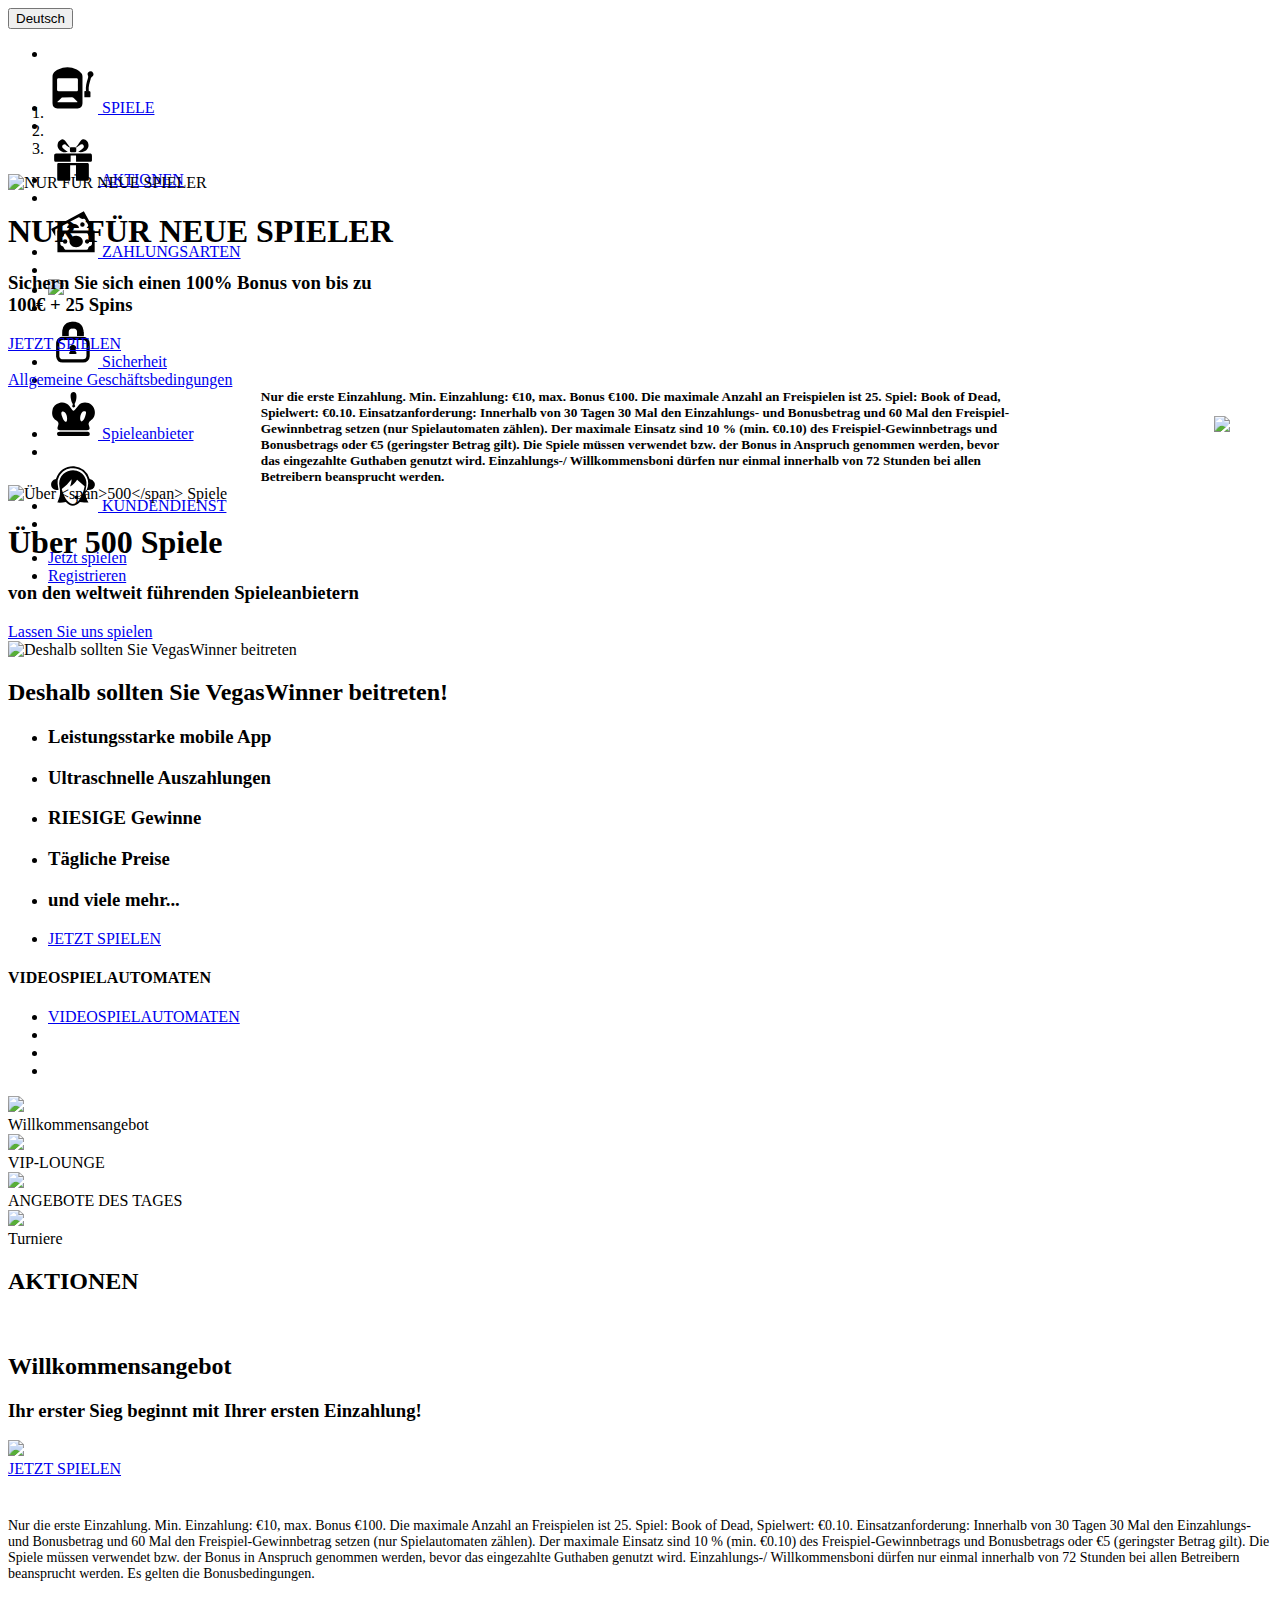
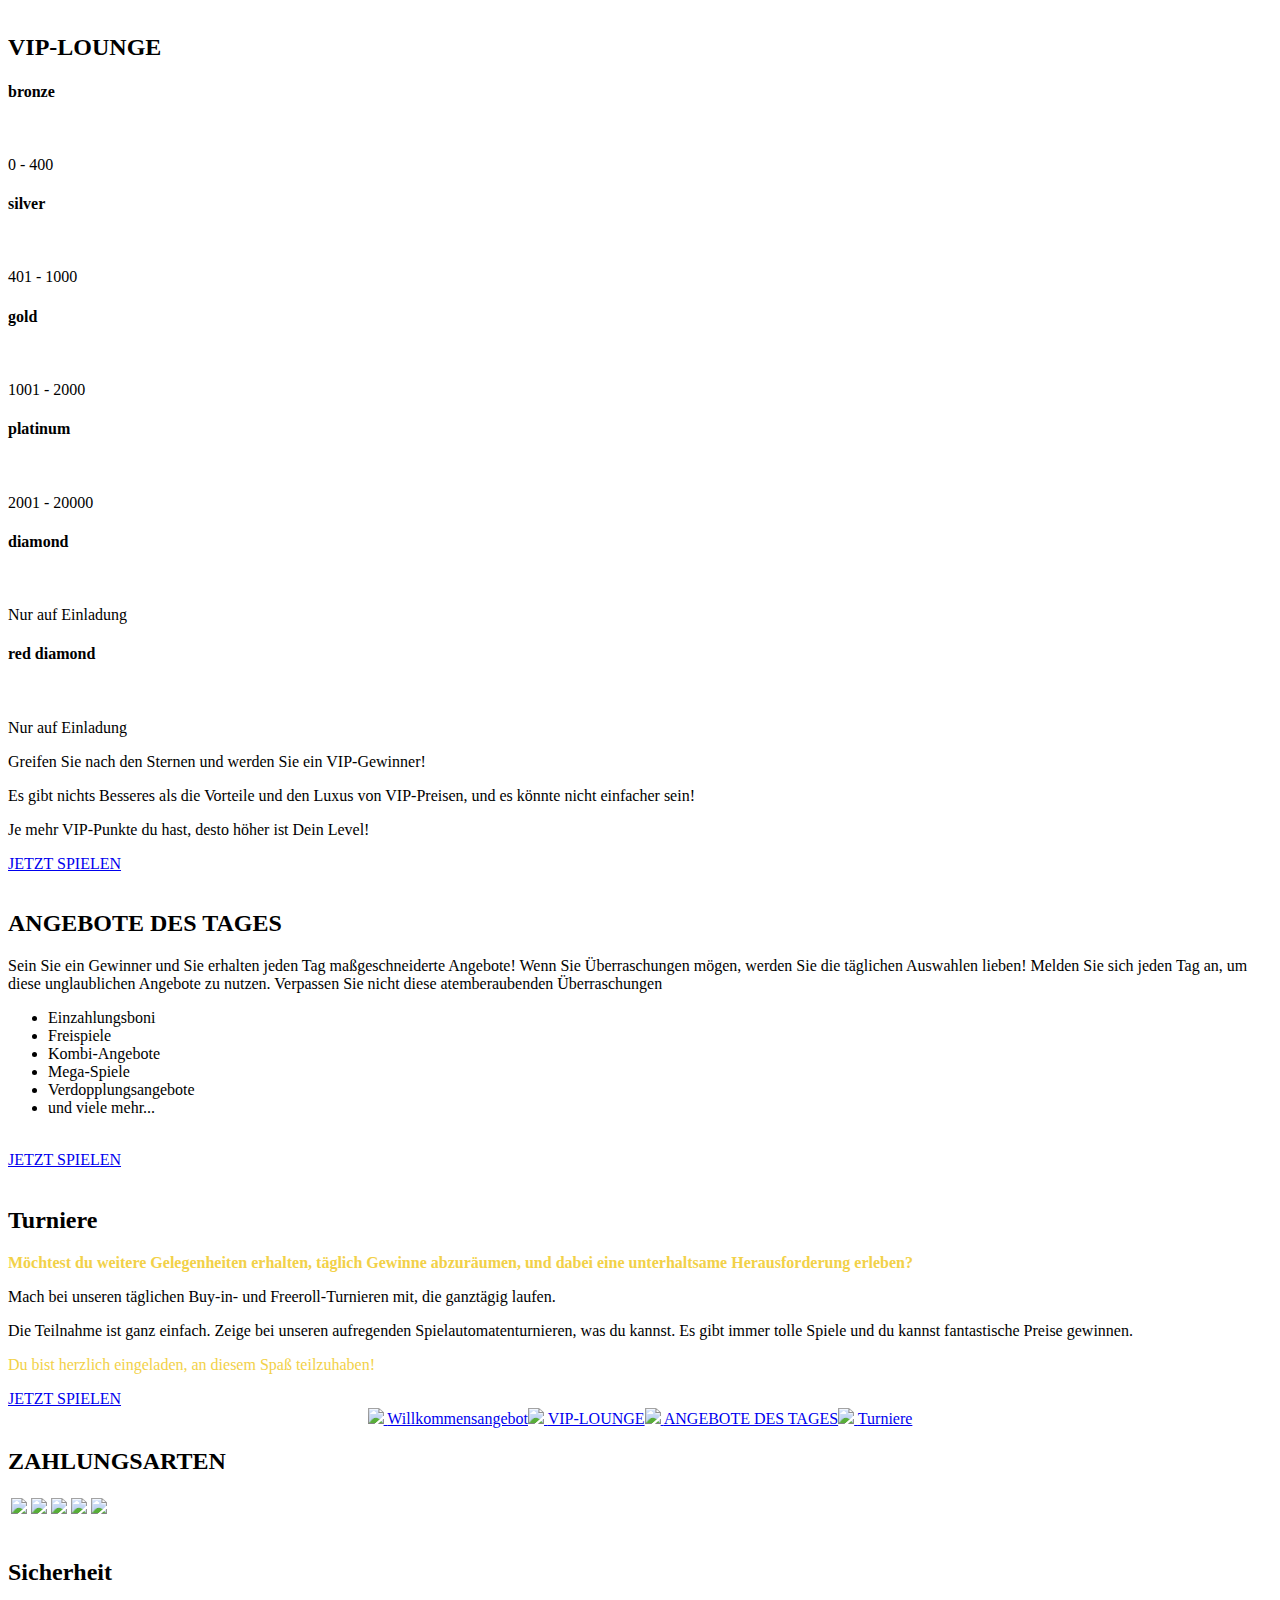
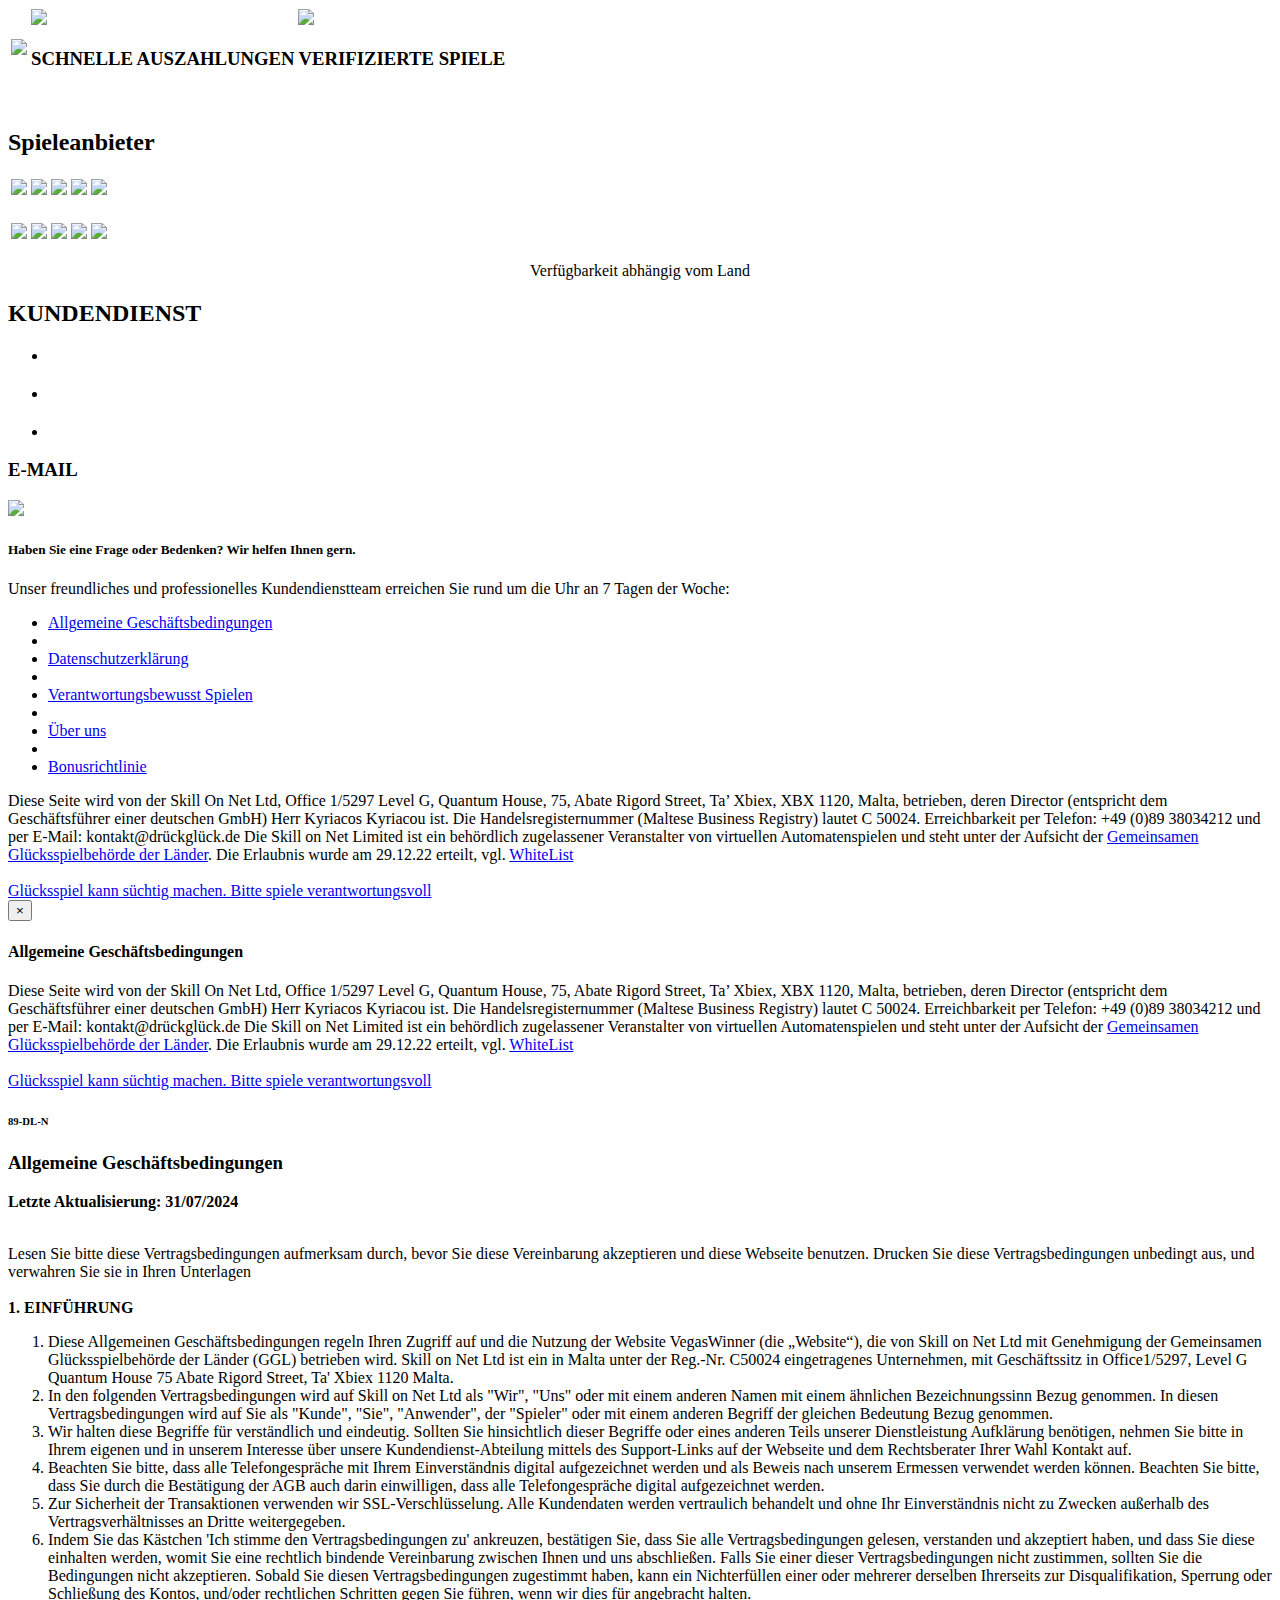
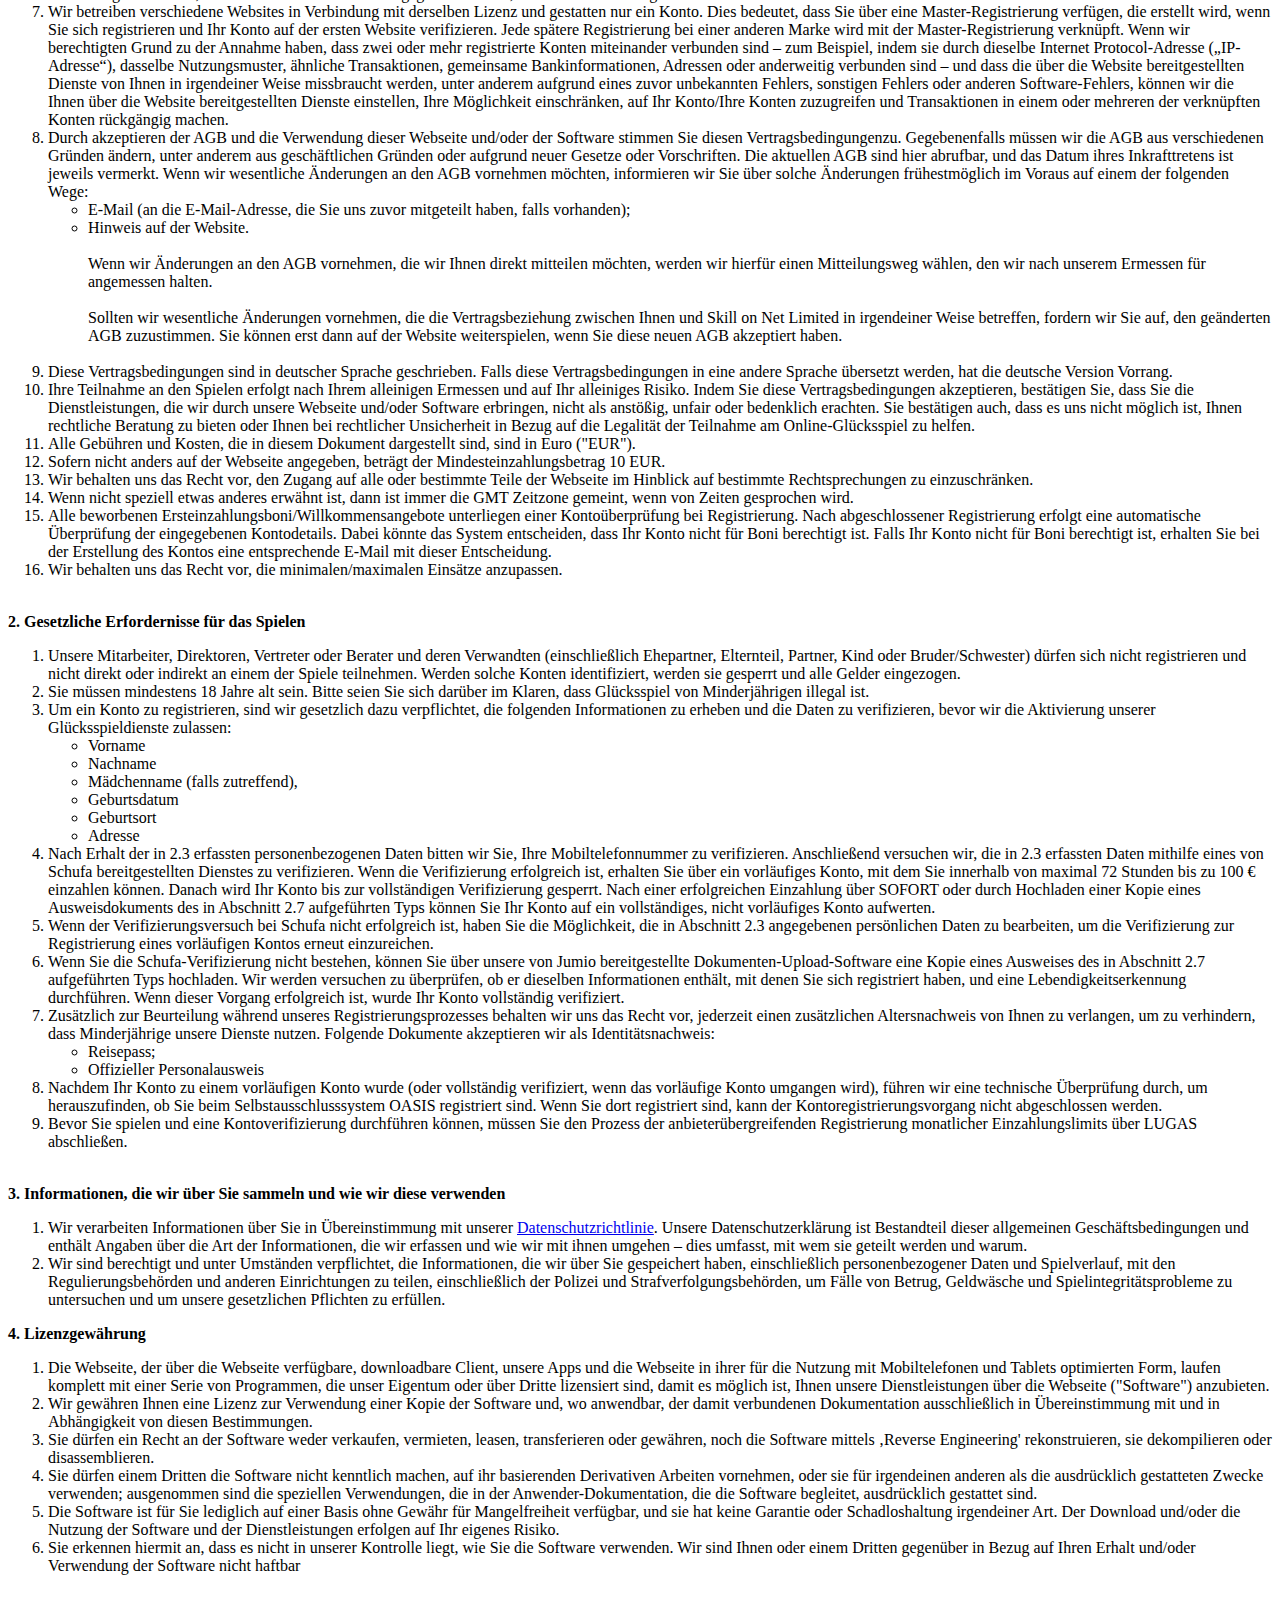
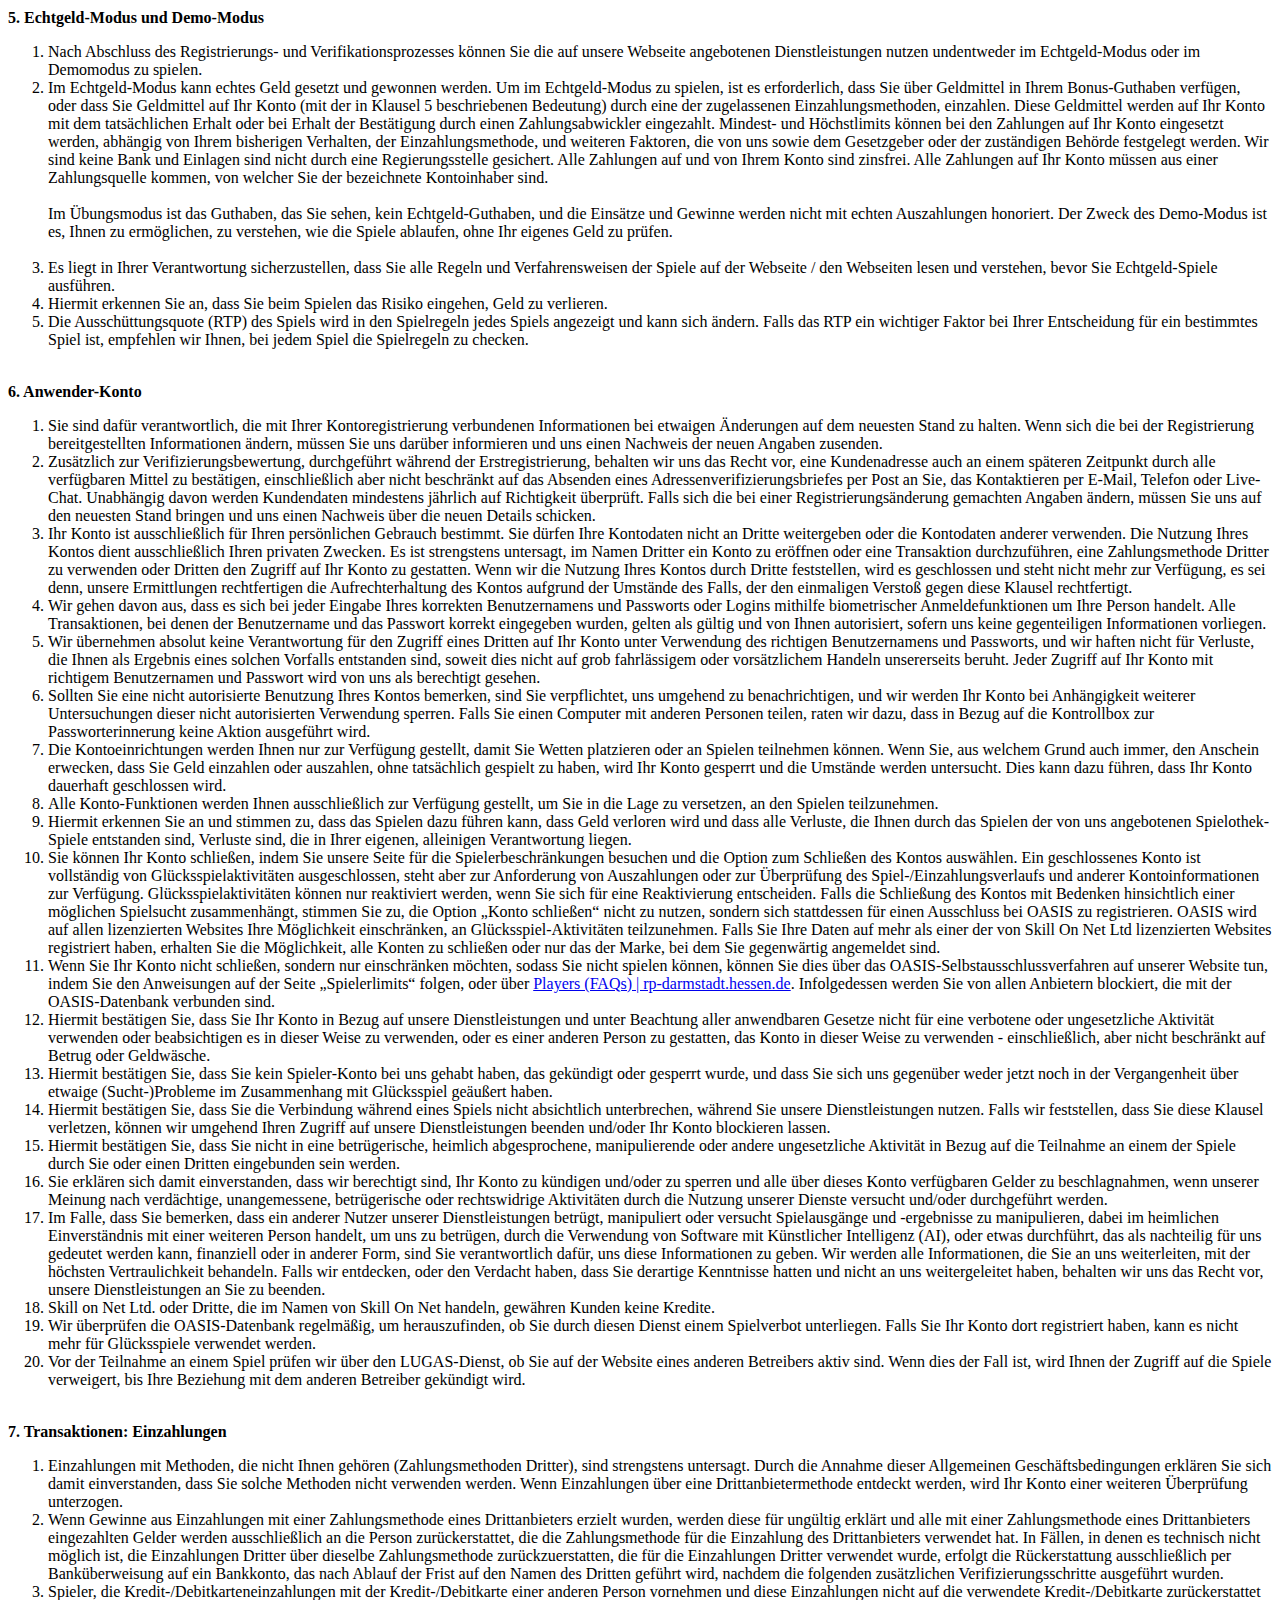
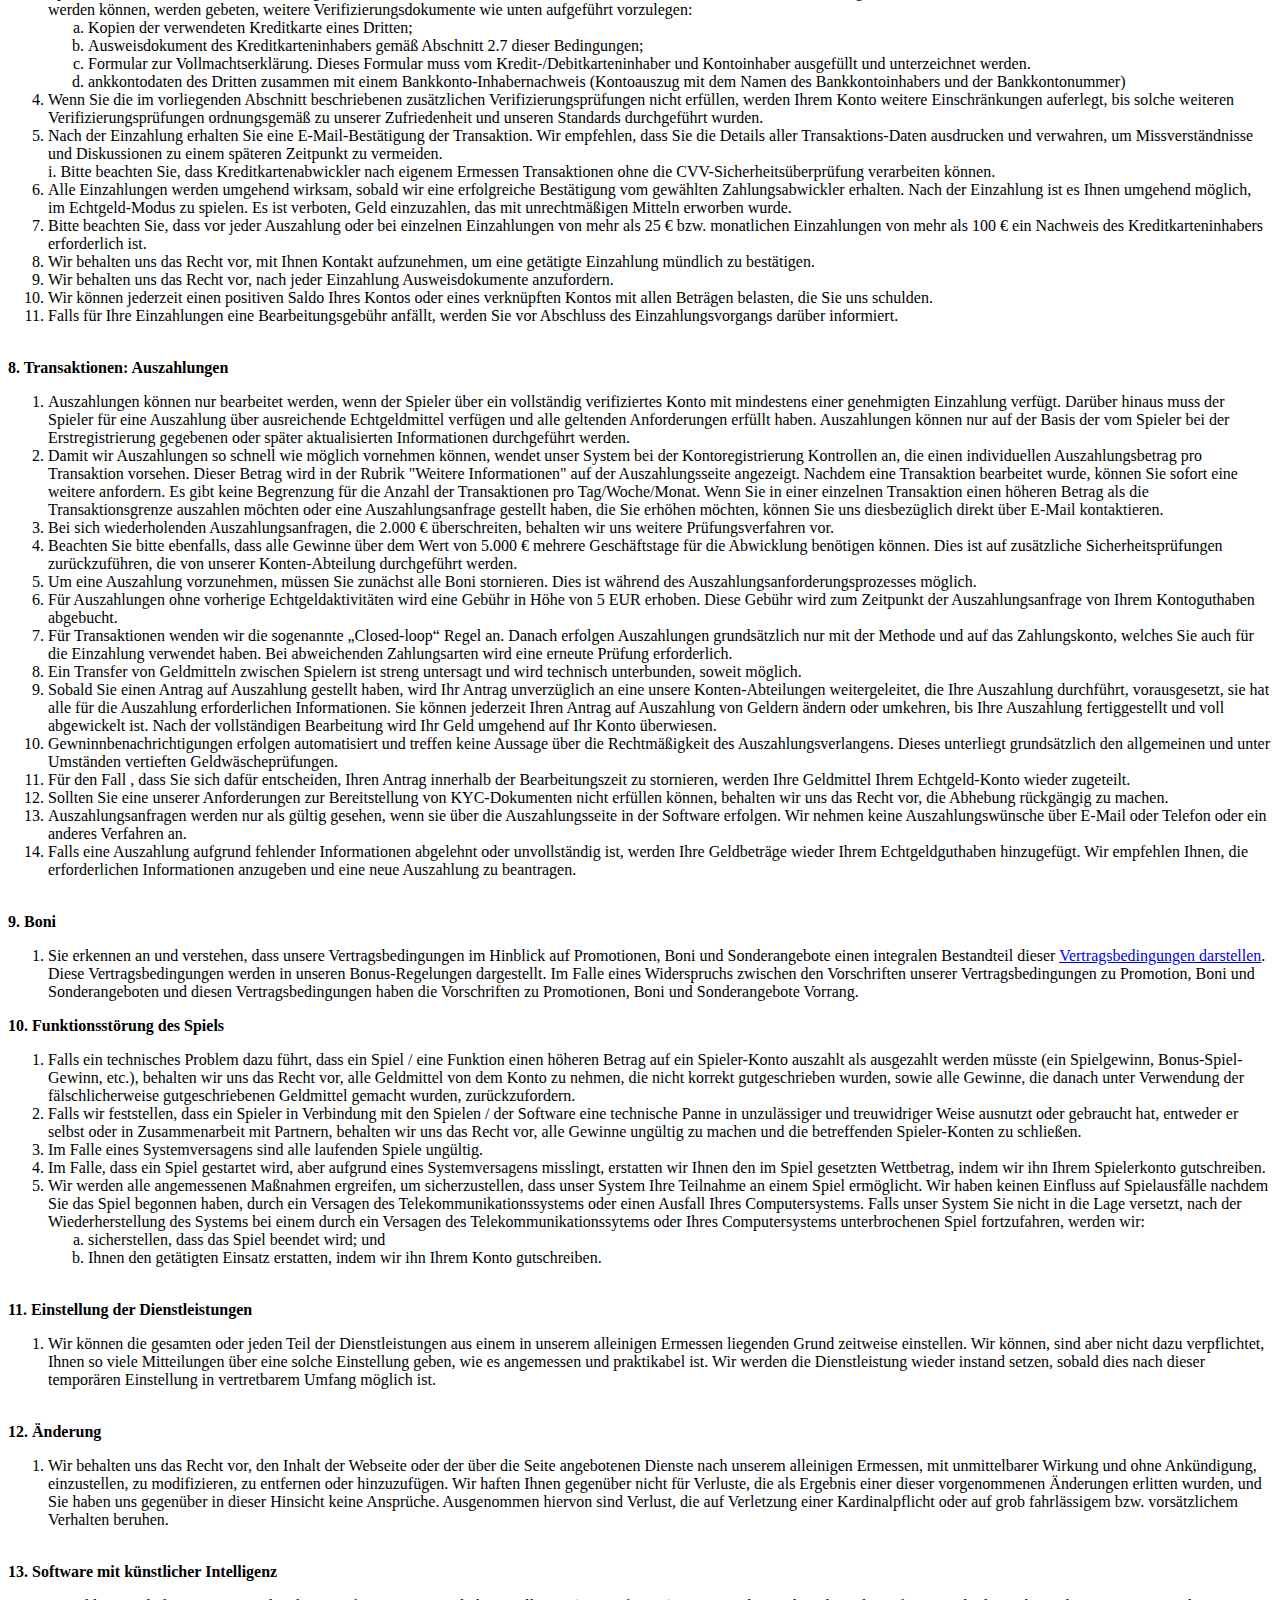
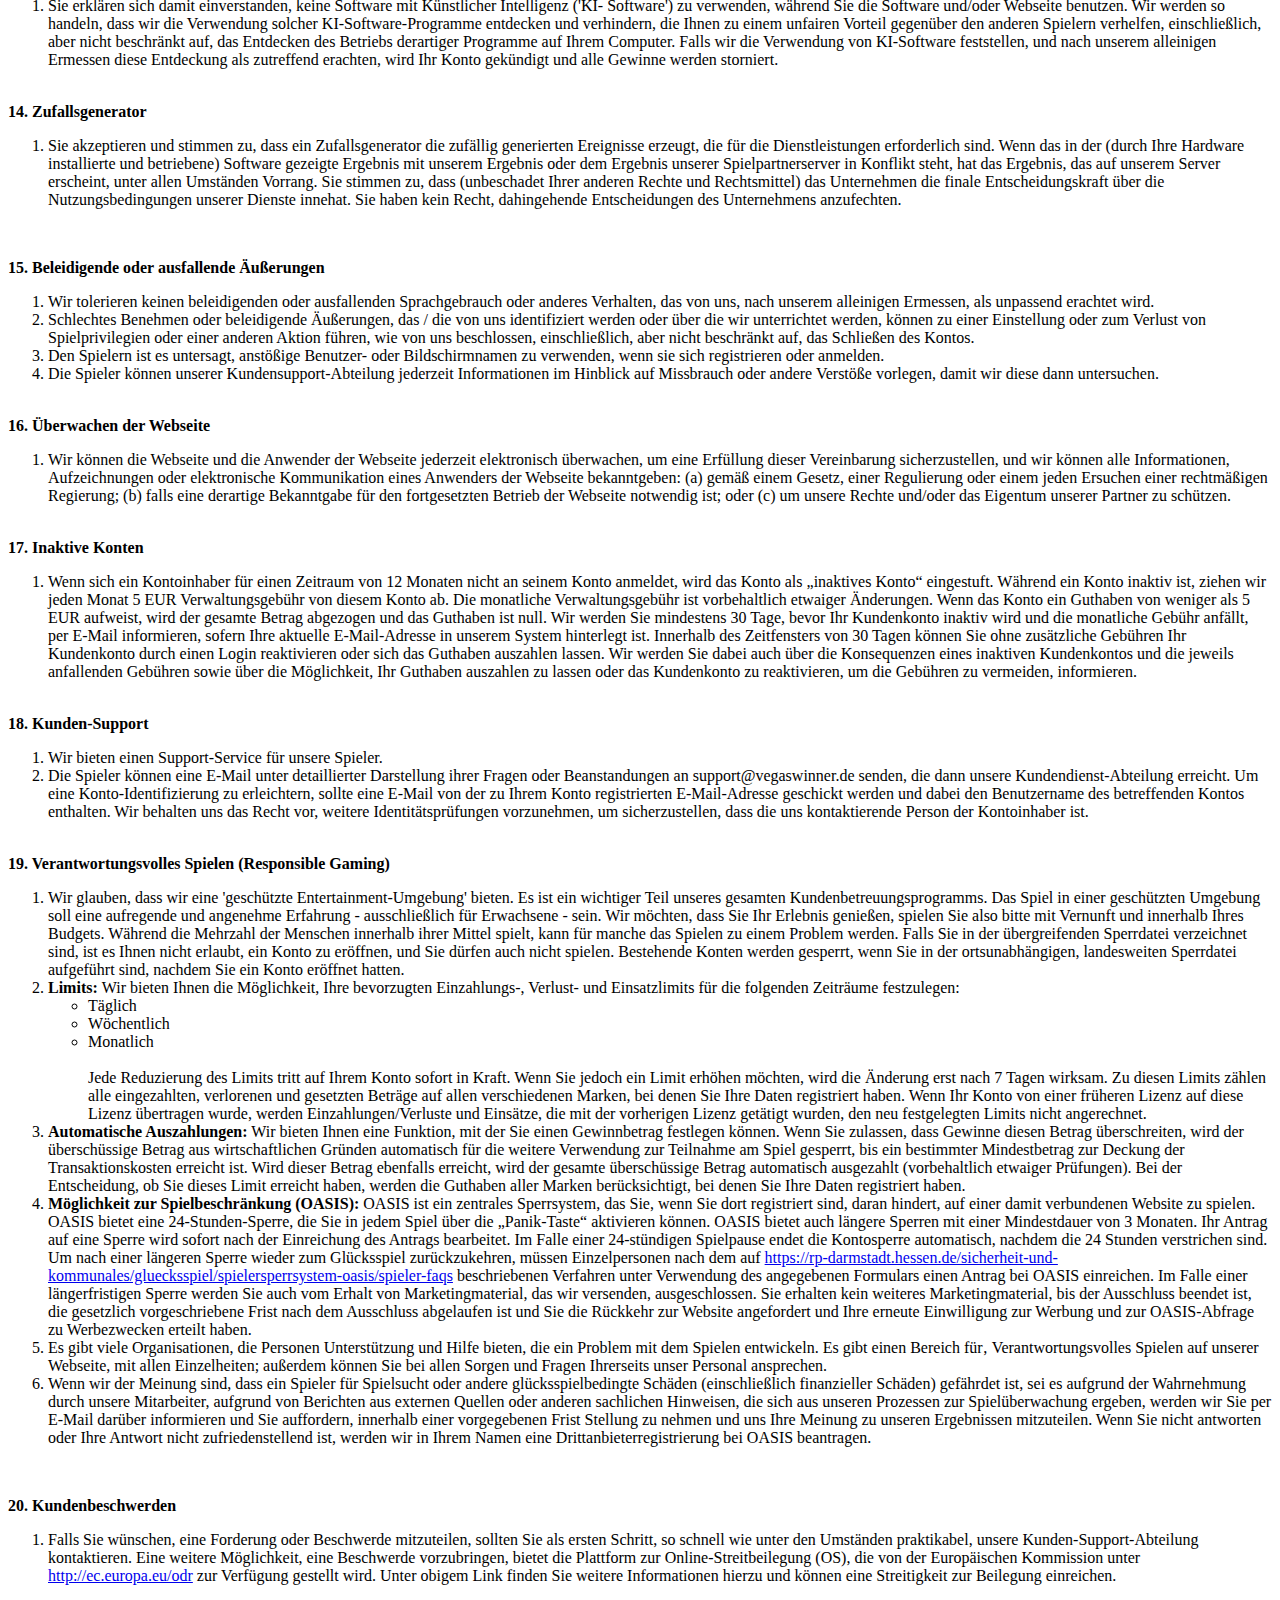
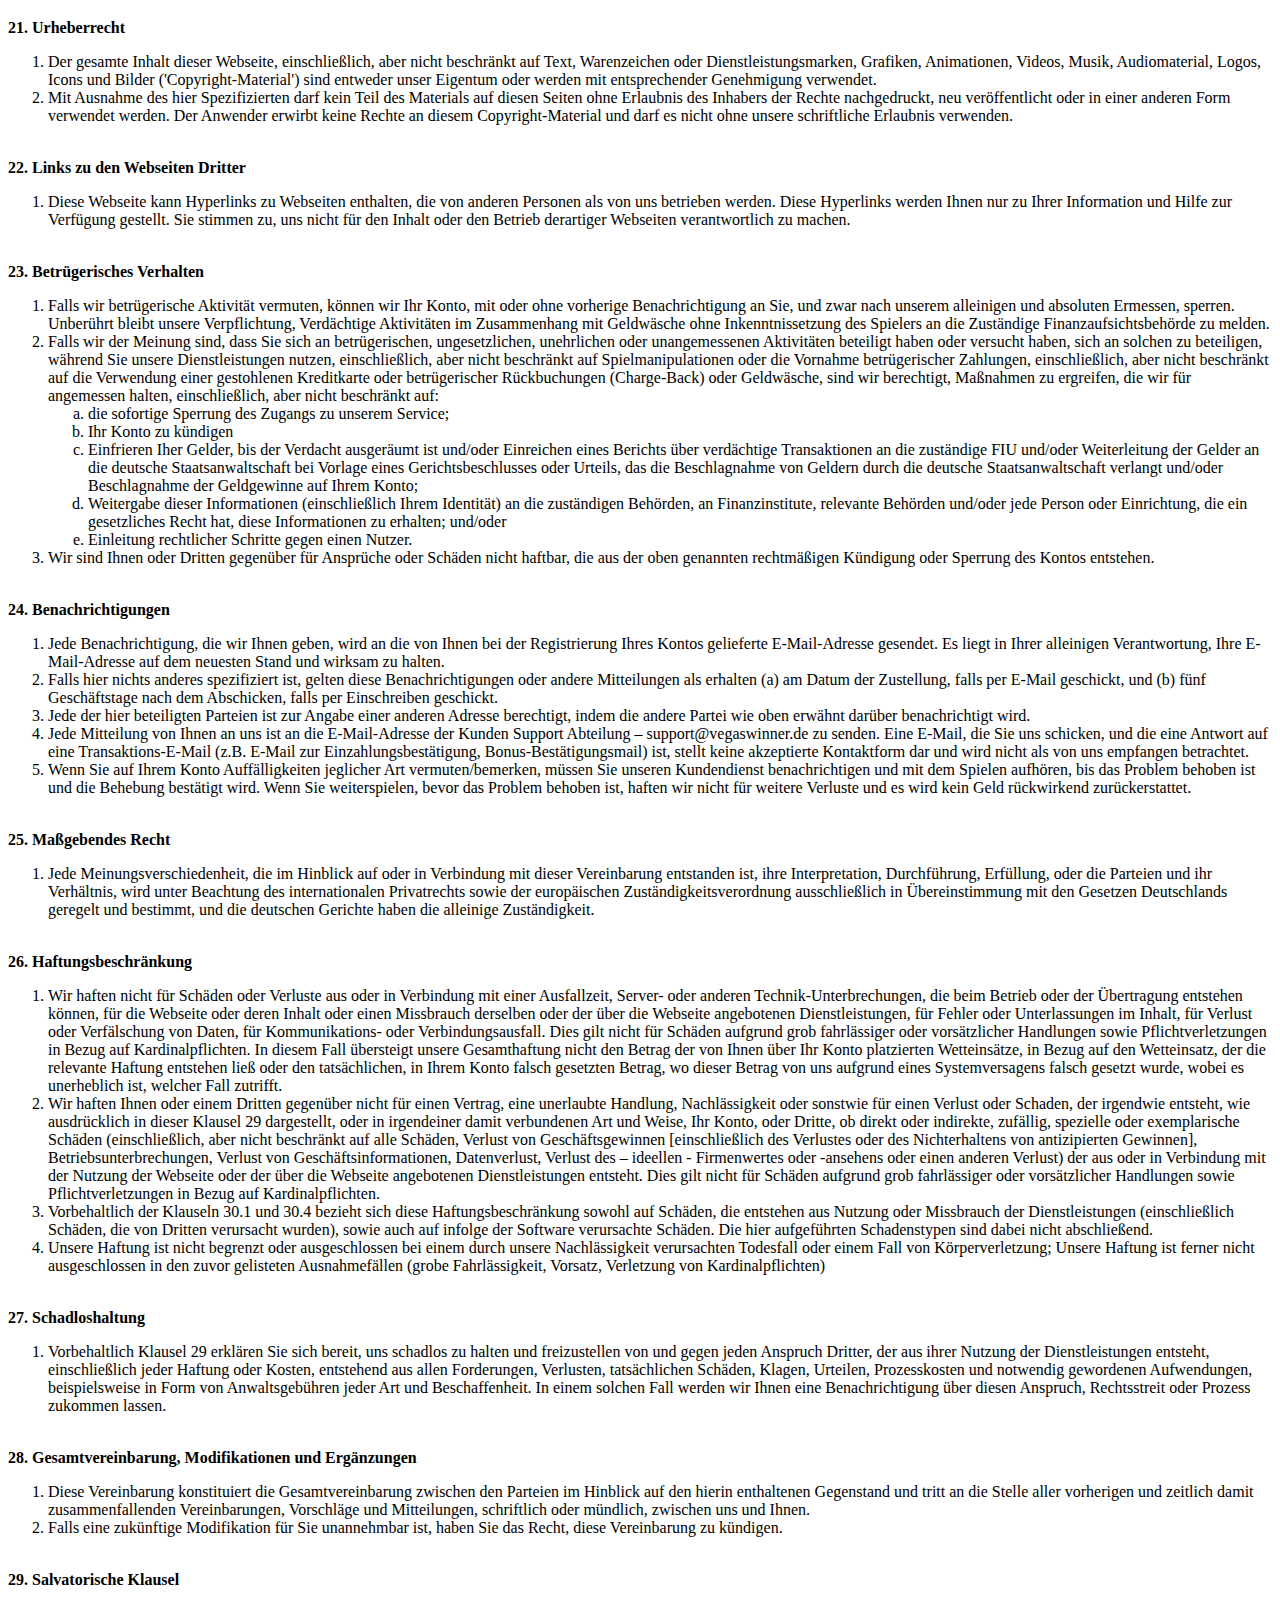
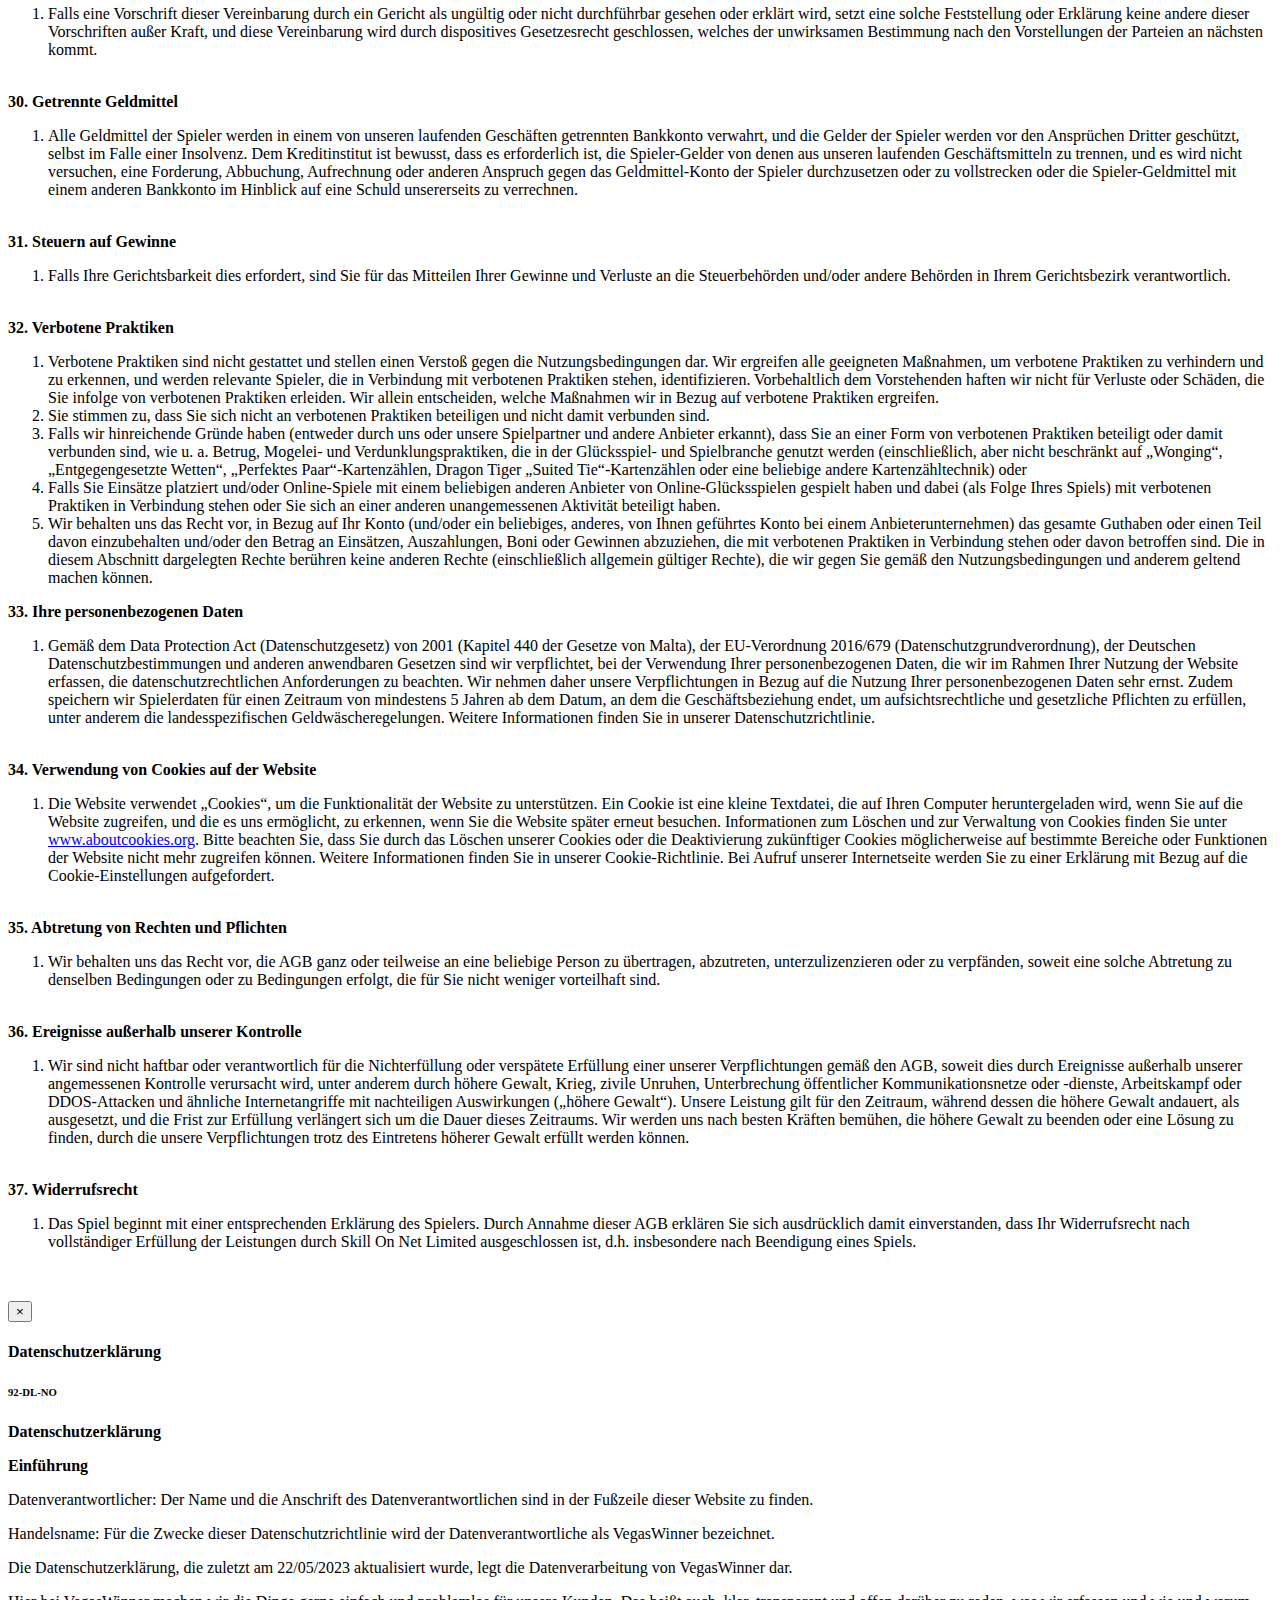
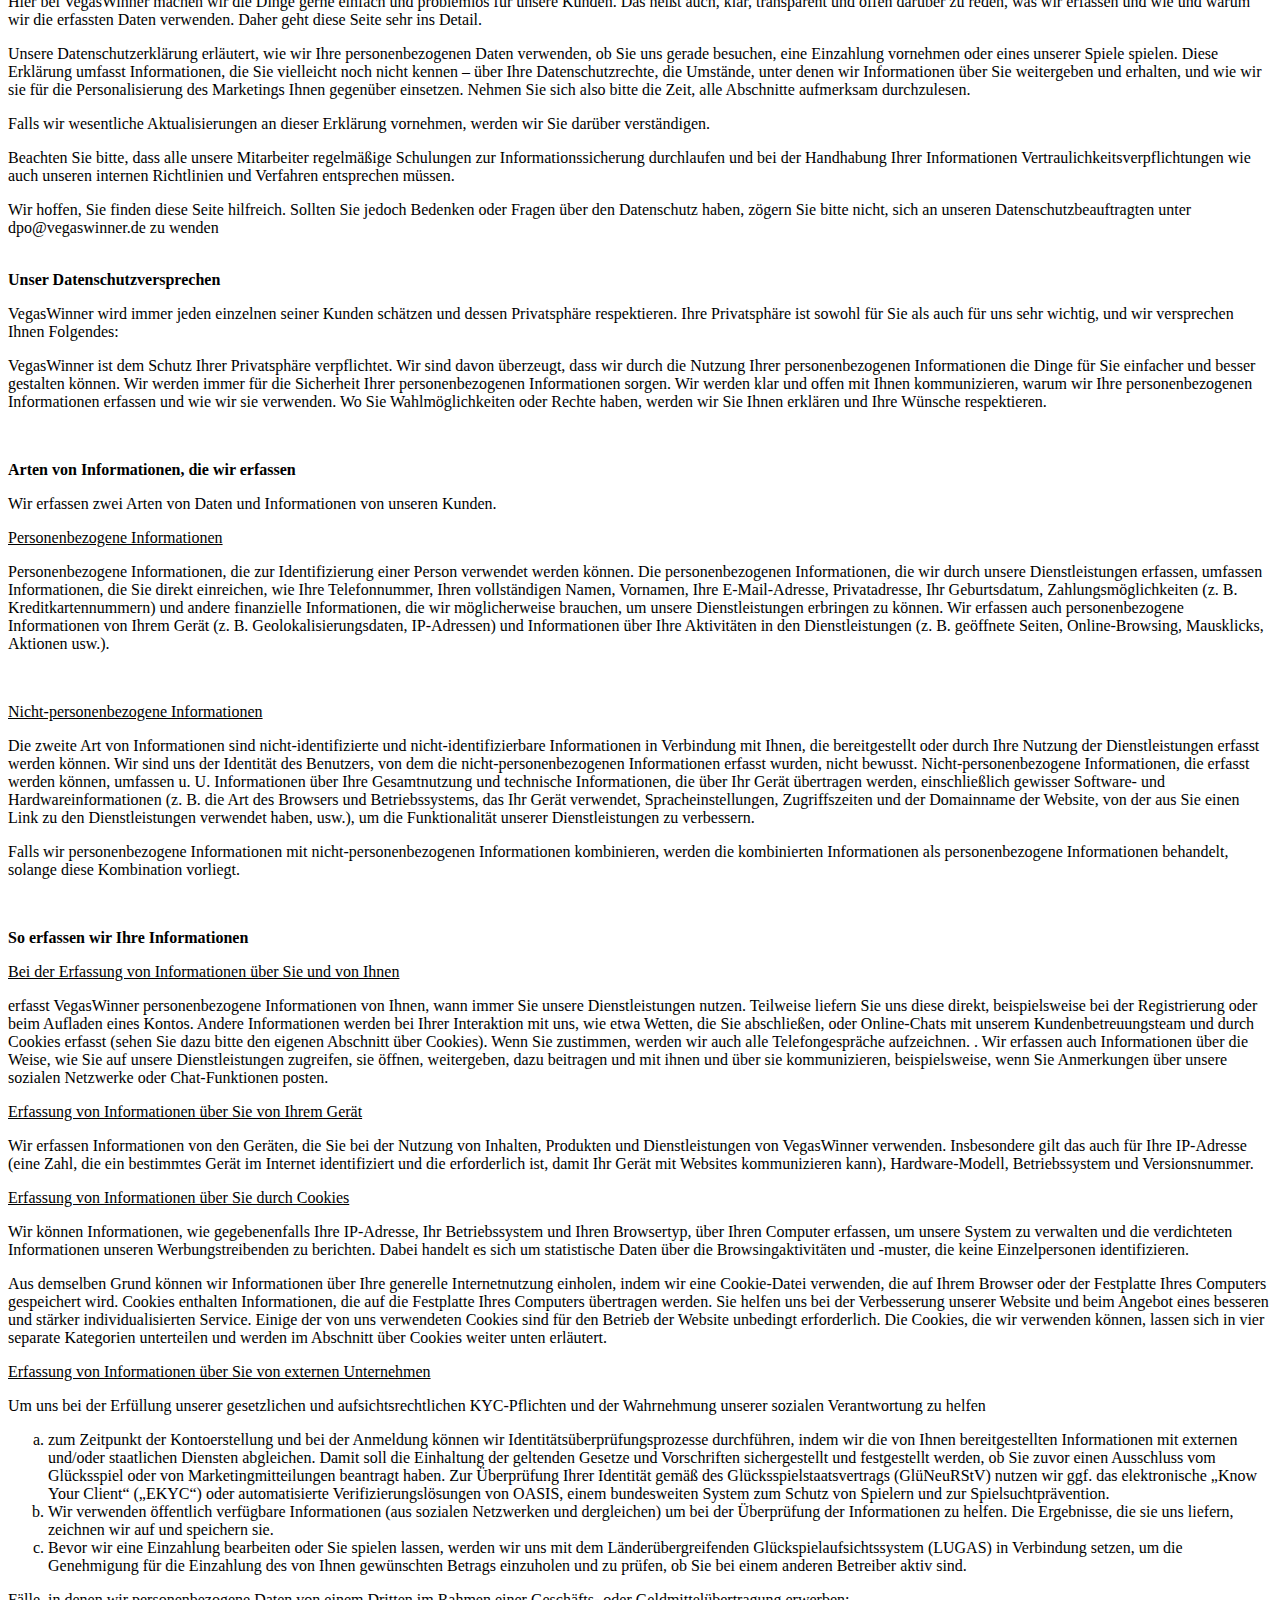
==== index.html @ fbb7371d "first commit" ====
<!DOCTYPE html>
<html dir="ltr" lang="en-US">
<head><script id="son-webcomponents">
        (function(w, d){
            function loadScript(){
                var f=d.getElementsByTagName('script')[0],
                j=d.createElement('script');
                j.type = 'module';
                j.src = 'https://service.image-tech-storage.com/workers/webcomponents.6890c3d0.js';
                f.parentNode.insertBefore(j, f);
            }
            if('requestIdleCallback' in window){
                var webcomponentsRequestIdleCallback = requestIdleCallback(loadScript, { timeout: 10000 });
            }else{
                loadScript()
            }
        })(window, document);
        </script><script id="son-config">
        	var sonDeepFreeze = function(obj){
			    Object.keys(obj).forEach(function(property){
			      	if ((typeof obj[property] === "object" || Array.isArray(obj[property])) && !Object.isFrozen(obj[property])){
			      		sonDeepFreeze(obj[property]);
			      	} 
			    });
			    return Object.freeze(obj);
		  	};
			Object.defineProperty(window, 'SON_CONFIG', {
				value: sonDeepFreeze({"skin":"VegasWinner.dl","displayName":"VegasWinner","license":"DL","family":"VegasWinner","abbrev":"vw-dl","cookie_consent":true,"gtm":null,"gtm_layername":"dataLayer","locale":"DE","lang":"de","lang_id":8,"gth_lang_id":8,"segments":["de","de-DE","de-de"],"affiliate":"house_vwdl1024","dynid":"no_zone","zoneid":"none","currency":{"currency_id":2,"code":"EUR","symbol":"€","symbol_place":"before","country":"*","rate":1,"currency_separator":",","currency_decimal":"."},"apps":{"enabled":true,"ios":{"id":"1229450534","available":false,"team_id":"DA8PHQG532","bundle_id":"com.vegaswinner.skillonnet","aths":false,"url":""},"android":{"available":false,"id":"com.vegaswinner.www","ais":false,"aths":false,"url":""}},"analytics":false,"registration_token":"00c77e63-5e92-4a74-8e05-4154e24e0834","client_type":"subdomain","support_email":"","interstitial":false,"registeredUser":false,"pnp":{"enabled":false,"payments":[],"pnp_payments_extra":false},"restrictions":true,"domain":"vegaswinner.de","cta":{"url":["https://www.playuzu.mx/mx","https://www.drueckglueck.com/de/","https://www.playuzu.mx/specials/uzuvip-new","https://www.luckyniki.de/vip/vip-punkte/","https://www.luckyniki.de/niki/social/","https://www.playuzu.com/cl/juegos/","https://www.playuzu.com/juegos/","https://www.playuzu.mx/juegos/","https://www.playuzu.com/pe/juegos/","https://www.playuzu.es/juegos/"]},"country_name":"BANGLADESH","device":"desktop","isMobile":false,"os":"Windows","browser":"Chrome","origin":"https://www.vegaswinner.de","resources":"https://service.image-tech-storage.com/workers","isDev":false,"country":"BD","regionCode":"","city":"","sub":"www","tld":"de","webcomponents":"https://service.image-tech-storage.com/workers/webcomponents.6890c3d0.js"}),
				writable: false
			});
		</script>
    <meta http-equiv="Content-Type" content="text/html; charset=UTF-8" />
    <meta http-equiv="X-UA-Compatible" content="IE=edge,chrome=1">
    <meta http-equiv="Content-Language" content="de" />
    <meta name="viewport" content="width=device-width">
    <meta name="viewport" content="initial-scale=1, maximum-scale=1, user-scalable=no">
    <title>Startseite - VegasWinner</title>
    <meta name="description" content="Startseite - VegasWinner" />
    <META NAME="ROBOTS" CONTENT="NOINDEX, NOFOLLOW"><!-- GOOGLE TARGETING CODE START --><!-- GOOGLE TARGETING CODE END -->
    
<!-- MANIFEST -->


      <link rel="shortcut icon" href="https://aws-origin.image-tech-storage.com/vegaswinner.de/favicon.ico?v=3" type="image/x-icon">
   <link rel="apple-touch-icon" sizes="152x152" href="https://aws-origin.image-tech-storage.com/vegaswinner.de/apple-touch-icon.png">
   <link rel="icon" type="image/png" sizes="32x32" href="https://aws-origin.image-tech-storage.com/vegaswinner.de/favicon-32x32.png">
   <link rel="icon" type="image/png" sizes="16x16" href="https://aws-origin.image-tech-storage.com/vegaswinner.de/favicon-16x16.png">
   
   <link rel="mask-icon" href="https://aws-origin.image-tech-storage.com/vegaswinner.de/safari-pinned-tab.svg" color="#5bbad5">
   <meta name="msapplication-TileColor" content="#da532c">
   <meta name="theme-color" content="#ffffff">

    <link href="https://fonts.googleapis.com/css?family=Ubuntu:400,500,700" rel="stylesheet">

    <link rel="stylesheet" href="https://aws-origin.image-tech-storage.com/vegaswinner.de/css/bootstrap3.3.5.min.css?v=1725433077" media="screen" />
    <link rel="stylesheet" href="https://aws-origin.image-tech-storage.com/vegaswinner.de/css/jquery.fullPage.min.css?v=1725433077" media="screen" />
    <link rel="stylesheet" href="https://aws-origin.image-tech-storage.com/vegaswinner.de/css/fontawesome.css?v=1725433077" media="screen" />
    <link rel="stylesheet" href="https://aws-origin.image-tech-storage.com/vegaswinner.de/css/animate.css?v=1725433077" media="screen" />
    <link rel="stylesheet" href="https://aws-origin.image-tech-storage.com/vegaswinner.de/css/site.css?v=1725433077" media="screen" />
    <!--[if lt IE 9]>
    <style>
        .fallback {display: block; }
    </style>
    <script type="text/javascript" src="https://aws-origin.image-tech-storage.com/vegaswinner.de/js/html5shiv.min.js?v=1725433077"></script>
    <script type="text/javascript" src="https://aws-origin.image-tech-storage.com/vegaswinner.de/js/respond.min.js?v=1725433077"></script>
    <![endif]-->
    <!-- Scripts -->
    <script type="text/javascript" src="https://aws-origin.image-tech-storage.com/vegaswinner.de/js/jquery-1.9.1.min.js?v=1725433077"></script>
    

<script>
var winners = {};
</script>
<script id="feed_injection_script_winners_172543308059800">
	function feed_injection_winners_172543308059800 () {
		winners = JSON.parse(this.responseText);
	}

	var oReq = new XMLHttpRequest();
	oReq.addEventListener("load", feed_injection_winners_172543308059800);
	oReq.open("GET", "https://www.playeroffers.com/api.php?sid=64f8fc73b59161bdac529685a49a3bee&type=winners&lang=de&jpid=json");
	oReq.send();
</script>

    

<script>
var jackpots = {};
</script>
<script id="feed_injection_script_jackpots_172543308095638">
	function feed_injection_jackpots_172543308095638 () {
		jackpots = JSON.parse(this.responseText);
	}

	var oReq = new XMLHttpRequest();
	oReq.addEventListener("load", feed_injection_jackpots_172543308095638);
	oReq.open("GET", "https://www.playeroffers.com/api.php?sid=64f8fc73b59161bdac529685a49a3bee&type=jackpots&lang=de&jpid=json");
	oReq.send();
</script>

    <script type="text/javascript">
        var available_games = $.parseJSON('{"TrollHunters":{"title":"Troll Hunters","no-uk":true,"no-sh":true,"image":"trollhunters_200X130.jpg?v=3","mobile":"mobile","category":"slots"},"SeaHunter":{"title":"Sea Hunter","no-sh":true,"image":"seahunter_200X130.jpg?v=3","mobile":"mobile","category":"slots"},"FunkyChicken":{"title":"Funky Chicken","no-uk":true,"no-sh":true,"image":"funkychicken_200X130.jpg?v=3","mobile":"mobile","category":"slots"},"FatCat":{"title":"Fat Cat","no-uk":true,"no-sh":true,"image":"fatcat_200X130.jpg?v=3","mobile":"mobile","category":"slots"},"Pimped":{"title":"Pimped","no-sh":true,"image":"pimped_200X130.jpg?v=3","mobile":"mobile","category":"slots"},"BookofDead":{"title":"Book of Dead","no-sh":true,"image":"bookofdead_200X130.jpg?v=3","mobile":"mobile","category":"slots"},"AsgardianStones":{"title":"Asgardian Stones","no-sh":true,"image":"asgardianstone_200X130.jpg","mobile":"mobile","category":"slots"},"GemRocks":{"title":"Gem Rocks","no-dk":true,"no-uk":true,"no-sh":true,"image":"gemrocks_200X130.jpg","mobile":"mobile","category":"slots"},"TheSandPrincess":{"title":"The Sand Princess","no-dk":true,"no-sh":true,"image":"thesandprincess_200X130.jpg","mobile":"mobile","category":"slots"},"KingofKaiju:RampageRiches":{"title":"King of Kaiju: Rampage Riches","no-dk":true,"no-sh":true,"image":"rampageriches_200X130.jpg","mobile":"mobile","category":"slots"},"TheLegendofBigFoot":{"title":"The Legend of Big Foot","no-dk":true,"no-sh":true,"image":"legendofgigfoot_200X130.jpg","mobile":"mobile","category":"slots"},"WonderHounds":{"title":"Wonder Hounds","no-uk":true,"no-sh":true,"image":"wonderhounds_200X130.jpg","mobile":"mobile","category":"slots"},"FUERDAI":{"title":"FU ER DAI","no-sh":true,"image":"gemix_200X130.jpg","mobile":"mobile","category":"slots"},"GoldenTicket":{"title":"Golden Ticket","no-sh":true,"image":"goldenticket_200X130.jpg","mobile":"mobile","category":"slots"},"Gemix":{"title":"Gemix","no-sh":true,"image":"fuerdai_200X130.jpg","mobile":"mobile","category":"slots"},"JadeMagician":{"title":"Jade Magician","no-uk":true,"no-sh":true,"image":"jademagician_200X130.jpg","mobile":"mobile","category":"slots"},"Mystery joker 6000":{"title":"Mystery joker 6000","no-sh":true,"image":"mysteryjoker_200X130.jpg","mobile":"mobile","category":"slots"},"LadyofFortune":{"title":"Lady of Fortune","no-uk":true,"no-sh":true,"image":"ladyoffortune_200X130.jpg","mobile":"mobile","category":"slots"},"MermaidsDiamonds":{"title":"Mermaids Diamonds","no-uk":true,"no-sh":true,"image":"mermaidsdiamond_200X130.jpg","mobile":"mobile","category":"slots"},"MoonPrincess":{"title":"Moon Princess","no-uk":true,"no-sh":true,"image":"moonprincess_200X130.jpg","mobile":"mobile","category":"slots"},"MysteryJoker":{"title":"Mystery Joker","no-sh":true,"image":"mysteryjoker_200X130.jpg","mobile":"mobile","category":"slots"},"HappyHalloween":{"title":"Happy Halloween","no-uk":true,"no-sh":true,"image":"happyhalloween_200X130.jpg","mobile":"mobile","category":"slots"},"GrimMuerto":{"title":"Grim Muerto","no-sh":true,"image":"grimmuerto_200X130.jpg","mobile":"mobile","category":"slots"},"MildRockers":{"title":"Mild Rockers","no-uk":true,"no-sh":true,"image":"mild_rockers_200X130.jpg","mobile":"mobile","category":"slots"},"MultiFruits":{"title":"Multi Fruits","no-dk":true,"image":"multifruits_200X130.jpg","mobile":"mobile","category":"slots"},"LuckyLittleGodsMobile":{"title":"Lucky Little Gods Mobile","no-uk":true,"no-sh":true,"image":"lucky_little_gods_200X130.jpg","mobile":"mobile","category":"slots"},"TempleQuestSpinfinity":{"title":"Temple Quest Spinfinity","no-uk":true,"no-sh":true,"image":"temple_quest_spinfinity_200X130.jpg","mobile":"mobile","category":"slots"},"7Sins":{"title":"7 Sins","no-uk":true,"no-sh":true,"image":"7sins_200X130.jpg","mobile":"mobile","category":"slots"},"AztecIdols":{"title":"Aztec Idols","no-sh":true,"image":"aztec_idols_200X130.jpg","mobile":"mobile","category":"slots"},"AztecWarriorPrincess":{"title":"Aztec Warrior Princess","no-sh":true,"image":"aztec_warrior_princess_200X130.jpg","mobile":"mobile","category":"slots"},"BigWinCat":{"title":"Big Win Cat","no-uk":true,"no-sh":true,"image":"bigwincat_200X130.jpg","mobile":"mobile","category":"slots"},"ChineseNewYear":{"title":"Chinese New Year","no-sh":true,"image":"chinesenewyear_200X130.jpg","mobile":"mobile","category":"slots"},"CloudQuest":{"title":"Cloud Quest","no-uk":true,"no-sh":true,"image":"cloudquest_200X130.jpg","mobile":"mobile","category":"slots"},"DragonShip":{"title":"Dragon Ship","no-sh":true,"image":"dragonship_200X130.jpg","mobile":"mobile","category":"slots"},"EasterEggs":{"title":"Easter Eggs","no-uk":true,"no-sh":true,"image":"eastereggs_200X130.jpg","mobile":"mobile","category":"slots"},"Energoonz":{"title":"Energoonz","no-uk":true,"no-sh":true,"image":"energoonz_200X130.jpg","mobile":"mobile","category":"slots"},"FireJoker":{"title":"Fire Joker","no-sh":true,"image":"firejoker_200X130.jpg","mobile":"mobile","category":"slots"},"DecoDiamonds":{"title":"Deco Diamonds","no-sh":true,"image":"decodiamonds_200X130.jpg","mobile":"","category":"slots"},"CleosWish":{"title":"Cleos Wish","no-uk":true,"no-sh":true,"image":"cleoswish_200X130.jpg","mobile":"","category":"slots"},"MonopolyMegaMovers":{"title":"Monopoly Mega Movers","no-uk":true,"no-sh":true,"image":"monopoly_mm_200X130.jpg","mobile":"","category":"slots"},"OzwinsJackpots":{"title":"Monopoly Mega Movers","no-uk":true,"no-sh":true,"image":"oswinsjackpots_200X130.jpg","mobile":"","category":"slots"},"ThePhantomsCurseVideoSlot":{"title":"The Phantoms Curse Video Slot","no-sh":true,"image":"phantomscurse_200X130.jpg","mobile":"","category":"slots"},"CoolBananas":{"title":"Cool Bananas","no-uk":true,"no-sh":true,"image":"coolbananas_200X130.jpg","mobile":"","category":"slots"},"DragonEmperor":{"title":"Dragon Emperor","no-sh":true,"image":"dragonemperor_200X130.jpg","mobile":"","category":"slots"},"DragonWins":{"title":"Dragon Wins","no-uk":true,"no-sh":true,"image":"dragonwins_200X130.jpg","mobile":"","category":"slots"},"GoldenGate":{"title":"Golden Gate","no-dk":true,"no-sh":true,"image":"goldengate_200X130.jpg","mobile":"","category":"slots"},"JadeIdol":{"title":"Jade Idol","no-sh":true,"image":"jadeidol_200X130.jpg","mobile":"","category":"slots"},"RisingLiner":{"title":"Rising Liner","no-dk":true,"no-sh":true,"image":"risingliner_200X130.jpg","mobile":"","category":"slots"},"Take5":{"title":"Take 5","no-dk":true,"no-sh":true,"no-uk":true,"non-malta":true,"image":"take_5_200X130.jpg","mobile":"mobile","category":"slots"},"TwinSpinDeluxe":{"title":"Twin Spin Deluxe","no-sh":true,"image":"twinspindeluxe_200X130.jpg","mobile":"","category":"slots"},"WolfpackPays":{"title":"Wolfpack Pays","no-sh":true,"image":"wolfpackpays_200X130.jpg","mobile":"","category":"slots"},"WackyPanda":{"title":"Wacky Panda","no-dk":true,"no-uk":true,"no-sh":true,"image":"wacky-panda_200x130.jpg","mobile":"","category":"slots"},"StickyDiamondsRHFP":{"title":"Sticky Diamonds RHFP","no-dk":true,"no-uk":true,"no-sh":true,"image":"stickydiamonds_rhfp_200x130.jpg","mobile":"","category":"slots"},"PharaosRichesRHFP":{"title":"Pharaos Riches RHFP","no-dk":true,"no-uk":true,"no-sh":true,"image":"pharaosriches_rhfp_200x130.jpg","mobile":"","category":"slots"},"SuperDuperCherryRHFP":{"title":"SuperDuperCherryRHFP","no-dk":true,"no-uk":true,"no-sh":true,"image":"superdupercherry_rhfp_200x130.jpg","mobile":"","category":"slots"},"RamsesBookRHFP":{"title":"Ramses Book RHFP","no-dk":true,"no-sh":true,"no-uk":true,"image":"ramseesbook_rhfp_200x130.jpg","mobile":"","category":"slots"},"FancyFruitsRHFP":{"title":"Fancy Fruits RHFP","no-dk":true,"no-uk":true,"no-sh":true,"image":"fancy_fruits_rhfp_200x130.jpg","mobile":"","category":"slots"},"TripleCashWheel":{"title":"Triple Cash Wheel","no-dk":true,"no-sh":true,"image":"triple-cash-wheel_200x130.jpg","mobile":"","category":"slots"},"MonopolyOntheMoney":{"title":"Monopoly On the Money","no-uk":true,"no-dk":true,"no-sh":true,"image":"monopoly-on-the-money_200x130.jpg","mobile":"","category":"slots"},"Tetris":{"title":"Tetris","no-dk":true,"no-sh":true,"image":"tetris-super-jackpots_200x130.jpg","mobile":"","category":"slots"},"PickaFortune":{"title":"Pick a Fortune","no-dk":true,"no-sh":true,"image":"pick-a-fortune_200x130.jpg","mobile":"","category":"slots"},"HollyJollyPenguins":{"title":"Holly Jolly Penguins","no-dk":true,"no-sh":true,"image":"holly-jolly-penguins_200x130.jpg","mobile":"","category":"slots"},"WuXing":{"title":"Wu Xing","no-dk":true,"no-sh":true,"image":"wu-xing_200x130.jpg","mobile":"","category":"slots"},"DiamondJackpots":{"title":"Diamond Jackpots","no-dk":true,"no-sh":true,"image":"diamond-jackpots_200x130.jpg","mobile":"","category":"slots"},"NakedGun":{"title":"Naked Gun","no-dk":true,"no-sh":true,"image":"the-naked-gun_200x130.jpg","mobile":"","category":"slots"},"WormsReloaded":{"title":"Worms Reloaded","no-dk":true,"no-sh":true,"image":"worms-reloaded_200x130.jpg","mobile":"","category":"slots"},"HeidisBierHaus":{"title":"Heidis Bier Haus","no-dk":true,"no-sh":true,"image":"heidis-bier-haus_200X130.jpg","mobile":"mobile","category":"slots"},"RainbowRyan":{"title":"Rainbow Ryan","no-dk":true,"no-sh":true,"image":"rainbowryan_200x130.jpg","mobile":"mobile","category":"slots"},"Valleyofthe Gods":{"title":"Valley of the Gods","no-dk":true,"no-sh":true,"image":"valleyofthegods_200x130.jpg","mobile":"mobile","category":"slots"},"Chibeasties2":{"title":"Chibeasties 2","no-uk":true,"no-dk":true,"no-sh":true,"image":"chibeasties2_200X130.jpg","mobile":"mobile","category":"slots"},"OrientExpress":{"title":"Orient Express","no-dk":true,"no-sh":true,"image":"orient-express_200X130.jpg","mobile":"mobile","category":"slots"},"SamuraiSplit":{"title":"Samurai Split","no-sh":true,"image":"samurai-split_200X130.jpg","mobile":"mobile","category":"slots"},"Ted":{"title":"Ted","no-uk":true,"no-dk":true,"no-sh":true,"image":"ted_200X130.jpg","mobile":"mobile","category":"slots"},"MightyBlackNight":{"title":"Mighty Black Night","no-dk":true,"no-sh":true,"image":"mighty-black-knight_200X130.jpg","mobile":"mobile","category":"slots"},"ThaiSunrise":{"title":"Thai Sunrise","no-uk":true,"no-sh":true,"image":"thai-sunrise_200X130.jpg","mobile":"mobile","category":"slots"},"PlatinumPyramid":{"title":"Platinum Pyramid","no-sh":true,"image":"platinum-pyramid_200X130.jpg","mobile":"mobile","category":"slots"},"DragonBorn":{"title":"Dragon Born","no-sh":true,"image":"dragonborn_200X130.jpg","mobile":"mobile","category":"slots"},"StarQuest":{"title":"Star Quest","no-sh":true,"image":"starquest_200X130.jpg","mobile":"mobile","category":"slots"},"WhiteRabbit":{"title":"White Rabbit","no-uk":true,"no-sh":true,"image":"white-rabbit_200X130.jpg","mobile":"mobile","category":"slots"},"QueenofRiches":{"title":"Queen of Riches","no-sh":true,"image":"queen-of-riches_200X130.jpg","mobile":"mobile","category":"slots"},"DangerHighVoltage":{"title":"Danger High Voltage","no-sh":true,"image":"danger-high-voltage_200X130.jpg","mobile":"mobile","category":"slots"},"KingKongCash":{"title":"King Kong Cash","no-dk":true,"no-sh":true,"image":"king-kong-cash_200X130.jpg","mobile":"mobile","category":"slots"},"KingTusk":{"title":"King Tusk ","no-sh":true,"image":"king-tusk_200X130.jpg","mobile":"mobile","category":"slots"},"FinnAndTheSwirlySpin":{"title":"Finn And The Swirly Spin","no-uk":true,"no-sh":true,"image":"finnandtheswirlyspin_200X130.jpg","mobile":"mobile","category":"slots"},"JewelQuestRiches":{"title":"Jewel Quest Riches","no-sh":true,"image":"JewelQuestRiches_200X130.jpg","mobile":"","category":"slots"},"LuckyLinks":{"title":"Lucky Links","no-sh":true,"image":"luckylinks_200X130.jpg","mobile":"","category":"slots"},"AcornPixie":{"title":"Acorn Pixie","no-dk":true,"no-sh":true,"image":"acornpixie_200X130.jpg","mobile":"mobile","category":"slots"},"Winterberries":{"title":"Winterberries","no-dk":true,"no-sh":true,"image":"winterberries_200x130.jpg","mobile":"mobile","category":"slots"},"VikingsGoWild":{"title":"Vikings Go Wild","no-uk":true,"no-dk":true,"no-sh":true,"image":"vikingsgowild_200x130.jpg","mobile":"mobile","category":"slots"},"VikingsGoBerzerk":{"title":"Vikings Go Berzerk","no-dk":true,"no-sh":true,"image":"vikingsgoberzek_200X130.jpg","mobile":"mobile","category":"slots"},"SuperHeroes":{"title":"Super Heroes","no-uk":true,"no-dk":true,"no-sh":true,"image":"superheroes_200x130.jpg","mobile":"mobile","category":"slots"},"SunnyShores":{"title":"Sunny Shores","no-uk":true,"no-dk":true,"no-sh":true,"image":"sunnyshores_200x130.jpg","mobile":"mobile","category":"slots"},"SpinaColada":{"title":"Spina Colada","no-dk":true,"no-sh":true,"image":"SpinaColada_200x130.jpg","mobile":"mobile","category":"slots"},"Seasons":{"title":"Seasons","no-uk":true,"no-dk":true,"no-sh":true,"image":"seasons_200x130.jpg","mobile":"mobile","category":"slots"},"Nirvana":{"title":"Nirvana","no-dk":true,"no-sh":true,"image":"nirvana_200x130.jpg","mobile":"mobile","category":"slots"},"LegendoftheWhiteSnakeLady":{"title":"Legend of the White Snake Lady","no-uk":true,"no-dk":true,"no-sh":true,"image":"legendofthewhitesnakelady_200x130.jpg","mobile":"mobile","category":"slots"},"LegendofTheGoldenMonkey":{"title":"Legend of The Golden Monkey","no-uk":true,"no-dk":true,"no-sh":true,"image":"legendofthegoldenmonkey_200x130.jpg","mobile":"mobile","category":"slots"},"JungleBooks":{"title":"Jungle Books","no-uk":true,"no-dk":true,"no-sh":true,"image":"junglebooks_200x130.jpg","mobile":"mobile","category":"slots"},"Incinerator":{"title":"Incinerator","no-dk":true,"no-sh":true,"image":"incinerator_200x130.jpg","mobile":"mobile","category":"slots"},"GoldenFishtank":{"title":"Golden Fishtank","no-uk":true,"no-dk":true,"no-sh":true,"image":"goldenfishtank_200x130.jpg","mobile":"mobile","category":"slots"},"Doubles":{"title":"Doubles","no-dk":true,"no-sh":true,"image":"doubles_200x130.jpg","mobile":"mobile","category":"slots"},"DoubleDragons":{"title":"Double Dragons","no-uk":true,"no-dk":true,"no-sh":true,"image":"doubledragons_200x130.jpg","mobile":"mobile","category":"slots"},"Jokerizer":{"title":"Jokerizer","no-uk":true,"no-dk":true,"no-sh":true,"image":"jokerizer_200x130.jpg","mobile":"mobile","category":"slots"},"CyrusTheVirus":{"title":"Cyrus The Virus","no-dk":true,"no-sh":true,"image":"cyrusthevirus_200x130.jpg","mobile":"mobile","category":"slots"},"Chibeasties":{"title":"Chibeasties","no-dk":true,"no-uk":true,"no-sh":true,"image":"chibeasties2_200x130.jpg","mobile":"mobile","category":"slots"},"CazinoZeppelin":{"title":"Cazino Zeppelin","no-dk":true,"no-sh":true,"image":"cazinozeppelin_200x130.jpg","mobile":"mobile","category":"slots"},"BigBlox":{"title":"Big Blox","no-dk":true,"no-sh":true,"image":"bigblox_200x130.jpg","mobile":"mobile","category":"slots"},"Bicicleta":{"title":"Bicicleta","no-dk":true,"no-sh":true,"image":"bicicleta_200x130.jpg","mobile":"mobile","category":"slots"},"BeautyandtheBeast":{"title":"Beauty and the Beast","no-dk":true,"no-uk":true,"no-sh":true,"image":"beautyandthebeast_200x130.jpg","mobile":"mobile","category":"slots"},"Alchymedes":{"title":"Alchymedes","no-sh":true,"image":"alchymedes_200x130.jpg","mobile":"mobile","category":"slots"},"MobyDick":{"title":"Moby Dick","no-sh":true,"image":"mobydick_200X130.jpg","mobile":"mobile","category":"slots"},"Renegades":{"title":"Renegades","no-sh":true,"image":"renegades_200X130.jpg","mobile":"mobile","category":"slots"},"SnowLeopard":{"title":"Snow Leopard","no-uk":true,"no-dk":true,"no-sh":true,"image":"snowleopard_200X130.jpg","mobile":"mobile","category":"slots"},"SwordofDestiny":{"title":"Sword of Destiny","no-dk":true,"no-sh":true,"image":"swordofdestiny_200X130.jpg","mobile":"mobile","category":"slots"},"EmpressoftheJadeSword":{"title":"Empress of the Jade Sword","no-dk":true,"no-sh":true,"image":"empressofjadesword_200X130.jpg","mobile":"mobile","category":"slots"},"HumptyDumpty":{"title":"Humpty Dumpty","no-uk":true,"no-dk":true,"no-sh":true,"image":"humptydumpty_200X130.jpg","mobile":"mobile","category":"slots"},"BloodSuckersII":{"title":"Blood Suckers II","no-sh":true,"image":"bloodsuckers_2_200x130.jpg","mobile":"mobile","category":"slots"},"SerengetiLionsStellarJackpots":{"title":"Serengeti Lions Stellar Jackpots","no-dk":true,"no-sh":true,"image":"serengeti_lions_200x130.jpg","mobile":"mobile","category":"slots"},"RedRoo":{"title":"Red Roo","no-dk":true,"no-sh":true,"image":"redroo_200x130.jpg","mobile":"mobile","category":"slots"},"PandaPow":{"title":"Panda Pow","no-uk":true,"no-dk":true,"no-sh":true,"image":"pandapow_200x130.jpg","mobile":"mobile","category":"slots"},"FivePirates":{"title":"Five Pirates","no-dk":true,"no-sh":true,"image":"fivepirates_200x130.jpg","mobile":"mobile","category":"slots"},"DolphinGoldStellarJackpots":{"title":"Dolphin Gold Stellar Jackpots","no-uk":true,"no-dk":true,"no-sh":true,"image":"dolphingold_200x130.jpg","mobile":"mobile","category":"slots"},"FishinFrenzy":{"title":"Fishin Frenzy","no-sh":true,"image":"fishinfrenzy_200x130.jpg","mobile":"mobile","category":"slots"},"Bonanza":{"title":"Bonanza","no-dk":true,"no-sh":true,"image":"bonantza_200x130.jpg","mobile":"mobile","category":"slots"},"VikingFire":{"title":"Viking Fire","no-uk":true,"no-dk":true,"no-sh":true,"image":"VikingFire_200x130.jpg","mobile":"mobile","category":"slots"},"SilverLion":{"title":"Silver Lion","no-dk":true,"no-sh":true,"image":"silverlion_200x130.jpg","mobile":"mobile","category":"slots"},"AstroCat":{"title":"Astro Cat","no-dk":true,"no-uk":true,"no-sh":true,"image":"astrocat_200x130.jpg","mobile":"mobile","category":"slots"},"MonsterWheels":{"title":"Monster Wheels","no-uk":true,"no-sh":true,"image":"monsterwheels_200x130.jpg","mobile":"mobile","category":"slots"},"LockItLinkNightLife":{"title":"Lock It Link Night Life","no-sh":true,"image":"lock_it_link_200X130.jpg","mobile":"mobile","category":"slots"},"ReelemInLobsterPotty":{"title":"Reelem In Lobster Potty","no-uk":true,"no-sh":true,"image":"lobster_potty_200X130.jpg","mobile":"mobile","category":"slots"},"AgentJaneBlonde":{"title":"Agent Jane Blonde","no-sh":true,"image":"agentjaneblonde_200x130.jpg","mobile":"mobile","category":"slots"},"BasketballStar":{"title":"Basketball Star","no-dk":true,"no-sh":true,"image":"basketballstar_200x130.jpg","mobile":"mobile","category":"slots"},"BigTop":{"title":"Big Top","no-sh":true,"image":"templeofluxur_200x130.jpg","mobile":"mobile","category":"slots"},"The Legend of Shangri-La:Cluster Pays":{"title":"The Legend of Shangri-La:Cluster Pays","no-uk":true,"no-sh":true,"image":"Shangri_La_200x130.jpg","mobile":"mobile","category":"slots"},"LightningGems":{"title":"Lightning Gems","no-dk":true,"no-sh":true,"image":"lightning_gems_200x130.jpg","mobile":"mobile","category":"slots"},"TheCheshireCat":{"title":"The Cheshire Cat","no-uk":true,"no-dk":true,"no-sh":true,"image":"cheshirecat_200X130.jpg","mobile":"mobile","category":"slots"},"BootyTime":{"title":"Booty Time","no-uk":true,"no-dk":true,"no-sh":true,"image":"bootytime_200x130.jpg","mobile":"","category":"slots"},"TastyStreet":{"title":"Tasty Street","no-uk":true,"no-dk":true,"no-sh":true,"image":"tastystreet_200x130.jpg","mobile":"mobile","category":"slots"},"LadyinRed":{"title":"Lady in Red","no-sh":true,"image":"ladyinred_200x130.jpg","mobile":"mobile","category":"slots"},"CoolWolf":{"title":"Cool Wolf","no-uk":true,"no-dk":true,"no-sh":true,"image":"coolwolf_200x130.jpg","mobile":"mobile","category":"slots"},"CricketStar":{"title":"Cricket Star","no-sh":true,"image":"cricketstar_200x130.jpg","mobile":"","category":"slots"},"LadiesNite":{"title":"Ladies Nite","no-sh":true,"image":"ladiesnite_200x130.jpg","mobile":"mobile","category":"slots"},"Eagles Wings":{"title":"Eagles Wings","no-dk":true,"no-sh":true,"image":"eagleswings_200x130.jpg","mobile":"mobile","category":"slots"},"Railroad":{"title":"Railroad","no-dk":true,"no-sh":true,"image":"railroad_200x130.jpg","mobile":"mobile","category":"slots"},"KnockoutWins":{"title":"Knockout Wins","no-dk":true,"no-sh":true,"image":"knockoutwins_200x130.jpg","mobile":"mobile","category":"slots"},"GnomeWood":{"title":"Gnome Wood","no-uk":true,"no-dk":true,"no-sh":true,"image":"gnomewood_200x130.jpg","mobile":"mobile","category":"slots"},"WolfCub":{"title":"Wolf Cub","no-uk":true,"no-dk":true,"no-sh":true,"image":"wolfcub_200x130.jpg","mobile":"mobile","category":"slots"},"EmojiPlanetVideoSlot":{"title":"Emoji Planet Video Slot","no-uk":true,"no-sh":true,"image":"emojiplanet_200x130.jpg","mobile":"mobile","category":"slots"},"GoldenMane":{"title":"Golden Mane","no-sh":true,"image":"golden_mane_200x130.jpg","mobile":"mobile","category":"slots"},"LuckotheIrishFortuneSpins":{"title":"Luck o the Irish Fortune Spins","no-dk":true,"no-sh":true,"image":"luck_of_the_irish_200X130.jpg","mobile":"mobile","category":"slots"},"WildAntics":{"title":"Wild Antics","no-uk":true,"no-dk":true,"no-sh":true,"image":"wildantics_200X130.jpg","mobile":"mobile","category":"slots"},"TopCat":{"title":"Top Cat","no-uk":true,"no-dk":true,"no-sh":true,"image":"topcat_200X130.jpg","mobile":"","category":"jackpot_games"},"SlotsOGold":{"title":"Slots O Gold","no-uk":true,"no-dk":true,"no-sh":true,"image":"slotsogold_200X130.jpg","mobile":"","category":"jackpot_games"},"SuperSpinner":{"title":"Super Spinner","no-dk":true,"no-sh":true,"image":"superspinner_200X130.jpg","mobile":"","category":"jackpot_games"},"VIPBlackjack2byExtreme":{"0":"VIP Blackjack 2 by Extreme","no-sh":true,"image":"vip-blackjack_200x130.jpg","mobile":"","category":"live_casino"},"ClassicRouletteDeluxebyExtreme":{"0":"Classic Roulette Deluxe by Extreme","no-sh":true,"image":"classic-roulette-deluxe_200x130.jpg","mobile":"","category":"live_casino"},"ClassicLaPartagebyExtreme":{"0":"Classic La Partage by Extreme","no-sh":true,"image":"classic-roulette-la-partage_200x130.jpg","mobile":"","category":"live_casino"},"FireNFortune":{"title":"Fire N Fortune","no-dk":true,"no-sh":true,"image":"firenfortune_200x130.jpg","mobile":"mobile","category":"slots"},"CastleBuilderII":{"title":"Castle Builder II","no-uk":true,"no-sh":true,"no-dk":true,"image":"castlebuilder_200x130.jpg","mobile":"","category":"slots"},"EmotiCoins":{"title":"EmotiCoins","no-uk":true,"no-sh":true,"no-dk":true,"image":"goldcup_200x130.jpg","mobile":"mobile","category":"slots"},"GoldCup":{"title":"Gold Cup","no-sh":true,"no-dk":true,"image":"emoticoins_200x130.jpg","mobile":"mobile","category":"slots"},"ZeusGodofThunder":{"title":"Zeus God of Thunder","no-sh":true,"image":"zeus_godofthunder_200X130.jpg","mobile":"mobile","category":"slots"},"EnchantingSpells":{"title":"Enchanting Spells","no-sh":true,"no-dk":true,"image":"enchantingspells_200X130.jpg","mobile":"mobile","category":"slots"},"MonopolyBringTheHouseDown":{"title":"Monopoly Bring The House Down","no-uk":true,"no-sh":true,"image":"monopoly_bringthehousedown_200X130.jpg","mobile":"mobile","category":"slots"},"WildPlaySuperbet":{"title":"Wild Play Superbet","no-sh":true,"image":"wildplaysuperbet_200X130.jpg","mobile":"mobile","category":"slots"},"HallofGods":{"title":"Hall of Gods","no-dk":true,"no-sh":true,"image":"hallofgods_200X130.jpg","mobile":"","category":"jackpot_games"},"CosmicFortune":{"title":"Cosmic Fortune","no-uk":true,"no-sh":true,"image":"cosmicfortune_200X130.jpg","mobile":"","category":"jackpot_games"},"SugarParade":{"title":"Sugar Parade","no-uk":true,"no-sh":true,"image":"sugarparade_200X130.jpg","mobile":"mobile","category":"slots"},"SixAcrobats":{"title":"Six Acrobats","no-sh":true,"image":"sixacrobats_200X130.jpg","mobile":"mobile","category":"slots"},"OwlEyes(Nova)":{"title":"Owl Eyes (Nova)","no-sh":true,"image":"owleyes_200X130.jpg","mobile":"mobile","category":"slots"},"EmeraldIsle":{"title":"Emerald Isle","no-sh":true,"image":"emeraldisle_200x130.jpg","mobile":"mobile","category":"slots"},"Golden":{"title":"Golden","no-uk":true,"no-sh":true,"image":"goldenhen_200X130.jpg","mobile":"mobile","category":"slots"},"GloriousEmpire":{"title":"Glorious Empire","no-sh":true,"image":"gloriousempire_200x130.jpg","mobile":"mobile","category":"slots"},"TheatreofNight":{"title":"Theatre of Night","no-sh":true,"image":"theatreofnight_200X130.jpg","mobile":"mobile","category":"slots"},"WizardofOz-RoadtoEmeraldCity":{"title":"Wizard of Oz- Road to Emerald City","no-dk":true,"no-sh":true,"image":"wooz_roadtoemeraldcity_200X130.jpg","mobile":"mobile","category":"slots"},"JackpotJester50K":{"title":"Jackpot Jester 50K","no-sh":true,"image":"jackpotjester50_200X130.jpg","mobile":"mobile","category":"slots"},"JackpotJesterWildNudge":{"title":"Jackpot Jester Wild Nudge","no-sh":true,"image":"jackpotjester_200x130.jpg","mobile":"mobile","category":"slots"},"DrJekyllGoesWild":{"title":"Dr Jekyll Goes Wild","no-sh":true,"no-dk":true,"image":"drjekyllgoeswild_200X130.jpg","mobile":"mobile","category":"slots"},"108Heroes":{"title":"108 Heroes","no-sh":true,"image":"108heroes_200X130.jpg","mobile":"","category":"slots"},"ButterflyStaxx":{"title":"Butterfly Staxx","no-sh":true,"image":"butterflystaxx_200X130.jpg","mobile":"mobile","category":"slots"},"BeautifulBones":{"title":"Beautiful Bones","no-sh":true,"image":"beautifulbones_200x130.jpg","mobile":"mobile","category":"slots"},"BingoBillions":{"title":"Bingo Billions","no-sh":true,"image":"bingobillions_200x130.jpg","mobile":"mobile","category":"slots"},"BloodLoreVampireClan":{"title":"BloodLore Vampire Clan","no-sh":true,"image":"bloodlore_200x130.jpg","mobile":"mobile","category":"slots"},"ADragonsStory":{"title":"A Dragons Story","no-uk":true,"no-sh":true,"image":"dragonsstory_200x130.jpg","mobile":"mobile","category":"slots"},"GreatWildElk":{"title":"Great Wild Elk","no-uk":true,"no-sh":true,"image":"greatwildelk_200x130.jpg","mobile":"mobile","category":"slots"},"XingGuardian":{"title":"Xing Guardian","no-uk":true,"no-sh":true,"image":"xingguardian_200x130.jpg","mobile":"mobile","category":"slots"},"ShangriLa":{"title":"Shangri La","no-uk":true,"no-sh":true,"image":"shangrila_200x130.jpg","mobile":"mobile","category":"slots"},"GoldwynsFairies":{"title":"Goldwyns Fairies","no-uk":true,"no-sh":true,"image":"goldwynsfairies_200x130.jpg","mobile":"mobile","category":"slots"},"TheHeatIsOn":{"title":"The Heat Is On","no-uk":true,"no-sh":true,"image":"theheatison_200x130.jpg","mobile":"mobile","category":"slots"},"ElTorero":{"title":"El Torero","no-dk":true,"no-sh":true,"image":"eltorero_200x130.jpg","mobile":"mobile","category":"slots"},"FuDaoLe":{"title":"Fu Dao Le","no-sh":true,"image":"fu-dao-le_200X130.jpg","mobile":"mobile","category":"slots"},"CopyCats":{"title":"Copy Cats","no-uk":true,"no-dk":true,"no-sh":true,"image":"copycats_200X130.jpg","mobile":"mobile","category":"slots"},"FortuneGirl":{"title":"Fortune Girl","no-uk":true,"image":"fortunegirl_200X130.jpg","mobile":"mobile","category":"slots"},"ForbiddenThrone":{"title":"Forbidden Throne","no-uk":true,"image":"forbiddenthrone_200X130.jpg","mobile":"mobile","category":"slots"},"CandyDreams":{"title":"Candy Dreams","no-uk":true,"image":"candydreams_200X130.jpg","mobile":"mobile","category":"slots"},"ScruffyDuck":{"title":"Scruffy Duck","no-uk":true,"no-dk":true,"no-sh":true,"image":"scruffyduck_200X130.jpg","mobile":"mobile","category":"slots"},"SpartacusCalltoArms":{"title":"Spartacus Call to Arms","no-dk":true,"image":"spartacus_cta_200X130.jpg","mobile":"mobile","category":"slots"},"LegendofthePharaohs":{"title":"Legend of the Pharaohs","image":"legendofpharaohs_200X130.jpg","mobile":"mobile","category":"slots"},"FairytaleLegends:HanselAndGretel":{"title":"Fairytale Legends: Hansel And Gretel","no-uk":true,"no-dk":true,"no-sh":true,"image":"hanselandgretel_200X130.jpg","mobile":"mobile","category":"slots"},"CoolBuck":{"title":"Cool Buck","no-sh":true,"image":"coolbuck_200X130.jpg","mobile":"mobile","category":"slots"},"MegaMoneyMultiplier":{"title":"Mega Money Multiplier","no-sh":true,"image":"megamoney_200X130.jpg","mobile":"mobile","category":"slots"},"Asena":{"title":"Asena","no-sh":true,"no-dk":true,"no-uk":true,"image":"asena_200X130.jpg","mobile":"","category":"slots"},"HerosQuest":{"title":"Heros Quest","no-sh":true,"no-dk":true,"no-uk":true,"image":"herosquest_200X130.jpg","mobile":"","category":"slots"},"MagicBook6":{"title":"Magic Book 6","no-sh":true,"no-dk":true,"no-uk":true,"image":"magicbook6_200X130.jpg","mobile":"","category":"slots"},"Mighty40":{"title":"Mighty 40","no-sh":true,"no-dk":true,"no-uk":true,"image":"mighty40_200X130.jpg","mobile":"","category":"slots"},"ThorsHammer":{"title":"Thors Hammer","no-sh":true,"no-dk":true,"no-uk":true,"image":"thorshammer_200X130.jpg","mobile":"","category":"slots"},"Mystic Force":{"title":"Mystic Force","no-sh":true,"no-dk":true,"no-uk":true,"image":"mysticforce_200X130.jpg","mobile":"","category":"slots"},"LostCityOfIncas":{"title":"Lost City Of Incas","no-sh":true,"image":"lostcityofincas_200X130.jpg","mobile":"mobile","category":"slots"},"SnowQueenRiches":{"title":"Snow Queen Riches","no-sh":true,"image":"snowqueenriches_200X130.jpg","mobile":"mobile","category":"slots"},"LegendsOfAfrica":{"title":"Legends Of Africa","no-sh":true,"image":"legendsofafrica_200X130.jpg","mobile":"mobile","category":"slots"},"Jungle Spirit:CalloftheWild":{"title":"Jungle Spirit: Call of the Wild","no-dk":true,"no-sh":true,"image":"junglespirit_200X130.jpg","mobile":"mobile","category":"slots"},"FortunesofSparta":{"title":"Fortunes of Sparta","no-dk":true,"no-sh":true,"image":"fortunesofsparta_200X130.jpg","mobile":"mobile","category":"slots"},"Vampires":{"title":"Vampires","no-dk":true,"image":"vampires_200X130.jpg","mobile":"mobile","category":"slots"},"MagicMirrorDeluxe":{"title":"Magic Mirror Deluxe","no-dk":true,"image":"MagicMirrorDeluxe_200X130.jpg","mobile":"mobile","category":"slots"},"Wolfheart":{"title":"Wolfheart","no-dk":true,"no-sh":true,"image":"wolfheart_200X130.jpg","mobile":"mobile","category":"slots"},"GiantRiches":{"title":"Giant Riches","no-uk":true,"no-dk":true,"no-sh":true,"image":"giantriches_200X130.jpg","mobile":"mobile","category":"slots"},"LandofHeroes":{"title":"Land of Heroes","no-dk":true,"no-sh":true,"no-uk":true,"image":"landofheroes_200X130.jpg","mobile":"mobile","category":"slots"},"RainbowRichesFreeSpins":{"title":"Rainbow Riches Free Spins","no-uk":true,"image":"rainbowriches_freespins_200X130.jpg","mobile":"mobile","category":"slots"},"EmperorOfTheSea":{"title":"Emperor of The Sea","no-sh":true,"image":"emperorofthesea_200X130.jpg","mobile":"mobile","category":"slots"},"PollenParty":{"title":"Pollen Party","no-uk":true,"no-sh":true,"image":"pollenparty_200X130.jpg","mobile":"mobile","category":"slots"},"GenieJackpots":{"title":"Genie Jackpots","no-uk":true,"no-sh":true,"image":"genie_jackpot_200X130.jpg","mobile":"mobile","category":"slots"},"Winstar":{"title":"Winstar","no-sh":true,"image":"winstar_200X130.jpg","mobile":"mobile","category":"slots"},"LadyOfEgypt":{"title":"Lady Of Egypt","no-sh":true,"image":"ladyofegypt_200X130.jpg","mobile":"mobile","category":"slots"},"WildWildWest:TheGreatTrainHeist":{"title":"Wild Wild West:The Great Train Heist","no-dk":true,"no-sh":true,"image":"wildwildwest_200X130.jpg","mobile":"mobile","category":"slots"},"EmperorsGold":{"title":"Emperors Gold","no-sh":true,"image":"emperorsgold_200X130.jpg","mobile":"mobile","category":"slots"},"WildRubies":{"title":"Wild Rubies","no-sh":true,"no-uk":true,"image":"wildrubies_200X130.jpg","mobile":"mobile","category":"slots"},"GatesofPersia":{"title":"Gates of Persia","no-sh":true,"no-uk":true,"image":"gatesofpersia_200X130.jpg","mobile":"mobile","category":"slots"},"KingandQueen":{"title":"King and Queen","no-sh":true,"no-uk":true,"image":"kingandqueen_200X130.jpg","mobile":"mobile","category":"slots"},"MaaxDiamonds":{"title":"Maax Diamonds","no-sh":true,"no-uk":true,"image":"maaxdiamonds_200X130.jpg","mobile":"mobile","category":"slots"},"ReelGems":{"title":"Reel Gems","no-sh":true,"no-uk":true,"image":"reelgems_200X130.jpg","mobile":"mobile","category":"slots"},"FruitvsCandy":{"title":"Fruit vs Candy","no-sh":true,"no-uk":true,"image":"fruitvscandy_200X130.jpg","mobile":"mobile","category":"slots"},"SecretRomance":{"title":"Secret Romance","no-sh":true,"no-uk":true,"image":"secretromance_200X130.jpg","mobile":"mobile","category":"slots"},"JokerPro":{"title":"Joker Pro","no-dk":true,"no-sh":true,"image":"jokerpro_200X130.jpg","mobile":"mobile","category":"slots"},"WildRapaNui":{"title":"Wild Rapa Nui","no-sh":true,"no-uk":true,"image":"wildrapanui_200X130.jpg","mobile":"mobile","category":"slots"},"MagicStone":{"title":"Magic Stone","no-sh":true,"no-uk":true,"image":"magicstone_200X130.jpg","mobile":"mobile","category":"slots"},"BlackBeauty":{"title":"Black Beauty","no-sh":true,"no-uk":true,"image":"blackbeauty_200X130.jpg","mobile":"mobile","category":"slots"},"DragonSpin":{"title":"Dragon Spin","no-sh":true,"image":"dragonspin_200X130.jpg","mobile":"mobile","category":"slots"},"DivineFortune":{"title":"Divine Fortune","no-dk":true,"no-sh":true,"image":"divinefortune_200X130.jpg","mobile":"","category":"jackpot_games"},"LifeOfRiches":{"title":"Life of Riches","no-sh":true,"image":"lifeofriches_200X130.jpg","mobile":"mobile","category":"slots"},"HuangdiTheYellowEmperor":{"title":"Huangdi - The Yellow Emperor","no-sh":true,"image":"huangdi_200X130.jpg","mobile":"mobile","category":"slots"},"MajorMillions":{"title":"Major Millions","no-dk":true,"no-sh":true,"image":"majormillions_200X130.jpg","mobile":"","category":"jackpot_games"},"Tunzamunni":{"title":"Tunzamunni","no-dk":true,"no-sh":true,"image":"tunzamunni_200X130.jpg","mobile":"","category":"jackpot_games"},"MegaMoolahIsis":{"title":"Mega Moolah Isis","no-dk":true,"no-sh":true,"image":"megamoolahIsis_200X130.jpg","mobile":"","category":"jackpot_games"},"CashSplash":{"title":"Cash Splash","no-dk":true,"no-sh":true,"image":"cashsplash_200X130.jpg","mobile":"","category":"jackpot_games"},"FruitFiesta":{"title":"Fruit Fiesta","no-dk":true,"no-sh":true,"image":"fruitfiesta_200X130.jpg","mobile":"","category":"jackpot_games"},"KingCashalot":{"title":"King Cashalot","no-dk":true,"no-sh":true,"image":"kingcashalot_200X130.jpg","mobile":"","category":"jackpot_games"},"LotsaLoot":{"title":"Lots a Loot","no-dk":true,"no-sh":true,"image":"lotsaloot_200X130.jpg","mobile":"","category":"jackpot_games"},"WowPot":{"title":"Wow Pot","no-dk":true,"no-sh":true,"image":"wowpot_200X130.jpg","mobile":"","category":"jackpot_games"},"MegaFortune":{"title":"Mega Fortune","no-dk":true,"no-sh":true,"image":"megafortune_200X130.jpg","mobile":"","category":"jackpot_games"},"NightWolves":{"title":"NightWolves","no-dk":true,"no-sh":true,"no-uk":true,"non-malta":true,"image":"nightwolves_200x130.jpg","mobile":"mobile","category":"slots"},"OldFisherman":{"title":"Old Fisherman","no-dk":true,"no-sh":true,"no-uk":true,"non-malta":true,"image":"oldfisherman_200x130.jpg","mobile":"mobile","category":"slots"},"PhantomsMirror":{"title":"Phantoms Mirror","no-dk":true,"no-sh":true,"no-uk":true,"non-malta":true,"image":"phantoms_mirror_200X130.jpg","mobile":"mobile","category":"slots"},"MightyDragon":{"title":"Mighty Dragon","no-dk":true,"no-sh":true,"no-uk":true,"non-malta":true,"image":"mighty_dragon_200X130.jpg","mobile":"mobile","category":"slots"},"KingofJungle":{"title":"King of Jungle","no-dk":true,"no-sh":true,"no-uk":true,"non-malta":true,"image":"kingofthejungle_200X130.jpg","mobile":"mobile","category":"slots"},"BigBuckBunny":{"title":"Big Buck Bunny","no-uk":true,"no-dk":true,"non-malta":true,"image":"big_buck_bunny_200X130.jpg","mobile":"mobile","category":"slots"},"RaceToWin":{"title":"Race To Win","no-dk":true,"non-malta":true,"image":"race_to_win_200X130.jpg","mobile":"mobile","category":"slots"},"BooksandBulls":{"title":"Books and Bulls","no-dk":true,"no-sh":true,"no-uk":true,"non-malta":true,"image":"books_and_bulls_200X130.jpg","mobile":"mobile","category":"slots"},"FortBrave":{"title":"Fort Brave","no-dk":true,"no-sh":true,"no-uk":true,"non-malta":true,"image":"fort_brave_200X130.jpg","mobile":"mobile","category":"slots"},"PharaosRiches":{"title":"Pharaos Riches","no-dk":true,"no-sh":true,"no-uk":true,"non-malta":true,"image":"pharaos_riches_200X130.jpg","mobile":"mobile","category":"slots"},"RomanLegionExtreme":{"title":"Roman Legion Extreme","no-dk":true,"no-sh":true,"no-uk":true,"non-malta":true,"image":"roman-legion_extreme_200X130.jpg","mobile":"mobile","category":"slots"},"SavannaMoon":{"title":"Savanna Moon","no-dk":true,"no-sh":true,"no-uk":true,"non-malta":true,"image":"savanna_moon_200X130.jpg","mobile":"mobile","category":"slots"},"SuperDuperCherry":{"title":"Super Duper Cherry","no-dk":true,"no-sh":true,"no-uk":true,"non-malta":true,"image":"super_duper_cherry_200X130.jpg","mobile":"mobile","category":"slots"},"Cluedo":{"title":"Cluedo","non-malta":true,"image":"clue_200X130.jpg","mobile":"mobile","category":"slots"},"LuckyTree":{"title":"Lucky Tree","non-malta":true,"image":"luckytree_200X130.jpg","mobile":"mobile","category":"slots"},"JewelInTheCrown":{"title":"Jewel In The Crown","non-malta":true,"image":"jewelinthecrown_200X130.jpg","mobile":"mobile","category":"slots"},"AlaskanFishing":{"title":"Alaskan Fishing","no-sh":true,"image":"alaskanfishing_200X130.jpg","mobile":"mobile","category":"slots"},"BigKahuna":{"title":"Big Kahuna","no-sh":true,"image":"bigkahuna_200X130.jpg","mobile":"mobile","category":"slots"},"BustTheBank":{"title":"Bust The Bank","no-uk":true,"no-sh":true,"image":"bustthebank_200X130.jpg","mobile":"mobile","category":"slots"},"Carnaval":{"title":"Carnaval","no-sh":true,"image":"carnaval_200X130.jpg","mobile":"mobile","category":"slots"},"Cashapillar":{"title":"Cashapillar","no-uk":true,"no-sh":true,"image":"cashapillar_200X130.jpg","mobile":"mobile","category":"slots"},"DeckTheHalls":{"title":"Deck The Halls","no-sh":true,"image":"deckthehalls_200X130.jpg","mobile":"mobile","category":"slots"},"FishParty":{"title":"Fish Party","no-uk":true,"no-sh":true,"image":"fishparty_200X130.jpg","mobile":"mobile","category":"slots"},"Halloweenies":{"title":"Halloweenies","no-sh":true,"image":"halloweenies_200X130.jpg","mobile":"mobile","category":"slots"},"JasonandtheGoldenFleece":{"title":"Jason and the Golden Fleece","no-uk":true,"no-sh":true,"image":"jasonandthegoldenfleece_200X130.jpg","mobile":"","category":"slots"},"Kathmandu":{"title":"Kathmandu","no-sh":true,"image":"kathmandu_200X130.jpg","mobile":"mobile","category":"slots"},"KingsofCash":{"title":"Kings of Cash","no-sh":true,"image":"kingsofcash_200X130.jpg","mobile":"mobile","category":"slots"},"MadHatters":{"title":"Mad Hatters","no-uk":true,"no-sh":true,"image":"madhatters_200X130.jpg","mobile":"mobile","category":"slots"},"RhymingReelsHearts&Tarts":{"title":"Rhyming Reels - Hearts & Tarts","no-sh":true,"image":"rrheartsandtarts_200X130.jpg","mobile":"","category":"slots"},"SantaPaws":{"title":"Santa Paws","no-uk":true,"no-sh":true,"image":"santapaws_200X130.jpg","mobile":"","category":"slots"},"SantasWildRide":{"title":"Santas Wild Ride","no-uk":true,"no-sh":true,"image":"santaswildride_200X130.jpg","mobile":"","category":"slots"},"SecretsofChristmas":{"title":"Secrets of Christmas","no-uk":true,"no-sh":true,"image":"secretofchristmas_200X130.jpg","mobile":"mobile","category":"slots"},"Kooza":{"title":"Kooza","non-malta":true,"image":"kooza_200X130.jpg","mobile":"mobile","category":"slots"},"WonderWomanGold":{"title":"Wonder Woman Gold","non-malta":true,"image":"wonderwoman_200X130.jpg","mobile":"mobile","category":"slots"},"HerculesHigh&Mighty":{"title":"Hercules High & Mighty","non-malta":true,"image":"hercules_200X130.jpg","mobile":"mobile","category":"slots"},"Warlords:CrystalsofPowerTouch":{"title":"Warlords: Crystals of Power Touch","no-uk":true,"non-malta":true,"image":"warlords_200X130.jpg","mobile":"mobile","category":"slots"},"WishUponAJackpot":{"title":"Wish Upon A Jackpot","no-dk":true,"no-uk":true,"non-malta":true,"image":"wishuponajackpot_200X130.jpg","mobile":"","category":"slots"},"Dragonz":{"title":"Dragonz","no-uk":true,"no-sh":true,"image":"dragonz_200X130.jpg","mobile":"mobile","category":"slots"},"FairytaleLegends:RedRidingHood":{"title":"Fairytale Legends: Red Riding Hood","no-uk":true,"non-malta":true,"image":"fairytale_Redridinghood_200X130.jpg","mobile":"mobile","category":"slots"},"Ariana":{"title":"Ariana","no-sh":true,"no-uk":true,"image":"ariana_200X130.jpg","mobile":"mobile","category":"slots"},"BreakAway":{"title":"Break Away","no-sh":true,"image":"breakaway_200X130.jpg","mobile":"mobile","category":"slots"},"BreakDaBankAgain":{"title":"Break Da Bank Again","no-sh":true,"image":"breakdabank_200X130.jpg","mobile":"mobile","category":"slots"},"MegaMoolah":{"title":"Mega Moolah","no-sh":true,"image":"megamoolah_200X130.jpg","mobile":"","category":"jackpot_games"},"MermaidsMillions":{"title":"Mermaids Millions","no-sh":true,"image":"mermaidsmillions_200X130.jpg","mobile":"mobile","category":"slots"},"PrettyKitty":{"title":"Pretty Kitty","no-sh":true,"image":"prettykitty_200X130.jpg","mobile":"mobile","category":"slots"},"Shoot!":{"title":"Shoot!","no-sh":true,"image":"shoot_200X130.jpg","mobile":"mobile","category":"slots"},"Terminator2":{"title":"Terminator 2","no-sh":true,"image":"terminator2_200X130.jpg","mobile":"mobile","category":"slots"},"Thunderstruck":{"title":"Thunderstruck","no-uk":true,"no-sh":true,"image":"Thunderstruck_200X130.jpg","mobile":"mobile","category":"slots"},"ThunderstruckII":{"title":"Thunderstruck II","no-sh":true,"image":"Thunderstruck2_200X130.jpg","mobile":"mobile","category":"slots"},"TheTwistedCircus":{"title":"The Twisted Circus","no-sh":true,"image":"TwistedCircus_200X130.jpg","mobile":"mobile","category":"slots"},"RainbowRichesReelsofGold":{"title":"Rainbow Riches Reels of Gold","non-malta":true,"no-uk":true,"image":"rainbow_riches_reelsofGold_200X130.jpg","mobile":"","category":"slots"},"MoreMonkeysStellarJackpot":{"title":"More Monkeys Stellar Jackpot","image":"moremonkeys_200X130.jpg","mobile":"","category":"slots"},"DragonDance":{"title":"Dragon Dance","no-sh":true,"image":"dragondance_200X130.jpg","mobile":"","category":"slots"},"StarlightKiss":{"title":"Starlight Kiss","no-sh":true,"image":"starlightkiss_200X130.jpg","mobile":"","category":"slots"},"HotasHades":{"title":"Hot as Hades","no-uk":true,"no-sh":true,"image":"hotashades_200X130.jpg","mobile":"","category":"slots"},"Stardust":{"title":"Stardust","no-sh":true,"image":"stardust_200X130.jpg","mobile":"","category":"slots"},"RugbyStar":{"title":"Rugby Star","no-sh":true,"image":"rugbystar_200X130.jpg","mobile":"","category":"slots"},"GoldFactory":{"title":"Gold Factory","no-sh":true,"image":"goldfactory_200X130.jpg","mobile":"","category":"slots"},"LoveBugs":{"title":"Love Bugs","no-sh":true,"image":"lovebugs_200X130.jpg","mobile":"","category":"slots"},"BarBarBlackSheep":{"title":"Bar Bar Black Sheep","no-sh":true,"no-uk":true,"image":"barbarblacksheep_200X130.jpg","mobile":"","category":"slots"},"BikiniParty":{"title":"Bikini Party","no-sh":true,"image":"bikiniparty_200X130.jpg","mobile":"","category":"slots"},"Bridesmaids":{"title":"Bridesmaids","no-sh":true,"image":"bridesmaids_200X130.jpg","mobile":"","category":"slots"},"RabbitintheHat":{"title":"Rabbit in the Hat","no-uk":true,"no-sh":true,"image":"rabbitinthehat_200X130.jpg","mobile":"","category":"slots"},"SecretAdmirer":{"title":"Secret Admirer","no-sh":true,"image":"secretadmirer_200X130.jpg","mobile":"","category":"slots"},"Serenity":{"title":"Serenity","no-sh":true,"image":"serenity_200X130.jpg","mobile":"","category":"slots"},"TitansoftheSunHyperion":{"title":"Titans of the Sun - Hyperion","no-sh":true,"image":"titans_hyperion_200X130.jpg","mobile":"","category":"slots"},"TitansoftheSunTheia":{"title":"Titans of the Sun - Theia","no-sh":true,"image":"titans_theia_200X130.jpg","mobile":"","category":"slots"},"WinSumDimSum":{"title":"Win Sum Dim Sum","no-sh":true,"image":"winsumdimsum_200X130.jpg","mobile":"","category":"slots"},"Motorhead":{"title":"Motorhead","no-sh":true,"non-malta":true,"image":"motorhead_200X130.jpg","mobile":"mobile","category":"slots"},"BlazingGoddess":{"title":"Blazing Goddess","non-malta":true,"image":"blazinggoddess_200X130.jpg","mobile":"mobile","category":"slots"},"ChilliGold2StellarJackpot":{"title":"Chilli Gold 2 Stellar Jackpot","no-uk":true,"non-malta":true,"image":"chiiligold_200X130.jpg","mobile":"mobile","category":"slots"},"CashFruitsPlus":{"title":"Cash Fruits Plus","no-dk":true,"non-malta":true,"image":"cashfruits_200X130.jpg","mobile":"mobile","category":"slots"},"FireOfEgypt":{"title":"Fire Of Egypt","no-dk":true,"non-malta":true,"image":"fireofegypt_200X130.jpg","mobile":"mobile","category":"slots"},"Extrawild":{"title":"Extra wild","no-dk":true,"non-malta":true,"image":"extrawild_200X130.jpg","mobile":"mobile","category":"slots"},"Dragons Treasure":{"title":"Dragons Treasure","no-dk":true,"non-malta":true,"image":"dragonstreausure_200X130.jpg","mobile":"mobile","category":"slots"},"Horsemen":{"title":"Horsemen","no-dk":true,"no-uk":true,"non-malta":true,"image":"horsemen_200X130.jpg","mobile":"","category":"slots"},"TheShamanKing":{"title":"The Shaman King","no-dk":true,"no-uk":true,"non-malta":true,"image":"shamanking_200X130.jpg","mobile":"","category":"slots"},"QueenoftheNorth":{"title":"Queen of the North","no-dk":true,"no-uk":true,"non-malta":true,"image":"queenofthenorth_200X130.jpg","mobile":"","category":"slots"},"TexasTycoon":{"title":"Texas Tycoon","no-dk":true,"no-uk":true,"non-malta":true,"image":"texastycoon_200X130.jpg","mobile":"","category":"slots"},"TomSawyer":{"title":"Tom Sawyer","no-dk":true,"no-uk":true,"non-malta":true,"image":"tomsawyer_200X130.jpg","mobile":"","category":"slots"},"PersianDreams":{"title":"Persian Dreams","no-dk":true,"no-uk":true,"non-malta":true,"image":"persiandreams_200X130.jpg","mobile":"","category":"slots"},"SecretsofAtlantis":{"title":"Secrets of Atlantis","no-sh":true,"non-malta":true,"image":"secretofatlantis_200X130.jpg","mobile":"mobile","category":"slots"},"NRVNATheNxtXperience":{"title":"NRVNA: The Nxt Xperience","no-sh":true,"non-malta":true,"image":"nrvana_200X130.jpg","mobile":"mobile","category":"slots"},"RedHotWild":{"title":"Red Hot Wild","non-malta":true,"image":"redhotwild_200X130.jpg","mobile":"mobile","category":"slots"},"88Fortunes":{"title":"88 Fortunes","non-malta":true,"image":"88fortune_200X130.jpg","mobile":"mobile","category":"slots"},"WildTimes":{"title":"Wild Times","non-malta":true,"image":"wildtimes_200X130.jpg","mobile":"mobile","category":"slots"},"FrozenInferno":{"title":"Frozen Inferno","non-malta":true,"image":"frozeninferno_200X130.jpg","mobile":"mobile","category":"slots"},"EyeOfHorus":{"title":"Eye Of Horus","no-dk":true,"no-uk":true,"image":"eye_of_horus_200X130.jpg","mobile":"","category":"slots"},"Fruitinator":{"title":"Fruitinator","no-dk":true,"no-uk":true,"image":"fruitynator_200X130.jpg","mobile":"","category":"slots"},"ThemeParkTicketsofFortune":{"title":"Theme Park Tickets of Fortune","no-uk":true,"no-sh":true,"non-malta":true,"image":"themepark_200X130.jpg","mobile":"mobile","category":"slots"},"FootballChampionsCup":{"title":"Football : Champions Cup","no-sh":true,"non-malta":true,"image":"footballcup_200X130.jpg","mobile":"mobile","category":"slots"},"MichaelJacksonKingofPop":{"title":"Michael Jackson King of Pop","no-sh":true,"no-dk":true,"non-malta":true,"image":"michaeljackson_200X130.jpg","mobile":"mobile","category":"slots"},"FlameOfFortune":{"title":"Flame Of Fortune","no-sh":true,"no-dk":true,"non-malta":true,"image":"flameoffortune_200X130.jpg","mobile":"mobile","category":"slots"},"40Thieves":{"title":"40 Thieves","no-sh":true,"no-dk":true,"no-uk":true,"non-malta":true,"image":"40thieves_200X130.jpg","mobile":"mobile","category":"slots"},"BookofRomeoandJulia":{"title":"BookofRomeoandJulia","no-sh":true,"no-dk":true,"no-uk":true,"non-malta":true,"image":"bookpfromeoandjulia_200X130.jpg","mobile":"mobile","category":"slots"},"CrystalBall":{"title":"Crystal Ball","no-sh":true,"no-dk":true,"no-uk":true,"non-malta":true,"image":"crystalball_200X130.jpg","mobile":"mobile","category":"slots"},"Explodiac":{"title":"Explodiac","no-sh":true,"no-dk":true,"no-uk":true,"non-malta":true,"image":"explodiac_200X130.jpg","mobile":"mobile","category":"slots"},"FancyFruits":{"title":"Fancy Fruits","no-sh":true,"no-dk":true,"no-uk":true,"non-malta":true,"image":"fancyfruits_200X130.jpg","mobile":"mobile","category":"slots"},"FruitMania":{"title":"Fruit Mania","no-sh":true,"no-dk":true,"no-uk":true,"non-malta":true,"image":"fruitmania_200X130.jpg","mobile":"mobile","category":"slots"},"RamsesBook":{"title":"Ramses Book","no-sh":true,"no-dk":true,"no-uk":true,"non-malta":true,"image":"ramsesbook_200X130.jpg","mobile":"mobile","category":"slots"},"RomanLegion":{"title":"Roman Legion","no-sh":true,"no-dk":true,"no-uk":true,"non-malta":true,"image":"romanlegion_200X130.jpg","mobile":"mobile","category":"slots"},"StickyDiamonds":{"title":"Sticky Diamonds","no-sh":true,"no-dk":true,"no-uk":true,"non-malta":true,"image":"stickydiamonds_200X130.jpg","mobile":"mobile","category":"slots"},"JimiHendrixOnlineSlot":{"title":"Jimi Hendrix Online Slot","non-malta":true,"image":"jimihendrix_200X130.jpg","mobile":"mobile","category":"slots"},"TopSpot":{"title":"Top Spot","non-malta":true,"image":"topspot_200X130.jpg","mobile":"mobile","category":"slots"},"Titanic":{"title":"Titanic","non-malta":true,"image":"titanic_200X130.jpg","mobile":"mobile","category":"slots"},"Aloha!ClusterPays":{"title":"Aloha! Cluster Pays","no-uk":true,"non-malta":true,"image":"aloha_200X130.jpg","mobile":"mobile","category":"slots"},"RainbowRichesPicknMix":{"title":"RainbowRichesPicknMix","no-uk":true,"non-malta":true,"image":"rainbowriches_pm_200X130.jpg","mobile":"mobile","category":"slots"},"The Reel Deal":{"title":"The Reel Deal","no-dk":true,"no-uk":true,"non-malta":true,"image":"thereeldeal_200X130.jpg","mobile":"","category":"slots"},"GoldenTVSlots":{"title":"Golden TV","no-dk":true,"no-uk":true,"non-malta":true,"image":"goldentv_200X130.jpg","mobile":"","category":"slots"},"PlanetZodiiacSlots":{"title":"Planet Zodiac","no-dk":true,"no-uk":true,"non-malta":true,"image":"planetzodiac_200X130.jpg","mobile":"","category":"slots"},"SilverSnakeSlots":{"title":"Silver Snake","no-dk":true,"no-uk":true,"non-malta":true,"image":"silversnake_200X130.jpg","mobile":"","category":"slots"},"UnderWaterCowboySlots":{"title":"Underwater Cowboy","no-dk":true,"no-uk":true,"non-malta":true,"image":"underwatercowboy_200X130.jpg","mobile":"","category":"slots"},"Goldofperisa":{"title":"Gold Of Persia","no-dk":true,"non-malta":true,"image":"goldofpersia_200X130.jpg","mobile":"mobile","category":"slots"},"JollysCap":{"title":"Jollys Cap","no-dk":true,"no-uk":true,"non-malta":true,"image":"jollyscap_200X130.jpg","mobile":"mobile","category":"slots"},"BlazingStar":{"title":"Blazing Star","no-dk":true,"non-malta":true,"image":"blazing_star_200X130.jpg","mobile":"mobile","category":"slots"},"HotSlot":{"title":"Hot Slot","non-malta":true,"image":"hotslot_200X130.jpg","mobile":"mobile","category":"slots"},"CashStampede":{"title":"Cash Stampede","image":"CashStampede_200X130.jpg","mobile":"mobile","category":"slots"},"DriveMultiplierMayhem":{"title":"Drive: Multiplier Mayhem","non-malta":true,"image":"drive_multiplier_mayhem_200X130.jpg","mobile":"mobile","category":"slots"},"FantasiniMasterOfMystery":{"title":"Fantasini: Master of Mystery","no-dk":true,"image":"fantasini_master_of_mystery_200X130.jpg","mobile":"mobile","category":"slots"},"CashStax":{"title":"Cash Stax","non-malta":true,"image":"cashstax_200X130.jpg","mobile":"mobile","category":"slots"},"EpicMonopoly2":{"title":"Epic Monopoly II","no-uk":true,"no-dk":true,"non-malta":true,"image":"epicmonopoly_200X130.jpg","mobile":"mobile","category":"slots"},"GunsNRoses":{"title":"Guns N Roses","non-malta":true,"image":"gunsandroses_200X130.jpg","mobile":"mobile","category":"slots"},"Glow":{"title":"Glow","non-malta":true,"no-uk":true,"image":"glow_200X130.jpg","mobile":"mobile","category":"slots"},"AnEveningWithHollyMadison":{"title":"An Evening with Holly Madison","non-malta":true,"image":"aneveningwithhm_200X130.jpg","mobile":"mobile","category":"slots"},"CandyFruits":{"title":"Candy Fruits","no-dk":true,"no-uk":true,"non-malta":true,"image":"candy_fruits_200X130.jpg","mobile":"mobile","category":"slots"},"DoubleTripleChance":{"title":"Double Triple Chance","no-dk":true,"non-malta":true,"image":"doubletriplechance_200X130.jpg","mobile":"mobile","category":"slots"},"Extra10Liner":{"title":"Extra 10 Liner","no-dk":true,"non-malta":true,"image":"extra10liner_200X130.jpg","mobile":"mobile","category":"slots"},"Super7Reels":{"title":"Super 7 Reels","no-dk":true,"non-malta":true,"image":"super7reels_200X130.jpg","mobile":"mobile","category":"slots"},"PixieGold":{"title":"Pixie Gold","no-uk":true,"non-malta":true,"image":"pixiegold_200X130.jpg","mobile":"","category":"slots"},"Psycho":{"title":"Psycho","non-malta":true,"image":"psycho_200X130.jpg","mobile":"mobile","category":"slots"},"TheSpinLab":{"title":"The Spin Lab","non-malta":true,"image":"thespinlab_200X130.jpg","mobile":"mobile","category":"slots"},"FlowersChristmasEdition":{"title":"Flowers Christmas Edition","no-uk":true,"non-malta":true,"image":"flowers_xmas_200X130.jpg","mobile":"mobile","category":"slots"},"FruitShopChristmasEdition":{"title":"Fruit Shop Christmas Edition","no-uk":true,"non-malta":true,"image":"fruitshop_xmas_200X130.jpg","mobile":"","category":"slots"},"MonopolyOnceAroundDeluxe":{"title":"Monopoly Once Around Deluxe","no-uk":true,"non-malta":true,"no-dk":true,"image":"monopoly_oncearound_200X130.jpg","mobile":"mobile","category":"slots"},"VegasHits":{"title":"Vegas Hits","non-malta":true,"image":"vegashits_200X130.jpg","mobile":"mobile","category":"slots"},"Zeus1000":{"title":"Zeus 1000","non-malta":true,"image":"zeus1000_200X130.jpg","mobile":"mobile","category":"slots"},"HooksHeroes":{"title":"Hooks Heroes","no-uk":true,"non-malta":true,"image":"hooksheroes_200X130.jpg","mobile":"mobile","category":"slots"},"WildKnightsKingsRansom":{"title":"Wild Knights Kings Ransom","malta":true,"no-dk":true,"non-malta":true,"image":"wildknights_200X130.jpg","mobile":"mobile","category":"slots"},"WOZRubySlippers":{"title":"WOZ Ruby Slippers","non-malta":true,"image":"WOZ_Ruby_Slippers_200X130.jpg"},"BruceLee":{"title":"Bruce Lee","no-sh":true,"non-malta":true,"image":"BruceLee_200X130.jpg","mobile":"mobile","category":"slots"},"ZeusIII":{"title":"Zeus III","no-sh":true,"non-malta":true,"image":"zeusIII_200X130.jpg"},"UniversalMonstersDraculaOnlineSlot":{"title":"Dracula","no-uk":true,"non-malta":true,"image":"dracula_200X130.jpg","mobile":"mobile","category":"slots"},"NinjaMaster":{"title":"Ninja Master","image":"ninja_master_200X130.jpg","mobile":"mobile","category":"slots"},"FlipFlap":{"title":"Flip Flap","no-uk":true,"image":"FlipFlap-200X130.jpg"},"HotWheels":{"title":"Hot Wheels","no-uk":true,"image":"Hot-Wheels-200X130.jpg","mobile":"mobile","category":"slots"},"OMG!Kittens":{"title":"OMG! Kittens","no-uk":true,"no-sh":true,"non-malta":true,"image":"omgkittens_200X130.jpg","mobile":"mobile","category":"slots"},"Yahtzee":{"title":"Yahtzee","no-dk":true,"non-malta":true,"image":"Yahtzee_200X130.jpg","mobile":"","category":"slots"},"TroySuperSpin":{"title":"Troy Super Spin","no-uk":true,"image":"Troy_200X130.jpg"},"CrowngemsHi-Roller":{"title":"Crown gems Hi-Roller","non-malta":true,"image":"crown_gems_hi_roller_200X130.jpg","mobile":"","category":"slots"},"JackpotJewels":{"title":"Jackpot Jewels","no-dk":true,"non-malta":true,"image":"jackpotjewels_200X130.jpg","mobile":"","category":"slots"},"VikingVanguard":{"title":"Viking Vanguard","non-malta":true,"image":"viking_vanguard_200X130.jpg","mobile":"","category":"slots"},"Ca$hino":{"title":"Ca$hino","no-dk":true,"non-malta":true,"image":"cashino_200X130.jpg","mobile":"","category":"slots"},"WildWest":{"title":"Wild West","no-uk":true,"image":"wildwest_200X130.jpg","mobile":"","category":"slots"},"CallofFruity":{"title":"Call of Fruity","non-malta":true,"image":"calloffruity_200X130.jpg","mobile":"","category":"slots"},"Magic&Wonders":{"title":"Magic & Wonders","no-uk":true,"image":"MagicandWonders-200X130.jpg","mobile":"","category":"slots"},"LimoParty":{"title":"Limo Party","image":"LimoParty_200X130.jpg","mobile":"","category":"slots"},"LeChocolatierSlots":{"title":"Le Chocolatier","no-uk":true,"image":"lechocolatier_200x130.jpg","mobile":"","category":"slots"},"SteamPunkLuck":{"title":"Steam Punk Luck","image":"steampunk_200X130.jpg","mobile":"mobile","category":"slots"},"GemsGemsGems":{"title":"Gems Gems Gems","no-dk":true,"non-malta":true,"image":"gemgemgem_200X130.jpg","mobile":"","category":"slots"},"Lunaris":{"title":"Lunaris","non-malta":true,"image":"Lunaris_200X130.jpg","mobile":"","category":"slots"},"RedFlagFleet":{"title":"Red Flag Fleet","non-malta":true,"image":"RedFlag_200X130.jpg","mobile":"","category":"slots"},"GoldFish":{"title":"Gold Fish","no-sh":true,"non-malta":true,"image":"goldfish_200X130.jpg","mobile":"","category":"slots"},"TemptationQueen":{"title":"Temptation Queen","no-dk":true,"non-malta":true,"image":"Temptation_Queen_200X130.jpg","mobile":"","category":"slots"},"CoolJewels":{"title":"Cool Jewels","non-malta":true,"image":"cool_jewels_200X130.jpg","mobile":"mobile","category":"slots"},"OwlEyes":{"title":"Owl Eyes","image":"owleyes_200X130.jpg","mobile":"","category":"slots"},"MoneyMadMartiansandtheCosmiccash":{"title":"Money Mad Martians and the Cosmic cash","no-uk":true,"non-malta":true,"image":"moneymad_200X130.jpg","mobile":"","category":"slots"},"ThaiFlower":{"title":"Thai Flower","no-sh":true,"non-malta":true,"image":"thaiflower_200X130.jpg","mobile":"","category":"slots"},"BlackKnight":{"title":"Black Knight","no-dk":true,"non-malta":true,"image":"BlackKnight_200X130.jpg","mobile":"","category":"slots"},"MerryMoney":{"title":"Merry Money","no-uk":true,"no-dk":true,"non-malta":true,"image":"merrymoney_200X130.jpg","mobile":"","category":"slots"},"MontysMillions":{"title":"Montys Millions","no-uk":true,"no-dk":true,"non-malta":true,"image":"montysmillions_200X130.jpg","mobile":"","category":"slots"},"BruceLeeDragonsTale":{"title":"Bruce Lee Dragons Tale","no-sh":true,"non-malta":true,"image":"bruce_lee2_200X130.jpg","mobile":"","category":"slots"},"Zeus":{"title":"Zeus","no-uk":true,"non-malta":true,"image":"zeus_200x130.jpg","mobile":"mobile","category":"slots"},"BierHaus":{"title":"BierHaus","no-sh":true,"no-dk":true,"non-malta":true,"image":"BierHaus_200X130.jpg","mobile":"","category":"slots"},"LeprechaunsFortune":{"title":"Leprechauns Fortune","non-malta":true,"image":"Leprechaunsfortune_200X130.jpg","mobile":"","category":"slots"},"SuperJackpotParty":{"title":"Super Jackpot Party","no-dk":true,"non-malta":true,"image":"Super_Jackpot_Party_200x130.jpg","mobile":"","category":"slots"},"KingdomoftheTitans":{"title":"Kingdom of the Titans","no-dk":true,"non-malta":true,"image":"kingdomoftitans_200X130.jpg","mobile":"","category":"slots"},"DragonsInferno":{"title":"Dragons Inferno","no-dk":true,"non-malta":true,"image":"dragonsInferno_200X130.jpg"},"MagicWand":{"title":"Magic Wand","no-dk":true,"non-malta":true,"image":"magicwand_200X130.jpg","mobile":"","category":"slots"},"StarTrekExploreNewWorlds":{"title":"Star Trek Explore New Worlds","no-dk":true,"non-malta":true,"image":"Star_Trek_Explore_New_Worlds_200X130.jpg","mobile":"","category":"slots"},"BuffaloSpirit":{"title":"Buffalo Spirit","non-malta":true,"image":"bufallo_spirit_200X130.jpg"},"StarTrekRedAlert":{"title":"Star Trek Red Alert","no-dk":true,"non-malta":true,"image":"StarTrek2_200X130.jpg","mobile":"","category":"slots"},"EgyptianRiches":{"title":"Egyptian Riches","no-dk":true,"image":"EgyptianRiches_200X130.jpg"},"GiantsGold":{"title":"Giants Gold","no-uk":true,"non-malta":true,"image":"giantsgold_200X130.jpg"},"InvadersfromthePlanetMoolah":{"title":"Invaders from the Planet Moolah","no-uk":true,"non-malta":true,"image":"invaders_200X130.jpg","mobile":"","category":"slots"},"KingofAfrica":{"title":"King of Africa","no-dk":true,"non-malta":true,"image":"kingofafrica_200X130.jpg","mobile":"","category":"slots"},"JungleWild":{"title":"Jungle Wild - Bonus Guarantee","no-sh":true,"no-dk":true,"non-malta":true,"image":"junglewild_200X130.jpg","mobile":"","category":"slots"},"JackpotBlockParty":{"title":"Jackpot Block Party","no-uk":true,"no-dk":true,"non-malta":true,"image":"jackpotBlockParty_200X130.jpg","mobile":"","category":"slots"},"Glitz":{"title":"Glitz","non-malta":true,"image":"glitz_200X130.jpg","mobile":"","category":"slots"},"ReelemIn":{"title":"Reel em In","no-dk":true,"non-malta":true,"image":"Reel_em_In_200X130.jpg","mobile":"","category":"slots"},"FunFairRide":{"title":"Fun Fair Ride","no-uk":true,"image":"LunaPark-200X130.jpg","mobile":"","category":"jackpot_games"},"MarsOdyssey":{"title":"Mars Odyssey","no-uk":true,"image":"Mars-200X130.jpg","mobile":"","category":"slots"},"OlympicWinners":{"title":"Olympic Winners","no-uk":true,"image":"Olympic-200X130.jpg","mobile":"","category":"slots"},"ParadiseBeach":{"title":"Paradise Beach","no-uk":true,"image":"Paradise-Beach-200X130.jpg","mobile":"","category":"slots"},"PiratesTreasureHunt":{"title":"Pirates Treasure Hunt","no-uk":true,"image":"Pirates-200X130.jpg","mobile":"","category":"slots"},"GhostPiratesThe100,000Quest":{"title":"Ghost Pirates The 100,000 Quest","no-uk":true,"image":"Pirates3D-200X130.jpg","mobile":"","category":"slots"},"AmericanRoulette":{"title":"American Roulette","no-sh":true,"image":"American-Roulette-200X130.jpg","mobile":"","category":"roulette_games"},"EuropeanRoulette":{"title":"European Roulette","no-uk":true,"no-sh":true,"image":"European-Roulette-200X130.jpg","mobile":"","category":"roulette_games"},"FrenchRoulette":{"title":"French Roulette","no-uk":true,"no-sh":true,"image":"French-Roulette-200X130.jpg","mobile":"","category":"roulette_games"},"AmericanRouletteMachine":{"title":"American Roulette Machine","no-uk":true,"no-sh":true,"image":"American-Machine-200X130.jpg","mobile":"","category":"roulette_games"},"EuropeanRouletteMachine":{"title":"European Roulette Machine","no-uk":true,"no-sh":true,"image":"European-Machine-200X130.jpg","mobile":"","category":"roulette_games"},"AmericanRoulettePro":{"title":"American Roulette Pro","no-sh":true,"image":"3D-American-Roulette-168X110.jpg","mobile":"mobile","category":"roulette_games"},"EuropeanRoulettePro":{"title":"European Roulette Pro","no-sh":true,"image":"3D-European-Roulette-200X130.jpg","mobile":"mobile","category":"roulette_games"},"EuropeanRouletteProSpecial":{"title":"European Roulette Pro Special","no-sh":true,"image":"3D-European-Roulette-special-200X130.jpg","mobile":"mobile","category":"roulette_games"},"FrenchRoulettePro":{"title":"French Roulette Pro","no-sh":true,"image":"3D-French-Roulette-200X130.jpg","mobile":"mobile","category":"roulette_games"},"FrenchRouletteProSpecial":{"title":"French Roulette Pro Special","no-sh":true,"image":"3D-French-Roulette-special-200X130.jpg","mobile":"mobile","category":"roulette_games"},"GoldenChief":{"title":"Golden Chief","no-dk":true,"no-sh":true,"image":"golden_chief_200x130.jpg","mobile":"mobile","category":"slots"},"AmayaLiveDealerGames":{"title":"Gold Live Casino by Extreme","no-sh":true,"image":"goldlivecasino_200X130.jpg","excluded_langs":["de"],"mobile":"","category":"live_casino"},"SheikYerMoney":{"title":"Sheik Yer Money","no-uk":true,"no-dk":true,"non-malta":true,"image":"sheikyermoney_200X130.jpg","mobile":"","category":"slots"},"WishingYouFortune":{"title":"Wishing You Fortune ","non-malta":true,"image":"wishingyoufortune_200X130.jpg","mobile":"","category":"slots"},"JamesDean":{"title":"James Dean","image":"jamesdean_200X130.jpg","mobile":"mobile","category":"slots"},"KoiPrincess":{"title":"Koi Princess","no-uk":true,"non-malta":true,"image":"koiprincess_200X130.jpg","mobile":"mobile","category":"slots"},"KingofSlots":{"title":"King of Slots","non-malta":true,"image":"kingofslots_200X130.jpg","mobile":"","category":"slots"},"PyramidQuestforImmortality":{"title":"Pyramid Quest for Immortality","non-malta":true,"image":"pyramid_200X130.jpg","mobile":"mobile","category":"slots"},"MoonShadow":{"title":"Moon Shadow","no-dk":true,"non-malta":true,"image":"moonshadow_200X130.jpg","mobile":"mobile","category":"slots"},"DoubleBuffaloSpirit":{"title":"Double Buffalo Spirit","no-dk":true,"no-uk":true,"non-malta":true,"image":"doublebufallospirit_200X130.jpg","mobile":"mobile","category":"slots"},"Aftershockfrenzy":{"title":"After Shock Frenzy","non-malta":true,"image":"aftershock_200X130.jpg","mobile":"mobile","category":"slots"},"ActionBank":{"title":"Action Bank","malta":true,"non-malta":true,"image":"actionbank_200X130.jpg","mobile":"mobile","category":"slots"},"DazzleMe":{"title":"DazzleMe","non-malta":true,"image":"dazzleme_200X130.jpg","mobile":"mobile","category":"slots"},"RainforestDream":{"title":"Rainforest Dream","non-malta":true,"image":"rain_forest_dream_200X130.jpg","mobile":"","category":"slots"},"Sparks":{"title":"Sparks","non-malta":true,"image":"sparks_200X130.jpg","mobile":"","category":"slots"},"MissMidas":{"title":"Miss Midas","image":"missmidas_200X130.jpg","mobile":"mobile","category":"slots"},"LadyRobinHood":{"title":"Lady Robin Hood","no-uk":true,"non-malta":true,"image":"ladyrobinhood_200X130.jpg","mobile":"mobile","category":"slots"},"QuickHitPlatinum":{"title":"Quick Hit Platinum","no-dk":true,"non-malta":true,"image":"quickhotplatinum_200X130.jpg","mobile":"mobile","category":"slots"},"DolphinGold":{"title":"Dolphin Gold","no-uk":true,"image":"dolphingold_200X130.jpg","mobile":"mobile","category":"slots"},"CashWizard":{"title":"Cash Wizard","no-uk":true,"non-malta":true,"image":"cashwizard_200X130.jpg","mobile":"mobile","category":"slots"},"CashSpin":{"title":"Cash Spin","no-dk":true,"non-malta":true,"image":"cashspin_200X130.jpg","mobile":"mobile","category":"slots"},"NeonStaxx":{"title":"Neon Staxx","no-dk":true,"non-malta":true,"image":"neonstaxx_200X130.jpg","mobile":"mobile","category":"slots"},"50Dragons":{"title":"50Dragons","no-uk":true,"image":"50dragons_200X130.jpg","mobile":"","category":"slots"},"MegaJoker":{"title":"MegaJoker","no-dk":true,"non-malta":true,"image":"megajoker_200X130.jpg","mobile":"","category":"jackpot_games"},"ArabianNights":{"title":"Arabian Nights","no-dk":true,"non-malta":true,"image":"arabiannights_200X130.jpg","mobile":"","category":"jackpot_games"},"DragonsIsland":{"title":"Dragons Island","no-dk":true,"non-malta":true,"image":"dragonisland_200X130.jpg","mobile":"","category":"slots"},"DemolitionSquad":{"title":"Demolition Squad","no-uk":true,"no-dk":true,"non-malta":true,"image":"demolitionsquad_200X130.jpg","mobile":"","category":"slots"},"DiamondDogs":{"title":"Diamond Dogs","no-uk":true,"no-dk":true,"non-malta":true,"image":"diamonddogs_200X130.jpg","mobile":"","category":"slots"},"Simsalabim":{"title":"Simsalabim","no-dk":true,"non-malta":true,"image":"simsalabim_200X130.jpg","mobile":"","category":"slots"},"TheSecretCode":{"title":"The Secret Code","no-uk":true,"no-dk":true,"non-malta":true,"image":"secret-code_200X130.jpg","mobile":"","category":"slots"},"DevilDelights":{"title":"Devil Delights","no-uk":true,"no-dk":true,"non-malta":true,"image":"devilsdelight_200X130.jpg","mobile":"","category":"slots"},"White Buffalo":{"title":"White Buffalo","no-dk":true,"non-malta":true,"image":"white-buffalo_200X130.jpg","mobile":"","category":"slots"},"WildKnights":{"title":"Wild Knights","malta":true,"no-dk":true,"non-malta":true,"image":"wildknights1_200X130.jpg","mobile":"","category":"slots"},"SecretoftheStones":{"title":"Secret of the Stones","non-malta":true,"image":"secret-of-the-stones_200X130.jpg","mobile":"","category":"slots"},"KingsofChicago":{"title":"Kings of Chicago","non-malta":true,"image":"kingsofchicago_200X130.jpg","mobile":"","category":"slots"},"Attraction":{"title":"Attraction","non-malta":true,"image":"attraction_200X130.jpg","mobile":"","category":"slots"},"Spellcast":{"title":"Spellcast","non-malta":true,"image":"spellcast_200X130.jpg","mobile":"","category":"slots"},"SuperMonopolyMoney":{"title":"Super Monopoly Money","no-uk":true,"no-sh":true,"non-malta":true,"image":"supermonopoly_200X130.jpg","mobile":"mobile","category":"slots"},"BarkingMad":{"title":"Barking Mad","no-uk":true,"non-malta":true,"image":"barkingmad_200X130.jpg","mobile":"mobile","category":"slots"},"Stickers":{"title":"Stickers","non-malta":true,"image":"stickers_200X130.jpg","mobile":"mobile","category":"slots"},"SuperNudge6000":{"title":"Super Nudge 6000","non-malta":true,"image":"supernudge_200X130.jpg","mobile":"mobile","category":"slots"},"Jackpot6000":{"title":"Jackpot 6000","no-uk":true,"non-malta":true,"image":"jackpot6000_200X130.jpg","mobile":"mobile","category":"slots"},"Excalibur":{"title":"Excalibur","non-malta":true,"image":"excalibur_200X130.jpg","mobile":"mobile","category":"slots"},"TheWishMaster":{"title":"The Wish Master","no-uk":true,"non-malta":true,"image":"wishmaster_200X130.jpg","mobile":"mobile","category":"slots"},"Fisticuffs":{"title":"Fisticuffs","no-uk":true,"non-malta":true,"image":"Fisticuffs200X130.jpg","mobile":"mobile","category":"slots"},"BigBang":{"title":"BigBang","non-malta":true,"image":"bigbang200X130.jpg","mobile":"","category":"slots"},"DeadorAlive":{"title":"Dead or Alive","no-uk":true,"non-malta":true,"image":"deadoralive200X130.jpg","mobile":"","category":"slots"},"Lights":{"title":"Lights","non-malta":true,"image":"lights200X130.jpg","mobile":"mobile","category":"slots"},"Beach":{"title":"Beach","non-malta":true,"image":"beach200X130.jpg","mobile":"","category":"slots"},"GoBananas":{"title":"GoBananas","no-uk":true,"non-malta":true,"image":"gobananas200X130.jpg","mobile":"","category":"slots"},"RainbowRiches":{"title":"Rainbow Riches","no-sh":true,"no-uk":true,"non-malta":true,"image":"Rainbow_Riches_200X130.jpg","mobile":"mobile","category":"slots"},"Thief":{"title":"Thief","non-malta":true,"image":"thief200X130.jpg","mobile":"","category":"slots"},"WildWater":{"title":"WildWater","non-malta":true,"image":"wildwater200X130.jpg","mobile":"","category":"slots"},"WonkyWabbits":{"title":"WonkyWabbits","no-uk":true,"non-malta":true,"image":"wonkywabbits200X130.jpg","mobile":"","category":"slots"},"RobinHoodShiftingRiches":{"title":"RobinHood Shifting Riches","non-malta":true,"image":"robinhood_200X130.jpg","mobile":"","category":"slots"},"SpaceWars":{"title":"Space Wars","no-uk":true,"non-malta":true,"image":"spacewars_200X130.jpg","mobile":"","category":"slots"},"SouthPark":{"title":"SouthPark","no-uk":true,"non-malta":true,"image":"southpark_200x130.jpg","mobile":"mobile","category":"slots"},"Victorious":{"title":"Victorious","non-malta":true,"image":"victorious_200X130.jpg","mobile":"mobile","category":"slots"},"Subtopia":{"title":"Subtopia","no-uk":true,"non-malta":true,"image":"subtopia_200X130.jpg","mobile":"","category":"slots"},"ReelRush":{"title":"Reel Rush","non-malta":true,"image":"reelrush_200X130.jpg","mobile":"mobile","category":"slots"},"MythicMaiden":{"title":"Mythic Maiden","non-malta":true,"image":"MythicMaiden_200X130.jpg","mobile":"mobile","category":"slots"},"MagicPortals":{"title":"Magic Portals","non-malta":true,"image":"magicportals_200X130.jpg","mobile":"mobile","category":"slots"},"LuckyAnglerAsnowyCatch":{"title":"Lucky Angler","non-malta":true,"image":"LuckyAngler_200X130.jpg","mobile":"","category":"slots"},"JackHammer":{"title":"Jack Hammer","no-uk":true,"non-malta":true,"image":"jackhammer_200X130.jpg","mobile":"mobile","category":"slots"},"JackHammer2":{"title":"Jack Hammer 2","no-uk":true,"non-malta":true,"image":"jackhammer2_200X130.jpg","mobile":"mobile","category":"slots"},"Flowers":{"title":"Flowers","no-uk":true,"non-malta":true,"image":"flowers_200X130.jpg","mobile":"mobile","category":"slots"},"DiscoSpins":{"title":"Disco Spins","non-malta":true,"image":"discospins_200X130.jpg","mobile":"mobile","category":"slots"},"SteamTower":{"title":"Steam Tower","non-malta":true,"image":"steamtower_200X130.jpg","mobile":"mobile","category":"slots"},"TornadoFarmEscape":{"title":"Tornado Farm Escape","no-uk":true,"non-malta":true,"image":"tornadofarm_200X130.jpg","mobile":"","category":"slots"},"TheInvisibleMan":{"title":"The Invisible Man","non-malta":true,"image":"invisibleman_200X130.jpg","mobile":"mobile","category":"slots"},"Starburst":{"title":"Starburst","non-malta":true,"image":"starburst_200X130.jpg","mobile":"mobile","category":"slots"},"GonzosQuest":{"title":"Gonzos Quest","no-uk":true,"non-malta":true,"image":"gonzosguest_200X130.jpg","mobile":"mobile","category":"slots"},"TwinSpin":{"title":"Twin Spin","non-malta":true,"image":"twinspin_200X130.jpg","mobile":"mobile","category":"slots"},"BloodSuckers":{"title":"Blood Suckers","non-malta":true,"image":"bloodsuckers_200X130.jpg","mobile":"mobile","category":"slots"},"JackandtheBeanstalk":{"title":"Jack and the Beanstalk","no-uk":true,"non-malta":true,"image":"jackandthebeanstalk_200X130.jpg","mobile":"mobile","category":"slots"},"Spi\u00f1ataGrande":{"title":"Spi\u00f1ataGrande","no-uk":true,"non-malta":true,"image":"spinadagrande_200X130.jpg","mobile":"mobile","category":"slots"},"FruitShop":{"title":"Fruit Shop","non-malta":true,"image":"fruitshop_200X130.jpg","mobile":"mobile","category":"slots"},"Piggyriches":{"title":"Piggy riches","no-uk":true,"non-malta":true,"image":"piggyriches_200X130.jpg","mobile":"mobile","category":"slots"},"Aliens":{"title":"Aliens","non-malta":true,"image":"aliens_200X130.jpg","mobile":"mobile","category":"slots"},"BoomBrothers":{"title":"Boom Brothers","no-uk":true,"non-malta":true,"image":"boombrothers_200X130.jpg","mobile":"","category":"slots"},"CreaturefromtheBlackLagoon":{"title":"Creature from Black Lagoon","no-uk":true,"non-malta":true,"image":"creaturefrombluelagoon_200X130.jpg","mobile":"","category":"slots"},"EggOMatic":{"title":"EggOMatic","no-uk":true,"non-malta":true,"image":"eggomatic_200X130.jpg","mobile":"","category":"slots"},"Elements:TheAwakening":{"title":"Elements: The Awakening","non-malta":true,"image":"elements_200X130.jpg","mobile":"","category":"slots"},"Frankenstein":{"title":"Frankenstein","non-malta":true,"image":"frankestein_200X130.jpg","mobile":"mobile","category":"slots"},"OohAahDracula":{"title":"Ooh Aah Dracula","no-uk":true,"no-sh":true,"non-malta":true,"image":"oohaahdracula_200X130.jpg","mobile":"","category":"slots"},"Volcanoeruption":{"title":"Volcano eruption","image":"volcano_eruption_200X130.jpg","mobile":"","category":"slots"},"FoxinWinsAgain":{"title":"FoxinWins Again","image":"foxinwins_200X130.jpg","mobile":"mobile","category":"slots"},"JudgeDredd":{"title":"Judge Dredd","no-uk":true,"image":"JudgeDredd_200X130.jpg","mobile":"mobile","category":"slots"},"WildCrystalArrows":{"title":"Wild Crystal Arrows","image":"crystalarrows_200X130.jpg","mobile":"mobile","category":"slots"},"NemosVoyage":{"title":"Nemos Voyage","non-malta":true,"image":"nemos_voyage_200X130.jpg","mobile":"","category":"slots"},"7Heaven":{"title":"7 Heaven","no-uk":true,"image":"7Heaven-200X130.jpg","mobile":"mobile","category":"slots"},"300Shields":{"title":"300 Shields","image":"300shield-200X130.jpg","mobile":"","category":"slots"},"BlackGoldRush":{"title":"Black Gold Rush","image":"BlackGold-200X130.jpg","mobile":"","category":"slots"},"CherryBlossoms":{"title":"Cherry Blossoms","no-uk":true,"image":"CherryBlossoms-200X130.jpg","mobile":"mobile","category":"slots"},"CleopatrasSecrets":{"title":"Cleopatras Secrets","image":"Cleopatra-200X130.jpg","mobile":"","category":"slots"},"DoctorLove":{"title":"Doctor Love","no-uk":true,"image":"DoctorLove-200X130.jpg","mobile":"mobile","category":"slots"},"VampiresFeast":{"title":"Vampires Feast","no-uk":true,"image":"Dracula-200X130.jpg","mobile":"","category":"slots"},"MillionaireGenie":{"title":"Millionaire Genie","image":"Genie-200X130.jpg","mobile":"","category":"jackpot_games"},"GoldAhoy":{"title":"Gold Ahoy","no-uk":true,"image":"GoldAhoy-200X130.jpg","mobile":"","category":"slots"},"Happy60s":{"title":"Happy 60s","no-uk":true,"image":"Happy60s-200X130.jpg","mobile":"","category":"slots"},"HighGear":{"title":"High Gear","no-uk":true,"image":"HighGear-200X130.jpg","mobile":"","category":"slots"},"IrishEyes":{"title":"Irish Eyes","image":"Irish-200X130.jpg","mobile":"mobile","category":"slots"},"JukeBox10,000":{"title":"Juke Box 10,000","image":"JukeBox-200X130.jpg","mobile":"","category":"slots"},"JukeBox50,000":{"title":"Juke Box 50,000","image":"Juxebox50000-200X130.jpg","mobile":"","category":"slots"},"KissTheSkyClimbingSlot":{"title":"Kiss The Sky Climbing Slot","no-uk":true,"image":"Kisstheskythesky-200X130.jpg","mobile":"","category":"slots"},"LadyLuck":{"title":"Lady Luck","no-uk":true,"image":"LadyLuck-200X130.jpg","mobile":"","category":"slots"},"LoveMachine":{"title":"Love Machine","no-uk":true,"image":"LoveMachine-200X130.jpg","mobile":"mobile","category":"slots"},"Medusa":{"title":"Medusa","image":"Meduza-200X130.jpg","mobile":"","category":"slots"},"RamessesRiches":{"title":"RamessesRiches","image":"Ramesses-200X130.jpg","mobile":"mobile","category":"slots"},"CrazyFarmRace":{"title":"Crazy Farm Race","no-uk":true,"image":"Scratch4sFarmRace-200X130.jpg","mobile":"","category":"slots"},"TheGreatWhite":{"title":"The Great White","no-uk":true,"image":"Scratch-GreatWhite-200X130.jpg","mobile":"","category":"slots"},"TropicalJuice":{"title":"Tropical Juice","no-uk":true,"image":"Scratch-Tropical-200X130.jpg","mobile":"","category":"slots"},"SecretAgentTheReelStory":{"title":"Secret Agent The Reel Story","no-uk":true,"image":"SecretAgent-200X130.jpg","mobile":"","category":"slots"},"WorldSoccer":{"title":"World Soccer","no-uk":true,"image":"Soccer-200X130.jpg","mobile":"","category":"slots"},"TattooMania":{"title":"Tattoo Mania","no-uk":true,"image":"Tattoomania-200X130.jpg","mobile":"","category":"slots"},"SweetsInsanity":{"title":"Sweets Insanity","no-uk":true,"image":"SweetsInsanity-200X130.jpg","mobile":"","category":"slots"},"TheBeesBuzz":{"title":"The Bees Buzz","no-uk":true,"image":"Thebeesbuzz-200X130.jpg","mobile":"","category":"slots"},"UnderWaterDivingSlot":{"title":"Under Water Diving Slot","no-uk":true,"image":"UnderWater-200X130.jpg","mobile":"","category":"slots"},"UnicornLegend":{"title":"Unicorn Legend","image":"Unicorn-200X130.jpg","mobile":"mobile","category":"slots"},"WildWestBounty":{"title":"Wild West Bounty","no-uk":true,"image":"WildWest-200X130.jpg","mobile":"","category":"slots"},"WizardOfOdds100,000":{"title":"Wizard Of Odds 100,000","no-uk":true,"image":"Wizardofodds-200X130.jpg","mobile":"","category":"slots"},"5Knights":{"title":"5 Knights","image":"5Knights-168X110.jpg","mobile":"","category":"slots"},"AndreTheGiant":{"title":"Andre The Giant","image":"Giant_200X130.jpg","mobile":"","category":"slots"},"BangkokNights":{"title":"Bangkok Nights","image":"BangkokNights-168X110.jpg","mobile":"","category":"slots"},"BigFoot":{"title":"Big Foot","no-uk":true,"image":"BigFoot-168X110.jpg","mobile":"mobile","category":"slots"},"Bobby7s":{"title":"Bobby7s","image":"Bobby7s-168X110.jpg","mobile":"","category":"slots"},"CaliforniaGold":{"title":"California Gold","no-uk":true,"image":"CaliforniaGold-168X110.jpg","mobile":"","category":"slots"},"CallOfTheColosseum":{"title":"Call Of The Colosseum","image":"Colloseum-200X130.jpg","mobile":"mobile","category":"slots"},"Crocodopolis":{"title":"Crocodopolis","no-uk":true,"image":"Crocodopolis-168X110.jpg","mobile":"","category":"slots"},"DoctorLoveOnVacation":{"title":"Doctor Love On Vacation","no-uk":true,"image":"DoctorLove-200X130.jpg","mobile":"mobile","category":"slots"},"DolphinReef":{"title":"Dolphin Reef","no-uk":true,"image":"DolphinReef-168X110.jpg","mobile":"mobile","category":"slots"},"DragonMaster":{"title":"Dragon Master","no-uk":true,"image":"DragonMaster-168X110.jpg","mobile":"","category":"slots"},"EasternDragon":{"title":"Eastern Dragon","image":"EasternDragon-168X110.jpg","mobile":"mobile","category":"slots"},"EmperorsGarden":{"title":"Emperors Garden","image":"EmperorsGarden-168X110.jpg","mobile":"mobile","category":"slots"},"EnchantedMermaid":{"title":"Enchanted Mermaid","image":"EnchantedMermaid-168X110.jpg","mobile":"","category":"slots"},"FairiesForest":{"title":"Fairies Forest","no-uk":true,"image":"Fairies-Forest-200X130.jpg","mobile":"","category":"slots"},"FireHawkLHR":{"title":"Fire Hawk LHR","no-uk":true,"image":"FireHawk-168X110.jpg","mobile":"","category":"slots"},"FlipFlapSlots":{"title":"Flip Flap","no-uk":true,"image":"FlipFlap-200X130.jpg","mobile":"","category":"slots"},"FoxinWins":{"title":"Foxin Wins","no-uk":true,"image":"FoxinWins-168X110.jpg","mobile":"mobile","category":"slots"},"FunnyMoney":{"title":"Funny Money","no-uk":true,"image":"FunnyMoney-168X110.jpg","mobile":"","category":"slots"},"GenieWild":{"title":"Genie Wild","no-uk":true,"image":"GenieWild-168X110.jpg","mobile":"mobile","category":"slots"},"HotRoller":{"title":"Hot Roller","image":"HotRoller-168X110.jpg","mobile":"","category":"slots"},"IrishEyes2":{"title":"Irish Eyes 2","image":"Irish_eyes_2_168X110.jpg","mobile":"mobile","category":"slots"},"JokerJester":{"title":"Joker Jester","image":"JokerJester-168X110.jpg","mobile":"","category":"slots"},"KingTiger":{"title":"King Tiger","image":"KingTiger-168X110.jpg","mobile":"","category":"slots"},"LaCucaracha":{"title":"La Cucaracha","no-uk":true,"image":"LaCucaracha-168X110.jpg","mobile":"","category":"slots"},"MadMadMonkey":{"title":"Mad Mad Monkey","no-uk":true,"image":"MadMonkey-168X110.jpg","mobile":"mobile","category":"slots"},"MaidOMoney":{"title":"Maid O Money","image":"MaidOMoney-168X110.jpg","mobile":"","category":"slots"},"MerlinsMillionsSuperBet":{"title":"Merlins Millions Super Bet","no-uk":true,"image":"MerlinsMillions-168X110.jpg","mobile":"mobile","category":"slots"},"MotorSlotSpeedMachine":{"title":"Motor Slot Speed Machine","no-uk":true,"image":"MotorSlots-200X130.jpg","mobile":"","category":"slots"},"Munchers":{"title":"Munchers","image":"Munchers-168X110.jpg","mobile":"","category":"slots"},"OilMania":{"title":"Oil Mania","image":"OilMania-168X110.jpg","mobile":"mobile","category":"slots"},"PizzaPrize":{"title":"Pizza Prize","no-uk":true,"image":"PizzaPrize-168X110.jpg","mobile":"mobile","category":"slots"},"ShaaarkSuperBet":{"title":"Shaaark Super Bet","no-uk":true,"image":"Shaaark-168X110.jpg","mobile":"","category":"slots"},"SpaceArcade":{"title":"Space Arcade","image":"SpaceArcade-168X110.jpg","mobile":"","category":"slots"},"SpanishEyes":{"title":"Spanish Eyes","image":"SpanishEyes-168X110.jpg","mobile":"mobile","category":"slots"},"TeddyBearsPicnic":{"title":"Teddy Bears Picnic","no-uk":true,"image":"TeddyBear-168X110.jpg","mobile":"mobile","category":"slots"},"TheBermudaMysteries":{"title":"The Bermuda Mysteries","image":"BermudaMysteries-168X110.jpg","mobile":"","category":"slots"},"TheCodFather":{"title":"The Cod Father","image":"The-Codfather-200X130.jpg","mobile":"","category":"slots"},"TheSnakeCharmer":{"title":"The Snake Charmer","no-uk":true,"image":"SnakeCharmer-168X110.jpg","mobile":"","category":"slots"},"TootinCarMan":{"title":"Tootin Car Man","no-uk":true,"image":"TootinCarMan-168X110.jpg","mobile":"","category":"slots"},"VenetianRose":{"title":"Venetian Rose","image":"VenetianRose-168X110.jpg","mobile":"mobile","category":"slots"},"VoodooDollars":{"title":"Voodoo Dollars","no-uk":true,"image":"VoodooDollars-168X110.jpg","mobile":"","category":"slots"},"PotionCommotion":{"title":"PotionCommotion","image":"PotionCommotion_200x130.jpg","mobile":"mobile","category":"slots"},"SafeHackersSlots":{"title":"Safe Hackers","no-uk":true,"image":"safehackers_200x130.jpg","mobile":"","category":"slots"},"SuperSafari":{"title":"Super Safari","no-uk":true,"image":"supersafari_200x130.jpg","mobile":"mobile","category":"slots"},"Vegas6000":{"title":"Vegas 6000","no-uk":true,"image":"Vegas6000_200x130.jpg","mobile":"","category":"slots"},"DiamondDouble":{"title":"Diamond Double","image":"diamondDouble_200X130.jpg","mobile":"mobile","category":"slots"},"Troy Super Spins":{"title":"Troy Super Spins","no-uk":true,"image":"Troy_200X130.jpg","mobile":"","category":"slots"},"ProfessorBubbles":{"title":"Professor Bubbles","no-uk":true,"image":"Professor-Bubbles_200X130.jpg","mobile":"mobile","category":"slots"},"RollaBall":{"title":"Roll a Ball","no-dk":true,"no-uk":true,"image":"RollaBall_200x130.jpg","mobile":"","category":"slots"},"BlackKnightII":{"title":"Black Knight II","non-malta":true,"image":"BlackKnight2_200X130.jpg","mobile":"","category":"slots"},"WizardofOz":{"title":"Wizard of Oz","no-uk":true,"non-malta":true,"image":"Woz_200X130.jpg","mobile":"","category":"slots"},"ZombieBarSlots":{"title":"Zombie Bar Slots","image":"zombieBar_200X130.jpg","mobile":"mobile","category":"slots"},"Elvis":{"title":"Elvis","non-malta":true,"image":"Elvis_200x130.jpg","mobile":"","category":"slots"},"VampiresFeastSuperSpin":{"title":"Vampires Feast Super Spin","no-uk":true,"image":"VampiresFeastSuperSpin_200X130.jpg","mobile":"","category":"slots"},"KISS":{"title":"KISS","non-malta":true,"image":"kiss_200X130.jpg","mobile":"","category":"slots"},"StarTrekTroublewithTribbles":{"title":"Star Trek Trouble with Tribbles","no-dk":true,"non-malta":true,"image":"StarTrek3_200X130.jpg","mobile":"","category":"slots"},"RagingRhino":{"title":"Raging Rhino","no-sh":true,"non-malta":true,"image":"RagingRhino_200X130.jpg","mobile":"mobile","category":"slots"},"Zorro":{"title":"Zorro","no-uk":true,"no-dk":true,"non-malta":true,"image":"zorro_200X130.jpg","mobile":"mobile","category":"slots"},"EasySlider":{"title":"Easy Slider","no-uk":true,"image":"EasySlider_200X130.jpg","mobile":"mobile","category":"slots"},"Montezuma":{"title":"Montezuma","no-sh":true,"non-malta":true,"image":"montezuma_200X130.jpg","mobile":"mobile","category":"slots"},"WildCatCanyon":{"title":"WildCat Canyon","no-uk":true,"image":"WildCat_200X130.jpg","mobile":"mobile","category":"slots"},"ExtraCash":{"title":"Extra Cash","no-uk":true,"image":"ExtraCash_200X130.jpg","mobile":"","category":"slots"},"DragonDrop":{"title":"Dragon Drop","no-uk":true,"no-dk":true,"non-malta":true,"image":"DragonDrop_200X130.jpg","mobile":"mobile","category":"slots"},"Spartacus":{"title":"Spartacus","no-sh":true,"non-malta":true,"image":"spartacus_200X130.jpg","mobile":"mobile","category":"slots"},"BigBen":{"title":"Big Ben","no-uk":true,"image":"BigBen_200X130.jpg","mobile":"","category":"slots"},"1Can2Can":{"title":"1Can 2Can","no-uk":true,"image":"1can2can-Belly_200X130.jpg","mobile":"mobile","category":"slots"},"MerlinsMagicRespins":{"title":"Merlins Magic Respins","no-uk":true,"image":"merlinsMagic_200X130.jpg","mobile":"","category":"slots"},"AWhileOnTheNile":{"title":"A While On The Nile","image":"AWhileOnTheNile-Belly_200X130.jpg","mobile":"mobile","category":"slots"},"Lancelot":{"title":"Lancelot","non-malta":true,"image":"lancelot_200X130.jpg","mobile":"mobile","category":"slots"},"AmazonQueen":{"title":"Amazon Queen","non-malta":true,"image":"amazonQueen_200X130.jpg","mobile":"mobile","category":"slots"},"FireQueen":{"title":"Fire Queen","non-malta":true,"image":"Fire-Queen_200X130.jpg","mobile":"mobile","category":"slots"},"AliceandtheMadTeaParty":{"title":"Alice and the Mad Tea Party","no-dk":true,"no-uk":true,"non-malta":true,"image":"Alice_and_the_mad_tea_party_200X130.jpg","mobile":"","category":"slots"},"Bufallo Spirit":{"title":"Buffalo Spirit","no-dk":true,"non-malta":true,"image":"bufallo_spirit_200X130.jpg","mobile":"","category":"slots"},"Kronos":{"title":"Kronos","no-sh":true,"non-malta":true,"image":"kronos_200X130.jpg","mobile":"mobile","category":"slots"},"QueenOftheNileII":{"title":"Queen Of the NileII","no-uk":true,"image":"QueenofNile_200X130.jpg","mobile":"","category":"slots"},"CrystalForest":{"title":"Crystal Forest","no-uk":true,"non-malta":true,"image":"CrystalForest_200X130.jpg","mobile":"","category":"slots"},"LuauLoot":{"title":"Luau Loot","no-dk":true,"non-malta":true,"image":"LuauLoot_200X130.jpg","mobile":"","category":"slots"},"Casinomeister":{"title":"Casinomeister","no-uk":true,"image":"Casinomeister_200X130.jpg","mobile":"mobile","category":"slots"},"MedusaII":{"title":"Medusa II","image":"medusaII_200X130.jpg","mobile":"mobile","category":"slots"},"SeaofTranquility":{"title":"Sea of Tranquility","non-malta":true,"image":"seaoftranquility_200X130.jpg","mobile":"","category":"slots"},"ChoySunDoa":{"title":"Choy Sun Doa","no-uk":true,"no-dk":true,"non-malta":true,"image":"choysundoa_200X130.jpg","mobile":"mobile","category":"slots"},"RedBaron":{"title":"Red Baron","no-dk":true,"non-malta":true,"no-uk":true,"image":"red_baron_200X130.jpg","mobile":"","category":"slots"},"TitanStorm":{"title":"Titan Storm","no-uk":true,"image":"titanstorm_200X130.jpg","mobile":"","category":"slots"},"GorillaChief":{"title":"Gorilla Chief 2","no-uk":true,"no-dk":true,"non-malta":true,"image":"gorilla_chief_2_200X130.jpg","mobile":"","category":"slots"},"HeartsofVenice":{"title":"Hearts of Venice","no-dk":true,"non-malta":true,"image":"hearts_of_venice_200X130.jpg","mobile":"","category":"slots"},"Lucky5Reeler":{"title":"Lucky 5 Reeler","no-dk":true,"non-malta":true,"image":"lucky5reeler_200X130.jpg","mobile":"","category":"slots"},"ArabianCharms":{"title":"Arabian Charms","no-dk":true,"non-malta":true,"image":"arabiancharms_200X130.jpg","mobile":"","category":"slots"},"CasinoHoldem":{"title":"Casino Holdem","no-uk":true,"no-sh":true,"image":"Hold-em-200X130.jpg","mobile":"","category":"card_games"},"CasinoWar":{"title":"Casino War","no-uk":true,"no-sh":true,"image":"Cassino-War-200X130.jpg","mobile":"mobile","category":"card_games"},"Baccarat":{"title":"Baccarat","no-sh":true,"image":"Baccarat-200X130.jpg","mobile":"mobile","category":"card_games"},"LetThemRide":{"title":"Let Them Ride","no-uk":true,"no-sh":true,"image":"Let-them-Ride-200X130.jpg","mobile":"","category":"card_games"},"PaiGowPoker":{"title":"Pai Gow Poker","no-uk":true,"no-sh":true,"image":"Pai-Gao-200X130.jpg","mobile":"mobile","category":"card_games"},"Craps":{"title":"Craps","no-uk":true,"no-sh":true,"image":"Craps-200X130.jpg","mobile":"","category":"card_games"},"PuntoBanco":{"title":"Punto Banco","no-sh":true,"image":"Punto-Banco-200X130.jpg","mobile":"","category":"card_games"},"AmericanBlackjackTurbo":{"title":"American Blackjack Turbo","no-sh":true,"image":"AmericanBJTurbo_200x130.jpg","mobile":"mobile","category":"card_games"},"EuropeanBlackjackTurbo":{"title":"European Blackjack Turbo","no-sh":true,"image":"EuropeanBJTurbo_200x130.jpg","mobile":"mobile","category":"card_games"},"Aces&Faces":{"title":"Aces & Faces","image":"Aces-1-200X130.jpg","mobile":"","category":"video_poker"},"Aces&Faces3Hands":{"title":"Aces & Faces 3 Hands","image":"Aces-3-200X130.jpg","mobile":"","category":"video_poker"},"Aces&Faces10Hands":{"title":"Aces & Faces 10 Hands","image":"Aces-10-200X130.jpg","mobile":"","category":"video_poker"},"Aces&Faces25Hands":{"title":"Aces & Faces 25 Hands","image":"Aces-25-200X130.jpg","mobile":"","category":"video_poker"},"DeucesWild":{"title":"Deuces Wild","image":"Deuces-1-200X130.jpg","mobile":"","category":"video_poker"},"DeucesWild3Hands":{"title":"Deuces Wild 3 Hands","image":"Deuces-3-200X130.jpg","mobile":"","category":"video_poker"},"DeucesWild10Hands":{"title":"Deuces Wild 10 Hands","image":"Deuces-10-200X130.jpg","mobile":"","category":"video_poker"},"DeucesWild25Hands":{"title":"Deuces Wild 25 Hands","image":"Deuces-25-200X130.jpg","mobile":"","category":"video_poker"},"JacksOrBetter":{"title":"Jacks Or Better","image":"Jacks-1-200X130.jpg","mobile":"","category":"video_poker"},"JacksOrBetter3Hands":{"title":"Jacks Or Better 3 Hands","image":"Jacks-3-200X130.jpg","mobile":"","category":"video_poker"},"JacksOrBetter10Hands":{"title":"Jacks Or Better 10 Hands","image":"Jacks-10-200X130.jpg","mobile":"","category":"video_poker"},"JacksOrBetter25Hands":{"title":"Jacks Or Better 25 Hands","image":"Jacks-25-200X130.jpg","mobile":"","category":"video_poker"},"JokerPoker":{"title":"Joker Poker","image":"Joker-1-200X130.jpg","mobile":"","category":"video_poker"},"JokerPoker3Hands":{"title":"Joker Poker 3 Hands","image":"Joker-3-200X130.jpg","mobile":"","category":"video_poker"},"JokerPoker10Hands":{"title":"Joker Poker 10 Hands","image":"Joker-10-200X130.jpg","mobile":"","category":"video_poker"},"JokerPoker25Hands":{"title":"Joker Poker 25 Hands","image":"Joker-25-200X130.jpg","mobile":"","category":"video_poker"},"BaccaratbyExtreme":{"0":"Baccarat by Extreme","no-sh":true,"image":"baccarat_200x130.jpg","mobile":"","category":"live_casino"},"BlackJack1byExtreme":{"0":"Black Jack 1 by Extreme","no-sh":true,"image":"blackjack1_200x130.jpg","mobile":"","category":"live_casino"},"BlackJack2byExtreme":{"0":"Black Jack 2 by Extreme","no-sh":true,"image":"blackjack2_200x130.jpg","mobile":"","category":"live_casino"},"BlackJack3byExtreme":{"0":"Black Jack 3 by Extreme","no-sh":true,"image":"blackjack3_200x130.jpg","mobile":"","category":"live_casino"},"BlackJackbyExtreme":{"0":"Black Jack by Extreme","no-sh":true,"image":"blackjack3_200x130.jpg","mobile":"","category":"live_casino"},"ClassicRoulettebyExtreme":{"0":"Classic Roulette by Extreme","no-sh":true,"image":"classic-roulette_200x130.jpg","mobile":"","category":"live_casino"},"ClubRoulettebyExtreme":{"0":"Club Roulette by Extreme","no-sh":true,"image":"auto-roulette_200x130.jpg","mobile":"","category":"live_casino"},"DolphinsPearlbyExtreme":{"0":"DolphinsPearlbyExtreme","no-sh":true,"image":"dolphins-roulette_200x130.jpg","mobile":"","category":"live_casino"},"GermanRoulettebyExtreme":{"0":"German Roulette by Extreme","no-sh":true,"image":"classic-roulette_200x130.jpg","mobile":"","category":"live_casino"},"GoldenBallStandardbyExtreme":{"0":"Golden Ball Standard by Extreme","no-sh":true,"image":"golden-ball_200x130.jpg","mobile":"","category":"live_casino"},"HighLimitRoulettebyExtreme":{"0":"High Limit Roulette by Extreme","no-sh":true,"image":"auto-roulette-high_200x130.jpg","mobile":"","category":"live_casino"},"ItalianBlackjackbyExtreme":{"0":"Italian Blackjack by Extreme","no-sh":true,"image":"blackjack-italian_200x130.jpg","mobile":"","category":"live_casino"},"ItalianRoulettebyExtreme":{"0":"Italian Roulette by Extreme","no-sh":true,"image":"club-roulette_200x130.jpg","mobile":"","category":"live_casino"},"LandbasecasinoGibraltarbyExtreme":{"0":"Land base casino Gibraltar by Extreme","no-sh":true,"image":"auto-roulette_200x130.jpg","mobile":"","category":"live_casino"},"LowLimitRoulettebyExtreme":{"0":"Low Limit Roulette by Extreme","no-sh":true,"image":"auto-roulette-low_200x130.jpg","mobile":"","category":"live_casino"},"LuckyLadysRoulettebyExtreme":{"0":"Lucky Ladys Roulette by Extreme","no-sh":true,"image":"lucky-ladys-roulette_200x130.jpg","mobile":"","category":"live_casino"},"RaRoulettebyExtreme":{"0":"Ra Roulette by Extreme","no-sh":true,"image":"ra-roulette_200x130.jpg","mobile":"","category":"live_casino"},"RoulettebyExtreme":{"0":"Roulette by Extreme","no-sh":true,"image":"live-roulette_200x130.jpg","mobile":"","category":"live_casino"},"SizzlingHotRouletteby Extreme":{"0":"Sizzling Hot Roulette by Extreme","no-sh":true,"image":"sizzling-hot-roulette_200x130.jpg","mobile":"","category":"live_casino"},"Super6ByExtreme":{"0":"Super 6 By Extreme","no-sh":true,"image":"live-roulette_200x130.jpg","mobile":"","category":"live_casino"},"VIPBlackJack1byExtreme":{"0":"VIP Black Jack 1 by Extreme","no-sh":true,"image":"vip-blackjack_200x130.jpg","mobile":"","category":"live_casino"},"LiveDealerBaccarat":{"title":"Live Dealer Baccarat","no-sh":true,"image":"Live-Baccarat-200X130.jpg","mobile":"","category":"live_casino"},"LiveDealerRoulette":{"title":"Live Dealer Roulette","no-sh":true,"image":"Live-Roulette-200X130.jpg","mobile":"","category":"live_casino"},"LiveDealerBlackjack":{"title":"Live Dealer Blackjack","no-sh":true,"image":"Live-BlackJack-200X130.jpg","mobile":"","category":"live_casino"},"TheBigWheel":{"title":"The Big Wheel","no-uk":true,"no-sh":true,"image":"Big-Wheel-200X130.jpg","mobile":"","category":"other_games"},"DoublesHeaven":{"title":"Doubles Heaven","no-uk":true,"no-sh":true,"image":"Doubles-Heaven-200X130.jpg","mobile":"","category":"other_games"},"HiLoCards":{"title":"Hi Lo Cards","no-uk":true,"no-sh":true,"image":"Hi-Lo-200X130.jpg","mobile":"","category":"other_games"}}');
        var res_domain = "https://aws-origin.image-tech-storage.com/vegaswinner.de";
        var games_titles = {
            "jackpot_games":"",
            "video_slots":"VIDEOSPIELAUTOMATEN",
            "table_games":"TABLE GAMES",
            "live_casino":"LIVE-CASINO",
        };
        var left_html_string = "Die BESTE Spielerfahrung direkt zur Hand!";
    </script>
            <script type="text/javascript" src="https://aws-origin.image-tech-storage.com/vegaswinner.de/js/new/bootstrap.min.js?v=1725433077"></script>
        <script type="text/javascript" src="https://aws-origin.image-tech-storage.com/vegaswinner.de/js/new/js-cookie.min.js?v=1725433077"></script>
        <script type="text/javascript" src="https://aws-origin.image-tech-storage.com/vegaswinner.de/js/new/jquery.fullPage.min.js?v=1725433077"></script>
        <script type="text/javascript" src="https://aws-origin.image-tech-storage.com/vegaswinner.de/js/new/jquery-ui.min.js?v=1725433077"></script>
        <script type="text/javascript" src="https://aws-origin.image-tech-storage.com/vegaswinner.de/js/new/velocity.min.js?v=1725433077"></script>
        <script type="text/javascript" src="https://aws-origin.image-tech-storage.com/vegaswinner.de/js/new/jquery.slimscroll.min.js?v=1725433077"></script>
        <script type="text/javascript" src="https://aws-origin.image-tech-storage.com/vegaswinner.de/js/new/site.js?v=1725433077"></script>
        <script type="text/javascript" src="https://aws-origin.image-tech-storage.com/vegaswinner.de/js/new/navbar.js?v=1725433077"></script>
        <script>
        var maintenance = {};
        var i = 'http://www.vegaswinner.de/instant-play.html';
        var d = 'https://son-casino.s3.amazonaws.com/SetupsNew/##SKINFAMILY##/##SKINFAMILY##_Setup.exe?prod=vegaswinner.de&aname=house_vw1024&zone_id=none&referer=aHR0cDovL3d3dy52ZWdhc3dpbm5lci5jb20v&dyn_id=no_zone';

        function download() {
            var isWin = true;
            if(!isWin) {
                var x=screen.width, y=screen.height;
                newwin = window.open(i, 'VegasWinner', 'width='+x+',height='+y+',top=0,left=0,menubar=no,toolbar=no,scrollbars=1');
                if (window.focus) {newwin.focus()}
            } else {
                window.location.href = d;
            }
            return false;
        }
        var defaultData = '';
    </script>
        <link rel="modulepreload" as="script" href="https://service.image-tech-storage.com/workers/webcomponents.6890c3d0.js"><link rel="ais" href="https://aws-origin.image-tech-storage.com/vegaswinner.com/images/new_2016/logo.png">
<style id="ais">
:root{
     --ais-gb: linear-gradient(to bottom,#1e88b6 0%,#074982 100%);
    --ais-curve-bg: #ececec;
    --ais-browser-text-color: #074982;
    --ais-dismiss-text-color: #7e7e7e;
    --ais-nav-bg: #106fa5;
    --ais-nav-menu-color: #fff;
    --ais-nav-btn-color: #fff;
    --ais-nav-btn-bg: #c71010;
}
</style><script id="son-sw">
                        if ('serviceWorker' in navigator) {
                            navigator.serviceWorker.register('/son-sw.js').then(function(registration) {
                                console.log('SkillOnNet Service worker registration succeeded');
                            }).catch(function(error) {
                                console.log('SkillOnNet Service worker registration failed', error);
                            });
                        }
                    </script><link rel="manifest" href="/manifest.webmanifest">
		        	
		        	<script id="son-scripts">
                        var SON_PROMPT = null;
						window.addEventListener('beforeinstallprompt', function(event){
						    event.preventDefault();
						    SON_PROMPT = event
						});
					</script></head>
<!--[if IE ]><body class="ie de index"><![endif]-->
<!--[if !IE]>--><body class="de index"><!--<![endif]-->
    <son-dl-beam></son-dl-beam>
<nav class="navbar navbar-fixed-top" style="height:80px;">        
    <div class="navbar-inner">
        <div class="container-fluid">
            <div class="row">
                <div class="custom-col-1">
                    <div class="language-tools">
                    	<div class="dropdown">
                    		<button class="btn btn-blue dropdown-toggle btn-block" type="button" id="dropdownlanguage">
                    		Deutsch
                    	</div>
                    </div>
                </div>
                <div class="custom-col-2">
                    <ul class="nav navbar-nav">
                        <li class="devider"></li>
                        <li class="link">
                            <a href="/#games" id="games_nav">
                                <svg id="slot_svg" xmlns="http://www.w3.org/2000/svg" viewBox="-5 -5 110 110" width="50px" height="50px">
                                    <title>SPIELE</title>
                                    <path d="M70.89,55.07q0,14.31,0,28.62C70.87,90.39,67,94.9,60.25,95Q38,95.36,15.74,95c-7-.12-10.79-4.46-10.81-11.5q-0.07-28.94,0-57.87c0-8.39,5.55-13.27,12.31-16.27a49.18,49.18,0,0,1,40.94-.12c3.62,1.58,6.68,4.72,9.61,7.54,2.44,2.34,3.16,5.58,3.12,9C70.82,35.56,70.89,45.31,70.89,55.07ZM18.57,28.64c-2.82,0-3.67,1.17-3.63,3.85q0.18,10.49,0,21c0,2.63.92,3.57,3.54,3.53,6.47-.12,12.93,0,19.4,0s12.94-.08,19.4,0c2.55,0,3.63-.71,3.58-3.43q-0.21-10.65,0-21.31c0-2.61-.89-3.63-3.49-3.62M25.56,70.9C22.2,74,19,77.26,15.71,80.46l0.49,0.8H59.48l0.31-.95c-2.56-2.64-5-5.4-7.72-7.84a7.55,7.55,0,0,0-4.4-1.86"></path>
                                    <path d="M78.24,56.45l-0.07.28L75,57.29V70.57c3.82,0,7.31,0,10.8,0,1.9,0,2.7-.8,2.66-2.67a59.6,59.6,0,0,1,0-6.67c0.24-2.74-.5-4.53-3.63-4.55V56.56C82.63,57.09,80.43,57.45,78.24,56.45Z"></path>
                                    <path id="slot_arm" d="M94,16.27a6.43,6.43,0,0,0-8.1-2.36c-3,1.4-4.84,5.1-3.32,7.91,1.4,2.59.9,4.76,0.1,7.21-2.87,8.79-5.19,17.67-4.21,27.06a6.48,6.48,0,0,1-.22,1.73L78.68,58a10.18,10.18,0,0,0,6.14-.08c-0.05-1-.06-1.79-0.16-2.58-1-8.68,1.76-16.72,4.07-24.86,0.67-2.36,1.35-4.37,3.81-5.79C95.45,23,95.83,19.12,94,16.27Z"></path>
                                    <rect id="slot_j1" width="9" height="20" x="20" y="33" fill="#fff" class="slot_j"></rect>
                                    <rect id="slot_j2" width="9" height="20" x="34" y="33" fill="#fff" class="slot_j"></rect>
                                    <rect id="slot_j3" width="9" height="20" x="48" y="33" fill="#fff" class="slot_j"></rect>
                                    <foreignObject>
                                        <div class="games_nav_fallback fallback"></div>
                                    </foreignObject>
                                </svg>
                                SPIELE                            </a>
                        </li>
                        <li class="devider"></li>
                        <li class="link">
                                                                    <a href="/#games/promotions" id="promotions_nav">
                                                                <svg id="package_svg" xmlns="http://www.w3.org/2000/svg" viewBox="-5 -5 110 110" width="50px" height="50px">
                                    <title>                                            AKTIONEN                                        </title>
                                    <path d="M43.74,95.53c-13.63,0-23.08-.07-25.38,0A3.15,3.15,0,0,1,16,94.88a3,3,0,0,1-.67-2.27c0.07-10.86,0-21.73,0-32.59,0-2.38,1.14-3.38,3.49-3.38q31.24,0,62.49,0c2.55,0,3.56,1.17,3.55,3.64q0,15.85,0,31.69c0,2.35-.75,3.66-3.46,3.62-8.15-.12-16.31,0-24.84,0v-34H43.74Q43.74,78.53,43.74,95.53Z"></path>
                                    <g id="package_svg_group">
                                        <path d="M56.7,54l0-13.93H44.84q0,7,0,14c-16.47-.1-28.38-0.17-31.82,0a4.65,4.65,0,0,1-3.5-1,4.72,4.72,0,0,1-1-3.43q0-4.78,0-9.56c0-2.89,1.44-4.36,4.39-4.42,3.68-.08,7.37,0,11.06,0H86.11c4.45,0,5.57,1.14,5.58,5.65,0,3,0,6,0,9a3.94,3.94,0,0,1-1.15,3A3.85,3.85,0,0,1,88,54C85.5,54,73.35,54.08,56.7,54Z"></path>
                                        <path id="package_left" d="M43.47,22c-0.68-.79-1.51-1.8-2.44-3-0.45-.57-1.42-1.83-2.64-3.54s-1.14-1.7-2.49-3.64A32.75,32.75,0,0,0,32.6,7.44a8.62,8.62,0,0,0-4-2.67,8.17,8.17,0,0,0-5.71,1A11.46,11.46,0,0,0,19,9a13.77,13.77,0,0,0-2.79,6.38,14.3,14.3,0,0,0,.13,6c1.56,6.15,7.47,9.08,8.69,9.69a19,19,0,0,0,13.71,1c-1.58-.91-2.88-1.72-3.84-2.34a29.91,29.91,0,0,1-6.81-5.46c-1.38-1.57-1.78-2.48-1.87-3.43a4.94,4.94,0,0,1,.86-3.18,4.76,4.76,0,0,1,2.89-2,4.91,4.91,0,0,1,3.14.5,13.19,13.19,0,0,1,2.29,1.7c0.61,0.47,1.26.9,2.56,1.77,1.85,1.24,2.77,1.86,3.72,2.37a22.68,22.68,0,0,0,3.37,1.45Z"></path>
                                        <path id="package_right" d="M56.64,21.78c0.68-.79,1.51-1.8,2.44-3,0.45-.57,1.42-1.83,2.64-3.54s1.14-1.7,2.49-3.64a32.75,32.75,0,0,1,3.29-4.34,8.62,8.62,0,0,1,4-2.67,8.17,8.17,0,0,1,5.71,1,11.46,11.46,0,0,1,3.89,3.24,13.77,13.77,0,0,1,2.79,6.38,14.3,14.3,0,0,1-.13,6C82.17,27.41,76.26,30.34,75,31a19,19,0,0,1-13.71,1c1.58-.91,2.88-1.72,3.84-2.34A29.91,29.91,0,0,0,72,24.15c1.38-1.57,1.78-2.48,1.87-3.43A4.94,4.94,0,0,0,73,17.54a4.76,4.76,0,0,0-2.89-2A4.91,4.91,0,0,0,67,16a13.19,13.19,0,0,0-2.29,1.7c-0.61.47-1.26,0.9-2.56,1.77-1.85,1.24-2.77,1.86-3.72,2.37A22.68,22.68,0,0,1,55,23.32Z"></path>
                                        <path d="M54.83,21.84l-9.32,0a2.47,2.47,0,0,0-1.67.77,2.53,2.53,0,0,0-.6,2l0,4.89a2.7,2.7,0,0,0,2.52,3.22h9.17a3,3,0,0,0,2.27-3.34V24.88A2.6,2.6,0,0,0,54.83,21.84Z"></path>
                                    </g>
                                    <foreignObject>
                                        <div class="promotions_nav_fallback fallback"></div>
                                    </foreignObject>
                                </svg>
                                                                    AKTIONEN                                                            </a>
                        </li>
                        <li class="devider"></li>
                        <li class="link">
                            <a href="/#games/payments" id="payments_nav">
                                <svg id="money_svg" xmlns="http://www.w3.org/2000/svg" viewBox="-5 -5 110 110" width="50px" height="50px">
                                    <title>ZAHLUNGSARTEN</title>
                                    <path d="M15.73,46.93H97.65V94.77H15.73V46.93ZM56.93,53Q46,53,35,53c-2.73,0-4.43,1.23-4.9,4-0.43,2.53-2,3.53-4.38,4.37a6,6,0,0,0-3.41,3.94,48.84,48.84,0,0,0,0,11.62,5.47,5.47,0,0,0,3.21,3.78c2.76,0.78,4,2.1,4.79,4.84C30.76,87,33,88.88,34.46,88.91c15,0.25,29.91.17,44.86,0.14a3.93,3.93,0,0,0,4.31-3.71c0.37-2.71,2.08-3.76,4.56-4.63a6,6,0,0,0,3.45-3.93c0.5-3.7.19-7.51,0.16-11.28,0-2.43-1.3-3.58-3.64-4.42-1.73-.62-4-2.26-4.3-3.81C83.1,53.76,81.17,53,78.13,53,71.06,53.05,64,53,56.93,53Z"></path>
                                    <g id="money_top">
                                        <path d="M73.83,4.41L94.19,41.29H80.06l4-5.49-7-12.64a3.81,3.81,0,0,0-1.78-1.86c-1.12-.5-1.84,0-3.53.09A10.26,10.26,0,0,1,66.54,20c-1.69-1.05-1.78-2-3.09-2.3a4.36,4.36,0,0,0-3.22.84L15.63,42.06a4.42,4.42,0,0,0-3.72,1.38,4.37,4.37,0,0,0-1,3.61l0,12.23L1.7,43.59Z"></path>
                                        <path d="M63.15,41.31H36.87a10.55,10.55,0,0,1,2-4.9c4.84-6.21,17.69-6.36,22.35-.26A10,10,0,0,1,63.15,41.31Z"></path>
                                        <path d="M75.67,33.75a4.92,4.92,0,1,1-9.82-.42A4.91,4.91,0,0,1,75.67,33.75Z"></path>
                                    </g>
                                    <path id="money_bottom" d="M57,83.72c-9.4,0-16.33-7.35-14.41-15.34,1.44-6,7.68-10.22,14.84-10s13,4.75,14.08,11C72.75,76.87,65.87,83.7,57,83.72Z"></path>
                                    <path d="M37.63,71.09a5.1,5.1,0,0,1-5.08,4.8,4.87,4.87,0,0,1-4.69-5.1,4.66,4.66,0,0,1,4.82-4.6A5,5,0,0,1,37.63,71.09Z"></path>
                                    <path d="M86,71.1a4.87,4.87,0,0,1-5,4.76,4.77,4.77,0,0,1-4.74-4.73c-0.23-2.55,2.27-5,4.88-5A5,5,0,0,1,86,71.1Z"></path>
                                    <foreignObject>
                                        <div class="payments_nav_fallback fallback"></div>
                                    </foreignObject>
                                </svg>
                                ZAHLUNGSARTEN                            </a>
                        </li>
                        <li class="devider"></li>
                        <li class="logo">
                            <a href="/#home">
                                <img src="https://aws-origin.image-tech-storage.com/vegaswinner.de/images/new_2016/logo.png?v=1725433077" class="img-responsive center-block">
                            </a>
                        </li>
                        <li class="devider"></li>
                        <li class="link">
                            <a href="/#games/secured" id="secured_nav">
                                <svg id="lock_svg" xmlns="http://www.w3.org/2000/svg" viewBox="-5 -5 110 110" width="50px" height="50px">
                                    <title>Sicherheit</title>
                                    <g>
                                        <path d="M12.81,51.4c0.23-.93.42-1.87,0.71-2.78a14.4,14.4,0,0,1,13.78-10H72.53A14.45,14.45,0,0,1,86.8,52.81q0,14.16,0,28.31A14.45,14.45,0,0,1,72.53,95.35H27.12A14.46,14.46,0,0,1,13,83.11a4,4,0,0,0-.18-0.59V51.4Zm37,36.75H71.69c4.88,0,7.9-3,7.91-7.89q0-13.29,0-26.59c0-4.88-3-7.9-7.89-7.9H27.94c-4.87,0-7.9,3-7.91,7.89Q20,67,20,80.33a9.67,9.67,0,0,0,.3,2.5c0.9,3.3,3.7,5.31,7.4,5.32C35.1,88.16,42.45,88.15,49.81,88.15Z"></path>
                                        <g id="group_lock">
                                            <path d="M50.7,5.62H45.91C44.94,5.81,44,6,43,6.19A21.53,21.53,0,0,0,26.4,24.83c-0.32,3.41-.14,6.86-0.19,10.29,0,0.62,0,1.25,0,1.88H40.64c0-3.09,0-6.1,0-9.12,0-4.7,3.12-7.8,7.83-7.81H50.7C50.91,15.28,51.91,10.38,50.7,5.62Z"></path>
                                            <path d="M48.93,5.62h4.79c1,0.19,1.94.35,2.9,0.56A21.53,21.53,0,0,1,73.23,24.83c0.32,3.41.14,6.86,0.19,10.29l0,1.88H59c0-3.09,0-6.1,0-9.12,0-4.7-3.12-7.8-7.83-7.81H48.93C48.72,15.28,47.72,10.38,48.93,5.62Z"></path>
                                        </g>
                                        <path d="M54.61,68.75c1,1.54,1.82,3.05,2.8,4.49,1.42,2.09,0,3-1.68,3.06-1.48,0-3,0-4.43,0H44.16c-0.24,0-.48,0-0.72,0-2-.17-2.56-1.27-1.52-3,0.8-1.31,1.59-2.63,2.43-3.91a0.84,0.84,0,0,0-.09-1.22,7.17,7.17,0,1,1,10.7.16Z"></path>
                                        <path d="M73.4,27.75H59s0,0.1,0,.15c0,3,0,6,0,9.12H73.44l0-1.88C73.39,32.67,73.47,30.2,73.4,27.75Z"></path>
                                    </g>
                                    <foreignObject>
                                        <div class="secured_nav_fallback fallback"></div>
                                    </foreignObject>
                                </svg>
                                Sicherheit                            </a>
                        </li>
                        <li class="devider"></li>
                        <li class="link">
                            <a href="/#games/providers" id="providers_nav">
                                <svg id="crown_svg" xmlns="http://www.w3.org/2000/svg" viewBox="-5 -5 110 110" width="50px" height="50px">
                                    <title>Spieleanbieter</title>
                                    <path id="crown_major"  d="M51.25,86C41.5,86,31.74,86,22,86c-5.67,0-7.58-3-5.45-8.27,2.73-6.79,2.15-9.4-3.77-13.71-7.86-5.74-9.95-13.62-8-22.51A20.22,20.22,0,0,1,19.94,25.8c8.74-2.35,16.55-.09,22.58,6.94A61.57,61.57,0,0,1,46.85,39c3.47,5.25,5,5.29,8.8.24,1.5-2,3.16-3.9,4.61-5.94C68.72,21.4,83.62,24,90.36,29.72c9.7,8.19,10.57,23.88,2,32.1-1,1-2.22,1.75-3.32,2.63-5.26,4.24-5.9,6.83-3.27,13.12C88,83,86.08,86,80.1,86c-9.62,0-19.23,0-28.85,0v0ZM36.52,64.59c1.66-4.81-.06-17.82-7-19.68-0.39-.1-2.94-0.75-4.37.58-1.71,1.6-.73,5,1.11,10.82,1.26,4,2.76,7.35,5.46,9.6,1.32,1.1,2.17,1.3,2.86,1.11C35.79,66.71,36.31,65.21,36.52,64.59Zm31.84,1.59c0.69,0.19,1.55,0,2.86-1.11,2.7-2.25,4.21-5.64,5.46-9.6,1.85-5.82,2.82-9.22,1.11-10.82-1.42-1.33-4-.69-4.37-0.58-6.92,1.86-8.65,14.87-7,19.68C66.67,64.36,67.19,65.86,68.37,66.19Z"></path>
                                    <path  id="crown_thingy_line" d="M50.8,98.64c-9.88,0-19.76-.06-29.63,0-3.38,0-5.95-.79-6.29-4.58-0.28-3.16,2-4.85,6.41-4.85,19.75,0,39.51,0,59.26,0,3.44,0,6.39.61,6.4,4.82,0,4.4-3.22,4.61-6.52,4.61C70.56,98.63,60.68,98.64,50.8,98.64Z"></path>
                                    <path id="crown_thingy" d="M44.67,10.42c0.08-2.34.14-4.2,1.42-6,0.32-.46,2.2-3.13,5.2-3.08a6.28,6.28,0,0,1,4.46,2.33c1.67,1.93,1.77,4.19,1.91,7.32a29.21,29.21,0,0,1-.74,7.53,28.91,28.91,0,0,1-1.27,4.77c-1.19,3.2-2.06,3.59-2,5.3,0.06,2.28,1.63,2.9,1.17,4.56a3.53,3.53,0,0,1-3.08,2.44,3.43,3.43,0,0,1-3.39-2c-0.58-1.6,1.18-2.42,1.17-4.77,0-1.9-1.16-2.24-2.44-5.3a31.82,31.82,0,0,1-1.38-5.62A32.07,32.07,0,0,1,44.67,10.42Z"></path>
                                    <foreignObject>
                                        <div class="providers_nav_fallback fallback"></div>
                                    </foreignObject>
                                </svg>
                                Spieleanbieter                            </a>
                        </li>
                        <li class="devider"></li>
                        <li class="link">
                            <a href="/#support" id="support_nav">
                                <svg id="support_svg" xmlns="http://www.w3.org/2000/svg" viewBox="-5 -5 110 110" width="50px" height="50px">
                                    <title>KUNDENDIENST</title>
                                    <path id="support_mic" d="M69.53,69.19a42.45,42.45,0,0,1-5.05,2.55c-1.3.56-2.45,1-3.35,1.31A0.25,0.25,0,0,1,60.84,73,4.31,4.31,0,0,0,58,71.16a4.22,4.22,0,0,0-3,.78,4,4,0,0,0-1.7,3,3.89,3.89,0,0,0,2.45,3.62,4,4,0,0,0,3.07-.09,4.16,4.16,0,0,0,2.17-2.38v0l0.44-1.62a0.24,0.24,0,0,1,.16-0.17c0.78-.25,1.92-0.63,3.27-1.18a36.08,36.08,0,0,0,12.46-8,41.33,41.33,0,0,0,3.78-5c0.32-.49.81-1.35,1-1.73a3.24,3.24,0,0,0,.2-0.39c0.35-.83.26-1.84,0-1.91a3.41,3.41,0,0,0-1.08,1.18l-0.33.44c-0.57.79-1.16,1.57-1.73,2.36a36.45,36.45,0,0,1-4.46,5.49A26.11,26.11,0,0,1,69.53,69.19Z"></path>
                                    <path d="M83.77,85.52a25.26,25.26,0,0,1-4.18-8.58,34.82,34.82,0,0,1-1.31-5.18l-1-5.8c0.37-3,.45-6.11.86-9.13,0.38-2.81,1.06-5.58,1.37-8.39A29.65,29.65,0,0,0,44.6,15.76C27.6,18.67,17,33.66,20.16,50.9c1.4,7.7,2.3,15.35.17,23-1.17,4.18-3,8.16-4.7,12.47,6.07,0.88,12.41-.09,18.58-1,9.34,10,19.8,11.62,30.88.06,3.14,0.36,6.33.87,9.53,1.06s6.38,0,9.75,0C84.18,86.17,83.91,85.84,83.77,85.52ZM64.13,79.8c-4.55,7.92-14.6,14-23.8,5.6-5.57-5.09-9-11.55-11.62-18.46-1.32-3.46-2.33-7-3.46-10.49,4-3.39,8.06-6.45,11.67-10S43.54,39.12,47,35.22C46.73,40.85,45.25,46,43.61,51.3c6.74-3.45,11.45-8.88,15.45-14.8L75.55,50.43c-0.61,2.73-1.16,6.29-2.22,9.69C72,64.49,70.15,68.45,68.41,72.7"></path>
                                    <path d="M96.8,41.74a13.9,13.9,0,0,0-10.15-7.4A38.27,38.27,0,0,0,52.22,6.57C36.7,5.51,18.94,14.11,12.49,34.38l-1.87.52c-9,2.52-10.63,12-6.84,18.67,2.88,5,8.34,6.21,14.54,4.67a105.49,105.49,0,0,1-2.15-13.71A27.63,27.63,0,0,1,19.8,28.16C26.86,16.38,37.32,10.51,51,11c13.47,0.52,23.5,6.89,29.36,19.09,4.53,9.43,3.66,19.16-.16,28.74C90.37,59.44,96.67,55.94,98,48.81A10.57,10.57,0,0,0,96.8,41.74Z"></path>
                                    <foreignObject>
                                        <div class="support_nav_fallback fallback"></div>
                                    </foreignObject>
                                </svg>
                                KUNDENDIENST                            </a>
                        </li>
                        <li class="devider"></li>
                    </ul><!-- /.nav navbar-nav -->
                </div>
                <div class="custom-col-1">
                    <div class="actions-tools">
                        <ul class="actions-buttons list-unstyled">
                            <li><a href="Javascript:openRegistration();void(0);" class="btn btn-red btn-block">Jetzt spielen</a></li>
                                                        <li><a href="Javascript:openRegistration();void(0);" class="btn btn-blue btn-block">Registrieren</a></li>
                                                    </ul><!-- /.actions-buttons -->
                    </div><!-- /.actions-tools -->
                </div>
            </div>
        </div><!-- /.container -->
    </div><!-- /.navbar-inner -->
</nav><!-- /nav/.navbar -->


	<script>
    var pageConfig = {
        translations:{
            'Play now': 'Jetzt spielen',
            'Try for free': 'Try for free',
        }
    };
</script>
<script>
    function newDoc() {
        window.location.assign("/super_duper_mini_cooper.html");
    }
</script>
<div id="sections">
    <div class="section home">
        <div id="carousel" class="carousel home-carousel slide">
            <ol class="carousel-indicators">
                                                <li data-target="#carousel" data-slide-to="0" class="active"></li>
                <li data-target="#carousel" data-slide-to="1"></li>
                <li data-target="#carousel" data-slide-to="2"></li>
                
                                                                            </ol>
            <div class="arrow-down animating" id="arrow-down"></div>
            <div class="carousel-inner" role="listbox">                
                <div class="item active">
                    <style>
                        .padding-bottom-30 {padding-bottom:30px}
                        .maxwidth{width:60%!important;margin:0px auto;}
                        .maxwidth a {color: #FFF;text-decoration: underline;}
                        .aware {position:absolute;bottom:7%;left:2%;width:300px;height:70px;}
                    </style>
                    <div class="overlay"></div>
                    <img data-src="https://aws-origin.image-tech-storage.com/vegaswinner.de/images/new_2016/new_welcome.jpg?v=1725433077" alt="NUR FÜR NEUE SPIELER">
                    <div class="carousel-caption bigger-h3 carousel-caption-30">
                        <h1  data-animation="bounceInDown" data-delay="0.2">NUR FÜR NEUE SPIELER</h1>
                                                                                                            <h3  data-animation="bounceInRight" data-delay="0.7">
                                                                        Sichern Sie sich einen 100% Bonus von bis zu <br />100€ + 25 Spins
                                       
                           </h3>
                                                        <a href="Javascript:popupFull();void(0);" class="btn btn-red btn-bold" data-animation="zoomIn" data-delay="1.5">JETZT SPIELEN</a>
                        <br /><br /><span><a href="/terms-and-conditions.html">Allgemeine Geschäftsbedingungen</a></span>
                                                        <h5 class="padding-top-20 maxwidth " data-animation="bounceInLeft" >
                            Nur die erste Einzahlung. Min. Einzahlung: €10, max. Bonus €100. Die maximale Anzahl an Freispielen ist 25. Spiel: Book of Dead, Spielwert: €0.10. Einsatzanforderung: Innerhalb von 30 Tagen 30 Mal den Einzahlungs- und Bonusbetrag und 60 Mal den Freispiel-Gewinnbetrag setzen (nur Spielautomaten zählen). Der maximale Einsatz sind 10 % (min. €0.10) des Freispiel-Gewinnbetrags und Bonusbetrags oder €5 (geringster Betrag gilt). Die Spiele müssen verwendet bzw. der Bonus in Anspruch genommen werden, bevor das eingezahlte Guthaben genutzt wird. Einzahlungs-/ Willkommensboni dürfen nur einmal innerhalb von 72 Stunden bei allen Betreibern beansprucht werden. <a href="/bonus-policy.html">Es gelten die Bonusbedingungen.</a>
                            </h5>
                                                                                                         
                    </div>
                                        </div>
                                                            <div class="item ">
                        <div class="overlay"></div>
                        <img data-src="https://aws-origin.image-tech-storage.com/vegaswinner.de/images/new_2016/2.jpg?=v3" alt="Über <span>500</span> Spiele">
                        <div class="carousel-caption">
                            <h1 data-animation="bounceInLeft" data-delay="0.3" class="text-120">Über <span>500</span> Spiele</h1>
                            <h3 data-animation="bounceInRight" data-delay="0.3" class="capital_span margin-bottom-20">von den weltweit <b>führenden</b> Spieleanbietern</h3>
                            <a href="Javascript:popupFull();void(0);" class="btn btn-red btn-bold" data-animation="bounceInUp" data-delay="0.8">Lassen Sie uns spielen</a>
                        </div>
                    </div>
                    <div class="item">
                        <div class="overlay"></div>
                        <img data-src="https://aws-origin.image-tech-storage.com/vegaswinner.de/images/new_2016/3.jpg" alt="Deshalb sollten Sie VegasWinner beitreten">
                        <div class="carousel-caption carousel-caption-30 ">
                            <h2  data-animation="bounceInDown" data-delay="0.3">Deshalb sollten Sie VegasWinner beitreten!</h2>
                            <ul>
                                <li data-animation="bounceInLeft" data-delay="0.7"><h3><i class="fa fa-check"></i> Leistungsstarke mobile App</h3></li>
                                <li data-animation="bounceInLeft" data-delay="0.9"><h3><i class="fa fa-check"></i> Ultraschnelle Auszahlungen</h3></li>
                                <li data-animation="bounceInLeft" data-delay="1.1"><h3><i class="fa fa-check"></i> RIESIGE Gewinne</h3></li>
                                                                                                                        <li data-animation="bounceInLeft" data-delay="1.3"><h3><i class="fa fa-check"></i> Tägliche Preise</h3></li>
                                                                                            <li data-animation="bounceInLeft" data-delay="1.5"><h3><i class="fa fa-check"></i> und viele mehr...</h3></li>
                                <li data-animation="bounceInUp" data-delay="1.7"><a href="Javascript:popupFull();void(0);" class="btn btn-red btn-bold">JETZT SPIELEN</a></li>
                            </ul>
                        </div>
                    </div>
                  
            </div>
        </div>
    </div>
    <div class="section games">
        <div class="container-fluid section-slide games-slide" data-anchor="games">
            <div class="row">
                <div class="col-lg-3 col-md-4 col-sm-5">
                    <div class="games_left_wrapper">
                        <div class="jackpot">
                                                        <h3></h3>
                            <h2></h2>
                                                            <a href="#" class="jp_button">
                                    <i class="fa fa-plus fa-3x fa-inverse"></i>
                                </a>
                        </div>
                        <div class="current_title">
                            <h4><div class="jackpot_winners_icon"></div> <span>VIDEOSPIELAUTOMATEN</span></h4>
                        </div>
                        <div class="winners_list">
                            <ul class="winners_menu" id="w_menu">
                                <li><a href="#" class="w_link_a" id="link_video_slots" data-title="VIDEOSPIELAUTOMATEN" data-cat="video_slots"><span class="g-icon video_slots"></span> VIDEOSPIELAUTOMATEN</a></li><li><a href="#" class="w_link_a" id="link_jackpot_games" data-title="" data-cat="jackpot_games"><span class="g-icon jackpot_games"></span> </a></li><li><a href="#" class="w_link_a" id="link_table_games" data-title="TABLE GAMES" data-cat="table_games"><span class="g-icon table_games"></span> TABLE GAMES</a></li><li><a href="#" class="w_link_a" id="link_live_casino" data-title="LIVE-CASINO" data-cat="live_casino"><span class="g-icon live_casino"></span> LIVE-CASINO</a></li>                                                                        <style>
                                         ul.winners_menu li a#link_jackpot_games {display:none;}
                                         ul.winners_menu li a#link_table_games {display:none;}
                                         ul.winners_menu li a#link_live_casino {display:none;}
                                        </style>  
                                                                    <!-- <li><a href="/our-games.html"><span class="g-icon all_games"></span> ALLE SPIELE</a></li> -->
                            </ul>
                            <div id="winners_holder" class="winners_holder">
                                 
                            </div>
                        </div>
                    </div>
                 </div>
                <div class="col-lg-9 col-md-8 col-sm-7">
                    <div class="games_holder" id="games_holder">
                                        </div>
                </div>
            </div> 
        </div>

                <div class="section-slide promotions promotions-slide" data-anchor="promotions">
                    <div class="container-fluid">
                <div class="promotions-wrapper">
                    <div class="promotion_holder_left">
                                                 <div class="promo-holder" id="left-promo-holder-0" data-id="p-gift">
                            <img src="https://aws-origin.image-tech-storage.com/vegaswinner.de/images/new_2016/promo_loader.gif" data-src="https://aws-origin.image-tech-storage.com/vegaswinner.de/images/new_2016/promotions/gift.png"  class="center-block">
                            <div  class="slide_pages" >
                                <span>Willkommensangebot</span>
                            </div>
                        </div>
                        <div class="promo-holder" id="left-promo-holder-1" data-id="p-vip">
                            <img src="https://aws-origin.image-tech-storage.com/vegaswinner.de/images/new_2016/promo_loader.gif" data-src="https://aws-origin.image-tech-storage.com/vegaswinner.de/images/new_2016/promotions/vip.png" class="center-block">
                            <div  class="slide_pages" >
                                <span>VIP-LOUNGE</span>
                            </div>
                        </div>
                        
                              
                        
                        
                                    <div class="promo-holder" id="left-promo-holder-2" data-id="p-daily">
                                        <img src="https://aws-origin.image-tech-storage.com/vegaswinner.de/images/new_2016/promo_loader.gif" data-src="https://aws-origin.image-tech-storage.com/vegaswinner.de/images/new_2016/promotions/daily.png" class="center-block">
                                        <div  class="slide_pages" >
                                            <span>ANGEBOTE DES TAGES</span>
                                        </div>
                                    </div>
                                    
                                    <div class="promo-holder" id="left-promo-holder-3" data-id="p-spins" >
                                        <img src="https://aws-origin.image-tech-storage.com/vegaswinner.de/images/new_2016/promo_loader.gif" data-src="https://aws-origin.image-tech-storage.com/vegaswinner.de/images/new_2016/promotions/trophy.png" class="center-block">
                                        <div class="slide_pages" >
                                            <span>Turniere</span>
                                        </div>
                                    </div>
                                
                                                
                    </div>
                    <div class="row title" id="promotions_title">
                        <h2 id="pr_title" ><i class="fa fa-star fa-fw"></i><i class="fa fa-star fa-fw"></i><i class="fa fa-star fa-fw"></i> AKTIONEN <i class="fa fa-star fa-fw"></i><i class="fa fa-star fa-fw"></i><i class="fa fa-star fa-fw"></i></h2>
                        <div class="promotions_content" id="p-gift">
                            <div class="promotions_content_inner">
                                <div class="row">
                                    <div class="col-sm-12">
                                        <div class="title-wrapper">
                                            <img data-src="https://aws-origin.image-tech-storage.com/vegaswinner.de/images/welcome_offer_title_bg.jpg" class="img-responsive center-block">
                                            <h2>Willkommensangebot</h2>
                                            <style>.img_18 {max-width: 10% !important;position: absolute;top: 50%;right: 50px;margin-top: -34px;}</style>
                                            <img src="https://aws-origin.image-tech-storage.com/vegaswinner.de/images/new_2016/secured/18_1.png?v=1725433077" class="img-responsive pull-right img_18">
                                            <style>
                                            .waware {position:absolute;bottom:1%;right:2%;width:300px;height:70px;}
                                            </style>
                                        </div>
                                    </div>
                                </div>
                                <div class="row">
                                        <div class="col-sm-12">
                                            <div class="promotions_actual_content">
                                                <h3>Ihr erster Sieg beginnt mit Ihrer ersten Einzahlung!</h3>
                                                <img class="img-responsive" src="https://aws-origin.image-tech-storage.com/vegaswinner.de/images/welcome_offer_de.png?v=1725433077"><br />
                                                <style>
                                                    .section-slide.promotions .promotions_content .promotions_content_inner .promotions_actual_content p.font-14 {font-size: 14px;}
                                                    .promotions_actual_content .play_now_big_wrapper{margin-top: 0px!important;margin-bottom:40px!important;}
                                                </style>
                                                <div class="row">
                                                    <div class="col-sm-10 col-sm-offset-1">
                                                        <div class="play_now_big_wrapper" class="welcome-offer-button">
                                                            <a href="Javascript:popupFull();void(0);" class="play_now_big center-block animated">
                                                                <div class="now_big_left"></div>
                                                                <div class="now_big_middle">
                                                                    <div class="now_big_middle_icon"></div><span>JETZT SPIELEN</span>
                                                                </div>
                                                                <div class="now_big_right"></div>
                                                            </a>
                                                        </div>
                                                    </div>
                                                </div>
                                                
                                                <p class="promo-beem font-14">
                                                                                                Nur die erste Einzahlung. Min. Einzahlung: €10, max. Bonus €100. Die maximale Anzahl an Freispielen ist 25. Spiel: Book of Dead, Spielwert: €0.10. Einsatzanforderung: Innerhalb von 30 Tagen 30 Mal den Einzahlungs- und Bonusbetrag und 60 Mal den Freispiel-Gewinnbetrag setzen (nur Spielautomaten zählen). Der maximale Einsatz sind 10 % (min. €0.10) des Freispiel-Gewinnbetrags und Bonusbetrags oder €5 (geringster Betrag gilt). Die Spiele müssen verwendet bzw. der Bonus in Anspruch genommen werden, bevor das eingezahlte Guthaben genutzt wird. Einzahlungs-/ Willkommensboni dürfen nur einmal innerhalb von 72 Stunden bei allen Betreibern beansprucht werden. Es gelten die Bonusbedingungen.</p>
                                                                                            </div>
                                            
                                        </div>
                                </div>
                                
                                <div class="row">
                                </div>
                            </div>
                        </div>
                        <div class="promotions_content" id="p-vip">
                            <div class="promotions_content_inner">
                                <div class="row">
                                    <div class="col-sm-12">
                                        <div class="title-wrapper">
                                            <img data-src="https://aws-origin.image-tech-storage.com/vegaswinner.de/images/new_2016/promotions/vip_title.jpg" class="img-responsive center-block">
                                            <h2>VIP-LOUNGE</h2>
                                        </div>
                                    </div>
                                </div>
                                <div class="row">
                                    <div class="col-sm-12">
                                        <div class="promotions_actual_content vip-content">
                                            <div class="row">
                                                <div class="col-sm-2 bronze">
                                                    <h4>bronze</h4>
                                                    <img data-src="https://aws-origin.image-tech-storage.com/vegaswinner.de/images/new_2016/promotions/icons/bronze.png" class="img-responsive center-block">
                                                    <p>0 - 400</p>
                                                </div>
                                                <div class="col-sm-2 silver">
                                                    <h4>silver</h4>
                                                    <img data-src="https://aws-origin.image-tech-storage.com/vegaswinner.de/images/new_2016/promotions/icons/silver.png" class="img-responsive center-block">
                                                    <p>401 - 1000</p>
                                                </div>
                                                <div class="col-sm-2 gold">
                                                    <h4>gold</h4>
                                                    <img data-src="https://aws-origin.image-tech-storage.com/vegaswinner.de/images/new_2016/promotions/icons/gold.png" class="img-responsive center-block">
                                                    <p>1001 - 2000</p>
                                                </div>
                                                <div class="col-sm-2 platinum">
                                                    <h4>platinum</h4>
                                                    <img data-src="https://aws-origin.image-tech-storage.com/vegaswinner.de/images/new_2016/promotions/icons/platinum.png" class="img-responsive center-block">
                                                    <p>2001 - 20000</p>
                                                </div>
                                                <div class="col-sm-2 diamond">
                                                    <h4>diamond</h4>
                                                    <img data-src="https://aws-origin.image-tech-storage.com/vegaswinner.de/images/new_2016/promotions/icons/diamond.png" class="img-responsive center-block">
                                                    <p>Nur auf Einladung</p>
                                                </div>
                                                <div class="col-sm-2 red_diamond">
                                                    <h4>red diamond</h4>
                                                    <img data-src="https://aws-origin.image-tech-storage.com/vegaswinner.de/images/new_2016/promotions/icons/red_diamond.png" class="img-responsive center-block">
                                                    <p>Nur auf Einladung</p>
                                                </div>
                                            </div>
                                        </div>
                                    </div>
                                </div>
                                <div class="row">
                                    <div class="col-sm-12">
                                        <div class="promotions_actual_content padding-top-0">
                                            <p>Greifen Sie nach den Sternen und werden Sie ein VIP-Gewinner!</p>
                                            <p>Es gibt nichts Besseres als die Vorteile und den Luxus von VIP-Preisen, und es könnte nicht einfacher sein!</p>
                                            <p>Je mehr VIP-Punkte du hast, desto höher ist Dein Level!</p>
                                        </div>
                                    </div>
                                </div>
                                <div class="row">
                                    <div class="col-sm-10 col-sm-offset-1">
                                        <div class="play_now_big_wrapper">
                                            <a href="Javascript:popupFull();void(0);" class="play_now_big center-block animated">
                                                <div class="now_big_left"></div>
                                                <div class="now_big_middle"><div class="now_big_middle_icon"></div><span>JETZT SPIELEN</span></div>
                                                <div class="now_big_right"></div>
                                            </a>
                                        </div>
                                    </div>
                                </div>
                            </div>
                        </div>
                                                <div class="promotions_content" id="p-daily">
                            <div class="promotions_content_inner">
                                <div class="row">
                                    <div class="col-sm-12">
                                        <div class="title-wrapper">
                                            <img data-src="https://aws-origin.image-tech-storage.com/vegaswinner.de/images/new_2016/promotions/daily_title.jpg" class="img-responsive center-block">
                                            <h2>ANGEBOTE DES TAGES</h2>
                                        </div>
                                    </div>
                                </div>
                                <div class="row">
                                    <div class="col-sm-10">
                                        <div class="row">
                                            <div class="col-sm-12">
                                                <div class="promotions_actual_content">
                                                    <p>
                                                        Sein Sie ein Gewinner und Sie erhalten jeden Tag maßgeschneiderte Angebote! Wenn Sie Überraschungen mögen, werden Sie die täglichen Auswahlen lieben! Melden Sie sich jeden Tag an, um diese unglaublichen Angebote zu nutzen. Verpassen Sie nicht diese atemberaubenden Überraschungen                                                    </p>
                                                    <ul class="list-unstyled list-custom">
                                                        <li><i class="fa fa-check"></i> Einzahlungsboni</li>
                                                        <li><i class="fa fa-check"></i> Freispiele</li>
                                                        <li><i class="fa fa-check"></i> Kombi-Angebote</li>
                                                        <li><i class="fa fa-check"></i> Mega-Spiele</li>
                                                        <li><i class="fa fa-check"></i> Verdopplungsangebote</li>
                                                        <li><i class="fa fa-check"></i> und viele mehr...</li>
                                                    </ul>
                                                    <img data-src="https://aws-origin.image-tech-storage.com/vegaswinner.de/images/new_2016/promotions/yellow.png" class="img-daily daily-yellow">
                                                    <img data-src="https://aws-origin.image-tech-storage.com/vegaswinner.de/images/new_2016/promotions/green.png" class="img-daily daily-green">
                                                    <img data-src="https://aws-origin.image-tech-storage.com/vegaswinner.de/images/new_2016/promotions/red.png" class="img-daily daily-red">
                                                </div>
                                            </div>
                                        </div>
                                        <div class="row">
                                            <div class="col-sm-10 col-sm-offset-2">
                                                <div class="play_now_big_wrapper">
                                                    <a href="Javascript:popupFull();void(0);" class="play_now_big center-block animated">
                                                        <div class="now_big_left"></div>
                                                        <div class="now_big_middle"><div class="now_big_middle_icon"></div><span>JETZT SPIELEN</span></div>
                                                        <div class="now_big_right"></div>
                                                    </a>
                                                </div>
                                            </div>
                                        </div>
                                    </div>
                                                                    </div>
                            </div>
                        </div>
                        <div class="promotions_content" id="p-spins">
                            <div class="promotions_content_inner">
                                <div class="row">
                                    <div class="col-sm-12">
                                        <div class="title-wrapper">
                                            <img data-src="https://aws-origin.image-tech-storage.com/vegaswinner.de/images/new_2016/promotions/tournament_title.jpg" class="img-responsive center-block">
                                            <h2>Turniere</h2>
                                        </div>
                                    </div>
                                </div>
                                <div class="row">
                                    <div class="col-sm-12">
                                        <div class="promotions_actual_content">
                                            <p><font color="#F2D148"><strong>Möchtest du weitere Gelegenheiten erhalten, täglich Gewinne abzuräumen, und dabei eine unterhaltsame Herausforderung erleben?</strong></font></p>
                                            <p>Mach bei unseren täglichen Buy-in- und Freeroll-Turnieren mit, die ganztägig laufen.</p>
                                            <p>Die Teilnahme ist ganz einfach. Zeige bei unseren aufregenden Spielautomatenturnieren, was du kannst. Es gibt immer tolle Spiele und du kannst fantastische Preise gewinnen.</p>
                                            <p><font color="#F2D148">Du bist herzlich eingeladen, an diesem Spaß teilzuhaben!</font></p>
                                        </div>
                                    </div>
                                                                    </div>
                                <div class="row">
                                    <div class="col-sm-10 col-sm-offset-1">
                                        <div class="play_now_big_wrapper">
                                            <a href="Javascript:popupFull();void(0);" class="play_now_big center-block animated">
                                                <div class="now_big_left"></div>
                                                <div class="now_big_middle"><div class="now_big_middle_icon"></div><span>JETZT SPIELEN</span></div>
                                                <div class="now_big_right"></div>
                                            </a>
                                        </div>
                                    </div>
                                </div>
                            </div>
                        </div>
                    </div>
                    <div class="row">
                        <div class="promotion_holder_bottom" id="p_promotion_holder" style="display:flex; justify-content:center;height:auto!important;" >
                           
                                                          <div class="col-sm-3">
                                <div class="promo-holder promo-holder_b_de border-right-2" data-id="p-gift" id="promo-holder-0">
                                    <a href="#" class="promotion_btn" data-id="p-gift" id="promo-link-0">
                                        <img src="https://aws-origin.image-tech-storage.com/vegaswinner.de/images/new_2016/promo_loader.gif" data-src="https://aws-origin.image-tech-storage.com/vegaswinner.de/images/new_2016/promotions/gift.png" class="img-responsive center-block">
                                        <span>Willkommensangebot</span>
                                    </a>
                                </div>
                            </div>
                            <div class="col-sm-3">
                                <div class="promo-holder promo-holder_b_de border-right-2" data-id="p-vip" id="promo-holder-1">
                                    <a href="#" class="promotion_btn" data-id="p-vip" id="promo-link-1">
                                        <img src="https://aws-origin.image-tech-storage.com/vegaswinner.de/images/new_2016/promo_loader.gif" data-src="https://aws-origin.image-tech-storage.com/vegaswinner.de/images/new_2016/promotions/vip.png" class="img-responsive center-block">
                                        <span>VIP-LOUNGE</span>
                                    </a>
                                </div>
                            </div>
                                <div class="col-sm-3">
                                <div class="promo-holder promo-holder_b_de border-right-2" data-id="p-daily" id="promo-holder-2">
                                    <a href="#" class="promotion_btn" data-id="p-daily" id="promo-link-2">
                                        <img src="https://aws-origin.image-tech-storage.com/vegaswinner.de/images/new_2016/promo_loader.gif" data-src="https://aws-origin.image-tech-storage.com/vegaswinner.de/images/new_2016/promotions/daily.png" class="img-responsive center-block">
                                        <span>ANGEBOTE DES TAGES</span>
                                    </a>
                                </div>
                            </div>
                            <div class="col-sm-3">
                                <div class="promo-holder promo-holder_b_de" data-id="p-spins" id="promo-holder-3">
                                   
                                    <a href="#" class="promotion_btn" data-id="p-spins" id="promo-link-3">
                                        <img src="https://aws-origin.image-tech-storage.com/vegaswinner.de/images/new_2016/promo_loader.gif" data-src="https://aws-origin.image-tech-storage.com/vegaswinner.de/images/new_2016/promotions/trophy.png" class="img-responsive center-block">
                                        <span>Turniere</span>
                                    </a>
                                   
                                </div>
                            </div>
                                                         
                        </div>
                    </div>
                </div>
            </div>
        </div>
        <div class="section-slide payments" data-anchor="payments">
            <div class="container-fluid">
                <div class="payments-wrapper">
                    <div class="row title" id="payments_title">
                        <h2><i class="fa fa-star fa-fw"></i><i class="fa fa-star fa-fw"></i><i class="fa fa-star fa-fw"></i> ZAHLUNGSARTEN <i class="fa fa-star fa-fw"></i><i class="fa fa-star fa-fw"></i><i class="fa fa-star fa-fw"></i></h2>
                    </div>
                    <div class="row">
                        <div class="col-sm-12">
                            <div class="bottom-logos" id="payments_bottom-logos">
                                <div class="row" style="height:49%;">
                                    <table class="table" style="height:100%;">
                                        <tr>
                                          <td>
                                                <img src="https://aws-origin.image-tech-storage.com/vegaswinner.de/images/new_2016/sections_loader.gif" data-src="https://aws-origin.image-tech-storage.com/vegaswinner.de/images/new_2016/payments/visa.jpg?v=1725433077" class="img-responsive center-block">
                                            </td>
                                                                                       
                                            <td>
                                                <img src="https://aws-origin.image-tech-storage.com/vegaswinner.de/images/new_2016/sections_loader.gif" data-src="https://aws-origin.image-tech-storage.com/vegaswinner.de/images/new_2016/payments/master.png?v=1725433077" class="img-responsive center-block">
                                            </td>
                                                                                        <td>
                                                <img src="https://aws-origin.image-tech-storage.com/vegaswinner.de/images/new_2016/sections_loader.gif" data-src="https://aws-origin.image-tech-storage.com/vegaswinner.de/images/new_2016/payments/sofort.jpg" class="img-responsive center-block">
                                            </td>
                                            <td>
                                                <img src="https://aws-origin.image-tech-storage.com/vegaswinner.de/images/new_2016/sections_loader.gif" data-src="https://aws-origin.image-tech-storage.com/vegaswinner.de/images/new_2016/payments/paysafe.jpg" class="img-responsive center-block">
                                            </td>
                                            <td>
                                                <img src="https://aws-origin.image-tech-storage.com/vegaswinner.de/images/new_2016/sections_loader.gif" data-src="https://aws-origin.image-tech-storage.com/vegaswinner.de/images/new_2016/payments/paypal.jpg" class="img-responsive center-block">
                                            </td>
                                        </tr>
                                    </table>
                                </div>
                                <div class="row" style="height:2%;">
                                    <img data-src="https://aws-origin.image-tech-storage.com/vegaswinner.de/images/new_2016/devider.png" class="center-block">
                                </div>
                                <!--<div class="row" style="height:49%;">
                                    <table class="table" style="height:100%;">
                                        <tr>
                                            <td>
                                                <img src="https://aws-origin.image-tech-storage.com/vegaswinner.de/images/new_2016/sections_loader.gif" data-src="https://aws-origin.image-tech-storage.com/vegaswinner.de/images/new_2016/payments/neteller.jpg" class="img-responsive center-block">
                                            </td>
                                            <td>
                                                                                                <img src="https://aws-origin.image-tech-storage.com/vegaswinner.de/images/new_2016/sections_loader.gif" data-src="https://aws-origin.image-tech-storage.com/vegaswinner.de/images/new_2016/payments/paypal.jpg" class="img-responsive center-block">
                                                                                                
                                            </td>
                                            <td>
                                                <img src="https://aws-origin.image-tech-storage.com/vegaswinner.de/images/new_2016/sections_loader.gif" data-src="https://aws-origin.image-tech-storage.com/vegaswinner.de/images/new_2016/payments/skrill.jpg" class="img-responsive center-block">
                                            </td>
                                            <td>
                                                <img src="https://aws-origin.image-tech-storage.com/vegaswinner.de/images/new_2016/sections_loader.gif" data-src="https://aws-origin.image-tech-storage.com/vegaswinner.de/images/new_2016/payments/giropay.jpg" class="img-responsive center-block">
                                            </td>
                                        </tr>
                                    </table>
                                </div>-->
                            </div>
                        </div>
                    </div>
                </div>
            </div>
        </div>
        <div class="section-slide secured" data-anchor="secured">
            <div class="container-fluid">
                <div class="secured-wrapper">
                    <div class="row title" id="secured_title">
                        <h2><i class="fa fa-star fa-fw"></i><i class="fa fa-star fa-fw"></i><i class="fa fa-star fa-fw"></i> Sicherheit <i class="fa fa-star fa-fw"></i><i class="fa fa-star fa-fw"></i><i class="fa fa-star fa-fw"></i></h2>
                    </div>
                    <div class="row">
                        <div class="col-sm-12">
                            <div class="bottom-logos" id="secured_bottom-logos">
                                <div class="row" style="height:49%;">
                                    <div class="col-sm-12">
                                        <table class="table" style="height:100%;  table-layout: fixed;">
                                            <tr>
                                                <td>
                                                    <img src="https://aws-origin.image-tech-storage.com/vegaswinner.de/images/new_2016/sections_loader.gif" data-src="https://aws-origin.image-tech-storage.com/vegaswinner.de/images/new_2016/secured/18_1.png" class="img-responsive center-block">
                                                </td>
                                                <td>
                                                    <img src="https://aws-origin.image-tech-storage.com/vegaswinner.de/images/new_2016/sections_loader.gif" data-src="https://aws-origin.image-tech-storage.com/vegaswinner.de/images/new_2016/secured/fast_cash.png" class="img-responsive center-block">
                                                    <h3>SCHNELLE AUSZAHLUNGEN</h3>
                                                </td>
                                                
                                                                                                <td>
                                                    <img src="https://aws-origin.image-tech-storage.com/vegaswinner.de/images/new_2016/sections_loader.gif" data-src="https://aws-origin.image-tech-storage.com/vegaswinner.de/images/new_2016/secured/vg.png" class="img-responsive center-block">
                                                    <h3>VERIFIZIERTE SPIELE</h3>
                                                </td>
                                            </tr>
                                        </table>
                                    </div>
                                </div>
                                <div class="row" style="height:2%;">
                                    <div class="col-sm-12">
                                        <img data-src="https://aws-origin.image-tech-storage.com/vegaswinner.de/images/new_2016/devider.png" class="center-block">
                                    </div>
                                </div>
                                                            </div>
                        </div>
                    </div>
                </div>
            </div>
        </div>
        <div class="section-slide providers" data-anchor="providers">
            <div class="container-fluid">
                <div class="providers-wrapper">
                    <div class="row title" id="providers_title">
                        <h2><i class="fa fa-star fa-fw"></i><i class="fa fa-star fa-fw"></i><i class="fa fa-star fa-fw"></i> Spieleanbieter <i class="fa fa-star fa-fw"></i><i class="fa fa-star fa-fw"></i><i class="fa fa-star fa-fw"></i></h2>
                    </div>
                    <div class="row">
                        <div class="col-sm-12">
                            <div class="bottom-logos" id="providers_bottom-logos">
                                <div class="row" style="height:49%;">
                                    <table class="table" style="height:100%;">
                                        <tr>
                                            <td>
                                                <img src="https://aws-origin.image-tech-storage.com/vegaswinner.de/images/new_2016/sections_loader.gif" data-src="https://aws-origin.image-tech-storage.com/vegaswinner.de/images/new_2016/providers/bragg.png" class="img-responsive center-block">
                                            </td>
                                            <td>
                                                <img src="https://aws-origin.image-tech-storage.com/vegaswinner.de/images/new_2016/sections_loader.gif" data-src="https://aws-origin.image-tech-storage.com/vegaswinner.de/images/new_2016/providers/peter_and_sons.png" class="img-responsive center-block">
                                            </td>
                                            <td>
                                                <img src="https://aws-origin.image-tech-storage.com/vegaswinner.de/images/new_2016/sections_loader.gif" data-src="https://aws-origin.image-tech-storage.com/vegaswinner.de/images/new_2016/providers/gamesglobal.png?v=1725433077" class="img-responsive center-block">
                                            </td>
                                            <td>
                                                <img src="https://aws-origin.image-tech-storage.com/vegaswinner.de/images/new_2016/sections_loader.gif" data-src="https://aws-origin.image-tech-storage.com/vegaswinner.de/images/new_2016/providers/nextgen.jpg" class="img-responsive center-block">
                                            </td>
                                                                                        <td>
                                                <img src="https://aws-origin.image-tech-storage.com/vegaswinner.de/images/new_2016/sections_loader.gif" data-src="https://aws-origin.image-tech-storage.com/vegaswinner.de/images/new_2016/providers/merkur.jpg" class="img-responsive center-block">
                                            </td>
                                        </tr>
                                    </table>
                                </div>
                                <div class="row" style="height:2%;">
                                    <img data-src="https://aws-origin.image-tech-storage.com/vegaswinner.de/images/new_2016/devider.png" class="center-block">
                                </div>
                                <div class="row" style="height:49%;">
                                    <table class="table" style="height:70%;">
                                        <tr>
                                            <td>
                                                <img src="https://aws-origin.image-tech-storage.com/vegaswinner.de/images/new_2016/sections_loader.gif" data-src="https://aws-origin.image-tech-storage.com/vegaswinner.de/images/new_2016/providers/amaya.jpg" class="img-responsive center-block">
                                            </td>
                                            <td>
                                                <img src="https://aws-origin.image-tech-storage.com/vegaswinner.de/images/new_2016/sections_loader.gif" data-src="https://aws-origin.image-tech-storage.com/vegaswinner.de/images/new_2016/providers/barcrest.jpg" class="img-responsive center-block">
                                            </td>
                                            <td>
                                                <img src="https://aws-origin.image-tech-storage.com/vegaswinner.de/images/new_2016/sections_loader.gif" data-src="https://aws-origin.image-tech-storage.com/vegaswinner.de/images/new_2016/providers/williams.jpg" class="img-responsive center-block">
                                            </td>
                                            <td>
                                                <img src="https://aws-origin.image-tech-storage.com/vegaswinner.de/images/new_2016/sections_loader.gif" data-src="https://aws-origin.image-tech-storage.com/vegaswinner.de/images/new_2016/providers/gvg.jpg" class="img-responsive center-block">
                                            </td>
                                            <td>
                                                <img src="https://aws-origin.image-tech-storage.com/vegaswinner.de/images/new_2016/sections_loader.gif" data-src="https://aws-origin.image-tech-storage.com/vegaswinner.de/images/new_2016/providers/netent.jpg" class="img-responsive center-block">
                                            </td>
                                            <!--<td>
                                                <img src="https://aws-origin.image-tech-storage.com/vegaswinner.de/images/new_2016/sections_loader.gif" data-src="https://aws-origin.image-tech-storage.com/vegaswinner.de/images/new_2016/providers/quickfire.jpg" class="img-responsive center-block">
                                            </td>-->
                                        </tr>
                                    </table>
                                    <p style="color:black; text-align:center;">Verfügbarkeit abhängig vom Land</p>
                                </div>
                            </div>
                        </div>
                    </div>
                </div>
            </div>
        </div>
    </div>
    <div class="section support" data-anchor="support">
        <div class="container-fluid">
            <div class="support-wrapper">
                <div class="row title" id="support_title">
                    <h2><i class="fa fa-star fa-fw"></i><i class="fa fa-star fa-fw"></i><i class="fa fa-star fa-fw"></i> KUNDENDIENST <i class="fa fa-star fa-fw"></i><i class="fa fa-star fa-fw"></i><i class="fa fa-star fa-fw"></i></h2>
                </div>
                <div class="row">
                    <ul class="list-inline sp-icons ">
                        <li><div class="sp-icon sm icon-email active" data-content="support-email-"></div></li>
                                                <li><div class="sp-icon sm icon-message" data-content="support-message"></div></li>
                        <li><a href="#faq_modal" class="sp-icon sm icon-faq" data-toggle="modal" data-target="#faq_modal"></a></li>
                    </ul>   
                </div>
                <div class="container">
                    <div class="row">
                        <div class="col-sm-8 col-sm-offset-2">
                            <div id="support-email-" class="support-content active">
                                <h3>E-MAIL</h3>
                                <img src="https://aws-origin.image-tech-storage.com/vegaswinner.de/images/new_2016/devider_white.png" class="center-block img-responsive">
                                <h5 class="help">Haben Sie eine Frage oder Bedenken? Wir helfen Ihnen gern.</h5>
                                <p>Unser freundliches und professionelles Kundendienstteam erreichen Sie rund um die Uhr an 7 Tagen der Woche:                                    <a id="support-email" href="#"></a>
                                </p>
                            </div>
                            <div id="support-message" class="support-content" style="display:none;">
                                <h3>LIVE-CHAT</h3>
                                <img src="https://aws-origin.image-tech-storage.com/vegaswinner.de/images/new_2016/devider_white.png" class="center-block img-responsive">
                                <h5 class="help">Möchten Sie eine direkte Antwort auf Ihre Frage? Dann chatten Sie jetzt mit uns.</h5>
                                <p>Melden Sie sich in Ihrem Konto an, und klicken Sie auf „Live-Chat“, um sich schnell und einfach mit einem unserer freundlichen und professionellen Kundendienstmitarbeiter zu verbinden und schnell Antworten auf Ihre Fragen zu erhalten.</p>
                            </div>
                        </div>
                    </div>
                </div>
                <div class="support-footer">
                    <div class="footer-nav">
                        <ul class="list-inline">
                            <li><a href="#terms_modal" data-toggle="modal" data-target="#terms_modal">Allgemeine Geschäftsbedingungen</a></li>
                            <li class="separator"></li>
                            <li><a href="#privacy_modal" data-toggle="modal" data-target="#privacy_modal">Datenschutzerklärung</a></li>
                            
                            <li class="separator"></li>
                            <li><a href="#responsible_modal" data-toggle="modal" data-target="#responsible_modal">Verantwortungsbewusst Spielen</a></li>
                            <li class="separator"></li>
                            <li><a href="#about_modal" data-toggle="modal" data-target="#about_modal">Über uns</a></li>
                            <li class="separator"></li>
                            <li><a href="#bonus_modal" data-toggle="modal" data-target="#bonus_modal">Bonusrichtlinie</a></li>
                        </ul>
                        <div class="license_text">
                    <div son-ce="son-license-text">Diese Seite wird von der Skill On Net Ltd, Office 1/5297 Level G, Quantum House, 75, Abate Rigord Street, Ta’ Xbiex, XBX 1120, Malta, betrieben, deren Director (entspricht dem Geschäftsführer einer deutschen GmbH) Herr Kyriacos Kyriacou ist. Die Handelsregisternummer (Maltese Business Registry) lautet C 50024. Erreichbarkeit per Telefon: +49 (0)89 38034212 und per E-Mail: kontakt@drückglück.de Die Skill on Net Limited ist ein behördlich zugelassener Veranstalter von virtuellen Automatenspielen und steht unter der Aufsicht der <a href="https://www.gluecksspiel-behoerde.de/de/" target="_blank">Gemeinsamen Glücksspielbehörde der Länder</a>. Die Erlaubnis wurde am 29.12.22 erteilt, vgl. <a href="https://www.gluecksspiel-behoerde.de/de/erlaubnisfaehigesgluecksspiel/whitelist" target="_blank">WhiteList</a> <br><br><a href="https://son-direct.com/?appName=VegasWinner.dl&langID=8&name=responsible_gaming" target="_blank">Glücksspiel kann süchtig machen. Bitte spiele verantwortungsvoll</a><br></div>
                                        </div>
<son-beam></son-beam>
                        <son-license-logos image="light"></son-license-logos>
                        <son-payments></son-payments>
                    </div>
                </div>
            </div>
        </div>
    </div>
</div>
<div id="terms_modal" class="modal fade" role="dialog">
    <div class="modal-dialog modal-lg">
        <div class="modal-content">
            <div class="modal-header">
                <button type="button" class="close" data-dismiss="modal" aria-label="Close"><span aria-hidden="true">×</span></button>
                <h4 class="modal-title">Allgemeine Geschäftsbedingungen</h4>
            </div>
            <div class="modal-body">
                <div class="terms_contents">
                    <div son-ce="son-compliance-page"><div son-ce="son-license-text">Diese Seite wird von der Skill On Net Ltd, Office 1/5297 Level G, Quantum House, 75, Abate Rigord Street, Ta’ Xbiex, XBX 1120, Malta, betrieben, deren Director (entspricht dem Geschäftsführer einer deutschen GmbH) Herr Kyriacos Kyriacou ist. Die Handelsregisternummer (Maltese Business Registry) lautet C 50024. Erreichbarkeit per Telefon: +49 (0)89 38034212 und per E-Mail: kontakt@drückglück.de Die Skill on Net Limited ist ein behördlich zugelassener Veranstalter von virtuellen Automatenspielen und steht unter der Aufsicht der <a href="https://www.gluecksspiel-behoerde.de/de/" target="_blank">Gemeinsamen Glücksspielbehörde der Länder</a>. Die Erlaubnis wurde am 29.12.22 erteilt, vgl. <a href="https://www.gluecksspiel-behoerde.de/de/erlaubnisfaehigesgluecksspiel/whitelist" target="_blank">WhiteList</a> <br><br><a href="https://son-direct.com/?appName=VegasWinner.dl&langID=8&name=responsible_gaming" target="_blank">Glücksspiel kann süchtig machen. Bitte spiele verantwortungsvoll</a><br></div><h6>89-DL-N</h6>
<h3>Allgemeine Gesch&auml;ftsbedingungen</h3>
<p><strong>Letzte Aktualisierung: 31/07/2024</strong></p>
<p><br />Lesen Sie bitte diese Vertragsbedingungen aufmerksam durch, bevor Sie diese Vereinbarung akzeptieren und diese Webseite benutzen. Drucken Sie diese Vertragsbedingungen unbedingt aus, und verwahren Sie sie in Ihren Unterlagen<br /><br /><strong>1. EINF&Uuml;HRUNG</strong></p>
<ol>
<li>Diese Allgemeinen Gesch&auml;ftsbedingungen regeln Ihren Zugriff auf und die Nutzung der Website VegasWinner (die &bdquo;Website&ldquo;), die von Skill on Net Ltd mit Genehmigung der Gemeinsamen Gl&uuml;cksspielbeh&ouml;rde der L&auml;nder (GGL) betrieben wird. Skill on Net Ltd ist ein in Malta unter der Reg.-Nr. C50024 eingetragenes Unternehmen, mit Gesch&auml;ftssitz in Office1/5297, Level G Quantum House 75 Abate Rigord Street, Ta' Xbiex 1120 Malta.</li>
<li>In den folgenden Vertragsbedingungen wird auf Skill on Net Ltd als "Wir", "Uns" oder mit einem anderen Namen mit einem &auml;hnlichen Bezeichnungssinn Bezug genommen. In diesen Vertragsbedingungen wird auf Sie als "Kunde", "Sie", "Anwender", der "Spieler" oder mit einem anderen Begriff der gleichen Bedeutung Bezug genommen.</li>
<li>Wir halten diese Begriffe f&uuml;r verst&auml;ndlich und eindeutig. Sollten Sie hinsichtlich dieser Begriffe oder eines anderen Teils unserer Dienstleistung Aufkl&auml;rung ben&ouml;tigen, nehmen Sie bitte in Ihrem eigenen und in unserem Interesse &uuml;ber unsere Kundendienst-Abteilung mittels des Support-Links auf der Webseite und dem Rechtsberater Ihrer Wahl Kontakt auf.</li>
<li>Beachten Sie bitte, dass alle Telefongespr&auml;che mit Ihrem Einverst&auml;ndnis digital aufgezeichnet werden und als Beweis nach unserem Ermessen verwendet werden k&ouml;nnen. Beachten Sie bitte, dass Sie durch die Best&auml;tigung der AGB auch darin einwilligen, dass alle Telefongespr&auml;che digital aufgezeichnet werden.</li>
<li>Zur Sicherheit der Transaktionen verwenden wir SSL-Verschl&uuml;sselung. Alle Kundendaten werden vertraulich behandelt und ohne Ihr Einverst&auml;ndnis nicht zu Zwecken au&szlig;erhalb des Vertragsverh&auml;ltnisses an Dritte weitergegeben.</li>
<li>Indem Sie das K&auml;stchen 'Ich stimme den Vertragsbedingungen zu' ankreuzen, best&auml;tigen Sie, dass Sie alle Vertragsbedingungen gelesen, verstanden und akzeptiert haben, und dass Sie diese einhalten werden, womit Sie eine rechtlich bindende Vereinbarung zwischen Ihnen und uns abschlie&szlig;en. Falls Sie einer dieser Vertragsbedingungen nicht zustimmen, sollten Sie die Bedingungen nicht akzeptieren. Sobald Sie diesen Vertragsbedingungen zugestimmt haben, kann ein Nichterf&uuml;llen einer oder mehrerer derselben Ihrerseits zur Disqualifikation, Sperrung oder Schlie&szlig;ung des Kontos, und/oder rechtlichen Schritten gegen Sie f&uuml;hren, wenn wir dies f&uuml;r angebracht halten.</li>
<li>Wir betreiben verschiedene Websites in Verbindung mit derselben Lizenz und gestatten nur ein Konto. Dies bedeutet, dass Sie &uuml;ber eine Master-Registrierung verf&uuml;gen, die erstellt wird, wenn Sie sich registrieren und Ihr Konto auf der ersten Website verifizieren. Jede sp&auml;tere Registrierung bei einer anderen Marke wird mit der Master-Registrierung verkn&uuml;pft. Wenn wir berechtigten Grund zu der Annahme haben, dass zwei oder mehr registrierte Konten miteinander verbunden sind &ndash; zum Beispiel, indem sie durch dieselbe Internet Protocol-Adresse (&bdquo;IP-Adresse&ldquo;), dasselbe Nutzungsmuster, &auml;hnliche Transaktionen, gemeinsame Bankinformationen, Adressen oder anderweitig verbunden sind &ndash; und dass die &uuml;ber die Website bereitgestellten Dienste von Ihnen in irgendeiner Weise missbraucht werden, unter anderem aufgrund eines zuvor unbekannten Fehlers, sonstigen Fehlers oder anderen Software-Fehlers, k&ouml;nnen wir die Ihnen &uuml;ber die Website bereitgestellten Dienste einstellen, Ihre M&ouml;glichkeit einschr&auml;nken, auf Ihr Konto/Ihre Konten zuzugreifen und Transaktionen in einem oder mehreren der verkn&uuml;pften Konten r&uuml;ckg&auml;ngig machen.</li>
<li>Durch akzeptieren der AGB und die Verwendung dieser Webseite und/oder der Software stimmen Sie diesen Vertragsbedingungenzu. Gegebenenfalls m&uuml;ssen wir die AGB aus verschiedenen Gr&uuml;nden &auml;ndern, unter anderem aus gesch&auml;ftlichen Gr&uuml;nden oder aufgrund neuer Gesetze oder Vorschriften. Die aktuellen AGB sind hier abrufbar, und das Datum ihres Inkrafttretens ist jeweils vermerkt. Wenn wir wesentliche &Auml;nderungen an den AGB vornehmen m&ouml;chten, informieren wir Sie &uuml;ber solche &Auml;nderungen fr&uuml;hestm&ouml;glich im Voraus auf einem der folgenden Wege:
<ul>
<li>E-Mail (an die E-Mail-Adresse, die Sie uns zuvor mitgeteilt haben, falls vorhanden);</li>
<li>Hinweis auf der Website.<br /><br />Wenn wir &Auml;nderungen an den AGB vornehmen, die wir Ihnen direkt mitteilen m&ouml;chten, werden wir hierf&uuml;r einen Mitteilungsweg w&auml;hlen, den wir nach unserem Ermessen f&uuml;r angemessen halten.<br /><br />Sollten wir wesentliche &Auml;nderungen vornehmen, die die Vertragsbeziehung zwischen Ihnen und Skill on Net Limited in irgendeiner Weise betreffen, fordern wir Sie auf, den ge&auml;nderten AGB zuzustimmen. Sie k&ouml;nnen erst dann auf der Website weiterspielen, wenn Sie diese neuen AGB akzeptiert haben.<br /><br /></li>
</ul>
</li>
<li>Diese Vertragsbedingungen sind in deutscher Sprache geschrieben. Falls diese Vertragsbedingungen in eine andere Sprache &uuml;bersetzt werden, hat die deutsche Version Vorrang.</li>
<li>Ihre Teilnahme an den Spielen erfolgt nach Ihrem alleinigen Ermessen und auf Ihr alleiniges Risiko. Indem Sie diese Vertragsbedingungen akzeptieren, best&auml;tigen Sie, dass Sie die Dienstleistungen, die wir durch unsere Webseite und/oder Software erbringen, nicht als anst&ouml;&szlig;ig, unfair oder bedenklich erachten. Sie best&auml;tigen auch, dass es uns nicht m&ouml;glich ist, Ihnen rechtliche Beratung zu bieten oder Ihnen bei rechtlicher Unsicherheit in Bezug auf die Legalit&auml;t der Teilnahme am Online-Gl&uuml;cksspiel zu helfen.</li>
<li>Alle Geb&uuml;hren und Kosten, die in diesem Dokument dargestellt sind, sind in Euro ("EUR").</li>
<li>Sofern nicht anders auf der Webseite angegeben, betr&auml;gt der Mindesteinzahlungsbetrag 10 EUR.</li>
<li>Wir behalten uns das Recht vor, den Zugang auf alle oder bestimmte Teile der Webseite im Hinblick auf bestimmte Rechtsprechungen zu einzuschr&auml;nken.</li>
<li>Wenn nicht speziell etwas anderes erw&auml;hnt ist, dann ist immer die GMT Zeitzone gemeint, wenn von Zeiten gesprochen wird.</li>
<li>Alle beworbenen Ersteinzahlungsboni/Willkommensangebote unterliegen einer Konto&uuml;berpr&uuml;fung bei Registrierung. Nach abgeschlossener Registrierung erfolgt eine automatische &Uuml;berpr&uuml;fung der eingegebenen Kontodetails. Dabei k&ouml;nnte das System entscheiden, dass Ihr Konto nicht f&uuml;r Boni berechtigt ist. Falls Ihr Konto nicht f&uuml;r Boni berechtigt ist, erhalten Sie bei der Erstellung des Kontos eine entsprechende E-Mail mit dieser Entscheidung.</li>
<li>Wir behalten uns das Recht vor, die minimalen/maximalen Eins&auml;tze anzupassen.</li>
</ol>
<p><br /><strong>2. Gesetzliche Erfordernisse f&uuml;r das Spielen</strong></p>
<ol>
<li>Unsere Mitarbeiter, Direktoren, Vertreter oder Berater und deren Verwandten (einschlie&szlig;lich Ehepartner, Elternteil, Partner, Kind oder Bruder/Schwester) d&uuml;rfen sich nicht registrieren und nicht direkt oder indirekt an einem der Spiele teilnehmen. Werden solche Konten identifiziert, werden sie gesperrt und alle Gelder eingezogen.</li>
<li>Sie m&uuml;ssen mindestens 18 Jahre alt sein. Bitte seien Sie sich dar&uuml;ber im Klaren, dass Gl&uuml;cksspiel von Minderj&auml;hrigen illegal ist.</li>
<li>Um ein Konto zu registrieren, sind wir gesetzlich dazu verpflichtet, die folgenden Informationen zu erheben und die Daten zu verifizieren, bevor wir die Aktivierung unserer Gl&uuml;cksspieldienste zulassen:
<ul>
<li>Vorname</li>
<li>Nachname</li>
<li>M&auml;dchenname (falls zutreffend),</li>
<li>Geburtsdatum</li>
<li>Geburtsort</li>
<li>Adresse</li>
</ul>
</li>
<li>Nach Erhalt der in 2.3 erfassten personenbezogenen Daten bitten wir Sie, Ihre Mobiltelefonnummer zu verifizieren. Anschlie&szlig;end versuchen wir, die in 2.3 erfassten Daten mithilfe eines von Schufa bereitgestellten Dienstes zu verifizieren. Wenn die Verifizierung erfolgreich ist, erhalten Sie &uuml;ber ein vorl&auml;ufiges Konto, mit dem Sie innerhalb von maximal 72 Stunden bis zu 100 &euro; einzahlen k&ouml;nnen. Danach wird Ihr Konto bis zur vollst&auml;ndigen Verifizierung gesperrt. Nach einer erfolgreichen Einzahlung &uuml;ber SOFORT oder durch Hochladen einer Kopie eines Ausweisdokuments des in Abschnitt 2.7 aufgef&uuml;hrten Typs k&ouml;nnen Sie Ihr Konto auf ein vollst&auml;ndiges, nicht vorl&auml;ufiges Konto aufwerten.</li>
<li>Wenn der Verifizierungsversuch bei Schufa nicht erfolgreich ist, haben Sie die M&ouml;glichkeit, die in Abschnitt 2.3 angegebenen pers&ouml;nlichen Daten zu bearbeiten, um die Verifizierung zur Registrierung eines vorl&auml;ufigen Kontos erneut einzureichen.</li>
<li>Wenn Sie die Schufa-Verifizierung nicht bestehen, k&ouml;nnen Sie &uuml;ber unsere von Jumio bereitgestellte Dokumenten-Upload-Software eine Kopie eines Ausweises des in Abschnitt 2.7 aufgef&uuml;hrten Typs hochladen. Wir werden versuchen zu &uuml;berpr&uuml;fen, ob er dieselben Informationen enth&auml;lt, mit denen Sie sich registriert haben, und eine Lebendigkeitserkennung durchf&uuml;hren. Wenn dieser Vorgang erfolgreich ist, wurde Ihr Konto vollst&auml;ndig verifiziert.</li>
<li>Zus&auml;tzlich zur Beurteilung w&auml;hrend unseres Registrierungsprozesses behalten wir uns das Recht vor, jederzeit einen zus&auml;tzlichen Altersnachweis von Ihnen zu verlangen, um zu verhindern, dass Minderj&auml;hrige unsere Dienste nutzen. Folgende Dokumente akzeptieren wir als Identit&auml;tsnachweis:
<ul>
<li>Reisepass;</li>
<li>Offizieller Personalausweis</li>
</ul>
</li>
<li>Nachdem Ihr Konto zu einem vorl&auml;ufigen Konto wurde (oder vollst&auml;ndig verifiziert, wenn das vorl&auml;ufige Konto umgangen wird), f&uuml;hren wir eine technische &Uuml;berpr&uuml;fung durch, um herauszufinden, ob Sie beim Selbstausschlusssystem OASIS registriert sind. Wenn Sie dort registriert sind, kann der Kontoregistrierungsvorgang nicht abgeschlossen werden.</li>
<li>Bevor Sie spielen und eine Kontoverifizierung durchf&uuml;hren k&ouml;nnen, m&uuml;ssen Sie den Prozess der anbieter&uuml;bergreifenden Registrierung monatlicher Einzahlungslimits &uuml;ber LUGAS abschlie&szlig;en.&nbsp;</li>
</ol>
<p><br /><strong>3. Informationen, die wir &uuml;ber Sie sammeln und wie wir diese verwenden</strong></p>
<ol>
<li>Wir verarbeiten Informationen &uuml;ber Sie in &Uuml;bereinstimmung mit unserer <a href="https://son-direct.com/?appName=VegasWinner.dl&langID=8&name=privacy_policy">Datenschutzrichtlinie</a>. Unsere Datenschutzerkl&auml;rung ist Bestandteil dieser allgemeinen Gesch&auml;ftsbedingungen und enth&auml;lt Angaben &uuml;ber die Art der Informationen, die wir erfassen und wie wir mit ihnen umgehen &ndash; dies umfasst, mit wem sie geteilt werden und warum.</li>
<li>Wir sind berechtigt und unter Umst&auml;nden verpflichtet, die Informationen, die wir &uuml;ber Sie gespeichert haben, einschlie&szlig;lich personenbezogener Daten und Spielverlauf, mit den Regulierungsbeh&ouml;rden und anderen Einrichtungen zu teilen, einschlie&szlig;lich der Polizei und Strafverfolgungsbeh&ouml;rden, um F&auml;lle von Betrug, Geldw&auml;sche und Spielintegrit&auml;tsprobleme zu untersuchen und um unsere gesetzlichen Pflichten zu erf&uuml;llen.</li>
</ol>
<p><strong>4. Lizenzgew&auml;hrung</strong></p>
<ol>
<li>Die Webseite, der &uuml;ber die Webseite verf&uuml;gbare, downloadbare Client, unsere Apps und die Webseite in ihrer f&uuml;r die Nutzung mit Mobiltelefonen und Tablets optimierten Form, laufen komplett mit einer Serie von Programmen, die unser Eigentum oder &uuml;ber Dritte lizensiert sind, damit es m&ouml;glich ist, Ihnen unsere Dienstleistungen &uuml;ber die Webseite ("Software") anzubieten.</li>
<li>Wir gew&auml;hren Ihnen eine Lizenz zur Verwendung einer Kopie der Software und, wo anwendbar, der damit verbundenen Dokumentation ausschlie&szlig;lich in &Uuml;bereinstimmung mit und in Abh&auml;ngigkeit von diesen Bestimmungen.</li>
<li>Sie d&uuml;rfen ein Recht an der Software weder verkaufen, vermieten, leasen, transferieren oder gew&auml;hren, noch die Software mittels &sbquo;Reverse Engineering' rekonstruieren, sie dekompilieren oder disassemblieren.</li>
<li>Sie d&uuml;rfen einem Dritten die Software nicht kenntlich machen, auf ihr basierenden Derivativen Arbeiten vornehmen, oder sie f&uuml;r irgendeinen anderen als die ausdr&uuml;cklich gestatteten Zwecke verwenden; ausgenommen sind die speziellen Verwendungen, die in der Anwender-Dokumentation, die die Software begleitet, ausdr&uuml;cklich gestattet sind.</li>
<li>Die Software ist f&uuml;r Sie lediglich auf einer Basis ohne Gew&auml;hr f&uuml;r Mangelfreiheit verf&uuml;gbar, und sie hat keine Garantie oder Schadloshaltung irgendeiner Art. Der Download und/oder die Nutzung der Software und der Dienstleistungen erfolgen auf Ihr eigenes Risiko.</li>
<li>Sie erkennen hiermit an, dass es nicht in unserer Kontrolle liegt, wie Sie die Software verwenden. Wir sind Ihnen oder einem Dritten gegen&uuml;ber in Bezug auf Ihren Erhalt und/oder Verwendung der Software nicht haftbar</li>
</ol>
<p><br /><strong>5. Echtgeld-Modus und Demo-Modus </strong></p>
<ol>
<li>Nach Abschluss des Registrierungs- und Verifikationsprozesses k&ouml;nnen Sie die auf unsere Webseite angebotenen Dienstleistungen nutzen undentweder im Echtgeld-Modus oder im Demomodus zu spielen.</li>
<li>Im Echtgeld-Modus kann echtes Geld gesetzt und gewonnen werden. Um im Echtgeld-Modus zu spielen, ist es erforderlich, dass Sie &uuml;ber Geldmittel in Ihrem Bonus-Guthaben verf&uuml;gen, oder dass Sie Geldmittel auf Ihr Konto (mit der in Klausel 5 beschriebenen Bedeutung) durch eine der zugelassenen Einzahlungsmethoden, einzahlen. Diese Geldmittel werden auf Ihr Konto mit dem tats&auml;chlichen Erhalt oder bei Erhalt der Best&auml;tigung durch einen Zahlungsabwickler eingezahlt. Mindest- und H&ouml;chstlimits k&ouml;nnen bei den Zahlungen auf Ihr Konto eingesetzt werden, abh&auml;ngig von Ihrem bisherigen Verhalten, der Einzahlungsmethode, und weiteren Faktoren, die von uns sowie dem Gesetzgeber oder der zust&auml;ndigen Beh&ouml;rde festgelegt werden. Wir sind keine Bank&nbsp;und Einlagen sind nicht durch eine Regierungsstelle gesichert. Alle Zahlungen auf und von Ihrem Konto sind zinsfrei. Alle Zahlungen auf Ihr Konto m&uuml;ssen aus einer Zahlungsquelle kommen, von welcher Sie der bezeichnete Kontoinhaber sind.<br /><br />Im &Uuml;bungsmodus ist das Guthaben, das Sie sehen, kein Echtgeld-Guthaben, und die Eins&auml;tze und Gewinne werden nicht mit echten Auszahlungen honoriert. Der Zweck des Demo-Modus ist es, Ihnen zu erm&ouml;glichen, zu verstehen, wie die Spiele ablaufen, ohne Ihr eigenes Geld zu pr&uuml;fen.&nbsp;<br /><br /></li>
<li>Es liegt in Ihrer Verantwortung sicherzustellen, dass Sie alle Regeln und Verfahrensweisen der Spiele auf der Webseite / den Webseiten lesen und verstehen, bevor Sie Echtgeld-Spiele ausf&uuml;hren.</li>
<li>Hiermit erkennen Sie an, dass Sie beim Spielen das Risiko eingehen, Geld zu verlieren.</li>
<li>Die Aussch&uuml;ttungsquote (RTP) des Spiels wird in den Spielregeln jedes Spiels angezeigt und kann sich &auml;ndern. Falls das RTP ein wichtiger Faktor bei Ihrer Entscheidung f&uuml;r ein bestimmtes Spiel ist, empfehlen wir Ihnen, bei jedem Spiel die Spielregeln zu checken.</li>
</ol>
<p><br /><strong>6. Anwender-Konto</strong></p>
<ol>
<li>Sie sind daf&uuml;r verantwortlich, die mit Ihrer Kontoregistrierung verbundenen Informationen bei etwaigen &Auml;nderungen auf dem neuesten Stand zu halten. Wenn sich die bei der Registrierung bereitgestellten Informationen &auml;ndern, m&uuml;ssen Sie uns dar&uuml;ber informieren und uns einen Nachweis der neuen Angaben zusenden.</li>
<li>Zus&auml;tzlich zur Verifizierungsbewertung, durchgef&uuml;hrt w&auml;hrend der Erstregistrierung, behalten wir uns das Recht vor, eine Kundenadresse auch an einem sp&auml;teren Zeitpunkt durch alle verf&uuml;gbaren Mittel zu best&auml;tigen, einschlie&szlig;lich aber nicht beschr&auml;nkt auf das Absenden eines Adressenverifizierungsbriefes per Post an Sie, das Kontaktieren per E-Mail, Telefon oder Live-Chat. Unabh&auml;ngig davon werden Kundendaten mindestens j&auml;hrlich auf Richtigkeit &uuml;berpr&uuml;ft. Falls sich die bei einer Registrierungs&auml;nderung gemachten Angaben &auml;ndern, m&uuml;ssen Sie uns auf den neuesten Stand bringen und uns einen Nachweis &uuml;ber die neuen Details schicken.</li>
<li>Ihr Konto ist ausschlie&szlig;lich f&uuml;r Ihren pers&ouml;nlichen Gebrauch bestimmt. Sie d&uuml;rfen Ihre Kontodaten nicht an Dritte weitergeben oder die Kontodaten anderer verwenden. Die Nutzung Ihres Kontos dient ausschlie&szlig;lich Ihren privaten Zwecken. Es ist strengstens untersagt, im Namen Dritter ein Konto zu er&ouml;ffnen oder eine Transaktion durchzuf&uuml;hren, eine Zahlungsmethode Dritter zu verwenden oder Dritten den Zugriff auf Ihr Konto zu gestatten. Wenn wir die Nutzung Ihres Kontos durch Dritte feststellen, wird es geschlossen und steht nicht mehr zur Verf&uuml;gung, es sei denn, unsere Ermittlungen rechtfertigen die Aufrechterhaltung des Kontos aufgrund der Umst&auml;nde des Falls, der den einmaligen Versto&szlig; gegen diese Klausel rechtfertigt.</li>
<li>Wir gehen davon aus, dass es sich bei jeder Eingabe Ihres korrekten Benutzernamens und Passworts oder Logins mithilfe biometrischer Anmeldefunktionen um Ihre Person handelt. Alle Transaktionen, bei denen der Benutzername und das Passwort korrekt eingegeben wurden, gelten als g&uuml;ltig und von Ihnen autorisiert, sofern uns keine gegenteiligen Informationen vorliegen.</li>
<li>Wir &uuml;bernehmen absolut keine Verantwortung f&uuml;r den Zugriff eines Dritten auf Ihr Konto unter Verwendung des richtigen Benutzernamens und Passworts, und wir haften nicht f&uuml;r Verluste, die Ihnen als Ergebnis eines solchen Vorfalls entstanden sind, soweit dies nicht auf grob fahrl&auml;ssigem oder vors&auml;tzlichem Handeln unsererseits beruht. Jeder Zugriff auf Ihr Konto mit richtigem Benutzernamen und Passwort wird von uns als berechtigt gesehen.</li>
<li>Sollten Sie eine nicht autorisierte Benutzung Ihres Kontos bemerken, sind Sie verpflichtet, uns umgehend zu benachrichtigen, und wir werden Ihr Konto bei Anh&auml;ngigkeit weiterer Untersuchungen dieser nicht autorisierten Verwendung sperren. Falls Sie einen Computer mit anderen Personen teilen, raten wir dazu, dass in Bezug auf die Kontrollbox zur Passworterinnerung keine Aktion ausgef&uuml;hrt wird.</li>
<li>Die Kontoeinrichtungen werden Ihnen nur zur Verf&uuml;gung gestellt, damit Sie Wetten platzieren oder an Spielen teilnehmen k&ouml;nnen. Wenn Sie, aus welchem Grund auch immer, den Anschein erwecken, dass Sie Geld einzahlen oder auszahlen, ohne tats&auml;chlich gespielt zu haben, wird Ihr Konto gesperrt und die Umst&auml;nde werden untersucht. Dies kann dazu f&uuml;hren, dass Ihr Konto dauerhaft geschlossen wird.</li>
<li>Alle Konto-Funktionen werden Ihnen ausschlie&szlig;lich zur Verf&uuml;gung gestellt, um Sie in die Lage zu versetzen, an den Spielen teilzunehmen.</li>
<li>Hiermit erkennen Sie an und stimmen zu, dass das Spielen dazu f&uuml;hren kann, dass Geld verloren wird und dass alle Verluste, die Ihnen durch das Spielen der von uns angebotenen Spielothek-Spiele entstanden sind, Verluste sind, die in Ihrer eigenen, alleinigen Verantwortung liegen.</li>
<li>Sie k&ouml;nnen Ihr Konto schlie&szlig;en, indem Sie unsere Seite f&uuml;r die Spielerbeschr&auml;nkungen besuchen und die Option zum Schlie&szlig;en des Kontos ausw&auml;hlen. Ein geschlossenes Konto ist vollst&auml;ndig von Gl&uuml;cksspielaktivit&auml;ten ausgeschlossen, steht aber zur Anforderung von Auszahlungen oder zur &Uuml;berpr&uuml;fung des Spiel-/Einzahlungsverlaufs und anderer Kontoinformationen zur Verf&uuml;gung. Gl&uuml;cksspielaktivit&auml;ten k&ouml;nnen nur reaktiviert werden, wenn Sie sich f&uuml;r eine Reaktivierung entscheiden. Falls die Schlie&szlig;ung des Kontos mit Bedenken hinsichtlich einer m&ouml;glichen Spielsucht zusammenh&auml;ngt, stimmen Sie zu, die Option &bdquo;Konto schlie&szlig;en&ldquo; nicht zu nutzen, sondern sich stattdessen f&uuml;r einen Ausschluss bei OASIS zu registrieren. OASIS wird auf allen lizenzierten Websites Ihre M&ouml;glichkeit einschr&auml;nken, an Gl&uuml;cksspiel-Aktivit&auml;ten teilzunehmen. Falls Sie Ihre Daten auf mehr als einer der von Skill On Net Ltd lizenzierten Websites registriert haben, erhalten Sie die M&ouml;glichkeit, alle Konten zu schlie&szlig;en oder nur das der Marke, bei dem Sie gegenw&auml;rtig angemeldet sind.</li>
<li>Wenn Sie Ihr Konto nicht schlie&szlig;en, sondern nur einschr&auml;nken m&ouml;chten, sodass Sie nicht spielen k&ouml;nnen, k&ouml;nnen Sie dies &uuml;ber das OASIS-Selbstausschlussverfahren auf unserer Website tun, indem Sie den Anweisungen auf der Seite &bdquo;Spielerlimits&ldquo; folgen, oder &uuml;ber <a href="https://rp-darmstadt.hessen.de/sicherheit-und-kommunales/gluecksspiel/spielersperrsystem-oasis/spieler-faqs">Players (FAQs) | rp-darmstadt.hessen.de</a>. Infolgedessen werden Sie von allen Anbietern blockiert, die mit der OASIS-Datenbank verbunden sind.</li>
<li>Hiermit best&auml;tigen Sie, dass Sie Ihr Konto in Bezug auf unsere Dienstleistungen und unter Beachtung aller anwendbaren Gesetze nicht f&uuml;r eine verbotene oder ungesetzliche Aktivit&auml;t verwenden oder beabsichtigen es in dieser Weise zu verwenden, oder es einer anderen Person zu gestatten, das Konto in dieser Weise zu verwenden - einschlie&szlig;lich, aber nicht beschr&auml;nkt auf Betrug oder Geldw&auml;sche.</li>
<li>Hiermit best&auml;tigen Sie, dass Sie kein Spieler-Konto bei uns gehabt haben, das gek&uuml;ndigt oder gesperrt wurde, und dass Sie sich uns gegen&uuml;ber weder jetzt noch in der Vergangenheit &uuml;ber etwaige (Sucht-)Probleme im Zusammenhang mit Gl&uuml;cksspiel ge&auml;u&szlig;ert haben.</li>
<li>Hiermit best&auml;tigen Sie, dass Sie die Verbindung w&auml;hrend eines Spiels nicht absichtlich unterbrechen, w&auml;hrend Sie unsere Dienstleistungen nutzen. Falls wir feststellen, dass Sie diese Klausel verletzen, k&ouml;nnen wir umgehend Ihren Zugriff auf unsere Dienstleistungen beenden und/oder Ihr Konto blockieren lassen.</li>
<li>Hiermit best&auml;tigen Sie, dass Sie nicht in eine betr&uuml;gerische, heimlich abgesprochene, manipulierende oder andere ungesetzliche Aktivit&auml;t in Bezug auf die Teilnahme an einem der Spiele durch Sie oder einen Dritten eingebunden sein werden.</li>
<li>Sie erkl&auml;ren sich damit einverstanden, dass wir berechtigt sind, Ihr Konto zu k&uuml;ndigen und/oder zu sperren und alle &uuml;ber dieses Konto verf&uuml;gbaren Gelder zu beschlagnahmen, wenn unserer Meinung nach verd&auml;chtige, unangemessene, betr&uuml;gerische oder rechtswidrige Aktivit&auml;ten durch die Nutzung unserer Dienste versucht und/oder durchgef&uuml;hrt werden.</li>
<li>Im Falle, dass Sie bemerken, dass ein anderer Nutzer unserer Dienstleistungen betr&uuml;gt, manipuliert oder versucht Spielausg&auml;nge und -ergebnisse zu manipulieren, dabei im heimlichen Einverst&auml;ndnis mit einer weiteren Person handelt, um uns zu betr&uuml;gen, durch die Verwendung von Software mit K&uuml;nstlicher Intelligenz (AI), oder etwas durchf&uuml;hrt, das als nachteilig f&uuml;r uns gedeutet werden kann, finanziell oder in anderer Form, sind Sie verantwortlich daf&uuml;r, uns diese Informationen zu geben. Wir werden alle Informationen, die Sie an uns weiterleiten, mit der h&ouml;chsten Vertraulichkeit behandeln. Falls wir entdecken, oder den Verdacht haben, dass Sie derartige Kenntnisse hatten und nicht an uns weitergeleitet haben, behalten wir uns das Recht vor, unsere Dienstleistungen an Sie zu beenden.&nbsp;</li>
<li>Skill on Net Ltd. oder Dritte, die im Namen von Skill On Net handeln, gew&auml;hren Kunden keine Kredite.</li>
<li>Wir &uuml;berpr&uuml;fen die OASIS-Datenbank regelm&auml;&szlig;ig, um herauszufinden, ob Sie durch diesen Dienst einem Spielverbot unterliegen. Falls Sie Ihr Konto dort registriert haben, kann es nicht mehr f&uuml;r Gl&uuml;cksspiele verwendet werden.</li>
<li>Vor der Teilnahme an einem Spiel pr&uuml;fen wir &uuml;ber den LUGAS-Dienst, ob Sie auf der Website eines anderen Betreibers aktiv sind. Wenn dies der Fall ist, wird Ihnen der Zugriff auf die Spiele verweigert, bis Ihre Beziehung mit dem anderen Betreiber gek&uuml;ndigt wird.</li>
</ol>
<p><br /><strong>7. Transaktionen: Einzahlungen</strong></p>
<ol>
<li>Einzahlungen mit Methoden, die nicht Ihnen geh&ouml;ren (Zahlungsmethoden Dritter), sind strengstens untersagt. Durch die Annahme dieser Allgemeinen Gesch&auml;ftsbedingungen erkl&auml;ren Sie sich damit einverstanden, dass Sie solche Methoden nicht verwenden werden. Wenn Einzahlungen &uuml;ber eine Drittanbietermethode entdeckt werden, wird Ihr Konto einer weiteren &Uuml;berpr&uuml;fung unterzogen.</li>
<li>Wenn Gewinne aus Einzahlungen mit einer Zahlungsmethode eines Drittanbieters erzielt wurden, werden diese f&uuml;r ung&uuml;ltig erkl&auml;rt und alle mit einer Zahlungsmethode eines Drittanbieters eingezahlten Gelder werden ausschlie&szlig;lich an die Person zur&uuml;ckerstattet, die die Zahlungsmethode f&uuml;r die Einzahlung des Drittanbieters verwendet hat. In F&auml;llen, in denen es technisch nicht m&ouml;glich ist, die Einzahlungen Dritter &uuml;ber dieselbe Zahlungsmethode zur&uuml;ckzuerstatten, die f&uuml;r die Einzahlungen Dritter verwendet wurde, erfolgt die R&uuml;ckerstattung ausschlie&szlig;lich per Bank&uuml;berweisung auf ein Bankkonto, das nach Ablauf der Frist auf den Namen des Dritten gef&uuml;hrt wird, nachdem die folgenden zus&auml;tzlichen Verifizierungsschritte ausgef&uuml;hrt wurden.</li>
<li>Spieler, die Kredit-/Debitkarteneinzahlungen mit der Kredit-/Debitkarte einer anderen Person vornehmen und diese Einzahlungen nicht auf die verwendete Kredit-/Debitkarte zur&uuml;ckerstattet werden k&ouml;nnen, werden gebeten, weitere Verifizierungsdokumente wie unten aufgef&uuml;hrt vorzulegen:
<ol style="list-style-type: lower-alpha;">
<li>Kopien der verwendeten Kreditkarte eines Dritten;</li>
<li>Ausweisdokument des Kreditkarteninhabers gem&auml;&szlig; Abschnitt 2.7 dieser Bedingungen;</li>
<li>Formular zur Vollmachtserkl&auml;rung. Dieses Formular muss vom Kredit-/Debitkarteninhaber und Kontoinhaber ausgef&uuml;llt und unterzeichnet werden.</li>
<li>ankkontodaten des Dritten zusammen mit einem Bankkonto-Inhabernachweis (Kontoauszug mit dem Namen des Bankkontoinhabers und der Bankkontonummer)</li>
</ol>
</li>
<li>Wenn Sie die im vorliegenden Abschnitt beschriebenen zus&auml;tzlichen Verifizierungspr&uuml;fungen nicht erf&uuml;llen, werden Ihrem Konto weitere Einschr&auml;nkungen auferlegt, bis solche weiteren Verifizierungspr&uuml;fungen ordnungsgem&auml;&szlig; zu unserer Zufriedenheit und unseren Standards durchgef&uuml;hrt wurden.</li>
<li>Nach der Einzahlung erhalten Sie eine E-Mail-Best&auml;tigung der Transaktion. Wir empfehlen, dass Sie die Details aller Transaktions-Daten ausdrucken und verwahren, um Missverst&auml;ndnisse und Diskussionen zu einem sp&auml;teren Zeitpunkt zu vermeiden.<br />i. Bitte beachten Sie, dass Kreditkartenabwickler nach eigenem Ermessen Transaktionen ohne die CVV-Sicherheits&uuml;berpr&uuml;fung verarbeiten k&ouml;nnen.</li>
<li>Alle Einzahlungen werden umgehend wirksam, sobald wir eine erfolgreiche Best&auml;tigung vom gew&auml;hlten Zahlungsabwickler erhalten. Nach der Einzahlung ist es Ihnen umgehend m&ouml;glich, im Echtgeld-Modus zu spielen. Es ist verboten, Geld einzuzahlen, das mit unrechtm&auml;&szlig;igen Mitteln erworben wurde.</li>
<li>Bitte beachten Sie, dass vor jeder Auszahlung oder bei einzelnen Einzahlungen von mehr als 25 &euro; bzw. monatlichen Einzahlungen von mehr als 100 &euro; ein Nachweis des Kreditkarteninhabers erforderlich ist.</li>
<li>Wir behalten uns das Recht vor, mit Ihnen Kontakt aufzunehmen, um eine get&auml;tigte Einzahlung m&uuml;ndlich zu best&auml;tigen.</li>
<li>Wir behalten uns das Recht vor, nach jeder Einzahlung Ausweisdokumente anzufordern.</li>
<li>Wir k&ouml;nnen jederzeit einen positiven Saldo Ihres Kontos oder eines verkn&uuml;pften Kontos mit allen Betr&auml;gen belasten, die Sie uns schulden.</li>
<li>Falls f&uuml;r Ihre Einzahlungen eine Bearbeitungsgeb&uuml;hr anf&auml;llt, werden Sie vor Abschluss des Einzahlungsvorgangs dar&uuml;ber informiert.</li>
</ol>
<p><br /><strong>8. Transaktionen: Auszahlungen</strong></p>
<ol>
<li>Auszahlungen k&ouml;nnen nur bearbeitet werden, wenn der Spieler &uuml;ber ein vollst&auml;ndig verifiziertes Konto mit mindestens einer genehmigten Einzahlung verf&uuml;gt. Dar&uuml;ber hinaus muss der Spieler f&uuml;r eine Auszahlung &uuml;ber ausreichende Echtgeldmittel verf&uuml;gen und alle geltenden Anforderungen erf&uuml;llt haben. Auszahlungen k&ouml;nnen nur auf der Basis der vom Spieler bei der Erstregistrierung gegebenen oder sp&auml;ter aktualisierten Informationen durchgef&uuml;hrt werden.</li>
<li>Damit wir Auszahlungen so schnell wie m&ouml;glich vornehmen k&ouml;nnen, wendet unser System bei der Kontoregistrierung Kontrollen an, die einen individuellen Auszahlungsbetrag pro Transaktion vorsehen. Dieser Betrag wird in der Rubrik "Weitere Informationen" auf der Auszahlungsseite angezeigt. Nachdem eine Transaktion bearbeitet wurde, k&ouml;nnen Sie sofort eine weitere anfordern. Es gibt keine Begrenzung f&uuml;r die Anzahl der Transaktionen pro Tag/Woche/Monat. Wenn Sie in einer einzelnen Transaktion einen h&ouml;heren Betrag als die Transaktionsgrenze auszahlen m&ouml;chten oder eine Auszahlungsanfrage gestellt haben, die Sie erh&ouml;hen m&ouml;chten, k&ouml;nnen Sie uns diesbez&uuml;glich direkt &uuml;ber E-Mail kontaktieren.</li>
<li>Bei sich wiederholenden Auszahlungsanfragen, die 2.000 &euro; &uuml;berschreiten, behalten wir uns weitere Pr&uuml;fungsverfahren vor.</li>
<li>Beachten Sie bitte ebenfalls, dass alle Gewinne &uuml;ber dem Wert von 5.000 &euro; mehrere Gesch&auml;ftstage f&uuml;r die Abwicklung ben&ouml;tigen k&ouml;nnen. Dies ist auf zus&auml;tzliche Sicherheitspr&uuml;fungen zur&uuml;ckzuf&uuml;hren, die von unserer Konten-Abteilung durchgef&uuml;hrt werden.</li>
<li>Um eine Auszahlung vorzunehmen, m&uuml;ssen Sie zun&auml;chst alle Boni stornieren. Dies ist w&auml;hrend des Auszahlungsanforderungsprozesses m&ouml;glich.</li>
<li>F&uuml;r Auszahlungen ohne vorherige Echtgeldaktivit&auml;ten wird eine Geb&uuml;hr in H&ouml;he von 5 EUR erhoben. Diese Geb&uuml;hr wird zum Zeitpunkt der Auszahlungsanfrage von Ihrem Kontoguthaben abgebucht.</li>
<li>F&uuml;r Transaktionen wenden wir die sogenannte &bdquo;Closed-loop&ldquo; Regel an. Danach erfolgen Auszahlungen grunds&auml;tzlich nur mit der Methode und auf das Zahlungskonto, welches Sie auch f&uuml;r die Einzahlung verwendet haben. Bei abweichenden Zahlungsarten wird eine erneute Pr&uuml;fung erforderlich.</li>
<li>Ein Transfer von Geldmitteln zwischen Spielern ist streng untersagt und wird technisch unterbunden, soweit m&ouml;glich.</li>
<li>Sobald Sie einen Antrag auf Auszahlung gestellt haben, wird Ihr Antrag unverz&uuml;glich an eine unsere Konten-Abteilungen weitergeleitet, die Ihre Auszahlung durchf&uuml;hrt, vorausgesetzt, sie hat alle f&uuml;r die Auszahlung erforderlichen Informationen. Sie k&ouml;nnen jederzeit Ihren Antrag auf Auszahlung von Geldern &auml;ndern oder umkehren, bis Ihre Auszahlung fertiggestellt und voll abgewickelt ist. Nach der vollst&auml;ndigen Bearbeitung wird Ihr Geld umgehend auf Ihr Konto &uuml;berwiesen.</li>
<li>Gewninnbenachrichtigungen erfolgen automatisiert und treffen keine Aussage &uuml;ber die Rechtm&auml;&szlig;igkeit des Auszahlungsverlangens. Dieses unterliegt grunds&auml;tzlich den allgemeinen und unter Umst&auml;nden vertieften Geldw&auml;schepr&uuml;fungen.</li>
<li>F&uuml;r den Fall , dass Sie sich daf&uuml;r entscheiden, Ihren Antrag innerhalb der Bearbeitungszeit zu stornieren, werden Ihre Geldmittel Ihrem Echtgeld-Konto wieder zugeteilt.</li>
<li>Sollten Sie eine unserer Anforderungen zur Bereitstellung von KYC-Dokumenten nicht erf&uuml;llen k&ouml;nnen, behalten wir uns das Recht vor, die Abhebung r&uuml;ckg&auml;ngig zu machen.</li>
<li>Auszahlungsanfragen werden nur als g&uuml;ltig gesehen, wenn sie &uuml;ber die Auszahlungsseite in der Software erfolgen. Wir nehmen keine Auszahlungsw&uuml;nsche &uuml;ber E-Mail oder Telefon oder ein anderes Verfahren an.</li>
<li>Falls eine Auszahlung aufgrund fehlender Informationen abgelehnt oder unvollst&auml;ndig ist, werden Ihre Geldbetr&auml;ge wieder Ihrem Echtgeldguthaben hinzugef&uuml;gt. Wir empfehlen Ihnen, die erforderlichen Informationen anzugeben und eine neue Auszahlung zu beantragen.</li>
</ol>
<p><br /><strong>9. Boni</strong></p>
<ol>
<li>Sie erkennen an und verstehen, dass unsere Vertragsbedingungen im Hinblick auf Promotionen, Boni und Sonderangebote einen integralen Bestandteil dieser <a href="https://son-direct.com/?appName=VegasWinner.dl&langID=8&name=bonus_policy">Vertragsbedingungen darstellen</a>. Diese Vertragsbedingungen werden in unseren Bonus-Regelungen dargestellt. Im Falle eines Widerspruchs zwischen den Vorschriften unserer Vertragsbedingungen zu Promotion, Boni und Sonderangeboten und diesen Vertragsbedingungen haben die Vorschriften zu Promotionen, Boni und Sonderangebote Vorrang.</li>
</ol>
<p><strong>10. Funktionsst&ouml;rung des Spiels</strong></p>
<ol>
<li>Falls ein technisches Problem dazu f&uuml;hrt, dass ein Spiel / eine Funktion einen h&ouml;heren Betrag auf ein Spieler-Konto auszahlt als ausgezahlt werden m&uuml;sste (ein Spielgewinn, Bonus-Spiel-Gewinn, etc.), behalten wir uns das Recht vor, alle Geldmittel von dem Konto zu nehmen, die nicht korrekt gutgeschrieben wurden, sowie alle Gewinne, die danach unter Verwendung der f&auml;lschlicherweise gutgeschriebenen Geldmittel gemacht wurden, zur&uuml;ckzufordern.</li>
<li>Falls wir feststellen, dass ein Spieler in Verbindung mit den Spielen / der Software eine technische Panne in unzul&auml;ssiger und treuwidriger Weise ausnutzt oder gebraucht hat, entweder er selbst oder in Zusammenarbeit mit Partnern, behalten wir uns das Recht vor, alle Gewinne ung&uuml;ltig zu machen und die betreffenden Spieler-Konten zu schlie&szlig;en.</li>
<li>Im Falle eines Systemversagens sind alle laufenden Spiele ung&uuml;ltig.</li>
<li>Im Falle, dass ein Spiel gestartet wird, aber aufgrund eines Systemversagens misslingt, erstatten wir Ihnen den im Spiel gesetzten Wettbetrag, indem wir ihn Ihrem Spielerkonto gutschreiben.</li>
<li>Wir werden alle angemessenen Ma&szlig;nahmen ergreifen, um sicherzustellen, dass unser System Ihre Teilnahme an einem Spiel erm&ouml;glicht. Wir haben keinen Einfluss auf Spielausf&auml;lle nachdem Sie das Spiel begonnen haben, durch ein Versagen des Telekommunikationssystems oder einen Ausfall Ihres Computersystems. Falls unser System Sie nicht in die Lage versetzt, nach der Wiederherstellung des Systems bei einem durch ein Versagen des Telekommunikationssytems oder Ihres Computersystems unterbrochenen Spiel fortzufahren, werden wir:
<ol style="list-style-type: lower-alpha;">
<li>sicherstellen, dass das Spiel beendet wird; und</li>
<li>Ihnen den get&auml;tigten Einsatz erstatten, indem wir ihn Ihrem Konto gutschreiben.<br /><br /></li>
</ol>
</li>
</ol>
<p><strong>11. Einstellung der Dienstleistungen</strong></p>
<ol>
<li>Wir k&ouml;nnen die gesamten oder jeden Teil der Dienstleistungen aus einem in unserem alleinigen Ermessen liegenden Grund zeitweise einstellen. Wir k&ouml;nnen, sind aber nicht dazu verpflichtet, Ihnen so viele Mitteilungen &uuml;ber eine solche Einstellung geben, wie es angemessen und praktikabel ist. Wir werden die Dienstleistung wieder instand setzen, sobald dies nach dieser tempor&auml;ren Einstellung in vertretbarem Umfang m&ouml;glich ist.</li>
</ol>
<p><br /><strong>12. &Auml;nderung</strong></p>
<ol>
<li>Wir behalten uns das Recht vor, den Inhalt der Webseite oder der &uuml;ber die Seite angebotenen Dienste nach unserem alleinigen Ermessen, mit unmittelbarer Wirkung und ohne Ank&uuml;ndigung, einzustellen, zu modifizieren, zu entfernen oder hinzuzuf&uuml;gen. Wir haften Ihnen gegen&uuml;ber nicht f&uuml;r Verluste, die als Ergebnis einer dieser vorgenommenen &Auml;nderungen erlitten wurden, und Sie haben uns gegen&uuml;ber in dieser Hinsicht keine Anspr&uuml;che. Ausgenommen hiervon sind Verlust, die auf Verletzung einer Kardinalpflicht oder auf grob fahrl&auml;ssigem bzw. vors&auml;tzlichem Verhalten beruhen.</li>
</ol>
<p><br /><strong>13. Software mit k&uuml;nstlicher Intelligenz </strong></p>
<ol>
<li>Sie erkl&auml;ren sich damit einverstanden, keine Software mit K&uuml;nstlicher Intelligenz ('KI- Software') zu verwenden, w&auml;hrend Sie die Software und/oder Webseite benutzen. Wir werden so handeln, dass wir die Verwendung solcher KI-Software-Programme entdecken und verhindern, die Ihnen zu einem unfairen Vorteil gegen&uuml;ber den anderen Spielern verhelfen, einschlie&szlig;lich, aber nicht beschr&auml;nkt auf, das Entdecken des Betriebs derartiger Programme auf Ihrem Computer. Falls wir die Verwendung von KI-Software feststellen, und nach unserem alleinigen Ermessen diese Entdeckung als zutreffend erachten, wird Ihr Konto gek&uuml;ndigt und alle Gewinne werden storniert.</li>
</ol>
<p><br /><strong>14. Zufallsgenerator</strong></p>
<ol>
<li>Sie akzeptieren und stimmen zu, dass ein Zufallsgenerator die zuf&auml;llig generierten Ereignisse erzeugt, die f&uuml;r die Dienstleistungen erforderlich sind. Wenn das in der (durch Ihre Hardware installierte und betriebene) Software gezeigte Ergebnis mit unserem Ergebnis oder dem Ergebnis unserer Spielpartnerserver in Konflikt steht, hat das Ergebnis, das auf unserem Server erscheint, unter allen Umst&auml;nden Vorrang. Sie stimmen zu, dass (unbeschadet Ihrer anderen Rechte und Rechtsmittel) das Unternehmen die finale Entscheidungskraft &uuml;ber die Nutzungsbedingungen unserer Dienste innehat. Sie haben kein Recht, dahingehende Entscheidungen des Unternehmens anzufechten.</li>
</ol>
<p>&nbsp;</p>
<p><strong>15. Beleidigende oder ausfallende &Auml;u&szlig;erungen </strong></p>
<ol>
<li>Wir tolerieren keinen beleidigenden oder ausfallenden Sprachgebrauch oder anderes Verhalten, das von uns, nach unserem alleinigen Ermessen, als unpassend erachtet wird.</li>
<li>Schlechtes Benehmen oder beleidigende &Auml;u&szlig;erungen, das / die von uns identifiziert werden oder &uuml;ber die wir unterrichtet werden, k&ouml;nnen zu einer Einstellung oder zum Verlust von Spielprivilegien oder einer anderen Aktion f&uuml;hren, wie von uns beschlossen, einschlie&szlig;lich, aber nicht beschr&auml;nkt auf, das Schlie&szlig;en des Kontos.</li>
<li>Den Spielern ist es untersagt, anst&ouml;&szlig;ige Benutzer- oder Bildschirmnamen zu verwenden, wenn sie sich registrieren oder anmelden.</li>
<li>Die Spieler k&ouml;nnen unserer Kundensupport-Abteilung jederzeit Informationen im Hinblick auf Missbrauch oder andere Verst&ouml;&szlig;e vorlegen, damit wir diese dann untersuchen.</li>
</ol>
<p><br /><strong>16. &Uuml;berwachen der Webseite </strong></p>
<ol>
<li>Wir k&ouml;nnen die Webseite und die Anwender der Webseite jederzeit elektronisch &uuml;berwachen, um eine Erf&uuml;llung dieser Vereinbarung sicherzustellen, und wir k&ouml;nnen alle Informationen, Aufzeichnungen oder elektronische Kommunikation eines Anwenders der Webseite bekanntgeben: (a) gem&auml;&szlig; einem Gesetz, einer Regulierung oder einem jeden Ersuchen einer rechtm&auml;&szlig;igen Regierung; (b) falls eine derartige Bekanntgabe f&uuml;r den fortgesetzten Betrieb der Webseite notwendig ist; oder (c) um unsere Rechte und/oder das Eigentum unserer Partner zu sch&uuml;tzen.</li>
</ol>
<p><br /><strong>17. Inaktive Konten </strong></p>
<ol>
<li>Wenn sich ein Kontoinhaber f&uuml;r einen Zeitraum von 12 Monaten nicht an seinem Konto anmeldet, wird das Konto als &bdquo;inaktives Konto&ldquo; eingestuft. W&auml;hrend ein Konto inaktiv ist, ziehen wir jeden Monat 5 EUR Verwaltungsgeb&uuml;hr von diesem Konto ab. Die monatliche Verwaltungsgeb&uuml;hr ist vorbehaltlich etwaiger &Auml;nderungen. Wenn das Konto ein Guthaben von weniger als 5 EUR aufweist, wird der gesamte Betrag abgezogen und das Guthaben ist null. Wir werden Sie mindestens 30 Tage, bevor Ihr Kundenkonto inaktiv wird und die monatliche Geb&uuml;hr anf&auml;llt, per E-Mail informieren, sofern Ihre aktuelle E-Mail-Adresse in unserem System hinterlegt ist. Innerhalb des Zeitfensters von 30 Tagen k&ouml;nnen Sie ohne zus&auml;tzliche Geb&uuml;hren Ihr Kundenkonto durch einen Login reaktivieren oder sich das Guthaben auszahlen lassen. Wir werden Sie dabei auch &uuml;ber die Konsequenzen eines inaktiven Kundenkontos und die jeweils anfallenden Geb&uuml;hren sowie &uuml;ber die M&ouml;glichkeit, Ihr Guthaben auszahlen zu lassen oder das Kundenkonto zu reaktivieren, um die Geb&uuml;hren zu vermeiden, informieren.</li>
</ol>
<p><br /><strong>18. Kunden-Support </strong></p>
<ol>
<li>Wir bieten einen Support-Service f&uuml;r unsere Spieler.</li>
<li>Die Spieler k&ouml;nnen eine E-Mail unter detaillierter Darstellung ihrer Fragen oder Beanstandungen an support@vegaswinner.de senden, die dann unsere Kundendienst-Abteilung erreicht. Um eine Konto-Identifizierung zu erleichtern, sollte eine E-Mail von der zu Ihrem Konto registrierten E-Mail-Adresse geschickt werden und dabei den Benutzername des betreffenden Kontos enthalten. Wir behalten uns das Recht vor, weitere Identit&auml;tspr&uuml;fungen vorzunehmen, um sicherzustellen, dass die uns kontaktierende Person der Kontoinhaber ist.</li>
</ol>
<p><br /><strong>19. Verantwortungsvolles Spielen (Responsible Gaming)</strong></p>
<ol>
<li>Wir glauben, dass wir eine 'gesch&uuml;tzte Entertainment-Umgebung' bieten. Es ist ein wichtiger Teil unseres gesamten Kundenbetreuungsprogramms. Das Spiel in einer gesch&uuml;tzten Umgebung soll eine aufregende und angenehme Erfahrung - ausschlie&szlig;lich f&uuml;r Erwachsene - sein. Wir m&ouml;chten, dass Sie Ihr Erlebnis genie&szlig;en, spielen Sie also bitte mit Vernunft und innerhalb Ihres Budgets. W&auml;hrend die Mehrzahl der Menschen innerhalb ihrer Mittel spielt, kann f&uuml;r manche das Spielen zu einem Problem werden. Falls Sie in der &uuml;bergreifenden Sperrdatei verzeichnet sind, ist es Ihnen nicht erlaubt, ein Konto zu er&ouml;ffnen, und Sie d&uuml;rfen auch nicht spielen. Bestehende Konten werden gesperrt, wenn Sie in der ortsunabh&auml;ngigen, landesweiten Sperrdatei aufgef&uuml;hrt sind, nachdem Sie ein Konto er&ouml;ffnet hatten.</li>
<li><strong>Limits: </strong>Wir bieten Ihnen die M&ouml;glichkeit, Ihre bevorzugten Einzahlungs-, Verlust- und Einsatzlimits f&uuml;r die folgenden Zeitr&auml;ume festzulegen:
<ul>
<li>T&auml;glich</li>
<li>W&ouml;chentlich</li>
<li>Monatlich<br /><br />Jede Reduzierung des Limits tritt auf Ihrem Konto sofort in Kraft. Wenn Sie jedoch ein Limit erh&ouml;hen m&ouml;chten, wird die &Auml;nderung erst nach 7 Tagen wirksam. Zu diesen Limits z&auml;hlen alle eingezahlten, verlorenen und gesetzten Betr&auml;ge auf allen verschiedenen Marken, bei denen Sie Ihre Daten registriert haben. Wenn Ihr Konto von einer fr&uuml;heren Lizenz auf diese Lizenz &uuml;bertragen wurde, werden Einzahlungen/Verluste und Eins&auml;tze, die mit der vorherigen Lizenz get&auml;tigt wurden, den neu festgelegten Limits nicht angerechnet.</li>
</ul>
</li>
<li><strong>Automatische Auszahlungen:</strong> Wir bieten Ihnen eine Funktion, mit der Sie einen Gewinnbetrag festlegen k&ouml;nnen. Wenn Sie zulassen, dass Gewinne diesen Betrag &uuml;berschreiten, wird der &uuml;bersch&uuml;ssige Betrag aus wirtschaftlichen Gr&uuml;nden automatisch f&uuml;r die weitere Verwendung zur Teilnahme am Spiel gesperrt, bis ein bestimmter Mindestbetrag zur Deckung der Transaktionskosten erreicht ist. Wird dieser Betrag ebenfalls erreicht, wird der gesamte &uuml;bersch&uuml;ssige Betrag automatisch ausgezahlt (vorbehaltlich etwaiger Pr&uuml;fungen). Bei der Entscheidung, ob Sie dieses Limit erreicht haben, werden die Guthaben aller Marken ber&uuml;cksichtigt, bei denen Sie Ihre Daten registriert haben.</li>
<li><strong>M&ouml;glichkeit zur Spielbeschr&auml;nkung (OASIS):</strong> OASIS ist ein zentrales Sperrsystem, das Sie, wenn Sie dort registriert sind, daran hindert, auf einer damit verbundenen Website zu spielen. OASIS bietet eine 24-Stunden-Sperre, die Sie in jedem Spiel &uuml;ber die &bdquo;Panik-Taste&ldquo; aktivieren k&ouml;nnen. OASIS bietet auch l&auml;ngere Sperren mit einer Mindestdauer von 3 Monaten. Ihr Antrag auf eine Sperre wird sofort nach der Einreichung des Antrags bearbeitet. Im Falle einer 24-st&uuml;ndigen Spielpause endet die Kontosperre automatisch, nachdem die 24 Stunden verstrichen sind. Um nach einer l&auml;ngeren Sperre wieder zum Gl&uuml;cksspiel zur&uuml;ckzukehren, m&uuml;ssen Einzelpersonen nach dem auf <a href="https://rp-darmstadt.hessen.de/sicherheit-und-kommunales/gluecksspiel/spielersperrsystem-oasis/spieler-faqs" target="_blank" rel="noopener">https://rp-darmstadt.hessen.de/sicherheit-und-kommunales/gluecksspiel/spielersperrsystem-oasis/spieler-faqs</a> beschriebenen Verfahren unter Verwendung des angegebenen Formulars einen Antrag bei OASIS einreichen. Im Falle einer l&auml;ngerfristigen Sperre werden Sie auch vom Erhalt von Marketingmaterial, das wir versenden, ausgeschlossen. Sie erhalten kein weiteres Marketingmaterial, bis der Ausschluss beendet ist, die gesetzlich vorgeschriebene Frist nach dem Ausschluss abgelaufen ist und Sie die R&uuml;ckkehr zur Website angefordert und Ihre erneute Einwilligung zur Werbung und zur OASIS-Abfrage zu Werbezwecken erteilt haben.</li>
<li>Es gibt viele Organisationen, die Personen Unterst&uuml;tzung und Hilfe bieten, die ein Problem mit dem Spielen entwickeln. Es gibt einen Bereich f&uuml;r&sbquo; Verantwortungsvolles Spielen auf unserer Webseite, mit allen Einzelheiten; au&szlig;erdem k&ouml;nnen Sie bei allen Sorgen und Fragen Ihrerseits unser Personal ansprechen.</li>
<li>Wenn wir der Meinung sind, dass ein Spieler f&uuml;r Spielsucht oder andere gl&uuml;cksspielbedingte Sch&auml;den (einschlie&szlig;lich finanzieller Sch&auml;den) gef&auml;hrdet ist, sei es aufgrund der Wahrnehmung durch unsere Mitarbeiter, aufgrund von Berichten aus externen Quellen oder anderen sachlichen Hinweisen, die sich aus unseren Prozessen zur Spiel&uuml;berwachung ergeben, werden wir Sie per E-Mail dar&uuml;ber informieren und Sie auffordern, innerhalb einer vorgegebenen Frist Stellung zu nehmen und uns Ihre Meinung zu unseren Ergebnissen mitzuteilen. Wenn Sie nicht antworten oder Ihre Antwort nicht zufriedenstellend ist, werden wir in Ihrem Namen eine Drittanbieterregistrierung bei OASIS beantragen.</li>
</ol>
<p>&nbsp;</p>
<p><strong>20. Kundenbeschwerden </strong></p>
<ol>
<li>Falls Sie w&uuml;nschen, eine Forderung oder Beschwerde mitzuteilen, sollten Sie als ersten Schritt, so schnell wie unter den Umst&auml;nden praktikabel, unsere Kunden-Support-Abteilung kontaktieren. Eine weitere M&ouml;glichkeit, eine Beschwerde vorzubringen, bietet die Plattform zur Online-Streitbeilegung (OS), die von der Europ&auml;ischen Kommission unter <a href="http://ec.europa.eu/odr" target="_blank" rel="noopener">http://ec.europa.eu/odr</a> zur Verf&uuml;gung gestellt wird. Unter obigem Link finden Sie weitere Informationen hierzu und k&ouml;nnen eine Streitigkeit zur Beilegung einreichen.</li>
</ol>
<p><br /><strong>21. Urheberrecht</strong></p>
<ol>
<li>Der gesamte Inhalt dieser Webseite, einschlie&szlig;lich, aber nicht beschr&auml;nkt auf Text, Warenzeichen oder Dienstleistungsmarken, Grafiken, Animationen, Videos, Musik, Audiomaterial, Logos, Icons und Bilder ('Copyright-Material') sind entweder unser Eigentum oder werden mit entsprechender Genehmigung verwendet.</li>
<li>Mit Ausnahme des hier Spezifizierten darf kein Teil des Materials auf diesen Seiten ohne Erlaubnis des Inhabers der Rechte nachgedruckt, neu ver&ouml;ffentlicht oder in einer anderen Form verwendet werden. Der Anwender erwirbt keine Rechte an diesem Copyright-Material und darf es nicht ohne unsere schriftliche Erlaubnis verwenden.</li>
</ol>
<p><br /><strong>22. Links zu den Webseiten Dritter&nbsp;</strong></p>
<ol>
<li>Diese Webseite kann Hyperlinks zu Webseiten enthalten, die von anderen Personen als von uns betrieben werden. Diese Hyperlinks werden Ihnen nur zu Ihrer Information und Hilfe zur Verf&uuml;gung gestellt. Sie stimmen zu, uns nicht f&uuml;r den Inhalt oder den Betrieb derartiger Webseiten verantwortlich zu machen.</li>
</ol>
<p><br /><strong>23. Betr&uuml;gerisches Verhalten </strong></p>
<ol>
<li>Falls wir betr&uuml;gerische Aktivit&auml;t vermuten, k&ouml;nnen wir Ihr Konto, mit oder ohne vorherige Benachrichtigung an Sie, und zwar nach unserem alleinigen und absoluten Ermessen, sperren. Unber&uuml;hrt bleibt unsere Verpflichtung, Verd&auml;chtige Aktivit&auml;ten im Zusammenhang mit Geldw&auml;sche ohne Inkenntnissetzung des Spielers an die Zust&auml;ndige Finanzaufsichtsbeh&ouml;rde zu melden.</li>
<li>Falls wir der Meinung sind, dass Sie sich an betr&uuml;gerischen, ungesetzlichen, unehrlichen oder unangemessenen Aktivit&auml;ten beteiligt haben oder versucht haben, sich an solchen zu beteiligen, w&auml;hrend Sie unsere Dienstleistungen nutzen, einschlie&szlig;lich, aber nicht beschr&auml;nkt auf Spielmanipulationen oder die Vornahme betr&uuml;gerischer Zahlungen, einschlie&szlig;lich, aber nicht beschr&auml;nkt auf die Verwendung einer gestohlenen Kreditkarte oder betr&uuml;gerischer R&uuml;ckbuchungen (Charge-Back) oder Geldw&auml;sche, sind wir berechtigt, Ma&szlig;nahmen zu ergreifen, die wir f&uuml;r angemessen halten, einschlie&szlig;lich, aber nicht beschr&auml;nkt auf:&nbsp;
<ol style="list-style-type: lower-alpha;">
<li>die sofortige Sperrung des Zugangs zu unserem Service;</li>
<li>Ihr Konto zu k&uuml;ndigen</li>
<li>Einfrieren Iher Gelder, bis der Verdacht ausger&auml;umt ist und/oder Einreichen eines Berichts &uuml;ber verd&auml;chtige Transaktionen an die zust&auml;ndige FIU und/oder Weiterleitung der Gelder an die deutsche Staatsanwaltschaft bei Vorlage eines Gerichtsbeschlusses oder Urteils, das die Beschlagnahme von Geldern durch die deutsche Staatsanwaltschaft verlangt und/oder Beschlagnahme der Geldgewinne auf Ihrem Konto;</li>
<li>Weitergabe dieser Informationen (einschlie&szlig;lich Ihrem Identit&auml;t) an die zust&auml;ndigen Beh&ouml;rden, an Finanzinstitute, relevante Beh&ouml;rden und/oder jede Person oder Einrichtung, die ein gesetzliches Recht hat, diese Informationen zu erhalten; und/oder</li>
<li>Einleitung rechtlicher Schritte gegen einen Nutzer.</li>
</ol>
</li>
<li>Wir sind Ihnen oder Dritten gegen&uuml;ber f&uuml;r Anspr&uuml;che oder Sch&auml;den nicht haftbar, die aus der oben genannten rechtm&auml;&szlig;igen K&uuml;ndigung oder Sperrung des Kontos entstehen.</li>
</ol>
<p><br /><strong>24. Benachrichtigungen </strong></p>
<ol>
<li>Jede Benachrichtigung, die wir Ihnen geben, wird an die von Ihnen bei der Registrierung Ihres Kontos gelieferte E-Mail-Adresse gesendet. Es liegt in Ihrer alleinigen Verantwortung, Ihre E-Mail-Adresse auf dem neuesten Stand und wirksam zu halten.</li>
<li>Falls hier nichts anderes spezifiziert ist, gelten diese Benachrichtigungen oder andere Mitteilungen als erhalten (a) am Datum der Zustellung, falls per E-Mail geschickt, und (b) f&uuml;nf Gesch&auml;ftstage nach dem Abschicken, falls per Einschreiben geschickt.</li>
<li>Jede der hier beteiligten Parteien ist zur Angabe einer anderen Adresse berechtigt, indem die andere Partei wie oben erw&auml;hnt dar&uuml;ber benachrichtigt wird.</li>
<li>Jede Mitteilung von Ihnen an uns ist an die E-Mail-Adresse der Kunden Support Abteilung &ndash; support@vegaswinner.de zu senden. Eine E-Mail, die Sie uns schicken, und die eine Antwort auf eine Transaktions-E-Mail (z.B. E-Mail zur Einzahlungsbest&auml;tigung, Bonus-Best&auml;tigungsmail) ist, stellt keine akzeptierte Kontaktform dar und wird nicht als von uns empfangen betrachtet.</li>
<li>Wenn Sie auf Ihrem Konto Auff&auml;lligkeiten jeglicher Art vermuten/bemerken, m&uuml;ssen Sie unseren Kundendienst benachrichtigen und mit dem Spielen aufh&ouml;ren, bis das Problem behoben ist und die Behebung best&auml;tigt wird. Wenn Sie weiterspielen, bevor das Problem behoben ist, haften wir nicht f&uuml;r weitere Verluste und es wird kein Geld r&uuml;ckwirkend zur&uuml;ckerstattet.</li>
</ol>
<p><br /><strong>25. Ma&szlig;gebendes Recht </strong></p>
<ol>
<li>Jede Meinungsverschiedenheit, die im Hinblick auf oder in Verbindung mit dieser Vereinbarung entstanden ist, ihre Interpretation, Durchf&uuml;hrung, Erf&uuml;llung, oder die Parteien und ihr Verh&auml;ltnis, wird unter Beachtung des internationalen Privatrechts sowie der europ&auml;ischen Zust&auml;ndigkeitsverordnung ausschlie&szlig;lich in &Uuml;bereinstimmung mit den Gesetzen Deutschlands geregelt und bestimmt, und die deutschen Gerichte haben die alleinige Zust&auml;ndigkeit.</li>
</ol>
<p><br /><strong>26. Haftungsbeschr&auml;nkung </strong></p>
<ol>
<li>Wir haften nicht f&uuml;r Sch&auml;den oder Verluste aus oder in Verbindung mit einer Ausfallzeit, Server- oder anderen Technik-Unterbrechungen, die beim Betrieb oder der &Uuml;bertragung entstehen k&ouml;nnen, f&uuml;r die Webseite oder deren Inhalt oder einen Missbrauch derselben oder der &uuml;ber die Webseite angebotenen Dienstleistungen, f&uuml;r Fehler oder Unterlassungen im Inhalt, f&uuml;r Verlust oder Verf&auml;lschung von Daten, f&uuml;r Kommunikations- oder Verbindungsausfall. Dies gilt nicht f&uuml;r Sch&auml;den aufgrund grob fahrl&auml;ssiger oder vors&auml;tzlicher Handlungen sowie Pflichtverletzungen in Bezug auf Kardinalpflichten. In diesem Fall &uuml;bersteigt unsere Gesamthaftung nicht den Betrag der von Ihnen &uuml;ber Ihr Konto platzierten Wetteins&auml;tze, in Bezug auf den Wetteinsatz, der die relevante Haftung entstehen lie&szlig; oder den tats&auml;chlichen, in Ihrem Konto falsch gesetzten Betrag, wo dieser Betrag von uns aufgrund eines Systemversagens falsch gesetzt wurde, wobei es unerheblich ist, welcher Fall zutrifft.</li>
<li>Wir haften Ihnen oder einem Dritten gegen&uuml;ber nicht f&uuml;r einen Vertrag, eine unerlaubte Handlung, Nachl&auml;ssigkeit oder sonstwie f&uuml;r einen Verlust oder Schaden, der irgendwie entsteht, wie ausdr&uuml;cklich in dieser Klausel 29 dargestellt, oder in irgendeiner damit verbundenen Art und Weise, Ihr Konto, oder Dritte, ob direkt oder indirekte, zuf&auml;llig, spezielle oder exemplarische Sch&auml;den (einschlie&szlig;lich, aber nicht beschr&auml;nkt auf alle Sch&auml;den, Verlust von Gesch&auml;ftsgewinnen [einschlie&szlig;lich des Verlustes oder des Nichterhaltens von antizipierten Gewinnen], Betriebsunterbrechungen, Verlust von Gesch&auml;ftsinformationen, Datenverlust, Verlust des &ndash; ideellen - Firmenwertes oder -ansehens oder einen anderen Verlust) der aus oder in Verbindung mit der Nutzung der Webseite oder der &uuml;ber die Webseite angebotenen Dienstleistungen entsteht. Dies gilt nicht f&uuml;r Sch&auml;den aufgrund grob fahrl&auml;ssiger oder vors&auml;tzlicher Handlungen sowie Pflichtverletzungen in Bezug auf Kardinalpflichten.</li>
<li>Vorbehaltlich der Klauseln 30.1 und 30.4 bezieht sich diese Haftungsbeschr&auml;nkung sowohl auf Sch&auml;den, die entstehen aus Nutzung oder Missbrauch der Dienstleistungen (einschlie&szlig;lich Sch&auml;den, die von Dritten verursacht wurden), sowie auch auf infolge der Software verursachte Sch&auml;den. Die hier aufgef&uuml;hrten Schadenstypen sind dabei nicht abschlie&szlig;end.</li>
<li>Unsere Haftung ist nicht begrenzt oder ausgeschlossen bei einem durch unsere Nachl&auml;ssigkeit verursachten Todesfall oder einem Fall von K&ouml;rperverletzung; Unsere Haftung ist ferner nicht ausgeschlossen in den zuvor gelisteten Ausnahmef&auml;llen (grobe Fahrl&auml;ssigkeit, Vorsatz, Verletzung von Kardinalpflichten)</li>
</ol>
<p><br /><strong>27. Schadloshaltung&nbsp;</strong></p>
<ol>
<li>Vorbehaltlich Klausel 29 erkl&auml;ren Sie sich bereit, uns schadlos zu halten und freizustellen von und gegen jeden Anspruch Dritter, der aus ihrer Nutzung der Dienstleistungen entsteht, einschlie&szlig;lich jeder Haftung oder Kosten, entstehend aus allen Forderungen, Verlusten, tats&auml;chlichen Sch&auml;den, Klagen, Urteilen, Prozesskosten und notwendig gewordenen Aufwendungen, beispielsweise in Form von Anwaltsgeb&uuml;hren jeder Art und Beschaffenheit. In einem solchen Fall werden wir Ihnen eine Benachrichtigung &uuml;ber diesen Anspruch, Rechtsstreit oder Prozess zukommen lassen.</li>
</ol>
<p><br /><strong>28. Gesamtvereinbarung, Modifikationen und Erg&auml;nzungen </strong></p>
<ol>
<li>Diese Vereinbarung konstituiert die Gesamtvereinbarung zwischen den Parteien im Hinblick auf den hierin enthaltenen Gegenstand und tritt an die Stelle aller vorherigen und zeitlich damit zusammenfallenden Vereinbarungen, Vorschl&auml;ge und Mitteilungen, schriftlich oder m&uuml;ndlich, zwischen uns und Ihnen.</li>
<li>Falls eine zuk&uuml;nftige Modifikation f&uuml;r Sie unannehmbar ist, haben Sie das Recht, diese Vereinbarung zu k&uuml;ndigen.&nbsp;</li>
</ol>
<p><br /><strong>29. Salvatorische Klausel</strong></p>
<ol>
<li>Falls eine Vorschrift dieser Vereinbarung durch ein Gericht als ung&uuml;ltig oder nicht durchf&uuml;hrbar gesehen oder erkl&auml;rt wird, setzt eine solche Feststellung oder Erkl&auml;rung keine andere dieser Vorschriften au&szlig;er Kraft, und diese Vereinbarung wird durch dispositives Gesetzesrecht geschlossen, welches der unwirksamen Bestimmung nach den Vorstellungen der Parteien an n&auml;chsten kommt.</li>
</ol>
<p><br /><strong>30. Getrennte Geldmittel </strong></p>
<ol>
<li>Alle Geldmittel der Spieler werden in einem von unseren laufenden Gesch&auml;ften getrennten Bankkonto verwahrt, und die Gelder der Spieler werden vor den Anspr&uuml;chen Dritter gesch&uuml;tzt, selbst im Falle einer Insolvenz. Dem Kreditinstitut ist bewusst, dass es erforderlich ist, die Spieler-Gelder von denen aus unseren laufenden Gesch&auml;ftsmitteln zu trennen, und es wird nicht versuchen, eine Forderung, Abbuchung, Aufrechnung oder anderen Anspruch gegen das Geldmittel-Konto der Spieler durchzusetzen oder zu vollstrecken oder die Spieler-Geldmittel mit einem anderen Bankkonto im Hinblick auf eine Schuld unsererseits zu verrechnen.</li>
</ol>
<p><br /><strong>31. Steuern auf Gewinne</strong></p>
<ol>
<li>Falls Ihre Gerichtsbarkeit dies erfordert, sind Sie f&uuml;r das Mitteilen Ihrer Gewinne und Verluste an die Steuerbeh&ouml;rden und/oder andere Beh&ouml;rden in Ihrem Gerichtsbezirk verantwortlich.</li>
</ol>
<p><br /><strong>32. Verbotene Praktiken</strong></p>
<ol>
<li>Verbotene Praktiken sind nicht gestattet und stellen einen Versto&szlig; gegen die Nutzungsbedingungen dar. Wir ergreifen alle geeigneten Ma&szlig;nahmen, um verbotene Praktiken zu verhindern und zu erkennen, und werden relevante Spieler, die in Verbindung mit verbotenen Praktiken stehen, identifizieren. Vorbehaltlich dem Vorstehenden haften wir nicht f&uuml;r Verluste oder Sch&auml;den, die Sie infolge von verbotenen Praktiken erleiden. Wir allein entscheiden, welche Ma&szlig;nahmen wir in Bezug auf verbotene Praktiken ergreifen.</li>
<li>Sie stimmen zu, dass Sie sich nicht an verbotenen Praktiken beteiligen und nicht damit verbunden sind.</li>
<li>Falls wir hinreichende Gr&uuml;nde haben (entweder durch uns oder unsere Spielpartner und andere Anbieter erkannt), dass Sie an einer Form von verbotenen Praktiken beteiligt oder damit verbunden sind, wie u. a. Betrug, Mogelei- und Verdunklungspraktiken, die in der Gl&uuml;cksspiel- und Spielbranche genutzt werden (einschlie&szlig;lich, aber nicht beschr&auml;nkt auf &bdquo;Wonging&ldquo;, &bdquo;Entgegengesetzte Wetten&ldquo;, &bdquo;Perfektes Paar&ldquo;-Kartenz&auml;hlen, Dragon Tiger &bdquo;Suited Tie&ldquo;-Kartenz&auml;hlen oder eine beliebige andere Kartenz&auml;hltechnik) oder</li>
<li>Falls Sie Eins&auml;tze platziert und/oder Online-Spiele mit einem beliebigen anderen Anbieter von Online-Gl&uuml;cksspielen gespielt haben und dabei (als Folge Ihres Spiels) mit verbotenen Praktiken in Verbindung stehen oder Sie sich an einer anderen unangemessenen Aktivit&auml;t beteiligt haben.</li>
<li>Wir behalten uns das Recht vor, in Bezug auf Ihr Konto (und/oder ein beliebiges, anderes, von Ihnen gef&uuml;hrtes Konto bei einem Anbieterunternehmen) das gesamte Guthaben oder einen Teil davon einzubehalten und/oder den Betrag an Eins&auml;tzen, Auszahlungen, Boni oder Gewinnen abzuziehen, die mit verbotenen Praktiken in Verbindung stehen oder davon betroffen sind. Die in diesem Abschnitt dargelegten Rechte ber&uuml;hren keine anderen Rechte (einschlie&szlig;lich allgemein g&uuml;ltiger Rechte), die wir gegen Sie gem&auml;&szlig; den Nutzungsbedingungen und anderem geltend machen k&ouml;nnen.</li>
</ol>
<p><strong>33. Ihre personenbezogenen Daten</strong></p>
<ol>
<li>Gem&auml;&szlig; dem Data Protection Act (Datenschutzgesetz) von 2001 (Kapitel 440 der Gesetze von Malta), der EU-Verordnung 2016/679 (Datenschutzgrundverordnung), der Deutschen Datenschutzbestimmungen und anderen anwendbaren Gesetzen sind wir verpflichtet, bei der Verwendung Ihrer personenbezogenen Daten, die wir im Rahmen Ihrer Nutzung der Website erfassen, die datenschutzrechtlichen Anforderungen zu beachten. Wir nehmen daher unsere Verpflichtungen in Bezug auf die Nutzung Ihrer personenbezogenen Daten sehr ernst. Zudem speichern wir Spielerdaten f&uuml;r einen Zeitraum von mindestens 5 Jahren ab dem Datum, an dem die Gesch&auml;ftsbeziehung endet, um aufsichtsrechtliche und gesetzliche Pflichten zu erf&uuml;llen, unter anderem die landesspezifischen Geldw&auml;scheregelungen. Weitere Informationen finden Sie in unserer Datenschutzrichtlinie.</li>
</ol>
<p><br /><strong>34. Verwendung von Cookies auf der Website</strong></p>
<ol>
<li>Die Website verwendet &bdquo;Cookies&ldquo;, um die Funktionalit&auml;t der Website zu unterst&uuml;tzen. Ein Cookie ist eine kleine Textdatei, die auf Ihren Computer heruntergeladen wird, wenn Sie auf die Website zugreifen, und die es uns erm&ouml;glicht, zu erkennen, wenn Sie die Website sp&auml;ter erneut besuchen. Informationen zum L&ouml;schen und zur Verwaltung von Cookies finden Sie unter <a href="http://www.aboutcookies.org" target="_blank" rel="noopener">www.aboutcookies.org</a>. Bitte beachten Sie, dass Sie durch das L&ouml;schen unserer Cookies oder die Deaktivierung zuk&uuml;nftiger Cookies m&ouml;glicherweise auf bestimmte Bereiche oder Funktionen der Website nicht mehr zugreifen k&ouml;nnen. Weitere Informationen finden Sie in unserer Cookie-Richtlinie. Bei Aufruf unserer Internetseite werden Sie zu einer Erkl&auml;rung mit Bezug auf die Cookie-Einstellungen aufgefordert.</li>
</ol>
<p><br /><strong>35. Abtretung von Rechten und Pflichten</strong></p>
<ol>
<li>Wir behalten uns das Recht vor, die AGB ganz oder teilweise an eine beliebige Person zu &uuml;bertragen, abzutreten, unterzulizenzieren oder zu verpf&auml;nden, soweit eine solche Abtretung zu denselben Bedingungen oder zu Bedingungen erfolgt, die f&uuml;r Sie nicht weniger vorteilhaft sind.</li>
</ol>
<p><br /><strong>36. Ereignisse au&szlig;erhalb unserer Kontrolle</strong></p>
<ol>
<li>Wir sind nicht haftbar oder verantwortlich f&uuml;r die Nichterf&uuml;llung oder versp&auml;tete Erf&uuml;llung einer unserer Verpflichtungen gem&auml;&szlig; den AGB, soweit dies durch Ereignisse au&szlig;erhalb unserer angemessenen Kontrolle verursacht wird, unter anderem durch h&ouml;here Gewalt, Krieg, zivile Unruhen, Unterbrechung &ouml;ffentlicher Kommunikationsnetze oder -dienste, Arbeitskampf oder DDOS-Attacken und &auml;hnliche Internetangriffe mit nachteiligen Auswirkungen (&bdquo;h&ouml;here Gewalt&ldquo;). Unsere Leistung gilt f&uuml;r den Zeitraum, w&auml;hrend dessen die h&ouml;here Gewalt andauert, als ausgesetzt, und die Frist zur Erf&uuml;llung verl&auml;ngert sich um die Dauer dieses Zeitraums. Wir werden uns nach besten Kr&auml;ften bem&uuml;hen, die h&ouml;here Gewalt zu beenden oder eine L&ouml;sung zu finden, durch die unsere Verpflichtungen trotz des Eintretens h&ouml;herer Gewalt erf&uuml;llt werden k&ouml;nnen.</li>
</ol>
<p><br /><strong>37. Widerrufsrecht</strong></p>
<ol>
<li>Das Spiel beginnt mit einer entsprechenden Erkl&auml;rung des Spielers. Durch Annahme dieser AGB erkl&auml;ren Sie sich ausdr&uuml;cklich damit einverstanden, dass Ihr Widerrufsrecht nach vollst&auml;ndiger Erf&uuml;llung der Leistungen durch Skill On Net Limited ausgeschlossen ist, d.h. insbesondere nach Beendigung eines Spiels.</li>
</ol>
<p>&nbsp;</p></div>
                </div>
            </div>
        </div>
    </div>
</div>
<div id="privacy_modal" class="modal fade" role="dialog">
    <div class="modal-dialog modal-lg">
        <div class="modal-content">
            <div class="modal-header">
                <button type="button" class="close" data-dismiss="modal" aria-label="Close"><span aria-hidden="true">×</span></button>
                <h4 class="modal-title">Datenschutzerklärung</h4>
            </div>
            <div class="modal-body">
                <div class="privacy_contents">
                    <div son-ce="son-compliance-page"><h6><strong>92-DL-NO<br /></strong></h6>
<p><strong>Datenschutzerkl&auml;rung</strong></p>
<p><strong>Einf&uuml;hrung</strong></p>
<p>Datenverantwortlicher: Der Name und die Anschrift des Datenverantwortlichen sind in der Fu&szlig;zeile dieser Website zu finden.</p>
<p>Handelsname: F&uuml;r die Zwecke dieser Datenschutzrichtlinie wird der Datenverantwortliche als VegasWinner bezeichnet.</p>
<p>Die Datenschutzerkl&auml;rung, die zuletzt am 22/05/2023 aktualisiert wurde, legt die Datenverarbeitung von VegasWinner dar.</p>
<p>Hier bei VegasWinner machen wir die Dinge gerne einfach und problemlos f&uuml;r unsere Kunden. Das hei&szlig;t auch, klar, transparent und offen dar&uuml;ber zu reden, was wir erfassen und wie und warum wir die erfassten Daten verwenden. Daher geht diese Seite sehr ins Detail.</p>
<p>Unsere Datenschutzerkl&auml;rung erl&auml;utert, wie wir Ihre personenbezogenen Daten verwenden, ob Sie uns gerade besuchen, eine Einzahlung vornehmen oder eines unserer Spiele spielen. Diese Erkl&auml;rung umfasst Informationen, die Sie vielleicht noch nicht kennen &ndash; &uuml;ber Ihre Datenschutzrechte, die Umst&auml;nde, unter denen wir Informationen &uuml;ber Sie weitergeben und erhalten, und wie wir sie f&uuml;r die Personalisierung des Marketings Ihnen gegen&uuml;ber einsetzen. Nehmen Sie sich also bitte die Zeit, alle Abschnitte aufmerksam durchzulesen.</p>
<p>Falls wir wesentliche Aktualisierungen an dieser Erkl&auml;rung vornehmen, werden wir Sie dar&uuml;ber verst&auml;ndigen.</p>
<p>Beachten Sie bitte, dass alle unsere Mitarbeiter regelm&auml;&szlig;ige Schulungen zur Informationssicherung durchlaufen und bei der Handhabung Ihrer Informationen Vertraulichkeitsverpflichtungen wie auch unseren internen Richtlinien und Verfahren entsprechen m&uuml;ssen.</p>
<p>Wir hoffen, Sie finden diese Seite hilfreich. Sollten Sie jedoch Bedenken oder Fragen &uuml;ber den Datenschutz haben, z&ouml;gern Sie bitte nicht, sich an unseren Datenschutzbeauftragten unter dpo@vegaswinner.de&nbsp;zu wenden<br /><br /></p>
<p><strong>Unser Datenschutzversprechen</strong></p>
<p>VegasWinner wird immer jeden einzelnen seiner Kunden sch&auml;tzen und dessen Privatsph&auml;re respektieren. Ihre Privatsph&auml;re ist sowohl f&uuml;r Sie als auch f&uuml;r uns sehr wichtig, und wir versprechen Ihnen Folgendes:</p>
<p>VegasWinner ist dem Schutz Ihrer Privatsph&auml;re verpflichtet. Wir sind davon &uuml;berzeugt, dass wir durch die Nutzung Ihrer personenbezogenen Informationen die Dinge f&uuml;r Sie einfacher und besser gestalten k&ouml;nnen. Wir werden immer f&uuml;r die Sicherheit Ihrer personenbezogenen Informationen sorgen. Wir werden klar und offen mit Ihnen kommunizieren, warum wir Ihre personenbezogenen Informationen erfassen und wie wir sie verwenden. Wo Sie Wahlm&ouml;glichkeiten oder Rechte haben, werden wir Sie Ihnen erkl&auml;ren und Ihre W&uuml;nsche respektieren.</p>
<p>&nbsp;</p>
<p><strong>Arten von Informationen, die wir erfassen</strong></p>
<p>Wir erfassen zwei Arten von Daten und Informationen von unseren Kunden.</p>
<p><u>Personenbezogene Informationen </u></p>
<p>Personenbezogene Informationen, die zur Identifizierung einer Person verwendet werden k&ouml;nnen. Die personenbezogenen Informationen, die wir durch unsere Dienstleistungen erfassen, umfassen Informationen, die Sie direkt einreichen, wie Ihre Telefonnummer, Ihren vollst&auml;ndigen Namen, Vornamen, Ihre E-Mail-Adresse, Privatadresse, Ihr Geburtsdatum, Zahlungsm&ouml;glichkeiten (z. B. Kreditkartennummern) und andere finanzielle Informationen, die wir m&ouml;glicherweise brauchen, um unsere Dienstleistungen erbringen zu k&ouml;nnen. Wir erfassen auch personenbezogene Informationen von Ihrem Ger&auml;t (z. B. Geolokalisierungsdaten, IP-Adressen) und Informationen &uuml;ber Ihre Aktivit&auml;ten in den Dienstleistungen (z. B. ge&ouml;ffnete Seiten, Online-Browsing, Mausklicks, Aktionen usw.).</p>
<p>&nbsp;</p>
<p><u>Nicht-personenbezogene Informationen</u></p>
<p>Die zweite Art von Informationen sind nicht-identifizierte und nicht-identifizierbare Informationen in Verbindung mit Ihnen, die bereitgestellt oder durch Ihre Nutzung der Dienstleistungen erfasst werden k&ouml;nnen. Wir sind uns der Identit&auml;t des Benutzers, von dem die nicht-personenbezogenen Informationen erfasst wurden, nicht bewusst. Nicht-personenbezogene Informationen, die erfasst werden k&ouml;nnen, umfassen u. U. Informationen &uuml;ber Ihre Gesamtnutzung und technische Informationen, die &uuml;ber Ihr Ger&auml;t &uuml;bertragen werden, einschlie&szlig;lich gewisser Software- und Hardwareinformationen (z. B. die Art des Browsers und Betriebssystems, das Ihr Ger&auml;t verwendet, Spracheinstellungen, Zugriffszeiten und der Domainname der Website, von der aus Sie einen Link zu den Dienstleistungen verwendet haben, usw.), um die Funktionalit&auml;t unserer Dienstleistungen zu verbessern.</p>
<p>Falls wir personenbezogene Informationen mit nicht-personenbezogenen Informationen kombinieren, werden die kombinierten Informationen als personenbezogene Informationen behandelt, solange diese Kombination vorliegt.</p>
<p>&nbsp;</p>
<p><strong>So erfassen wir Ihre Informationen</strong></p>
<p><u>Bei der Erfassung von Informationen &uuml;ber Sie und von Ihnen</u></p>
<p>erfasst VegasWinner personenbezogene Informationen von Ihnen, wann immer Sie unsere Dienstleistungen nutzen. Teilweise liefern Sie uns diese direkt, beispielsweise bei der Registrierung oder beim Aufladen eines Kontos. Andere Informationen werden bei Ihrer Interaktion mit uns, wie etwa Wetten, die Sie abschlie&szlig;en, oder Online-Chats mit unserem Kundenbetreuungsteam und durch Cookies erfasst (sehen Sie dazu bitte den eigenen Abschnitt &uuml;ber Cookies). Wenn Sie zustimmen, werden wir auch alle Telefongespr&auml;che aufzeichnen. . Wir erfassen auch Informationen &uuml;ber die Weise, wie Sie auf unsere Dienstleistungen zugreifen, sie &ouml;ffnen, weitergeben, dazu beitragen und mit ihnen und &uuml;ber sie kommunizieren, beispielsweise, wenn Sie Anmerkungen &uuml;ber unsere sozialen Netzwerke oder Chat-Funktionen posten.</p>
<p><u>Erfassung von Informationen &uuml;ber Sie von Ihrem Ger&auml;t</u></p>
<p>Wir erfassen Informationen von den Ger&auml;ten, die Sie bei der Nutzung von Inhalten, Produkten und Dienstleistungen von VegasWinner verwenden. Insbesondere gilt das auch f&uuml;r Ihre IP-Adresse (eine Zahl, die ein bestimmtes Ger&auml;t im Internet identifiziert und die erforderlich ist, damit Ihr Ger&auml;t mit Websites kommunizieren kann), Hardware-Modell, Betriebssystem und Versionsnummer.</p>
<p><u>Erfassung von Informationen &uuml;ber Sie durch Cookies</u></p>
<p>Wir k&ouml;nnen Informationen, wie gegebenenfalls Ihre IP-Adresse, Ihr Betriebssystem und Ihren Browsertyp, &uuml;ber Ihren Computer erfassen, um unsere System zu verwalten und die verdichteten Informationen unseren Werbungstreibenden zu berichten. Dabei handelt es sich um statistische Daten &uuml;ber die Browsingaktivit&auml;ten und -muster, die keine Einzelpersonen identifizieren.</p>
<p>Aus demselben Grund k&ouml;nnen wir Informationen &uuml;ber Ihre generelle Internetnutzung einholen, indem wir eine Cookie-Datei verwenden, die auf Ihrem Browser oder der Festplatte Ihres Computers gespeichert wird. Cookies enthalten Informationen, die auf die Festplatte Ihres Computers &uuml;bertragen werden. Sie helfen uns bei der Verbesserung unserer Website und beim Angebot eines besseren und st&auml;rker individualisierten Service. Einige der von uns verwendeten Cookies sind f&uuml;r den Betrieb der Website unbedingt erforderlich. Die Cookies, die wir verwenden k&ouml;nnen, lassen sich in vier separate Kategorien unterteilen und werden im Abschnitt &uuml;ber Cookies weiter unten erl&auml;utert.</p>
<p><u>Erfassung von Informationen &uuml;ber Sie von externen Unternehmen</u></p>
<p>Um uns bei der Erf&uuml;llung unserer gesetzlichen und aufsichtsrechtlichen KYC-Pflichten und der Wahrnehmung unserer sozialen Verantwortung zu helfen</p>
<ol style="list-style-type: lower-alpha;">
<li>zum Zeitpunkt der Kontoerstellung und bei der Anmeldung k&ouml;nnen wir Identit&auml;ts&uuml;berpr&uuml;fungsprozesse durchf&uuml;hren, indem wir die von Ihnen bereitgestellten Informationen mit externen und/oder staatlichen Diensten abgleichen. Damit soll die Einhaltung der geltenden Gesetze und Vorschriften sichergestellt und festgestellt werden, ob Sie zuvor einen Ausschluss vom Gl&uuml;cksspiel oder von Marketingmitteilungen beantragt haben. Zur &Uuml;berpr&uuml;fung Ihrer Identit&auml;t gem&auml;&szlig; des Gl&uuml;cksspielstaatsvertrags (Gl&uuml;NeuRStV) nutzen wir ggf. das elektronische &bdquo;Know Your Client&ldquo; (&bdquo;EKYC&ldquo;) oder automatisierte Verifizierungsl&ouml;sungen von OASIS, einem bundesweiten System zum Schutz von Spielern und zur Spielsuchtpr&auml;vention.</li>
<li>Wir verwenden &ouml;ffentlich verf&uuml;gbare Informationen (aus sozialen Netzwerken und dergleichen) um bei der &Uuml;berpr&uuml;fung der Informationen zu helfen. Die Ergebnisse, die sie uns liefern, zeichnen wir auf und speichern sie.</li>
<li>Bevor wir eine Einzahlung bearbeiten oder Sie spielen lassen, werden wir uns mit dem L&auml;nder&uuml;bergreifenden Gl&uuml;ckspielaufsichtssystem (LUGAS) in Verbindung setzen, um die Genehmigung f&uuml;r die Einzahlung des von Ihnen gew&uuml;nschten Betrags einzuholen und zu pr&uuml;fen, ob Sie bei einem anderen Betreiber aktiv sind.</li>
</ol>
<p><span style="text-decoration: underline;">F&auml;lle, in denen wir personenbezogene Daten von einem Dritten im Rahmen einer Gesch&auml;fts- oder Geldmittel&uuml;bertragung erwerben:</span></p>
<p>Es ist m&ouml;glich, dass wir von Zeit zu Zeit auch personenbezogene Daten &uuml;ber Sie von Dritten sammeln. Wenn Sie zum Beispiel ein ehemaliger Kunde eines VegasWinner-Partners sind und Ihre Daten an VegasWinner weitergegeben wurden, haben wir die folgenden Kategorien Ihrer pers&ouml;nlichen Daten von Ihrem vorherigen Online-Wett- und Spieleanbieter erworben, um Ihr ehemaliges Konto in die Plattformen und Systeme von VegasWinner zu integrieren und Ihnen unsere Dienstleistungen gem&auml;&szlig; unserer Allgemeinen Gesch&auml;ftsbedingungen anzubieten. Ein unvollst&auml;ndiges (und je nach Vorgang zutreffendes oder nicht zutreffendes) Beispiel f&uuml;r solche Daten w&auml;ren:</p>
<ol>
<li>Ihre Kontost&auml;nde - damit Sie auf Ihr Guthaben zugreifen k&ouml;nnen.</li>
<li>Benutzername und Kennwort Ihres fr&uuml;heren Anbieters (gehasht und von uns nicht entzifferbar) - damit Sie weiterhin mit denselben Anmeldedaten auf Ihr Konto zugreifen k&ouml;nnen.</li>
<li>Ihre pers&ouml;nlichen Anmeldedaten, die Sie urspr&uuml;nglich bei Ihrem fr&uuml;heren Anbieter angegeben haben (wie Name, Geburtsdatum, Adresse, E-Mail-Adresse, Telefonnummer und Beruf).</li>
<li>Andere Kontodaten wie Ihre Spieler-ID, Registrierungs- und Anmeldedaten, L&auml;ndercode, W&auml;hrung, erste Einzahlungsbetr&auml;ge und -daten, Anzahl der Gewinne, Ger&auml;tedaten (sofern vorhanden), Spielbeschr&auml;nkungen, aber in den meisten F&auml;llen keine Zahlungsdetails und aufgeschl&uuml;sselte Verl&auml;ufe von Spiel- und Finanztransaktionen. Bitte beachten Sie: Wenn Sie Zugang zu den aufgeschl&uuml;sselten Verl&auml;ufen von Spiel- und Finanztransaktionen mit Ihrem fr&uuml;heren Anbieter ben&ouml;tigen, wenden Sie sich bitte in erster Linie an diesen, gem&auml;&szlig; den Anweisungen in seiner Datenschutzerkl&auml;rung auf seiner Website.</li>
<li>Kopien Ihrer bestehenden KYC-, Identifizierungs- und Enhance Customer Due Diligence-Dokumente, die Sie urspr&uuml;nglich Ihrem fr&uuml;heren Anbieter zur Verf&uuml;gung gestellt haben. Wann immer m&ouml;glich werden wir diese Dokumente verarbeiten, damit Sie Zugang zu VegasWinner-Diensten haben, ohne Sie bitten zu m&uuml;ssen, aktualisierte Dokumente vorzulegen.</li>
<li>Ihr Kontostatus und die Dauer des jeweiligen Live-Time-Out- oder Ausschlusszeitraums, wenn Sie eine &bdquo;Auszeit-&ldquo; oder einen &bdquo;Selbstausschluss&ldquo; als Kunde in Anspruch genommen haben.</li>
</ol>
<p>Die oben genannten Kategorien personenbezogener Daten verarbeiten wir aus (in diesem Datenschutzhinweis) genannten Gr&uuml;nden und in &Uuml;bereinstimmung mit den einschl&auml;gigen Datenschutzbestimmungen.<br /><br /></p>
<p><strong>Wie verwenden wir die erfassten Informationen?</strong></p>
<p>Wir (gemeint sind alle Unternehmen innerhalb der gleichen Gruppe, die auch VegasWinner betreibt) verwenden und geben personenbezogene Informationen auf die in dieser Datenschutzerkl&auml;rung beschriebene Weise weiter. Die personenbezogenen Informationen werden an Dritte nur insoweit weitergegeben, als es f&uuml;r einen bestimmten Zweck erforderlich ist, wie in dieser Datenschutzerkl&auml;rung vorgegeben. Wir verlangen in solchen F&auml;llen von den jeweiligen Dritten, dass sie der Bearbeitung solcher Informationen gem&auml;&szlig; unserer Datenschutzerkl&auml;rung zustimmen.</p>
<p>Wir geben ihre pers&ouml;nlichen Daten nicht an Dritte au&szlig;erhalb der Europ&auml;ischen Union in L&auml;ndern weiter, wo kein ausreichendes Datenschutzregime vorhanden ist. Falls es jedoch dennoch zu einem solchen Datentransfer kommt, unternehmen wir alle angemessenen, m&ouml;glichen Schritte, um daf&uuml;r zu sorgen, dass Ihre Daten so sicher behandelt werden wie in der Europ&auml;ischen Union und gem&auml;&szlig; dieser Datenschutzerkl&auml;rung und den geltenden Gesetzen. Dar&uuml;ber hinaus werden wir die aktuelle Datenschutzerkl&auml;rung aktualisieren, um den grenz&uuml;bergreifenden Datentransfer und die relevanten Schutzma&szlig;nahmen f&uuml;r Ihre Privatsph&auml;re zu reflektieren.</p>
<p>Die von uns erfassten Informationen, zu denen auch &bdquo;personenbezogene Informationen&ldquo; geh&ouml;ren k&ouml;nnen, werden zu folgenden Zwecken verwendet:</p>
<ul>
<li>Um Ihr Konto einzurichten und unsere Dienstleistungen zu erbringen (z. B. Identifizierung und &Uuml;berpr&uuml;fung Ihrer pers&ouml;nlichen Daten, Versendung von Auszahlungsschecks, Bearbeitung Ihrer Zahlungen, Abfrage des nationalen Selbstausschlussregisters, um festzustellen, ob wir Ihnen Zugang zum Gl&uuml;cksspiel gew&auml;hren k&ouml;nnen/Sie Marketingmaterial von uns erhalten k&ouml;nnen. Die Rechtsgrundlage f&uuml;r diese Verarbeitungst&auml;tigkeit ist die Vertragserf&uuml;llung, die Erf&uuml;llung einer gesetzlichen/beh&ouml;rdlichen Verpflichtung.</li>
<li>Um anzugeben, dass Sie gewonnen haben (in Gewinnerbekanntgaben auf unserer Website oder in der Turnierrangliste), indem Ihr Benutzername verwendet wird. Es wird davon abgeraten, etwas zu verwenden, mit dem Sie pers&ouml;nlich identifiziert werden k&ouml;nnen. Die Wahl liegt jedoch bei Ihnen. Die gesetzliche Grundlage f&uuml;r diese Verarbeitung ist Ihre Einwilligung.</li>
<li>Zur Kommunikation mit Ihnen und um Sie auf dem neuesten Stand zu halten. Die gesetzliche Grundlage f&uuml;r diese Verarbeitungsaktivit&auml;t ist Ihre Einwilligung.</li>
<li>Zur Vermarktung unserer Website und Produkte oder derer unserer Gesch&auml;ftspartner und Partner. Die gesetzliche Grundlage f&uuml;r diese Verarbeitungsaktivit&auml;t ist die Erf&uuml;llung des Vertrags.</li>
<li>Um Ihnen Werbung zu senden. Die gesetzliche Grundlage f&uuml;r diese Verarbeitungsaktivit&auml;t ist Ihre Einwilligung.</li>
<li>Zur Durchf&uuml;hrung von Studien oder anonymen Analysen, die der Verbesserung und Anpassung unserer Dienstleistungen an Ihre Bed&uuml;rfnisse und Interessen dienen. Die gesetzliche Grundlage f&uuml;r diese Verarbeitungsaktivit&auml;t ist Ihre Einwilligung.</li>
<li>Zur Unterst&uuml;tzung unserer Dienstleistungen, entsprechender Fehlersuchen und zur Reaktion auf Ihre Fragen. Die gesetzliche Grundlage f&uuml;r diese Verarbeitungsaktivit&auml;t ist Ihre Einwilligung.</li>
<li>Zur Untersuchung von Verst&ouml;&szlig;en und Durchsetzung unserer Richtlinien, wie vom Gesetz, Aufsichtsrecht oder anderen Regierungsbeh&ouml;rden verlangt, oder zur Befolgung einer Vorladung oder eines vergleichbaren juristischen Vorgangs oder um einer Regierungsaufforderung nachzukommen. Die gesetzliche Grundlage f&uuml;r diese Verarbeitungsaktivit&auml;t sind die rechtlichen Verpflichtungen.</li>
<li>Zur &Uuml;berpr&uuml;fung gewisser Elemente unserer Gesch&auml;ftspraktiken. Die gesetzliche Grundlage f&uuml;r diese Verarbeitungsaktivit&auml;t sind die rechtlichen Verpflichtungen.</li>
<li>F&uuml;r den Fall, dass wir Teile unseres Unternehmens verkaufen, &uuml;bertragen oder anderweitig ver&auml;u&szlig;ern, k&ouml;nnen wir Ihre Daten zu diesem Zweck an potenzielle K&auml;ufer und unsere professionellen Berater weitergeben.</li>
</ul>
<p>Ist die Datenverarbeitung mit Ihrer Einwilligung erfolgt, haben Sie das Recht, diese Einwilligung jederzeit (durch schriftliche Eingabe an unsere in dieser Richtlinie genannten Kontaktdaten) zu widerrufen, oder indem Sie eine entsprechende Vorgehensweise zum Widerruf Ihrer Einwilligung befolgen (z. B. Abmeldung vom Marketing). Der Widerruf Ihrer Einwilligung wirkt sich nicht auf die Rechtm&auml;&szlig;igkeit der Verarbeitung Ihrer Daten vor diesem Widerruf aus.</p>
<p>&nbsp;</p>
<p><strong>Unternehmen, die Dienstleistungen f&uuml;r uns erbringen</strong></p>
<p>Wir geben Ihre personenbezogenen Informationen an externe Organisationen weiter, die eine Reihe von Dienstleistungen f&uuml;r VegasWinner erbringen. Wir nehmen Pr&uuml;fungen vor, um sicherzustellen, dass die Unternehmen, mit denen wir zusammenarbeiten, dasselbe Niveau an Sorgfalt und Schutz bieten wie wir. Sowohl wir als auch sie m&uuml;ssen Ihre Informationen gem&auml;&szlig; dem Datenschutzgesetz verarbeiten. Au&szlig;erdem sind wir verpflichtet, vertragliche Ma&szlig;nahmen aufzuerlegen, die diese Pflichten best&auml;rken.</p>
<p>Die wichtigsten Funktionen, die ganz oder teilweise durch Dritte durchgef&uuml;hrt werden k&ouml;nnen, sind im Folgenden aufgef&uuml;hrt:</p>
<ul>
<li>Management und Durchf&uuml;hrung von Marketingkampagnen</li>
<li>Zahlungsbearbeitung und -&uuml;berpr&uuml;fung</li>
<li>Kreditauskunfteien, einschlie&szlig;lich, aber nicht beschr&auml;nkt auf Pr&uuml;fungen der Finanzierbarkeit. Weitere Informationen dar&uuml;ber, wie Kreditauskunfteien Ihre personenbezogenen Daten erheben/behandeln und verarbeiten, finden Sie in der &bdquo;Credit Reference Agency Information Notice&ldquo; (CRAIN)&nbsp;</li>
<li>Kontrollen zur Bek&auml;mpfung von Betrug und Geldw&auml;sche (einschlie&szlig;lich, aber nicht beschr&auml;nkt auf die Verbesserung von Due-Diligence-Berichten unter Verwendung &ouml;ffentlich zug&auml;nglicher Quellen und Identit&auml;tsverifizierung)</li>
<li>Pr&uuml;fungen, um festzustellen, ob unsere Produkte und Dienstleistungen unfair verwendet <br />werden</li>
<li>Internet-Hosting, Online-Content-Services und Datenspeicherung</li>
<li>Verwaltung von Gewinnspielen, Wettbewerben und Angeboten</li>
<li>Datenanalytik und Datenreinigung</li>
<li>Marktforschung und Erfassung oder Analyse von Kundenfeedback</li>
<li>IT-Dienstleistungen und Support</li>
<li>Audit-, rechts- und compliancebezogene Dienstleistungen</li>
<li>Speicherung von Daten f&uuml;r Zugriff und Einsichtnahme von Aufsichtsorganen</li>
<li>Analyse der Spielgewohnheiten zur Feststellung von potenziell riskanten Verhaltensweisen</li>
</ul>
<p>&nbsp;</p>
<p><strong>Informationsanforderungen von Aufsichtsorganen:</strong></p>
<p>Auf regelm&auml;&szlig;iger Basis sind wir in allen Hoheitsgebieten, in denen wir &uuml;ber eine Zulassung verf&uuml;gen, aufsichtsrechtlich zur Produktion von Berichten verpflichtet, die nicht-personenbezogene Daten enthalten. Die Berichte bestehen aus Dingen wie der Zahl der Selbstausschl&uuml;sse, der Zahl der Registrierungen, der Zahl der Beschwerden sowie der Zahl den Beh&ouml;rden gemeldeter verd&auml;chtiger Transaktionen.</p>
<p>&nbsp;</p>
<p><strong>Weitergabe von Informationen an Dritte:&nbsp; </strong></p>
<p>Wir k&ouml;nnen personenbezogene Daten auch an ausgew&auml;hlte Dritte weiterleiten, um das Kundenerlebnis zu messen und zu verbessern, neue Angebote und Aktionen, die f&uuml;r verschiedene &auml;hnliche Produkte/Dienstleistungen Dritter von Interesse sein k&ouml;nnten, in Umlauf zu bringen und die Beilegung von Kundenbeschwerden und Streitigkeiten zu erleichtern. &nbsp;Diese Weitergabe erfolgt aufgrund berechtigter Interessen (die Ihre Grundrechte und -freiheiten jedoch nicht aufheben) oder auf einer anderen von uns erkl&auml;rten, geeigneten Rechtsgrundlage.&nbsp;</p>
<p>Dar&uuml;ber hinaus k&ouml;nnen wir Ihre personenbezogenen Daten f&uuml;r die Zwecke k&uuml;nftiger &Uuml;bernahmen, Verk&auml;ufe, Umstrukturierungen oder sonstiger Ver&auml;u&szlig;erungen von Unternehmen oder Verm&ouml;genswerten oder &Uuml;bertragungen von Teilen unseres Unternehmens verarbeiten. Dies kann die Weitergabe personenbezogener Daten an dritte Kaufinteressenten, Bieter, Investoren, professionelle Berater und andere relevante Personen im Zusammenhang mit einer Transaktion beinhalten. Eine solche Weitergabe von Daten erfolgt aufgrund unserer berechtigten Interessen (die Ihre Grundrechte und -freiheiten jedoch nicht aufheben) bei der Ver&auml;u&szlig;erung oder Umstrukturierung unserer Gesch&auml;ftsinteressen oder aufgrund einer anderen geeigneten Rechtsgrundlage, die wir zu gegebener Zeit gem&auml;&szlig; der einschl&auml;gigen Datenschutzbestimmungen erkl&auml;ren. Wo dies der Fall ist, werden Sie &uuml;ber eine solche anstehende Verlagerung informiert, zusammen mit weiteren Einzelheiten dar&uuml;ber, wie Ihre personenbezogenen Daten zu dem betreffenden Zeitpunkt verarbeitet werden.&nbsp;</p>
<p>&nbsp;</p>
<p><strong>Wie lange speichern Sie Ihre Informationen?</strong></p>
<p>Wir speichern Ihre personenbezogenen Informationen nur solange, wie wir einen g&uuml;ltigen gesetzlichen Grund daf&uuml;r haben. Dazu geh&ouml;rt, Ihnen die gew&uuml;nschten Dienstleistungen zu erbringen, unsere gesetzlichen und aufsichtsrechtlichen Pflichten zu erf&uuml;llen, Streitigkeiten beizulegen und unsere Vereinbarungen durchzusetzen.</p>
<p>Die Dauer, &uuml;ber die wir unterschiedliche Arten personenbezogener Informationen speichern, kann sich je nach dem Grund unterscheiden, aus dem wir sie urspr&uuml;nglich erhalten haben, dem Grund, aus dem wir sie verarbeiten, und den gesetzlichen Anforderungen, die f&uuml;r sie gelten. Bei der Festlegung des zeitlichen Rahmens unserer Datenspeicherung und -l&ouml;schung ber&uuml;cksichtigen wir eine Reihe von Faktoren, einschlie&szlig;lich geltender Vorschriften und Standards f&uuml;r Gl&uuml;cksspiel und Gewinnspiele, Anti-Geldw&auml;sche, Steuern, Zahlungsbearbeitung und Bearbeitung von Beschwerden, die Notwendigkeit, Straftaten oder einen anderen Missbrauch unserer Dienstleistungen zu verhindern oder aufzudecken, und Auditanforderungen. Um unsere Pflichten zu erf&uuml;llen, m&uuml;ssen einige Ihrer personenbezogenen Daten auch eine Zeit lang Zeitraum gespeichert werden, wenn Sie nicht mehr unser Kunde sind. Wenn wir sie nicht mehr zur Erf&uuml;llung der oben genannten Pflichten brauchen, l&ouml;schen wir sie auf sicherem Weg oder anonymisieren sie.</p>
<p>&nbsp;</p>
<p><strong>Ihre Rechte</strong></p>
<p>Als betroffene Person haben Sie folgende Rechte:</p>
<ul>
<li>Das Recht informiert zu werden. Transparenz dar&uuml;ber, wie wir Ihre personenbezogenen Daten verwenden. Das ist der Grund f&uuml;r diese detaillierte Datenschutzerkl&auml;rung.</li>
<li>Das Recht auf Zugang. Damit k&ouml;nnen Sie beispielsweise eine Kopie der personenbezogenen Daten erhalten, die wir &uuml;ber Sie gespeichert haben.</li>
<li>Das Recht auf Berichtigung. Korrektur/Berichtigung der personenbezogenen Daten, die wir &uuml;ber Sie gespeichert haben. Damit k&ouml;nnen Sie unvollst&auml;ndige oder falsche Daten, die wir &uuml;ber Sie gespeichert haben, korrigieren/berichtigen lassen.</li>
<li>Das Recht auf L&ouml;schung. Damit k&ouml;nnen Sie uns anweisen, Ihre personenbezogenen Daten zu l&ouml;schen [als &sbquo;Recht auf Vergessenwerden&lsquo; bekannt], wo es keinen guten Grund f&uuml;r unsere fortgesetzte Verarbeitung gibt.</li>
<li>Das Recht auf Daten&uuml;bertragbarkeit. Dies gibt Ihnen das Recht, personenbezogene Daten zu erhalten, die einem Datenverwalter in einem strukturierten, g&auml;ngigen und maschinenlesbaren Format geliefert wurden. Es gibt Ihnen auch das Recht, den Datenverwalter zur direkten &Uuml;bertragung dieser Daten an einen anderen Datenverwalter aufzufordern.</li>
<li>Das Recht auf Einschr&auml;nkung der Verarbeitung. Damit k&ouml;nnen Sie uns auffordern, die Verarbeitung Ihrer personenbezogenen Daten einzuschr&auml;nken, d. h. sie nur f&uuml;r bestimmte Dinge zu verwenden, falls:
<ul>
<li>sie nicht richtig sind,</li>
<li>sie unrechtm&auml;&szlig;ig verwendet wurden, Sie uns aber nicht auffordern wollen, sie zu l&ouml;schen,</li>
<li>sie nicht mehr relevant sind, aber Sie wollen, dass wir sie f&uuml;r m&ouml;gliche rechtliche Forderungen verwahren,</li>
<li>Sie uns bereits zur Einstellung der Verwendung Ihrer personenbezogenen Daten aufgefordert haben, aber darauf warten, dass wir best&auml;tigen, ob wir legitime Gr&uuml;nde f&uuml;r die Verwendung Ihrer Daten haben.<br /><br /></li>
</ul>
</li>
<li>Das Recht auf Widerspruch. Es gibt Ihnen das Recht, gegen die Verarbeitung Ihrer personenbezogenen Daten Widerspruch einzulegen. Falls Sie beispielsweise nicht mit dem Erhalt von Marketingmaterial einverstanden sind, k&ouml;nnen Sie uns die Zustimmung entziehen, es zu senden. Das Recht auf Widerspruch gilt nur unter bestimmten Umst&auml;nden. Ob es gilt, h&auml;ngt von Ihren Zwecken f&uuml;r die Verarbeitung und der rechtm&auml;&szlig;igen Grundlage f&uuml;r die Verarbeitung ab. Personen haben das absolute Recht auf Widerspruch gegen die Verarbeitung ihrer personenbezogenen Daten, falls sie Direktmarketingzwecken dient. Personen k&ouml;nnen auch Widerspruch einlegen, falls die Verarbeitung folgenden Zwecken dient:
<ul>
<li>einer im &ouml;ffentlichen Interesse durchgef&uuml;hrten Aufgabe;<br /><br /></li>
<li>der Aus&uuml;bung Ihrer offiziellen Befugnis oder<br /><br /></li>
<li>Ihren legitimen Interessen (oder denen Dritter);<br /><br /></li>
<li>in Bezug auf automatisierte Entscheidungsfindung und Profiling.</li>
</ul>
</li>
</ul>
<p>Um von einem Ihrer Rechte f&uuml;r personenbezogene Daten Gebrauch zu machen, kontaktieren Sie bitte dpo@vegaswinner.de.</p>
<p>Uns ist es gestattet, nach Ihrem Personalausweis zu fragen, um Ihre Identit&auml;t vor dem Erf&uuml;llen Ihrer Anfrage zu &uuml;berpr&uuml;fen. Wir behalten uns jedoch das Recht vor, Ihre Identit&auml;t in bestimmten Situation durch zus&auml;tzliche Verfahren/Wege zu &uuml;berpr&uuml;fen, bis wir von der Richtigkeit und/oder Rechtm&auml;&szlig;igkeit der Anfrage &uuml;berzeugt sind. Mithilfe dieser zus&auml;tzlichen Verifizierungsma&szlig;nahmen wird sichergestellt, dass personenbezogene Daten unter keinen Umst&auml;nden nicht autorisierten Personen offengelegt werden.</p>
<p>Falls Sie der Meinung sind, dass Ihre Datenschutzrechte verletzt wurden, oder Sie mit einer Entscheidung, die wir &uuml;ber Ihre Datenschutzrechte getroffen haben, nicht einverstanden sind, haben Sie das Recht, sich bei der entsprechenden Aufsichtsstelle zu beschweren.</p>
<p>&nbsp;</p>
<p><strong>Abschnitt &uuml;ber Cookies</strong></p>
<p><u>Was sind Cookies?</u></p>
<p>Cookies&lsquo; sind kleine Textdateien, die auf Ihrem Internet Browser gespeichert werden und es uns erlauben, Ihren Computer bei Ihrem Besuch unserer Website zu erkennen. Cookies sind unbedingt erforderlich, um f&uuml;r die richtige und sichere Funktion gewisser Teile unserer Website zu sorgen. Wir verwenden Sie auch, um die Dinge f&uuml;r Sie zu beschleunigen, zu vereinfachen und pers&ouml;nlicher zu gestalten sowie um uns einen Einblick zu verschaffen, wie die Website genutzt wird. Cookies k&ouml;nnen verwendet werden, um Ihnen besser angepasste Werbeinhalte zu pr&auml;sentieren.</p>
<p>Um all dies zu tun, erfassen Cookies einige personenbezogene Informationen &uuml;ber Sie, wann immer Sie unsere Website nutzen. Sie k&ouml;nnen sich entscheiden, ob Sie einige oder alle Arten von Cookies akzeptieren oder ablehnen wollen, und das mittels der Browser-Einstellungen Ihres Ger&auml;ts steuern. Wir werden Sie darauf hinweisen, indem wir Ihnen bei Ihrem Besuch unserer Website unser Cookie-Banner zeigen. Falls Sie dann mit der Nutzung unserer Website fortfahren, ohne Ihre Browser-Einstellungen zu &auml;ndern, verwenden wir Cookies, wie in den folgenden Abschnitten dargelegt. Um Ihnen bei einer fundierten Wahl zu helfen, ist es also wichtig zu wissen, warum wir verschiedene Arten von Cookies verwenden und was das f&uuml;r Ihr Onlineerlebnis bedeutet. Dieser Abschnitt liefert Ihnen eine Zusammenfassung der wichtigsten Punkte und sagt Ihnen, wie es sich auf Ihr Erlebnis unserer Website auswirkt, wenn Sie unterschiedliche Arten von Cookies abschalten.</p>
<p>Sie erm&ouml;glichen au&szlig;erdem VegasWinner festzustellen, welche Werbung Sie zu unserer Website gef&uuml;hrt hat. Wir k&ouml;nnen die VegasWinner Cookies auf Ihrem Computer verwenden. Falls wir solche Informationen erfassen, bleiben Sie pers&ouml;nlich unidentifizierbar und wir geben diese Informationen an keine unbeteiligten Dritten weiter.</p>
<p>&nbsp;</p>
<p><strong>Die Cookie-Kategorien</strong></p>
<p><u>Die Cookies, die wir verwenden, fallen unter folgende Kategorien:</u></p>
<ul>
<li>Absolut erforderlich<br />Diese Art von Cookie erlaubt Ihnen die Navigation durch die Website und die Verwendung wesentlicher Funktionen wie sicherer Bereiche und Onlineregistrierung. Diese Cookies erfassen keine Informationen &uuml;ber Sie, die f&uuml;r Marketing verwendet werden k&ouml;nnten, oder halten fest, wo Sie im Internet gewesen sind. Diese Cookies sind absolut erforderlich, damit wir das Funktionieren unserer Website garantieren k&ouml;nnen. Sollten Sie sie deaktivieren, k&ouml;nnen wir nicht f&uuml;r Ihre Sicherheit sorgen oder voraussagen, wie sich unsere Website w&auml;hrend Ihres Besuchs verh&auml;lt.</li>
</ul>
<ul>
<li>Performance<br />Diese Art von Cookie erfasst Informationen dar&uuml;ber, wie Sie unsere Website nutzen, beispielsweise welche Seiten Sie besuchen und ob dabei Fehler auftreten. Die erfassten Informationen sind anonym und werden nur verwendet, um uns bei der Verbesserung der Funktionsweise unserer Website zu helfen, bei der Beurteilung, was unsere Benutzer interessiert, und bei der Bewertung der Effektivit&auml;t von Werbung.</li>
<li>Funktionalit&auml;t<br />Diese Art von Cookie h&auml;lt Ihre Einstellungen f&uuml;r Tools auf unserer Website fest, damit Sie sie nicht bei jedem Besuch neu w&auml;hlen m&uuml;ssen. Einige davon werden von Drittparteien verwaltet. Sie k&ouml;nnen beispielsweise entscheiden, ob Sie die j&uuml;ngsten oder &auml;ltesten Kommentare bez&uuml;glich eines Artikels zuerst sehen. Sie k&ouml;nnen uns auch helfen, Sie namentlich zu begr&uuml;&szlig;en oder uns Ihre Sprachwahl oder Region zu merken).</li>
<li>Targeting/Tracking<br />Diese Cookies werden zur Analyse verwendet, welche Werbung von gr&ouml;&szlig;ter Relevanz f&uuml;r einen Websitebenutzer aufgrund der von ihm besuchten Websitebereiche ist.</li>
</ul>
<p><strong>Meine Cookies kontrollieren</strong></p>
<p>Alle modernen Browser erlauben es Ihnen, zu sehen, welche Cookies Sie haben, und sie einzeln oder insgesamt zu l&ouml;schen, indem Sie Ihre Cookie-Einstellungen &auml;ndern. Cookie-Einstellungen sind &uuml;blicherweise im Men&uuml; &sbquo;Optionen&lsquo; oder &sbquo;Einstellungen&lsquo; Ihres Browsers zu finden. Sie k&ouml;nnen aber auch zur &sbquo;Hilfe&lsquo;-Funktion Ihres Browsers gehen, wo Sie mehr erfahren. Auch die folgenden Links k&ouml;nnten Sie n&uuml;tzlich finden:</p>
<ul>
<li><a href="https://support.google.com/chrome/answer/95647?co=GENIE.Platform%3DDesktop&amp;hl=en" target="_blank" rel="noopener">Cookie-Einstellungen in Chrome</a><br /><br /></li>
<li><a href="https://support.mozilla.org/en-US/kb/enable-and-disable-cookies-website-preferences" target="_blank" rel="noopener">Cookie-Einstellungen in Firefox</a><br /><br /></li>
<li><a href="https://support.microsoft.com/en-us/microsoft-edge/delete-cookies-in-microsoft-edge-63947406-40ac-c3b8-57b9-2a946a29ae09" target="_blank" rel="noopener">Cookie-Einstellungen in Microsoft Edge</a><br /><br /></li>
<li><a href="https://support.apple.com/guide/safari/manage-cookies-and-website-data-sfri11471/mac" target="_blank" rel="noopener">Cookie-Einstellungen in Safari</a></li>
</ul>
<p>Sie k&ouml;nnen Cookies blockieren, indem Sie die Einstellungen auf Ihrem Browser aktivieren, mit der Sie das Setzen aller oder einiger Cookies verweigern. Wenn Sie jedoch &uuml;ber Ihre Browser-Einstellungen alle Cookies blockieren (einschlie&szlig;lich der absolut erforderlichen Cookies), haben Sie m&ouml;glicherweise nicht mehr Zugang zu allen Teilen unserer Website. Wir bem&uuml;hen uns, alle Teile unserer Website f&uuml;r alle Personen zug&auml;nglich zu machen. Falls Sie jedoch bestimmte Cookies blockieren, insbesondere absolut erforderliche Cookies, k&ouml;nnte Ihr Zugang davon beeintr&auml;chtigt werden. Falls Sie Ihre die Einstellungen Ihres Browsers nicht dahingehend angepasst haben, dass er Cookies verweigert, setzt unser System Cookies, sobald Sie unsere Website besuchen.</p>
<p>Ihr erster Besuch unserer Website l&ouml;st ein Popup aus, das Sie auf diese Datenschutzerkl&auml;rung hinweist und nur dann wieder erscheint, falls Sie gelegentlich Ihre Cookie-Einstellungen &auml;ndern.</p>
<p>&nbsp;</p>
<p><strong>Verwendung von Google Analytics</strong></p>
<p>Wir verwenden Google Analytics f&uuml;r &sbquo;analytische&lsquo; Zwecke, wie etwa um das Browsing-Verhalten von Benutzern/Kunden zu verfolgen und ein Profil f&uuml;r ein ma&szlig;geschneidertes Browser-Erlebnis f&uuml;r Sie zu erarbeiten. Google Analytics ist ein beliebter Internetanalysedienst, der von Google, Inc. angeboten wird. Google Analytics verwendet Cookies, um uns bei der Analyse zu helfen, wie Kunden unsere Website nutzen.</p>
<p>Ihr Opt-out-Option gilt nur f&uuml;r den Browser, von dem Sie Ihre Wahl aus treffen. Falls Sie also unterschiedliche Browser verwenden, m&uuml;ssen Sie diese Wahl in jedem von ihnen treffen. Dieser Opt-out beruht auf einem Cookie. Falls Sie also Ihre Cookies l&ouml;schen, gilt der Opt-out nicht mehr und Sie m&uuml;ssen ihn wiederholen. Google Analytics, von wo Sie aus Ihre Browser-Einstellungen kontrollieren k&ouml;nnen: Opt out. <a href="https://tools.google.com/dlpage/gaoptout" target="_blank" rel="noopener">https://tools.google.com/dlpage/gaoptout</a></p>
<p>&nbsp;</p>
<p><strong>Sicherheit</strong></p>
<p>VegasWinner bem&uuml;ht sich stets zu garantieren, dass Ihre personenbezogenen und finanziellen Informationen hundertprozentig sicher und vertraulich bleiben. Wir setzen Sicherheitsprotokolle nach Branchenstandard ein (Die Verbindung zu dieser Site ist verschl&uuml;sselt und wird mithilfe von TLS&nbsp;1.2 (einem starken Protokoll), ECDHE_RSA mit X25519 (einem starken Schl&uuml;sselaustausch) und AES_128_GCM (einer starken Chiffre) authentifiziert.) &nbsp;, um sicherzustellen, dass alle Transaktionen, einschlie&szlig;lich Einzahlungen und Abhebungen auf vollkommen sichere Weise vollzogen werden. Diese Technologie sch&uuml;tzt Sie davor, dass Ihre Informationen durch andere als VegasWinner w&auml;hrend der &Uuml;bertragung zwischen Ihnen und VegasWinner abgefangen werden.</p>
<p>&nbsp;</p>
<p><strong>Grenzen der Geheimhaltung</strong></p>
<p>Aus gesetzlichen Gr&uuml;nden kann&sbquo; VegasWinner unter gewissen Umst&auml;nden zur Offenlegung Ihrer personenbezogenen Informationen verpflichtet sein. Zu den Gr&uuml;nden daf&uuml;r kann Folgendes z&auml;hlen:</p>
<ol>
<li>Schutz und Verteidigung unserer Rechte oder unseres Eigentums;</li>
<li>Befolgung gesetzlicher Anordnungen.</li>
</ol>
<p>&nbsp;</p></div>
                </div>
            </div>
        </div>
    </div>
</div>
<div id="bonus_modal" class="modal fade" role="dialog">
    <div class="modal-dialog modal-lg">
        <div class="modal-content">
            <div class="modal-header">
                <button type="button" class="close" data-dismiss="modal" aria-label="Close"><span aria-hidden="true">×</span></button>
                <h4 class="modal-title">Bonusrichtlinie</h4>
            </div>
            <div class="modal-body">
                <div class="privacy_contents">
                    <div son-ce="son-compliance-page"><h6>93-DL-N</h6>
<p><strong>Bonusrichtlinie</strong></p>
<p><strong>Versionsnummer 1.3, zuletzt aktualisiert am 31/7/2024.</strong></p>
<p>Diese Bonusrichtlinie ist integraler Bestandteil der Nutzungsbedingungen und tritt somit mit den Nutzungsbedingungen in Kraft. Alle allgemeinen Bedingungen der Allgemeinen Gesch&auml;ftsbedingungen gelten f&uuml;r die Bonusrichtlinie, sofern nicht ausdr&uuml;cklich ausgeschlossen.&nbsp;&nbsp;<br /><br /></p>
<p style="padding-left: 40px;"><strong>Allgemeine Bonusbedingungen</strong>&nbsp;</p>
<ol>
<li>Wenn zu irgendeinem Zeitpunkt nach dem Lesen dieser Richtlinie etwas nicht klar ist oder Sie unsere Boni nicht erhalten m&ouml;chten, wenden Sie sich bitte an unser Team der Kundendienstabteilung, bevor Sie mit dem Spielen beginnen.</li>
<li>Sie verwenden Ihr Bonusguthaben erst, nachdem Sie Ihr Echtgeldguthaben gespielt haben.</li>
<li>Wenn Sie Ihr Bonusguthaben verwenden und Ihr Einsatz einen Gewinn erzielt, wird der Gewinn Ihrem Bonusguthaben hinzugef&uuml;gt (es sei denn, der Einsatz erf&uuml;llt alle Ihre Umsatzbedingungen. In diesem Fall wird das gesamte verbleibende Bonusguthaben auf Ihr Echtgeldguthaben &uuml;bertragen, es sei denn, der Bonus ist nicht auszahlbar).</li>
<li>Wenn Sie sowohl Echtgeld als auch Bonusgeld einsetzen, wird jeder Gewinn Ihrem Bonusguthaben hinzugef&uuml;gt.</li>
<li>Jeder Bonus oder jedes Freispiel, das Ihnen (direkt auf Ihrem Konto oder &uuml;ber einen Preisvergabemechanismus wie z. B. Prize Twister) auf Ihr Konto gutgeschrieben wird, unterliegt dieser Bonusrichtlinie.</li>
<li>Wenn der Bonus/die Freispiele, die Sie beanspruchen wollten, nicht automatisch auf Ihrem Spielerkonto erscheinen, wenden Sie sich bitte an unseren Kundendienst, bevor Sie Eins&auml;tze platzieren, und der Bonus/die Freispiele werden Ihnen gutgeschrieben.</li>
<li>Sofern im Aktionsangebot nicht anders angegeben, stehen Boni nur Spielern zur Verf&uuml;gung, die mindestens eine erfolgreiche Einzahlung auf ihr Konto vorgenommen haben.</li>
<li>Alle beim Spielen von Freispielangeboten angesammelten Gewinne werden Ihrem Konto als Bonus gutgeschrieben.</li>
<li>Ein aktiver Bonus hindert Sie nicht an einer Auszahlung. Sie m&uuml;ssen jedoch Ihr gesamtes Bonusguthaben stornieren (einschlie&szlig;lich aller Gewinne, die Sie mit Ihrem Bonus angesammelt haben), wenn Sie eine Auszahlung w&uuml;nschen. Sie k&ouml;nnen Ihren Bonus jederzeit unter dem Men&uuml;punkt &bdquo;pers&ouml;nlichen Bereich&ldquo; stornieren.</li>
<li>In dem seltenen Fall, dass der Bonus nach seiner Stornierung erneut hinzugef&uuml;gt werden muss (nach alleinigem Ermessen des Unternehmens), wird er unabh&auml;ngig von der Anzahl der get&auml;tigten Eins&auml;tze mit den vollst&auml;ndigen Wettbedingungen erneut hinzugef&uuml;gt.</li>
<li>Sollte eine technische Fehlkonfiguration, ein menschlicher Fehler oder ein Fehler jeglicher Art dazu f&uuml;hren, dass Ihrem Konto eine falsche Anzahl oder ein falscher Wert von Freispielen oder ein falscher Bonus gutgeschrieben wird, behalten wir uns das Recht vor, dies zu korrigieren, indem wir erhaltene Gewinne entfernen und die Pr&auml;mie mit der korrekten Konfiguration erneut gutschreiben.</li>
<li>Jeder Versuch, mehrere Konten zu registrieren, um Bonusgeld zu erhalten, gilt als Bonusmissbrauch und f&uuml;hrt dazu, dass das Konto/die Konten gesperrt und Ihr Guthaben entfernt wird.</li>
<li>F&uuml;r einzelne Werbeaktionen k&ouml;nnen zus&auml;tzliche Bedingungen gelten, die die hier genannten Bedingungen au&szlig;er Kraft setzen oder erg&auml;nzen. Bitte &uuml;berpr&uuml;fen Sie alle Bedingungen eines Angebots sorgf&auml;ltig, bevor Sie teilnehmen.&nbsp; Sollten die Teilnahmebedingungen der einzelnen Aktionen gegen die Bonusrichtlinien versto&szlig;en, gelten die Teilnahmebedingungen der einzelnen Aktionen.</li>
<li>In &Uuml;bereinstimmung mit der Datenschutzrichtlinie versenden wir regelm&auml;&szlig;ig Werbe-E-Mails mit Bonusangeboten. Sie haben nur Anspruch auf den Bonus, wenn Sie die E-Mail direkt von uns erhalten haben. Sie k&ouml;nnen sich vom Erhalt von Werbenachrichten abmelden, indem Sie den Kundendienst kontaktieren. Wenn wir feststellen, dass ein bestimmter Kunde diese bestimmte Werbeaktion nicht als beabsichtigter exklusiver Empf&auml;nger erhalten hat, an den diese Werbeaktion gesendet wurde, werden wir keine Auszahlungsantr&auml;ge von diesem Kunden erf&uuml;llen, selbst wenn er die Umsatzbedingungen erf&uuml;llt hat.</li>
<li>Wir behalten uns das Recht vor, Aktionen oder Bonusangebote jeglicher Art jederzeit und ohne vorherige Ank&uuml;ndigung zu stornieren. Eine solche Stornierung hat keine Auswirkungen auf eine bereits eingel&ouml;ste Pr&auml;mie.</li>
<li>Alle Angebote, die Sie in Ihren Angeboten des Tages sehen, stehen Ihnen aufgrund des aktuellen Stands Ihres Kontos zur Verf&uuml;gung. Angebote k&ouml;nnen aufgrund von &Auml;nderungen auf dem Konto, die durch durchgef&uuml;hrte Transaktionen verursacht wurden, vor Ablauf der Zeit nicht mehr verf&uuml;gbar sein.</li>
<li>Sofern nicht anders angegeben, betr&auml;gt die Mindesteinzahlung, um sich f&uuml;r einen Einzahlungsbonus zu qualifizieren, 10 &euro;.</li>
<li>Wenn der letzte Bonus, den ein Spieler erhalten hat, ein Bonus war, der nicht mit einer Einzahlung verbunden war, muss zuerst eine Einzahlung get&auml;tigt werden, bevor der Spieler einen weiteren Bonus in Anspruch nehmen kann, auch wenn dieser dem Spieler angeboten wurde. Jeder Versto&szlig; gegen diese Bedingung kann dazu f&uuml;hren, dass zuk&uuml;nftige Boni gesperrt werden und/oder Gewinne, die durch die Nutzung eines Nicht-Einzahlungsbonus erzielt wurden, entfernt werden.</li>
<li>Wenn Sie einen Bonus ohne Einzahlung (allgemeiner Bonus ohne Einzahlung/Freundschaftsbonus/Registrierungsbonus usw.) oder Freispiele ohne Einzahlung erhalten, betr&auml;gt der H&ouml;chstbetrag, den Sie gewinnen oder auszahlen k&ouml;nnen, sofern nicht anders angegeben, 100 &euro; oder das Zweifache des Bonusbetrags. Der gr&ouml;&szlig;ere der beiden Betr&auml;ge wird angewandt. Alle Gewinne, die &uuml;ber den angewendeten Betrag hinausgehen, einschlie&szlig;lich der Gewinne, die Sie mit diesem Geld, auch nach einer eventuellen Einzahlung, erzielt haben, werden von Ihrem Konto entfernt.</li>
<li>Ein Bonus (einschlie&szlig;lich des Bonusguthabens aus dem Freispielbonus) gilt auch dann als Nicht-Einzahlungsbonus, wenn Ihr Echtgeldguthaben zu dem Zeitpunkt, zu dem Ihnen der Bonus gutgeschrieben wurde, niedriger ist als Ihre letzte Einzahlung.</li>
<li>Freispiele sind Drehs, die erfolgen, ohne dass Ihr Guthaben auf dem Spielkonto reduziert wird. Um Zweifel zu vermeiden, bezieht sich jede Erw&auml;hnung von Freispielen in dieser Bonusrichtlinie auf Freispiele, die nicht zu einer Reduzierung Ihres Guthabens f&uuml;hren, unabh&auml;ngig davon, als was diese Freispiele vermarktet werden. Dazu z&auml;hlen keine Freispiele, die ein ausgel&ouml;stes Feature in einem Spiel sind. &nbsp;</li>
<li>Wenn Sie einen beanspruchbaren Bonus/Freispiele in Verbindung mit einem Einzahlungsangebot erhalten oder Freispiele mit Ihrem Echtgeldguthaben kaufen, m&uuml;ssen Sie den Bonus in Anspruch nehmen oder mit den Freispielen spielen, bevor Sie mit Ihrem verf&uuml;gbaren Guthaben spielen k&ouml;nnen (Echtgeld und Bonusguthaben gleicherma&szlig;en). Wird dies nicht eingehalten, k&ouml;nnen Gewinne entfernt werden.</li>
<li>Sofern nicht anders angegeben, wird ein Bonus ohne Einzahlung oder ein Freispielangebot ohne Einzahlung nur Spielern gew&auml;hrt, die ihre E-Mail-Adresse best&auml;tigt haben. F&uuml;r den Fall, dass Freispiele ohne Einzahlung oder Bonusangebote ohne Einzahlung irrt&uuml;mlich an Spieler vergeben werden, die ihre E-Mail nicht best&auml;tigt haben, behalten wir uns das Recht vor, alle damit verbundenen Gewinne zu entfernen.</li>
<li>Spieler d&uuml;rfen mit einem aktiven Bonus in jedem Spiel spielen. In bestimmten Spielen ist das Bonusguthaben nicht zum Spielen verf&uuml;gbar und wenn sie diese Spiele &ouml;ffnen, sehen sie nur ihr Echtgeldguthaben. Um die Verf&uuml;gbarkeit der Boni zu &uuml;berpr&uuml;fen, lesen Sie bitte die Informationskarte f&uuml;r jedes Spiel auf der Spieleplattform der Online-Spielothek.</li>
<li>Ein ausstehender Bonus ist ein Bonus, der erst nach Erf&uuml;llung der Umsatzanforderungen zur Verf&uuml;gung steht. Sie werden diesen Bonus in Ihrem ausstehenden Bonusguthaben sehen.</li>
<li>Ein nicht auszahlbarer Bonus ist ein Bonus, der, sobald die Umsatzanforderungen erf&uuml;llt wurden oder der Bonus verbraucht wurde, nicht mehr Ihrem Echtgeldguthaben gutgeschrieben wird, unabh&auml;ngig davon, ob beim Aufbrauchen noch ein Bonusbetrag &uuml;brig war. Sobald die Umsatzbedingung erf&uuml;llt / der Bonus aufgebraucht wurde, wird der verbleibende Betrag von Ihrem Bonusguthaben abgezogen.</li>
<li>Boni, Freispiele oder goldene Chips, f&uuml;r die keine Umsatzbedingungen gelten, unterliegen der &Uuml;berwachung auf &bdquo;regelwidriges Spiel&ldquo;, wie in den Abschnitten 28 und 29 beschrieben.</li>
<li>Wenn Sie einen Bonus, Freispiele und/oder goldene Chips erhalten, m&uuml;ssen Sie zuvor eine Einzahlung vorgenommen und Ihr eigenes Geld riskiert haben, um Gelder im Zusammenhang mit dem Bonus/den Freispielen/den goldenen Chips auszahlen zu k&ouml;nnen.</li>
<li>Sollten Sie nach Erhalt eines Bonus, von Freispielen oder goldenen Chips versuchen auszuzahlen, ohne die f&uuml;r den Erhalt des Bonus/der Freispiele/der goldenen Chips vorgenommene Einzahlung zu riskieren, verf&auml;llt der erhaltene Bonus.<br /><br /><strong>Umsatzbedingungen</strong><br /><br /></li>
<li>Nur wenn Sie Ihr Bonusguthaben verwenden und ein teilnahmeberechtigtes Spiel spielen (gem&auml;&szlig; Klausel 23), generieren die get&auml;tigten Eins&auml;tze Punkte, die zum Umsetzen Ihres Bonus ben&ouml;tigt werden.</li>
<li>W&auml;hrend Sie Eins&auml;tze platzieren, um Einzahlungsboni / Angebote (Gratis- oder Einzahlungsangebote) oder Boni, die f&uuml;r Freispielgewinne gutgeschrieben werden, umzusetzen, betr&auml;gt der erlaubte H&ouml;chsteinsatz 10 % (min. 0,10) des urspr&uuml;nglichen/gutgeschriebenen Bonusbetrags oder 1 &euro; (es gilt der niedrigere Betrag). Die Nichteinhaltung dieser Regel bedeutet, dass Sie gegen die Einzahlungsbonus-/Angebotsbedingungen versto&szlig;en und wir behalten uns das Recht vor, jegliche Gewinne zu annullieren und zu entfernen. Ein Einsatz umfasst jede spezielle Einsatzfunktion, jede Gl&uuml;cksspielfunktion oder jede andere Art von Wettaktivit&auml;t (unabh&auml;ngig von ihrem Namen)</li>
<li>Sofern im Aktionsangebot nicht anders angegeben, unterliegen Boni (einschlie&szlig;lich Gewinne aus Freispielen), die mit einem Einzahlungsangebot vergeben werden, einer Umsatzbedingung des drei&szlig;igfachen (30) Gesamtbetrags. Wenn Sie beispielsweise 10 &euro; einzahlen und einen 10 &euro; Bonus erhalten, m&uuml;ssen Sie den Gesamtbetrag 30-mal umsetzen, in diesem Fall 20 &euro; (Einzahlung + Bonus). Wenn ein Bonus (einschlie&szlig;lich der Gewinne aus Freispielen) nicht im Rahmen eines Einzahlungsangebots vergeben wird oder wenn der Gesamtbonusbetrag (aus Boni und Freispielgewinnen) h&ouml;her ist als der Einzahlungsbetrag, der zur Inanspruchnahme des Angebots get&auml;tigt wurde, unterliegt das Angebot einer Umsatzanforderung von sechzig (60) Mal nur f&uuml;r den Bonusbetrag.</li>
<li>Wir haben 3 verschiedene Arten von Umsatzbedingungen, die wir f&uuml;r unsere Boni anwenden. Sofern nicht anders angegeben, hat der Bonus die Standard-Umsatzbedingungen. Spiele, die zu den folgenden Umsatzgruppen geh&ouml;ren, z&auml;hlen f&uuml;r die Umsatzbedingungen eines Bonus:
<ol>
<li><strong>Standardumsatzbedingungen</strong>: In einem anderen Spiel als Slots und Rubbellose platzierte Eins&auml;tze z&auml;hlen nicht f&uuml;r die Umsatzbedingungen.</li>
<li><strong>Umsatzbedingungen mit gemischten Eins&auml;tzen:</strong> 10 % der Eins&auml;tze, die in anderen Spielen als Slots oder Rubbellosen platziert wurden, tragen zu Ihren Umsatzbedingungen bei.</li>
<li><strong>Spezielle Umsatzbedingungen mit gemischten Eins&auml;tzen:</strong> 50 % der Eins&auml;tze, die in anderen Spielen als Slots und Rubbellosen platziert wurden, tragen zu Ihren Umsatzbedingungen bei. Spezielle Umsatzbedingungen mit gemischten Eins&auml;tzen sind nur bei besonderen Anl&auml;ssen und f&uuml;r Spieler mit bestimmten Status verf&uuml;gbar.</li>
</ol>
</li>
<li>Wenn der Bonus Ihrem Konto gutgeschrieben wird, wird der erforderliche Umsatzbetrag in Bonuspunkte zum Einl&ouml;sen umgewandelt.</li>
<li>Die Umsatzbedingungen des Bonus werden auf der Bonusseite im pers&ouml;nlichen Bereich als Punkte zum Einl&ouml;sen angezeigt. F&uuml;r je 1 &euro; die Sie setzen, erhalten Sie 0,5 Punkte.</li>
<li>Umsatzanforderungen z&auml;hlen nur jeweils f&uuml;r einen Bonus gem&auml;&szlig; den folgenden Regeln:<br />33.1 &nbsp; &nbsp;Wenn es Boni gibt, die auf ein bestimmtes Spiel oder bestimmte Spiele beschr&auml;nkt sind, tragen die Eins&auml;tze zuerst zu diesen Boni bei, wenn das jeweilige Spiel gespielt wird.<br />33.2 &nbsp; &nbsp;Wenn mehrere Boni mit unterschiedlichen Einsatzbedingungen aktiv sind, wird der Umsatz zuerst auf den Bonus mit dem h&ouml;chsten Betrag angewendet.<br />33.3 &nbsp; &nbsp;Wenn es zwei aktive Boni mit identischen Bedingungen gibt, tr&auml;gt der Umsatz zuerst zum Bonus mit dem h&ouml;chsten Betrag bei.<br />33.4 &nbsp; &nbsp;Bitte beachten Sie, dass Sie Ihr Echtgeldguthaben immer zuerst umsetzen und erst dann, wenn es vollst&auml;ndig umgesetzt wurde, mit dem Umsetzen Ihres Bonusguthabens beginnen.<br />33.4.1 &nbsp; &nbsp;Auszahlungen werden nur auf den h&ouml;chsten verwendeten Bonus angewendet. Dies gilt auch f&uuml;r F&auml;lle, in denen ein Einsatz mit dem h&ouml;chsten Bonusguthaben platziert wurde oder wenn f&uuml;r den h&ouml;chsten Bonus bereits Punkte zum Einl&ouml;sen gesammelt wurden.</li>
<li>Wenn ein Bonus innerhalb von 30 Tagen nicht genutzt wurde (Umsatzanforderungen erf&uuml;llt oder verloren), wird der Bonusbetrag storniert und von Ihrem Konto entfernt, es sei denn, Sie verf&uuml;gen &uuml;ber ein Echtgeldguthaben.</li>
<li>Sofern nicht anders angegeben, haben Sie bis zu 24 Stunden Zeit, um die Umsatzbedingungen f&uuml;r Boni ohne Einzahlung (No Deposit-Bonus)/Freispiele zu erf&uuml;llen, bevor der Bonus und jegliche Gewinne entfernt werden.</li>
<li>Wenn Bonusgeld umgesetzt und verloren wurde, aber nicht alle Umsatzbedingungen erf&uuml;llt wurden und Sie keine offenen Spiele haben, wird die n&auml;chste Einzahlung auf Ihr Konto den Bonus automatisch zur&uuml;cksetzen und es ist nicht erforderlich, die verbleibenden Umsatzbedingungen zu erf&uuml;llen. Wenn Sie Ihre Spielsitzung fortsetzen und sicherstellen m&ouml;chten, dass Ihr Bonus verbraucht wird, wenden Sie sich bitte nach Ihrer Einzahlung an den Kundendienst. Im Falle eines Missbrauchs, der darauf abzielt, die Erf&uuml;llung von Umsatzbedingungen f&uuml;r einen Bonus zu vermeiden, werden alle Gewinne entfernt und Ihre Einzahlung k&ouml;nnte eingezogen werden.</li>
<li>Wenn einer Ihrer Boni aufgebraucht / storniert wurde oder abgelaufen ist, entweder seitens des Systems oder auf Ihren eigenen Wunsch hin, und die Umsatzbedingungen nicht erf&uuml;llt wurden, werden alle Ihre Gewinne entfernt, einschlie&szlig;lich aller ausstehenden/nicht angeforderten Gewinne aus Spielen/Aktionen, die Sie gespielt haben, w&auml;hrend Ihnen der Bonus zur Verf&uuml;gung stand.</li>
<li>Wenn Sie einen Bonus und/oder Freispiele erhalten und noch keine Echtgeldeins&auml;tze platziert haben, m&uuml;ssen Sie eine Einzahlung vornehmen und Eins&auml;tze mit Ihrem Echtgeld platzieren, um Gewinne auszahlen zu k&ouml;nnen.</li>
<li>Sollten Sie versuchen, Gewinne aus einem Gratisbonus oder Freispielen auszuzahlen, ohne vorher mit Echtgeld gespielt zu haben, verfallen alle diese Gewinne. Dar&uuml;ber hinaus wird eine Auszahlungsgeb&uuml;hr gem&auml;&szlig; Klausel 8.6 unserer Allgemeinen Gesch&auml;ftsbedingungen erhoben.<br /><br /><strong>Regelwidriges Spiel/Faires Spiel</strong><br /><br /></li>
<li>Wir behalten uns das Recht vor, Transaktionsaufzeichnungen und -protokolle von Zeit zu Zeit aus beliebigen Gr&uuml;nden zu &uuml;berpr&uuml;fen. Sollte sich bei einer solchen &Uuml;berpr&uuml;fung herausstellen, dass ein Kunde an regelwidrigem Spiel beteiligt ist, das wir nach unserem eigenen Ermessen als missbr&auml;uchlich erachten, behalten wir uns das Recht vor, die Berechtigung f&uuml;r eine Werbeaktion f&uuml;r den entsprechenden Kunden zu widerrufen.</li>
<li>Wir behalten uns das Recht vor, einen Bonus und/oder Gewinne zu verweigern oder f&uuml;r ung&uuml;ltig zu erkl&auml;ren, falls Gelder von einem Zahlungsdienst oder Zahlungsanbieter oder vom Benutzer selbst storniert oder verweigert oder angefochten werden.</li>
<li>Wir behalten uns das Recht vor, Auszahlungen einzubehalten und/oder alle Gewinne und Boni einzubehalten, sollten diese durch regelwidriges Spiel erzielt werden. Der Ausdruck &bdquo;regelwidriges Spiel&ldquo; kann unter anderem eine oder mehrere der folgenden Spielarten umfassen: Gleiche, Null- oder Niedrigmargeneins&auml;tze oder Hedge-Eins&auml;tze gelten als regelwidriges Spiel, wenn sie vors&auml;tzlich zum Ausnutzen von Boni durchgef&uuml;hrt werden. Dar&uuml;ber hinaus gelten folgende Spielmuster als regelwidrig:
<ol>
<li>Erh&ouml;hung des Guthabens und anschlie&szlig;ende signifikante &Auml;nderung des Spielmusters (Einsatz, Spielart, Einsatzstruktur usw.), um die Umsatzbedingungen f&uuml;r diesen Bonus zu erf&uuml;llen.</li>
<li>Die Verwendung eines beliebigen Einsatzsystems oder das Platzieren von Eins-zu-eins-Eins&auml;tzen auf Baccarat und Roulette.</li>
<li>Das Platzieren von Eins&auml;tzen, um eine Pr&auml;mie in einer W&auml;hrung zu erhalten, und anschlie&szlig;ender Wechsel der W&auml;hrung in eine st&auml;rkere W&auml;hrung, bevor die Pr&auml;mie dem Konto gutgeschrieben wird.</li>
</ol>
</li>
<li>Wenn wir den Verdacht haben, dass ein Spieler ein oder mehrere Bonusangebote missbraucht hat oder missbraucht, entweder allein oder in Zusammenarbeit mit Partnern, behalten wir uns das Recht vor, den Bonus oder die Boni zu stornieren, alle Gewinne zu annullieren und die Konten der betreffenden Spieler zu schlie&szlig;en.</li>
<li>Wenn Sie zum Zeitpunkt der Inanspruchnahme eines Bonus ohne Einzahlung eine ausstehende Auszahlung haben, beh&auml;lt sich die Online-Spielothek das Recht vor, alle nachfolgenden Gewinne aus diesem Bonus, einschlie&szlig;lich des Bonusbetrags, f&uuml;r ung&uuml;ltig zu erkl&auml;ren.</li>
<li>Werbeaktionen und Boni sind dazu da, unsere gesch&auml;tzten Spieler zu belohnen - Wir haben eine Null-Toleranz-Haltung in Bezug auf Bonusmissbrauch und betr&uuml;gerische Aktivit&auml;ten. Wir behalten uns das Recht vor, Boni von Spielern zu sperren, die unsere Werbeaktionen missbr&auml;uchlich nutzen. Bei Verdacht auf betr&uuml;gerische Aktivit&auml;ten oder Missbrauch behalten wir uns das Recht vor, Boni und Gewinne vom Konto zu entfernen.</li>
<li>Faires Spiel bedeutet, dass Sie mit der Absicht einzahlen, mit dem eingezahlten Geld zu spielen bzw. es zu riskieren.</li>
<li>Boni/Freispielgewinne ohne Umsatzanforderungen unterliegen den Regeln f&uuml;r faires Spiel. Jeder Spieler, der solche Angebote wahrnimmt und versucht, eine Auszahlung vorzunehmen, ohne sich an die Regeln f&uuml;r faires Spiel zu halten, muss mit der Konfiszierung seiner gesamten Gewinne rechnen und wird nicht mehr in der Lage sein, weitere Angebote in Anspruch zu nehmen.</li>
</ol></div>
                </div>
            </div>
        </div>
    </div>
</div>
<div id="about_modal" class="modal fade" role="dialog">
    <div class="modal-dialog modal-lg">
        <div class="modal-content">
            <div class="modal-header">
                <button type="button" class="close" data-dismiss="modal" aria-label="Close"><span aria-hidden="true">×</span></button>
                <h4 class="modal-title">Über uns</h4>
            </div>
            <div class="modal-body">
                <div class="about_contents">
                    <h2>Über uns </h2>
			<p>VegasWinner bietet eine Auswahl der in Der Welt beliebtesten Spiele, die umsonst heruntergeladen und mit Spielgeld oder echtem Geld gespielt werden können. Dies können Sie in freundlicher, seriöser und professioneller Umgebung tun. Wir nehmen Ihnen all den Ärger des Alltags, damit Sie in Ruhe gewinnen können!</p>
		<h2>Fühlen Sie Sich wie zu Hause, einfach sicher.</h2>
	<p>VegasWinner scheut keine Mühen und Kosten um zu garantieren, dass Ihre persönlichen und finanziellen Informationen 100%ig sicher und vertraulich behandelt werden. Wir benutzen standardmäßige Sicherheitsprotokolle (128 bit, SSL Verschlüsselungstechnologie) um zu versichern, dass alle Transaktionen, einschließlich Ein - und Auszahlungen, absolut sicher und vertraulich durchgeführt werden. Wir versichern, dass unter keinen Umständen Ihre Daten an andere Personen oder Firmen weitergegeben werden.</p>
	<h2>Faires Spielen </h2>
            <p>Eine übliche Sorge bei vielen Online Spiel Anfängern ist das Thema der Fairness und wie wir ein wirklich faires Spiel garantieren können. VegasWinner weiß um die Wichtigkeit ein faires Spiel zu garantieren und wir stehen absolut dahinter eine solche Spielumgebung jederzeit zu garantieren.</p>
        <p>
        VegasWinner benutzt einen zertifizierten und geprüften Zufallszahlen Generator (RNG – Random Number Generator) um konstant zufällige Resultate zu versichern. Dieses System, ein online Spielindustrie Standard, wurde ausführlich durch das Generieren und Analysieren von Millionen von Würfelwürfen, Mischvorgängen und Drehungen getestet. Um das Testzertifikat zu sehen,<a href="https://aws-origin.image-tech-storage.com/vegaswinner.de/images/RNG_Certificate_SkillOnNet.pdf" target="_blank">Klicken Sie hier.</a> 
        VegasWinner beobachtet außerdem ablaufende Spiele um zu versicheren, dass der hohe Level an Fairness jederzeit bestehen bleibt.</p>
        	
		<h2>24 / 7 Kundendienstteam </h2>
	<p>Wir glauben, dass jeder Kunde es verdient rund um die Uhr betreut zu werden, wenn er bei VegasWinner spielt und genau das erreichen wir mit unseren Experten im Kundendienst Team. Dieses freundliche Team besteht aus sehr erfahrenen Mitarbeitern, die über all das notwendige Wissen bezüglich VegasWinner verfügen. Es ist deren Aufgabe, Ihre Zeit mit uns so genussvoll wie möglich zu gestalten.</p>
	                </div>
            </div>
        </div>
    </div>
</div>
<div id="responsible_modal" class="modal fade" role="dialog">
    <div class="modal-dialog modal-lg">
        <div class="modal-content">
            <div class="modal-header">
                <button type="button" class="close" data-dismiss="modal" aria-label="Close"><span aria-hidden="true">×</span></button>
                <h4 class="modal-title">Verantwortungsbewusst Spielen</h4>
            </div>
            <div class="modal-body">
                <div class="responsible_contents">
                    <div son-ce="son-compliance-page"><h6><strong>94-DL-N</strong></h6>
<h3><strong>Verantwortungsvolles Spielen</strong></h3>
<p><strong>WIR ERMUTIGEN SIE, VERANTWORTUNGSVOLL ZU SPIELEN</strong></p>
<p>Gl&uuml;cksspiel ist eine Form der Unterhaltung, bei der jedoch Verantwortungsbewusstsein angezeigt ist. Es ist keine M&ouml;glichkeit, um schnell Geld zu verdienen. Sie sollten auf keinen Fall Verlusten nachjagen. Spielen Sie nie mit Geld, dessen Verlust Sie sich nicht leisten k&ouml;nnten, und spielen Sie nie um Geld, das f&uuml;r die Miete, offene Rechnungen oder andere Kosten bestimmt ist. Sie sollten Ihre Aktivit&auml;ten regelm&auml;&szlig;ig auf der Kontostandseite &uuml;berpr&uuml;fen, um Ihre Ausgaben im Auge zu behalten.</p>
<p>Falls Sie sich beim Spielen in irgendeiner Weise unbehaglich f&uuml;hlen, sollten Sie eine Pause einlegen oder sogar einen Selbstausschluss in Betracht ziehen.</p>
<p>Falls Sie Fragen oder ein Anliegen haben, wenden Sie sich bitte an das Kundendienst-Team, das rund um die Uhr zur Verf&uuml;gung steht und Ihnen gerne hilft.</p>
<p>Um unseren Spielerschutzbeauftragten zu kontaktieren, senden Sie bitte eine E-Mail an spielerschutz@VegasWinner.de</p>
<p><strong>Risiken und Einfl&uuml;sse des Gl&uuml;cksspiels und der Spielsucht</strong></p>
<p>F&uuml;r viele Menschen ist Gl&uuml;cksspiel harmloser Spa&szlig; und eine Form der Unterhaltung. Das Spiel um Geld birgt jedoch das Risiko, dass der Spieler die Kontrolle dar&uuml;ber verliert, wie viel Zeit und Geld er f&uuml;r das Gl&uuml;cksspiel aufwendet.&nbsp; Diese Art des zwanghaften Verhaltens wird oftmals &bdquo;Spielproblem&ldquo; oder &bdquo;Spielsucht&ldquo; genannt.</p>
<p>Ob das Spielverhalten einer Person problematisch ist, l&auml;sst sich allerdings nur schwer bestimmen. Eine Faustregel besagt jedoch, dass ein Problem besteht, wenn das Gl&uuml;cksspiel negative Auswirkungen auf die Lebensqualit&auml;t einer Person hat.</p>
<p><strong>Spielsucht:</strong></p>
<p>Die Diagnose &bdquo;Spielsucht&ldquo; wird in der Regel von einem Arzt oder Psychologen gestellt. Sie k&ouml;nnen jedoch Spielprobleme haben, ungeachtet davon, ob sie diagnostiziert wurden oder nicht.</p>
<p>Nachfolgend finden Sie eine Reihe von Charakterz&uuml;gen/Verhaltensweisen, die mit Gl&uuml;cksspiel in Verbindung stehen und Ihnen zeigen, ob Sie ein Spielproblem haben oder an Spielsucht leiden:</p>
<ol>
<li>Ihre Gedanken drehen sich immer um Gl&uuml;cksspiel.</li>
<li>Sie m&uuml;ssen um gr&ouml;&szlig;ere Geldsummen spielen, um das angestrebte Gl&uuml;cksgef&uuml;hl zu versp&uuml;ren.</li>
<li>Sie konnten mehrere Male Ihr Spiel nicht kontrollieren, einschr&auml;nken oder stoppen.</li>
<li>Sie sind nerv&ouml;s und gereizt, wenn Sie versuchen, Ihr Spiel einzuschr&auml;nken, oder es gestoppt haben.</li>
<li>Sie spielen, um Ihre Probleme zu vergessen oder ein schlechtes Gef&uuml;hl zu lindern, einschlie&szlig;lich des Gef&uuml;hls der Hilflosigkeit, Schuld, Angst und Depression.</li>
<li>Sie versuchen, Geld zur&uuml;ckzugewinnen, das Sie beim Spielen verloren haben.</li>
<li>Sie l&uuml;gen Verwandte, Therapeuten und andere Menschen an, um den Umfang Ihres Gl&uuml;cksspiels zu verbergen.</li>
<li>Sie haben aufgrund Ihres Gl&uuml;cksspiels die Beziehung zu einer wichtigen Person, einen Job bzw. eine Studien- oder Karrierem&ouml;glichkeit riskiert oder verloren.</li>
<li>Sie verlassen sich auf andere, um das Geld zum L&ouml;sen einer finanziellen Krise zu beschaffen, die aufgrund Ihres Gl&uuml;cksspiels besteht.</li>
</ol>
<p>Spielsucht, missbr&auml;uchliches Spielen oder Probleme mit Gl&uuml;cksspiel, egal wie Sie es nennen, ist ein Problem der &ouml;ffentlichen Gesundheit, das Hunderte oder Tausende von Menschen und ihre Familien betrifft. Spielsucht kann ernsthafte Auswirkungen auf die verschiedenen Aspekte im Leben eines Menschen haben, wie zum Beispiel:</p>
<p>Gesundheitliche Folgen: Angst, Depression, Schlafprobleme und Selbstmordgedanken. Sie k&ouml;nnen auch mit Alkohol und anderen Drogen in Verbindung stehen.</p>
<p>Soziale Folgen: Konflikte mit Verwandten und Freunden, Probleme auf Arbeit oder in der Schule, Kriminalit&auml;t als Notl&ouml;sung.</p>
<p>Finanzielle Folgen: Probleme bei der Zahlung von laufenden Kosten oder Schulden als Folge des Gl&uuml;cksspiels.</p>
<p>Sie k&ouml;nnen Ihre Spielgewohnheiten &auml;ndern und es gibt verschiedene Dinge, die Sie tun k&ouml;nnen, indem Sie unsere Ma&szlig;nahmen zum verantwortungsvollen Spielen nutzen oder sich professionelle Hilfe von einer gemeinn&uuml;tzigen Organisation suchen, die kostenlose Hilfe und Unterst&uuml;tzung bei Spielproblemen und Spielsucht bietet.</p>
<p>Weitere Hilfe und Unterst&uuml;tzung finden Sie unter <a href="http://www.bzga.de/">www.bzga.de/</a></p>
<p><strong>Spiel-Check<br /></strong></p>
<p>Spiel-Check ist ein n&uuml;tzliches neues Tool, das Sie im Bereich &bdquo;Verantwortungsbewusstes Spielen&ldquo; in Ihrem Konto finden. Hier k&ouml;nnen Sie nachverfolgen, wie viel Geld Sie ausgegeben, was Sie gewonnen oder verloren und wie viel Zeit Sie in den letzten 6 Monaten mit dem Gl&uuml;cksspiel verbracht haben.</p>
<p>Es kann jedoch mehr als nur Ihre Statistiken anzeigen.</p>
<p>Stellen Sie sich Spiel-Check als pers&ouml;nlichen Assistenten f&uuml;r sicheres Spielen vor, der Ihnen zeigt, ob sich Ihre Spielgewohnheiten &auml;ndern, Sie mit anderen Spielern vergleicht und Ihnen einen schnellen Gesundheitscheck-Punktestand bietet.</p>
<p>Sie k&ouml;nnen auch vergleichen, wie viel Sie Ihrer Meinung nach und was Sie tats&auml;chlich ausgegeben haben, und der Spiel-Check sendet Ihnen perfekt zeitlich abgestimmte Warnungen mit personalisierten Tipps f&uuml;r ein sicheres Spiel.</p>
<p>[SPIEL-CHECK ANZEIGEN]</p>
<p><strong>Spielverhalten (Playing Behaviour)</strong></p>
<p>&Uuml;berpr&uuml;fen Sie, wie lange Sie gespielt haben und was Sie innerhalb bestimmter Zeitr&auml;ume insgesamt eingezahlt, ausgezahlt und ausgegeben haben. Sie k&ouml;nnen auch sehen, ob Sie mehr oder weniger spielen als andere Spieler, die ein &auml;hnliches Profil wie Sie haben.</p>
<p><strong>Spielarten (Game Types)</strong></p>
<p>Hier sehen Sie, wie viel Sie auf verschiedene Spielarten gesetzt haben, z. B. Slots, Roulette oder Blackjack.</p>
<p><strong>Trends </strong></p>
<p>Diagramme sind eine schnelle und einfache M&ouml;glichkeit zu sehen, wie sich Ihre Gl&uuml;cksspielaktivit&auml;t in den letzten 4 Wochen ver&auml;ndert hat. Wenn Sie Trends erkennen und die Ursache identifizieren, k&ouml;nnen wir Ihnen helfen, sofort Ma&szlig;nahmen zur Kontrolle &uuml;ber Ihr Gl&uuml;cksspiel zu ergreifen.</p>
<p><strong>Selbsteinsch&auml;tzung (Self-Assessment)</strong></p>
<p>Ein wahrheitsgetreues Bild Ihres Gl&uuml;cksspielverhaltens ist f&uuml;r ein sicheres Gl&uuml;cksspiel von entscheidender Bedeutung. Mit dem Selbsteinsch&auml;tzungstest innerhalb des Spiel-Checks k&ouml;nnen Sie angeben, wie viel Geld Sie Ihrer Meinung nach in letzter Zeit ausgegeben und wie viel Zeit Sie mit dem Gl&uuml;cksspiel verbracht haben, und es mit den tats&auml;chlichen Zahlen vergleichen. Wenn Ihre Einsch&auml;tzungen stark von der Realit&auml;t abweichen, ist das ein guter Hinweis darauf, dass Sie Tools wie Einzahlungslimits und Zeitalarme verwenden ssollten und gegebenenfalls sogar noch mehr Unterst&uuml;tzung ben&ouml;tigen, um das Spielen unter Kontrolle zu behalten.&nbsp;</p>
<p><strong>Risikobewertung (Risk Score)</strong></p>
<p>Sie erhalten eine schnelle Risikobewertung Ihrer Gl&uuml;cksspielaktivit&auml;t. Die Punkte werden anhand einer Reihe von Finanzfaktoren berechnet, darunter Gesamteins&auml;tze, Ein- und Auszahlungen, sowie anhand von Spielverwaltungsfaktoren wie der Dauer Ihrer Spielsitzungen und der Tageszeit, zu der Sie spielen. Die meisten Spieler, die mit Echtgeld spielen, fallen in die Kategorie &bdquo;kein Risiko&ldquo;. Wenn Sie eine Bewertung mit hohem Risiko sehen und wissen m&ouml;chten, was das bedeutet und was Sie tun k&ouml;nnen, wenden Sie sich bitte an unseren Kundenservice.</p>
<p><strong>Nachrichten/Benachrichtigungen (Messages)</strong></p>
<p>Es ist nicht immer praktisch, Aktivit&auml;tsstatistiken w&auml;hrend oder nach einer Spielsitzung zu &uuml;berpr&uuml;fen. Sie k&ouml;nnen dennoch personalisierte Benachrichtigungen einstellen, die Sie auf dem Laufenden halten und jede Aktivit&auml;t hervorheben, &uuml;ber die Sie unserer Meinung nach informiert werden sollten. So auch alle Handlungen, die Sie f&uuml;r wichtig erachten.</p>
<p>Wenn Sie bei anderen Spielotheken von SkillOnNet spielen, werden die im Spiel-Check angezeigten Informationen eine Kombination des Spielverhaltens bei diesen Konten sein. Wenn die Spiel-Check-Daten nicht mit den im Bereich &bdquo;Mein Konto&ldquo; angezeigten Informationen &uuml;bereinstimmen, sehen Sie die Informationen unter &bdquo;Mein Konto&ldquo; bitte als die aktuellsten Daten an.</p>
<p><strong>Verantwortungsbewusstes Spielen und Schutzma&szlig;nahmen </strong></p>
<p>Es ist wichtig, dass unsere Kunden in der Spielothek Spa&szlig; haben. Wir verstehen aber auch, dass f&uuml;r einige Spieler das Gl&uuml;cksspiel zum Problem werden kann.</p>
<p>Wir legen gro&szlig;en Wert darauf, fair, transparent und sozial verantwortlich zu handeln, und wollen unsere Spieler vor unverantwortlichem Spiel sch&uuml;tzen, um ihnen ein unbeschwertes und doch verantwortungsbewusstes Spielerlebnis zu erm&ouml;glichen. Deshalb geben wir Ihnen die M&ouml;glichkeit, Einzahlungsgrenzen oder vollst&auml;ndige Spielerbeschr&auml;nkungen festzulegen. Diese Funktionen k&ouml;nnen Ihnen dabei helfen, Ihr Spielverhalten zu kontrollieren. Sie finden sie im Spielothek-Abschnitt &bdquo;Mein Konto&ldquo;.</p>
<p><strong>Limits</strong></p>
<p>&nbsp;Wir bieten Ihnen die M&ouml;glichkeit, Ihre bevorzugten Einzahlungs-, Verlust- und Einsatzlimits f&uuml;r die folgenden Zeitr&auml;ume festzulegen:</p>
<ul>
<li>T&auml;glich</li>
<li>W&ouml;chentlich</li>
<li>Monatlich</li>
</ul>
<p>Jede Reduzierung des Limits tritt auf Ihrem Konto sofort in Kraft. Wenn Sie jedoch ein Limit erh&ouml;hen m&ouml;chten, wird die &Auml;nderung erst nach 7 Tagen wirksam. Zu diesen Limits z&auml;hlen alle eingezahlten, verlorenen und gesetzten Betr&auml;ge auf allen verschiedenen Marken, bei denen Sie Ihre Daten registriert haben. Wenn Ihr Konto von einer fr&uuml;heren Lizenz auf diese Lizenz &uuml;bertragen wurde, werden Einzahlungen/Verluste und Eins&auml;tze, die mit der vorherigen Lizenz get&auml;tigt wurden, den neu festgelegten Limits nicht angerechnet.</p>
<p><strong>M&ouml;glichkeit zur Spielbeschr&auml;nkung (OASIS)</strong></p>
<p>OASIS ist ein zentrales Sperrsystem, das Sie, wenn Sie dort registriert sind, daran hindert, auf einer damit verbundenen Website zu spielen. OASIS bietet eine 24-Stunden-Sperre, die Sie in jedem Spiel &uuml;ber die &bdquo;Panik-Taste&ldquo; aktivieren k&ouml;nnen. OASIS bietet auch l&auml;ngere Sperren mit einer Mindestdauer von 3 Monaten. Ihr Antrag auf eine Sperre wird sofort nach der Einreichung des Antrags bearbeitet. Im Falle einer 24-st&uuml;ndigen Spielpause endet die Kontosperre automatisch, nachdem die 24 Stunden verstrichen sind. Um nach einer l&auml;ngeren Sperre wieder zum Gl&uuml;cksspiel zur&uuml;ckzukehren, m&uuml;ssen Einzelpersonen nach dem auf https://rp-darmstadt.hessen.de/sicherheit-und-kommunales/gluecksspiel/spielersperrsystem-oasis/spieler-faqs beschriebenen Verfahren unter Verwendung des angegebenen Formulars einen Antrag bei OASIS einreichen. Im Falle einer l&auml;ngerfristigen Sperre werden Sie auch vom Erhalt von Marketingmaterial, das wir versenden, ausgeschlossen. Sie erhalten kein weiteres Marketingmaterial, bis der Ausschluss beendet ist, die gesetzlich vorgeschriebene Frist nach dem Ausschluss abgelaufen ist und Sie die R&uuml;ckkehr zur Website angefordert und Ihre erneute Einwilligung zur Werbung und zur OASIS-Abfrage zu Werbezwecken erteilt haben</p>
<p><strong>Implementierung von Einzahlungslimits</strong></p>
<p>W&auml;hrend der Erstellung eines Kontos &uuml;ber unsere Lizenz in Malta haben Sie die Option, Ihren t&auml;glichen, w&ouml;chentlichen oder monatlichen Einzahlungsbetrag beliebig zu beschr&auml;nken.&nbsp;</p>
<p><strong>Steuerung des Zeitlimits</strong></p>
<p>Wir bieten eine Funktion, die Sie nach einer bestimmten Zeit automatisch aus der Spielothek abmeldet. Wenn Sie diese Funktion aktivieren m&ouml;chten, kontaktieren Sie die Support-Abteilung und geben Sie die Anzahl der Minuten an, nach denen Sie abgemeldet werden m&ouml;chten.</p>
<p><strong>Realit&auml;tscheck</strong></p>
<p>Sie haben die M&ouml;glichkeit, sich mit der Kundendienstabteilung in Verbindung zu setzen und sie anzuweisen, eine Realit&auml;tscheck-Nachricht in Ihrem Konto zu aktivieren und sogar anzuweisen, wie viele Minuten zwischen jeder Realit&auml;tscheck-Nachricht vergehen sollten.</p>
<p>Nachdem dies aktiviert wurde, erscheint eine Nachricht &uuml;ber Ihren Spielbildschirm, sobald die gew&auml;hlte Minutenzahl &uuml;berschritten ist. Diese Nachricht informiert Sie, wie lange Sie schon spielen. Ausgehend von dieser Nachricht haben Sie die Gelegenheit, auf eine der folgenden Schaltfl&auml;chen zu klicken: &bdquo;Weiter&ldquo; schlie&szlig;t die Nachricht. Das Spiel bleibt offen. &bdquo;Spielhistorie&ldquo; ruft Ihren Spielverlauf auf. &bdquo;Spiel schlie&szlig;en&ldquo; schlie&szlig;t das Spiel und meldet Sie ab.</p>
<p><strong>Selbsteinsch&auml;tzungstest</strong></p>
<p>Ein Selbsteinsch&auml;tzungstest ist genau, was das Wort sagt ... ein Test, bei dem Sie pr&uuml;fen k&ouml;nnen, ob Ihr Gl&uuml;cksspiel f&uuml;r Sie allm&auml;hlich zum Problem wird. Durch einen Selbsteinsch&auml;tzungstest k&ouml;nnen Sie leicht erkennen, ob das Gl&uuml;cksspiel f&uuml;r Sie zum Problem wird und handeln, bevor Sie die Kontrolle verlieren.</p>
<p>Falls Sie sich Sorgen &uuml;ber das Gl&uuml;cksspiel machen oder es einfach unter Kontrolle haben m&ouml;chten, k&ouml;nnen Sie <a href="https://www.check-dein-spiel.de/tests/selbsttest/" target="_blank" rel="noopener"><u>hier klicken</u></a> um den Selbsteinsch&auml;tzungstest zu machen</p>
<p><strong>Wir behalten die Dinge im Auge</strong></p>
<p>Falls wir Zeichen feststellen, die auf ein Gl&uuml;cksspielproblem bei Ihnen hindeuten, werden wir uns bez&uuml;glich unserer Richtlinie f&uuml;r verantwortungsbewusstes Spielen an Sie wenden und die Anwendung von Einzahlungslimits oder anderen Beschr&auml;nkungen diskutieren.</p>
<p>Sie k&ouml;nnen die Informationen auf den nachfolgend genannten Websites finden, die Ihnen Hilfe und Rat bieten, wie Probleme mit dem Gl&uuml;cksspiel &uuml;berwunden werden k&ouml;nnen:</p>
<ul>
<li>GA Gamblers Anonymous International: <a href="http://www.gamblersanonymous.org/ga/">gamblersanonymous.org/ga/</a></li>
<li>Gluecksspielsucht Problem Gl&uuml;cksspiel Hotline: 0800 0776611, <a href="http://www.gluecksspielsucht.de/">gluecksspielsucht.de/</a>&nbsp;&nbsp;</li>
<li>Evangelische Gesellschaft Stuttgart e.V, 00 49 (0) 711 2054 345, <a href="mailto:spielerberatung@eva-stuttgart.de">spielerberatung@eva-stuttgart.de</a></li>
<li>Universit&auml;tsmedizin Mainz, Kompetenzzentrum Verhaltenssucht, 0049(0)800 1 529 529, <a href="https://www.unimedizin-mainz.de/psychosomatik/forschung-alte-version/kompetenzzentrum-spielerschutz-und-praevention/hotline-verhaltenssucht.html" target="_blank" rel="noopener">verhaltenssucht.de</a></li>
</ul>
<p>Sollten Sie sich dazu entschieden haben, dass Sie Unterst&uuml;tzung in Form einer pers&ouml;nlichen Beratung m&ouml;chten, wenden Sie sich am besten an die jeweilige Landesfachstelle f&uuml;r Gl&uuml;cksspielsucht:</p>
<div class="table-container" style="width: 100%; height: auto; overflow-x: auto;">
<table width="693">
<tbody>
<tr>
<td width="179">
<p><a href="http://lss-bw.de/">Baden-W&uuml;rttemberg</a></p>
</td>
<td width="250">
<p>Wohlfahrtspflege in Baden-W&uuml;rttemberg e. V.</p>
<p>Landesstelle f&uuml;r Suchtfragen</p>
</td>
<td width="128">
<p>Stauffenbergstrasse 3<br />70173 Stuttgart</p>
</td>
<td width="135">
<p>0711 61967-31</p>
</td>
</tr>
<tr>
<td width="179">
<p><a href="https://www.verspiel-nicht-dein-leben.de/">Bayern</a></p>
</td>
<td width="250">
<p>Landesstelle Gl&uuml;cksspielsucht in Bayern</p>
</td>
<td width="128">
<p>Edelsbergstra&szlig;e 10</p>
<p>80686 M&uuml;nchen</p>
</td>
<td width="135">
<p>089 552 735 90</p>
</td>
</tr>
<tr>
<td width="179">
<p><a href="https://www.berlin-suchtpraevention.de/">Berlin</a></p>
</td>
<td width="250">
<p>Landesstelle Berlin f&uuml;r Suchtfragen e.V.</p>
</td>
<td width="128">
<p>Chausseestra&szlig;e 128/129</p>
<p>10115 Berlin-Mitte</p>
</td>
<td width="135">
<p>030 293 526 15</p>
</td>
</tr>
<tr>
<td width="179">
<p><a href="https://www.spielsucht-brandenburg.de/">Brandenburg</a></p>
</td>
<td width="250">
<p>Brandenburgische Landesstelle f&uuml;r Suchtfragen e.V.</p>
</td>
<td width="128">
<p>Behlertstra&szlig;e 3A, Haus H1, 14467 Potsdam</p>
</td>
<td width="135">
<p>0331 581 380 0</p>
</td>
</tr>
<tr>
<td width="179">
<p><a href="http://www.gluecksspielsucht-bremen.de/">Bremen</a></p>
</td>
<td width="250">
<p>Bremer Fachstelle Gl&uuml;cksspielsucht</p>
</td>
<td width="128">
<p>B&uuml;rgermeister-Smidt-Str. 35</p>
<p>28195 Bremen</p>
</td>
<td width="135">
<p>0421 989 792 7</p>
</td>
</tr>
<tr>
<td width="179">
<p><a href="https://www.automatisch-verloren.de/de">Hamburg</a></p>
</td>
<td width="250">
<p>Hamburgische Landesstelle f&uuml;r Suchtfragen e.V.</p>
</td>
<td width="128">
<p>Repsoldstr. 4</p>
<p>20097 Hamburg</p>
</td>
<td width="135">
<p>040 284 991 80</p>
</td>
</tr>
<tr>
<td width="179">
<p><a href="https://www.hls-online.org/">Hessen</a></p>
</td>
<td width="250">
<p>Hessische Landesstelle f&uuml;r Suchtfragen e.V.</p>
</td>
<td width="128">
<p>Zimmerweg 10</p>
<p>60325 Frankfurt am Main</p>
</td>
<td width="135">
<p>069 713 767 77</p>
</td>
</tr>
<tr>
<td width="179">
<p><a href="https://www.gluecksspielsucht-mv.de/">Mecklenburg-Vorpommern</a></p>
</td>
<td width="250">
<p>Gl&uuml;cksspielsucht Landesfachstelle M-V</p>
</td>
<td width="128">
<p>L&uuml;becker Str. 24 a</p>
<p>19053 Schwerin</p>
</td>
<td width="135">
<p>0385 785 156 0</p>
</td>
</tr>
<tr>
<td width="179">
<p><a href="https://www.nls-online.de/">Niedersachsen</a></p>
</td>
<td width="250">
<p>Nieders&auml;chsische Landesstelle f&uuml;r Suchtfragen</p>
</td>
<td width="128">
<p>Grupenstr. 4</p>
<p>30159 Hannover</p>
</td>
<td width="135">
<p>0511 626 266 0</p>
</td>
</tr>
<tr>
<td width="179">
<p><a href="https://www.gluecksspielsucht-nrw.de/kontakt.php">Nordrhein-Westfalen</a></p>
</td>
<td width="250">
<p>Landeskoordinierungsstelle Gl&uuml;cksspielsucht</p>
</td>
<td width="128">
<p>Niederwall 51</p>
<p>(Eingang Ravensbergerstra&szlig;e)</p>
<p>33602 Bielefeld</p>
</td>
<td width="135">
<p>0521 399 558 90</p>
</td>
</tr>
<tr>
<td width="179">
<p><a href="https://www.lzg-rlp.de/de">Rheinland-Pfalz</a></p>
</td>
<td width="250">
<p>Landeszentrale f&uuml;r Gesundheitsf&ouml;rderung in Rheinland-Pfalz</p>
</td>
<td width="128">
<p>H&ouml;lderlinstra&szlig;e 8</p>
<p>55131 Mainz</p>
</td>
<td width="135">
<p>06131 206 90</p>
</td>
</tr>
<tr>
<td width="179">
<p><a href="https://lssh.de/">Schleswig-Holstein</a></p>
</td>
<td width="250">
<p>Gl&uuml;cksspielsuchthilfe und -Pr&auml;vention Schleswig-Holstein</p>
</td>
<td width="128">
<p>Schreberweg 10</p>
<p>D-24119 Kronshagen</p>
</td>
<td width="135">
<p>0431 657 394 40</p>
</td>
</tr>
<tr>
<td width="179">
<p><a href="https://www.gluecksspielsucht-saar.de/">Saarland</a></p>
</td>
<td width="250">
<p>Landesfachstelle Gl&uuml;cksspielsucht Saarland</p>
</td>
<td width="128">
<p>Haus der Caritas</p>
<p>Johannisstra&szlig;e 2</p>
<p>66111 Saarbr&uuml;cken</p>
</td>
<td width="135">
<p>0681 309 069 0</p>
</td>
</tr>
<tr>
<td width="179">
<p><a href="https://www.slsev.de/">Sachsen</a></p>
</td>
<td width="250">
<p>S&auml;chsische Landesstelle gegen die Suchtgefahren</p>
</td>
<td width="128">
<p>Glacisstra&szlig;e 26,</p>
<p>01099 Dresden</p>
</td>
<td width="135">
<p>0351 804 550 6</p>
</td>
</tr>
<tr>
<td width="179">
<p><a href="https://www.ls-suchtfragen-lsa.de/">Sachsen-Anhalt</a></p>
</td>
<td width="250">
<p>Landesstelle f&uuml;r Suchtfragen im Land Sachsen-Anhalt</p>
</td>
<td width="128">
<p>Halberst&auml;dter Str. 98,</p>
<p>39112 Magdeburg</p>
</td>
<td width="135">
<p>0391 543 381 8</p>
</td>
</tr>
<tr>
<td width="179">
<p><a href="https://gluecksspielsucht-thueringen.de/">Th&uuml;ringen</a></p>
</td>
<td width="250">
<p>Fachstelle Gl&uuml;cksSpielSucht Th&uuml;ringen</p>
</td>
<td width="128">
<p>Dubliner Stra&szlig;e 12,</p>
<p>99091 Erfurt</p>
</td>
<td width="135">
<p>0361 346 174 6</p>
</td>
</tr>
</tbody>
</table>
</div>
<p><strong>Wir dulden KEIN Gl&uuml;cksspiel Minderj&auml;hriger</strong></p>
<p>Wir erlauben Spielern unter dem Alter von 18 Jahren keine Gl&uuml;cksspiele. Dies ist Bestandteil unserer Allgemeinen Gesch&auml;ftsbedingungen.</p>
<p>Wir nutzen sowohl automatisierte als auch manuelle Verfahren zur &Uuml;berpr&uuml;fung des Alters von Kunden, die ein Konto registrieren. Die Konten von Spielern unter 18 Jahren, werden umgehend geschlossen.</p>
<p><strong>Vermeidung von Gl&uuml;cksspiels Minderj&auml;hriger</strong></p>
<p>Wir empfehlen Eltern, Filterprogramme auf ihrem Computer zu installieren, um bestimmte Software und Websites zu sperren. So k&ouml;nnen Sie kontrollieren, welche Programme Ihre Kinder sehen und verwenden k&ouml;nnen.</p>
<p>Wir empfehlen dazu folgende Filterprogramme: Cyber Patrol, GamBlock und Net Nanny.</p>
<p>Wir empfehlen auch, folgende Vorsichtsma&szlig;nahmen zu ergreifen:</p>
<ul>
<li>Kinder sollten nie unbeaufsichtigt an einem Computer gelassen werden.</li>
<li>Wenn Ihre Kinder das richtige Alter erreichen, sollten Sie ihnen erkl&auml;ren, was Gl&uuml;cksspiel ist und was seine Folgen sind, wenn es au&szlig;er Kontrolle ger&auml;t.</li>
<li>Aufgrund der beim Gl&uuml;cksspiel entstehenden Gef&uuml;hle, sollten Sie Kindern nicht erlauben, Ihnen zuzusehen, wenn Sie unsere Spiele spielen.</li>
<li>Falls Kinder Zugang zu Ihrem Computer haben, empfehlen wir, nicht das K&auml;stchen zu aktivieren, mit dem Ihr Passwort gespeichert wird.</li>
<li>Erlauben Sie Kindern keinen Zugang zu Ihrer Kreditkarte oder anderen Zahlungsinformationen.</li>
<li>Auf Ihrem Computer kann f&uuml;r Kinder ein anderes Profil eingerichtet werden, das nur geeignete Software und Internetzugriffsm&ouml;glichkeiten bietet. Eltern, die unsere Spiele spielen, k&ouml;nnen dann ein anderes Profil verwenden.</li>
<li>Eltern sollten sich &uuml;ber die Gefahren des Gl&uuml;cksspiels Minderj&auml;hriger informieren und entsprechend aktiv werden.</li>
</ul>
<p><strong>Unbefugter Zugang zum Konto: Wie Sie ihn verhindern und wie Sie Ihn erkennen</strong></p>
<p>Bei Ihrer liebsten Online-Spielothek k&ouml;nnen Sie eine Menge Spa&szlig; haben und Sie k&ouml;nnen sich darauf verlassen, dass wir alles unternehmen, um Ihr Spielerlebnis hier sicher zu gestalten. Es gibt jedoch ein paar Dinge, die Sie tun k&ouml;nnen, um es noch sicherer zu machen.</p>
<p>Hier sind einige einfache und doch wirkungsvolle M&ouml;glichkeiten, um einen unbefugten Zugriff auf Ihr Konto zu verhindern:</p>
<ul>
<li>Sagen Sie nie anderen Ihren Benutzernamen oder Ihr Passwort</li>
<li>Haken Sie das K&auml;stchen &bdquo;Passwort speichern&ldquo; nicht ab</li>
<li>Achten Sie nach dem Spiel immer darauf, dass Sie sich abgemeldet haben</li>
<li>Sagen Sie nie anderen Ihren E-Mail-Benutzernamen oder Ihr Passwort</li>
<li>Haken Sie das K&auml;stchen &bdquo;Passwort speichern&ldquo; f&uuml;r Ihr E-Mail-Konto nicht ab</li>
<li>Achten Sie immer darauf, dass Sie sich von Ihrem E-Mail-Konto abgemeldet haben, wenn Sie fertig sind</li>
<li>Gr&ouml;&szlig;te Sorgfalt ist bei einem gemeinsam genutzten Rechner geboten</li>
</ul>
<p>Hier sind einige Dinge, auf die Sie achten sollten, falls Sie den Eindruck haben, jemand habe auf Ihr Konto zugegriffen:</p>
<ul>
<li>Kontostand: Notieren Sie sich den Wert bei der Abmeldung und melden Sie Abweichungen</li>
<li>Spielverlauf: Verfolgen Sie die von Ihnen gespielten Spiele (Sie k&ouml;nnen vom Kundendienst ein Protokoll der Spiele erhalten, die Sie bei jeder Sitzung gespielt haben)</li>
<li>Kasse: Achten Sie darauf, dass alle Transaktionen auch wirklich von Ihnen stammen</li>
<li>Quittungen: Achten Sie auf Transaktionsquittungen in Ihrem Posteingang, wenn Sie wissen, dass Sie nicht gespielt haben</li>
<li>Falls Sie den Verdacht haben, dass eine andere Person auf Ihr Konto zugegriffen hat, wenden Sie sich unverz&uuml;glich an den Kundendienst.</li>
</ul></div>
                </div>
            </div>
        </div>
    </div>
</div>
<div id="assessment_modal" class="modal fade" role="dialog">
    <div class="modal-dialog modal-lg">
        <div class="modal-content">
            <div class="modal-header">
                <button type="button" class="close" data-dismiss="modal" aria-label="Close"><span aria-hidden="true">×</span></button>
                <h4 class="modal-title">Selbsteinschätzungstest</h4>
            </div>
            <div class="modal-body">
                <div class="assessment_contents">
                    <p><strong>Sieh dir dein Verhalten hinsichtlich des Glücksspiels an</strong></p>

<ol>
	<li>Hast du häufig länger gespielt als geplant?</li>
	<li>Hattest du nach einem Gewinn den starken Drang, zurückzukommen und noch mehr zu gewinnen?</li>
	<li>Hattest du nach einem Verlust das Gefühl, so bald wie möglich zurückkommen zu müssen und die Verluste wieder wettzumachen?</li>
	<li>Hast du oft gespielt, bis du kein Geld mehr hattest?</li>
	<li>Hattest du wegen Glücksspiel schlaflose Nächte?</li>
	<li>Hat das Glücksspiel jemals dazu geführt, dass Du Dich unglücklich gefühlt hast?</li>
	<li>Hast du dein Einkommen oder deine Ersparnisse zum Spielen genutzt, während Rechnungen nicht bezahlt wurden?</li>
	<li>Hast du wiederholt und erfolglos versucht, mit dem Glücksspiel aufzuhören?</li>
	<li>Hast du das Gesetz gebrochen oder es in Erwägung gezogen, um dein Glücksspiel zu finanzieren?</li>
	<li>Hast du dir Geld geliehen, um dein Glücksspiel zu finanzieren?</li>
	<li>Hast du je etwas verkauft, um so dein Glücksspiel finanzieren zu können?</li>
	<li>Warst du aufgrund von Glücksspielverlusten deprimiert oder selbstmordgefährdet?</li>
	<li>Hast du nach dem Glücksspiel Reue gespürt?</li>
	<li>Hast du je gespielt, um Geld zu verdienen, um deinen finanziellen Verpflichtungen nachkommen zu können?</li>
	<li>Spielst du, wenn du enttäuscht oder frustriert bist oder um glückliche Zeiten in deinem Leben zu feiern?</li>
</ol>

<p>Wenn Sie oder jemand den Sie kennen, mehr als einmal "Ja" auf eine dieser Fragen geantwortet hat, betrachten Sie von jemand provesionellen Hilfe bezueglich Ihres Spielverhaltens zu aufzusuchen, indem Sie eine der Organisationen auf unserer Responsible Gaming-Site kontaktieren.</p>                </div>
            </div>
        </div>
    </div>
</div>
<div id="faq_modal" class="modal fade" role="dialog">
    <div class="modal-dialog modal-lg">
        <div class="modal-content">
            <div class="modal-header">
                <button type="button" class="close" data-dismiss="modal" aria-label="Close"><span aria-hidden="true">×</span></button>
                <h4 class="modal-title">FAQ</h4>
            </div>
            <div class="modal-body">
                <div class="faq_contents">
                                        <son-faq type="list"></son-faq>
                </div>
            </div>
        </div>
    </div>
</div>
<div id="bonus_policy_modal" class="modal fade" role="dialog">
    <div class="modal-dialog modal-lg">
        <div class="modal-content">
            <div class="modal-header">
                <button type="button" class="close" data-dismiss="modal" aria-label="Close"><span aria-hidden="true">×</span></button>
                <h4 class="modal-title">Bonusrichtlinie</h4>
            </div>
            <div class="modal-body">
                <div class="bonus_policy_contents">
                    <div son-ce="son-compliance-page"><h6>93-DL-N</h6>
<p><strong>Bonusrichtlinie</strong></p>
<p><strong>Versionsnummer 1.3, zuletzt aktualisiert am 31/7/2024.</strong></p>
<p>Diese Bonusrichtlinie ist integraler Bestandteil der Nutzungsbedingungen und tritt somit mit den Nutzungsbedingungen in Kraft. Alle allgemeinen Bedingungen der Allgemeinen Gesch&auml;ftsbedingungen gelten f&uuml;r die Bonusrichtlinie, sofern nicht ausdr&uuml;cklich ausgeschlossen.&nbsp;&nbsp;<br /><br /></p>
<p style="padding-left: 40px;"><strong>Allgemeine Bonusbedingungen</strong>&nbsp;</p>
<ol>
<li>Wenn zu irgendeinem Zeitpunkt nach dem Lesen dieser Richtlinie etwas nicht klar ist oder Sie unsere Boni nicht erhalten m&ouml;chten, wenden Sie sich bitte an unser Team der Kundendienstabteilung, bevor Sie mit dem Spielen beginnen.</li>
<li>Sie verwenden Ihr Bonusguthaben erst, nachdem Sie Ihr Echtgeldguthaben gespielt haben.</li>
<li>Wenn Sie Ihr Bonusguthaben verwenden und Ihr Einsatz einen Gewinn erzielt, wird der Gewinn Ihrem Bonusguthaben hinzugef&uuml;gt (es sei denn, der Einsatz erf&uuml;llt alle Ihre Umsatzbedingungen. In diesem Fall wird das gesamte verbleibende Bonusguthaben auf Ihr Echtgeldguthaben &uuml;bertragen, es sei denn, der Bonus ist nicht auszahlbar).</li>
<li>Wenn Sie sowohl Echtgeld als auch Bonusgeld einsetzen, wird jeder Gewinn Ihrem Bonusguthaben hinzugef&uuml;gt.</li>
<li>Jeder Bonus oder jedes Freispiel, das Ihnen (direkt auf Ihrem Konto oder &uuml;ber einen Preisvergabemechanismus wie z. B. Prize Twister) auf Ihr Konto gutgeschrieben wird, unterliegt dieser Bonusrichtlinie.</li>
<li>Wenn der Bonus/die Freispiele, die Sie beanspruchen wollten, nicht automatisch auf Ihrem Spielerkonto erscheinen, wenden Sie sich bitte an unseren Kundendienst, bevor Sie Eins&auml;tze platzieren, und der Bonus/die Freispiele werden Ihnen gutgeschrieben.</li>
<li>Sofern im Aktionsangebot nicht anders angegeben, stehen Boni nur Spielern zur Verf&uuml;gung, die mindestens eine erfolgreiche Einzahlung auf ihr Konto vorgenommen haben.</li>
<li>Alle beim Spielen von Freispielangeboten angesammelten Gewinne werden Ihrem Konto als Bonus gutgeschrieben.</li>
<li>Ein aktiver Bonus hindert Sie nicht an einer Auszahlung. Sie m&uuml;ssen jedoch Ihr gesamtes Bonusguthaben stornieren (einschlie&szlig;lich aller Gewinne, die Sie mit Ihrem Bonus angesammelt haben), wenn Sie eine Auszahlung w&uuml;nschen. Sie k&ouml;nnen Ihren Bonus jederzeit unter dem Men&uuml;punkt &bdquo;pers&ouml;nlichen Bereich&ldquo; stornieren.</li>
<li>In dem seltenen Fall, dass der Bonus nach seiner Stornierung erneut hinzugef&uuml;gt werden muss (nach alleinigem Ermessen des Unternehmens), wird er unabh&auml;ngig von der Anzahl der get&auml;tigten Eins&auml;tze mit den vollst&auml;ndigen Wettbedingungen erneut hinzugef&uuml;gt.</li>
<li>Sollte eine technische Fehlkonfiguration, ein menschlicher Fehler oder ein Fehler jeglicher Art dazu f&uuml;hren, dass Ihrem Konto eine falsche Anzahl oder ein falscher Wert von Freispielen oder ein falscher Bonus gutgeschrieben wird, behalten wir uns das Recht vor, dies zu korrigieren, indem wir erhaltene Gewinne entfernen und die Pr&auml;mie mit der korrekten Konfiguration erneut gutschreiben.</li>
<li>Jeder Versuch, mehrere Konten zu registrieren, um Bonusgeld zu erhalten, gilt als Bonusmissbrauch und f&uuml;hrt dazu, dass das Konto/die Konten gesperrt und Ihr Guthaben entfernt wird.</li>
<li>F&uuml;r einzelne Werbeaktionen k&ouml;nnen zus&auml;tzliche Bedingungen gelten, die die hier genannten Bedingungen au&szlig;er Kraft setzen oder erg&auml;nzen. Bitte &uuml;berpr&uuml;fen Sie alle Bedingungen eines Angebots sorgf&auml;ltig, bevor Sie teilnehmen.&nbsp; Sollten die Teilnahmebedingungen der einzelnen Aktionen gegen die Bonusrichtlinien versto&szlig;en, gelten die Teilnahmebedingungen der einzelnen Aktionen.</li>
<li>In &Uuml;bereinstimmung mit der Datenschutzrichtlinie versenden wir regelm&auml;&szlig;ig Werbe-E-Mails mit Bonusangeboten. Sie haben nur Anspruch auf den Bonus, wenn Sie die E-Mail direkt von uns erhalten haben. Sie k&ouml;nnen sich vom Erhalt von Werbenachrichten abmelden, indem Sie den Kundendienst kontaktieren. Wenn wir feststellen, dass ein bestimmter Kunde diese bestimmte Werbeaktion nicht als beabsichtigter exklusiver Empf&auml;nger erhalten hat, an den diese Werbeaktion gesendet wurde, werden wir keine Auszahlungsantr&auml;ge von diesem Kunden erf&uuml;llen, selbst wenn er die Umsatzbedingungen erf&uuml;llt hat.</li>
<li>Wir behalten uns das Recht vor, Aktionen oder Bonusangebote jeglicher Art jederzeit und ohne vorherige Ank&uuml;ndigung zu stornieren. Eine solche Stornierung hat keine Auswirkungen auf eine bereits eingel&ouml;ste Pr&auml;mie.</li>
<li>Alle Angebote, die Sie in Ihren Angeboten des Tages sehen, stehen Ihnen aufgrund des aktuellen Stands Ihres Kontos zur Verf&uuml;gung. Angebote k&ouml;nnen aufgrund von &Auml;nderungen auf dem Konto, die durch durchgef&uuml;hrte Transaktionen verursacht wurden, vor Ablauf der Zeit nicht mehr verf&uuml;gbar sein.</li>
<li>Sofern nicht anders angegeben, betr&auml;gt die Mindesteinzahlung, um sich f&uuml;r einen Einzahlungsbonus zu qualifizieren, 10 &euro;.</li>
<li>Wenn der letzte Bonus, den ein Spieler erhalten hat, ein Bonus war, der nicht mit einer Einzahlung verbunden war, muss zuerst eine Einzahlung get&auml;tigt werden, bevor der Spieler einen weiteren Bonus in Anspruch nehmen kann, auch wenn dieser dem Spieler angeboten wurde. Jeder Versto&szlig; gegen diese Bedingung kann dazu f&uuml;hren, dass zuk&uuml;nftige Boni gesperrt werden und/oder Gewinne, die durch die Nutzung eines Nicht-Einzahlungsbonus erzielt wurden, entfernt werden.</li>
<li>Wenn Sie einen Bonus ohne Einzahlung (allgemeiner Bonus ohne Einzahlung/Freundschaftsbonus/Registrierungsbonus usw.) oder Freispiele ohne Einzahlung erhalten, betr&auml;gt der H&ouml;chstbetrag, den Sie gewinnen oder auszahlen k&ouml;nnen, sofern nicht anders angegeben, 100 &euro; oder das Zweifache des Bonusbetrags. Der gr&ouml;&szlig;ere der beiden Betr&auml;ge wird angewandt. Alle Gewinne, die &uuml;ber den angewendeten Betrag hinausgehen, einschlie&szlig;lich der Gewinne, die Sie mit diesem Geld, auch nach einer eventuellen Einzahlung, erzielt haben, werden von Ihrem Konto entfernt.</li>
<li>Ein Bonus (einschlie&szlig;lich des Bonusguthabens aus dem Freispielbonus) gilt auch dann als Nicht-Einzahlungsbonus, wenn Ihr Echtgeldguthaben zu dem Zeitpunkt, zu dem Ihnen der Bonus gutgeschrieben wurde, niedriger ist als Ihre letzte Einzahlung.</li>
<li>Freispiele sind Drehs, die erfolgen, ohne dass Ihr Guthaben auf dem Spielkonto reduziert wird. Um Zweifel zu vermeiden, bezieht sich jede Erw&auml;hnung von Freispielen in dieser Bonusrichtlinie auf Freispiele, die nicht zu einer Reduzierung Ihres Guthabens f&uuml;hren, unabh&auml;ngig davon, als was diese Freispiele vermarktet werden. Dazu z&auml;hlen keine Freispiele, die ein ausgel&ouml;stes Feature in einem Spiel sind. &nbsp;</li>
<li>Wenn Sie einen beanspruchbaren Bonus/Freispiele in Verbindung mit einem Einzahlungsangebot erhalten oder Freispiele mit Ihrem Echtgeldguthaben kaufen, m&uuml;ssen Sie den Bonus in Anspruch nehmen oder mit den Freispielen spielen, bevor Sie mit Ihrem verf&uuml;gbaren Guthaben spielen k&ouml;nnen (Echtgeld und Bonusguthaben gleicherma&szlig;en). Wird dies nicht eingehalten, k&ouml;nnen Gewinne entfernt werden.</li>
<li>Sofern nicht anders angegeben, wird ein Bonus ohne Einzahlung oder ein Freispielangebot ohne Einzahlung nur Spielern gew&auml;hrt, die ihre E-Mail-Adresse best&auml;tigt haben. F&uuml;r den Fall, dass Freispiele ohne Einzahlung oder Bonusangebote ohne Einzahlung irrt&uuml;mlich an Spieler vergeben werden, die ihre E-Mail nicht best&auml;tigt haben, behalten wir uns das Recht vor, alle damit verbundenen Gewinne zu entfernen.</li>
<li>Spieler d&uuml;rfen mit einem aktiven Bonus in jedem Spiel spielen. In bestimmten Spielen ist das Bonusguthaben nicht zum Spielen verf&uuml;gbar und wenn sie diese Spiele &ouml;ffnen, sehen sie nur ihr Echtgeldguthaben. Um die Verf&uuml;gbarkeit der Boni zu &uuml;berpr&uuml;fen, lesen Sie bitte die Informationskarte f&uuml;r jedes Spiel auf der Spieleplattform der Online-Spielothek.</li>
<li>Ein ausstehender Bonus ist ein Bonus, der erst nach Erf&uuml;llung der Umsatzanforderungen zur Verf&uuml;gung steht. Sie werden diesen Bonus in Ihrem ausstehenden Bonusguthaben sehen.</li>
<li>Ein nicht auszahlbarer Bonus ist ein Bonus, der, sobald die Umsatzanforderungen erf&uuml;llt wurden oder der Bonus verbraucht wurde, nicht mehr Ihrem Echtgeldguthaben gutgeschrieben wird, unabh&auml;ngig davon, ob beim Aufbrauchen noch ein Bonusbetrag &uuml;brig war. Sobald die Umsatzbedingung erf&uuml;llt / der Bonus aufgebraucht wurde, wird der verbleibende Betrag von Ihrem Bonusguthaben abgezogen.</li>
<li>Boni, Freispiele oder goldene Chips, f&uuml;r die keine Umsatzbedingungen gelten, unterliegen der &Uuml;berwachung auf &bdquo;regelwidriges Spiel&ldquo;, wie in den Abschnitten 28 und 29 beschrieben.</li>
<li>Wenn Sie einen Bonus, Freispiele und/oder goldene Chips erhalten, m&uuml;ssen Sie zuvor eine Einzahlung vorgenommen und Ihr eigenes Geld riskiert haben, um Gelder im Zusammenhang mit dem Bonus/den Freispielen/den goldenen Chips auszahlen zu k&ouml;nnen.</li>
<li>Sollten Sie nach Erhalt eines Bonus, von Freispielen oder goldenen Chips versuchen auszuzahlen, ohne die f&uuml;r den Erhalt des Bonus/der Freispiele/der goldenen Chips vorgenommene Einzahlung zu riskieren, verf&auml;llt der erhaltene Bonus.<br /><br /><strong>Umsatzbedingungen</strong><br /><br /></li>
<li>Nur wenn Sie Ihr Bonusguthaben verwenden und ein teilnahmeberechtigtes Spiel spielen (gem&auml;&szlig; Klausel 23), generieren die get&auml;tigten Eins&auml;tze Punkte, die zum Umsetzen Ihres Bonus ben&ouml;tigt werden.</li>
<li>W&auml;hrend Sie Eins&auml;tze platzieren, um Einzahlungsboni / Angebote (Gratis- oder Einzahlungsangebote) oder Boni, die f&uuml;r Freispielgewinne gutgeschrieben werden, umzusetzen, betr&auml;gt der erlaubte H&ouml;chsteinsatz 10 % (min. 0,10) des urspr&uuml;nglichen/gutgeschriebenen Bonusbetrags oder 1 &euro; (es gilt der niedrigere Betrag). Die Nichteinhaltung dieser Regel bedeutet, dass Sie gegen die Einzahlungsbonus-/Angebotsbedingungen versto&szlig;en und wir behalten uns das Recht vor, jegliche Gewinne zu annullieren und zu entfernen. Ein Einsatz umfasst jede spezielle Einsatzfunktion, jede Gl&uuml;cksspielfunktion oder jede andere Art von Wettaktivit&auml;t (unabh&auml;ngig von ihrem Namen)</li>
<li>Sofern im Aktionsangebot nicht anders angegeben, unterliegen Boni (einschlie&szlig;lich Gewinne aus Freispielen), die mit einem Einzahlungsangebot vergeben werden, einer Umsatzbedingung des drei&szlig;igfachen (30) Gesamtbetrags. Wenn Sie beispielsweise 10 &euro; einzahlen und einen 10 &euro; Bonus erhalten, m&uuml;ssen Sie den Gesamtbetrag 30-mal umsetzen, in diesem Fall 20 &euro; (Einzahlung + Bonus). Wenn ein Bonus (einschlie&szlig;lich der Gewinne aus Freispielen) nicht im Rahmen eines Einzahlungsangebots vergeben wird oder wenn der Gesamtbonusbetrag (aus Boni und Freispielgewinnen) h&ouml;her ist als der Einzahlungsbetrag, der zur Inanspruchnahme des Angebots get&auml;tigt wurde, unterliegt das Angebot einer Umsatzanforderung von sechzig (60) Mal nur f&uuml;r den Bonusbetrag.</li>
<li>Wir haben 3 verschiedene Arten von Umsatzbedingungen, die wir f&uuml;r unsere Boni anwenden. Sofern nicht anders angegeben, hat der Bonus die Standard-Umsatzbedingungen. Spiele, die zu den folgenden Umsatzgruppen geh&ouml;ren, z&auml;hlen f&uuml;r die Umsatzbedingungen eines Bonus:
<ol>
<li><strong>Standardumsatzbedingungen</strong>: In einem anderen Spiel als Slots und Rubbellose platzierte Eins&auml;tze z&auml;hlen nicht f&uuml;r die Umsatzbedingungen.</li>
<li><strong>Umsatzbedingungen mit gemischten Eins&auml;tzen:</strong> 10 % der Eins&auml;tze, die in anderen Spielen als Slots oder Rubbellosen platziert wurden, tragen zu Ihren Umsatzbedingungen bei.</li>
<li><strong>Spezielle Umsatzbedingungen mit gemischten Eins&auml;tzen:</strong> 50 % der Eins&auml;tze, die in anderen Spielen als Slots und Rubbellosen platziert wurden, tragen zu Ihren Umsatzbedingungen bei. Spezielle Umsatzbedingungen mit gemischten Eins&auml;tzen sind nur bei besonderen Anl&auml;ssen und f&uuml;r Spieler mit bestimmten Status verf&uuml;gbar.</li>
</ol>
</li>
<li>Wenn der Bonus Ihrem Konto gutgeschrieben wird, wird der erforderliche Umsatzbetrag in Bonuspunkte zum Einl&ouml;sen umgewandelt.</li>
<li>Die Umsatzbedingungen des Bonus werden auf der Bonusseite im pers&ouml;nlichen Bereich als Punkte zum Einl&ouml;sen angezeigt. F&uuml;r je 1 &euro; die Sie setzen, erhalten Sie 0,5 Punkte.</li>
<li>Umsatzanforderungen z&auml;hlen nur jeweils f&uuml;r einen Bonus gem&auml;&szlig; den folgenden Regeln:<br />33.1 &nbsp; &nbsp;Wenn es Boni gibt, die auf ein bestimmtes Spiel oder bestimmte Spiele beschr&auml;nkt sind, tragen die Eins&auml;tze zuerst zu diesen Boni bei, wenn das jeweilige Spiel gespielt wird.<br />33.2 &nbsp; &nbsp;Wenn mehrere Boni mit unterschiedlichen Einsatzbedingungen aktiv sind, wird der Umsatz zuerst auf den Bonus mit dem h&ouml;chsten Betrag angewendet.<br />33.3 &nbsp; &nbsp;Wenn es zwei aktive Boni mit identischen Bedingungen gibt, tr&auml;gt der Umsatz zuerst zum Bonus mit dem h&ouml;chsten Betrag bei.<br />33.4 &nbsp; &nbsp;Bitte beachten Sie, dass Sie Ihr Echtgeldguthaben immer zuerst umsetzen und erst dann, wenn es vollst&auml;ndig umgesetzt wurde, mit dem Umsetzen Ihres Bonusguthabens beginnen.<br />33.4.1 &nbsp; &nbsp;Auszahlungen werden nur auf den h&ouml;chsten verwendeten Bonus angewendet. Dies gilt auch f&uuml;r F&auml;lle, in denen ein Einsatz mit dem h&ouml;chsten Bonusguthaben platziert wurde oder wenn f&uuml;r den h&ouml;chsten Bonus bereits Punkte zum Einl&ouml;sen gesammelt wurden.</li>
<li>Wenn ein Bonus innerhalb von 30 Tagen nicht genutzt wurde (Umsatzanforderungen erf&uuml;llt oder verloren), wird der Bonusbetrag storniert und von Ihrem Konto entfernt, es sei denn, Sie verf&uuml;gen &uuml;ber ein Echtgeldguthaben.</li>
<li>Sofern nicht anders angegeben, haben Sie bis zu 24 Stunden Zeit, um die Umsatzbedingungen f&uuml;r Boni ohne Einzahlung (No Deposit-Bonus)/Freispiele zu erf&uuml;llen, bevor der Bonus und jegliche Gewinne entfernt werden.</li>
<li>Wenn Bonusgeld umgesetzt und verloren wurde, aber nicht alle Umsatzbedingungen erf&uuml;llt wurden und Sie keine offenen Spiele haben, wird die n&auml;chste Einzahlung auf Ihr Konto den Bonus automatisch zur&uuml;cksetzen und es ist nicht erforderlich, die verbleibenden Umsatzbedingungen zu erf&uuml;llen. Wenn Sie Ihre Spielsitzung fortsetzen und sicherstellen m&ouml;chten, dass Ihr Bonus verbraucht wird, wenden Sie sich bitte nach Ihrer Einzahlung an den Kundendienst. Im Falle eines Missbrauchs, der darauf abzielt, die Erf&uuml;llung von Umsatzbedingungen f&uuml;r einen Bonus zu vermeiden, werden alle Gewinne entfernt und Ihre Einzahlung k&ouml;nnte eingezogen werden.</li>
<li>Wenn einer Ihrer Boni aufgebraucht / storniert wurde oder abgelaufen ist, entweder seitens des Systems oder auf Ihren eigenen Wunsch hin, und die Umsatzbedingungen nicht erf&uuml;llt wurden, werden alle Ihre Gewinne entfernt, einschlie&szlig;lich aller ausstehenden/nicht angeforderten Gewinne aus Spielen/Aktionen, die Sie gespielt haben, w&auml;hrend Ihnen der Bonus zur Verf&uuml;gung stand.</li>
<li>Wenn Sie einen Bonus und/oder Freispiele erhalten und noch keine Echtgeldeins&auml;tze platziert haben, m&uuml;ssen Sie eine Einzahlung vornehmen und Eins&auml;tze mit Ihrem Echtgeld platzieren, um Gewinne auszahlen zu k&ouml;nnen.</li>
<li>Sollten Sie versuchen, Gewinne aus einem Gratisbonus oder Freispielen auszuzahlen, ohne vorher mit Echtgeld gespielt zu haben, verfallen alle diese Gewinne. Dar&uuml;ber hinaus wird eine Auszahlungsgeb&uuml;hr gem&auml;&szlig; Klausel 8.6 unserer Allgemeinen Gesch&auml;ftsbedingungen erhoben.<br /><br /><strong>Regelwidriges Spiel/Faires Spiel</strong><br /><br /></li>
<li>Wir behalten uns das Recht vor, Transaktionsaufzeichnungen und -protokolle von Zeit zu Zeit aus beliebigen Gr&uuml;nden zu &uuml;berpr&uuml;fen. Sollte sich bei einer solchen &Uuml;berpr&uuml;fung herausstellen, dass ein Kunde an regelwidrigem Spiel beteiligt ist, das wir nach unserem eigenen Ermessen als missbr&auml;uchlich erachten, behalten wir uns das Recht vor, die Berechtigung f&uuml;r eine Werbeaktion f&uuml;r den entsprechenden Kunden zu widerrufen.</li>
<li>Wir behalten uns das Recht vor, einen Bonus und/oder Gewinne zu verweigern oder f&uuml;r ung&uuml;ltig zu erkl&auml;ren, falls Gelder von einem Zahlungsdienst oder Zahlungsanbieter oder vom Benutzer selbst storniert oder verweigert oder angefochten werden.</li>
<li>Wir behalten uns das Recht vor, Auszahlungen einzubehalten und/oder alle Gewinne und Boni einzubehalten, sollten diese durch regelwidriges Spiel erzielt werden. Der Ausdruck &bdquo;regelwidriges Spiel&ldquo; kann unter anderem eine oder mehrere der folgenden Spielarten umfassen: Gleiche, Null- oder Niedrigmargeneins&auml;tze oder Hedge-Eins&auml;tze gelten als regelwidriges Spiel, wenn sie vors&auml;tzlich zum Ausnutzen von Boni durchgef&uuml;hrt werden. Dar&uuml;ber hinaus gelten folgende Spielmuster als regelwidrig:
<ol>
<li>Erh&ouml;hung des Guthabens und anschlie&szlig;ende signifikante &Auml;nderung des Spielmusters (Einsatz, Spielart, Einsatzstruktur usw.), um die Umsatzbedingungen f&uuml;r diesen Bonus zu erf&uuml;llen.</li>
<li>Die Verwendung eines beliebigen Einsatzsystems oder das Platzieren von Eins-zu-eins-Eins&auml;tzen auf Baccarat und Roulette.</li>
<li>Das Platzieren von Eins&auml;tzen, um eine Pr&auml;mie in einer W&auml;hrung zu erhalten, und anschlie&szlig;ender Wechsel der W&auml;hrung in eine st&auml;rkere W&auml;hrung, bevor die Pr&auml;mie dem Konto gutgeschrieben wird.</li>
</ol>
</li>
<li>Wenn wir den Verdacht haben, dass ein Spieler ein oder mehrere Bonusangebote missbraucht hat oder missbraucht, entweder allein oder in Zusammenarbeit mit Partnern, behalten wir uns das Recht vor, den Bonus oder die Boni zu stornieren, alle Gewinne zu annullieren und die Konten der betreffenden Spieler zu schlie&szlig;en.</li>
<li>Wenn Sie zum Zeitpunkt der Inanspruchnahme eines Bonus ohne Einzahlung eine ausstehende Auszahlung haben, beh&auml;lt sich die Online-Spielothek das Recht vor, alle nachfolgenden Gewinne aus diesem Bonus, einschlie&szlig;lich des Bonusbetrags, f&uuml;r ung&uuml;ltig zu erkl&auml;ren.</li>
<li>Werbeaktionen und Boni sind dazu da, unsere gesch&auml;tzten Spieler zu belohnen - Wir haben eine Null-Toleranz-Haltung in Bezug auf Bonusmissbrauch und betr&uuml;gerische Aktivit&auml;ten. Wir behalten uns das Recht vor, Boni von Spielern zu sperren, die unsere Werbeaktionen missbr&auml;uchlich nutzen. Bei Verdacht auf betr&uuml;gerische Aktivit&auml;ten oder Missbrauch behalten wir uns das Recht vor, Boni und Gewinne vom Konto zu entfernen.</li>
<li>Faires Spiel bedeutet, dass Sie mit der Absicht einzahlen, mit dem eingezahlten Geld zu spielen bzw. es zu riskieren.</li>
<li>Boni/Freispielgewinne ohne Umsatzanforderungen unterliegen den Regeln f&uuml;r faires Spiel. Jeder Spieler, der solche Angebote wahrnimmt und versucht, eine Auszahlung vorzunehmen, ohne sich an die Regeln f&uuml;r faires Spiel zu halten, muss mit der Konfiszierung seiner gesamten Gewinne rechnen und wird nicht mehr in der Lage sein, weitere Angebote in Anspruch zu nehmen.</li>
</ol></div>
                </div>
            </div>
        </div>
    </div>
</div>



<son-license-logos></son-license-logos>
<son-payments></son-payments>

			<script>
				if(top!=self) {
					var today = new Date();
					today.setMinutes(today.getMinutes() + 1440);
					var UTCstring = today.toUTCString();

					document.cookie = "Aname=; expires=" + today + "; path=/; domain=vegaswinner.de";
					document.cookie = "Zone_id=; expires=" + today + "; path=/; domain=vegaswinner.de";
					document.cookie = "Dyn_id=; expires=" + today + "; path=/; domain=vegaswinner.de";

					setTimeout(function(){
						top.location.replace(document.location);
					}, 500);

					//~ alert("For security reasons, framing is not allowed; click OK to remove the frames.");
				}
			</script>

<script>
checkMaint();
function checkMaint() {
	var xhttp = new XMLHttpRequest();
	xhttp.onreadystatechange = function() {
		if (this.readyState == 4 && this.status == 200) {
			var myObj = JSON.parse(this.responseText);
			if(typeof myObj.msg != "undefined") {
				var maint = 'http://www.vegaswinner.de/maintenance.html';
				window.location = maint.replace(/https:|http:/gi, "");
			}
		}
	};
	xhttp.open("GET", "https://maintenance.playeroffers.com/maintenance.php?site=vegaswinner.de&lang=de", true);
	xhttp.send();
}

</script>

				                    <script type="text/javascript">
                        (function(){
                            var s1 = document.createElement("script"),
                                s0 = document.getElementsByTagName("script")[0];
                            s1.async = true;
                                                            s1.src = 'https://son-auth.netdnstrace1.com/api/'+window.SON_CONFIG.registration_token+'/config?lang=de&country=BD&region=';
                                                        s1.charset = 'UTF-8';
                            s0.parentNode.insertBefore(s1, s0);
                        })();
                    </script>
                			
<!-- Global site tag (gtag.js) - Google Tag Manager -->
<script async src="https://www.googletagmanager.com/gtag/js?id=UA-45771219-12"></script>
<script>
	window.dataLayer = window.dataLayer || [];
	function gtag(){dataLayer.push(arguments);}
	gtag("js", new Date());

	gtag("config", "UA-45771219-12");
</script>

			
<son-cookie-consent
                    device="desktop"
                    country="BD"
                    lang="de"
                ></son-cookie-consent></body>
</html>
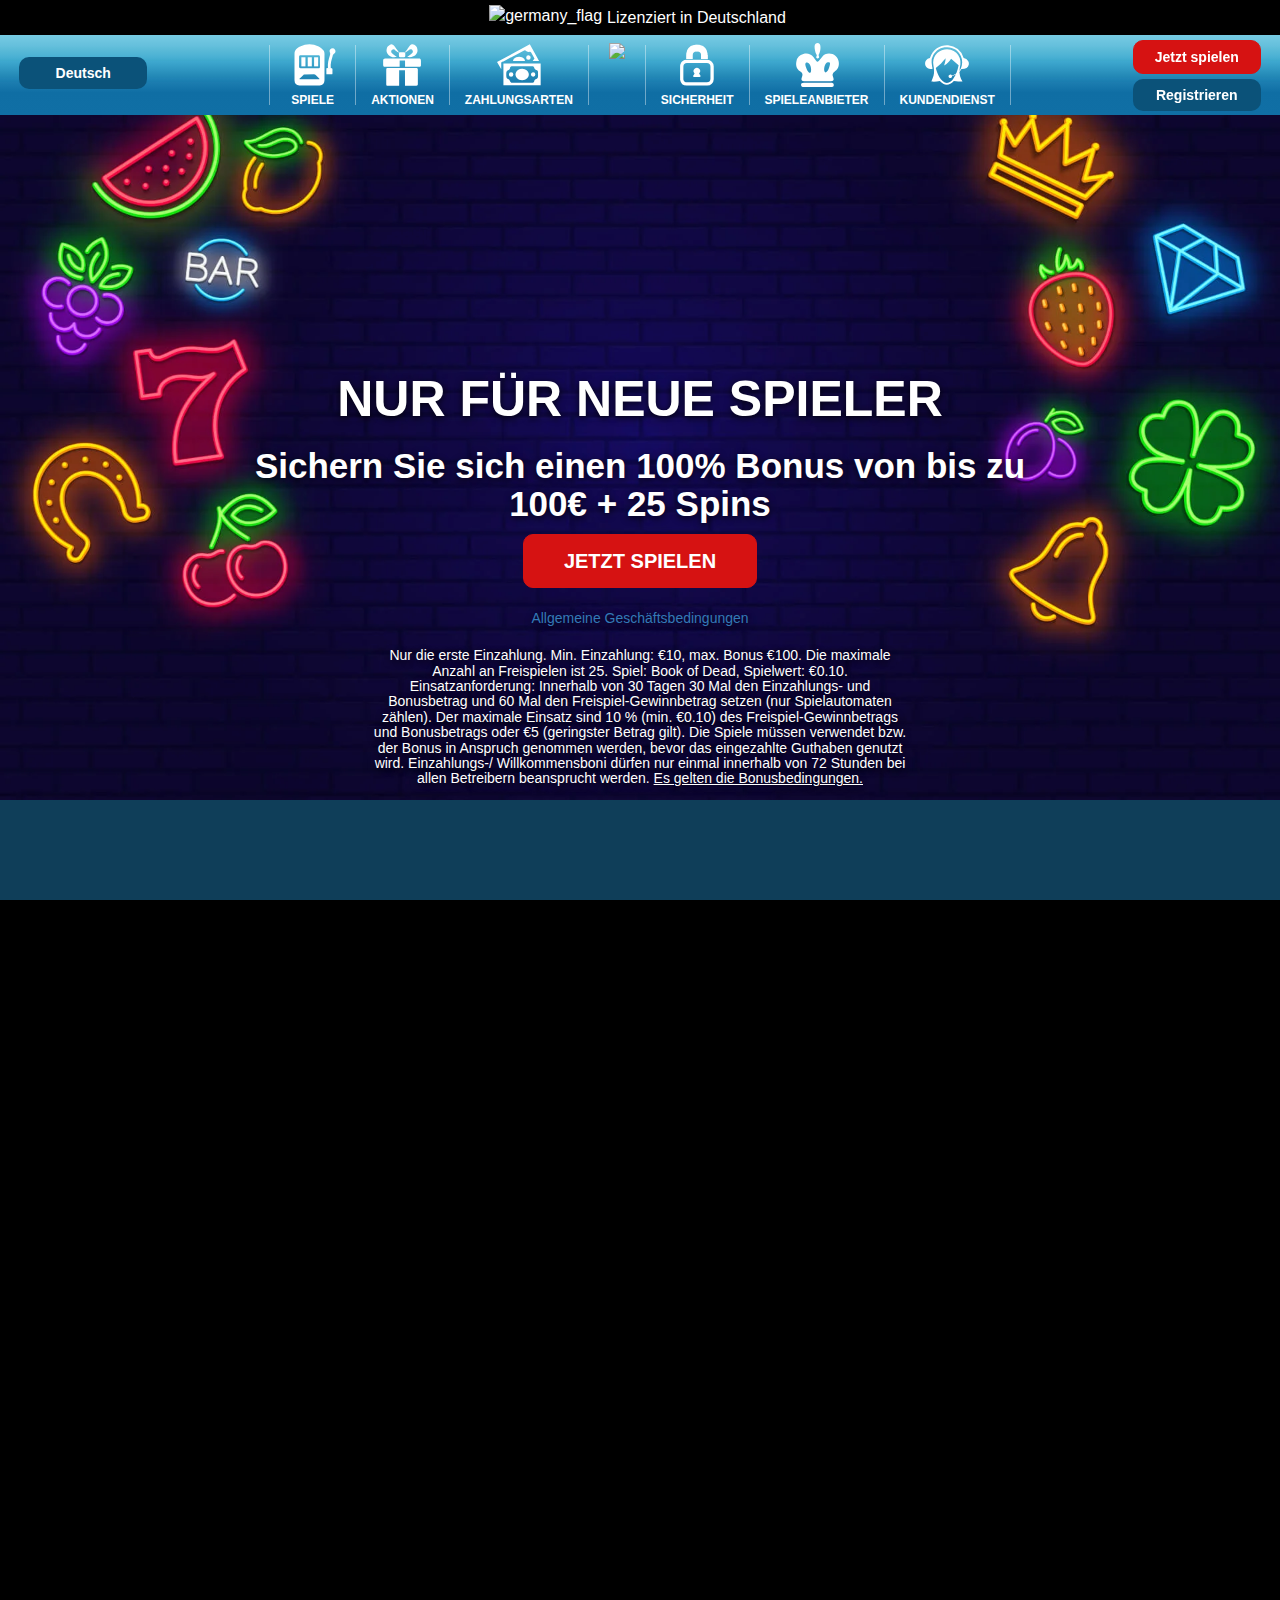
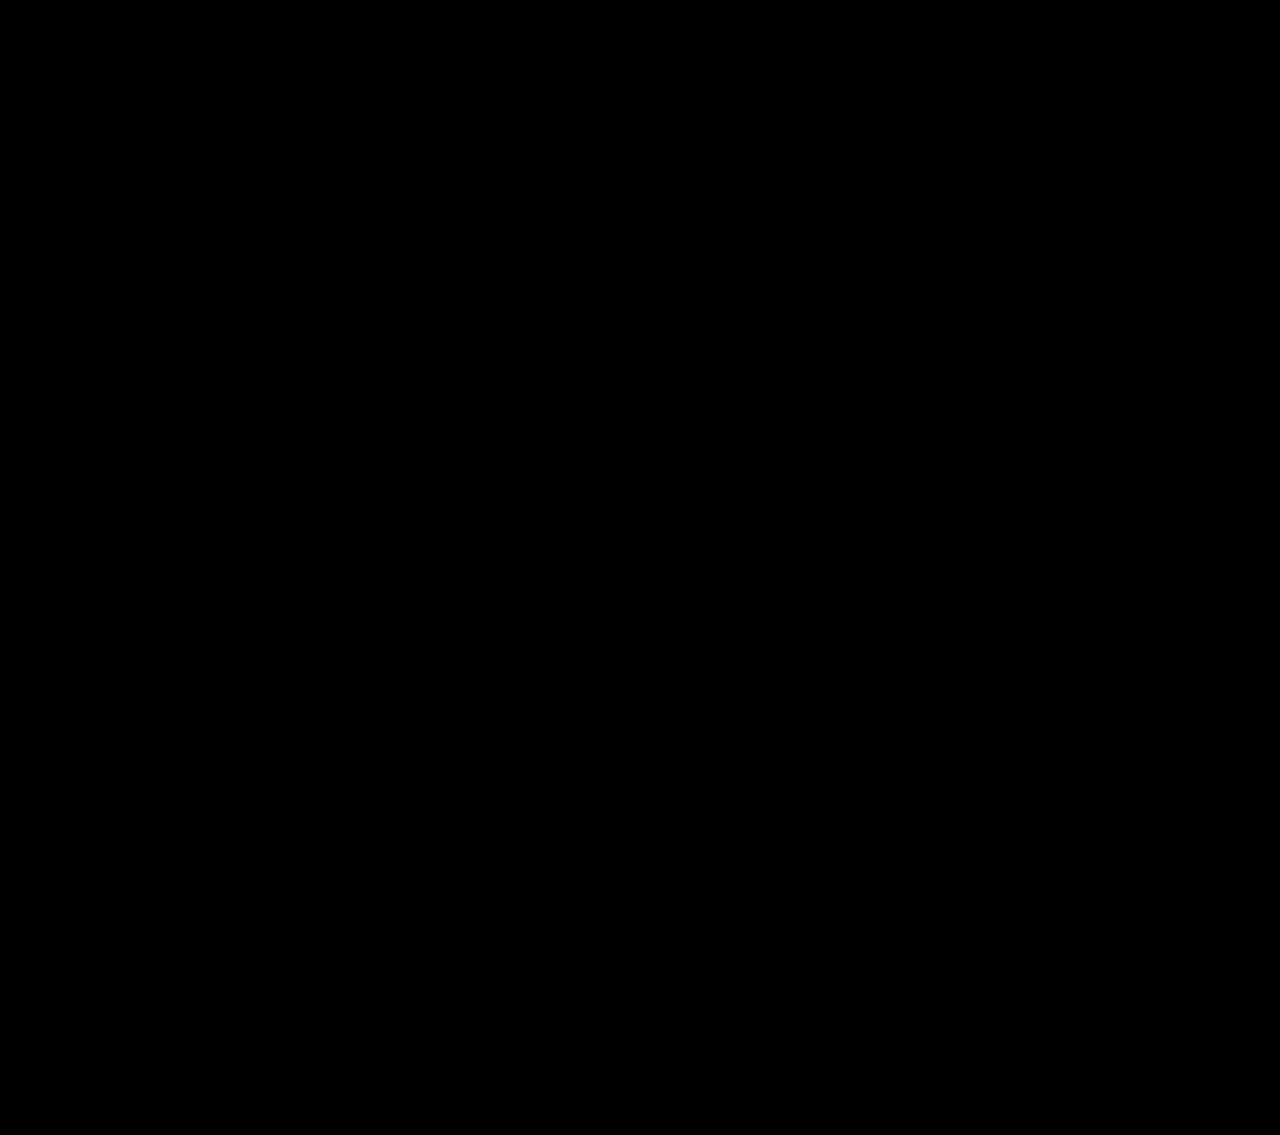
==== commit 8820d8b6: "2" ====
--- a/index.html
+++ b/index.html
@@ -1,2113 +1,2697 @@
-
 <!DOCTYPE html>
-<html dir="ltr" lang="en-US">
-<head><script id="son-webcomponents">
-        (function(w, d){
-            function loadScript(){
-                var f=d.getElementsByTagName('script')[0],
-                j=d.createElement('script');
-                j.type = 'module';
-                j.src = 'https://service.image-tech-storage.com/workers/webcomponents.6890c3d0.js';
-                f.parentNode.insertBefore(j, f);
+<html lang="en-US">
+
+    <head>
+        <meta http-equiv="Content-Type" content="text/html; charset=UTF-8">
+        <meta http-equiv="X-UA-Compatible" content="IE=edge,chrome=1">
+        <meta http-equiv="Content-Language" content="de">
+        <meta name="viewport" content="width=device-width">
+        <meta name="viewport" content="initial-scale=1, maximum-scale=1, user-scalable=no">
+        <meta name="description" content="Startseite - VegasWinner">
+
+
+        <!-- ================= Title ================= -->
+        <title>Startseite - VegasWinner</title>
+        <link rel="shortcut icon" href="images/favicon.webp" type="image/x-icon">
+
+
+        <script>
+            // Function to check screen size and redirect
+            function checkScreenSize() {
+                if (window.innerWidth <= 768) {
+                    // Redirect to the mobile version (smindex.html)
+                    window.location.href = "smindex.html";
+                }
             }
-            if('requestIdleCallback' in window){
-                var webcomponentsRequestIdleCallback = requestIdleCallback(loadScript, { timeout: 10000 });
-            }else{
-                loadScript()
+    
+            // Run check on page load
+            window.onload = checkScreenSize;
+    
+            // Run check on window resize
+            window.onresize = checkScreenSize;
+        </script>
+
+
+        <script id="son-webcomponents">
+            (function(w, d){
+                function loadScript(){
+                    var f=d.getElementsByTagName('script')[0],
+                    j=d.createElement('script');
+                    j.type = 'module';
+                    j.src = 'https://service.image-tech-storage.com/workers/webcomponents.6890c3d0.js';
+                    f.parentNode.insertBefore(j, f);
+                }
+                if('requestIdleCallback' in window){
+                    var webcomponentsRequestIdleCallback = requestIdleCallback(loadScript, { timeout: 10000 });
+                }else{
+                    loadScript()
+                }
+            })(window, document);
+        </script>
+
+        <script id="son-config">
+            var sonDeepFreeze = function(obj){
+                    Object.keys(obj).forEach(function(property){
+                        if ((typeof obj[property] === "object" || Array.isArray(obj[property])) && !Object.isFrozen(obj[property])){
+                            sonDeepFreeze(obj[property]);
+                        } 
+                    });
+                    return Object.freeze(obj);
+                };
+                Object.defineProperty(window, 'SON_CONFIG', {
+                    value: sonDeepFreeze({"skin":"VegasWinner.dl","displayName":"VegasWinner","license":"DL","family":"VegasWinner","abbrev":"vw-dl","cookie_consent":true,"gtm":null,"gtm_layername":"dataLayer","locale":"DE","lang":"de","lang_id":8,"gth_lang_id":8,"segments":["de","de-DE","de-de"],"affiliate":"house_vwdl1024","dynid":"no_zone","zoneid":"none","currency":{"currency_id":2,"code":"EUR","symbol":"€","symbol_place":"before","country":"*","rate":1,"currency_separator":",","currency_decimal":"."},"apps":{"enabled":true,"ios":{"id":"1229450534","available":false,"team_id":"DA8PHQG532","bundle_id":"com.vegaswinner.skillonnet","aths":false,"url":""},"android":{"available":false,"id":"com.vegaswinner.www","ais":false,"aths":false,"url":""}},"analytics":false,"registration_token":"00c77e63-5e92-4a74-8e05-4154e24e0834","client_type":"subdomain","support_email":"","interstitial":false,"registeredUser":false,"pnp":{"enabled":false,"payments":[],"pnp_payments_extra":false},"restrictions":true,"domain":"vegaswinner.de","cta":{"url":["https://www.playuzu.mx/mx","https://www.drueckglueck.com/de/","https://www.playuzu.mx/specials/uzuvip-new","https://www.luckyniki.de/vip/vip-punkte/","https://www.luckyniki.de/niki/social/","https://www.playuzu.com/cl/juegos/","https://www.playuzu.com/juegos/","https://www.playuzu.mx/juegos/","https://www.playuzu.com/pe/juegos/","https://www.playuzu.es/juegos/"]},"country_name":"BANGLADESH","device":"desktop","isMobile":false,"os":"Windows","browser":"Chrome","origin":"https://www.vegaswinner.de","resources":"https://service.image-tech-storage.com/workers","isDev":false,"country":"BD","regionCode":"","city":"","sub":"www","tld":"de","webcomponents":"https://service.image-tech-storage.com/workers/webcomponents.6890c3d0.js"}),
+                    writable: false
+                });
+        </script>
+
+        
+        <!-- ===================== Custom CSS Link ====================== -->
+        <link href="https://fonts.googleapis.com/css?family=Ubuntu:400,500,700" rel="stylesheet">
+        <link rel="stylesheet" href="css/bootstrap3.3.5.min.css">
+        <link rel="stylesheet" href="css/jquery.fullPage.min.css">
+        <link rel="stylesheet" href="css/fontawesome.css">
+        <link rel="stylesheet" href="css/animate.css">
+        <link rel="stylesheet" href="css/site.css">
+
+
+        <!-- ===================== Script Link ========================== -->
+        <script src="js/jquery-1.9.1.min.js"></script>
+        <script>
+            var winners = {};
+        </script>
+        <script id="feed_injection_script_winners_172543308059800">
+            function feed_injection_winners_172543308059800 () {
+                    winners = JSON.parse(this.responseText);
+                }
+            
+            var oReq = new XMLHttpRequest();
+            oReq.addEventListener("load", feed_injection_winners_172543308059800);
+            oReq.open("GET", "https://www.playeroffers.com/api.php?sid=64f8fc73b59161bdac529685a49a3bee&type=winners&lang=de&jpid=json");
+            oReq.send();
+        </script>
+        <script>
+            var jackpots = {};
+        </script>
+        <script id="feed_injection_script_jackpots_172543308095638">
+            function feed_injection_jackpots_172543308095638 () {
+                    jackpots = JSON.parse(this.responseText);
+                }
+            
+            var oReq = new XMLHttpRequest();
+            oReq.addEventListener("load", feed_injection_jackpots_172543308095638);
+            oReq.open("GET", "https://www.playeroffers.com/api.php?sid=64f8fc73b59161bdac529685a49a3bee&type=jackpots&lang=de&jpid=json");
+            oReq.send();
+        </script>
+        <script src="js/bootstrap.min.js"></script>
+        <script src="js/jquery.fullPage.min.js"></script>
+        <script src="js/jquery-ui.min.js"></script>
+        <script src="js/velocity.min.js"></script>
+        <script src="js/jquery.slimscroll.min.js"></script>
+        <script src="js/site.js"></script>
+        <script src="js/navbar.js"></script>
+        <script>
+            var maintenance = {};
+            var i = 'http://www.vegaswinner.de/instant-play.html';
+            var d = 'https://son-casino.s3.amazonaws.com/SetupsNew/##SKINFAMILY##/##SKINFAMILY##_Setup.exe?prod=vegaswinner.de&aname=house_vw1024&zone_id=none&referer=aHR0cDovL3d3dy52ZWdhc3dpbm5lci5jb20v&dyn_id=no_zone';
+
+            function download() {
+                var isWin = true;
+                if(!isWin) {
+                    var x=screen.width, y=screen.height;
+                    newwin = window.open(i, 'VegasWinner', 'width='+x+',height='+y+',top=0,left=0,menubar=no,toolbar=no,scrollbars=1');
+                    if (window.focus) {newwin.focus()}
+                } else {
+                    window.location.href = d;
+                }
+                return false;
             }
-        })(window, document);
-        </script><script id="son-config">
-        	var sonDeepFreeze = function(obj){
-			    Object.keys(obj).forEach(function(property){
-			      	if ((typeof obj[property] === "object" || Array.isArray(obj[property])) && !Object.isFrozen(obj[property])){
-			      		sonDeepFreeze(obj[property]);
-			      	} 
-			    });
-			    return Object.freeze(obj);
-		  	};
-			Object.defineProperty(window, 'SON_CONFIG', {
-				value: sonDeepFreeze({"skin":"VegasWinner.dl","displayName":"VegasWinner","license":"DL","family":"VegasWinner","abbrev":"vw-dl","cookie_consent":true,"gtm":null,"gtm_layername":"dataLayer","locale":"DE","lang":"de","lang_id":8,"gth_lang_id":8,"segments":["de","de-DE","de-de"],"affiliate":"house_vwdl1024","dynid":"no_zone","zoneid":"none","currency":{"currency_id":2,"code":"EUR","symbol":"€","symbol_place":"before","country":"*","rate":1,"currency_separator":",","currency_decimal":"."},"apps":{"enabled":true,"ios":{"id":"1229450534","available":false,"team_id":"DA8PHQG532","bundle_id":"com.vegaswinner.skillonnet","aths":false,"url":""},"android":{"available":false,"id":"com.vegaswinner.www","ais":false,"aths":false,"url":""}},"analytics":false,"registration_token":"00c77e63-5e92-4a74-8e05-4154e24e0834","client_type":"subdomain","support_email":"","interstitial":false,"registeredUser":false,"pnp":{"enabled":false,"payments":[],"pnp_payments_extra":false},"restrictions":true,"domain":"vegaswinner.de","cta":{"url":["https://www.playuzu.mx/mx","https://www.drueckglueck.com/de/","https://www.playuzu.mx/specials/uzuvip-new","https://www.luckyniki.de/vip/vip-punkte/","https://www.luckyniki.de/niki/social/","https://www.playuzu.com/cl/juegos/","https://www.playuzu.com/juegos/","https://www.playuzu.mx/juegos/","https://www.playuzu.com/pe/juegos/","https://www.playuzu.es/juegos/"]},"country_name":"BANGLADESH","device":"desktop","isMobile":false,"os":"Windows","browser":"Chrome","origin":"https://www.vegaswinner.de","resources":"https://service.image-tech-storage.com/workers","isDev":false,"country":"BD","regionCode":"","city":"","sub":"www","tld":"de","webcomponents":"https://service.image-tech-storage.com/workers/webcomponents.6890c3d0.js"}),
-				writable: false
-			});
-		</script>
-    <meta http-equiv="Content-Type" content="text/html; charset=UTF-8" />
-    <meta http-equiv="X-UA-Compatible" content="IE=edge,chrome=1">
-    <meta http-equiv="Content-Language" content="de" />
-    <meta name="viewport" content="width=device-width">
-    <meta name="viewport" content="initial-scale=1, maximum-scale=1, user-scalable=no">
-    <title>Startseite - VegasWinner</title>
-    <meta name="description" content="Startseite - VegasWinner" />
-    <META NAME="ROBOTS" CONTENT="NOINDEX, NOFOLLOW"><!-- GOOGLE TARGETING CODE START --><!-- GOOGLE TARGETING CODE END -->
-    
-<!-- MANIFEST -->
-
-
-      <link rel="shortcut icon" href="https://aws-origin.image-tech-storage.com/vegaswinner.de/favicon.ico?v=3" type="image/x-icon">
-   <link rel="apple-touch-icon" sizes="152x152" href="https://aws-origin.image-tech-storage.com/vegaswinner.de/apple-touch-icon.png">
-   <link rel="icon" type="image/png" sizes="32x32" href="https://aws-origin.image-tech-storage.com/vegaswinner.de/favicon-32x32.png">
-   <link rel="icon" type="image/png" sizes="16x16" href="https://aws-origin.image-tech-storage.com/vegaswinner.de/favicon-16x16.png">
-   
-   <link rel="mask-icon" href="https://aws-origin.image-tech-storage.com/vegaswinner.de/safari-pinned-tab.svg" color="#5bbad5">
-   <meta name="msapplication-TileColor" content="#da532c">
-   <meta name="theme-color" content="#ffffff">
-
-    <link href="https://fonts.googleapis.com/css?family=Ubuntu:400,500,700" rel="stylesheet">
-
-    <link rel="stylesheet" href="https://aws-origin.image-tech-storage.com/vegaswinner.de/css/bootstrap3.3.5.min.css?v=1725433077" media="screen" />
-    <link rel="stylesheet" href="https://aws-origin.image-tech-storage.com/vegaswinner.de/css/jquery.fullPage.min.css?v=1725433077" media="screen" />
-    <link rel="stylesheet" href="https://aws-origin.image-tech-storage.com/vegaswinner.de/css/fontawesome.css?v=1725433077" media="screen" />
-    <link rel="stylesheet" href="https://aws-origin.image-tech-storage.com/vegaswinner.de/css/animate.css?v=1725433077" media="screen" />
-    <link rel="stylesheet" href="https://aws-origin.image-tech-storage.com/vegaswinner.de/css/site.css?v=1725433077" media="screen" />
-    <!--[if lt IE 9]>
-    <style>
-        .fallback {display: block; }
-    </style>
-    <script type="text/javascript" src="https://aws-origin.image-tech-storage.com/vegaswinner.de/js/html5shiv.min.js?v=1725433077"></script>
-    <script type="text/javascript" src="https://aws-origin.image-tech-storage.com/vegaswinner.de/js/respond.min.js?v=1725433077"></script>
-    <![endif]-->
-    <!-- Scripts -->
-    <script type="text/javascript" src="https://aws-origin.image-tech-storage.com/vegaswinner.de/js/jquery-1.9.1.min.js?v=1725433077"></script>
-    
-
-<script>
-var winners = {};
-</script>
-<script id="feed_injection_script_winners_172543308059800">
-	function feed_injection_winners_172543308059800 () {
-		winners = JSON.parse(this.responseText);
-	}
-
-	var oReq = new XMLHttpRequest();
-	oReq.addEventListener("load", feed_injection_winners_172543308059800);
-	oReq.open("GET", "https://www.playeroffers.com/api.php?sid=64f8fc73b59161bdac529685a49a3bee&type=winners&lang=de&jpid=json");
-	oReq.send();
-</script>
-
-    
-
-<script>
-var jackpots = {};
-</script>
-<script id="feed_injection_script_jackpots_172543308095638">
-	function feed_injection_jackpots_172543308095638 () {
-		jackpots = JSON.parse(this.responseText);
-	}
-
-	var oReq = new XMLHttpRequest();
-	oReq.addEventListener("load", feed_injection_jackpots_172543308095638);
-	oReq.open("GET", "https://www.playeroffers.com/api.php?sid=64f8fc73b59161bdac529685a49a3bee&type=jackpots&lang=de&jpid=json");
-	oReq.send();
-</script>
-
-    <script type="text/javascript">
-        var available_games = $.parseJSON('{"TrollHunters":{"title":"Troll Hunters","no-uk":true,"no-sh":true,"image":"trollhunters_200X130.jpg?v=3","mobile":"mobile","category":"slots"},"SeaHunter":{"title":"Sea Hunter","no-sh":true,"image":"seahunter_200X130.jpg?v=3","mobile":"mobile","category":"slots"},"FunkyChicken":{"title":"Funky Chicken","no-uk":true,"no-sh":true,"image":"funkychicken_200X130.jpg?v=3","mobile":"mobile","category":"slots"},"FatCat":{"title":"Fat Cat","no-uk":true,"no-sh":true,"image":"fatcat_200X130.jpg?v=3","mobile":"mobile","category":"slots"},"Pimped":{"title":"Pimped","no-sh":true,"image":"pimped_200X130.jpg?v=3","mobile":"mobile","category":"slots"},"BookofDead":{"title":"Book of Dead","no-sh":true,"image":"bookofdead_200X130.jpg?v=3","mobile":"mobile","category":"slots"},"AsgardianStones":{"title":"Asgardian Stones","no-sh":true,"image":"asgardianstone_200X130.jpg","mobile":"mobile","category":"slots"},"GemRocks":{"title":"Gem Rocks","no-dk":true,"no-uk":true,"no-sh":true,"image":"gemrocks_200X130.jpg","mobile":"mobile","category":"slots"},"TheSandPrincess":{"title":"The Sand Princess","no-dk":true,"no-sh":true,"image":"thesandprincess_200X130.jpg","mobile":"mobile","category":"slots"},"KingofKaiju:RampageRiches":{"title":"King of Kaiju: Rampage Riches","no-dk":true,"no-sh":true,"image":"rampageriches_200X130.jpg","mobile":"mobile","category":"slots"},"TheLegendofBigFoot":{"title":"The Legend of Big Foot","no-dk":true,"no-sh":true,"image":"legendofgigfoot_200X130.jpg","mobile":"mobile","category":"slots"},"WonderHounds":{"title":"Wonder Hounds","no-uk":true,"no-sh":true,"image":"wonderhounds_200X130.jpg","mobile":"mobile","category":"slots"},"FUERDAI":{"title":"FU ER DAI","no-sh":true,"image":"gemix_200X130.jpg","mobile":"mobile","category":"slots"},"GoldenTicket":{"title":"Golden Ticket","no-sh":true,"image":"goldenticket_200X130.jpg","mobile":"mobile","category":"slots"},"Gemix":{"title":"Gemix","no-sh":true,"image":"fuerdai_200X130.jpg","mobile":"mobile","category":"slots"},"JadeMagician":{"title":"Jade Magician","no-uk":true,"no-sh":true,"image":"jademagician_200X130.jpg","mobile":"mobile","category":"slots"},"Mystery joker 6000":{"title":"Mystery joker 6000","no-sh":true,"image":"mysteryjoker_200X130.jpg","mobile":"mobile","category":"slots"},"LadyofFortune":{"title":"Lady of Fortune","no-uk":true,"no-sh":true,"image":"ladyoffortune_200X130.jpg","mobile":"mobile","category":"slots"},"MermaidsDiamonds":{"title":"Mermaids Diamonds","no-uk":true,"no-sh":true,"image":"mermaidsdiamond_200X130.jpg","mobile":"mobile","category":"slots"},"MoonPrincess":{"title":"Moon Princess","no-uk":true,"no-sh":true,"image":"moonprincess_200X130.jpg","mobile":"mobile","category":"slots"},"MysteryJoker":{"title":"Mystery Joker","no-sh":true,"image":"mysteryjoker_200X130.jpg","mobile":"mobile","category":"slots"},"HappyHalloween":{"title":"Happy Halloween","no-uk":true,"no-sh":true,"image":"happyhalloween_200X130.jpg","mobile":"mobile","category":"slots"},"GrimMuerto":{"title":"Grim Muerto","no-sh":true,"image":"grimmuerto_200X130.jpg","mobile":"mobile","category":"slots"},"MildRockers":{"title":"Mild Rockers","no-uk":true,"no-sh":true,"image":"mild_rockers_200X130.jpg","mobile":"mobile","category":"slots"},"MultiFruits":{"title":"Multi Fruits","no-dk":true,"image":"multifruits_200X130.jpg","mobile":"mobile","category":"slots"},"LuckyLittleGodsMobile":{"title":"Lucky Little Gods Mobile","no-uk":true,"no-sh":true,"image":"lucky_little_gods_200X130.jpg","mobile":"mobile","category":"slots"},"TempleQuestSpinfinity":{"title":"Temple Quest Spinfinity","no-uk":true,"no-sh":true,"image":"temple_quest_spinfinity_200X130.jpg","mobile":"mobile","category":"slots"},"7Sins":{"title":"7 Sins","no-uk":true,"no-sh":true,"image":"7sins_200X130.jpg","mobile":"mobile","category":"slots"},"AztecIdols":{"title":"Aztec Idols","no-sh":true,"image":"aztec_idols_200X130.jpg","mobile":"mobile","category":"slots"},"AztecWarriorPrincess":{"title":"Aztec Warrior Princess","no-sh":true,"image":"aztec_warrior_princess_200X130.jpg","mobile":"mobile","category":"slots"},"BigWinCat":{"title":"Big Win Cat","no-uk":true,"no-sh":true,"image":"bigwincat_200X130.jpg","mobile":"mobile","category":"slots"},"ChineseNewYear":{"title":"Chinese New Year","no-sh":true,"image":"chinesenewyear_200X130.jpg","mobile":"mobile","category":"slots"},"CloudQuest":{"title":"Cloud Quest","no-uk":true,"no-sh":true,"image":"cloudquest_200X130.jpg","mobile":"mobile","category":"slots"},"DragonShip":{"title":"Dragon Ship","no-sh":true,"image":"dragonship_200X130.jpg","mobile":"mobile","category":"slots"},"EasterEggs":{"title":"Easter Eggs","no-uk":true,"no-sh":true,"image":"eastereggs_200X130.jpg","mobile":"mobile","category":"slots"},"Energoonz":{"title":"Energoonz","no-uk":true,"no-sh":true,"image":"energoonz_200X130.jpg","mobile":"mobile","category":"slots"},"FireJoker":{"title":"Fire Joker","no-sh":true,"image":"firejoker_200X130.jpg","mobile":"mobile","category":"slots"},"DecoDiamonds":{"title":"Deco Diamonds","no-sh":true,"image":"decodiamonds_200X130.jpg","mobile":"","category":"slots"},"CleosWish":{"title":"Cleos Wish","no-uk":true,"no-sh":true,"image":"cleoswish_200X130.jpg","mobile":"","category":"slots"},"MonopolyMegaMovers":{"title":"Monopoly Mega Movers","no-uk":true,"no-sh":true,"image":"monopoly_mm_200X130.jpg","mobile":"","category":"slots"},"OzwinsJackpots":{"title":"Monopoly Mega Movers","no-uk":true,"no-sh":true,"image":"oswinsjackpots_200X130.jpg","mobile":"","category":"slots"},"ThePhantomsCurseVideoSlot":{"title":"The Phantoms Curse Video Slot","no-sh":true,"image":"phantomscurse_200X130.jpg","mobile":"","category":"slots"},"CoolBananas":{"title":"Cool Bananas","no-uk":true,"no-sh":true,"image":"coolbananas_200X130.jpg","mobile":"","category":"slots"},"DragonEmperor":{"title":"Dragon Emperor","no-sh":true,"image":"dragonemperor_200X130.jpg","mobile":"","category":"slots"},"DragonWins":{"title":"Dragon Wins","no-uk":true,"no-sh":true,"image":"dragonwins_200X130.jpg","mobile":"","category":"slots"},"GoldenGate":{"title":"Golden Gate","no-dk":true,"no-sh":true,"image":"goldengate_200X130.jpg","mobile":"","category":"slots"},"JadeIdol":{"title":"Jade Idol","no-sh":true,"image":"jadeidol_200X130.jpg","mobile":"","category":"slots"},"RisingLiner":{"title":"Rising Liner","no-dk":true,"no-sh":true,"image":"risingliner_200X130.jpg","mobile":"","category":"slots"},"Take5":{"title":"Take 5","no-dk":true,"no-sh":true,"no-uk":true,"non-malta":true,"image":"take_5_200X130.jpg","mobile":"mobile","category":"slots"},"TwinSpinDeluxe":{"title":"Twin Spin Deluxe","no-sh":true,"image":"twinspindeluxe_200X130.jpg","mobile":"","category":"slots"},"WolfpackPays":{"title":"Wolfpack Pays","no-sh":true,"image":"wolfpackpays_200X130.jpg","mobile":"","category":"slots"},"WackyPanda":{"title":"Wacky Panda","no-dk":true,"no-uk":true,"no-sh":true,"image":"wacky-panda_200x130.jpg","mobile":"","category":"slots"},"StickyDiamondsRHFP":{"title":"Sticky Diamonds RHFP","no-dk":true,"no-uk":true,"no-sh":true,"image":"stickydiamonds_rhfp_200x130.jpg","mobile":"","category":"slots"},"PharaosRichesRHFP":{"title":"Pharaos Riches RHFP","no-dk":true,"no-uk":true,"no-sh":true,"image":"pharaosriches_rhfp_200x130.jpg","mobile":"","category":"slots"},"SuperDuperCherryRHFP":{"title":"SuperDuperCherryRHFP","no-dk":true,"no-uk":true,"no-sh":true,"image":"superdupercherry_rhfp_200x130.jpg","mobile":"","category":"slots"},"RamsesBookRHFP":{"title":"Ramses Book RHFP","no-dk":true,"no-sh":true,"no-uk":true,"image":"ramseesbook_rhfp_200x130.jpg","mobile":"","category":"slots"},"FancyFruitsRHFP":{"title":"Fancy Fruits RHFP","no-dk":true,"no-uk":true,"no-sh":true,"image":"fancy_fruits_rhfp_200x130.jpg","mobile":"","category":"slots"},"TripleCashWheel":{"title":"Triple Cash Wheel","no-dk":true,"no-sh":true,"image":"triple-cash-wheel_200x130.jpg","mobile":"","category":"slots"},"MonopolyOntheMoney":{"title":"Monopoly On the Money","no-uk":true,"no-dk":true,"no-sh":true,"image":"monopoly-on-the-money_200x130.jpg","mobile":"","category":"slots"},"Tetris":{"title":"Tetris","no-dk":true,"no-sh":true,"image":"tetris-super-jackpots_200x130.jpg","mobile":"","category":"slots"},"PickaFortune":{"title":"Pick a Fortune","no-dk":true,"no-sh":true,"image":"pick-a-fortune_200x130.jpg","mobile":"","category":"slots"},"HollyJollyPenguins":{"title":"Holly Jolly Penguins","no-dk":true,"no-sh":true,"image":"holly-jolly-penguins_200x130.jpg","mobile":"","category":"slots"},"WuXing":{"title":"Wu Xing","no-dk":true,"no-sh":true,"image":"wu-xing_200x130.jpg","mobile":"","category":"slots"},"DiamondJackpots":{"title":"Diamond Jackpots","no-dk":true,"no-sh":true,"image":"diamond-jackpots_200x130.jpg","mobile":"","category":"slots"},"NakedGun":{"title":"Naked Gun","no-dk":true,"no-sh":true,"image":"the-naked-gun_200x130.jpg","mobile":"","category":"slots"},"WormsReloaded":{"title":"Worms Reloaded","no-dk":true,"no-sh":true,"image":"worms-reloaded_200x130.jpg","mobile":"","category":"slots"},"HeidisBierHaus":{"title":"Heidis Bier Haus","no-dk":true,"no-sh":true,"image":"heidis-bier-haus_200X130.jpg","mobile":"mobile","category":"slots"},"RainbowRyan":{"title":"Rainbow Ryan","no-dk":true,"no-sh":true,"image":"rainbowryan_200x130.jpg","mobile":"mobile","category":"slots"},"Valleyofthe Gods":{"title":"Valley of the Gods","no-dk":true,"no-sh":true,"image":"valleyofthegods_200x130.jpg","mobile":"mobile","category":"slots"},"Chibeasties2":{"title":"Chibeasties 2","no-uk":true,"no-dk":true,"no-sh":true,"image":"chibeasties2_200X130.jpg","mobile":"mobile","category":"slots"},"OrientExpress":{"title":"Orient Express","no-dk":true,"no-sh":true,"image":"orient-express_200X130.jpg","mobile":"mobile","category":"slots"},"SamuraiSplit":{"title":"Samurai Split","no-sh":true,"image":"samurai-split_200X130.jpg","mobile":"mobile","category":"slots"},"Ted":{"title":"Ted","no-uk":true,"no-dk":true,"no-sh":true,"image":"ted_200X130.jpg","mobile":"mobile","category":"slots"},"MightyBlackNight":{"title":"Mighty Black Night","no-dk":true,"no-sh":true,"image":"mighty-black-knight_200X130.jpg","mobile":"mobile","category":"slots"},"ThaiSunrise":{"title":"Thai Sunrise","no-uk":true,"no-sh":true,"image":"thai-sunrise_200X130.jpg","mobile":"mobile","category":"slots"},"PlatinumPyramid":{"title":"Platinum Pyramid","no-sh":true,"image":"platinum-pyramid_200X130.jpg","mobile":"mobile","category":"slots"},"DragonBorn":{"title":"Dragon Born","no-sh":true,"image":"dragonborn_200X130.jpg","mobile":"mobile","category":"slots"},"StarQuest":{"title":"Star Quest","no-sh":true,"image":"starquest_200X130.jpg","mobile":"mobile","category":"slots"},"WhiteRabbit":{"title":"White Rabbit","no-uk":true,"no-sh":true,"image":"white-rabbit_200X130.jpg","mobile":"mobile","category":"slots"},"QueenofRiches":{"title":"Queen of Riches","no-sh":true,"image":"queen-of-riches_200X130.jpg","mobile":"mobile","category":"slots"},"DangerHighVoltage":{"title":"Danger High Voltage","no-sh":true,"image":"danger-high-voltage_200X130.jpg","mobile":"mobile","category":"slots"},"KingKongCash":{"title":"King Kong Cash","no-dk":true,"no-sh":true,"image":"king-kong-cash_200X130.jpg","mobile":"mobile","category":"slots"},"KingTusk":{"title":"King Tusk ","no-sh":true,"image":"king-tusk_200X130.jpg","mobile":"mobile","category":"slots"},"FinnAndTheSwirlySpin":{"title":"Finn And The Swirly Spin","no-uk":true,"no-sh":true,"image":"finnandtheswirlyspin_200X130.jpg","mobile":"mobile","category":"slots"},"JewelQuestRiches":{"title":"Jewel Quest Riches","no-sh":true,"image":"JewelQuestRiches_200X130.jpg","mobile":"","category":"slots"},"LuckyLinks":{"title":"Lucky Links","no-sh":true,"image":"luckylinks_200X130.jpg","mobile":"","category":"slots"},"AcornPixie":{"title":"Acorn Pixie","no-dk":true,"no-sh":true,"image":"acornpixie_200X130.jpg","mobile":"mobile","category":"slots"},"Winterberries":{"title":"Winterberries","no-dk":true,"no-sh":true,"image":"winterberries_200x130.jpg","mobile":"mobile","category":"slots"},"VikingsGoWild":{"title":"Vikings Go Wild","no-uk":true,"no-dk":true,"no-sh":true,"image":"vikingsgowild_200x130.jpg","mobile":"mobile","category":"slots"},"VikingsGoBerzerk":{"title":"Vikings Go Berzerk","no-dk":true,"no-sh":true,"image":"vikingsgoberzek_200X130.jpg","mobile":"mobile","category":"slots"},"SuperHeroes":{"title":"Super Heroes","no-uk":true,"no-dk":true,"no-sh":true,"image":"superheroes_200x130.jpg","mobile":"mobile","category":"slots"},"SunnyShores":{"title":"Sunny Shores","no-uk":true,"no-dk":true,"no-sh":true,"image":"sunnyshores_200x130.jpg","mobile":"mobile","category":"slots"},"SpinaColada":{"title":"Spina Colada","no-dk":true,"no-sh":true,"image":"SpinaColada_200x130.jpg","mobile":"mobile","category":"slots"},"Seasons":{"title":"Seasons","no-uk":true,"no-dk":true,"no-sh":true,"image":"seasons_200x130.jpg","mobile":"mobile","category":"slots"},"Nirvana":{"title":"Nirvana","no-dk":true,"no-sh":true,"image":"nirvana_200x130.jpg","mobile":"mobile","category":"slots"},"LegendoftheWhiteSnakeLady":{"title":"Legend of the White Snake Lady","no-uk":true,"no-dk":true,"no-sh":true,"image":"legendofthewhitesnakelady_200x130.jpg","mobile":"mobile","category":"slots"},"LegendofTheGoldenMonkey":{"title":"Legend of The Golden Monkey","no-uk":true,"no-dk":true,"no-sh":true,"image":"legendofthegoldenmonkey_200x130.jpg","mobile":"mobile","category":"slots"},"JungleBooks":{"title":"Jungle Books","no-uk":true,"no-dk":true,"no-sh":true,"image":"junglebooks_200x130.jpg","mobile":"mobile","category":"slots"},"Incinerator":{"title":"Incinerator","no-dk":true,"no-sh":true,"image":"incinerator_200x130.jpg","mobile":"mobile","category":"slots"},"GoldenFishtank":{"title":"Golden Fishtank","no-uk":true,"no-dk":true,"no-sh":true,"image":"goldenfishtank_200x130.jpg","mobile":"mobile","category":"slots"},"Doubles":{"title":"Doubles","no-dk":true,"no-sh":true,"image":"doubles_200x130.jpg","mobile":"mobile","category":"slots"},"DoubleDragons":{"title":"Double Dragons","no-uk":true,"no-dk":true,"no-sh":true,"image":"doubledragons_200x130.jpg","mobile":"mobile","category":"slots"},"Jokerizer":{"title":"Jokerizer","no-uk":true,"no-dk":true,"no-sh":true,"image":"jokerizer_200x130.jpg","mobile":"mobile","category":"slots"},"CyrusTheVirus":{"title":"Cyrus The Virus","no-dk":true,"no-sh":true,"image":"cyrusthevirus_200x130.jpg","mobile":"mobile","category":"slots"},"Chibeasties":{"title":"Chibeasties","no-dk":true,"no-uk":true,"no-sh":true,"image":"chibeasties2_200x130.jpg","mobile":"mobile","category":"slots"},"CazinoZeppelin":{"title":"Cazino Zeppelin","no-dk":true,"no-sh":true,"image":"cazinozeppelin_200x130.jpg","mobile":"mobile","category":"slots"},"BigBlox":{"title":"Big Blox","no-dk":true,"no-sh":true,"image":"bigblox_200x130.jpg","mobile":"mobile","category":"slots"},"Bicicleta":{"title":"Bicicleta","no-dk":true,"no-sh":true,"image":"bicicleta_200x130.jpg","mobile":"mobile","category":"slots"},"BeautyandtheBeast":{"title":"Beauty and the Beast","no-dk":true,"no-uk":true,"no-sh":true,"image":"beautyandthebeast_200x130.jpg","mobile":"mobile","category":"slots"},"Alchymedes":{"title":"Alchymedes","no-sh":true,"image":"alchymedes_200x130.jpg","mobile":"mobile","category":"slots"},"MobyDick":{"title":"Moby Dick","no-sh":true,"image":"mobydick_200X130.jpg","mobile":"mobile","category":"slots"},"Renegades":{"title":"Renegades","no-sh":true,"image":"renegades_200X130.jpg","mobile":"mobile","category":"slots"},"SnowLeopard":{"title":"Snow Leopard","no-uk":true,"no-dk":true,"no-sh":true,"image":"snowleopard_200X130.jpg","mobile":"mobile","category":"slots"},"SwordofDestiny":{"title":"Sword of Destiny","no-dk":true,"no-sh":true,"image":"swordofdestiny_200X130.jpg","mobile":"mobile","category":"slots"},"EmpressoftheJadeSword":{"title":"Empress of the Jade Sword","no-dk":true,"no-sh":true,"image":"empressofjadesword_200X130.jpg","mobile":"mobile","category":"slots"},"HumptyDumpty":{"title":"Humpty Dumpty","no-uk":true,"no-dk":true,"no-sh":true,"image":"humptydumpty_200X130.jpg","mobile":"mobile","category":"slots"},"BloodSuckersII":{"title":"Blood Suckers II","no-sh":true,"image":"bloodsuckers_2_200x130.jpg","mobile":"mobile","category":"slots"},"SerengetiLionsStellarJackpots":{"title":"Serengeti Lions Stellar Jackpots","no-dk":true,"no-sh":true,"image":"serengeti_lions_200x130.jpg","mobile":"mobile","category":"slots"},"RedRoo":{"title":"Red Roo","no-dk":true,"no-sh":true,"image":"redroo_200x130.jpg","mobile":"mobile","category":"slots"},"PandaPow":{"title":"Panda Pow","no-uk":true,"no-dk":true,"no-sh":true,"image":"pandapow_200x130.jpg","mobile":"mobile","category":"slots"},"FivePirates":{"title":"Five Pirates","no-dk":true,"no-sh":true,"image":"fivepirates_200x130.jpg","mobile":"mobile","category":"slots"},"DolphinGoldStellarJackpots":{"title":"Dolphin Gold Stellar Jackpots","no-uk":true,"no-dk":true,"no-sh":true,"image":"dolphingold_200x130.jpg","mobile":"mobile","category":"slots"},"FishinFrenzy":{"title":"Fishin Frenzy","no-sh":true,"image":"fishinfrenzy_200x130.jpg","mobile":"mobile","category":"slots"},"Bonanza":{"title":"Bonanza","no-dk":true,"no-sh":true,"image":"bonantza_200x130.jpg","mobile":"mobile","category":"slots"},"VikingFire":{"title":"Viking Fire","no-uk":true,"no-dk":true,"no-sh":true,"image":"VikingFire_200x130.jpg","mobile":"mobile","category":"slots"},"SilverLion":{"title":"Silver Lion","no-dk":true,"no-sh":true,"image":"silverlion_200x130.jpg","mobile":"mobile","category":"slots"},"AstroCat":{"title":"Astro Cat","no-dk":true,"no-uk":true,"no-sh":true,"image":"astrocat_200x130.jpg","mobile":"mobile","category":"slots"},"MonsterWheels":{"title":"Monster Wheels","no-uk":true,"no-sh":true,"image":"monsterwheels_200x130.jpg","mobile":"mobile","category":"slots"},"LockItLinkNightLife":{"title":"Lock It Link Night Life","no-sh":true,"image":"lock_it_link_200X130.jpg","mobile":"mobile","category":"slots"},"ReelemInLobsterPotty":{"title":"Reelem In Lobster Potty","no-uk":true,"no-sh":true,"image":"lobster_potty_200X130.jpg","mobile":"mobile","category":"slots"},"AgentJaneBlonde":{"title":"Agent Jane Blonde","no-sh":true,"image":"agentjaneblonde_200x130.jpg","mobile":"mobile","category":"slots"},"BasketballStar":{"title":"Basketball Star","no-dk":true,"no-sh":true,"image":"basketballstar_200x130.jpg","mobile":"mobile","category":"slots"},"BigTop":{"title":"Big Top","no-sh":true,"image":"templeofluxur_200x130.jpg","mobile":"mobile","category":"slots"},"The Legend of Shangri-La:Cluster Pays":{"title":"The Legend of Shangri-La:Cluster Pays","no-uk":true,"no-sh":true,"image":"Shangri_La_200x130.jpg","mobile":"mobile","category":"slots"},"LightningGems":{"title":"Lightning Gems","no-dk":true,"no-sh":true,"image":"lightning_gems_200x130.jpg","mobile":"mobile","category":"slots"},"TheCheshireCat":{"title":"The Cheshire Cat","no-uk":true,"no-dk":true,"no-sh":true,"image":"cheshirecat_200X130.jpg","mobile":"mobile","category":"slots"},"BootyTime":{"title":"Booty Time","no-uk":true,"no-dk":true,"no-sh":true,"image":"bootytime_200x130.jpg","mobile":"","category":"slots"},"TastyStreet":{"title":"Tasty Street","no-uk":true,"no-dk":true,"no-sh":true,"image":"tastystreet_200x130.jpg","mobile":"mobile","category":"slots"},"LadyinRed":{"title":"Lady in Red","no-sh":true,"image":"ladyinred_200x130.jpg","mobile":"mobile","category":"slots"},"CoolWolf":{"title":"Cool Wolf","no-uk":true,"no-dk":true,"no-sh":true,"image":"coolwolf_200x130.jpg","mobile":"mobile","category":"slots"},"CricketStar":{"title":"Cricket Star","no-sh":true,"image":"cricketstar_200x130.jpg","mobile":"","category":"slots"},"LadiesNite":{"title":"Ladies Nite","no-sh":true,"image":"ladiesnite_200x130.jpg","mobile":"mobile","category":"slots"},"Eagles Wings":{"title":"Eagles Wings","no-dk":true,"no-sh":true,"image":"eagleswings_200x130.jpg","mobile":"mobile","category":"slots"},"Railroad":{"title":"Railroad","no-dk":true,"no-sh":true,"image":"railroad_200x130.jpg","mobile":"mobile","category":"slots"},"KnockoutWins":{"title":"Knockout Wins","no-dk":true,"no-sh":true,"image":"knockoutwins_200x130.jpg","mobile":"mobile","category":"slots"},"GnomeWood":{"title":"Gnome Wood","no-uk":true,"no-dk":true,"no-sh":true,"image":"gnomewood_200x130.jpg","mobile":"mobile","category":"slots"},"WolfCub":{"title":"Wolf Cub","no-uk":true,"no-dk":true,"no-sh":true,"image":"wolfcub_200x130.jpg","mobile":"mobile","category":"slots"},"EmojiPlanetVideoSlot":{"title":"Emoji Planet Video Slot","no-uk":true,"no-sh":true,"image":"emojiplanet_200x130.jpg","mobile":"mobile","category":"slots"},"GoldenMane":{"title":"Golden Mane","no-sh":true,"image":"golden_mane_200x130.jpg","mobile":"mobile","category":"slots"},"LuckotheIrishFortuneSpins":{"title":"Luck o the Irish Fortune Spins","no-dk":true,"no-sh":true,"image":"luck_of_the_irish_200X130.jpg","mobile":"mobile","category":"slots"},"WildAntics":{"title":"Wild Antics","no-uk":true,"no-dk":true,"no-sh":true,"image":"wildantics_200X130.jpg","mobile":"mobile","category":"slots"},"TopCat":{"title":"Top Cat","no-uk":true,"no-dk":true,"no-sh":true,"image":"topcat_200X130.jpg","mobile":"","category":"jackpot_games"},"SlotsOGold":{"title":"Slots O Gold","no-uk":true,"no-dk":true,"no-sh":true,"image":"slotsogold_200X130.jpg","mobile":"","category":"jackpot_games"},"SuperSpinner":{"title":"Super Spinner","no-dk":true,"no-sh":true,"image":"superspinner_200X130.jpg","mobile":"","category":"jackpot_games"},"VIPBlackjack2byExtreme":{"0":"VIP Blackjack 2 by Extreme","no-sh":true,"image":"vip-blackjack_200x130.jpg","mobile":"","category":"live_casino"},"ClassicRouletteDeluxebyExtreme":{"0":"Classic Roulette Deluxe by Extreme","no-sh":true,"image":"classic-roulette-deluxe_200x130.jpg","mobile":"","category":"live_casino"},"ClassicLaPartagebyExtreme":{"0":"Classic La Partage by Extreme","no-sh":true,"image":"classic-roulette-la-partage_200x130.jpg","mobile":"","category":"live_casino"},"FireNFortune":{"title":"Fire N Fortune","no-dk":true,"no-sh":true,"image":"firenfortune_200x130.jpg","mobile":"mobile","category":"slots"},"CastleBuilderII":{"title":"Castle Builder II","no-uk":true,"no-sh":true,"no-dk":true,"image":"castlebuilder_200x130.jpg","mobile":"","category":"slots"},"EmotiCoins":{"title":"EmotiCoins","no-uk":true,"no-sh":true,"no-dk":true,"image":"goldcup_200x130.jpg","mobile":"mobile","category":"slots"},"GoldCup":{"title":"Gold Cup","no-sh":true,"no-dk":true,"image":"emoticoins_200x130.jpg","mobile":"mobile","category":"slots"},"ZeusGodofThunder":{"title":"Zeus God of Thunder","no-sh":true,"image":"zeus_godofthunder_200X130.jpg","mobile":"mobile","category":"slots"},"EnchantingSpells":{"title":"Enchanting Spells","no-sh":true,"no-dk":true,"image":"enchantingspells_200X130.jpg","mobile":"mobile","category":"slots"},"MonopolyBringTheHouseDown":{"title":"Monopoly Bring The House Down","no-uk":true,"no-sh":true,"image":"monopoly_bringthehousedown_200X130.jpg","mobile":"mobile","category":"slots"},"WildPlaySuperbet":{"title":"Wild Play Superbet","no-sh":true,"image":"wildplaysuperbet_200X130.jpg","mobile":"mobile","category":"slots"},"HallofGods":{"title":"Hall of Gods","no-dk":true,"no-sh":true,"image":"hallofgods_200X130.jpg","mobile":"","category":"jackpot_games"},"CosmicFortune":{"title":"Cosmic Fortune","no-uk":true,"no-sh":true,"image":"cosmicfortune_200X130.jpg","mobile":"","category":"jackpot_games"},"SugarParade":{"title":"Sugar Parade","no-uk":true,"no-sh":true,"image":"sugarparade_200X130.jpg","mobile":"mobile","category":"slots"},"SixAcrobats":{"title":"Six Acrobats","no-sh":true,"image":"sixacrobats_200X130.jpg","mobile":"mobile","category":"slots"},"OwlEyes(Nova)":{"title":"Owl Eyes (Nova)","no-sh":true,"image":"owleyes_200X130.jpg","mobile":"mobile","category":"slots"},"EmeraldIsle":{"title":"Emerald Isle","no-sh":true,"image":"emeraldisle_200x130.jpg","mobile":"mobile","category":"slots"},"Golden":{"title":"Golden","no-uk":true,"no-sh":true,"image":"goldenhen_200X130.jpg","mobile":"mobile","category":"slots"},"GloriousEmpire":{"title":"Glorious Empire","no-sh":true,"image":"gloriousempire_200x130.jpg","mobile":"mobile","category":"slots"},"TheatreofNight":{"title":"Theatre of Night","no-sh":true,"image":"theatreofnight_200X130.jpg","mobile":"mobile","category":"slots"},"WizardofOz-RoadtoEmeraldCity":{"title":"Wizard of Oz- Road to Emerald City","no-dk":true,"no-sh":true,"image":"wooz_roadtoemeraldcity_200X130.jpg","mobile":"mobile","category":"slots"},"JackpotJester50K":{"title":"Jackpot Jester 50K","no-sh":true,"image":"jackpotjester50_200X130.jpg","mobile":"mobile","category":"slots"},"JackpotJesterWildNudge":{"title":"Jackpot Jester Wild Nudge","no-sh":true,"image":"jackpotjester_200x130.jpg","mobile":"mobile","category":"slots"},"DrJekyllGoesWild":{"title":"Dr Jekyll Goes Wild","no-sh":true,"no-dk":true,"image":"drjekyllgoeswild_200X130.jpg","mobile":"mobile","category":"slots"},"108Heroes":{"title":"108 Heroes","no-sh":true,"image":"108heroes_200X130.jpg","mobile":"","category":"slots"},"ButterflyStaxx":{"title":"Butterfly Staxx","no-sh":true,"image":"butterflystaxx_200X130.jpg","mobile":"mobile","category":"slots"},"BeautifulBones":{"title":"Beautiful Bones","no-sh":true,"image":"beautifulbones_200x130.jpg","mobile":"mobile","category":"slots"},"BingoBillions":{"title":"Bingo Billions","no-sh":true,"image":"bingobillions_200x130.jpg","mobile":"mobile","category":"slots"},"BloodLoreVampireClan":{"title":"BloodLore Vampire Clan","no-sh":true,"image":"bloodlore_200x130.jpg","mobile":"mobile","category":"slots"},"ADragonsStory":{"title":"A Dragons Story","no-uk":true,"no-sh":true,"image":"dragonsstory_200x130.jpg","mobile":"mobile","category":"slots"},"GreatWildElk":{"title":"Great Wild Elk","no-uk":true,"no-sh":true,"image":"greatwildelk_200x130.jpg","mobile":"mobile","category":"slots"},"XingGuardian":{"title":"Xing Guardian","no-uk":true,"no-sh":true,"image":"xingguardian_200x130.jpg","mobile":"mobile","category":"slots"},"ShangriLa":{"title":"Shangri La","no-uk":true,"no-sh":true,"image":"shangrila_200x130.jpg","mobile":"mobile","category":"slots"},"GoldwynsFairies":{"title":"Goldwyns Fairies","no-uk":true,"no-sh":true,"image":"goldwynsfairies_200x130.jpg","mobile":"mobile","category":"slots"},"TheHeatIsOn":{"title":"The Heat Is On","no-uk":true,"no-sh":true,"image":"theheatison_200x130.jpg","mobile":"mobile","category":"slots"},"ElTorero":{"title":"El Torero","no-dk":true,"no-sh":true,"image":"eltorero_200x130.jpg","mobile":"mobile","category":"slots"},"FuDaoLe":{"title":"Fu Dao Le","no-sh":true,"image":"fu-dao-le_200X130.jpg","mobile":"mobile","category":"slots"},"CopyCats":{"title":"Copy Cats","no-uk":true,"no-dk":true,"no-sh":true,"image":"copycats_200X130.jpg","mobile":"mobile","category":"slots"},"FortuneGirl":{"title":"Fortune Girl","no-uk":true,"image":"fortunegirl_200X130.jpg","mobile":"mobile","category":"slots"},"ForbiddenThrone":{"title":"Forbidden Throne","no-uk":true,"image":"forbiddenthrone_200X130.jpg","mobile":"mobile","category":"slots"},"CandyDreams":{"title":"Candy Dreams","no-uk":true,"image":"candydreams_200X130.jpg","mobile":"mobile","category":"slots"},"ScruffyDuck":{"title":"Scruffy Duck","no-uk":true,"no-dk":true,"no-sh":true,"image":"scruffyduck_200X130.jpg","mobile":"mobile","category":"slots"},"SpartacusCalltoArms":{"title":"Spartacus Call to Arms","no-dk":true,"image":"spartacus_cta_200X130.jpg","mobile":"mobile","category":"slots"},"LegendofthePharaohs":{"title":"Legend of the Pharaohs","image":"legendofpharaohs_200X130.jpg","mobile":"mobile","category":"slots"},"FairytaleLegends:HanselAndGretel":{"title":"Fairytale Legends: Hansel And Gretel","no-uk":true,"no-dk":true,"no-sh":true,"image":"hanselandgretel_200X130.jpg","mobile":"mobile","category":"slots"},"CoolBuck":{"title":"Cool Buck","no-sh":true,"image":"coolbuck_200X130.jpg","mobile":"mobile","category":"slots"},"MegaMoneyMultiplier":{"title":"Mega Money Multiplier","no-sh":true,"image":"megamoney_200X130.jpg","mobile":"mobile","category":"slots"},"Asena":{"title":"Asena","no-sh":true,"no-dk":true,"no-uk":true,"image":"asena_200X130.jpg","mobile":"","category":"slots"},"HerosQuest":{"title":"Heros Quest","no-sh":true,"no-dk":true,"no-uk":true,"image":"herosquest_200X130.jpg","mobile":"","category":"slots"},"MagicBook6":{"title":"Magic Book 6","no-sh":true,"no-dk":true,"no-uk":true,"image":"magicbook6_200X130.jpg","mobile":"","category":"slots"},"Mighty40":{"title":"Mighty 40","no-sh":true,"no-dk":true,"no-uk":true,"image":"mighty40_200X130.jpg","mobile":"","category":"slots"},"ThorsHammer":{"title":"Thors Hammer","no-sh":true,"no-dk":true,"no-uk":true,"image":"thorshammer_200X130.jpg","mobile":"","category":"slots"},"Mystic Force":{"title":"Mystic Force","no-sh":true,"no-dk":true,"no-uk":true,"image":"mysticforce_200X130.jpg","mobile":"","category":"slots"},"LostCityOfIncas":{"title":"Lost City Of Incas","no-sh":true,"image":"lostcityofincas_200X130.jpg","mobile":"mobile","category":"slots"},"SnowQueenRiches":{"title":"Snow Queen Riches","no-sh":true,"image":"snowqueenriches_200X130.jpg","mobile":"mobile","category":"slots"},"LegendsOfAfrica":{"title":"Legends Of Africa","no-sh":true,"image":"legendsofafrica_200X130.jpg","mobile":"mobile","category":"slots"},"Jungle Spirit:CalloftheWild":{"title":"Jungle Spirit: Call of the Wild","no-dk":true,"no-sh":true,"image":"junglespirit_200X130.jpg","mobile":"mobile","category":"slots"},"FortunesofSparta":{"title":"Fortunes of Sparta","no-dk":true,"no-sh":true,"image":"fortunesofsparta_200X130.jpg","mobile":"mobile","category":"slots"},"Vampires":{"title":"Vampires","no-dk":true,"image":"vampires_200X130.jpg","mobile":"mobile","category":"slots"},"MagicMirrorDeluxe":{"title":"Magic Mirror Deluxe","no-dk":true,"image":"MagicMirrorDeluxe_200X130.jpg","mobile":"mobile","category":"slots"},"Wolfheart":{"title":"Wolfheart","no-dk":true,"no-sh":true,"image":"wolfheart_200X130.jpg","mobile":"mobile","category":"slots"},"GiantRiches":{"title":"Giant Riches","no-uk":true,"no-dk":true,"no-sh":true,"image":"giantriches_200X130.jpg","mobile":"mobile","category":"slots"},"LandofHeroes":{"title":"Land of Heroes","no-dk":true,"no-sh":true,"no-uk":true,"image":"landofheroes_200X130.jpg","mobile":"mobile","category":"slots"},"RainbowRichesFreeSpins":{"title":"Rainbow Riches Free Spins","no-uk":true,"image":"rainbowriches_freespins_200X130.jpg","mobile":"mobile","category":"slots"},"EmperorOfTheSea":{"title":"Emperor of The Sea","no-sh":true,"image":"emperorofthesea_200X130.jpg","mobile":"mobile","category":"slots"},"PollenParty":{"title":"Pollen Party","no-uk":true,"no-sh":true,"image":"pollenparty_200X130.jpg","mobile":"mobile","category":"slots"},"GenieJackpots":{"title":"Genie Jackpots","no-uk":true,"no-sh":true,"image":"genie_jackpot_200X130.jpg","mobile":"mobile","category":"slots"},"Winstar":{"title":"Winstar","no-sh":true,"image":"winstar_200X130.jpg","mobile":"mobile","category":"slots"},"LadyOfEgypt":{"title":"Lady Of Egypt","no-sh":true,"image":"ladyofegypt_200X130.jpg","mobile":"mobile","category":"slots"},"WildWildWest:TheGreatTrainHeist":{"title":"Wild Wild West:The Great Train Heist","no-dk":true,"no-sh":true,"image":"wildwildwest_200X130.jpg","mobile":"mobile","category":"slots"},"EmperorsGold":{"title":"Emperors Gold","no-sh":true,"image":"emperorsgold_200X130.jpg","mobile":"mobile","category":"slots"},"WildRubies":{"title":"Wild Rubies","no-sh":true,"no-uk":true,"image":"wildrubies_200X130.jpg","mobile":"mobile","category":"slots"},"GatesofPersia":{"title":"Gates of Persia","no-sh":true,"no-uk":true,"image":"gatesofpersia_200X130.jpg","mobile":"mobile","category":"slots"},"KingandQueen":{"title":"King and Queen","no-sh":true,"no-uk":true,"image":"kingandqueen_200X130.jpg","mobile":"mobile","category":"slots"},"MaaxDiamonds":{"title":"Maax Diamonds","no-sh":true,"no-uk":true,"image":"maaxdiamonds_200X130.jpg","mobile":"mobile","category":"slots"},"ReelGems":{"title":"Reel Gems","no-sh":true,"no-uk":true,"image":"reelgems_200X130.jpg","mobile":"mobile","category":"slots"},"FruitvsCandy":{"title":"Fruit vs Candy","no-sh":true,"no-uk":true,"image":"fruitvscandy_200X130.jpg","mobile":"mobile","category":"slots"},"SecretRomance":{"title":"Secret Romance","no-sh":true,"no-uk":true,"image":"secretromance_200X130.jpg","mobile":"mobile","category":"slots"},"JokerPro":{"title":"Joker Pro","no-dk":true,"no-sh":true,"image":"jokerpro_200X130.jpg","mobile":"mobile","category":"slots"},"WildRapaNui":{"title":"Wild Rapa Nui","no-sh":true,"no-uk":true,"image":"wildrapanui_200X130.jpg","mobile":"mobile","category":"slots"},"MagicStone":{"title":"Magic Stone","no-sh":true,"no-uk":true,"image":"magicstone_200X130.jpg","mobile":"mobile","category":"slots"},"BlackBeauty":{"title":"Black Beauty","no-sh":true,"no-uk":true,"image":"blackbeauty_200X130.jpg","mobile":"mobile","category":"slots"},"DragonSpin":{"title":"Dragon Spin","no-sh":true,"image":"dragonspin_200X130.jpg","mobile":"mobile","category":"slots"},"DivineFortune":{"title":"Divine Fortune","no-dk":true,"no-sh":true,"image":"divinefortune_200X130.jpg","mobile":"","category":"jackpot_games"},"LifeOfRiches":{"title":"Life of Riches","no-sh":true,"image":"lifeofriches_200X130.jpg","mobile":"mobile","category":"slots"},"HuangdiTheYellowEmperor":{"title":"Huangdi - The Yellow Emperor","no-sh":true,"image":"huangdi_200X130.jpg","mobile":"mobile","category":"slots"},"MajorMillions":{"title":"Major Millions","no-dk":true,"no-sh":true,"image":"majormillions_200X130.jpg","mobile":"","category":"jackpot_games"},"Tunzamunni":{"title":"Tunzamunni","no-dk":true,"no-sh":true,"image":"tunzamunni_200X130.jpg","mobile":"","category":"jackpot_games"},"MegaMoolahIsis":{"title":"Mega Moolah Isis","no-dk":true,"no-sh":true,"image":"megamoolahIsis_200X130.jpg","mobile":"","category":"jackpot_games"},"CashSplash":{"title":"Cash Splash","no-dk":true,"no-sh":true,"image":"cashsplash_200X130.jpg","mobile":"","category":"jackpot_games"},"FruitFiesta":{"title":"Fruit Fiesta","no-dk":true,"no-sh":true,"image":"fruitfiesta_200X130.jpg","mobile":"","category":"jackpot_games"},"KingCashalot":{"title":"King Cashalot","no-dk":true,"no-sh":true,"image":"kingcashalot_200X130.jpg","mobile":"","category":"jackpot_games"},"LotsaLoot":{"title":"Lots a Loot","no-dk":true,"no-sh":true,"image":"lotsaloot_200X130.jpg","mobile":"","category":"jackpot_games"},"WowPot":{"title":"Wow Pot","no-dk":true,"no-sh":true,"image":"wowpot_200X130.jpg","mobile":"","category":"jackpot_games"},"MegaFortune":{"title":"Mega Fortune","no-dk":true,"no-sh":true,"image":"megafortune_200X130.jpg","mobile":"","category":"jackpot_games"},"NightWolves":{"title":"NightWolves","no-dk":true,"no-sh":true,"no-uk":true,"non-malta":true,"image":"nightwolves_200x130.jpg","mobile":"mobile","category":"slots"},"OldFisherman":{"title":"Old Fisherman","no-dk":true,"no-sh":true,"no-uk":true,"non-malta":true,"image":"oldfisherman_200x130.jpg","mobile":"mobile","category":"slots"},"PhantomsMirror":{"title":"Phantoms Mirror","no-dk":true,"no-sh":true,"no-uk":true,"non-malta":true,"image":"phantoms_mirror_200X130.jpg","mobile":"mobile","category":"slots"},"MightyDragon":{"title":"Mighty Dragon","no-dk":true,"no-sh":true,"no-uk":true,"non-malta":true,"image":"mighty_dragon_200X130.jpg","mobile":"mobile","category":"slots"},"KingofJungle":{"title":"King of Jungle","no-dk":true,"no-sh":true,"no-uk":true,"non-malta":true,"image":"kingofthejungle_200X130.jpg","mobile":"mobile","category":"slots"},"BigBuckBunny":{"title":"Big Buck Bunny","no-uk":true,"no-dk":true,"non-malta":true,"image":"big_buck_bunny_200X130.jpg","mobile":"mobile","category":"slots"},"RaceToWin":{"title":"Race To Win","no-dk":true,"non-malta":true,"image":"race_to_win_200X130.jpg","mobile":"mobile","category":"slots"},"BooksandBulls":{"title":"Books and Bulls","no-dk":true,"no-sh":true,"no-uk":true,"non-malta":true,"image":"books_and_bulls_200X130.jpg","mobile":"mobile","category":"slots"},"FortBrave":{"title":"Fort Brave","no-dk":true,"no-sh":true,"no-uk":true,"non-malta":true,"image":"fort_brave_200X130.jpg","mobile":"mobile","category":"slots"},"PharaosRiches":{"title":"Pharaos Riches","no-dk":true,"no-sh":true,"no-uk":true,"non-malta":true,"image":"pharaos_riches_200X130.jpg","mobile":"mobile","category":"slots"},"RomanLegionExtreme":{"title":"Roman Legion Extreme","no-dk":true,"no-sh":true,"no-uk":true,"non-malta":true,"image":"roman-legion_extreme_200X130.jpg","mobile":"mobile","category":"slots"},"SavannaMoon":{"title":"Savanna Moon","no-dk":true,"no-sh":true,"no-uk":true,"non-malta":true,"image":"savanna_moon_200X130.jpg","mobile":"mobile","category":"slots"},"SuperDuperCherry":{"title":"Super Duper Cherry","no-dk":true,"no-sh":true,"no-uk":true,"non-malta":true,"image":"super_duper_cherry_200X130.jpg","mobile":"mobile","category":"slots"},"Cluedo":{"title":"Cluedo","non-malta":true,"image":"clue_200X130.jpg","mobile":"mobile","category":"slots"},"LuckyTree":{"title":"Lucky Tree","non-malta":true,"image":"luckytree_200X130.jpg","mobile":"mobile","category":"slots"},"JewelInTheCrown":{"title":"Jewel In The Crown","non-malta":true,"image":"jewelinthecrown_200X130.jpg","mobile":"mobile","category":"slots"},"AlaskanFishing":{"title":"Alaskan Fishing","no-sh":true,"image":"alaskanfishing_200X130.jpg","mobile":"mobile","category":"slots"},"BigKahuna":{"title":"Big Kahuna","no-sh":true,"image":"bigkahuna_200X130.jpg","mobile":"mobile","category":"slots"},"BustTheBank":{"title":"Bust The Bank","no-uk":true,"no-sh":true,"image":"bustthebank_200X130.jpg","mobile":"mobile","category":"slots"},"Carnaval":{"title":"Carnaval","no-sh":true,"image":"carnaval_200X130.jpg","mobile":"mobile","category":"slots"},"Cashapillar":{"title":"Cashapillar","no-uk":true,"no-sh":true,"image":"cashapillar_200X130.jpg","mobile":"mobile","category":"slots"},"DeckTheHalls":{"title":"Deck The Halls","no-sh":true,"image":"deckthehalls_200X130.jpg","mobile":"mobile","category":"slots"},"FishParty":{"title":"Fish Party","no-uk":true,"no-sh":true,"image":"fishparty_200X130.jpg","mobile":"mobile","category":"slots"},"Halloweenies":{"title":"Halloweenies","no-sh":true,"image":"halloweenies_200X130.jpg","mobile":"mobile","category":"slots"},"JasonandtheGoldenFleece":{"title":"Jason and the Golden Fleece","no-uk":true,"no-sh":true,"image":"jasonandthegoldenfleece_200X130.jpg","mobile":"","category":"slots"},"Kathmandu":{"title":"Kathmandu","no-sh":true,"image":"kathmandu_200X130.jpg","mobile":"mobile","category":"slots"},"KingsofCash":{"title":"Kings of Cash","no-sh":true,"image":"kingsofcash_200X130.jpg","mobile":"mobile","category":"slots"},"MadHatters":{"title":"Mad Hatters","no-uk":true,"no-sh":true,"image":"madhatters_200X130.jpg","mobile":"mobile","category":"slots"},"RhymingReelsHearts&Tarts":{"title":"Rhyming Reels - Hearts & Tarts","no-sh":true,"image":"rrheartsandtarts_200X130.jpg","mobile":"","category":"slots"},"SantaPaws":{"title":"Santa Paws","no-uk":true,"no-sh":true,"image":"santapaws_200X130.jpg","mobile":"","category":"slots"},"SantasWildRide":{"title":"Santas Wild Ride","no-uk":true,"no-sh":true,"image":"santaswildride_200X130.jpg","mobile":"","category":"slots"},"SecretsofChristmas":{"title":"Secrets of Christmas","no-uk":true,"no-sh":true,"image":"secretofchristmas_200X130.jpg","mobile":"mobile","category":"slots"},"Kooza":{"title":"Kooza","non-malta":true,"image":"kooza_200X130.jpg","mobile":"mobile","category":"slots"},"WonderWomanGold":{"title":"Wonder Woman Gold","non-malta":true,"image":"wonderwoman_200X130.jpg","mobile":"mobile","category":"slots"},"HerculesHigh&Mighty":{"title":"Hercules High & Mighty","non-malta":true,"image":"hercules_200X130.jpg","mobile":"mobile","category":"slots"},"Warlords:CrystalsofPowerTouch":{"title":"Warlords: Crystals of Power Touch","no-uk":true,"non-malta":true,"image":"warlords_200X130.jpg","mobile":"mobile","category":"slots"},"WishUponAJackpot":{"title":"Wish Upon A Jackpot","no-dk":true,"no-uk":true,"non-malta":true,"image":"wishuponajackpot_200X130.jpg","mobile":"","category":"slots"},"Dragonz":{"title":"Dragonz","no-uk":true,"no-sh":true,"image":"dragonz_200X130.jpg","mobile":"mobile","category":"slots"},"FairytaleLegends:RedRidingHood":{"title":"Fairytale Legends: Red Riding Hood","no-uk":true,"non-malta":true,"image":"fairytale_Redridinghood_200X130.jpg","mobile":"mobile","category":"slots"},"Ariana":{"title":"Ariana","no-sh":true,"no-uk":true,"image":"ariana_200X130.jpg","mobile":"mobile","category":"slots"},"BreakAway":{"title":"Break Away","no-sh":true,"image":"breakaway_200X130.jpg","mobile":"mobile","category":"slots"},"BreakDaBankAgain":{"title":"Break Da Bank Again","no-sh":true,"image":"breakdabank_200X130.jpg","mobile":"mobile","category":"slots"},"MegaMoolah":{"title":"Mega Moolah","no-sh":true,"image":"megamoolah_200X130.jpg","mobile":"","category":"jackpot_games"},"MermaidsMillions":{"title":"Mermaids Millions","no-sh":true,"image":"mermaidsmillions_200X130.jpg","mobile":"mobile","category":"slots"},"PrettyKitty":{"title":"Pretty Kitty","no-sh":true,"image":"prettykitty_200X130.jpg","mobile":"mobile","category":"slots"},"Shoot!":{"title":"Shoot!","no-sh":true,"image":"shoot_200X130.jpg","mobile":"mobile","category":"slots"},"Terminator2":{"title":"Terminator 2","no-sh":true,"image":"terminator2_200X130.jpg","mobile":"mobile","category":"slots"},"Thunderstruck":{"title":"Thunderstruck","no-uk":true,"no-sh":true,"image":"Thunderstruck_200X130.jpg","mobile":"mobile","category":"slots"},"ThunderstruckII":{"title":"Thunderstruck II","no-sh":true,"image":"Thunderstruck2_200X130.jpg","mobile":"mobile","category":"slots"},"TheTwistedCircus":{"title":"The Twisted Circus","no-sh":true,"image":"TwistedCircus_200X130.jpg","mobile":"mobile","category":"slots"},"RainbowRichesReelsofGold":{"title":"Rainbow Riches Reels of Gold","non-malta":true,"no-uk":true,"image":"rainbow_riches_reelsofGold_200X130.jpg","mobile":"","category":"slots"},"MoreMonkeysStellarJackpot":{"title":"More Monkeys Stellar Jackpot","image":"moremonkeys_200X130.jpg","mobile":"","category":"slots"},"DragonDance":{"title":"Dragon Dance","no-sh":true,"image":"dragondance_200X130.jpg","mobile":"","category":"slots"},"StarlightKiss":{"title":"Starlight Kiss","no-sh":true,"image":"starlightkiss_200X130.jpg","mobile":"","category":"slots"},"HotasHades":{"title":"Hot as Hades","no-uk":true,"no-sh":true,"image":"hotashades_200X130.jpg","mobile":"","category":"slots"},"Stardust":{"title":"Stardust","no-sh":true,"image":"stardust_200X130.jpg","mobile":"","category":"slots"},"RugbyStar":{"title":"Rugby Star","no-sh":true,"image":"rugbystar_200X130.jpg","mobile":"","category":"slots"},"GoldFactory":{"title":"Gold Factory","no-sh":true,"image":"goldfactory_200X130.jpg","mobile":"","category":"slots"},"LoveBugs":{"title":"Love Bugs","no-sh":true,"image":"lovebugs_200X130.jpg","mobile":"","category":"slots"},"BarBarBlackSheep":{"title":"Bar Bar Black Sheep","no-sh":true,"no-uk":true,"image":"barbarblacksheep_200X130.jpg","mobile":"","category":"slots"},"BikiniParty":{"title":"Bikini Party","no-sh":true,"image":"bikiniparty_200X130.jpg","mobile":"","category":"slots"},"Bridesmaids":{"title":"Bridesmaids","no-sh":true,"image":"bridesmaids_200X130.jpg","mobile":"","category":"slots"},"RabbitintheHat":{"title":"Rabbit in the Hat","no-uk":true,"no-sh":true,"image":"rabbitinthehat_200X130.jpg","mobile":"","category":"slots"},"SecretAdmirer":{"title":"Secret Admirer","no-sh":true,"image":"secretadmirer_200X130.jpg","mobile":"","category":"slots"},"Serenity":{"title":"Serenity","no-sh":true,"image":"serenity_200X130.jpg","mobile":"","category":"slots"},"TitansoftheSunHyperion":{"title":"Titans of the Sun - Hyperion","no-sh":true,"image":"titans_hyperion_200X130.jpg","mobile":"","category":"slots"},"TitansoftheSunTheia":{"title":"Titans of the Sun - Theia","no-sh":true,"image":"titans_theia_200X130.jpg","mobile":"","category":"slots"},"WinSumDimSum":{"title":"Win Sum Dim Sum","no-sh":true,"image":"winsumdimsum_200X130.jpg","mobile":"","category":"slots"},"Motorhead":{"title":"Motorhead","no-sh":true,"non-malta":true,"image":"motorhead_200X130.jpg","mobile":"mobile","category":"slots"},"BlazingGoddess":{"title":"Blazing Goddess","non-malta":true,"image":"blazinggoddess_200X130.jpg","mobile":"mobile","category":"slots"},"ChilliGold2StellarJackpot":{"title":"Chilli Gold 2 Stellar Jackpot","no-uk":true,"non-malta":true,"image":"chiiligold_200X130.jpg","mobile":"mobile","category":"slots"},"CashFruitsPlus":{"title":"Cash Fruits Plus","no-dk":true,"non-malta":true,"image":"cashfruits_200X130.jpg","mobile":"mobile","category":"slots"},"FireOfEgypt":{"title":"Fire Of Egypt","no-dk":true,"non-malta":true,"image":"fireofegypt_200X130.jpg","mobile":"mobile","category":"slots"},"Extrawild":{"title":"Extra wild","no-dk":true,"non-malta":true,"image":"extrawild_200X130.jpg","mobile":"mobile","category":"slots"},"Dragons Treasure":{"title":"Dragons Treasure","no-dk":true,"non-malta":true,"image":"dragonstreausure_200X130.jpg","mobile":"mobile","category":"slots"},"Horsemen":{"title":"Horsemen","no-dk":true,"no-uk":true,"non-malta":true,"image":"horsemen_200X130.jpg","mobile":"","category":"slots"},"TheShamanKing":{"title":"The Shaman King","no-dk":true,"no-uk":true,"non-malta":true,"image":"shamanking_200X130.jpg","mobile":"","category":"slots"},"QueenoftheNorth":{"title":"Queen of the North","no-dk":true,"no-uk":true,"non-malta":true,"image":"queenofthenorth_200X130.jpg","mobile":"","category":"slots"},"TexasTycoon":{"title":"Texas Tycoon","no-dk":true,"no-uk":true,"non-malta":true,"image":"texastycoon_200X130.jpg","mobile":"","category":"slots"},"TomSawyer":{"title":"Tom Sawyer","no-dk":true,"no-uk":true,"non-malta":true,"image":"tomsawyer_200X130.jpg","mobile":"","category":"slots"},"PersianDreams":{"title":"Persian Dreams","no-dk":true,"no-uk":true,"non-malta":true,"image":"persiandreams_200X130.jpg","mobile":"","category":"slots"},"SecretsofAtlantis":{"title":"Secrets of Atlantis","no-sh":true,"non-malta":true,"image":"secretofatlantis_200X130.jpg","mobile":"mobile","category":"slots"},"NRVNATheNxtXperience":{"title":"NRVNA: The Nxt Xperience","no-sh":true,"non-malta":true,"image":"nrvana_200X130.jpg","mobile":"mobile","category":"slots"},"RedHotWild":{"title":"Red Hot Wild","non-malta":true,"image":"redhotwild_200X130.jpg","mobile":"mobile","category":"slots"},"88Fortunes":{"title":"88 Fortunes","non-malta":true,"image":"88fortune_200X130.jpg","mobile":"mobile","category":"slots"},"WildTimes":{"title":"Wild Times","non-malta":true,"image":"wildtimes_200X130.jpg","mobile":"mobile","category":"slots"},"FrozenInferno":{"title":"Frozen Inferno","non-malta":true,"image":"frozeninferno_200X130.jpg","mobile":"mobile","category":"slots"},"EyeOfHorus":{"title":"Eye Of Horus","no-dk":true,"no-uk":true,"image":"eye_of_horus_200X130.jpg","mobile":"","category":"slots"},"Fruitinator":{"title":"Fruitinator","no-dk":true,"no-uk":true,"image":"fruitynator_200X130.jpg","mobile":"","category":"slots"},"ThemeParkTicketsofFortune":{"title":"Theme Park Tickets of Fortune","no-uk":true,"no-sh":true,"non-malta":true,"image":"themepark_200X130.jpg","mobile":"mobile","category":"slots"},"FootballChampionsCup":{"title":"Football : Champions Cup","no-sh":true,"non-malta":true,"image":"footballcup_200X130.jpg","mobile":"mobile","category":"slots"},"MichaelJacksonKingofPop":{"title":"Michael Jackson King of Pop","no-sh":true,"no-dk":true,"non-malta":true,"image":"michaeljackson_200X130.jpg","mobile":"mobile","category":"slots"},"FlameOfFortune":{"title":"Flame Of Fortune","no-sh":true,"no-dk":true,"non-malta":true,"image":"flameoffortune_200X130.jpg","mobile":"mobile","category":"slots"},"40Thieves":{"title":"40 Thieves","no-sh":true,"no-dk":true,"no-uk":true,"non-malta":true,"image":"40thieves_200X130.jpg","mobile":"mobile","category":"slots"},"BookofRomeoandJulia":{"title":"BookofRomeoandJulia","no-sh":true,"no-dk":true,"no-uk":true,"non-malta":true,"image":"bookpfromeoandjulia_200X130.jpg","mobile":"mobile","category":"slots"},"CrystalBall":{"title":"Crystal Ball","no-sh":true,"no-dk":true,"no-uk":true,"non-malta":true,"image":"crystalball_200X130.jpg","mobile":"mobile","category":"slots"},"Explodiac":{"title":"Explodiac","no-sh":true,"no-dk":true,"no-uk":true,"non-malta":true,"image":"explodiac_200X130.jpg","mobile":"mobile","category":"slots"},"FancyFruits":{"title":"Fancy Fruits","no-sh":true,"no-dk":true,"no-uk":true,"non-malta":true,"image":"fancyfruits_200X130.jpg","mobile":"mobile","category":"slots"},"FruitMania":{"title":"Fruit Mania","no-sh":true,"no-dk":true,"no-uk":true,"non-malta":true,"image":"fruitmania_200X130.jpg","mobile":"mobile","category":"slots"},"RamsesBook":{"title":"Ramses Book","no-sh":true,"no-dk":true,"no-uk":true,"non-malta":true,"image":"ramsesbook_200X130.jpg","mobile":"mobile","category":"slots"},"RomanLegion":{"title":"Roman Legion","no-sh":true,"no-dk":true,"no-uk":true,"non-malta":true,"image":"romanlegion_200X130.jpg","mobile":"mobile","category":"slots"},"StickyDiamonds":{"title":"Sticky Diamonds","no-sh":true,"no-dk":true,"no-uk":true,"non-malta":true,"image":"stickydiamonds_200X130.jpg","mobile":"mobile","category":"slots"},"JimiHendrixOnlineSlot":{"title":"Jimi Hendrix Online Slot","non-malta":true,"image":"jimihendrix_200X130.jpg","mobile":"mobile","category":"slots"},"TopSpot":{"title":"Top Spot","non-malta":true,"image":"topspot_200X130.jpg","mobile":"mobile","category":"slots"},"Titanic":{"title":"Titanic","non-malta":true,"image":"titanic_200X130.jpg","mobile":"mobile","category":"slots"},"Aloha!ClusterPays":{"title":"Aloha! Cluster Pays","no-uk":true,"non-malta":true,"image":"aloha_200X130.jpg","mobile":"mobile","category":"slots"},"RainbowRichesPicknMix":{"title":"RainbowRichesPicknMix","no-uk":true,"non-malta":true,"image":"rainbowriches_pm_200X130.jpg","mobile":"mobile","category":"slots"},"The Reel Deal":{"title":"The Reel Deal","no-dk":true,"no-uk":true,"non-malta":true,"image":"thereeldeal_200X130.jpg","mobile":"","category":"slots"},"GoldenTVSlots":{"title":"Golden TV","no-dk":true,"no-uk":true,"non-malta":true,"image":"goldentv_200X130.jpg","mobile":"","category":"slots"},"PlanetZodiiacSlots":{"title":"Planet Zodiac","no-dk":true,"no-uk":true,"non-malta":true,"image":"planetzodiac_200X130.jpg","mobile":"","category":"slots"},"SilverSnakeSlots":{"title":"Silver Snake","no-dk":true,"no-uk":true,"non-malta":true,"image":"silversnake_200X130.jpg","mobile":"","category":"slots"},"UnderWaterCowboySlots":{"title":"Underwater Cowboy","no-dk":true,"no-uk":true,"non-malta":true,"image":"underwatercowboy_200X130.jpg","mobile":"","category":"slots"},"Goldofperisa":{"title":"Gold Of Persia","no-dk":true,"non-malta":true,"image":"goldofpersia_200X130.jpg","mobile":"mobile","category":"slots"},"JollysCap":{"title":"Jollys Cap","no-dk":true,"no-uk":true,"non-malta":true,"image":"jollyscap_200X130.jpg","mobile":"mobile","category":"slots"},"BlazingStar":{"title":"Blazing Star","no-dk":true,"non-malta":true,"image":"blazing_star_200X130.jpg","mobile":"mobile","category":"slots"},"HotSlot":{"title":"Hot Slot","non-malta":true,"image":"hotslot_200X130.jpg","mobile":"mobile","category":"slots"},"CashStampede":{"title":"Cash Stampede","image":"CashStampede_200X130.jpg","mobile":"mobile","category":"slots"},"DriveMultiplierMayhem":{"title":"Drive: Multiplier Mayhem","non-malta":true,"image":"drive_multiplier_mayhem_200X130.jpg","mobile":"mobile","category":"slots"},"FantasiniMasterOfMystery":{"title":"Fantasini: Master of Mystery","no-dk":true,"image":"fantasini_master_of_mystery_200X130.jpg","mobile":"mobile","category":"slots"},"CashStax":{"title":"Cash Stax","non-malta":true,"image":"cashstax_200X130.jpg","mobile":"mobile","category":"slots"},"EpicMonopoly2":{"title":"Epic Monopoly II","no-uk":true,"no-dk":true,"non-malta":true,"image":"epicmonopoly_200X130.jpg","mobile":"mobile","category":"slots"},"GunsNRoses":{"title":"Guns N Roses","non-malta":true,"image":"gunsandroses_200X130.jpg","mobile":"mobile","category":"slots"},"Glow":{"title":"Glow","non-malta":true,"no-uk":true,"image":"glow_200X130.jpg","mobile":"mobile","category":"slots"},"AnEveningWithHollyMadison":{"title":"An Evening with Holly Madison","non-malta":true,"image":"aneveningwithhm_200X130.jpg","mobile":"mobile","category":"slots"},"CandyFruits":{"title":"Candy Fruits","no-dk":true,"no-uk":true,"non-malta":true,"image":"candy_fruits_200X130.jpg","mobile":"mobile","category":"slots"},"DoubleTripleChance":{"title":"Double Triple Chance","no-dk":true,"non-malta":true,"image":"doubletriplechance_200X130.jpg","mobile":"mobile","category":"slots"},"Extra10Liner":{"title":"Extra 10 Liner","no-dk":true,"non-malta":true,"image":"extra10liner_200X130.jpg","mobile":"mobile","category":"slots"},"Super7Reels":{"title":"Super 7 Reels","no-dk":true,"non-malta":true,"image":"super7reels_200X130.jpg","mobile":"mobile","category":"slots"},"PixieGold":{"title":"Pixie Gold","no-uk":true,"non-malta":true,"image":"pixiegold_200X130.jpg","mobile":"","category":"slots"},"Psycho":{"title":"Psycho","non-malta":true,"image":"psycho_200X130.jpg","mobile":"mobile","category":"slots"},"TheSpinLab":{"title":"The Spin Lab","non-malta":true,"image":"thespinlab_200X130.jpg","mobile":"mobile","category":"slots"},"FlowersChristmasEdition":{"title":"Flowers Christmas Edition","no-uk":true,"non-malta":true,"image":"flowers_xmas_200X130.jpg","mobile":"mobile","category":"slots"},"FruitShopChristmasEdition":{"title":"Fruit Shop Christmas Edition","no-uk":true,"non-malta":true,"image":"fruitshop_xmas_200X130.jpg","mobile":"","category":"slots"},"MonopolyOnceAroundDeluxe":{"title":"Monopoly Once Around Deluxe","no-uk":true,"non-malta":true,"no-dk":true,"image":"monopoly_oncearound_200X130.jpg","mobile":"mobile","category":"slots"},"VegasHits":{"title":"Vegas Hits","non-malta":true,"image":"vegashits_200X130.jpg","mobile":"mobile","category":"slots"},"Zeus1000":{"title":"Zeus 1000","non-malta":true,"image":"zeus1000_200X130.jpg","mobile":"mobile","category":"slots"},"HooksHeroes":{"title":"Hooks Heroes","no-uk":true,"non-malta":true,"image":"hooksheroes_200X130.jpg","mobile":"mobile","category":"slots"},"WildKnightsKingsRansom":{"title":"Wild Knights Kings Ransom","malta":true,"no-dk":true,"non-malta":true,"image":"wildknights_200X130.jpg","mobile":"mobile","category":"slots"},"WOZRubySlippers":{"title":"WOZ Ruby Slippers","non-malta":true,"image":"WOZ_Ruby_Slippers_200X130.jpg"},"BruceLee":{"title":"Bruce Lee","no-sh":true,"non-malta":true,"image":"BruceLee_200X130.jpg","mobile":"mobile","category":"slots"},"ZeusIII":{"title":"Zeus III","no-sh":true,"non-malta":true,"image":"zeusIII_200X130.jpg"},"UniversalMonstersDraculaOnlineSlot":{"title":"Dracula","no-uk":true,"non-malta":true,"image":"dracula_200X130.jpg","mobile":"mobile","category":"slots"},"NinjaMaster":{"title":"Ninja Master","image":"ninja_master_200X130.jpg","mobile":"mobile","category":"slots"},"FlipFlap":{"title":"Flip Flap","no-uk":true,"image":"FlipFlap-200X130.jpg"},"HotWheels":{"title":"Hot Wheels","no-uk":true,"image":"Hot-Wheels-200X130.jpg","mobile":"mobile","category":"slots"},"OMG!Kittens":{"title":"OMG! Kittens","no-uk":true,"no-sh":true,"non-malta":true,"image":"omgkittens_200X130.jpg","mobile":"mobile","category":"slots"},"Yahtzee":{"title":"Yahtzee","no-dk":true,"non-malta":true,"image":"Yahtzee_200X130.jpg","mobile":"","category":"slots"},"TroySuperSpin":{"title":"Troy Super Spin","no-uk":true,"image":"Troy_200X130.jpg"},"CrowngemsHi-Roller":{"title":"Crown gems Hi-Roller","non-malta":true,"image":"crown_gems_hi_roller_200X130.jpg","mobile":"","category":"slots"},"JackpotJewels":{"title":"Jackpot Jewels","no-dk":true,"non-malta":true,"image":"jackpotjewels_200X130.jpg","mobile":"","category":"slots"},"VikingVanguard":{"title":"Viking Vanguard","non-malta":true,"image":"viking_vanguard_200X130.jpg","mobile":"","category":"slots"},"Ca$hino":{"title":"Ca$hino","no-dk":true,"non-malta":true,"image":"cashino_200X130.jpg","mobile":"","category":"slots"},"WildWest":{"title":"Wild West","no-uk":true,"image":"wildwest_200X130.jpg","mobile":"","category":"slots"},"CallofFruity":{"title":"Call of Fruity","non-malta":true,"image":"calloffruity_200X130.jpg","mobile":"","category":"slots"},"Magic&Wonders":{"title":"Magic & Wonders","no-uk":true,"image":"MagicandWonders-200X130.jpg","mobile":"","category":"slots"},"LimoParty":{"title":"Limo Party","image":"LimoParty_200X130.jpg","mobile":"","category":"slots"},"LeChocolatierSlots":{"title":"Le Chocolatier","no-uk":true,"image":"lechocolatier_200x130.jpg","mobile":"","category":"slots"},"SteamPunkLuck":{"title":"Steam Punk Luck","image":"steampunk_200X130.jpg","mobile":"mobile","category":"slots"},"GemsGemsGems":{"title":"Gems Gems Gems","no-dk":true,"non-malta":true,"image":"gemgemgem_200X130.jpg","mobile":"","category":"slots"},"Lunaris":{"title":"Lunaris","non-malta":true,"image":"Lunaris_200X130.jpg","mobile":"","category":"slots"},"RedFlagFleet":{"title":"Red Flag Fleet","non-malta":true,"image":"RedFlag_200X130.jpg","mobile":"","category":"slots"},"GoldFish":{"title":"Gold Fish","no-sh":true,"non-malta":true,"image":"goldfish_200X130.jpg","mobile":"","category":"slots"},"TemptationQueen":{"title":"Temptation Queen","no-dk":true,"non-malta":true,"image":"Temptation_Queen_200X130.jpg","mobile":"","category":"slots"},"CoolJewels":{"title":"Cool Jewels","non-malta":true,"image":"cool_jewels_200X130.jpg","mobile":"mobile","category":"slots"},"OwlEyes":{"title":"Owl Eyes","image":"owleyes_200X130.jpg","mobile":"","category":"slots"},"MoneyMadMartiansandtheCosmiccash":{"title":"Money Mad Martians and the Cosmic cash","no-uk":true,"non-malta":true,"image":"moneymad_200X130.jpg","mobile":"","category":"slots"},"ThaiFlower":{"title":"Thai Flower","no-sh":true,"non-malta":true,"image":"thaiflower_200X130.jpg","mobile":"","category":"slots"},"BlackKnight":{"title":"Black Knight","no-dk":true,"non-malta":true,"image":"BlackKnight_200X130.jpg","mobile":"","category":"slots"},"MerryMoney":{"title":"Merry Money","no-uk":true,"no-dk":true,"non-malta":true,"image":"merrymoney_200X130.jpg","mobile":"","category":"slots"},"MontysMillions":{"title":"Montys Millions","no-uk":true,"no-dk":true,"non-malta":true,"image":"montysmillions_200X130.jpg","mobile":"","category":"slots"},"BruceLeeDragonsTale":{"title":"Bruce Lee Dragons Tale","no-sh":true,"non-malta":true,"image":"bruce_lee2_200X130.jpg","mobile":"","category":"slots"},"Zeus":{"title":"Zeus","no-uk":true,"non-malta":true,"image":"zeus_200x130.jpg","mobile":"mobile","category":"slots"},"BierHaus":{"title":"BierHaus","no-sh":true,"no-dk":true,"non-malta":true,"image":"BierHaus_200X130.jpg","mobile":"","category":"slots"},"LeprechaunsFortune":{"title":"Leprechauns Fortune","non-malta":true,"image":"Leprechaunsfortune_200X130.jpg","mobile":"","category":"slots"},"SuperJackpotParty":{"title":"Super Jackpot Party","no-dk":true,"non-malta":true,"image":"Super_Jackpot_Party_200x130.jpg","mobile":"","category":"slots"},"KingdomoftheTitans":{"title":"Kingdom of the Titans","no-dk":true,"non-malta":true,"image":"kingdomoftitans_200X130.jpg","mobile":"","category":"slots"},"DragonsInferno":{"title":"Dragons Inferno","no-dk":true,"non-malta":true,"image":"dragonsInferno_200X130.jpg"},"MagicWand":{"title":"Magic Wand","no-dk":true,"non-malta":true,"image":"magicwand_200X130.jpg","mobile":"","category":"slots"},"StarTrekExploreNewWorlds":{"title":"Star Trek Explore New Worlds","no-dk":true,"non-malta":true,"image":"Star_Trek_Explore_New_Worlds_200X130.jpg","mobile":"","category":"slots"},"BuffaloSpirit":{"title":"Buffalo Spirit","non-malta":true,"image":"bufallo_spirit_200X130.jpg"},"StarTrekRedAlert":{"title":"Star Trek Red Alert","no-dk":true,"non-malta":true,"image":"StarTrek2_200X130.jpg","mobile":"","category":"slots"},"EgyptianRiches":{"title":"Egyptian Riches","no-dk":true,"image":"EgyptianRiches_200X130.jpg"},"GiantsGold":{"title":"Giants Gold","no-uk":true,"non-malta":true,"image":"giantsgold_200X130.jpg"},"InvadersfromthePlanetMoolah":{"title":"Invaders from the Planet Moolah","no-uk":true,"non-malta":true,"image":"invaders_200X130.jpg","mobile":"","category":"slots"},"KingofAfrica":{"title":"King of Africa","no-dk":true,"non-malta":true,"image":"kingofafrica_200X130.jpg","mobile":"","category":"slots"},"JungleWild":{"title":"Jungle Wild - Bonus Guarantee","no-sh":true,"no-dk":true,"non-malta":true,"image":"junglewild_200X130.jpg","mobile":"","category":"slots"},"JackpotBlockParty":{"title":"Jackpot Block Party","no-uk":true,"no-dk":true,"non-malta":true,"image":"jackpotBlockParty_200X130.jpg","mobile":"","category":"slots"},"Glitz":{"title":"Glitz","non-malta":true,"image":"glitz_200X130.jpg","mobile":"","category":"slots"},"ReelemIn":{"title":"Reel em In","no-dk":true,"non-malta":true,"image":"Reel_em_In_200X130.jpg","mobile":"","category":"slots"},"FunFairRide":{"title":"Fun Fair Ride","no-uk":true,"image":"LunaPark-200X130.jpg","mobile":"","category":"jackpot_games"},"MarsOdyssey":{"title":"Mars Odyssey","no-uk":true,"image":"Mars-200X130.jpg","mobile":"","category":"slots"},"OlympicWinners":{"title":"Olympic Winners","no-uk":true,"image":"Olympic-200X130.jpg","mobile":"","category":"slots"},"ParadiseBeach":{"title":"Paradise Beach","no-uk":true,"image":"Paradise-Beach-200X130.jpg","mobile":"","category":"slots"},"PiratesTreasureHunt":{"title":"Pirates Treasure Hunt","no-uk":true,"image":"Pirates-200X130.jpg","mobile":"","category":"slots"},"GhostPiratesThe100,000Quest":{"title":"Ghost Pirates The 100,000 Quest","no-uk":true,"image":"Pirates3D-200X130.jpg","mobile":"","category":"slots"},"AmericanRoulette":{"title":"American Roulette","no-sh":true,"image":"American-Roulette-200X130.jpg","mobile":"","category":"roulette_games"},"EuropeanRoulette":{"title":"European Roulette","no-uk":true,"no-sh":true,"image":"European-Roulette-200X130.jpg","mobile":"","category":"roulette_games"},"FrenchRoulette":{"title":"French Roulette","no-uk":true,"no-sh":true,"image":"French-Roulette-200X130.jpg","mobile":"","category":"roulette_games"},"AmericanRouletteMachine":{"title":"American Roulette Machine","no-uk":true,"no-sh":true,"image":"American-Machine-200X130.jpg","mobile":"","category":"roulette_games"},"EuropeanRouletteMachine":{"title":"European Roulette Machine","no-uk":true,"no-sh":true,"image":"European-Machine-200X130.jpg","mobile":"","category":"roulette_games"},"AmericanRoulettePro":{"title":"American Roulette Pro","no-sh":true,"image":"3D-American-Roulette-168X110.jpg","mobile":"mobile","category":"roulette_games"},"EuropeanRoulettePro":{"title":"European Roulette Pro","no-sh":true,"image":"3D-European-Roulette-200X130.jpg","mobile":"mobile","category":"roulette_games"},"EuropeanRouletteProSpecial":{"title":"European Roulette Pro Special","no-sh":true,"image":"3D-European-Roulette-special-200X130.jpg","mobile":"mobile","category":"roulette_games"},"FrenchRoulettePro":{"title":"French Roulette Pro","no-sh":true,"image":"3D-French-Roulette-200X130.jpg","mobile":"mobile","category":"roulette_games"},"FrenchRouletteProSpecial":{"title":"French Roulette Pro Special","no-sh":true,"image":"3D-French-Roulette-special-200X130.jpg","mobile":"mobile","category":"roulette_games"},"GoldenChief":{"title":"Golden Chief","no-dk":true,"no-sh":true,"image":"golden_chief_200x130.jpg","mobile":"mobile","category":"slots"},"AmayaLiveDealerGames":{"title":"Gold Live Casino by Extreme","no-sh":true,"image":"goldlivecasino_200X130.jpg","excluded_langs":["de"],"mobile":"","category":"live_casino"},"SheikYerMoney":{"title":"Sheik Yer Money","no-uk":true,"no-dk":true,"non-malta":true,"image":"sheikyermoney_200X130.jpg","mobile":"","category":"slots"},"WishingYouFortune":{"title":"Wishing You Fortune ","non-malta":true,"image":"wishingyoufortune_200X130.jpg","mobile":"","category":"slots"},"JamesDean":{"title":"James Dean","image":"jamesdean_200X130.jpg","mobile":"mobile","category":"slots"},"KoiPrincess":{"title":"Koi Princess","no-uk":true,"non-malta":true,"image":"koiprincess_200X130.jpg","mobile":"mobile","category":"slots"},"KingofSlots":{"title":"King of Slots","non-malta":true,"image":"kingofslots_200X130.jpg","mobile":"","category":"slots"},"PyramidQuestforImmortality":{"title":"Pyramid Quest for Immortality","non-malta":true,"image":"pyramid_200X130.jpg","mobile":"mobile","category":"slots"},"MoonShadow":{"title":"Moon Shadow","no-dk":true,"non-malta":true,"image":"moonshadow_200X130.jpg","mobile":"mobile","category":"slots"},"DoubleBuffaloSpirit":{"title":"Double Buffalo Spirit","no-dk":true,"no-uk":true,"non-malta":true,"image":"doublebufallospirit_200X130.jpg","mobile":"mobile","category":"slots"},"Aftershockfrenzy":{"title":"After Shock Frenzy","non-malta":true,"image":"aftershock_200X130.jpg","mobile":"mobile","category":"slots"},"ActionBank":{"title":"Action Bank","malta":true,"non-malta":true,"image":"actionbank_200X130.jpg","mobile":"mobile","category":"slots"},"DazzleMe":{"title":"DazzleMe","non-malta":true,"image":"dazzleme_200X130.jpg","mobile":"mobile","category":"slots"},"RainforestDream":{"title":"Rainforest Dream","non-malta":true,"image":"rain_forest_dream_200X130.jpg","mobile":"","category":"slots"},"Sparks":{"title":"Sparks","non-malta":true,"image":"sparks_200X130.jpg","mobile":"","category":"slots"},"MissMidas":{"title":"Miss Midas","image":"missmidas_200X130.jpg","mobile":"mobile","category":"slots"},"LadyRobinHood":{"title":"Lady Robin Hood","no-uk":true,"non-malta":true,"image":"ladyrobinhood_200X130.jpg","mobile":"mobile","category":"slots"},"QuickHitPlatinum":{"title":"Quick Hit Platinum","no-dk":true,"non-malta":true,"image":"quickhotplatinum_200X130.jpg","mobile":"mobile","category":"slots"},"DolphinGold":{"title":"Dolphin Gold","no-uk":true,"image":"dolphingold_200X130.jpg","mobile":"mobile","category":"slots"},"CashWizard":{"title":"Cash Wizard","no-uk":true,"non-malta":true,"image":"cashwizard_200X130.jpg","mobile":"mobile","category":"slots"},"CashSpin":{"title":"Cash Spin","no-dk":true,"non-malta":true,"image":"cashspin_200X130.jpg","mobile":"mobile","category":"slots"},"NeonStaxx":{"title":"Neon Staxx","no-dk":true,"non-malta":true,"image":"neonstaxx_200X130.jpg","mobile":"mobile","category":"slots"},"50Dragons":{"title":"50Dragons","no-uk":true,"image":"50dragons_200X130.jpg","mobile":"","category":"slots"},"MegaJoker":{"title":"MegaJoker","no-dk":true,"non-malta":true,"image":"megajoker_200X130.jpg","mobile":"","category":"jackpot_games"},"ArabianNights":{"title":"Arabian Nights","no-dk":true,"non-malta":true,"image":"arabiannights_200X130.jpg","mobile":"","category":"jackpot_games"},"DragonsIsland":{"title":"Dragons Island","no-dk":true,"non-malta":true,"image":"dragonisland_200X130.jpg","mobile":"","category":"slots"},"DemolitionSquad":{"title":"Demolition Squad","no-uk":true,"no-dk":true,"non-malta":true,"image":"demolitionsquad_200X130.jpg","mobile":"","category":"slots"},"DiamondDogs":{"title":"Diamond Dogs","no-uk":true,"no-dk":true,"non-malta":true,"image":"diamonddogs_200X130.jpg","mobile":"","category":"slots"},"Simsalabim":{"title":"Simsalabim","no-dk":true,"non-malta":true,"image":"simsalabim_200X130.jpg","mobile":"","category":"slots"},"TheSecretCode":{"title":"The Secret Code","no-uk":true,"no-dk":true,"non-malta":true,"image":"secret-code_200X130.jpg","mobile":"","category":"slots"},"DevilDelights":{"title":"Devil Delights","no-uk":true,"no-dk":true,"non-malta":true,"image":"devilsdelight_200X130.jpg","mobile":"","category":"slots"},"White Buffalo":{"title":"White Buffalo","no-dk":true,"non-malta":true,"image":"white-buffalo_200X130.jpg","mobile":"","category":"slots"},"WildKnights":{"title":"Wild Knights","malta":true,"no-dk":true,"non-malta":true,"image":"wildknights1_200X130.jpg","mobile":"","category":"slots"},"SecretoftheStones":{"title":"Secret of the Stones","non-malta":true,"image":"secret-of-the-stones_200X130.jpg","mobile":"","category":"slots"},"KingsofChicago":{"title":"Kings of Chicago","non-malta":true,"image":"kingsofchicago_200X130.jpg","mobile":"","category":"slots"},"Attraction":{"title":"Attraction","non-malta":true,"image":"attraction_200X130.jpg","mobile":"","category":"slots"},"Spellcast":{"title":"Spellcast","non-malta":true,"image":"spellcast_200X130.jpg","mobile":"","category":"slots"},"SuperMonopolyMoney":{"title":"Super Monopoly Money","no-uk":true,"no-sh":true,"non-malta":true,"image":"supermonopoly_200X130.jpg","mobile":"mobile","category":"slots"},"BarkingMad":{"title":"Barking Mad","no-uk":true,"non-malta":true,"image":"barkingmad_200X130.jpg","mobile":"mobile","category":"slots"},"Stickers":{"title":"Stickers","non-malta":true,"image":"stickers_200X130.jpg","mobile":"mobile","category":"slots"},"SuperNudge6000":{"title":"Super Nudge 6000","non-malta":true,"image":"supernudge_200X130.jpg","mobile":"mobile","category":"slots"},"Jackpot6000":{"title":"Jackpot 6000","no-uk":true,"non-malta":true,"image":"jackpot6000_200X130.jpg","mobile":"mobile","category":"slots"},"Excalibur":{"title":"Excalibur","non-malta":true,"image":"excalibur_200X130.jpg","mobile":"mobile","category":"slots"},"TheWishMaster":{"title":"The Wish Master","no-uk":true,"non-malta":true,"image":"wishmaster_200X130.jpg","mobile":"mobile","category":"slots"},"Fisticuffs":{"title":"Fisticuffs","no-uk":true,"non-malta":true,"image":"Fisticuffs200X130.jpg","mobile":"mobile","category":"slots"},"BigBang":{"title":"BigBang","non-malta":true,"image":"bigbang200X130.jpg","mobile":"","category":"slots"},"DeadorAlive":{"title":"Dead or Alive","no-uk":true,"non-malta":true,"image":"deadoralive200X130.jpg","mobile":"","category":"slots"},"Lights":{"title":"Lights","non-malta":true,"image":"lights200X130.jpg","mobile":"mobile","category":"slots"},"Beach":{"title":"Beach","non-malta":true,"image":"beach200X130.jpg","mobile":"","category":"slots"},"GoBananas":{"title":"GoBananas","no-uk":true,"non-malta":true,"image":"gobananas200X130.jpg","mobile":"","category":"slots"},"RainbowRiches":{"title":"Rainbow Riches","no-sh":true,"no-uk":true,"non-malta":true,"image":"Rainbow_Riches_200X130.jpg","mobile":"mobile","category":"slots"},"Thief":{"title":"Thief","non-malta":true,"image":"thief200X130.jpg","mobile":"","category":"slots"},"WildWater":{"title":"WildWater","non-malta":true,"image":"wildwater200X130.jpg","mobile":"","category":"slots"},"WonkyWabbits":{"title":"WonkyWabbits","no-uk":true,"non-malta":true,"image":"wonkywabbits200X130.jpg","mobile":"","category":"slots"},"RobinHoodShiftingRiches":{"title":"RobinHood Shifting Riches","non-malta":true,"image":"robinhood_200X130.jpg","mobile":"","category":"slots"},"SpaceWars":{"title":"Space Wars","no-uk":true,"non-malta":true,"image":"spacewars_200X130.jpg","mobile":"","category":"slots"},"SouthPark":{"title":"SouthPark","no-uk":true,"non-malta":true,"image":"southpark_200x130.jpg","mobile":"mobile","category":"slots"},"Victorious":{"title":"Victorious","non-malta":true,"image":"victorious_200X130.jpg","mobile":"mobile","category":"slots"},"Subtopia":{"title":"Subtopia","no-uk":true,"non-malta":true,"image":"subtopia_200X130.jpg","mobile":"","category":"slots"},"ReelRush":{"title":"Reel Rush","non-malta":true,"image":"reelrush_200X130.jpg","mobile":"mobile","category":"slots"},"MythicMaiden":{"title":"Mythic Maiden","non-malta":true,"image":"MythicMaiden_200X130.jpg","mobile":"mobile","category":"slots"},"MagicPortals":{"title":"Magic Portals","non-malta":true,"image":"magicportals_200X130.jpg","mobile":"mobile","category":"slots"},"LuckyAnglerAsnowyCatch":{"title":"Lucky Angler","non-malta":true,"image":"LuckyAngler_200X130.jpg","mobile":"","category":"slots"},"JackHammer":{"title":"Jack Hammer","no-uk":true,"non-malta":true,"image":"jackhammer_200X130.jpg","mobile":"mobile","category":"slots"},"JackHammer2":{"title":"Jack Hammer 2","no-uk":true,"non-malta":true,"image":"jackhammer2_200X130.jpg","mobile":"mobile","category":"slots"},"Flowers":{"title":"Flowers","no-uk":true,"non-malta":true,"image":"flowers_200X130.jpg","mobile":"mobile","category":"slots"},"DiscoSpins":{"title":"Disco Spins","non-malta":true,"image":"discospins_200X130.jpg","mobile":"mobile","category":"slots"},"SteamTower":{"title":"Steam Tower","non-malta":true,"image":"steamtower_200X130.jpg","mobile":"mobile","category":"slots"},"TornadoFarmEscape":{"title":"Tornado Farm Escape","no-uk":true,"non-malta":true,"image":"tornadofarm_200X130.jpg","mobile":"","category":"slots"},"TheInvisibleMan":{"title":"The Invisible Man","non-malta":true,"image":"invisibleman_200X130.jpg","mobile":"mobile","category":"slots"},"Starburst":{"title":"Starburst","non-malta":true,"image":"starburst_200X130.jpg","mobile":"mobile","category":"slots"},"GonzosQuest":{"title":"Gonzos Quest","no-uk":true,"non-malta":true,"image":"gonzosguest_200X130.jpg","mobile":"mobile","category":"slots"},"TwinSpin":{"title":"Twin Spin","non-malta":true,"image":"twinspin_200X130.jpg","mobile":"mobile","category":"slots"},"BloodSuckers":{"title":"Blood Suckers","non-malta":true,"image":"bloodsuckers_200X130.jpg","mobile":"mobile","category":"slots"},"JackandtheBeanstalk":{"title":"Jack and the Beanstalk","no-uk":true,"non-malta":true,"image":"jackandthebeanstalk_200X130.jpg","mobile":"mobile","category":"slots"},"Spi\u00f1ataGrande":{"title":"Spi\u00f1ataGrande","no-uk":true,"non-malta":true,"image":"spinadagrande_200X130.jpg","mobile":"mobile","category":"slots"},"FruitShop":{"title":"Fruit Shop","non-malta":true,"image":"fruitshop_200X130.jpg","mobile":"mobile","category":"slots"},"Piggyriches":{"title":"Piggy riches","no-uk":true,"non-malta":true,"image":"piggyriches_200X130.jpg","mobile":"mobile","category":"slots"},"Aliens":{"title":"Aliens","non-malta":true,"image":"aliens_200X130.jpg","mobile":"mobile","category":"slots"},"BoomBrothers":{"title":"Boom Brothers","no-uk":true,"non-malta":true,"image":"boombrothers_200X130.jpg","mobile":"","category":"slots"},"CreaturefromtheBlackLagoon":{"title":"Creature from Black Lagoon","no-uk":true,"non-malta":true,"image":"creaturefrombluelagoon_200X130.jpg","mobile":"","category":"slots"},"EggOMatic":{"title":"EggOMatic","no-uk":true,"non-malta":true,"image":"eggomatic_200X130.jpg","mobile":"","category":"slots"},"Elements:TheAwakening":{"title":"Elements: The Awakening","non-malta":true,"image":"elements_200X130.jpg","mobile":"","category":"slots"},"Frankenstein":{"title":"Frankenstein","non-malta":true,"image":"frankestein_200X130.jpg","mobile":"mobile","category":"slots"},"OohAahDracula":{"title":"Ooh Aah Dracula","no-uk":true,"no-sh":true,"non-malta":true,"image":"oohaahdracula_200X130.jpg","mobile":"","category":"slots"},"Volcanoeruption":{"title":"Volcano eruption","image":"volcano_eruption_200X130.jpg","mobile":"","category":"slots"},"FoxinWinsAgain":{"title":"FoxinWins Again","image":"foxinwins_200X130.jpg","mobile":"mobile","category":"slots"},"JudgeDredd":{"title":"Judge Dredd","no-uk":true,"image":"JudgeDredd_200X130.jpg","mobile":"mobile","category":"slots"},"WildCrystalArrows":{"title":"Wild Crystal Arrows","image":"crystalarrows_200X130.jpg","mobile":"mobile","category":"slots"},"NemosVoyage":{"title":"Nemos Voyage","non-malta":true,"image":"nemos_voyage_200X130.jpg","mobile":"","category":"slots"},"7Heaven":{"title":"7 Heaven","no-uk":true,"image":"7Heaven-200X130.jpg","mobile":"mobile","category":"slots"},"300Shields":{"title":"300 Shields","image":"300shield-200X130.jpg","mobile":"","category":"slots"},"BlackGoldRush":{"title":"Black Gold Rush","image":"BlackGold-200X130.jpg","mobile":"","category":"slots"},"CherryBlossoms":{"title":"Cherry Blossoms","no-uk":true,"image":"CherryBlossoms-200X130.jpg","mobile":"mobile","category":"slots"},"CleopatrasSecrets":{"title":"Cleopatras Secrets","image":"Cleopatra-200X130.jpg","mobile":"","category":"slots"},"DoctorLove":{"title":"Doctor Love","no-uk":true,"image":"DoctorLove-200X130.jpg","mobile":"mobile","category":"slots"},"VampiresFeast":{"title":"Vampires Feast","no-uk":true,"image":"Dracula-200X130.jpg","mobile":"","category":"slots"},"MillionaireGenie":{"title":"Millionaire Genie","image":"Genie-200X130.jpg","mobile":"","category":"jackpot_games"},"GoldAhoy":{"title":"Gold Ahoy","no-uk":true,"image":"GoldAhoy-200X130.jpg","mobile":"","category":"slots"},"Happy60s":{"title":"Happy 60s","no-uk":true,"image":"Happy60s-200X130.jpg","mobile":"","category":"slots"},"HighGear":{"title":"High Gear","no-uk":true,"image":"HighGear-200X130.jpg","mobile":"","category":"slots"},"IrishEyes":{"title":"Irish Eyes","image":"Irish-200X130.jpg","mobile":"mobile","category":"slots"},"JukeBox10,000":{"title":"Juke Box 10,000","image":"JukeBox-200X130.jpg","mobile":"","category":"slots"},"JukeBox50,000":{"title":"Juke Box 50,000","image":"Juxebox50000-200X130.jpg","mobile":"","category":"slots"},"KissTheSkyClimbingSlot":{"title":"Kiss The Sky Climbing Slot","no-uk":true,"image":"Kisstheskythesky-200X130.jpg","mobile":"","category":"slots"},"LadyLuck":{"title":"Lady Luck","no-uk":true,"image":"LadyLuck-200X130.jpg","mobile":"","category":"slots"},"LoveMachine":{"title":"Love Machine","no-uk":true,"image":"LoveMachine-200X130.jpg","mobile":"mobile","category":"slots"},"Medusa":{"title":"Medusa","image":"Meduza-200X130.jpg","mobile":"","category":"slots"},"RamessesRiches":{"title":"RamessesRiches","image":"Ramesses-200X130.jpg","mobile":"mobile","category":"slots"},"CrazyFarmRace":{"title":"Crazy Farm Race","no-uk":true,"image":"Scratch4sFarmRace-200X130.jpg","mobile":"","category":"slots"},"TheGreatWhite":{"title":"The Great White","no-uk":true,"image":"Scratch-GreatWhite-200X130.jpg","mobile":"","category":"slots"},"TropicalJuice":{"title":"Tropical Juice","no-uk":true,"image":"Scratch-Tropical-200X130.jpg","mobile":"","category":"slots"},"SecretAgentTheReelStory":{"title":"Secret Agent The Reel Story","no-uk":true,"image":"SecretAgent-200X130.jpg","mobile":"","category":"slots"},"WorldSoccer":{"title":"World Soccer","no-uk":true,"image":"Soccer-200X130.jpg","mobile":"","category":"slots"},"TattooMania":{"title":"Tattoo Mania","no-uk":true,"image":"Tattoomania-200X130.jpg","mobile":"","category":"slots"},"SweetsInsanity":{"title":"Sweets Insanity","no-uk":true,"image":"SweetsInsanity-200X130.jpg","mobile":"","category":"slots"},"TheBeesBuzz":{"title":"The Bees Buzz","no-uk":true,"image":"Thebeesbuzz-200X130.jpg","mobile":"","category":"slots"},"UnderWaterDivingSlot":{"title":"Under Water Diving Slot","no-uk":true,"image":"UnderWater-200X130.jpg","mobile":"","category":"slots"},"UnicornLegend":{"title":"Unicorn Legend","image":"Unicorn-200X130.jpg","mobile":"mobile","category":"slots"},"WildWestBounty":{"title":"Wild West Bounty","no-uk":true,"image":"WildWest-200X130.jpg","mobile":"","category":"slots"},"WizardOfOdds100,000":{"title":"Wizard Of Odds 100,000","no-uk":true,"image":"Wizardofodds-200X130.jpg","mobile":"","category":"slots"},"5Knights":{"title":"5 Knights","image":"5Knights-168X110.jpg","mobile":"","category":"slots"},"AndreTheGiant":{"title":"Andre The Giant","image":"Giant_200X130.jpg","mobile":"","category":"slots"},"BangkokNights":{"title":"Bangkok Nights","image":"BangkokNights-168X110.jpg","mobile":"","category":"slots"},"BigFoot":{"title":"Big Foot","no-uk":true,"image":"BigFoot-168X110.jpg","mobile":"mobile","category":"slots"},"Bobby7s":{"title":"Bobby7s","image":"Bobby7s-168X110.jpg","mobile":"","category":"slots"},"CaliforniaGold":{"title":"California Gold","no-uk":true,"image":"CaliforniaGold-168X110.jpg","mobile":"","category":"slots"},"CallOfTheColosseum":{"title":"Call Of The Colosseum","image":"Colloseum-200X130.jpg","mobile":"mobile","category":"slots"},"Crocodopolis":{"title":"Crocodopolis","no-uk":true,"image":"Crocodopolis-168X110.jpg","mobile":"","category":"slots"},"DoctorLoveOnVacation":{"title":"Doctor Love On Vacation","no-uk":true,"image":"DoctorLove-200X130.jpg","mobile":"mobile","category":"slots"},"DolphinReef":{"title":"Dolphin Reef","no-uk":true,"image":"DolphinReef-168X110.jpg","mobile":"mobile","category":"slots"},"DragonMaster":{"title":"Dragon Master","no-uk":true,"image":"DragonMaster-168X110.jpg","mobile":"","category":"slots"},"EasternDragon":{"title":"Eastern Dragon","image":"EasternDragon-168X110.jpg","mobile":"mobile","category":"slots"},"EmperorsGarden":{"title":"Emperors Garden","image":"EmperorsGarden-168X110.jpg","mobile":"mobile","category":"slots"},"EnchantedMermaid":{"title":"Enchanted Mermaid","image":"EnchantedMermaid-168X110.jpg","mobile":"","category":"slots"},"FairiesForest":{"title":"Fairies Forest","no-uk":true,"image":"Fairies-Forest-200X130.jpg","mobile":"","category":"slots"},"FireHawkLHR":{"title":"Fire Hawk LHR","no-uk":true,"image":"FireHawk-168X110.jpg","mobile":"","category":"slots"},"FlipFlapSlots":{"title":"Flip Flap","no-uk":true,"image":"FlipFlap-200X130.jpg","mobile":"","category":"slots"},"FoxinWins":{"title":"Foxin Wins","no-uk":true,"image":"FoxinWins-168X110.jpg","mobile":"mobile","category":"slots"},"FunnyMoney":{"title":"Funny Money","no-uk":true,"image":"FunnyMoney-168X110.jpg","mobile":"","category":"slots"},"GenieWild":{"title":"Genie Wild","no-uk":true,"image":"GenieWild-168X110.jpg","mobile":"mobile","category":"slots"},"HotRoller":{"title":"Hot Roller","image":"HotRoller-168X110.jpg","mobile":"","category":"slots"},"IrishEyes2":{"title":"Irish Eyes 2","image":"Irish_eyes_2_168X110.jpg","mobile":"mobile","category":"slots"},"JokerJester":{"title":"Joker Jester","image":"JokerJester-168X110.jpg","mobile":"","category":"slots"},"KingTiger":{"title":"King Tiger","image":"KingTiger-168X110.jpg","mobile":"","category":"slots"},"LaCucaracha":{"title":"La Cucaracha","no-uk":true,"image":"LaCucaracha-168X110.jpg","mobile":"","category":"slots"},"MadMadMonkey":{"title":"Mad Mad Monkey","no-uk":true,"image":"MadMonkey-168X110.jpg","mobile":"mobile","category":"slots"},"MaidOMoney":{"title":"Maid O Money","image":"MaidOMoney-168X110.jpg","mobile":"","category":"slots"},"MerlinsMillionsSuperBet":{"title":"Merlins Millions Super Bet","no-uk":true,"image":"MerlinsMillions-168X110.jpg","mobile":"mobile","category":"slots"},"MotorSlotSpeedMachine":{"title":"Motor Slot Speed Machine","no-uk":true,"image":"MotorSlots-200X130.jpg","mobile":"","category":"slots"},"Munchers":{"title":"Munchers","image":"Munchers-168X110.jpg","mobile":"","category":"slots"},"OilMania":{"title":"Oil Mania","image":"OilMania-168X110.jpg","mobile":"mobile","category":"slots"},"PizzaPrize":{"title":"Pizza Prize","no-uk":true,"image":"PizzaPrize-168X110.jpg","mobile":"mobile","category":"slots"},"ShaaarkSuperBet":{"title":"Shaaark Super Bet","no-uk":true,"image":"Shaaark-168X110.jpg","mobile":"","category":"slots"},"SpaceArcade":{"title":"Space Arcade","image":"SpaceArcade-168X110.jpg","mobile":"","category":"slots"},"SpanishEyes":{"title":"Spanish Eyes","image":"SpanishEyes-168X110.jpg","mobile":"mobile","category":"slots"},"TeddyBearsPicnic":{"title":"Teddy Bears Picnic","no-uk":true,"image":"TeddyBear-168X110.jpg","mobile":"mobile","category":"slots"},"TheBermudaMysteries":{"title":"The Bermuda Mysteries","image":"BermudaMysteries-168X110.jpg","mobile":"","category":"slots"},"TheCodFather":{"title":"The Cod Father","image":"The-Codfather-200X130.jpg","mobile":"","category":"slots"},"TheSnakeCharmer":{"title":"The Snake Charmer","no-uk":true,"image":"SnakeCharmer-168X110.jpg","mobile":"","category":"slots"},"TootinCarMan":{"title":"Tootin Car Man","no-uk":true,"image":"TootinCarMan-168X110.jpg","mobile":"","category":"slots"},"VenetianRose":{"title":"Venetian Rose","image":"VenetianRose-168X110.jpg","mobile":"mobile","category":"slots"},"VoodooDollars":{"title":"Voodoo Dollars","no-uk":true,"image":"VoodooDollars-168X110.jpg","mobile":"","category":"slots"},"PotionCommotion":{"title":"PotionCommotion","image":"PotionCommotion_200x130.jpg","mobile":"mobile","category":"slots"},"SafeHackersSlots":{"title":"Safe Hackers","no-uk":true,"image":"safehackers_200x130.jpg","mobile":"","category":"slots"},"SuperSafari":{"title":"Super Safari","no-uk":true,"image":"supersafari_200x130.jpg","mobile":"mobile","category":"slots"},"Vegas6000":{"title":"Vegas 6000","no-uk":true,"image":"Vegas6000_200x130.jpg","mobile":"","category":"slots"},"DiamondDouble":{"title":"Diamond Double","image":"diamondDouble_200X130.jpg","mobile":"mobile","category":"slots"},"Troy Super Spins":{"title":"Troy Super Spins","no-uk":true,"image":"Troy_200X130.jpg","mobile":"","category":"slots"},"ProfessorBubbles":{"title":"Professor Bubbles","no-uk":true,"image":"Professor-Bubbles_200X130.jpg","mobile":"mobile","category":"slots"},"RollaBall":{"title":"Roll a Ball","no-dk":true,"no-uk":true,"image":"RollaBall_200x130.jpg","mobile":"","category":"slots"},"BlackKnightII":{"title":"Black Knight II","non-malta":true,"image":"BlackKnight2_200X130.jpg","mobile":"","category":"slots"},"WizardofOz":{"title":"Wizard of Oz","no-uk":true,"non-malta":true,"image":"Woz_200X130.jpg","mobile":"","category":"slots"},"ZombieBarSlots":{"title":"Zombie Bar Slots","image":"zombieBar_200X130.jpg","mobile":"mobile","category":"slots"},"Elvis":{"title":"Elvis","non-malta":true,"image":"Elvis_200x130.jpg","mobile":"","category":"slots"},"VampiresFeastSuperSpin":{"title":"Vampires Feast Super Spin","no-uk":true,"image":"VampiresFeastSuperSpin_200X130.jpg","mobile":"","category":"slots"},"KISS":{"title":"KISS","non-malta":true,"image":"kiss_200X130.jpg","mobile":"","category":"slots"},"StarTrekTroublewithTribbles":{"title":"Star Trek Trouble with Tribbles","no-dk":true,"non-malta":true,"image":"StarTrek3_200X130.jpg","mobile":"","category":"slots"},"RagingRhino":{"title":"Raging Rhino","no-sh":true,"non-malta":true,"image":"RagingRhino_200X130.jpg","mobile":"mobile","category":"slots"},"Zorro":{"title":"Zorro","no-uk":true,"no-dk":true,"non-malta":true,"image":"zorro_200X130.jpg","mobile":"mobile","category":"slots"},"EasySlider":{"title":"Easy Slider","no-uk":true,"image":"EasySlider_200X130.jpg","mobile":"mobile","category":"slots"},"Montezuma":{"title":"Montezuma","no-sh":true,"non-malta":true,"image":"montezuma_200X130.jpg","mobile":"mobile","category":"slots"},"WildCatCanyon":{"title":"WildCat Canyon","no-uk":true,"image":"WildCat_200X130.jpg","mobile":"mobile","category":"slots"},"ExtraCash":{"title":"Extra Cash","no-uk":true,"image":"ExtraCash_200X130.jpg","mobile":"","category":"slots"},"DragonDrop":{"title":"Dragon Drop","no-uk":true,"no-dk":true,"non-malta":true,"image":"DragonDrop_200X130.jpg","mobile":"mobile","category":"slots"},"Spartacus":{"title":"Spartacus","no-sh":true,"non-malta":true,"image":"spartacus_200X130.jpg","mobile":"mobile","category":"slots"},"BigBen":{"title":"Big Ben","no-uk":true,"image":"BigBen_200X130.jpg","mobile":"","category":"slots"},"1Can2Can":{"title":"1Can 2Can","no-uk":true,"image":"1can2can-Belly_200X130.jpg","mobile":"mobile","category":"slots"},"MerlinsMagicRespins":{"title":"Merlins Magic Respins","no-uk":true,"image":"merlinsMagic_200X130.jpg","mobile":"","category":"slots"},"AWhileOnTheNile":{"title":"A While On The Nile","image":"AWhileOnTheNile-Belly_200X130.jpg","mobile":"mobile","category":"slots"},"Lancelot":{"title":"Lancelot","non-malta":true,"image":"lancelot_200X130.jpg","mobile":"mobile","category":"slots"},"AmazonQueen":{"title":"Amazon Queen","non-malta":true,"image":"amazonQueen_200X130.jpg","mobile":"mobile","category":"slots"},"FireQueen":{"title":"Fire Queen","non-malta":true,"image":"Fire-Queen_200X130.jpg","mobile":"mobile","category":"slots"},"AliceandtheMadTeaParty":{"title":"Alice and the Mad Tea Party","no-dk":true,"no-uk":true,"non-malta":true,"image":"Alice_and_the_mad_tea_party_200X130.jpg","mobile":"","category":"slots"},"Bufallo Spirit":{"title":"Buffalo Spirit","no-dk":true,"non-malta":true,"image":"bufallo_spirit_200X130.jpg","mobile":"","category":"slots"},"Kronos":{"title":"Kronos","no-sh":true,"non-malta":true,"image":"kronos_200X130.jpg","mobile":"mobile","category":"slots"},"QueenOftheNileII":{"title":"Queen Of the NileII","no-uk":true,"image":"QueenofNile_200X130.jpg","mobile":"","category":"slots"},"CrystalForest":{"title":"Crystal Forest","no-uk":true,"non-malta":true,"image":"CrystalForest_200X130.jpg","mobile":"","category":"slots"},"LuauLoot":{"title":"Luau Loot","no-dk":true,"non-malta":true,"image":"LuauLoot_200X130.jpg","mobile":"","category":"slots"},"Casinomeister":{"title":"Casinomeister","no-uk":true,"image":"Casinomeister_200X130.jpg","mobile":"mobile","category":"slots"},"MedusaII":{"title":"Medusa II","image":"medusaII_200X130.jpg","mobile":"mobile","category":"slots"},"SeaofTranquility":{"title":"Sea of Tranquility","non-malta":true,"image":"seaoftranquility_200X130.jpg","mobile":"","category":"slots"},"ChoySunDoa":{"title":"Choy Sun Doa","no-uk":true,"no-dk":true,"non-malta":true,"image":"choysundoa_200X130.jpg","mobile":"mobile","category":"slots"},"RedBaron":{"title":"Red Baron","no-dk":true,"non-malta":true,"no-uk":true,"image":"red_baron_200X130.jpg","mobile":"","category":"slots"},"TitanStorm":{"title":"Titan Storm","no-uk":true,"image":"titanstorm_200X130.jpg","mobile":"","category":"slots"},"GorillaChief":{"title":"Gorilla Chief 2","no-uk":true,"no-dk":true,"non-malta":true,"image":"gorilla_chief_2_200X130.jpg","mobile":"","category":"slots"},"HeartsofVenice":{"title":"Hearts of Venice","no-dk":true,"non-malta":true,"image":"hearts_of_venice_200X130.jpg","mobile":"","category":"slots"},"Lucky5Reeler":{"title":"Lucky 5 Reeler","no-dk":true,"non-malta":true,"image":"lucky5reeler_200X130.jpg","mobile":"","category":"slots"},"ArabianCharms":{"title":"Arabian Charms","no-dk":true,"non-malta":true,"image":"arabiancharms_200X130.jpg","mobile":"","category":"slots"},"CasinoHoldem":{"title":"Casino Holdem","no-uk":true,"no-sh":true,"image":"Hold-em-200X130.jpg","mobile":"","category":"card_games"},"CasinoWar":{"title":"Casino War","no-uk":true,"no-sh":true,"image":"Cassino-War-200X130.jpg","mobile":"mobile","category":"card_games"},"Baccarat":{"title":"Baccarat","no-sh":true,"image":"Baccarat-200X130.jpg","mobile":"mobile","category":"card_games"},"LetThemRide":{"title":"Let Them Ride","no-uk":true,"no-sh":true,"image":"Let-them-Ride-200X130.jpg","mobile":"","category":"card_games"},"PaiGowPoker":{"title":"Pai Gow Poker","no-uk":true,"no-sh":true,"image":"Pai-Gao-200X130.jpg","mobile":"mobile","category":"card_games"},"Craps":{"title":"Craps","no-uk":true,"no-sh":true,"image":"Craps-200X130.jpg","mobile":"","category":"card_games"},"PuntoBanco":{"title":"Punto Banco","no-sh":true,"image":"Punto-Banco-200X130.jpg","mobile":"","category":"card_games"},"AmericanBlackjackTurbo":{"title":"American Blackjack Turbo","no-sh":true,"image":"AmericanBJTurbo_200x130.jpg","mobile":"mobile","category":"card_games"},"EuropeanBlackjackTurbo":{"title":"European Blackjack Turbo","no-sh":true,"image":"EuropeanBJTurbo_200x130.jpg","mobile":"mobile","category":"card_games"},"Aces&Faces":{"title":"Aces & Faces","image":"Aces-1-200X130.jpg","mobile":"","category":"video_poker"},"Aces&Faces3Hands":{"title":"Aces & Faces 3 Hands","image":"Aces-3-200X130.jpg","mobile":"","category":"video_poker"},"Aces&Faces10Hands":{"title":"Aces & Faces 10 Hands","image":"Aces-10-200X130.jpg","mobile":"","category":"video_poker"},"Aces&Faces25Hands":{"title":"Aces & Faces 25 Hands","image":"Aces-25-200X130.jpg","mobile":"","category":"video_poker"},"DeucesWild":{"title":"Deuces Wild","image":"Deuces-1-200X130.jpg","mobile":"","category":"video_poker"},"DeucesWild3Hands":{"title":"Deuces Wild 3 Hands","image":"Deuces-3-200X130.jpg","mobile":"","category":"video_poker"},"DeucesWild10Hands":{"title":"Deuces Wild 10 Hands","image":"Deuces-10-200X130.jpg","mobile":"","category":"video_poker"},"DeucesWild25Hands":{"title":"Deuces Wild 25 Hands","image":"Deuces-25-200X130.jpg","mobile":"","category":"video_poker"},"JacksOrBetter":{"title":"Jacks Or Better","image":"Jacks-1-200X130.jpg","mobile":"","category":"video_poker"},"JacksOrBetter3Hands":{"title":"Jacks Or Better 3 Hands","image":"Jacks-3-200X130.jpg","mobile":"","category":"video_poker"},"JacksOrBetter10Hands":{"title":"Jacks Or Better 10 Hands","image":"Jacks-10-200X130.jpg","mobile":"","category":"video_poker"},"JacksOrBetter25Hands":{"title":"Jacks Or Better 25 Hands","image":"Jacks-25-200X130.jpg","mobile":"","category":"video_poker"},"JokerPoker":{"title":"Joker Poker","image":"Joker-1-200X130.jpg","mobile":"","category":"video_poker"},"JokerPoker3Hands":{"title":"Joker Poker 3 Hands","image":"Joker-3-200X130.jpg","mobile":"","category":"video_poker"},"JokerPoker10Hands":{"title":"Joker Poker 10 Hands","image":"Joker-10-200X130.jpg","mobile":"","category":"video_poker"},"JokerPoker25Hands":{"title":"Joker Poker 25 Hands","image":"Joker-25-200X130.jpg","mobile":"","category":"video_poker"},"BaccaratbyExtreme":{"0":"Baccarat by Extreme","no-sh":true,"image":"baccarat_200x130.jpg","mobile":"","category":"live_casino"},"BlackJack1byExtreme":{"0":"Black Jack 1 by Extreme","no-sh":true,"image":"blackjack1_200x130.jpg","mobile":"","category":"live_casino"},"BlackJack2byExtreme":{"0":"Black Jack 2 by Extreme","no-sh":true,"image":"blackjack2_200x130.jpg","mobile":"","category":"live_casino"},"BlackJack3byExtreme":{"0":"Black Jack 3 by Extreme","no-sh":true,"image":"blackjack3_200x130.jpg","mobile":"","category":"live_casino"},"BlackJackbyExtreme":{"0":"Black Jack by Extreme","no-sh":true,"image":"blackjack3_200x130.jpg","mobile":"","category":"live_casino"},"ClassicRoulettebyExtreme":{"0":"Classic Roulette by Extreme","no-sh":true,"image":"classic-roulette_200x130.jpg","mobile":"","category":"live_casino"},"ClubRoulettebyExtreme":{"0":"Club Roulette by Extreme","no-sh":true,"image":"auto-roulette_200x130.jpg","mobile":"","category":"live_casino"},"DolphinsPearlbyExtreme":{"0":"DolphinsPearlbyExtreme","no-sh":true,"image":"dolphins-roulette_200x130.jpg","mobile":"","category":"live_casino"},"GermanRoulettebyExtreme":{"0":"German Roulette by Extreme","no-sh":true,"image":"classic-roulette_200x130.jpg","mobile":"","category":"live_casino"},"GoldenBallStandardbyExtreme":{"0":"Golden Ball Standard by Extreme","no-sh":true,"image":"golden-ball_200x130.jpg","mobile":"","category":"live_casino"},"HighLimitRoulettebyExtreme":{"0":"High Limit Roulette by Extreme","no-sh":true,"image":"auto-roulette-high_200x130.jpg","mobile":"","category":"live_casino"},"ItalianBlackjackbyExtreme":{"0":"Italian Blackjack by Extreme","no-sh":true,"image":"blackjack-italian_200x130.jpg","mobile":"","category":"live_casino"},"ItalianRoulettebyExtreme":{"0":"Italian Roulette by Extreme","no-sh":true,"image":"club-roulette_200x130.jpg","mobile":"","category":"live_casino"},"LandbasecasinoGibraltarbyExtreme":{"0":"Land base casino Gibraltar by Extreme","no-sh":true,"image":"auto-roulette_200x130.jpg","mobile":"","category":"live_casino"},"LowLimitRoulettebyExtreme":{"0":"Low Limit Roulette by Extreme","no-sh":true,"image":"auto-roulette-low_200x130.jpg","mobile":"","category":"live_casino"},"LuckyLadysRoulettebyExtreme":{"0":"Lucky Ladys Roulette by Extreme","no-sh":true,"image":"lucky-ladys-roulette_200x130.jpg","mobile":"","category":"live_casino"},"RaRoulettebyExtreme":{"0":"Ra Roulette by Extreme","no-sh":true,"image":"ra-roulette_200x130.jpg","mobile":"","category":"live_casino"},"RoulettebyExtreme":{"0":"Roulette by Extreme","no-sh":true,"image":"live-roulette_200x130.jpg","mobile":"","category":"live_casino"},"SizzlingHotRouletteby Extreme":{"0":"Sizzling Hot Roulette by Extreme","no-sh":true,"image":"sizzling-hot-roulette_200x130.jpg","mobile":"","category":"live_casino"},"Super6ByExtreme":{"0":"Super 6 By Extreme","no-sh":true,"image":"live-roulette_200x130.jpg","mobile":"","category":"live_casino"},"VIPBlackJack1byExtreme":{"0":"VIP Black Jack 1 by Extreme","no-sh":true,"image":"vip-blackjack_200x130.jpg","mobile":"","category":"live_casino"},"LiveDealerBaccarat":{"title":"Live Dealer Baccarat","no-sh":true,"image":"Live-Baccarat-200X130.jpg","mobile":"","category":"live_casino"},"LiveDealerRoulette":{"title":"Live Dealer Roulette","no-sh":true,"image":"Live-Roulette-200X130.jpg","mobile":"","category":"live_casino"},"LiveDealerBlackjack":{"title":"Live Dealer Blackjack","no-sh":true,"image":"Live-BlackJack-200X130.jpg","mobile":"","category":"live_casino"},"TheBigWheel":{"title":"The Big Wheel","no-uk":true,"no-sh":true,"image":"Big-Wheel-200X130.jpg","mobile":"","category":"other_games"},"DoublesHeaven":{"title":"Doubles Heaven","no-uk":true,"no-sh":true,"image":"Doubles-Heaven-200X130.jpg","mobile":"","category":"other_games"},"HiLoCards":{"title":"Hi Lo Cards","no-uk":true,"no-sh":true,"image":"Hi-Lo-200X130.jpg","mobile":"","category":"other_games"}}');
-        var res_domain = "https://aws-origin.image-tech-storage.com/vegaswinner.de";
-        var games_titles = {
-            "jackpot_games":"",
-            "video_slots":"VIDEOSPIELAUTOMATEN",
-            "table_games":"TABLE GAMES",
-            "live_casino":"LIVE-CASINO",
-        };
-        var left_html_string = "Die BESTE Spielerfahrung direkt zur Hand!";
-    </script>
-            <script type="text/javascript" src="https://aws-origin.image-tech-storage.com/vegaswinner.de/js/new/bootstrap.min.js?v=1725433077"></script>
-        <script type="text/javascript" src="https://aws-origin.image-tech-storage.com/vegaswinner.de/js/new/js-cookie.min.js?v=1725433077"></script>
-        <script type="text/javascript" src="https://aws-origin.image-tech-storage.com/vegaswinner.de/js/new/jquery.fullPage.min.js?v=1725433077"></script>
-        <script type="text/javascript" src="https://aws-origin.image-tech-storage.com/vegaswinner.de/js/new/jquery-ui.min.js?v=1725433077"></script>
-        <script type="text/javascript" src="https://aws-origin.image-tech-storage.com/vegaswinner.de/js/new/velocity.min.js?v=1725433077"></script>
-        <script type="text/javascript" src="https://aws-origin.image-tech-storage.com/vegaswinner.de/js/new/jquery.slimscroll.min.js?v=1725433077"></script>
-        <script type="text/javascript" src="https://aws-origin.image-tech-storage.com/vegaswinner.de/js/new/site.js?v=1725433077"></script>
-        <script type="text/javascript" src="https://aws-origin.image-tech-storage.com/vegaswinner.de/js/new/navbar.js?v=1725433077"></script>
-        <script>
-        var maintenance = {};
-        var i = 'http://www.vegaswinner.de/instant-play.html';
-        var d = 'https://son-casino.s3.amazonaws.com/SetupsNew/##SKINFAMILY##/##SKINFAMILY##_Setup.exe?prod=vegaswinner.de&aname=house_vw1024&zone_id=none&referer=aHR0cDovL3d3dy52ZWdhc3dpbm5lci5jb20v&dyn_id=no_zone';
-
-        function download() {
-            var isWin = true;
-            if(!isWin) {
-                var x=screen.width, y=screen.height;
-                newwin = window.open(i, 'VegasWinner', 'width='+x+',height='+y+',top=0,left=0,menubar=no,toolbar=no,scrollbars=1');
-                if (window.focus) {newwin.focus()}
-            } else {
-                window.location.href = d;
-            }
-            return false;
-        }
-        var defaultData = '';
-    </script>
-        <link rel="modulepreload" as="script" href="https://service.image-tech-storage.com/workers/webcomponents.6890c3d0.js"><link rel="ais" href="https://aws-origin.image-tech-storage.com/vegaswinner.com/images/new_2016/logo.png">
-<style id="ais">
-:root{
-     --ais-gb: linear-gradient(to bottom,#1e88b6 0%,#074982 100%);
-    --ais-curve-bg: #ececec;
-    --ais-browser-text-color: #074982;
-    --ais-dismiss-text-color: #7e7e7e;
-    --ais-nav-bg: #106fa5;
-    --ais-nav-menu-color: #fff;
-    --ais-nav-btn-color: #fff;
-    --ais-nav-btn-bg: #c71010;
-}
-</style><script id="son-sw">
-                        if ('serviceWorker' in navigator) {
-                            navigator.serviceWorker.register('/son-sw.js').then(function(registration) {
-                                console.log('SkillOnNet Service worker registration succeeded');
-                            }).catch(function(error) {
-                                console.log('SkillOnNet Service worker registration failed', error);
-                            });
-                        }
-                    </script><link rel="manifest" href="/manifest.webmanifest">
-		        	
-		        	<script id="son-scripts">
-                        var SON_PROMPT = null;
-						window.addEventListener('beforeinstallprompt', function(event){
-						    event.preventDefault();
-						    SON_PROMPT = event
-						});
-					</script></head>
-<!--[if IE ]><body class="ie de index"><![endif]-->
-<!--[if !IE]>--><body class="de index"><!--<![endif]-->
-    <son-dl-beam></son-dl-beam>
-<nav class="navbar navbar-fixed-top" style="height:80px;">        
-    <div class="navbar-inner">
-        <div class="container-fluid">
-            <div class="row">
-                <div class="custom-col-1">
-                    <div class="language-tools">
-                    	<div class="dropdown">
-                    		<button class="btn btn-blue dropdown-toggle btn-block" type="button" id="dropdownlanguage">
-                    		Deutsch
-                    	</div>
+            var defaultData = '';
+        </script>
+        <script id="son-sw">
+            if ('serviceWorker' in navigator) {
+                                navigator.serviceWorker.register('/son-sw.js').then(function(registration) {
+                                    console.log('SkillOnNet Service worker registration succeeded');
+                                }).catch(function(error) {
+                                    console.log('SkillOnNet Service worker registration failed', error);
+                                });
+                            }
+        </script>
+        <script id="son-scripts">
+            var SON_PROMPT = null;
+                window.addEventListener('beforeinstallprompt', function(event){
+                    event.preventDefault();
+                    SON_PROMPT = event
+                });
+        </script>
+    </head>
+
+    <body class="de index">
+        <!-- ==================== Sticky 18+ Start ===================== -->
+        <div class="dl-beam">
+            <div class="container">
+                <div class="inner-container">
+                    <slot name="age-icon"><img alt="germany_flag" src="https://service.image-tech-storage.com/workers/germany-flag.7e6efab3.png" class="flag-icon"></slot>
+                    <div class="text">Lizenziert in Deutschland</div>
+                </div>
+            </div>
+        </div>
+        <!-- ==================== Sticky 18+ End ===================== -->
+
+
+
+        <!-- ==================== Nav Bar Start ======================= -->
+        <nav class="navbar navbar-fixed-top" style="height:80px;">
+            <div class="navbar-inner">
+                <div class="container-fluid">
+                    <div class="row">
+
+                        <!-- =================== Toggle Bar ================= -->
+                        <div class="custom-col-1">
+                            <div class="language-tools">
+                                <div class="dropdown">
+                                    <button class="btn btn-blue dropdown-toggle btn-block" type="button" id="dropdownlanguage">
+                                        Deutsch
+                                    </button>    
+                                </div>
+                            </div>
+                        </div>
+
+                        <!-- ===================== NavBar Link ================= -->
+                        <div class="custom-col-2">
+                            <ul class="nav navbar-nav">
+                                <!-- ==== SPIELE Link === -->
+                                <li class="devider"></li>
+                                <li class="link">
+                                    <a href="/#games" id="games_nav">
+                                        <svg id="slot_svg" xmlns="http://www.w3.org/2000/svg" viewBox="-5 -5 110 110" width="50px" height="50px">
+                                            <title>SPIELE</title>
+                                            <path d="M70.89,55.07q0,14.31,0,28.62C70.87,90.39,67,94.9,60.25,95Q38,95.36,15.74,95c-7-.12-10.79-4.46-10.81-11.5q-0.07-28.94,0-57.87c0-8.39,5.55-13.27,12.31-16.27a49.18,49.18,0,0,1,40.94-.12c3.62,1.58,6.68,4.72,9.61,7.54,2.44,2.34,3.16,5.58,3.12,9C70.82,35.56,70.89,45.31,70.89,55.07ZM18.57,28.64c-2.82,0-3.67,1.17-3.63,3.85q0.18,10.49,0,21c0,2.63.92,3.57,3.54,3.53,6.47-.12,12.93,0,19.4,0s12.94-.08,19.4,0c2.55,0,3.63-.71,3.58-3.43q-0.21-10.65,0-21.31c0-2.61-.89-3.63-3.49-3.62M25.56,70.9C22.2,74,19,77.26,15.71,80.46l0.49,0.8H59.48l0.31-.95c-2.56-2.64-5-5.4-7.72-7.84a7.55,7.55,0,0,0-4.4-1.86"></path>
+                                            <path d="M78.24,56.45l-0.07.28L75,57.29V70.57c3.82,0,7.31,0,10.8,0,1.9,0,2.7-.8,2.66-2.67a59.6,59.6,0,0,1,0-6.67c0.24-2.74-.5-4.53-3.63-4.55V56.56C82.63,57.09,80.43,57.45,78.24,56.45Z"></path>
+                                            <path id="slot_arm" d="M94,16.27a6.43,6.43,0,0,0-8.1-2.36c-3,1.4-4.84,5.1-3.32,7.91,1.4,2.59.9,4.76,0.1,7.21-2.87,8.79-5.19,17.67-4.21,27.06a6.48,6.48,0,0,1-.22,1.73L78.68,58a10.18,10.18,0,0,0,6.14-.08c-0.05-1-.06-1.79-0.16-2.58-1-8.68,1.76-16.72,4.07-24.86,0.67-2.36,1.35-4.37,3.81-5.79C95.45,23,95.83,19.12,94,16.27Z"></path>
+                                            <rect id="slot_j1" width="9" height="20" x="20" y="33" fill="#fff" class="slot_j"></rect>
+                                            <rect id="slot_j2" width="9" height="20" x="34" y="33" fill="#fff" class="slot_j"></rect>
+                                            <rect id="slot_j3" width="9" height="20" x="48" y="33" fill="#fff" class="slot_j"></rect>
+                                            <foreignObject>
+                                                <div class="games_nav_fallback fallback"></div>
+                                            </foreignObject>
+                                        </svg>
+                                        SPIELE 
+                                    </a>
+                                </li>
+
+                                <!-- ==== AKTIONEN Link === -->
+                                <li class="devider"></li>
+                                <li class="link">
+                                    <a href="/#games/promotions" id="promotions_nav">
+                                        <svg id="package_svg" xmlns="http://www.w3.org/2000/svg" viewBox="-5 -5 110 110" width="50px" height="50px">
+                                            <title> AKTIONEN </title>
+                                            <path d="M43.74,95.53c-13.63,0-23.08-.07-25.38,0A3.15,3.15,0,0,1,16,94.88a3,3,0,0,1-.67-2.27c0.07-10.86,0-21.73,0-32.59,0-2.38,1.14-3.38,3.49-3.38q31.24,0,62.49,0c2.55,0,3.56,1.17,3.55,3.64q0,15.85,0,31.69c0,2.35-.75,3.66-3.46,3.62-8.15-.12-16.31,0-24.84,0v-34H43.74Q43.74,78.53,43.74,95.53Z"></path>
+                                            <g id="package_svg_group">
+                                                <path d="M56.7,54l0-13.93H44.84q0,7,0,14c-16.47-.1-28.38-0.17-31.82,0a4.65,4.65,0,0,1-3.5-1,4.72,4.72,0,0,1-1-3.43q0-4.78,0-9.56c0-2.89,1.44-4.36,4.39-4.42,3.68-.08,7.37,0,11.06,0H86.11c4.45,0,5.57,1.14,5.58,5.65,0,3,0,6,0,9a3.94,3.94,0,0,1-1.15,3A3.85,3.85,0,0,1,88,54C85.5,54,73.35,54.08,56.7,54Z"></path>
+                                                <path id="package_left" d="M43.47,22c-0.68-.79-1.51-1.8-2.44-3-0.45-.57-1.42-1.83-2.64-3.54s-1.14-1.7-2.49-3.64A32.75,32.75,0,0,0,32.6,7.44a8.62,8.62,0,0,0-4-2.67,8.17,8.17,0,0,0-5.71,1A11.46,11.46,0,0,0,19,9a13.77,13.77,0,0,0-2.79,6.38,14.3,14.3,0,0,0,.13,6c1.56,6.15,7.47,9.08,8.69,9.69a19,19,0,0,0,13.71,1c-1.58-.91-2.88-1.72-3.84-2.34a29.91,29.91,0,0,1-6.81-5.46c-1.38-1.57-1.78-2.48-1.87-3.43a4.94,4.94,0,0,1,.86-3.18,4.76,4.76,0,0,1,2.89-2,4.91,4.91,0,0,1,3.14.5,13.19,13.19,0,0,1,2.29,1.7c0.61,0.47,1.26.9,2.56,1.77,1.85,1.24,2.77,1.86,3.72,2.37a22.68,22.68,0,0,0,3.37,1.45Z"></path>
+                                                <path id="package_right" d="M56.64,21.78c0.68-.79,1.51-1.8,2.44-3,0.45-.57,1.42-1.83,2.64-3.54s1.14-1.7,2.49-3.64a32.75,32.75,0,0,1,3.29-4.34,8.62,8.62,0,0,1,4-2.67,8.17,8.17,0,0,1,5.71,1,11.46,11.46,0,0,1,3.89,3.24,13.77,13.77,0,0,1,2.79,6.38,14.3,14.3,0,0,1-.13,6C82.17,27.41,76.26,30.34,75,31a19,19,0,0,1-13.71,1c1.58-.91,2.88-1.72,3.84-2.34A29.91,29.91,0,0,0,72,24.15c1.38-1.57,1.78-2.48,1.87-3.43A4.94,4.94,0,0,0,73,17.54a4.76,4.76,0,0,0-2.89-2A4.91,4.91,0,0,0,67,16a13.19,13.19,0,0,0-2.29,1.7c-0.61.47-1.26,0.9-2.56,1.77-1.85,1.24-2.77,1.86-3.72,2.37A22.68,22.68,0,0,1,55,23.32Z"></path>
+                                                <path d="M54.83,21.84l-9.32,0a2.47,2.47,0,0,0-1.67.77,2.53,2.53,0,0,0-.6,2l0,4.89a2.7,2.7,0,0,0,2.52,3.22h9.17a3,3,0,0,0,2.27-3.34V24.88A2.6,2.6,0,0,0,54.83,21.84Z"></path>
+                                            </g>
+                                            <foreignObject>
+                                                <div class="promotions_nav_fallback fallback"></div>
+                                            </foreignObject>
+                                        </svg>
+                                        AKTIONEN 
+                                    </a>
+                                </li>
+
+                                <!-- ====  ZAHLUNGSARTEN Link ==== -->
+                                <li class="devider"></li>
+                                <li class="link">
+                                    <a href="/#games/payments" id="payments_nav">
+                                        <svg id="money_svg" xmlns="http://www.w3.org/2000/svg" viewBox="-5 -5 110 110" width="50px" height="50px">
+                                            <title>ZAHLUNGSARTEN</title>
+                                            <path d="M15.73,46.93H97.65V94.77H15.73V46.93ZM56.93,53Q46,53,35,53c-2.73,0-4.43,1.23-4.9,4-0.43,2.53-2,3.53-4.38,4.37a6,6,0,0,0-3.41,3.94,48.84,48.84,0,0,0,0,11.62,5.47,5.47,0,0,0,3.21,3.78c2.76,0.78,4,2.1,4.79,4.84C30.76,87,33,88.88,34.46,88.91c15,0.25,29.91.17,44.86,0.14a3.93,3.93,0,0,0,4.31-3.71c0.37-2.71,2.08-3.76,4.56-4.63a6,6,0,0,0,3.45-3.93c0.5-3.7.19-7.51,0.16-11.28,0-2.43-1.3-3.58-3.64-4.42-1.73-.62-4-2.26-4.3-3.81C83.1,53.76,81.17,53,78.13,53,71.06,53.05,64,53,56.93,53Z"></path>
+                                            <g id="money_top">
+                                                <path d="M73.83,4.41L94.19,41.29H80.06l4-5.49-7-12.64a3.81,3.81,0,0,0-1.78-1.86c-1.12-.5-1.84,0-3.53.09A10.26,10.26,0,0,1,66.54,20c-1.69-1.05-1.78-2-3.09-2.3a4.36,4.36,0,0,0-3.22.84L15.63,42.06a4.42,4.42,0,0,0-3.72,1.38,4.37,4.37,0,0,0-1,3.61l0,12.23L1.7,43.59Z"></path>
+                                                <path d="M63.15,41.31H36.87a10.55,10.55,0,0,1,2-4.9c4.84-6.21,17.69-6.36,22.35-.26A10,10,0,0,1,63.15,41.31Z"></path>
+                                                <path d="M75.67,33.75a4.92,4.92,0,1,1-9.82-.42A4.91,4.91,0,0,1,75.67,33.75Z"></path>
+                                            </g>
+                                            <path id="money_bottom" d="M57,83.72c-9.4,0-16.33-7.35-14.41-15.34,1.44-6,7.68-10.22,14.84-10s13,4.75,14.08,11C72.75,76.87,65.87,83.7,57,83.72Z"></path>
+                                            <path d="M37.63,71.09a5.1,5.1,0,0,1-5.08,4.8,4.87,4.87,0,0,1-4.69-5.1,4.66,4.66,0,0,1,4.82-4.6A5,5,0,0,1,37.63,71.09Z"></path>
+                                            <path d="M86,71.1a4.87,4.87,0,0,1-5,4.76,4.77,4.77,0,0,1-4.74-4.73c-0.23-2.55,2.27-5,4.88-5A5,5,0,0,1,86,71.1Z"></path>
+                                            <foreignObject>
+                                                <div class="payments_nav_fallback fallback"></div>
+                                            </foreignObject>
+                                        </svg>
+                                        ZAHLUNGSARTEN 
+                                    </a>
+                                </li>
+
+                                <!-- ==== Logo ===== -->
+                                <li class="devider"></li>
+                                <li class="logo">
+                                    <a href="/#home">
+                                        <img src="https://aws-origin.image-tech-storage.com/vegaswinner.de/images/new_2016/logo.png?v=1725433077" class="img-responsive center-block">
+                                    </a>
+                                </li>
+
+                                <!--  ==== Sicherheit Link === -->
+                                <li class="devider"></li>
+                                <li class="link">
+                                    <a href="/#games/secured" id="secured_nav">
+                                        <svg id="lock_svg" xmlns="http://www.w3.org/2000/svg" viewBox="-5 -5 110 110" width="50px" height="50px">
+                                            <title>Sicherheit</title>
+                                            <g>
+                                                <path d="M12.81,51.4c0.23-.93.42-1.87,0.71-2.78a14.4,14.4,0,0,1,13.78-10H72.53A14.45,14.45,0,0,1,86.8,52.81q0,14.16,0,28.31A14.45,14.45,0,0,1,72.53,95.35H27.12A14.46,14.46,0,0,1,13,83.11a4,4,0,0,0-.18-0.59V51.4Zm37,36.75H71.69c4.88,0,7.9-3,7.91-7.89q0-13.29,0-26.59c0-4.88-3-7.9-7.89-7.9H27.94c-4.87,0-7.9,3-7.91,7.89Q20,67,20,80.33a9.67,9.67,0,0,0,.3,2.5c0.9,3.3,3.7,5.31,7.4,5.32C35.1,88.16,42.45,88.15,49.81,88.15Z"></path>
+                                                <g id="group_lock">
+                                                    <path d="M50.7,5.62H45.91C44.94,5.81,44,6,43,6.19A21.53,21.53,0,0,0,26.4,24.83c-0.32,3.41-.14,6.86-0.19,10.29,0,0.62,0,1.25,0,1.88H40.64c0-3.09,0-6.1,0-9.12,0-4.7,3.12-7.8,7.83-7.81H50.7C50.91,15.28,51.91,10.38,50.7,5.62Z"></path>
+                                                    <path d="M48.93,5.62h4.79c1,0.19,1.94.35,2.9,0.56A21.53,21.53,0,0,1,73.23,24.83c0.32,3.41.14,6.86,0.19,10.29l0,1.88H59c0-3.09,0-6.1,0-9.12,0-4.7-3.12-7.8-7.83-7.81H48.93C48.72,15.28,47.72,10.38,48.93,5.62Z"></path>
+                                                </g>
+                                                <path d="M54.61,68.75c1,1.54,1.82,3.05,2.8,4.49,1.42,2.09,0,3-1.68,3.06-1.48,0-3,0-4.43,0H44.16c-0.24,0-.48,0-0.72,0-2-.17-2.56-1.27-1.52-3,0.8-1.31,1.59-2.63,2.43-3.91a0.84,0.84,0,0,0-.09-1.22,7.17,7.17,0,1,1,10.7.16Z"></path>
+                                                <path d="M73.4,27.75H59s0,0.1,0,.15c0,3,0,6,0,9.12H73.44l0-1.88C73.39,32.67,73.47,30.2,73.4,27.75Z"></path>
+                                            </g>
+                                            <foreignObject>
+                                                <div class="secured_nav_fallback fallback"></div>
+                                            </foreignObject>
+                                        </svg>
+                                        Sicherheit 
+                                    </a>
+                                </li>
+
+                                <!-- ====  Spieleanbieter Link ====-->
+                                <li class="devider"></li>
+                                <li class="link">
+                                    <a href="/#games/providers" id="providers_nav">
+                                        <svg id="crown_svg" xmlns="http://www.w3.org/2000/svg" viewBox="-5 -5 110 110" width="50px" height="50px">
+                                            <title>Spieleanbieter</title>
+                                            <path id="crown_major" d="M51.25,86C41.5,86,31.74,86,22,86c-5.67,0-7.58-3-5.45-8.27,2.73-6.79,2.15-9.4-3.77-13.71-7.86-5.74-9.95-13.62-8-22.51A20.22,20.22,0,0,1,19.94,25.8c8.74-2.35,16.55-.09,22.58,6.94A61.57,61.57,0,0,1,46.85,39c3.47,5.25,5,5.29,8.8.24,1.5-2,3.16-3.9,4.61-5.94C68.72,21.4,83.62,24,90.36,29.72c9.7,8.19,10.57,23.88,2,32.1-1,1-2.22,1.75-3.32,2.63-5.26,4.24-5.9,6.83-3.27,13.12C88,83,86.08,86,80.1,86c-9.62,0-19.23,0-28.85,0v0ZM36.52,64.59c1.66-4.81-.06-17.82-7-19.68-0.39-.1-2.94-0.75-4.37.58-1.71,1.6-.73,5,1.11,10.82,1.26,4,2.76,7.35,5.46,9.6,1.32,1.1,2.17,1.3,2.86,1.11C35.79,66.71,36.31,65.21,36.52,64.59Zm31.84,1.59c0.69,0.19,1.55,0,2.86-1.11,2.7-2.25,4.21-5.64,5.46-9.6,1.85-5.82,2.82-9.22,1.11-10.82-1.42-1.33-4-.69-4.37-0.58-6.92,1.86-8.65,14.87-7,19.68C66.67,64.36,67.19,65.86,68.37,66.19Z"></path>
+                                            <path id="crown_thingy_line" d="M50.8,98.64c-9.88,0-19.76-.06-29.63,0-3.38,0-5.95-.79-6.29-4.58-0.28-3.16,2-4.85,6.41-4.85,19.75,0,39.51,0,59.26,0,3.44,0,6.39.61,6.4,4.82,0,4.4-3.22,4.61-6.52,4.61C70.56,98.63,60.68,98.64,50.8,98.64Z"></path>
+                                            <path id="crown_thingy" d="M44.67,10.42c0.08-2.34.14-4.2,1.42-6,0.32-.46,2.2-3.13,5.2-3.08a6.28,6.28,0,0,1,4.46,2.33c1.67,1.93,1.77,4.19,1.91,7.32a29.21,29.21,0,0,1-.74,7.53,28.91,28.91,0,0,1-1.27,4.77c-1.19,3.2-2.06,3.59-2,5.3,0.06,2.28,1.63,2.9,1.17,4.56a3.53,3.53,0,0,1-3.08,2.44,3.43,3.43,0,0,1-3.39-2c-0.58-1.6,1.18-2.42,1.17-4.77,0-1.9-1.16-2.24-2.44-5.3a31.82,31.82,0,0,1-1.38-5.62A32.07,32.07,0,0,1,44.67,10.42Z"></path>
+                                            <foreignObject>
+                                                <div class="providers_nav_fallback fallback"></div>
+                                            </foreignObject>
+                                        </svg>
+                                        Spieleanbieter 
+                                    </a>
+                                </li>
+
+                                <!-- ====  KUNDENDIENST Link ==== -->
+                                <li class="devider"></li>
+                                <li class="link">
+                                    <a href="/#support" id="support_nav">
+                                        <svg id="support_svg" xmlns="http://www.w3.org/2000/svg" viewBox="-5 -5 110 110" width="50px" height="50px">
+                                            <title>KUNDENDIENST</title>
+                                            <path id="support_mic" d="M69.53,69.19a42.45,42.45,0,0,1-5.05,2.55c-1.3.56-2.45,1-3.35,1.31A0.25,0.25,0,0,1,60.84,73,4.31,4.31,0,0,0,58,71.16a4.22,4.22,0,0,0-3,.78,4,4,0,0,0-1.7,3,3.89,3.89,0,0,0,2.45,3.62,4,4,0,0,0,3.07-.09,4.16,4.16,0,0,0,2.17-2.38v0l0.44-1.62a0.24,0.24,0,0,1,.16-0.17c0.78-.25,1.92-0.63,3.27-1.18a36.08,36.08,0,0,0,12.46-8,41.33,41.33,0,0,0,3.78-5c0.32-.49.81-1.35,1-1.73a3.24,3.24,0,0,0,.2-0.39c0.35-.83.26-1.84,0-1.91a3.41,3.41,0,0,0-1.08,1.18l-0.33.44c-0.57.79-1.16,1.57-1.73,2.36a36.45,36.45,0,0,1-4.46,5.49A26.11,26.11,0,0,1,69.53,69.19Z"></path>
+                                            <path d="M83.77,85.52a25.26,25.26,0,0,1-4.18-8.58,34.82,34.82,0,0,1-1.31-5.18l-1-5.8c0.37-3,.45-6.11.86-9.13,0.38-2.81,1.06-5.58,1.37-8.39A29.65,29.65,0,0,0,44.6,15.76C27.6,18.67,17,33.66,20.16,50.9c1.4,7.7,2.3,15.35.17,23-1.17,4.18-3,8.16-4.7,12.47,6.07,0.88,12.41-.09,18.58-1,9.34,10,19.8,11.62,30.88.06,3.14,0.36,6.33.87,9.53,1.06s6.38,0,9.75,0C84.18,86.17,83.91,85.84,83.77,85.52ZM64.13,79.8c-4.55,7.92-14.6,14-23.8,5.6-5.57-5.09-9-11.55-11.62-18.46-1.32-3.46-2.33-7-3.46-10.49,4-3.39,8.06-6.45,11.67-10S43.54,39.12,47,35.22C46.73,40.85,45.25,46,43.61,51.3c6.74-3.45,11.45-8.88,15.45-14.8L75.55,50.43c-0.61,2.73-1.16,6.29-2.22,9.69C72,64.49,70.15,68.45,68.41,72.7"></path>
+                                            <path d="M96.8,41.74a13.9,13.9,0,0,0-10.15-7.4A38.27,38.27,0,0,0,52.22,6.57C36.7,5.51,18.94,14.11,12.49,34.38l-1.87.52c-9,2.52-10.63,12-6.84,18.67,2.88,5,8.34,6.21,14.54,4.67a105.49,105.49,0,0,1-2.15-13.71A27.63,27.63,0,0,1,19.8,28.16C26.86,16.38,37.32,10.51,51,11c13.47,0.52,23.5,6.89,29.36,19.09,4.53,9.43,3.66,19.16-.16,28.74C90.37,59.44,96.67,55.94,98,48.81A10.57,10.57,0,0,0,96.8,41.74Z"></path>
+                                            <foreignObject>
+                                                <div class="support_nav_fallback fallback"></div>
+                                            </foreignObject>
+                                        </svg>
+                                        KUNDENDIENST </a>
+                                </li>
+                                <li class="devider"></li>
+                            </ul>
+                        </div>
+
+
+                        <!-- ================ Action Buttons ================== -->
+                        <div class="custom-col-1">
+                            <div class="actions-tools">
+                                <ul class="actions-buttons list-unstyled">
+                                    <li><a href="Javascript:openRegistration();void(0);" class="btn btn-red btn-block">Jetzt spielen</a></li>
+
+                                    <li><a href="Javascript:openRegistration();void(0);" class="btn btn-blue btn-block">Registrieren</a></li>
+                                </ul>
+                            </div>
+                        </div>
+
                     </div>
                 </div>
-                <div class="custom-col-2">
-                    <ul class="nav navbar-nav">
-                        <li class="devider"></li>
-                        <li class="link">
-                            <a href="/#games" id="games_nav">
-                                <svg id="slot_svg" xmlns="http://www.w3.org/2000/svg" viewBox="-5 -5 110 110" width="50px" height="50px">
-                                    <title>SPIELE</title>
-                                    <path d="M70.89,55.07q0,14.31,0,28.62C70.87,90.39,67,94.9,60.25,95Q38,95.36,15.74,95c-7-.12-10.79-4.46-10.81-11.5q-0.07-28.94,0-57.87c0-8.39,5.55-13.27,12.31-16.27a49.18,49.18,0,0,1,40.94-.12c3.62,1.58,6.68,4.72,9.61,7.54,2.44,2.34,3.16,5.58,3.12,9C70.82,35.56,70.89,45.31,70.89,55.07ZM18.57,28.64c-2.82,0-3.67,1.17-3.63,3.85q0.18,10.49,0,21c0,2.63.92,3.57,3.54,3.53,6.47-.12,12.93,0,19.4,0s12.94-.08,19.4,0c2.55,0,3.63-.71,3.58-3.43q-0.21-10.65,0-21.31c0-2.61-.89-3.63-3.49-3.62M25.56,70.9C22.2,74,19,77.26,15.71,80.46l0.49,0.8H59.48l0.31-.95c-2.56-2.64-5-5.4-7.72-7.84a7.55,7.55,0,0,0-4.4-1.86"></path>
-                                    <path d="M78.24,56.45l-0.07.28L75,57.29V70.57c3.82,0,7.31,0,10.8,0,1.9,0,2.7-.8,2.66-2.67a59.6,59.6,0,0,1,0-6.67c0.24-2.74-.5-4.53-3.63-4.55V56.56C82.63,57.09,80.43,57.45,78.24,56.45Z"></path>
-                                    <path id="slot_arm" d="M94,16.27a6.43,6.43,0,0,0-8.1-2.36c-3,1.4-4.84,5.1-3.32,7.91,1.4,2.59.9,4.76,0.1,7.21-2.87,8.79-5.19,17.67-4.21,27.06a6.48,6.48,0,0,1-.22,1.73L78.68,58a10.18,10.18,0,0,0,6.14-.08c-0.05-1-.06-1.79-0.16-2.58-1-8.68,1.76-16.72,4.07-24.86,0.67-2.36,1.35-4.37,3.81-5.79C95.45,23,95.83,19.12,94,16.27Z"></path>
-                                    <rect id="slot_j1" width="9" height="20" x="20" y="33" fill="#fff" class="slot_j"></rect>
-                                    <rect id="slot_j2" width="9" height="20" x="34" y="33" fill="#fff" class="slot_j"></rect>
-                                    <rect id="slot_j3" width="9" height="20" x="48" y="33" fill="#fff" class="slot_j"></rect>
-                                    <foreignObject>
-                                        <div class="games_nav_fallback fallback"></div>
-                                    </foreignObject>
-                                </svg>
-                                SPIELE                            </a>
-                        </li>
-                        <li class="devider"></li>
-                        <li class="link">
-                                                                    <a href="/#games/promotions" id="promotions_nav">
-                                                                <svg id="package_svg" xmlns="http://www.w3.org/2000/svg" viewBox="-5 -5 110 110" width="50px" height="50px">
-                                    <title>                                            AKTIONEN                                        </title>
-                                    <path d="M43.74,95.53c-13.63,0-23.08-.07-25.38,0A3.15,3.15,0,0,1,16,94.88a3,3,0,0,1-.67-2.27c0.07-10.86,0-21.73,0-32.59,0-2.38,1.14-3.38,3.49-3.38q31.24,0,62.49,0c2.55,0,3.56,1.17,3.55,3.64q0,15.85,0,31.69c0,2.35-.75,3.66-3.46,3.62-8.15-.12-16.31,0-24.84,0v-34H43.74Q43.74,78.53,43.74,95.53Z"></path>
-                                    <g id="package_svg_group">
-                                        <path d="M56.7,54l0-13.93H44.84q0,7,0,14c-16.47-.1-28.38-0.17-31.82,0a4.65,4.65,0,0,1-3.5-1,4.72,4.72,0,0,1-1-3.43q0-4.78,0-9.56c0-2.89,1.44-4.36,4.39-4.42,3.68-.08,7.37,0,11.06,0H86.11c4.45,0,5.57,1.14,5.58,5.65,0,3,0,6,0,9a3.94,3.94,0,0,1-1.15,3A3.85,3.85,0,0,1,88,54C85.5,54,73.35,54.08,56.7,54Z"></path>
-                                        <path id="package_left" d="M43.47,22c-0.68-.79-1.51-1.8-2.44-3-0.45-.57-1.42-1.83-2.64-3.54s-1.14-1.7-2.49-3.64A32.75,32.75,0,0,0,32.6,7.44a8.62,8.62,0,0,0-4-2.67,8.17,8.17,0,0,0-5.71,1A11.46,11.46,0,0,0,19,9a13.77,13.77,0,0,0-2.79,6.38,14.3,14.3,0,0,0,.13,6c1.56,6.15,7.47,9.08,8.69,9.69a19,19,0,0,0,13.71,1c-1.58-.91-2.88-1.72-3.84-2.34a29.91,29.91,0,0,1-6.81-5.46c-1.38-1.57-1.78-2.48-1.87-3.43a4.94,4.94,0,0,1,.86-3.18,4.76,4.76,0,0,1,2.89-2,4.91,4.91,0,0,1,3.14.5,13.19,13.19,0,0,1,2.29,1.7c0.61,0.47,1.26.9,2.56,1.77,1.85,1.24,2.77,1.86,3.72,2.37a22.68,22.68,0,0,0,3.37,1.45Z"></path>
-                                        <path id="package_right" d="M56.64,21.78c0.68-.79,1.51-1.8,2.44-3,0.45-.57,1.42-1.83,2.64-3.54s1.14-1.7,2.49-3.64a32.75,32.75,0,0,1,3.29-4.34,8.62,8.62,0,0,1,4-2.67,8.17,8.17,0,0,1,5.71,1,11.46,11.46,0,0,1,3.89,3.24,13.77,13.77,0,0,1,2.79,6.38,14.3,14.3,0,0,1-.13,6C82.17,27.41,76.26,30.34,75,31a19,19,0,0,1-13.71,1c1.58-.91,2.88-1.72,3.84-2.34A29.91,29.91,0,0,0,72,24.15c1.38-1.57,1.78-2.48,1.87-3.43A4.94,4.94,0,0,0,73,17.54a4.76,4.76,0,0,0-2.89-2A4.91,4.91,0,0,0,67,16a13.19,13.19,0,0,0-2.29,1.7c-0.61.47-1.26,0.9-2.56,1.77-1.85,1.24-2.77,1.86-3.72,2.37A22.68,22.68,0,0,1,55,23.32Z"></path>
-                                        <path d="M54.83,21.84l-9.32,0a2.47,2.47,0,0,0-1.67.77,2.53,2.53,0,0,0-.6,2l0,4.89a2.7,2.7,0,0,0,2.52,3.22h9.17a3,3,0,0,0,2.27-3.34V24.88A2.6,2.6,0,0,0,54.83,21.84Z"></path>
-                                    </g>
-                                    <foreignObject>
-                                        <div class="promotions_nav_fallback fallback"></div>
-                                    </foreignObject>
-                                </svg>
-                                                                    AKTIONEN                                                            </a>
-                        </li>
-                        <li class="devider"></li>
-                        <li class="link">
-                            <a href="/#games/payments" id="payments_nav">
-                                <svg id="money_svg" xmlns="http://www.w3.org/2000/svg" viewBox="-5 -5 110 110" width="50px" height="50px">
-                                    <title>ZAHLUNGSARTEN</title>
-                                    <path d="M15.73,46.93H97.65V94.77H15.73V46.93ZM56.93,53Q46,53,35,53c-2.73,0-4.43,1.23-4.9,4-0.43,2.53-2,3.53-4.38,4.37a6,6,0,0,0-3.41,3.94,48.84,48.84,0,0,0,0,11.62,5.47,5.47,0,0,0,3.21,3.78c2.76,0.78,4,2.1,4.79,4.84C30.76,87,33,88.88,34.46,88.91c15,0.25,29.91.17,44.86,0.14a3.93,3.93,0,0,0,4.31-3.71c0.37-2.71,2.08-3.76,4.56-4.63a6,6,0,0,0,3.45-3.93c0.5-3.7.19-7.51,0.16-11.28,0-2.43-1.3-3.58-3.64-4.42-1.73-.62-4-2.26-4.3-3.81C83.1,53.76,81.17,53,78.13,53,71.06,53.05,64,53,56.93,53Z"></path>
-                                    <g id="money_top">
-                                        <path d="M73.83,4.41L94.19,41.29H80.06l4-5.49-7-12.64a3.81,3.81,0,0,0-1.78-1.86c-1.12-.5-1.84,0-3.53.09A10.26,10.26,0,0,1,66.54,20c-1.69-1.05-1.78-2-3.09-2.3a4.36,4.36,0,0,0-3.22.84L15.63,42.06a4.42,4.42,0,0,0-3.72,1.38,4.37,4.37,0,0,0-1,3.61l0,12.23L1.7,43.59Z"></path>
-                                        <path d="M63.15,41.31H36.87a10.55,10.55,0,0,1,2-4.9c4.84-6.21,17.69-6.36,22.35-.26A10,10,0,0,1,63.15,41.31Z"></path>
-                                        <path d="M75.67,33.75a4.92,4.92,0,1,1-9.82-.42A4.91,4.91,0,0,1,75.67,33.75Z"></path>
-                                    </g>
-                                    <path id="money_bottom" d="M57,83.72c-9.4,0-16.33-7.35-14.41-15.34,1.44-6,7.68-10.22,14.84-10s13,4.75,14.08,11C72.75,76.87,65.87,83.7,57,83.72Z"></path>
-                                    <path d="M37.63,71.09a5.1,5.1,0,0,1-5.08,4.8,4.87,4.87,0,0,1-4.69-5.1,4.66,4.66,0,0,1,4.82-4.6A5,5,0,0,1,37.63,71.09Z"></path>
-                                    <path d="M86,71.1a4.87,4.87,0,0,1-5,4.76,4.77,4.77,0,0,1-4.74-4.73c-0.23-2.55,2.27-5,4.88-5A5,5,0,0,1,86,71.1Z"></path>
-                                    <foreignObject>
-                                        <div class="payments_nav_fallback fallback"></div>
-                                    </foreignObject>
-                                </svg>
-                                ZAHLUNGSARTEN                            </a>
-                        </li>
-                        <li class="devider"></li>
-                        <li class="logo">
-                            <a href="/#home">
-                                <img src="https://aws-origin.image-tech-storage.com/vegaswinner.de/images/new_2016/logo.png?v=1725433077" class="img-responsive center-block">
-                            </a>
-                        </li>
-                        <li class="devider"></li>
-                        <li class="link">
-                            <a href="/#games/secured" id="secured_nav">
-                                <svg id="lock_svg" xmlns="http://www.w3.org/2000/svg" viewBox="-5 -5 110 110" width="50px" height="50px">
-                                    <title>Sicherheit</title>
-                                    <g>
-                                        <path d="M12.81,51.4c0.23-.93.42-1.87,0.71-2.78a14.4,14.4,0,0,1,13.78-10H72.53A14.45,14.45,0,0,1,86.8,52.81q0,14.16,0,28.31A14.45,14.45,0,0,1,72.53,95.35H27.12A14.46,14.46,0,0,1,13,83.11a4,4,0,0,0-.18-0.59V51.4Zm37,36.75H71.69c4.88,0,7.9-3,7.91-7.89q0-13.29,0-26.59c0-4.88-3-7.9-7.89-7.9H27.94c-4.87,0-7.9,3-7.91,7.89Q20,67,20,80.33a9.67,9.67,0,0,0,.3,2.5c0.9,3.3,3.7,5.31,7.4,5.32C35.1,88.16,42.45,88.15,49.81,88.15Z"></path>
-                                        <g id="group_lock">
-                                            <path d="M50.7,5.62H45.91C44.94,5.81,44,6,43,6.19A21.53,21.53,0,0,0,26.4,24.83c-0.32,3.41-.14,6.86-0.19,10.29,0,0.62,0,1.25,0,1.88H40.64c0-3.09,0-6.1,0-9.12,0-4.7,3.12-7.8,7.83-7.81H50.7C50.91,15.28,51.91,10.38,50.7,5.62Z"></path>
-                                            <path d="M48.93,5.62h4.79c1,0.19,1.94.35,2.9,0.56A21.53,21.53,0,0,1,73.23,24.83c0.32,3.41.14,6.86,0.19,10.29l0,1.88H59c0-3.09,0-6.1,0-9.12,0-4.7-3.12-7.8-7.83-7.81H48.93C48.72,15.28,47.72,10.38,48.93,5.62Z"></path>
-                                        </g>
-                                        <path d="M54.61,68.75c1,1.54,1.82,3.05,2.8,4.49,1.42,2.09,0,3-1.68,3.06-1.48,0-3,0-4.43,0H44.16c-0.24,0-.48,0-0.72,0-2-.17-2.56-1.27-1.52-3,0.8-1.31,1.59-2.63,2.43-3.91a0.84,0.84,0,0,0-.09-1.22,7.17,7.17,0,1,1,10.7.16Z"></path>
-                                        <path d="M73.4,27.75H59s0,0.1,0,.15c0,3,0,6,0,9.12H73.44l0-1.88C73.39,32.67,73.47,30.2,73.4,27.75Z"></path>
-                                    </g>
-                                    <foreignObject>
-                                        <div class="secured_nav_fallback fallback"></div>
-                                    </foreignObject>
-                                </svg>
-                                Sicherheit                            </a>
-                        </li>
-                        <li class="devider"></li>
-                        <li class="link">
-                            <a href="/#games/providers" id="providers_nav">
-                                <svg id="crown_svg" xmlns="http://www.w3.org/2000/svg" viewBox="-5 -5 110 110" width="50px" height="50px">
-                                    <title>Spieleanbieter</title>
-                                    <path id="crown_major"  d="M51.25,86C41.5,86,31.74,86,22,86c-5.67,0-7.58-3-5.45-8.27,2.73-6.79,2.15-9.4-3.77-13.71-7.86-5.74-9.95-13.62-8-22.51A20.22,20.22,0,0,1,19.94,25.8c8.74-2.35,16.55-.09,22.58,6.94A61.57,61.57,0,0,1,46.85,39c3.47,5.25,5,5.29,8.8.24,1.5-2,3.16-3.9,4.61-5.94C68.72,21.4,83.62,24,90.36,29.72c9.7,8.19,10.57,23.88,2,32.1-1,1-2.22,1.75-3.32,2.63-5.26,4.24-5.9,6.83-3.27,13.12C88,83,86.08,86,80.1,86c-9.62,0-19.23,0-28.85,0v0ZM36.52,64.59c1.66-4.81-.06-17.82-7-19.68-0.39-.1-2.94-0.75-4.37.58-1.71,1.6-.73,5,1.11,10.82,1.26,4,2.76,7.35,5.46,9.6,1.32,1.1,2.17,1.3,2.86,1.11C35.79,66.71,36.31,65.21,36.52,64.59Zm31.84,1.59c0.69,0.19,1.55,0,2.86-1.11,2.7-2.25,4.21-5.64,5.46-9.6,1.85-5.82,2.82-9.22,1.11-10.82-1.42-1.33-4-.69-4.37-0.58-6.92,1.86-8.65,14.87-7,19.68C66.67,64.36,67.19,65.86,68.37,66.19Z"></path>
-                                    <path  id="crown_thingy_line" d="M50.8,98.64c-9.88,0-19.76-.06-29.63,0-3.38,0-5.95-.79-6.29-4.58-0.28-3.16,2-4.85,6.41-4.85,19.75,0,39.51,0,59.26,0,3.44,0,6.39.61,6.4,4.82,0,4.4-3.22,4.61-6.52,4.61C70.56,98.63,60.68,98.64,50.8,98.64Z"></path>
-                                    <path id="crown_thingy" d="M44.67,10.42c0.08-2.34.14-4.2,1.42-6,0.32-.46,2.2-3.13,5.2-3.08a6.28,6.28,0,0,1,4.46,2.33c1.67,1.93,1.77,4.19,1.91,7.32a29.21,29.21,0,0,1-.74,7.53,28.91,28.91,0,0,1-1.27,4.77c-1.19,3.2-2.06,3.59-2,5.3,0.06,2.28,1.63,2.9,1.17,4.56a3.53,3.53,0,0,1-3.08,2.44,3.43,3.43,0,0,1-3.39-2c-0.58-1.6,1.18-2.42,1.17-4.77,0-1.9-1.16-2.24-2.44-5.3a31.82,31.82,0,0,1-1.38-5.62A32.07,32.07,0,0,1,44.67,10.42Z"></path>
-                                    <foreignObject>
-                                        <div class="providers_nav_fallback fallback"></div>
-                                    </foreignObject>
-                                </svg>
-                                Spieleanbieter                            </a>
-                        </li>
-                        <li class="devider"></li>
-                        <li class="link">
-                            <a href="/#support" id="support_nav">
-                                <svg id="support_svg" xmlns="http://www.w3.org/2000/svg" viewBox="-5 -5 110 110" width="50px" height="50px">
-                                    <title>KUNDENDIENST</title>
-                                    <path id="support_mic" d="M69.53,69.19a42.45,42.45,0,0,1-5.05,2.55c-1.3.56-2.45,1-3.35,1.31A0.25,0.25,0,0,1,60.84,73,4.31,4.31,0,0,0,58,71.16a4.22,4.22,0,0,0-3,.78,4,4,0,0,0-1.7,3,3.89,3.89,0,0,0,2.45,3.62,4,4,0,0,0,3.07-.09,4.16,4.16,0,0,0,2.17-2.38v0l0.44-1.62a0.24,0.24,0,0,1,.16-0.17c0.78-.25,1.92-0.63,3.27-1.18a36.08,36.08,0,0,0,12.46-8,41.33,41.33,0,0,0,3.78-5c0.32-.49.81-1.35,1-1.73a3.24,3.24,0,0,0,.2-0.39c0.35-.83.26-1.84,0-1.91a3.41,3.41,0,0,0-1.08,1.18l-0.33.44c-0.57.79-1.16,1.57-1.73,2.36a36.45,36.45,0,0,1-4.46,5.49A26.11,26.11,0,0,1,69.53,69.19Z"></path>
-                                    <path d="M83.77,85.52a25.26,25.26,0,0,1-4.18-8.58,34.82,34.82,0,0,1-1.31-5.18l-1-5.8c0.37-3,.45-6.11.86-9.13,0.38-2.81,1.06-5.58,1.37-8.39A29.65,29.65,0,0,0,44.6,15.76C27.6,18.67,17,33.66,20.16,50.9c1.4,7.7,2.3,15.35.17,23-1.17,4.18-3,8.16-4.7,12.47,6.07,0.88,12.41-.09,18.58-1,9.34,10,19.8,11.62,30.88.06,3.14,0.36,6.33.87,9.53,1.06s6.38,0,9.75,0C84.18,86.17,83.91,85.84,83.77,85.52ZM64.13,79.8c-4.55,7.92-14.6,14-23.8,5.6-5.57-5.09-9-11.55-11.62-18.46-1.32-3.46-2.33-7-3.46-10.49,4-3.39,8.06-6.45,11.67-10S43.54,39.12,47,35.22C46.73,40.85,45.25,46,43.61,51.3c6.74-3.45,11.45-8.88,15.45-14.8L75.55,50.43c-0.61,2.73-1.16,6.29-2.22,9.69C72,64.49,70.15,68.45,68.41,72.7"></path>
-                                    <path d="M96.8,41.74a13.9,13.9,0,0,0-10.15-7.4A38.27,38.27,0,0,0,52.22,6.57C36.7,5.51,18.94,14.11,12.49,34.38l-1.87.52c-9,2.52-10.63,12-6.84,18.67,2.88,5,8.34,6.21,14.54,4.67a105.49,105.49,0,0,1-2.15-13.71A27.63,27.63,0,0,1,19.8,28.16C26.86,16.38,37.32,10.51,51,11c13.47,0.52,23.5,6.89,29.36,19.09,4.53,9.43,3.66,19.16-.16,28.74C90.37,59.44,96.67,55.94,98,48.81A10.57,10.57,0,0,0,96.8,41.74Z"></path>
-                                    <foreignObject>
-                                        <div class="support_nav_fallback fallback"></div>
-                                    </foreignObject>
-                                </svg>
-                                KUNDENDIENST                            </a>
-                        </li>
-                        <li class="devider"></li>
-                    </ul><!-- /.nav navbar-nav -->
-                </div>
-                <div class="custom-col-1">
-                    <div class="actions-tools">
-                        <ul class="actions-buttons list-unstyled">
-                            <li><a href="Javascript:openRegistration();void(0);" class="btn btn-red btn-block">Jetzt spielen</a></li>
-                                                        <li><a href="Javascript:openRegistration();void(0);" class="btn btn-blue btn-block">Registrieren</a></li>
-                                                    </ul><!-- /.actions-buttons -->
-                    </div><!-- /.actions-tools -->
-                </div>
             </div>
-        </div><!-- /.container -->
-    </div><!-- /.navbar-inner -->
-</nav><!-- /nav/.navbar -->
-
-
-	<script>
-    var pageConfig = {
-        translations:{
-            'Play now': 'Jetzt spielen',
-            'Try for free': 'Try for free',
-        }
-    };
-</script>
-<script>
-    function newDoc() {
-        window.location.assign("/super_duper_mini_cooper.html");
-    }
-</script>
-<div id="sections">
-    <div class="section home">
-        <div id="carousel" class="carousel home-carousel slide">
-            <ol class="carousel-indicators">
-                                                <li data-target="#carousel" data-slide-to="0" class="active"></li>
-                <li data-target="#carousel" data-slide-to="1"></li>
-                <li data-target="#carousel" data-slide-to="2"></li>
-                
-                                                                            </ol>
-            <div class="arrow-down animating" id="arrow-down"></div>
-            <div class="carousel-inner" role="listbox">                
-                <div class="item active">
-                    <style>
-                        .padding-bottom-30 {padding-bottom:30px}
-                        .maxwidth{width:60%!important;margin:0px auto;}
-                        .maxwidth a {color: #FFF;text-decoration: underline;}
-                        .aware {position:absolute;bottom:7%;left:2%;width:300px;height:70px;}
-                    </style>
-                    <div class="overlay"></div>
-                    <img data-src="https://aws-origin.image-tech-storage.com/vegaswinner.de/images/new_2016/new_welcome.jpg?v=1725433077" alt="NUR FÜR NEUE SPIELER">
-                    <div class="carousel-caption bigger-h3 carousel-caption-30">
-                        <h1  data-animation="bounceInDown" data-delay="0.2">NUR FÜR NEUE SPIELER</h1>
-                                                                                                            <h3  data-animation="bounceInRight" data-delay="0.7">
-                                                                        Sichern Sie sich einen 100% Bonus von bis zu <br />100€ + 25 Spins
-                                       
-                           </h3>
-                                                        <a href="Javascript:popupFull();void(0);" class="btn btn-red btn-bold" data-animation="zoomIn" data-delay="1.5">JETZT SPIELEN</a>
-                        <br /><br /><span><a href="/terms-and-conditions.html">Allgemeine Geschäftsbedingungen</a></span>
-                                                        <h5 class="padding-top-20 maxwidth " data-animation="bounceInLeft" >
-                            Nur die erste Einzahlung. Min. Einzahlung: €10, max. Bonus €100. Die maximale Anzahl an Freispielen ist 25. Spiel: Book of Dead, Spielwert: €0.10. Einsatzanforderung: Innerhalb von 30 Tagen 30 Mal den Einzahlungs- und Bonusbetrag und 60 Mal den Freispiel-Gewinnbetrag setzen (nur Spielautomaten zählen). Der maximale Einsatz sind 10 % (min. €0.10) des Freispiel-Gewinnbetrags und Bonusbetrags oder €5 (geringster Betrag gilt). Die Spiele müssen verwendet bzw. der Bonus in Anspruch genommen werden, bevor das eingezahlte Guthaben genutzt wird. Einzahlungs-/ Willkommensboni dürfen nur einmal innerhalb von 72 Stunden bei allen Betreibern beansprucht werden. <a href="/bonus-policy.html">Es gelten die Bonusbedingungen.</a>
-                            </h5>
-                                                                                                         
-                    </div>
-                                        </div>
-                                                            <div class="item ">
-                        <div class="overlay"></div>
-                        <img data-src="https://aws-origin.image-tech-storage.com/vegaswinner.de/images/new_2016/2.jpg?=v3" alt="Über <span>500</span> Spiele">
-                        <div class="carousel-caption">
-                            <h1 data-animation="bounceInLeft" data-delay="0.3" class="text-120">Über <span>500</span> Spiele</h1>
-                            <h3 data-animation="bounceInRight" data-delay="0.3" class="capital_span margin-bottom-20">von den weltweit <b>führenden</b> Spieleanbietern</h3>
-                            <a href="Javascript:popupFull();void(0);" class="btn btn-red btn-bold" data-animation="bounceInUp" data-delay="0.8">Lassen Sie uns spielen</a>
-                        </div>
-                    </div>
-                    <div class="item">
-                        <div class="overlay"></div>
-                        <img data-src="https://aws-origin.image-tech-storage.com/vegaswinner.de/images/new_2016/3.jpg" alt="Deshalb sollten Sie VegasWinner beitreten">
-                        <div class="carousel-caption carousel-caption-30 ">
-                            <h2  data-animation="bounceInDown" data-delay="0.3">Deshalb sollten Sie VegasWinner beitreten!</h2>
-                            <ul>
-                                <li data-animation="bounceInLeft" data-delay="0.7"><h3><i class="fa fa-check"></i> Leistungsstarke mobile App</h3></li>
-                                <li data-animation="bounceInLeft" data-delay="0.9"><h3><i class="fa fa-check"></i> Ultraschnelle Auszahlungen</h3></li>
-                                <li data-animation="bounceInLeft" data-delay="1.1"><h3><i class="fa fa-check"></i> RIESIGE Gewinne</h3></li>
-                                                                                                                        <li data-animation="bounceInLeft" data-delay="1.3"><h3><i class="fa fa-check"></i> Tägliche Preise</h3></li>
-                                                                                            <li data-animation="bounceInLeft" data-delay="1.5"><h3><i class="fa fa-check"></i> und viele mehr...</h3></li>
-                                <li data-animation="bounceInUp" data-delay="1.7"><a href="Javascript:popupFull();void(0);" class="btn btn-red btn-bold">JETZT SPIELEN</a></li>
-                            </ul>
-                        </div>
-                    </div>
-                  
-            </div>
-        </div>
-    </div>
-    <div class="section games">
-        <div class="container-fluid section-slide games-slide" data-anchor="games">
-            <div class="row">
-                <div class="col-lg-3 col-md-4 col-sm-5">
-                    <div class="games_left_wrapper">
-                        <div class="jackpot">
-                                                        <h3></h3>
-                            <h2></h2>
-                                                            <a href="#" class="jp_button">
-                                    <i class="fa fa-plus fa-3x fa-inverse"></i>
-                                </a>
-                        </div>
-                        <div class="current_title">
-                            <h4><div class="jackpot_winners_icon"></div> <span>VIDEOSPIELAUTOMATEN</span></h4>
-                        </div>
-                        <div class="winners_list">
-                            <ul class="winners_menu" id="w_menu">
-                                <li><a href="#" class="w_link_a" id="link_video_slots" data-title="VIDEOSPIELAUTOMATEN" data-cat="video_slots"><span class="g-icon video_slots"></span> VIDEOSPIELAUTOMATEN</a></li><li><a href="#" class="w_link_a" id="link_jackpot_games" data-title="" data-cat="jackpot_games"><span class="g-icon jackpot_games"></span> </a></li><li><a href="#" class="w_link_a" id="link_table_games" data-title="TABLE GAMES" data-cat="table_games"><span class="g-icon table_games"></span> TABLE GAMES</a></li><li><a href="#" class="w_link_a" id="link_live_casino" data-title="LIVE-CASINO" data-cat="live_casino"><span class="g-icon live_casino"></span> LIVE-CASINO</a></li>                                                                        <style>
-                                         ul.winners_menu li a#link_jackpot_games {display:none;}
-                                         ul.winners_menu li a#link_table_games {display:none;}
-                                         ul.winners_menu li a#link_live_casino {display:none;}
-                                        </style>  
-                                                                    <!-- <li><a href="/our-games.html"><span class="g-icon all_games"></span> ALLE SPIELE</a></li> -->
-                            </ul>
-                            <div id="winners_holder" class="winners_holder">
-                                 
+        </nav>
+        <!-- ==================== Nav Bar End ======================= -->
+
+
+        <script>
+            var pageConfig = {
+                translations:{
+                    'Play now': 'Jetzt spielen',
+                    'Try for free': 'Try for free',
+                }
+            };
+        </script>
+        <script>
+            function newDoc() {
+                window.location.assign("/super_duper_mini_cooper.html");
+            }
+        </script>
+
+
+        <!-- ======================= Home Carousel Start ====================== -->
+        <div id="sections">
+            <div class="section home">
+                <div id="carousel" class="carousel home-carousel slide">
+                    <div class="arrow-down animating" id="arrow-down"></div>
+                    <div class="carousel-inner" role="listbox">
+                        <div class="item active">
+                            <style>
+                                .padding-bottom-30 {padding-bottom:30px}
+                                .maxwidth{width:60%!important;margin:0px auto;}
+                                .maxwidth a {color: #FFF;text-decoration: underline;}
+                                .aware {position:absolute;bottom:7%;left:2%;width:300px;height:70px;}
+                            </style>
+
+                            <div class="overlay"></div>
+
+                            <img data-src="images/new_welcome.webp" alt="NUR FÜR NEUE SPIELER">
+
+                            <div class="carousel-caption bigger-h3 carousel-caption-30">
+                                <h1 data-animation="bounceInDown" data-delay="0.2">NUR FÜR NEUE SPIELER</h1>
+                                <h3 data-animation="bounceInRight" data-delay="0.7">
+                                    Sichern Sie sich einen 100% Bonus von bis zu 
+                                    <br>100€ + 25 Spins 
+                                </h3>
+
+                                <a href="Javascript:popupFull();void(0);" class="btn btn-red btn-bold" data-animation="zoomIn" data-delay="1.5">JETZT SPIELEN</a>
+
+                                <br>
+                                <br>
+                                <span><a href="/terms-and-conditions.html">Allgemeine Geschäftsbedingungen</a></span>
+
+                                <h5 class="padding-top-20 maxwidth " data-animation="bounceInLeft">
+                                Nur die erste Einzahlung. Min. Einzahlung: €10, max. Bonus €100. Die maximale Anzahl an Freispielen ist 25. Spiel: Book of Dead, Spielwert: €0.10. Einsatzanforderung: Innerhalb von 30 Tagen 30 Mal den Einzahlungs- und Bonusbetrag und 60 Mal den Freispiel-Gewinnbetrag setzen (nur Spielautomaten zählen). Der maximale Einsatz sind 10 % (min. €0.10) des Freispiel-Gewinnbetrags und Bonusbetrags oder €5 (geringster Betrag gilt). Die Spiele müssen verwendet bzw. der Bonus in Anspruch genommen werden, bevor das eingezahlte Guthaben genutzt wird. Einzahlungs-/ Willkommensboni dürfen nur einmal innerhalb von 72 Stunden bei allen Betreibern beansprucht werden. <a href="/bonus-policy.html">Es gelten die Bonusbedingungen.</a>
+                                </h5>
+
                             </div>
                         </div>
                     </div>
-                 </div>
-                <div class="col-lg-9 col-md-8 col-sm-7">
-                    <div class="games_holder" id="games_holder">
-                                        </div>
                 </div>
-            </div> 
-        </div>
-
-                <div class="section-slide promotions promotions-slide" data-anchor="promotions">
-                    <div class="container-fluid">
-                <div class="promotions-wrapper">
-                    <div class="promotion_holder_left">
-                                                 <div class="promo-holder" id="left-promo-holder-0" data-id="p-gift">
-                            <img src="https://aws-origin.image-tech-storage.com/vegaswinner.de/images/new_2016/promo_loader.gif" data-src="https://aws-origin.image-tech-storage.com/vegaswinner.de/images/new_2016/promotions/gift.png"  class="center-block">
-                            <div  class="slide_pages" >
-                                <span>Willkommensangebot</span>
-                            </div>
-                        </div>
-                        <div class="promo-holder" id="left-promo-holder-1" data-id="p-vip">
-                            <img src="https://aws-origin.image-tech-storage.com/vegaswinner.de/images/new_2016/promo_loader.gif" data-src="https://aws-origin.image-tech-storage.com/vegaswinner.de/images/new_2016/promotions/vip.png" class="center-block">
-                            <div  class="slide_pages" >
-                                <span>VIP-LOUNGE</span>
-                            </div>
-                        </div>
-                        
-                              
-                        
-                        
-                                    <div class="promo-holder" id="left-promo-holder-2" data-id="p-daily">
-                                        <img src="https://aws-origin.image-tech-storage.com/vegaswinner.de/images/new_2016/promo_loader.gif" data-src="https://aws-origin.image-tech-storage.com/vegaswinner.de/images/new_2016/promotions/daily.png" class="center-block">
-                                        <div  class="slide_pages" >
-                                            <span>ANGEBOTE DES TAGES</span>
-                                        </div>
-                                    </div>
-                                    
-                                    <div class="promo-holder" id="left-promo-holder-3" data-id="p-spins" >
-                                        <img src="https://aws-origin.image-tech-storage.com/vegaswinner.de/images/new_2016/promo_loader.gif" data-src="https://aws-origin.image-tech-storage.com/vegaswinner.de/images/new_2016/promotions/trophy.png" class="center-block">
-                                        <div class="slide_pages" >
-                                            <span>Turniere</span>
-                                        </div>
-                                    </div>
-                                
-                                                
-                    </div>
-                    <div class="row title" id="promotions_title">
-                        <h2 id="pr_title" ><i class="fa fa-star fa-fw"></i><i class="fa fa-star fa-fw"></i><i class="fa fa-star fa-fw"></i> AKTIONEN <i class="fa fa-star fa-fw"></i><i class="fa fa-star fa-fw"></i><i class="fa fa-star fa-fw"></i></h2>
-                        <div class="promotions_content" id="p-gift">
-                            <div class="promotions_content_inner">
-                                <div class="row">
-                                    <div class="col-sm-12">
-                                        <div class="title-wrapper">
-                                            <img data-src="https://aws-origin.image-tech-storage.com/vegaswinner.de/images/welcome_offer_title_bg.jpg" class="img-responsive center-block">
-                                            <h2>Willkommensangebot</h2>
-                                            <style>.img_18 {max-width: 10% !important;position: absolute;top: 50%;right: 50px;margin-top: -34px;}</style>
-                                            <img src="https://aws-origin.image-tech-storage.com/vegaswinner.de/images/new_2016/secured/18_1.png?v=1725433077" class="img-responsive pull-right img_18">
-                                            <style>
-                                            .waware {position:absolute;bottom:1%;right:2%;width:300px;height:70px;}
-                                            </style>
-                                        </div>
-                                    </div>
+            </div>
+
+
+
+
+            <div class="section games">
+                <div class="container-fluid section-slide games-slide" data-anchor="games">
+                    <div class="row">
+                        <div class="col-lg-3 col-md-4 col-sm-5">
+                            <div class="games_left_wrapper">
+                                <div class="jackpot">
+                                    <h3></h3>
+                                    <h2></h2>
+                                    <a href="#" class="jp_button">
+                                        <i class="fa fa-plus fa-3x fa-inverse"></i>
+                                    </a>
                                 </div>
-                                <div class="row">
-                                        <div class="col-sm-12">
-                                            <div class="promotions_actual_content">
-                                                <h3>Ihr erster Sieg beginnt mit Ihrer ersten Einzahlung!</h3>
-                                                <img class="img-responsive" src="https://aws-origin.image-tech-storage.com/vegaswinner.de/images/welcome_offer_de.png?v=1725433077"><br />
-                                                <style>
-                                                    .section-slide.promotions .promotions_content .promotions_content_inner .promotions_actual_content p.font-14 {font-size: 14px;}
-                                                    .promotions_actual_content .play_now_big_wrapper{margin-top: 0px!important;margin-bottom:40px!important;}
-                                                </style>
-                                                <div class="row">
-                                                    <div class="col-sm-10 col-sm-offset-1">
-                                                        <div class="play_now_big_wrapper" class="welcome-offer-button">
-                                                            <a href="Javascript:popupFull();void(0);" class="play_now_big center-block animated">
-                                                                <div class="now_big_left"></div>
-                                                                <div class="now_big_middle">
-                                                                    <div class="now_big_middle_icon"></div><span>JETZT SPIELEN</span>
-                                                                </div>
-                                                                <div class="now_big_right"></div>
-                                                            </a>
-                                                        </div>
-                                                    </div>
-                                                </div>
-                                                
-                                                <p class="promo-beem font-14">
-                                                                                                Nur die erste Einzahlung. Min. Einzahlung: €10, max. Bonus €100. Die maximale Anzahl an Freispielen ist 25. Spiel: Book of Dead, Spielwert: €0.10. Einsatzanforderung: Innerhalb von 30 Tagen 30 Mal den Einzahlungs- und Bonusbetrag und 60 Mal den Freispiel-Gewinnbetrag setzen (nur Spielautomaten zählen). Der maximale Einsatz sind 10 % (min. €0.10) des Freispiel-Gewinnbetrags und Bonusbetrags oder €5 (geringster Betrag gilt). Die Spiele müssen verwendet bzw. der Bonus in Anspruch genommen werden, bevor das eingezahlte Guthaben genutzt wird. Einzahlungs-/ Willkommensboni dürfen nur einmal innerhalb von 72 Stunden bei allen Betreibern beansprucht werden. Es gelten die Bonusbedingungen.</p>
-                                                                                            </div>
-                                            
-                                        </div>
+                                <div class="current_title">
+                                    <h4><div class="jackpot_winners_icon"></div> <span>VIDEOSPIELAUTOMATEN</span></h4>
                                 </div>
-                                
-                                <div class="row">
-                                </div>
-                            </div>
-                        </div>
-                        <div class="promotions_content" id="p-vip">
-                            <div class="promotions_content_inner">
-                                <div class="row">
-                                    <div class="col-sm-12">
-                                        <div class="title-wrapper">
-                                            <img data-src="https://aws-origin.image-tech-storage.com/vegaswinner.de/images/new_2016/promotions/vip_title.jpg" class="img-responsive center-block">
-                                            <h2>VIP-LOUNGE</h2>
-                                        </div>
-                                    </div>
-                                </div>
-                                <div class="row">
-                                    <div class="col-sm-12">
-                                        <div class="promotions_actual_content vip-content">
-                                            <div class="row">
-                                                <div class="col-sm-2 bronze">
-                                                    <h4>bronze</h4>
-                                                    <img data-src="https://aws-origin.image-tech-storage.com/vegaswinner.de/images/new_2016/promotions/icons/bronze.png" class="img-responsive center-block">
-                                                    <p>0 - 400</p>
-                                                </div>
-                                                <div class="col-sm-2 silver">
-                                                    <h4>silver</h4>
-                                                    <img data-src="https://aws-origin.image-tech-storage.com/vegaswinner.de/images/new_2016/promotions/icons/silver.png" class="img-responsive center-block">
-                                                    <p>401 - 1000</p>
-                                                </div>
-                                                <div class="col-sm-2 gold">
-                                                    <h4>gold</h4>
-                                                    <img data-src="https://aws-origin.image-tech-storage.com/vegaswinner.de/images/new_2016/promotions/icons/gold.png" class="img-responsive center-block">
-                                                    <p>1001 - 2000</p>
-                                                </div>
-                                                <div class="col-sm-2 platinum">
-                                                    <h4>platinum</h4>
-                                                    <img data-src="https://aws-origin.image-tech-storage.com/vegaswinner.de/images/new_2016/promotions/icons/platinum.png" class="img-responsive center-block">
-                                                    <p>2001 - 20000</p>
-                                                </div>
-                                                <div class="col-sm-2 diamond">
-                                                    <h4>diamond</h4>
-                                                    <img data-src="https://aws-origin.image-tech-storage.com/vegaswinner.de/images/new_2016/promotions/icons/diamond.png" class="img-responsive center-block">
-                                                    <p>Nur auf Einladung</p>
-                                                </div>
-                                                <div class="col-sm-2 red_diamond">
-                                                    <h4>red diamond</h4>
-                                                    <img data-src="https://aws-origin.image-tech-storage.com/vegaswinner.de/images/new_2016/promotions/icons/red_diamond.png" class="img-responsive center-block">
-                                                    <p>Nur auf Einladung</p>
-                                                </div>
-                                            </div>
-                                        </div>
-                                    </div>
-                                </div>
-                                <div class="row">
-                                    <div class="col-sm-12">
-                                        <div class="promotions_actual_content padding-top-0">
-                                            <p>Greifen Sie nach den Sternen und werden Sie ein VIP-Gewinner!</p>
-                                            <p>Es gibt nichts Besseres als die Vorteile und den Luxus von VIP-Preisen, und es könnte nicht einfacher sein!</p>
-                                            <p>Je mehr VIP-Punkte du hast, desto höher ist Dein Level!</p>
-                                        </div>
-                                    </div>
-                                </div>
-                                <div class="row">
-                                    <div class="col-sm-10 col-sm-offset-1">
-                                        <div class="play_now_big_wrapper">
-                                            <a href="Javascript:popupFull();void(0);" class="play_now_big center-block animated">
-                                                <div class="now_big_left"></div>
-                                                <div class="now_big_middle"><div class="now_big_middle_icon"></div><span>JETZT SPIELEN</span></div>
-                                                <div class="now_big_right"></div>
-                                            </a>
-                                        </div>
+                                <div class="winners_list">
+                                    <ul class="winners_menu" id="w_menu">
+                                        <li><a href="#" class="w_link_a" id="link_video_slots" data-title="VIDEOSPIELAUTOMATEN" data-cat="video_slots"><span class="g-icon video_slots"></span> VIDEOSPIELAUTOMATEN</a></li>
+                                        <li><a href="#" class="w_link_a" id="link_jackpot_games" data-title="" data-cat="jackpot_games"><span class="g-icon jackpot_games"></span> </a></li>
+                                        <li><a href="#" class="w_link_a" id="link_table_games" data-title="TABLE GAMES" data-cat="table_games"><span class="g-icon table_games"></span> TABLE GAMES</a></li>
+                                        <li><a href="#" class="w_link_a" id="link_live_casino" data-title="LIVE-CASINO" data-cat="live_casino"><span class="g-icon live_casino"></span> LIVE-CASINO</a></li>
+                                        <style>
+                                            ul.winners_menu li a#link_jackpot_games {display:none;}
+                                            ul.winners_menu li a#link_table_games {display:none;}
+                                            ul.winners_menu li a#link_live_casino {display:none;}
+                                        </style>
+                                        <!-- <li><a href="/our-games.html"><span class="g-icon all_games"></span> ALLE SPIELE</a></li> -->
+                                    </ul>
+                                    <div id="winners_holder" class="winners_holder">
+
                                     </div>
                                 </div>
                             </div>
                         </div>
-                                                <div class="promotions_content" id="p-daily">
-                            <div class="promotions_content_inner">
-                                <div class="row">
-                                    <div class="col-sm-12">
-                                        <div class="title-wrapper">
-                                            <img data-src="https://aws-origin.image-tech-storage.com/vegaswinner.de/images/new_2016/promotions/daily_title.jpg" class="img-responsive center-block">
-                                            <h2>ANGEBOTE DES TAGES</h2>
-                                        </div>
+                        <div class="col-lg-9 col-md-8 col-sm-7">
+                            <div class="games_holder" id="games_holder">
+                            </div>
+                        </div>
+                    </div>
+                </div>
+
+                <div class="section-slide promotions promotions-slide" data-anchor="promotions">
+                    <div class="container-fluid">
+                        <div class="promotions-wrapper">
+                            <div class="promotion_holder_left">
+                                <div class="promo-holder" id="left-promo-holder-0" data-id="p-gift">
+                                    <img src="https://aws-origin.image-tech-storage.com/vegaswinner.de/images/new_2016/promo_loader.gif" data-src="https://aws-origin.image-tech-storage.com/vegaswinner.de/images/new_2016/promotions/gift.png" class="center-block">
+                                    <div class="slide_pages">
+                                        <span>Willkommensangebot</span>
                                     </div>
                                 </div>
-                                <div class="row">
-                                    <div class="col-sm-10">
+                                <div class="promo-holder" id="left-promo-holder-1" data-id="p-vip">
+                                    <img src="https://aws-origin.image-tech-storage.com/vegaswinner.de/images/new_2016/promo_loader.gif" data-src="https://aws-origin.image-tech-storage.com/vegaswinner.de/images/new_2016/promotions/vip.png" class="center-block">
+                                    <div class="slide_pages">
+                                        <span>VIP-LOUNGE</span>
+                                    </div>
+                                </div>
+
+
+
+
+                                <div class="promo-holder" id="left-promo-holder-2" data-id="p-daily">
+                                    <img src="https://aws-origin.image-tech-storage.com/vegaswinner.de/images/new_2016/promo_loader.gif" data-src="https://aws-origin.image-tech-storage.com/vegaswinner.de/images/new_2016/promotions/daily.png" class="center-block">
+                                    <div class="slide_pages">
+                                        <span>ANGEBOTE DES TAGES</span>
+                                    </div>
+                                </div>
+
+                                <div class="promo-holder" id="left-promo-holder-3" data-id="p-spins">
+                                    <img src="https://aws-origin.image-tech-storage.com/vegaswinner.de/images/new_2016/promo_loader.gif" data-src="https://aws-origin.image-tech-storage.com/vegaswinner.de/images/new_2016/promotions/trophy.png" class="center-block">
+                                    <div class="slide_pages">
+                                        <span>Turniere</span>
+                                    </div>
+                                </div>
+
+
+                            </div>
+                            <div class="row title" id="promotions_title">
+                                <h2 id="pr_title"><i class="fa fa-star fa-fw"></i><i class="fa fa-star fa-fw"></i><i class="fa fa-star fa-fw"></i> AKTIONEN <i class="fa fa-star fa-fw"></i><i class="fa fa-star fa-fw"></i><i class="fa fa-star fa-fw"></i></h2>
+                                <div class="promotions_content" id="p-gift">
+                                    <div class="promotions_content_inner">
                                         <div class="row">
                                             <div class="col-sm-12">
-                                                <div class="promotions_actual_content">
-                                                    <p>
-                                                        Sein Sie ein Gewinner und Sie erhalten jeden Tag maßgeschneiderte Angebote! Wenn Sie Überraschungen mögen, werden Sie die täglichen Auswahlen lieben! Melden Sie sich jeden Tag an, um diese unglaublichen Angebote zu nutzen. Verpassen Sie nicht diese atemberaubenden Überraschungen                                                    </p>
-                                                    <ul class="list-unstyled list-custom">
-                                                        <li><i class="fa fa-check"></i> Einzahlungsboni</li>
-                                                        <li><i class="fa fa-check"></i> Freispiele</li>
-                                                        <li><i class="fa fa-check"></i> Kombi-Angebote</li>
-                                                        <li><i class="fa fa-check"></i> Mega-Spiele</li>
-                                                        <li><i class="fa fa-check"></i> Verdopplungsangebote</li>
-                                                        <li><i class="fa fa-check"></i> und viele mehr...</li>
-                                                    </ul>
-                                                    <img data-src="https://aws-origin.image-tech-storage.com/vegaswinner.de/images/new_2016/promotions/yellow.png" class="img-daily daily-yellow">
-                                                    <img data-src="https://aws-origin.image-tech-storage.com/vegaswinner.de/images/new_2016/promotions/green.png" class="img-daily daily-green">
-                                                    <img data-src="https://aws-origin.image-tech-storage.com/vegaswinner.de/images/new_2016/promotions/red.png" class="img-daily daily-red">
+                                                <div class="title-wrapper">
+                                                    <img data-src="https://aws-origin.image-tech-storage.com/vegaswinner.de/images/welcome_offer_title_bg.jpg" class="img-responsive center-block">
+                                                    <h2>Willkommensangebot</h2>
+                                                    <style>
+                                                        .img_18 {max-width: 10% !important;position: absolute;top: 50%;right: 50px;margin-top: -34px;}
+                                                    </style>
+                                                    <img src="https://aws-origin.image-tech-storage.com/vegaswinner.de/images/new_2016/secured/18_1.png?v=1725433077" class="img-responsive pull-right img_18">
+                                                    <style>
+                                                        .waware {position:absolute;bottom:1%;right:2%;width:300px;height:70px;}
+                                                    </style>
                                                 </div>
                                             </div>
                                         </div>
                                         <div class="row">
-                                            <div class="col-sm-10 col-sm-offset-2">
+                                            <div class="col-sm-12">
+                                                <div class="promotions_actual_content">
+                                                    <h3>Ihr erster Sieg beginnt mit Ihrer ersten Einzahlung!</h3>
+                                                    <img class="img-responsive" src="https://aws-origin.image-tech-storage.com/vegaswinner.de/images/welcome_offer_de.png?v=1725433077">
+                                                    <br />
+                                                    <style>
+                                                        .section-slide.promotions .promotions_content .promotions_content_inner .promotions_actual_content p.font-14 {font-size: 14px;}
+                                                        .promotions_actual_content .play_now_big_wrapper{margin-top: 0px!important;margin-bottom:40px!important;}
+                                                    </style>
+                                                    <div class="row">
+                                                        <div class="col-sm-10 col-sm-offset-1">
+                                                            <div class="play_now_big_wrapper" class="welcome-offer-button">
+                                                                <a href="Javascript:popupFull();void(0);" class="play_now_big center-block animated">
+                                                                    <div class="now_big_left"></div>
+                                                                    <div class="now_big_middle">
+                                                                        <div class="now_big_middle_icon"></div><span>JETZT SPIELEN</span>
+                                                                    </div>
+                                                                    <div class="now_big_right"></div>
+                                                                </a>
+                                                            </div>
+                                                        </div>
+                                                    </div>
+
+                                                    <p class="promo-beem font-14">
+                                                        Nur die erste Einzahlung. Min. Einzahlung: €10, max. Bonus €100. Die maximale Anzahl an Freispielen ist 25. Spiel: Book of Dead, Spielwert: €0.10. Einsatzanforderung: Innerhalb von 30 Tagen 30 Mal den Einzahlungs- und Bonusbetrag und 60 Mal den Freispiel-Gewinnbetrag
+                                                        setzen (nur Spielautomaten zählen). Der maximale Einsatz sind 10 % (min. €0.10) des Freispiel-Gewinnbetrags und Bonusbetrags oder €5 (geringster Betrag gilt). Die Spiele müssen verwendet bzw. der Bonus
+                                                        in Anspruch genommen werden, bevor das eingezahlte Guthaben genutzt wird. Einzahlungs-/ Willkommensboni dürfen nur einmal innerhalb von 72 Stunden bei allen Betreibern beansprucht werden. Es gelten die
+                                                        Bonusbedingungen.</p>
+                                                </div>
+
+                                            </div>
+                                        </div>
+
+                                        <div class="row">
+                                        </div>
+                                    </div>
+                                </div>
+                                <div class="promotions_content" id="p-vip">
+                                    <div class="promotions_content_inner">
+                                        <div class="row">
+                                            <div class="col-sm-12">
+                                                <div class="title-wrapper">
+                                                    <img data-src="https://aws-origin.image-tech-storage.com/vegaswinner.de/images/new_2016/promotions/vip_title.jpg" class="img-responsive center-block">
+                                                    <h2>VIP-LOUNGE</h2>
+                                                </div>
+                                            </div>
+                                        </div>
+                                        <div class="row">
+                                            <div class="col-sm-12">
+                                                <div class="promotions_actual_content vip-content">
+                                                    <div class="row">
+                                                        <div class="col-sm-2 bronze">
+                                                            <h4>bronze</h4>
+                                                            <img data-src="https://aws-origin.image-tech-storage.com/vegaswinner.de/images/new_2016/promotions/icons/bronze.png" class="img-responsive center-block">
+                                                            <p>0 - 400</p>
+                                                        </div>
+                                                        <div class="col-sm-2 silver">
+                                                            <h4>silver</h4>
+                                                            <img data-src="https://aws-origin.image-tech-storage.com/vegaswinner.de/images/new_2016/promotions/icons/silver.png" class="img-responsive center-block">
+                                                            <p>401 - 1000</p>
+                                                        </div>
+                                                        <div class="col-sm-2 gold">
+                                                            <h4>gold</h4>
+                                                            <img data-src="https://aws-origin.image-tech-storage.com/vegaswinner.de/images/new_2016/promotions/icons/gold.png" class="img-responsive center-block">
+                                                            <p>1001 - 2000</p>
+                                                        </div>
+                                                        <div class="col-sm-2 platinum">
+                                                            <h4>platinum</h4>
+                                                            <img data-src="https://aws-origin.image-tech-storage.com/vegaswinner.de/images/new_2016/promotions/icons/platinum.png" class="img-responsive center-block">
+                                                            <p>2001 - 20000</p>
+                                                        </div>
+                                                        <div class="col-sm-2 diamond">
+                                                            <h4>diamond</h4>
+                                                            <img data-src="https://aws-origin.image-tech-storage.com/vegaswinner.de/images/new_2016/promotions/icons/diamond.png" class="img-responsive center-block">
+                                                            <p>Nur auf Einladung</p>
+                                                        </div>
+                                                        <div class="col-sm-2 red_diamond">
+                                                            <h4>red diamond</h4>
+                                                            <img data-src="https://aws-origin.image-tech-storage.com/vegaswinner.de/images/new_2016/promotions/icons/red_diamond.png" class="img-responsive center-block">
+                                                            <p>Nur auf Einladung</p>
+                                                        </div>
+                                                    </div>
+                                                </div>
+                                            </div>
+                                        </div>
+                                        <div class="row">
+                                            <div class="col-sm-12">
+                                                <div class="promotions_actual_content padding-top-0">
+                                                    <p>Greifen Sie nach den Sternen und werden Sie ein VIP-Gewinner!</p>
+                                                    <p>Es gibt nichts Besseres als die Vorteile und den Luxus von VIP-Preisen, und es könnte nicht einfacher sein!</p>
+                                                    <p>Je mehr VIP-Punkte du hast, desto höher ist Dein Level!</p>
+                                                </div>
+                                            </div>
+                                        </div>
+                                        <div class="row">
+                                            <div class="col-sm-10 col-sm-offset-1">
                                                 <div class="play_now_big_wrapper">
                                                     <a href="Javascript:popupFull();void(0);" class="play_now_big center-block animated">
                                                         <div class="now_big_left"></div>
-                                                        <div class="now_big_middle"><div class="now_big_middle_icon"></div><span>JETZT SPIELEN</span></div>
+                                                        <div class="now_big_middle">
+                                                            <div class="now_big_middle_icon"></div><span>JETZT SPIELEN</span></div>
                                                         <div class="now_big_right"></div>
                                                     </a>
                                                 </div>
                                             </div>
                                         </div>
                                     </div>
-                                                                    </div>
-                            </div>
-                        </div>
-                        <div class="promotions_content" id="p-spins">
-                            <div class="promotions_content_inner">
-                                <div class="row">
-                                    <div class="col-sm-12">
-                                        <div class="title-wrapper">
-                                            <img data-src="https://aws-origin.image-tech-storage.com/vegaswinner.de/images/new_2016/promotions/tournament_title.jpg" class="img-responsive center-block">
-                                            <h2>Turniere</h2>
+                                </div>
+                                <div class="promotions_content" id="p-daily">
+                                    <div class="promotions_content_inner">
+                                        <div class="row">
+                                            <div class="col-sm-12">
+                                                <div class="title-wrapper">
+                                                    <img data-src="https://aws-origin.image-tech-storage.com/vegaswinner.de/images/new_2016/promotions/daily_title.jpg" class="img-responsive center-block">
+                                                    <h2>ANGEBOTE DES TAGES</h2>
+                                                </div>
+                                            </div>
+                                        </div>
+                                        <div class="row">
+                                            <div class="col-sm-10">
+                                                <div class="row">
+                                                    <div class="col-sm-12">
+                                                        <div class="promotions_actual_content">
+                                                            <p>
+                                                                Sein Sie ein Gewinner und Sie erhalten jeden Tag maßgeschneiderte Angebote! Wenn Sie Überraschungen mögen, werden Sie die täglichen Auswahlen lieben! Melden Sie sich jeden Tag an, um diese unglaublichen Angebote zu nutzen. Verpassen Sie nicht diese atemberaubenden
+                                                                Überraschungen </p>
+                                                            <ul class="list-unstyled list-custom">
+                                                                <li><i class="fa fa-check"></i> Einzahlungsboni</li>
+                                                                <li><i class="fa fa-check"></i> Freispiele</li>
+                                                                <li><i class="fa fa-check"></i> Kombi-Angebote</li>
+                                                                <li><i class="fa fa-check"></i> Mega-Spiele</li>
+                                                                <li><i class="fa fa-check"></i> Verdopplungsangebote</li>
+                                                                <li><i class="fa fa-check"></i> und viele mehr...</li>
+                                                            </ul>
+                                                            <img data-src="https://aws-origin.image-tech-storage.com/vegaswinner.de/images/new_2016/promotions/yellow.png" class="img-daily daily-yellow">
+                                                            <img data-src="https://aws-origin.image-tech-storage.com/vegaswinner.de/images/new_2016/promotions/green.png" class="img-daily daily-green">
+                                                            <img data-src="https://aws-origin.image-tech-storage.com/vegaswinner.de/images/new_2016/promotions/red.png" class="img-daily daily-red">
+                                                        </div>
+                                                    </div>
+                                                </div>
+                                                <div class="row">
+                                                    <div class="col-sm-10 col-sm-offset-2">
+                                                        <div class="play_now_big_wrapper">
+                                                            <a href="Javascript:popupFull();void(0);" class="play_now_big center-block animated">
+                                                                <div class="now_big_left"></div>
+                                                                <div class="now_big_middle">
+                                                                    <div class="now_big_middle_icon"></div><span>JETZT SPIELEN</span></div>
+                                                                <div class="now_big_right"></div>
+                                                            </a>
+                                                        </div>
+                                                    </div>
+                                                </div>
+                                            </div>
                                         </div>
                                     </div>
                                 </div>
-                                <div class="row">
-                                    <div class="col-sm-12">
-                                        <div class="promotions_actual_content">
-                                            <p><font color="#F2D148"><strong>Möchtest du weitere Gelegenheiten erhalten, täglich Gewinne abzuräumen, und dabei eine unterhaltsame Herausforderung erleben?</strong></font></p>
-                                            <p>Mach bei unseren täglichen Buy-in- und Freeroll-Turnieren mit, die ganztägig laufen.</p>
-                                            <p>Die Teilnahme ist ganz einfach. Zeige bei unseren aufregenden Spielautomatenturnieren, was du kannst. Es gibt immer tolle Spiele und du kannst fantastische Preise gewinnen.</p>
-                                            <p><font color="#F2D148">Du bist herzlich eingeladen, an diesem Spaß teilzuhaben!</font></p>
+                                <div class="promotions_content" id="p-spins">
+                                    <div class="promotions_content_inner">
+                                        <div class="row">
+                                            <div class="col-sm-12">
+                                                <div class="title-wrapper">
+                                                    <img data-src="https://aws-origin.image-tech-storage.com/vegaswinner.de/images/new_2016/promotions/tournament_title.jpg" class="img-responsive center-block">
+                                                    <h2>Turniere</h2>
+                                                </div>
+                                            </div>
+                                        </div>
+                                        <div class="row">
+                                            <div class="col-sm-12">
+                                                <div class="promotions_actual_content">
+                                                    <p><font color="#F2D148"><strong>Möchtest du weitere Gelegenheiten erhalten, täglich Gewinne abzuräumen, und dabei eine unterhaltsame Herausforderung erleben?</strong></font></p>
+                                                    <p>Mach bei unseren täglichen Buy-in- und Freeroll-Turnieren mit, die ganztägig laufen.</p>
+                                                    <p>Die Teilnahme ist ganz einfach. Zeige bei unseren aufregenden Spielautomatenturnieren, was du kannst. Es gibt immer tolle Spiele und du kannst fantastische Preise gewinnen.</p>
+                                                    <p><font color="#F2D148">Du bist herzlich eingeladen, an diesem Spaß teilzuhaben!</font></p>
+                                                </div>
+                                            </div>
+                                        </div>
+                                        <div class="row">
+                                            <div class="col-sm-10 col-sm-offset-1">
+                                                <div class="play_now_big_wrapper">
+                                                    <a href="Javascript:popupFull();void(0);" class="play_now_big center-block animated">
+                                                        <div class="now_big_left"></div>
+                                                        <div class="now_big_middle">
+                                                            <div class="now_big_middle_icon"></div><span>JETZT SPIELEN</span></div>
+                                                        <div class="now_big_right"></div>
+                                                    </a>
+                                                </div>
+                                            </div>
                                         </div>
                                     </div>
-                                                                    </div>
-                                <div class="row">
-                                    <div class="col-sm-10 col-sm-offset-1">
-                                        <div class="play_now_big_wrapper">
-                                            <a href="Javascript:popupFull();void(0);" class="play_now_big center-block animated">
-                                                <div class="now_big_left"></div>
-                                                <div class="now_big_middle"><div class="now_big_middle_icon"></div><span>JETZT SPIELEN</span></div>
-                                                <div class="now_big_right"></div>
+                                </div>
+                            </div>
+                            <div class="row">
+                                <div class="promotion_holder_bottom" id="p_promotion_holder" style="display:flex; justify-content:center;height:auto!important;">
+
+                                    <div class="col-sm-3">
+                                        <div class="promo-holder promo-holder_b_de border-right-2" data-id="p-gift" id="promo-holder-0">
+                                            <a href="#" class="promotion_btn" data-id="p-gift" id="promo-link-0">
+                                                <img src="https://aws-origin.image-tech-storage.com/vegaswinner.de/images/new_2016/promo_loader.gif" data-src="https://aws-origin.image-tech-storage.com/vegaswinner.de/images/new_2016/promotions/gift.png" class="img-responsive center-block">
+                                                <span>Willkommensangebot</span>
                                             </a>
+                                        </div>
+                                    </div>
+                                    <div class="col-sm-3">
+                                        <div class="promo-holder promo-holder_b_de border-right-2" data-id="p-vip" id="promo-holder-1">
+                                            <a href="#" class="promotion_btn" data-id="p-vip" id="promo-link-1">
+                                                <img src="https://aws-origin.image-tech-storage.com/vegaswinner.de/images/new_2016/promo_loader.gif" data-src="https://aws-origin.image-tech-storage.com/vegaswinner.de/images/new_2016/promotions/vip.png" class="img-responsive center-block">
+                                                <span>VIP-LOUNGE</span>
+                                            </a>
+                                        </div>
+                                    </div>
+                                    <div class="col-sm-3">
+                                        <div class="promo-holder promo-holder_b_de border-right-2" data-id="p-daily" id="promo-holder-2">
+                                            <a href="#" class="promotion_btn" data-id="p-daily" id="promo-link-2">
+                                                <img src="https://aws-origin.image-tech-storage.com/vegaswinner.de/images/new_2016/promo_loader.gif" data-src="https://aws-origin.image-tech-storage.com/vegaswinner.de/images/new_2016/promotions/daily.png" class="img-responsive center-block">
+                                                <span>ANGEBOTE DES TAGES</span>
+                                            </a>
+                                        </div>
+                                    </div>
+                                    <div class="col-sm-3">
+                                        <div class="promo-holder promo-holder_b_de" data-id="p-spins" id="promo-holder-3">
+
+                                            <a href="#" class="promotion_btn" data-id="p-spins" id="promo-link-3">
+                                                <img src="https://aws-origin.image-tech-storage.com/vegaswinner.de/images/new_2016/promo_loader.gif" data-src="https://aws-origin.image-tech-storage.com/vegaswinner.de/images/new_2016/promotions/trophy.png" class="img-responsive center-block">
+                                                <span>Turniere</span>
+                                            </a>
+
+                                        </div>
+                                    </div>
+
+                                </div>
+                            </div>
+                        </div>
+                    </div>
+                </div>
+                <div class="section-slide payments" data-anchor="payments">
+                    <div class="container-fluid">
+                        <div class="payments-wrapper">
+                            <div class="row title" id="payments_title">
+                                <h2><i class="fa fa-star fa-fw"></i><i class="fa fa-star fa-fw"></i><i class="fa fa-star fa-fw"></i> ZAHLUNGSARTEN <i class="fa fa-star fa-fw"></i><i class="fa fa-star fa-fw"></i><i class="fa fa-star fa-fw"></i></h2>
+                            </div>
+                            <div class="row">
+                                <div class="col-sm-12">
+                                    <div class="bottom-logos" id="payments_bottom-logos">
+                                        <div class="row" style="height:49%;">
+                                            <table class="table" style="height:100%;">
+                                                <tr>
+                                                    <td>
+                                                        <img src="https://aws-origin.image-tech-storage.com/vegaswinner.de/images/new_2016/sections_loader.gif" data-src="https://aws-origin.image-tech-storage.com/vegaswinner.de/images/new_2016/payments/visa.jpg?v=1725433077" class="img-responsive center-block">
+                                                    </td>
+
+                                                    <td>
+                                                        <img src="https://aws-origin.image-tech-storage.com/vegaswinner.de/images/new_2016/sections_loader.gif" data-src="https://aws-origin.image-tech-storage.com/vegaswinner.de/images/new_2016/payments/master.png?v=1725433077" class="img-responsive center-block">
+                                                    </td>
+                                                    <td>
+                                                        <img src="https://aws-origin.image-tech-storage.com/vegaswinner.de/images/new_2016/sections_loader.gif" data-src="https://aws-origin.image-tech-storage.com/vegaswinner.de/images/new_2016/payments/sofort.jpg" class="img-responsive center-block">
+                                                    </td>
+                                                    <td>
+                                                        <img src="https://aws-origin.image-tech-storage.com/vegaswinner.de/images/new_2016/sections_loader.gif" data-src="https://aws-origin.image-tech-storage.com/vegaswinner.de/images/new_2016/payments/paysafe.jpg" class="img-responsive center-block">
+                                                    </td>
+                                                    <td>
+                                                        <img src="https://aws-origin.image-tech-storage.com/vegaswinner.de/images/new_2016/sections_loader.gif" data-src="https://aws-origin.image-tech-storage.com/vegaswinner.de/images/new_2016/payments/paypal.jpg" class="img-responsive center-block">
+                                                    </td>
+                                                </tr>
+                                            </table>
+                                        </div>
+                                        <div class="row" style="height:2%;">
+                                            <img data-src="https://aws-origin.image-tech-storage.com/vegaswinner.de/images/new_2016/devider.png" class="center-block">
+                                        </div>
+                                        <!--<div class="row" style="height:49%;">
+                                        <table class="table" style="height:100%;">
+                                            <tr>
+                                                <td>
+                                                    <img src="https://aws-origin.image-tech-storage.com/vegaswinner.de/images/new_2016/sections_loader.gif" data-src="https://aws-origin.image-tech-storage.com/vegaswinner.de/images/new_2016/payments/neteller.jpg" class="img-responsive center-block">
+                                                </td>
+                                                <td>
+                                                                                                    <img src="https://aws-origin.image-tech-storage.com/vegaswinner.de/images/new_2016/sections_loader.gif" data-src="https://aws-origin.image-tech-storage.com/vegaswinner.de/images/new_2016/payments/paypal.jpg" class="img-responsive center-block">
+                                                                                                    
+                                                </td>
+                                                <td>
+                                                    <img src="https://aws-origin.image-tech-storage.com/vegaswinner.de/images/new_2016/sections_loader.gif" data-src="https://aws-origin.image-tech-storage.com/vegaswinner.de/images/new_2016/payments/skrill.jpg" class="img-responsive center-block">
+                                                </td>
+                                                <td>
+                                                    <img src="https://aws-origin.image-tech-storage.com/vegaswinner.de/images/new_2016/sections_loader.gif" data-src="https://aws-origin.image-tech-storage.com/vegaswinner.de/images/new_2016/payments/giropay.jpg" class="img-responsive center-block">
+                                                </td>
+                                            </tr>
+                                        </table>
+                                    </div>-->
+                                    </div>
+                                </div>
+                            </div>
+                        </div>
+                    </div>
+                </div>
+                <div class="section-slide secured" data-anchor="secured">
+                    <div class="container-fluid">
+                        <div class="secured-wrapper">
+                            <div class="row title" id="secured_title">
+                                <h2><i class="fa fa-star fa-fw"></i><i class="fa fa-star fa-fw"></i><i class="fa fa-star fa-fw"></i> Sicherheit <i class="fa fa-star fa-fw"></i><i class="fa fa-star fa-fw"></i><i class="fa fa-star fa-fw"></i></h2>
+                            </div>
+                            <div class="row">
+                                <div class="col-sm-12">
+                                    <div class="bottom-logos" id="secured_bottom-logos">
+                                        <div class="row" style="height:49%;">
+                                            <div class="col-sm-12">
+                                                <table class="table" style="height:100%;  table-layout: fixed;">
+                                                    <tr>
+                                                        <td>
+                                                            <img src="https://aws-origin.image-tech-storage.com/vegaswinner.de/images/new_2016/sections_loader.gif" data-src="https://aws-origin.image-tech-storage.com/vegaswinner.de/images/new_2016/secured/18_1.png" class="img-responsive center-block">
+                                                        </td>
+                                                        <td>
+                                                            <img src="https://aws-origin.image-tech-storage.com/vegaswinner.de/images/new_2016/sections_loader.gif" data-src="https://aws-origin.image-tech-storage.com/vegaswinner.de/images/new_2016/secured/fast_cash.png" class="img-responsive center-block">
+                                                            <h3>SCHNELLE AUSZAHLUNGEN</h3>
+                                                        </td>
+
+                                                        <td>
+                                                            <img src="https://aws-origin.image-tech-storage.com/vegaswinner.de/images/new_2016/sections_loader.gif" data-src="https://aws-origin.image-tech-storage.com/vegaswinner.de/images/new_2016/secured/vg.png" class="img-responsive center-block">
+                                                            <h3>VERIFIZIERTE SPIELE</h3>
+                                                        </td>
+                                                    </tr>
+                                                </table>
+                                            </div>
+                                        </div>
+                                        <div class="row" style="height:2%;">
+                                            <div class="col-sm-12">
+                                                <img data-src="https://aws-origin.image-tech-storage.com/vegaswinner.de/images/new_2016/devider.png" class="center-block">
+                                            </div>
                                         </div>
                                     </div>
                                 </div>
                             </div>
                         </div>
                     </div>
-                    <div class="row">
-                        <div class="promotion_holder_bottom" id="p_promotion_holder" style="display:flex; justify-content:center;height:auto!important;" >
-                           
-                                                          <div class="col-sm-3">
-                                <div class="promo-holder promo-holder_b_de border-right-2" data-id="p-gift" id="promo-holder-0">
-                                    <a href="#" class="promotion_btn" data-id="p-gift" id="promo-link-0">
-                                        <img src="https://aws-origin.image-tech-storage.com/vegaswinner.de/images/new_2016/promo_loader.gif" data-src="https://aws-origin.image-tech-storage.com/vegaswinner.de/images/new_2016/promotions/gift.png" class="img-responsive center-block">
-                                        <span>Willkommensangebot</span>
-                                    </a>
+                </div>
+                <div class="section-slide providers" data-anchor="providers">
+                    <div class="container-fluid">
+                        <div class="providers-wrapper">
+                            <div class="row title" id="providers_title">
+                                <h2><i class="fa fa-star fa-fw"></i><i class="fa fa-star fa-fw"></i><i class="fa fa-star fa-fw"></i> Spieleanbieter <i class="fa fa-star fa-fw"></i><i class="fa fa-star fa-fw"></i><i class="fa fa-star fa-fw"></i></h2>
+                            </div>
+                            <div class="row">
+                                <div class="col-sm-12">
+                                    <div class="bottom-logos" id="providers_bottom-logos">
+                                        <div class="row" style="height:49%;">
+                                            <table class="table" style="height:100%;">
+                                                <tr>
+                                                    <td>
+                                                        <img src="https://aws-origin.image-tech-storage.com/vegaswinner.de/images/new_2016/sections_loader.gif" data-src="https://aws-origin.image-tech-storage.com/vegaswinner.de/images/new_2016/providers/bragg.png" class="img-responsive center-block">
+                                                    </td>
+                                                    <td>
+                                                        <img src="https://aws-origin.image-tech-storage.com/vegaswinner.de/images/new_2016/sections_loader.gif" data-src="https://aws-origin.image-tech-storage.com/vegaswinner.de/images/new_2016/providers/peter_and_sons.png" class="img-responsive center-block">
+                                                    </td>
+                                                    <td>
+                                                        <img src="https://aws-origin.image-tech-storage.com/vegaswinner.de/images/new_2016/sections_loader.gif" data-src="https://aws-origin.image-tech-storage.com/vegaswinner.de/images/new_2016/providers/gamesglobal.png?v=1725433077" class="img-responsive center-block">
+                                                    </td>
+                                                    <td>
+                                                        <img src="https://aws-origin.image-tech-storage.com/vegaswinner.de/images/new_2016/sections_loader.gif" data-src="https://aws-origin.image-tech-storage.com/vegaswinner.de/images/new_2016/providers/nextgen.jpg" class="img-responsive center-block">
+                                                    </td>
+                                                    <td>
+                                                        <img src="https://aws-origin.image-tech-storage.com/vegaswinner.de/images/new_2016/sections_loader.gif" data-src="https://aws-origin.image-tech-storage.com/vegaswinner.de/images/new_2016/providers/merkur.jpg" class="img-responsive center-block">
+                                                    </td>
+                                                </tr>
+                                            </table>
+                                        </div>
+                                        <div class="row" style="height:2%;">
+                                            <img data-src="https://aws-origin.image-tech-storage.com/vegaswinner.de/images/new_2016/devider.png" class="center-block">
+                                        </div>
+                                        <div class="row" style="height:49%;">
+                                            <table class="table" style="height:70%;">
+                                                <tr>
+                                                    <td>
+                                                        <img src="https://aws-origin.image-tech-storage.com/vegaswinner.de/images/new_2016/sections_loader.gif" data-src="https://aws-origin.image-tech-storage.com/vegaswinner.de/images/new_2016/providers/amaya.jpg" class="img-responsive center-block">
+                                                    </td>
+                                                    <td>
+                                                        <img src="https://aws-origin.image-tech-storage.com/vegaswinner.de/images/new_2016/sections_loader.gif" data-src="https://aws-origin.image-tech-storage.com/vegaswinner.de/images/new_2016/providers/barcrest.jpg" class="img-responsive center-block">
+                                                    </td>
+                                                    <td>
+                                                        <img src="https://aws-origin.image-tech-storage.com/vegaswinner.de/images/new_2016/sections_loader.gif" data-src="https://aws-origin.image-tech-storage.com/vegaswinner.de/images/new_2016/providers/williams.jpg" class="img-responsive center-block">
+                                                    </td>
+                                                    <td>
+                                                        <img src="https://aws-origin.image-tech-storage.com/vegaswinner.de/images/new_2016/sections_loader.gif" data-src="https://aws-origin.image-tech-storage.com/vegaswinner.de/images/new_2016/providers/gvg.jpg" class="img-responsive center-block">
+                                                    </td>
+                                                    <td>
+                                                        <img src="https://aws-origin.image-tech-storage.com/vegaswinner.de/images/new_2016/sections_loader.gif" data-src="https://aws-origin.image-tech-storage.com/vegaswinner.de/images/new_2016/providers/netent.jpg" class="img-responsive center-block">
+                                                    </td>
+                                                    <!--<td>
+                                                    <img src="https://aws-origin.image-tech-storage.com/vegaswinner.de/images/new_2016/sections_loader.gif" data-src="https://aws-origin.image-tech-storage.com/vegaswinner.de/images/new_2016/providers/quickfire.jpg" class="img-responsive center-block">
+                                                </td>-->
+                                                </tr>
+                                            </table>
+                                            <p style="color:black; text-align:center;">Verfügbarkeit abhängig vom Land</p>
+                                        </div>
+                                    </div>
                                 </div>
                             </div>
-                            <div class="col-sm-3">
-                                <div class="promo-holder promo-holder_b_de border-right-2" data-id="p-vip" id="promo-holder-1">
-                                    <a href="#" class="promotion_btn" data-id="p-vip" id="promo-link-1">
-                                        <img src="https://aws-origin.image-tech-storage.com/vegaswinner.de/images/new_2016/promo_loader.gif" data-src="https://aws-origin.image-tech-storage.com/vegaswinner.de/images/new_2016/promotions/vip.png" class="img-responsive center-block">
-                                        <span>VIP-LOUNGE</span>
-                                    </a>
-                                </div>
-                            </div>
-                                <div class="col-sm-3">
-                                <div class="promo-holder promo-holder_b_de border-right-2" data-id="p-daily" id="promo-holder-2">
-                                    <a href="#" class="promotion_btn" data-id="p-daily" id="promo-link-2">
-                                        <img src="https://aws-origin.image-tech-storage.com/vegaswinner.de/images/new_2016/promo_loader.gif" data-src="https://aws-origin.image-tech-storage.com/vegaswinner.de/images/new_2016/promotions/daily.png" class="img-responsive center-block">
-                                        <span>ANGEBOTE DES TAGES</span>
-                                    </a>
-                                </div>
-                            </div>
-                            <div class="col-sm-3">
-                                <div class="promo-holder promo-holder_b_de" data-id="p-spins" id="promo-holder-3">
-                                   
-                                    <a href="#" class="promotion_btn" data-id="p-spins" id="promo-link-3">
-                                        <img src="https://aws-origin.image-tech-storage.com/vegaswinner.de/images/new_2016/promo_loader.gif" data-src="https://aws-origin.image-tech-storage.com/vegaswinner.de/images/new_2016/promotions/trophy.png" class="img-responsive center-block">
-                                        <span>Turniere</span>
-                                    </a>
-                                   
-                                </div>
-                            </div>
-                                                         
                         </div>
                     </div>
                 </div>
             </div>
-        </div>
-        <div class="section-slide payments" data-anchor="payments">
-            <div class="container-fluid">
-                <div class="payments-wrapper">
-                    <div class="row title" id="payments_title">
-                        <h2><i class="fa fa-star fa-fw"></i><i class="fa fa-star fa-fw"></i><i class="fa fa-star fa-fw"></i> ZAHLUNGSARTEN <i class="fa fa-star fa-fw"></i><i class="fa fa-star fa-fw"></i><i class="fa fa-star fa-fw"></i></h2>
-                    </div>
-                    <div class="row">
-                        <div class="col-sm-12">
-                            <div class="bottom-logos" id="payments_bottom-logos">
-                                <div class="row" style="height:49%;">
-                                    <table class="table" style="height:100%;">
-                                        <tr>
-                                          <td>
-                                                <img src="https://aws-origin.image-tech-storage.com/vegaswinner.de/images/new_2016/sections_loader.gif" data-src="https://aws-origin.image-tech-storage.com/vegaswinner.de/images/new_2016/payments/visa.jpg?v=1725433077" class="img-responsive center-block">
-                                            </td>
-                                                                                       
-                                            <td>
-                                                <img src="https://aws-origin.image-tech-storage.com/vegaswinner.de/images/new_2016/sections_loader.gif" data-src="https://aws-origin.image-tech-storage.com/vegaswinner.de/images/new_2016/payments/master.png?v=1725433077" class="img-responsive center-block">
-                                            </td>
-                                                                                        <td>
-                                                <img src="https://aws-origin.image-tech-storage.com/vegaswinner.de/images/new_2016/sections_loader.gif" data-src="https://aws-origin.image-tech-storage.com/vegaswinner.de/images/new_2016/payments/sofort.jpg" class="img-responsive center-block">
-                                            </td>
-                                            <td>
-                                                <img src="https://aws-origin.image-tech-storage.com/vegaswinner.de/images/new_2016/sections_loader.gif" data-src="https://aws-origin.image-tech-storage.com/vegaswinner.de/images/new_2016/payments/paysafe.jpg" class="img-responsive center-block">
-                                            </td>
-                                            <td>
-                                                <img src="https://aws-origin.image-tech-storage.com/vegaswinner.de/images/new_2016/sections_loader.gif" data-src="https://aws-origin.image-tech-storage.com/vegaswinner.de/images/new_2016/payments/paypal.jpg" class="img-responsive center-block">
-                                            </td>
-                                        </tr>
-                                    </table>
+            <div class="section support" data-anchor="support">
+                <div class="container-fluid">
+                    <div class="support-wrapper">
+                        <div class="row title" id="support_title">
+                            <h2><i class="fa fa-star fa-fw"></i><i class="fa fa-star fa-fw"></i><i class="fa fa-star fa-fw"></i> KUNDENDIENST <i class="fa fa-star fa-fw"></i><i class="fa fa-star fa-fw"></i><i class="fa fa-star fa-fw"></i></h2>
+                        </div>
+                        <div class="row">
+                            <ul class="list-inline sp-icons ">
+                                <li>
+                                    <div class="sp-icon sm icon-email active" data-content="support-email-"></div>
+                                </li>
+                                <li>
+                                    <div class="sp-icon sm icon-message" data-content="support-message"></div>
+                                </li>
+                                <li>
+                                    <a href="#faq_modal" class="sp-icon sm icon-faq" data-toggle="modal" data-target="#faq_modal"></a>
+                                </li>
+                            </ul>
+                        </div>
+                        <div class="container">
+                            <div class="row">
+                                <div class="col-sm-8 col-sm-offset-2">
+                                    <div id="support-email-" class="support-content active">
+                                        <h3>E-MAIL</h3>
+                                        <img src="https://aws-origin.image-tech-storage.com/vegaswinner.de/images/new_2016/devider_white.png" class="center-block img-responsive">
+                                        <h5 class="help">Haben Sie eine Frage oder Bedenken? Wir helfen Ihnen gern.</h5>
+                                        <p>Unser freundliches und professionelles Kundendienstteam erreichen Sie rund um die Uhr an 7 Tagen der Woche:
+                                            <a id="support-email" href="#"></a>
+                                        </p>
+                                    </div>
+                                    <div id="support-message" class="support-content" style="display:none;">
+                                        <h3>LIVE-CHAT</h3>
+                                        <img src="https://aws-origin.image-tech-storage.com/vegaswinner.de/images/new_2016/devider_white.png" class="center-block img-responsive">
+                                        <h5 class="help">Möchten Sie eine direkte Antwort auf Ihre Frage? Dann chatten Sie jetzt mit uns.</h5>
+                                        <p>Melden Sie sich in Ihrem Konto an, und klicken Sie auf „Live-Chat“, um sich schnell und einfach mit einem unserer freundlichen und professionellen Kundendienstmitarbeiter zu verbinden und schnell Antworten auf Ihre
+                                            Fragen zu erhalten.</p>
+                                    </div>
                                 </div>
-                                <div class="row" style="height:2%;">
-                                    <img data-src="https://aws-origin.image-tech-storage.com/vegaswinner.de/images/new_2016/devider.png" class="center-block">
+                            </div>
+                        </div>
+                        <div class="support-footer">
+                            <div class="footer-nav">
+                                <ul class="list-inline">
+                                    <li><a href="#terms_modal" data-toggle="modal" data-target="#terms_modal">Allgemeine Geschäftsbedingungen</a></li>
+                                    <li class="separator"></li>
+                                    <li><a href="#privacy_modal" data-toggle="modal" data-target="#privacy_modal">Datenschutzerklärung</a></li>
+
+                                    <li class="separator"></li>
+                                    <li><a href="#responsible_modal" data-toggle="modal" data-target="#responsible_modal">Verantwortungsbewusst Spielen</a></li>
+                                    <li class="separator"></li>
+                                    <li><a href="#about_modal" data-toggle="modal" data-target="#about_modal">Über uns</a></li>
+                                    <li class="separator"></li>
+                                    <li><a href="#bonus_modal" data-toggle="modal" data-target="#bonus_modal">Bonusrichtlinie</a></li>
+                                </ul>
+                                <div class="license_text">
+                                    <div son-ce="son-license-text">Diese Seite wird von der Skill On Net Ltd, Office 1/5297 Level G, Quantum House, 75, Abate Rigord Street, Ta’ Xbiex, XBX 1120, Malta, betrieben, deren Director (entspricht dem Geschäftsführer einer deutschen GmbH) Herr
+                                        Kyriacos Kyriacou ist. Die Handelsregisternummer (Maltese Business Registry) lautet C 50024. Erreichbarkeit per Telefon: +49 (0)89 38034212 und per E-Mail: kontakt@drückglück.de Die Skill on Net Limited ist ein behördlich
+                                        zugelassener Veranstalter von virtuellen Automatenspielen und steht unter der Aufsicht der <a href="https://www.gluecksspiel-behoerde.de/de/" target="_blank">Gemeinsamen Glücksspielbehörde der Länder</a>. Die Erlaubnis
+                                        wurde am 29.12.22 erteilt, vgl. <a href="https://www.gluecksspiel-behoerde.de/de/erlaubnisfaehigesgluecksspiel/whitelist" target="_blank">WhiteList</a>
+                                        <br>
+                                        <br><a href="https://son-direct.com/?appName=VegasWinner.dl&langID=8&name=responsible_gaming" target="_blank">Glücksspiel kann süchtig machen. Bitte spiele verantwortungsvoll</a>
+                                        <br>
+                                    </div>
                                 </div>
-                                <!--<div class="row" style="height:49%;">
-                                    <table class="table" style="height:100%;">
-                                        <tr>
-                                            <td>
-                                                <img src="https://aws-origin.image-tech-storage.com/vegaswinner.de/images/new_2016/sections_loader.gif" data-src="https://aws-origin.image-tech-storage.com/vegaswinner.de/images/new_2016/payments/neteller.jpg" class="img-responsive center-block">
-                                            </td>
-                                            <td>
-                                                                                                <img src="https://aws-origin.image-tech-storage.com/vegaswinner.de/images/new_2016/sections_loader.gif" data-src="https://aws-origin.image-tech-storage.com/vegaswinner.de/images/new_2016/payments/paypal.jpg" class="img-responsive center-block">
-                                                                                                
-                                            </td>
-                                            <td>
-                                                <img src="https://aws-origin.image-tech-storage.com/vegaswinner.de/images/new_2016/sections_loader.gif" data-src="https://aws-origin.image-tech-storage.com/vegaswinner.de/images/new_2016/payments/skrill.jpg" class="img-responsive center-block">
-                                            </td>
-                                            <td>
-                                                <img src="https://aws-origin.image-tech-storage.com/vegaswinner.de/images/new_2016/sections_loader.gif" data-src="https://aws-origin.image-tech-storage.com/vegaswinner.de/images/new_2016/payments/giropay.jpg" class="img-responsive center-block">
-                                            </td>
-                                        </tr>
-                                    </table>
-                                </div>-->
+                                <son-beam></son-beam>
+                                <son-license-logos image="light"></son-license-logos>
+                                <son-payments></son-payments>
                             </div>
                         </div>
                     </div>
                 </div>
             </div>
         </div>
-        <div class="section-slide secured" data-anchor="secured">
-            <div class="container-fluid">
-                <div class="secured-wrapper">
-                    <div class="row title" id="secured_title">
-                        <h2><i class="fa fa-star fa-fw"></i><i class="fa fa-star fa-fw"></i><i class="fa fa-star fa-fw"></i> Sicherheit <i class="fa fa-star fa-fw"></i><i class="fa fa-star fa-fw"></i><i class="fa fa-star fa-fw"></i></h2>
+        <div id="terms_modal" class="modal fade" role="dialog">
+            <div class="modal-dialog modal-lg">
+                <div class="modal-content">
+                    <div class="modal-header">
+                        <button type="button" class="close" data-dismiss="modal" aria-label="Close"><span aria-hidden="true">×</span></button>
+                        <h4 class="modal-title">Allgemeine Geschäftsbedingungen</h4>
                     </div>
-                    <div class="row">
-                        <div class="col-sm-12">
-                            <div class="bottom-logos" id="secured_bottom-logos">
-                                <div class="row" style="height:49%;">
-                                    <div class="col-sm-12">
-                                        <table class="table" style="height:100%;  table-layout: fixed;">
-                                            <tr>
-                                                <td>
-                                                    <img src="https://aws-origin.image-tech-storage.com/vegaswinner.de/images/new_2016/sections_loader.gif" data-src="https://aws-origin.image-tech-storage.com/vegaswinner.de/images/new_2016/secured/18_1.png" class="img-responsive center-block">
-                                                </td>
-                                                <td>
-                                                    <img src="https://aws-origin.image-tech-storage.com/vegaswinner.de/images/new_2016/sections_loader.gif" data-src="https://aws-origin.image-tech-storage.com/vegaswinner.de/images/new_2016/secured/fast_cash.png" class="img-responsive center-block">
-                                                    <h3>SCHNELLE AUSZAHLUNGEN</h3>
-                                                </td>
-                                                
-                                                                                                <td>
-                                                    <img src="https://aws-origin.image-tech-storage.com/vegaswinner.de/images/new_2016/sections_loader.gif" data-src="https://aws-origin.image-tech-storage.com/vegaswinner.de/images/new_2016/secured/vg.png" class="img-responsive center-block">
-                                                    <h3>VERIFIZIERTE SPIELE</h3>
-                                                </td>
-                                            </tr>
-                                        </table>
-                                    </div>
+                    <div class="modal-body">
+                        <div class="terms_contents">
+                            <div son-ce="son-compliance-page">
+                                <div son-ce="son-license-text">Diese Seite wird von der Skill On Net Ltd, Office 1/5297 Level G, Quantum House, 75, Abate Rigord Street, Ta’ Xbiex, XBX 1120, Malta, betrieben, deren Director (entspricht dem Geschäftsführer einer deutschen GmbH) Herr Kyriacos
+                                    Kyriacou ist. Die Handelsregisternummer (Maltese Business Registry) lautet C 50024. Erreichbarkeit per Telefon: +49 (0)89 38034212 und per E-Mail: kontakt@drückglück.de Die Skill on Net Limited ist ein behördlich zugelassener
+                                    Veranstalter von virtuellen Automatenspielen und steht unter der Aufsicht der <a href="https://www.gluecksspiel-behoerde.de/de/" target="_blank">Gemeinsamen Glücksspielbehörde der Länder</a>. Die Erlaubnis wurde am 29.12.22
+                                    erteilt, vgl. <a href="https://www.gluecksspiel-behoerde.de/de/erlaubnisfaehigesgluecksspiel/whitelist" target="_blank">WhiteList</a>
+                                    <br>
+                                    <br><a href="https://son-direct.com/?appName=VegasWinner.dl&langID=8&name=responsible_gaming" target="_blank">Glücksspiel kann süchtig machen. Bitte spiele verantwortungsvoll</a>
+                                    <br>
                                 </div>
-                                <div class="row" style="height:2%;">
-                                    <div class="col-sm-12">
-                                        <img data-src="https://aws-origin.image-tech-storage.com/vegaswinner.de/images/new_2016/devider.png" class="center-block">
-                                    </div>
-                                </div>
-                                                            </div>
-                        </div>
-                    </div>
-                </div>
-            </div>
-        </div>
-        <div class="section-slide providers" data-anchor="providers">
-            <div class="container-fluid">
-                <div class="providers-wrapper">
-                    <div class="row title" id="providers_title">
-                        <h2><i class="fa fa-star fa-fw"></i><i class="fa fa-star fa-fw"></i><i class="fa fa-star fa-fw"></i> Spieleanbieter <i class="fa fa-star fa-fw"></i><i class="fa fa-star fa-fw"></i><i class="fa fa-star fa-fw"></i></h2>
-                    </div>
-                    <div class="row">
-                        <div class="col-sm-12">
-                            <div class="bottom-logos" id="providers_bottom-logos">
-                                <div class="row" style="height:49%;">
-                                    <table class="table" style="height:100%;">
-                                        <tr>
-                                            <td>
-                                                <img src="https://aws-origin.image-tech-storage.com/vegaswinner.de/images/new_2016/sections_loader.gif" data-src="https://aws-origin.image-tech-storage.com/vegaswinner.de/images/new_2016/providers/bragg.png" class="img-responsive center-block">
-                                            </td>
-                                            <td>
-                                                <img src="https://aws-origin.image-tech-storage.com/vegaswinner.de/images/new_2016/sections_loader.gif" data-src="https://aws-origin.image-tech-storage.com/vegaswinner.de/images/new_2016/providers/peter_and_sons.png" class="img-responsive center-block">
-                                            </td>
-                                            <td>
-                                                <img src="https://aws-origin.image-tech-storage.com/vegaswinner.de/images/new_2016/sections_loader.gif" data-src="https://aws-origin.image-tech-storage.com/vegaswinner.de/images/new_2016/providers/gamesglobal.png?v=1725433077" class="img-responsive center-block">
-                                            </td>
-                                            <td>
-                                                <img src="https://aws-origin.image-tech-storage.com/vegaswinner.de/images/new_2016/sections_loader.gif" data-src="https://aws-origin.image-tech-storage.com/vegaswinner.de/images/new_2016/providers/nextgen.jpg" class="img-responsive center-block">
-                                            </td>
-                                                                                        <td>
-                                                <img src="https://aws-origin.image-tech-storage.com/vegaswinner.de/images/new_2016/sections_loader.gif" data-src="https://aws-origin.image-tech-storage.com/vegaswinner.de/images/new_2016/providers/merkur.jpg" class="img-responsive center-block">
-                                            </td>
-                                        </tr>
-                                    </table>
-                                </div>
-                                <div class="row" style="height:2%;">
-                                    <img data-src="https://aws-origin.image-tech-storage.com/vegaswinner.de/images/new_2016/devider.png" class="center-block">
-                                </div>
-                                <div class="row" style="height:49%;">
-                                    <table class="table" style="height:70%;">
-                                        <tr>
-                                            <td>
-                                                <img src="https://aws-origin.image-tech-storage.com/vegaswinner.de/images/new_2016/sections_loader.gif" data-src="https://aws-origin.image-tech-storage.com/vegaswinner.de/images/new_2016/providers/amaya.jpg" class="img-responsive center-block">
-                                            </td>
-                                            <td>
-                                                <img src="https://aws-origin.image-tech-storage.com/vegaswinner.de/images/new_2016/sections_loader.gif" data-src="https://aws-origin.image-tech-storage.com/vegaswinner.de/images/new_2016/providers/barcrest.jpg" class="img-responsive center-block">
-                                            </td>
-                                            <td>
-                                                <img src="https://aws-origin.image-tech-storage.com/vegaswinner.de/images/new_2016/sections_loader.gif" data-src="https://aws-origin.image-tech-storage.com/vegaswinner.de/images/new_2016/providers/williams.jpg" class="img-responsive center-block">
-                                            </td>
-                                            <td>
-                                                <img src="https://aws-origin.image-tech-storage.com/vegaswinner.de/images/new_2016/sections_loader.gif" data-src="https://aws-origin.image-tech-storage.com/vegaswinner.de/images/new_2016/providers/gvg.jpg" class="img-responsive center-block">
-                                            </td>
-                                            <td>
-                                                <img src="https://aws-origin.image-tech-storage.com/vegaswinner.de/images/new_2016/sections_loader.gif" data-src="https://aws-origin.image-tech-storage.com/vegaswinner.de/images/new_2016/providers/netent.jpg" class="img-responsive center-block">
-                                            </td>
-                                            <!--<td>
-                                                <img src="https://aws-origin.image-tech-storage.com/vegaswinner.de/images/new_2016/sections_loader.gif" data-src="https://aws-origin.image-tech-storage.com/vegaswinner.de/images/new_2016/providers/quickfire.jpg" class="img-responsive center-block">
-                                            </td>-->
-                                        </tr>
-                                    </table>
-                                    <p style="color:black; text-align:center;">Verfügbarkeit abhängig vom Land</p>
-                                </div>
+                                <h6>89-DL-N</h6>
+                                <h3>Allgemeine Gesch&auml;ftsbedingungen</h3>
+                                <p><strong>Letzte Aktualisierung: 31/07/2024</strong></p>
+                                <p>
+                                    <br />Lesen Sie bitte diese Vertragsbedingungen aufmerksam durch, bevor Sie diese Vereinbarung akzeptieren und diese Webseite benutzen. Drucken Sie diese Vertragsbedingungen unbedingt aus, und verwahren Sie sie in Ihren Unterlagen
+                                    <br
+                                    />
+                                    <br /><strong>1. EINF&Uuml;HRUNG</strong></p>
+                                <ol>
+                                    <li>Diese Allgemeinen Gesch&auml;ftsbedingungen regeln Ihren Zugriff auf und die Nutzung der Website VegasWinner (die &bdquo;Website&ldquo;), die von Skill on Net Ltd mit Genehmigung der Gemeinsamen Gl&uuml;cksspielbeh&ouml;rde
+                                        der L&auml;nder (GGL) betrieben wird. Skill on Net Ltd ist ein in Malta unter der Reg.-Nr. C50024 eingetragenes Unternehmen, mit Gesch&auml;ftssitz in Office1/5297, Level G Quantum House 75 Abate Rigord Street, Ta'
+                                        Xbiex 1120 Malta.</li>
+                                    <li>In den folgenden Vertragsbedingungen wird auf Skill on Net Ltd als "Wir", "Uns" oder mit einem anderen Namen mit einem &auml;hnlichen Bezeichnungssinn Bezug genommen. In diesen Vertragsbedingungen wird auf Sie als "Kunde",
+                                        "Sie", "Anwender", der "Spieler" oder mit einem anderen Begriff der gleichen Bedeutung Bezug genommen.</li>
+                                    <li>Wir halten diese Begriffe f&uuml;r verst&auml;ndlich und eindeutig. Sollten Sie hinsichtlich dieser Begriffe oder eines anderen Teils unserer Dienstleistung Aufkl&auml;rung ben&ouml;tigen, nehmen Sie bitte in Ihrem eigenen
+                                        und in unserem Interesse &uuml;ber unsere Kundendienst-Abteilung mittels des Support-Links auf der Webseite und dem Rechtsberater Ihrer Wahl Kontakt auf.</li>
+                                    <li>Beachten Sie bitte, dass alle Telefongespr&auml;che mit Ihrem Einverst&auml;ndnis digital aufgezeichnet werden und als Beweis nach unserem Ermessen verwendet werden k&ouml;nnen. Beachten Sie bitte, dass Sie durch die Best&auml;tigung
+                                        der AGB auch darin einwilligen, dass alle Telefongespr&auml;che digital aufgezeichnet werden.</li>
+                                    <li>Zur Sicherheit der Transaktionen verwenden wir SSL-Verschl&uuml;sselung. Alle Kundendaten werden vertraulich behandelt und ohne Ihr Einverst&auml;ndnis nicht zu Zwecken au&szlig;erhalb des Vertragsverh&auml;ltnisses an
+                                        Dritte weitergegeben.</li>
+                                    <li>Indem Sie das K&auml;stchen 'Ich stimme den Vertragsbedingungen zu' ankreuzen, best&auml;tigen Sie, dass Sie alle Vertragsbedingungen gelesen, verstanden und akzeptiert haben, und dass Sie diese einhalten werden, womit
+                                        Sie eine rechtlich bindende Vereinbarung zwischen Ihnen und uns abschlie&szlig;en. Falls Sie einer dieser Vertragsbedingungen nicht zustimmen, sollten Sie die Bedingungen nicht akzeptieren. Sobald Sie diesen Vertragsbedingungen
+                                        zugestimmt haben, kann ein Nichterf&uuml;llen einer oder mehrerer derselben Ihrerseits zur Disqualifikation, Sperrung oder Schlie&szlig;ung des Kontos, und/oder rechtlichen Schritten gegen Sie f&uuml;hren, wenn wir
+                                        dies f&uuml;r angebracht halten.</li>
+                                    <li>Wir betreiben verschiedene Websites in Verbindung mit derselben Lizenz und gestatten nur ein Konto. Dies bedeutet, dass Sie &uuml;ber eine Master-Registrierung verf&uuml;gen, die erstellt wird, wenn Sie sich registrieren
+                                        und Ihr Konto auf der ersten Website verifizieren. Jede sp&auml;tere Registrierung bei einer anderen Marke wird mit der Master-Registrierung verkn&uuml;pft. Wenn wir berechtigten Grund zu der Annahme haben, dass zwei
+                                        oder mehr registrierte Konten miteinander verbunden sind &ndash; zum Beispiel, indem sie durch dieselbe Internet Protocol-Adresse (&bdquo;IP-Adresse&ldquo;), dasselbe Nutzungsmuster, &auml;hnliche Transaktionen, gemeinsame
+                                        Bankinformationen, Adressen oder anderweitig verbunden sind &ndash; und dass die &uuml;ber die Website bereitgestellten Dienste von Ihnen in irgendeiner Weise missbraucht werden, unter anderem aufgrund eines zuvor unbekannten
+                                        Fehlers, sonstigen Fehlers oder anderen Software-Fehlers, k&ouml;nnen wir die Ihnen &uuml;ber die Website bereitgestellten Dienste einstellen, Ihre M&ouml;glichkeit einschr&auml;nken, auf Ihr Konto/Ihre Konten zuzugreifen
+                                        und Transaktionen in einem oder mehreren der verkn&uuml;pften Konten r&uuml;ckg&auml;ngig machen.</li>
+                                    <li>Durch akzeptieren der AGB und die Verwendung dieser Webseite und/oder der Software stimmen Sie diesen Vertragsbedingungenzu. Gegebenenfalls m&uuml;ssen wir die AGB aus verschiedenen Gr&uuml;nden &auml;ndern, unter anderem
+                                        aus gesch&auml;ftlichen Gr&uuml;nden oder aufgrund neuer Gesetze oder Vorschriften. Die aktuellen AGB sind hier abrufbar, und das Datum ihres Inkrafttretens ist jeweils vermerkt. Wenn wir wesentliche &Auml;nderungen
+                                        an den AGB vornehmen m&ouml;chten, informieren wir Sie &uuml;ber solche &Auml;nderungen fr&uuml;hestm&ouml;glich im Voraus auf einem der folgenden Wege:
+                                        <ul>
+                                            <li>E-Mail (an die E-Mail-Adresse, die Sie uns zuvor mitgeteilt haben, falls vorhanden);</li>
+                                            <li>Hinweis auf der Website.
+                                                <br />
+                                                <br />Wenn wir &Auml;nderungen an den AGB vornehmen, die wir Ihnen direkt mitteilen m&ouml;chten, werden wir hierf&uuml;r einen Mitteilungsweg w&auml;hlen, den wir nach unserem Ermessen f&uuml;r angemessen halten.
+                                                <br
+                                                />
+                                                <br />Sollten wir wesentliche &Auml;nderungen vornehmen, die die Vertragsbeziehung zwischen Ihnen und Skill on Net Limited in irgendeiner Weise betreffen, fordern wir Sie auf, den ge&auml;nderten AGB zuzustimmen.
+                                                Sie k&ouml;nnen erst dann auf der Website weiterspielen, wenn Sie diese neuen AGB akzeptiert haben.
+                                                <br />
+                                                <br />
+                                            </li>
+                                        </ul>
+                                    </li>
+                                    <li>Diese Vertragsbedingungen sind in deutscher Sprache geschrieben. Falls diese Vertragsbedingungen in eine andere Sprache &uuml;bersetzt werden, hat die deutsche Version Vorrang.</li>
+                                    <li>Ihre Teilnahme an den Spielen erfolgt nach Ihrem alleinigen Ermessen und auf Ihr alleiniges Risiko. Indem Sie diese Vertragsbedingungen akzeptieren, best&auml;tigen Sie, dass Sie die Dienstleistungen, die wir durch unsere
+                                        Webseite und/oder Software erbringen, nicht als anst&ouml;&szlig;ig, unfair oder bedenklich erachten. Sie best&auml;tigen auch, dass es uns nicht m&ouml;glich ist, Ihnen rechtliche Beratung zu bieten oder Ihnen bei
+                                        rechtlicher Unsicherheit in Bezug auf die Legalit&auml;t der Teilnahme am Online-Gl&uuml;cksspiel zu helfen.</li>
+                                    <li>Alle Geb&uuml;hren und Kosten, die in diesem Dokument dargestellt sind, sind in Euro ("EUR").</li>
+                                    <li>Sofern nicht anders auf der Webseite angegeben, betr&auml;gt der Mindesteinzahlungsbetrag 10 EUR.</li>
+                                    <li>Wir behalten uns das Recht vor, den Zugang auf alle oder bestimmte Teile der Webseite im Hinblick auf bestimmte Rechtsprechungen zu einzuschr&auml;nken.</li>
+                                    <li>Wenn nicht speziell etwas anderes erw&auml;hnt ist, dann ist immer die GMT Zeitzone gemeint, wenn von Zeiten gesprochen wird.</li>
+                                    <li>Alle beworbenen Ersteinzahlungsboni/Willkommensangebote unterliegen einer Konto&uuml;berpr&uuml;fung bei Registrierung. Nach abgeschlossener Registrierung erfolgt eine automatische &Uuml;berpr&uuml;fung der eingegebenen
+                                        Kontodetails. Dabei k&ouml;nnte das System entscheiden, dass Ihr Konto nicht f&uuml;r Boni berechtigt ist. Falls Ihr Konto nicht f&uuml;r Boni berechtigt ist, erhalten Sie bei der Erstellung des Kontos eine entsprechende
+                                        E-Mail mit dieser Entscheidung.</li>
+                                    <li>Wir behalten uns das Recht vor, die minimalen/maximalen Eins&auml;tze anzupassen.</li>
+                                </ol>
+                                <p>
+                                    <br /><strong>2. Gesetzliche Erfordernisse f&uuml;r das Spielen</strong></p>
+                                <ol>
+                                    <li>Unsere Mitarbeiter, Direktoren, Vertreter oder Berater und deren Verwandten (einschlie&szlig;lich Ehepartner, Elternteil, Partner, Kind oder Bruder/Schwester) d&uuml;rfen sich nicht registrieren und nicht direkt oder indirekt
+                                        an einem der Spiele teilnehmen. Werden solche Konten identifiziert, werden sie gesperrt und alle Gelder eingezogen.</li>
+                                    <li>Sie m&uuml;ssen mindestens 18 Jahre alt sein. Bitte seien Sie sich dar&uuml;ber im Klaren, dass Gl&uuml;cksspiel von Minderj&auml;hrigen illegal ist.</li>
+                                    <li>Um ein Konto zu registrieren, sind wir gesetzlich dazu verpflichtet, die folgenden Informationen zu erheben und die Daten zu verifizieren, bevor wir die Aktivierung unserer Gl&uuml;cksspieldienste zulassen:
+                                        <ul>
+                                            <li>Vorname</li>
+                                            <li>Nachname</li>
+                                            <li>M&auml;dchenname (falls zutreffend),</li>
+                                            <li>Geburtsdatum</li>
+                                            <li>Geburtsort</li>
+                                            <li>Adresse</li>
+                                        </ul>
+                                    </li>
+                                    <li>Nach Erhalt der in 2.3 erfassten personenbezogenen Daten bitten wir Sie, Ihre Mobiltelefonnummer zu verifizieren. Anschlie&szlig;end versuchen wir, die in 2.3 erfassten Daten mithilfe eines von Schufa bereitgestellten Dienstes
+                                        zu verifizieren. Wenn die Verifizierung erfolgreich ist, erhalten Sie &uuml;ber ein vorl&auml;ufiges Konto, mit dem Sie innerhalb von maximal 72 Stunden bis zu 100 &euro; einzahlen k&ouml;nnen. Danach wird Ihr Konto
+                                        bis zur vollst&auml;ndigen Verifizierung gesperrt. Nach einer erfolgreichen Einzahlung &uuml;ber SOFORT oder durch Hochladen einer Kopie eines Ausweisdokuments des in Abschnitt 2.7 aufgef&uuml;hrten Typs k&ouml;nnen
+                                        Sie Ihr Konto auf ein vollst&auml;ndiges, nicht vorl&auml;ufiges Konto aufwerten.</li>
+                                    <li>Wenn der Verifizierungsversuch bei Schufa nicht erfolgreich ist, haben Sie die M&ouml;glichkeit, die in Abschnitt 2.3 angegebenen pers&ouml;nlichen Daten zu bearbeiten, um die Verifizierung zur Registrierung eines vorl&auml;ufigen
+                                        Kontos erneut einzureichen.</li>
+                                    <li>Wenn Sie die Schufa-Verifizierung nicht bestehen, k&ouml;nnen Sie &uuml;ber unsere von Jumio bereitgestellte Dokumenten-Upload-Software eine Kopie eines Ausweises des in Abschnitt 2.7 aufgef&uuml;hrten Typs hochladen. Wir
+                                        werden versuchen zu &uuml;berpr&uuml;fen, ob er dieselben Informationen enth&auml;lt, mit denen Sie sich registriert haben, und eine Lebendigkeitserkennung durchf&uuml;hren. Wenn dieser Vorgang erfolgreich ist, wurde
+                                        Ihr Konto vollst&auml;ndig verifiziert.</li>
+                                    <li>Zus&auml;tzlich zur Beurteilung w&auml;hrend unseres Registrierungsprozesses behalten wir uns das Recht vor, jederzeit einen zus&auml;tzlichen Altersnachweis von Ihnen zu verlangen, um zu verhindern, dass Minderj&auml;hrige
+                                        unsere Dienste nutzen. Folgende Dokumente akzeptieren wir als Identit&auml;tsnachweis:
+                                        <ul>
+                                            <li>Reisepass;</li>
+                                            <li>Offizieller Personalausweis</li>
+                                        </ul>
+                                    </li>
+                                    <li>Nachdem Ihr Konto zu einem vorl&auml;ufigen Konto wurde (oder vollst&auml;ndig verifiziert, wenn das vorl&auml;ufige Konto umgangen wird), f&uuml;hren wir eine technische &Uuml;berpr&uuml;fung durch, um herauszufinden,
+                                        ob Sie beim Selbstausschlusssystem OASIS registriert sind. Wenn Sie dort registriert sind, kann der Kontoregistrierungsvorgang nicht abgeschlossen werden.</li>
+                                    <li>Bevor Sie spielen und eine Kontoverifizierung durchf&uuml;hren k&ouml;nnen, m&uuml;ssen Sie den Prozess der anbieter&uuml;bergreifenden Registrierung monatlicher Einzahlungslimits &uuml;ber LUGAS abschlie&szlig;en.&nbsp;</li>
+                                </ol>
+                                <p>
+                                    <br /><strong>3. Informationen, die wir &uuml;ber Sie sammeln und wie wir diese verwenden</strong></p>
+                                <ol>
+                                    <li>Wir verarbeiten Informationen &uuml;ber Sie in &Uuml;bereinstimmung mit unserer <a href="https://son-direct.com/?appName=VegasWinner.dl&langID=8&name=privacy_policy">Datenschutzrichtlinie</a>. Unsere Datenschutzerkl&auml;rung
+                                        ist Bestandteil dieser allgemeinen Gesch&auml;ftsbedingungen und enth&auml;lt Angaben &uuml;ber die Art der Informationen, die wir erfassen und wie wir mit ihnen umgehen &ndash; dies umfasst, mit wem sie geteilt werden
+                                        und warum.</li>
+                                    <li>Wir sind berechtigt und unter Umst&auml;nden verpflichtet, die Informationen, die wir &uuml;ber Sie gespeichert haben, einschlie&szlig;lich personenbezogener Daten und Spielverlauf, mit den Regulierungsbeh&ouml;rden und
+                                        anderen Einrichtungen zu teilen, einschlie&szlig;lich der Polizei und Strafverfolgungsbeh&ouml;rden, um F&auml;lle von Betrug, Geldw&auml;sche und Spielintegrit&auml;tsprobleme zu untersuchen und um unsere gesetzlichen
+                                        Pflichten zu erf&uuml;llen.</li>
+                                </ol>
+                                <p><strong>4. Lizenzgew&auml;hrung</strong></p>
+                                <ol>
+                                    <li>Die Webseite, der &uuml;ber die Webseite verf&uuml;gbare, downloadbare Client, unsere Apps und die Webseite in ihrer f&uuml;r die Nutzung mit Mobiltelefonen und Tablets optimierten Form, laufen komplett mit einer Serie
+                                        von Programmen, die unser Eigentum oder &uuml;ber Dritte lizensiert sind, damit es m&ouml;glich ist, Ihnen unsere Dienstleistungen &uuml;ber die Webseite ("Software") anzubieten.</li>
+                                    <li>Wir gew&auml;hren Ihnen eine Lizenz zur Verwendung einer Kopie der Software und, wo anwendbar, der damit verbundenen Dokumentation ausschlie&szlig;lich in &Uuml;bereinstimmung mit und in Abh&auml;ngigkeit von diesen Bestimmungen.</li>
+                                    <li>Sie d&uuml;rfen ein Recht an der Software weder verkaufen, vermieten, leasen, transferieren oder gew&auml;hren, noch die Software mittels &sbquo;Reverse Engineering' rekonstruieren, sie dekompilieren oder disassemblieren.</li>
+                                    <li>Sie d&uuml;rfen einem Dritten die Software nicht kenntlich machen, auf ihr basierenden Derivativen Arbeiten vornehmen, oder sie f&uuml;r irgendeinen anderen als die ausdr&uuml;cklich gestatteten Zwecke verwenden; ausgenommen
+                                        sind die speziellen Verwendungen, die in der Anwender-Dokumentation, die die Software begleitet, ausdr&uuml;cklich gestattet sind.</li>
+                                    <li>Die Software ist f&uuml;r Sie lediglich auf einer Basis ohne Gew&auml;hr f&uuml;r Mangelfreiheit verf&uuml;gbar, und sie hat keine Garantie oder Schadloshaltung irgendeiner Art. Der Download und/oder die Nutzung der Software
+                                        und der Dienstleistungen erfolgen auf Ihr eigenes Risiko.</li>
+                                    <li>Sie erkennen hiermit an, dass es nicht in unserer Kontrolle liegt, wie Sie die Software verwenden. Wir sind Ihnen oder einem Dritten gegen&uuml;ber in Bezug auf Ihren Erhalt und/oder Verwendung der Software nicht haftbar</li>
+                                </ol>
+                                <p>
+                                    <br /><strong>5. Echtgeld-Modus und Demo-Modus </strong></p>
+                                <ol>
+                                    <li>Nach Abschluss des Registrierungs- und Verifikationsprozesses k&ouml;nnen Sie die auf unsere Webseite angebotenen Dienstleistungen nutzen undentweder im Echtgeld-Modus oder im Demomodus zu spielen.</li>
+                                    <li>Im Echtgeld-Modus kann echtes Geld gesetzt und gewonnen werden. Um im Echtgeld-Modus zu spielen, ist es erforderlich, dass Sie &uuml;ber Geldmittel in Ihrem Bonus-Guthaben verf&uuml;gen, oder dass Sie Geldmittel auf Ihr
+                                        Konto (mit der in Klausel 5 beschriebenen Bedeutung) durch eine der zugelassenen Einzahlungsmethoden, einzahlen. Diese Geldmittel werden auf Ihr Konto mit dem tats&auml;chlichen Erhalt oder bei Erhalt der Best&auml;tigung
+                                        durch einen Zahlungsabwickler eingezahlt. Mindest- und H&ouml;chstlimits k&ouml;nnen bei den Zahlungen auf Ihr Konto eingesetzt werden, abh&auml;ngig von Ihrem bisherigen Verhalten, der Einzahlungsmethode, und weiteren
+                                        Faktoren, die von uns sowie dem Gesetzgeber oder der zust&auml;ndigen Beh&ouml;rde festgelegt werden. Wir sind keine Bank&nbsp;und Einlagen sind nicht durch eine Regierungsstelle gesichert. Alle Zahlungen auf und von
+                                        Ihrem Konto sind zinsfrei. Alle Zahlungen auf Ihr Konto m&uuml;ssen aus einer Zahlungsquelle kommen, von welcher Sie der bezeichnete Kontoinhaber sind.
+                                        <br />
+                                        <br />Im &Uuml;bungsmodus ist das Guthaben, das Sie sehen, kein Echtgeld-Guthaben, und die Eins&auml;tze und Gewinne werden nicht mit echten Auszahlungen honoriert. Der Zweck des Demo-Modus ist es, Ihnen zu erm&ouml;glichen,
+                                        zu verstehen, wie die Spiele ablaufen, ohne Ihr eigenes Geld zu pr&uuml;fen.&nbsp;
+                                        <br />
+                                        <br />
+                                    </li>
+                                    <li>Es liegt in Ihrer Verantwortung sicherzustellen, dass Sie alle Regeln und Verfahrensweisen der Spiele auf der Webseite / den Webseiten lesen und verstehen, bevor Sie Echtgeld-Spiele ausf&uuml;hren.</li>
+                                    <li>Hiermit erkennen Sie an, dass Sie beim Spielen das Risiko eingehen, Geld zu verlieren.</li>
+                                    <li>Die Aussch&uuml;ttungsquote (RTP) des Spiels wird in den Spielregeln jedes Spiels angezeigt und kann sich &auml;ndern. Falls das RTP ein wichtiger Faktor bei Ihrer Entscheidung f&uuml;r ein bestimmtes Spiel ist, empfehlen
+                                        wir Ihnen, bei jedem Spiel die Spielregeln zu checken.</li>
+                                </ol>
+                                <p>
+                                    <br /><strong>6. Anwender-Konto</strong></p>
+                                <ol>
+                                    <li>Sie sind daf&uuml;r verantwortlich, die mit Ihrer Kontoregistrierung verbundenen Informationen bei etwaigen &Auml;nderungen auf dem neuesten Stand zu halten. Wenn sich die bei der Registrierung bereitgestellten Informationen
+                                        &auml;ndern, m&uuml;ssen Sie uns dar&uuml;ber informieren und uns einen Nachweis der neuen Angaben zusenden.</li>
+                                    <li>Zus&auml;tzlich zur Verifizierungsbewertung, durchgef&uuml;hrt w&auml;hrend der Erstregistrierung, behalten wir uns das Recht vor, eine Kundenadresse auch an einem sp&auml;teren Zeitpunkt durch alle verf&uuml;gbaren Mittel
+                                        zu best&auml;tigen, einschlie&szlig;lich aber nicht beschr&auml;nkt auf das Absenden eines Adressenverifizierungsbriefes per Post an Sie, das Kontaktieren per E-Mail, Telefon oder Live-Chat. Unabh&auml;ngig davon werden
+                                        Kundendaten mindestens j&auml;hrlich auf Richtigkeit &uuml;berpr&uuml;ft. Falls sich die bei einer Registrierungs&auml;nderung gemachten Angaben &auml;ndern, m&uuml;ssen Sie uns auf den neuesten Stand bringen und uns
+                                        einen Nachweis &uuml;ber die neuen Details schicken.</li>
+                                    <li>Ihr Konto ist ausschlie&szlig;lich f&uuml;r Ihren pers&ouml;nlichen Gebrauch bestimmt. Sie d&uuml;rfen Ihre Kontodaten nicht an Dritte weitergeben oder die Kontodaten anderer verwenden. Die Nutzung Ihres Kontos dient ausschlie&szlig;lich
+                                        Ihren privaten Zwecken. Es ist strengstens untersagt, im Namen Dritter ein Konto zu er&ouml;ffnen oder eine Transaktion durchzuf&uuml;hren, eine Zahlungsmethode Dritter zu verwenden oder Dritten den Zugriff auf Ihr
+                                        Konto zu gestatten. Wenn wir die Nutzung Ihres Kontos durch Dritte feststellen, wird es geschlossen und steht nicht mehr zur Verf&uuml;gung, es sei denn, unsere Ermittlungen rechtfertigen die Aufrechterhaltung des Kontos
+                                        aufgrund der Umst&auml;nde des Falls, der den einmaligen Versto&szlig; gegen diese Klausel rechtfertigt.</li>
+                                    <li>Wir gehen davon aus, dass es sich bei jeder Eingabe Ihres korrekten Benutzernamens und Passworts oder Logins mithilfe biometrischer Anmeldefunktionen um Ihre Person handelt. Alle Transaktionen, bei denen der Benutzername
+                                        und das Passwort korrekt eingegeben wurden, gelten als g&uuml;ltig und von Ihnen autorisiert, sofern uns keine gegenteiligen Informationen vorliegen.</li>
+                                    <li>Wir &uuml;bernehmen absolut keine Verantwortung f&uuml;r den Zugriff eines Dritten auf Ihr Konto unter Verwendung des richtigen Benutzernamens und Passworts, und wir haften nicht f&uuml;r Verluste, die Ihnen als Ergebnis
+                                        eines solchen Vorfalls entstanden sind, soweit dies nicht auf grob fahrl&auml;ssigem oder vors&auml;tzlichem Handeln unsererseits beruht. Jeder Zugriff auf Ihr Konto mit richtigem Benutzernamen und Passwort wird von
+                                        uns als berechtigt gesehen.</li>
+                                    <li>Sollten Sie eine nicht autorisierte Benutzung Ihres Kontos bemerken, sind Sie verpflichtet, uns umgehend zu benachrichtigen, und wir werden Ihr Konto bei Anh&auml;ngigkeit weiterer Untersuchungen dieser nicht autorisierten
+                                        Verwendung sperren. Falls Sie einen Computer mit anderen Personen teilen, raten wir dazu, dass in Bezug auf die Kontrollbox zur Passworterinnerung keine Aktion ausgef&uuml;hrt wird.</li>
+                                    <li>Die Kontoeinrichtungen werden Ihnen nur zur Verf&uuml;gung gestellt, damit Sie Wetten platzieren oder an Spielen teilnehmen k&ouml;nnen. Wenn Sie, aus welchem Grund auch immer, den Anschein erwecken, dass Sie Geld einzahlen
+                                        oder auszahlen, ohne tats&auml;chlich gespielt zu haben, wird Ihr Konto gesperrt und die Umst&auml;nde werden untersucht. Dies kann dazu f&uuml;hren, dass Ihr Konto dauerhaft geschlossen wird.</li>
+                                    <li>Alle Konto-Funktionen werden Ihnen ausschlie&szlig;lich zur Verf&uuml;gung gestellt, um Sie in die Lage zu versetzen, an den Spielen teilzunehmen.</li>
+                                    <li>Hiermit erkennen Sie an und stimmen zu, dass das Spielen dazu f&uuml;hren kann, dass Geld verloren wird und dass alle Verluste, die Ihnen durch das Spielen der von uns angebotenen Spielothek-Spiele entstanden sind, Verluste
+                                        sind, die in Ihrer eigenen, alleinigen Verantwortung liegen.</li>
+                                    <li>Sie k&ouml;nnen Ihr Konto schlie&szlig;en, indem Sie unsere Seite f&uuml;r die Spielerbeschr&auml;nkungen besuchen und die Option zum Schlie&szlig;en des Kontos ausw&auml;hlen. Ein geschlossenes Konto ist vollst&auml;ndig
+                                        von Gl&uuml;cksspielaktivit&auml;ten ausgeschlossen, steht aber zur Anforderung von Auszahlungen oder zur &Uuml;berpr&uuml;fung des Spiel-/Einzahlungsverlaufs und anderer Kontoinformationen zur Verf&uuml;gung. Gl&uuml;cksspielaktivit&auml;ten
+                                        k&ouml;nnen nur reaktiviert werden, wenn Sie sich f&uuml;r eine Reaktivierung entscheiden. Falls die Schlie&szlig;ung des Kontos mit Bedenken hinsichtlich einer m&ouml;glichen Spielsucht zusammenh&auml;ngt, stimmen
+                                        Sie zu, die Option &bdquo;Konto schlie&szlig;en&ldquo; nicht zu nutzen, sondern sich stattdessen f&uuml;r einen Ausschluss bei OASIS zu registrieren. OASIS wird auf allen lizenzierten Websites Ihre M&ouml;glichkeit
+                                        einschr&auml;nken, an Gl&uuml;cksspiel-Aktivit&auml;ten teilzunehmen. Falls Sie Ihre Daten auf mehr als einer der von Skill On Net Ltd lizenzierten Websites registriert haben, erhalten Sie die M&ouml;glichkeit, alle
+                                        Konten zu schlie&szlig;en oder nur das der Marke, bei dem Sie gegenw&auml;rtig angemeldet sind.</li>
+                                    <li>Wenn Sie Ihr Konto nicht schlie&szlig;en, sondern nur einschr&auml;nken m&ouml;chten, sodass Sie nicht spielen k&ouml;nnen, k&ouml;nnen Sie dies &uuml;ber das OASIS-Selbstausschlussverfahren auf unserer Website tun, indem
+                                        Sie den Anweisungen auf der Seite &bdquo;Spielerlimits&ldquo; folgen, oder &uuml;ber <a href="https://rp-darmstadt.hessen.de/sicherheit-und-kommunales/gluecksspiel/spielersperrsystem-oasis/spieler-faqs">Players (FAQs) | rp-darmstadt.hessen.de</a>.
+                                        Infolgedessen werden Sie von allen Anbietern blockiert, die mit der OASIS-Datenbank verbunden sind.</li>
+                                    <li>Hiermit best&auml;tigen Sie, dass Sie Ihr Konto in Bezug auf unsere Dienstleistungen und unter Beachtung aller anwendbaren Gesetze nicht f&uuml;r eine verbotene oder ungesetzliche Aktivit&auml;t verwenden oder beabsichtigen
+                                        es in dieser Weise zu verwenden, oder es einer anderen Person zu gestatten, das Konto in dieser Weise zu verwenden - einschlie&szlig;lich, aber nicht beschr&auml;nkt auf Betrug oder Geldw&auml;sche.</li>
+                                    <li>Hiermit best&auml;tigen Sie, dass Sie kein Spieler-Konto bei uns gehabt haben, das gek&uuml;ndigt oder gesperrt wurde, und dass Sie sich uns gegen&uuml;ber weder jetzt noch in der Vergangenheit &uuml;ber etwaige (Sucht-)Probleme
+                                        im Zusammenhang mit Gl&uuml;cksspiel ge&auml;u&szlig;ert haben.</li>
+                                    <li>Hiermit best&auml;tigen Sie, dass Sie die Verbindung w&auml;hrend eines Spiels nicht absichtlich unterbrechen, w&auml;hrend Sie unsere Dienstleistungen nutzen. Falls wir feststellen, dass Sie diese Klausel verletzen, k&ouml;nnen
+                                        wir umgehend Ihren Zugriff auf unsere Dienstleistungen beenden und/oder Ihr Konto blockieren lassen.</li>
+                                    <li>Hiermit best&auml;tigen Sie, dass Sie nicht in eine betr&uuml;gerische, heimlich abgesprochene, manipulierende oder andere ungesetzliche Aktivit&auml;t in Bezug auf die Teilnahme an einem der Spiele durch Sie oder einen
+                                        Dritten eingebunden sein werden.</li>
+                                    <li>Sie erkl&auml;ren sich damit einverstanden, dass wir berechtigt sind, Ihr Konto zu k&uuml;ndigen und/oder zu sperren und alle &uuml;ber dieses Konto verf&uuml;gbaren Gelder zu beschlagnahmen, wenn unserer Meinung nach verd&auml;chtige,
+                                        unangemessene, betr&uuml;gerische oder rechtswidrige Aktivit&auml;ten durch die Nutzung unserer Dienste versucht und/oder durchgef&uuml;hrt werden.</li>
+                                    <li>Im Falle, dass Sie bemerken, dass ein anderer Nutzer unserer Dienstleistungen betr&uuml;gt, manipuliert oder versucht Spielausg&auml;nge und -ergebnisse zu manipulieren, dabei im heimlichen Einverst&auml;ndnis mit einer
+                                        weiteren Person handelt, um uns zu betr&uuml;gen, durch die Verwendung von Software mit K&uuml;nstlicher Intelligenz (AI), oder etwas durchf&uuml;hrt, das als nachteilig f&uuml;r uns gedeutet werden kann, finanziell
+                                        oder in anderer Form, sind Sie verantwortlich daf&uuml;r, uns diese Informationen zu geben. Wir werden alle Informationen, die Sie an uns weiterleiten, mit der h&ouml;chsten Vertraulichkeit behandeln. Falls wir entdecken,
+                                        oder den Verdacht haben, dass Sie derartige Kenntnisse hatten und nicht an uns weitergeleitet haben, behalten wir uns das Recht vor, unsere Dienstleistungen an Sie zu beenden.&nbsp;</li>
+                                    <li>Skill on Net Ltd. oder Dritte, die im Namen von Skill On Net handeln, gew&auml;hren Kunden keine Kredite.</li>
+                                    <li>Wir &uuml;berpr&uuml;fen die OASIS-Datenbank regelm&auml;&szlig;ig, um herauszufinden, ob Sie durch diesen Dienst einem Spielverbot unterliegen. Falls Sie Ihr Konto dort registriert haben, kann es nicht mehr f&uuml;r Gl&uuml;cksspiele
+                                        verwendet werden.</li>
+                                    <li>Vor der Teilnahme an einem Spiel pr&uuml;fen wir &uuml;ber den LUGAS-Dienst, ob Sie auf der Website eines anderen Betreibers aktiv sind. Wenn dies der Fall ist, wird Ihnen der Zugriff auf die Spiele verweigert, bis Ihre
+                                        Beziehung mit dem anderen Betreiber gek&uuml;ndigt wird.</li>
+                                </ol>
+                                <p>
+                                    <br /><strong>7. Transaktionen: Einzahlungen</strong></p>
+                                <ol>
+                                    <li>Einzahlungen mit Methoden, die nicht Ihnen geh&ouml;ren (Zahlungsmethoden Dritter), sind strengstens untersagt. Durch die Annahme dieser Allgemeinen Gesch&auml;ftsbedingungen erkl&auml;ren Sie sich damit einverstanden,
+                                        dass Sie solche Methoden nicht verwenden werden. Wenn Einzahlungen &uuml;ber eine Drittanbietermethode entdeckt werden, wird Ihr Konto einer weiteren &Uuml;berpr&uuml;fung unterzogen.</li>
+                                    <li>Wenn Gewinne aus Einzahlungen mit einer Zahlungsmethode eines Drittanbieters erzielt wurden, werden diese f&uuml;r ung&uuml;ltig erkl&auml;rt und alle mit einer Zahlungsmethode eines Drittanbieters eingezahlten Gelder werden
+                                        ausschlie&szlig;lich an die Person zur&uuml;ckerstattet, die die Zahlungsmethode f&uuml;r die Einzahlung des Drittanbieters verwendet hat. In F&auml;llen, in denen es technisch nicht m&ouml;glich ist, die Einzahlungen
+                                        Dritter &uuml;ber dieselbe Zahlungsmethode zur&uuml;ckzuerstatten, die f&uuml;r die Einzahlungen Dritter verwendet wurde, erfolgt die R&uuml;ckerstattung ausschlie&szlig;lich per Bank&uuml;berweisung auf ein Bankkonto,
+                                        das nach Ablauf der Frist auf den Namen des Dritten gef&uuml;hrt wird, nachdem die folgenden zus&auml;tzlichen Verifizierungsschritte ausgef&uuml;hrt wurden.</li>
+                                    <li>Spieler, die Kredit-/Debitkarteneinzahlungen mit der Kredit-/Debitkarte einer anderen Person vornehmen und diese Einzahlungen nicht auf die verwendete Kredit-/Debitkarte zur&uuml;ckerstattet werden k&ouml;nnen, werden gebeten,
+                                        weitere Verifizierungsdokumente wie unten aufgef&uuml;hrt vorzulegen:
+                                        <ol style="list-style-type: lower-alpha;">
+                                            <li>Kopien der verwendeten Kreditkarte eines Dritten;</li>
+                                            <li>Ausweisdokument des Kreditkarteninhabers gem&auml;&szlig; Abschnitt 2.7 dieser Bedingungen;</li>
+                                            <li>Formular zur Vollmachtserkl&auml;rung. Dieses Formular muss vom Kredit-/Debitkarteninhaber und Kontoinhaber ausgef&uuml;llt und unterzeichnet werden.</li>
+                                            <li>ankkontodaten des Dritten zusammen mit einem Bankkonto-Inhabernachweis (Kontoauszug mit dem Namen des Bankkontoinhabers und der Bankkontonummer)</li>
+                                        </ol>
+                                    </li>
+                                    <li>Wenn Sie die im vorliegenden Abschnitt beschriebenen zus&auml;tzlichen Verifizierungspr&uuml;fungen nicht erf&uuml;llen, werden Ihrem Konto weitere Einschr&auml;nkungen auferlegt, bis solche weiteren Verifizierungspr&uuml;fungen
+                                        ordnungsgem&auml;&szlig; zu unserer Zufriedenheit und unseren Standards durchgef&uuml;hrt wurden.</li>
+                                    <li>Nach der Einzahlung erhalten Sie eine E-Mail-Best&auml;tigung der Transaktion. Wir empfehlen, dass Sie die Details aller Transaktions-Daten ausdrucken und verwahren, um Missverst&auml;ndnisse und Diskussionen zu einem sp&auml;teren
+                                        Zeitpunkt zu vermeiden.
+                                        <br />i. Bitte beachten Sie, dass Kreditkartenabwickler nach eigenem Ermessen Transaktionen ohne die CVV-Sicherheits&uuml;berpr&uuml;fung verarbeiten k&ouml;nnen.</li>
+                                    <li>Alle Einzahlungen werden umgehend wirksam, sobald wir eine erfolgreiche Best&auml;tigung vom gew&auml;hlten Zahlungsabwickler erhalten. Nach der Einzahlung ist es Ihnen umgehend m&ouml;glich, im Echtgeld-Modus zu spielen.
+                                        Es ist verboten, Geld einzuzahlen, das mit unrechtm&auml;&szlig;igen Mitteln erworben wurde.</li>
+                                    <li>Bitte beachten Sie, dass vor jeder Auszahlung oder bei einzelnen Einzahlungen von mehr als 25 &euro; bzw. monatlichen Einzahlungen von mehr als 100 &euro; ein Nachweis des Kreditkarteninhabers erforderlich ist.</li>
+                                    <li>Wir behalten uns das Recht vor, mit Ihnen Kontakt aufzunehmen, um eine get&auml;tigte Einzahlung m&uuml;ndlich zu best&auml;tigen.</li>
+                                    <li>Wir behalten uns das Recht vor, nach jeder Einzahlung Ausweisdokumente anzufordern.</li>
+                                    <li>Wir k&ouml;nnen jederzeit einen positiven Saldo Ihres Kontos oder eines verkn&uuml;pften Kontos mit allen Betr&auml;gen belasten, die Sie uns schulden.</li>
+                                    <li>Falls f&uuml;r Ihre Einzahlungen eine Bearbeitungsgeb&uuml;hr anf&auml;llt, werden Sie vor Abschluss des Einzahlungsvorgangs dar&uuml;ber informiert.</li>
+                                </ol>
+                                <p>
+                                    <br /><strong>8. Transaktionen: Auszahlungen</strong></p>
+                                <ol>
+                                    <li>Auszahlungen k&ouml;nnen nur bearbeitet werden, wenn der Spieler &uuml;ber ein vollst&auml;ndig verifiziertes Konto mit mindestens einer genehmigten Einzahlung verf&uuml;gt. Dar&uuml;ber hinaus muss der Spieler f&uuml;r
+                                        eine Auszahlung &uuml;ber ausreichende Echtgeldmittel verf&uuml;gen und alle geltenden Anforderungen erf&uuml;llt haben. Auszahlungen k&ouml;nnen nur auf der Basis der vom Spieler bei der Erstregistrierung gegebenen
+                                        oder sp&auml;ter aktualisierten Informationen durchgef&uuml;hrt werden.</li>
+                                    <li>Damit wir Auszahlungen so schnell wie m&ouml;glich vornehmen k&ouml;nnen, wendet unser System bei der Kontoregistrierung Kontrollen an, die einen individuellen Auszahlungsbetrag pro Transaktion vorsehen. Dieser Betrag wird
+                                        in der Rubrik "Weitere Informationen" auf der Auszahlungsseite angezeigt. Nachdem eine Transaktion bearbeitet wurde, k&ouml;nnen Sie sofort eine weitere anfordern. Es gibt keine Begrenzung f&uuml;r die Anzahl der Transaktionen
+                                        pro Tag/Woche/Monat. Wenn Sie in einer einzelnen Transaktion einen h&ouml;heren Betrag als die Transaktionsgrenze auszahlen m&ouml;chten oder eine Auszahlungsanfrage gestellt haben, die Sie erh&ouml;hen m&ouml;chten,
+                                        k&ouml;nnen Sie uns diesbez&uuml;glich direkt &uuml;ber E-Mail kontaktieren.</li>
+                                    <li>Bei sich wiederholenden Auszahlungsanfragen, die 2.000 &euro; &uuml;berschreiten, behalten wir uns weitere Pr&uuml;fungsverfahren vor.</li>
+                                    <li>Beachten Sie bitte ebenfalls, dass alle Gewinne &uuml;ber dem Wert von 5.000 &euro; mehrere Gesch&auml;ftstage f&uuml;r die Abwicklung ben&ouml;tigen k&ouml;nnen. Dies ist auf zus&auml;tzliche Sicherheitspr&uuml;fungen
+                                        zur&uuml;ckzuf&uuml;hren, die von unserer Konten-Abteilung durchgef&uuml;hrt werden.</li>
+                                    <li>Um eine Auszahlung vorzunehmen, m&uuml;ssen Sie zun&auml;chst alle Boni stornieren. Dies ist w&auml;hrend des Auszahlungsanforderungsprozesses m&ouml;glich.</li>
+                                    <li>F&uuml;r Auszahlungen ohne vorherige Echtgeldaktivit&auml;ten wird eine Geb&uuml;hr in H&ouml;he von 5 EUR erhoben. Diese Geb&uuml;hr wird zum Zeitpunkt der Auszahlungsanfrage von Ihrem Kontoguthaben abgebucht.</li>
+                                    <li>F&uuml;r Transaktionen wenden wir die sogenannte &bdquo;Closed-loop&ldquo; Regel an. Danach erfolgen Auszahlungen grunds&auml;tzlich nur mit der Methode und auf das Zahlungskonto, welches Sie auch f&uuml;r die Einzahlung
+                                        verwendet haben. Bei abweichenden Zahlungsarten wird eine erneute Pr&uuml;fung erforderlich.</li>
+                                    <li>Ein Transfer von Geldmitteln zwischen Spielern ist streng untersagt und wird technisch unterbunden, soweit m&ouml;glich.</li>
+                                    <li>Sobald Sie einen Antrag auf Auszahlung gestellt haben, wird Ihr Antrag unverz&uuml;glich an eine unsere Konten-Abteilungen weitergeleitet, die Ihre Auszahlung durchf&uuml;hrt, vorausgesetzt, sie hat alle f&uuml;r die Auszahlung
+                                        erforderlichen Informationen. Sie k&ouml;nnen jederzeit Ihren Antrag auf Auszahlung von Geldern &auml;ndern oder umkehren, bis Ihre Auszahlung fertiggestellt und voll abgewickelt ist. Nach der vollst&auml;ndigen Bearbeitung
+                                        wird Ihr Geld umgehend auf Ihr Konto &uuml;berwiesen.</li>
+                                    <li>Gewninnbenachrichtigungen erfolgen automatisiert und treffen keine Aussage &uuml;ber die Rechtm&auml;&szlig;igkeit des Auszahlungsverlangens. Dieses unterliegt grunds&auml;tzlich den allgemeinen und unter Umst&auml;nden
+                                        vertieften Geldw&auml;schepr&uuml;fungen.</li>
+                                    <li>F&uuml;r den Fall , dass Sie sich daf&uuml;r entscheiden, Ihren Antrag innerhalb der Bearbeitungszeit zu stornieren, werden Ihre Geldmittel Ihrem Echtgeld-Konto wieder zugeteilt.</li>
+                                    <li>Sollten Sie eine unserer Anforderungen zur Bereitstellung von KYC-Dokumenten nicht erf&uuml;llen k&ouml;nnen, behalten wir uns das Recht vor, die Abhebung r&uuml;ckg&auml;ngig zu machen.</li>
+                                    <li>Auszahlungsanfragen werden nur als g&uuml;ltig gesehen, wenn sie &uuml;ber die Auszahlungsseite in der Software erfolgen. Wir nehmen keine Auszahlungsw&uuml;nsche &uuml;ber E-Mail oder Telefon oder ein anderes Verfahren
+                                        an.</li>
+                                    <li>Falls eine Auszahlung aufgrund fehlender Informationen abgelehnt oder unvollst&auml;ndig ist, werden Ihre Geldbetr&auml;ge wieder Ihrem Echtgeldguthaben hinzugef&uuml;gt. Wir empfehlen Ihnen, die erforderlichen Informationen
+                                        anzugeben und eine neue Auszahlung zu beantragen.</li>
+                                </ol>
+                                <p>
+                                    <br /><strong>9. Boni</strong></p>
+                                <ol>
+                                    <li>Sie erkennen an und verstehen, dass unsere Vertragsbedingungen im Hinblick auf Promotionen, Boni und Sonderangebote einen integralen Bestandteil dieser <a href="https://son-direct.com/?appName=VegasWinner.dl&langID=8&name=bonus_policy">Vertragsbedingungen darstellen</a>.
+                                        Diese Vertragsbedingungen werden in unseren Bonus-Regelungen dargestellt. Im Falle eines Widerspruchs zwischen den Vorschriften unserer Vertragsbedingungen zu Promotion, Boni und Sonderangeboten und diesen Vertragsbedingungen
+                                        haben die Vorschriften zu Promotionen, Boni und Sonderangebote Vorrang.</li>
+                                </ol>
+                                <p><strong>10. Funktionsst&ouml;rung des Spiels</strong></p>
+                                <ol>
+                                    <li>Falls ein technisches Problem dazu f&uuml;hrt, dass ein Spiel / eine Funktion einen h&ouml;heren Betrag auf ein Spieler-Konto auszahlt als ausgezahlt werden m&uuml;sste (ein Spielgewinn, Bonus-Spiel-Gewinn, etc.), behalten
+                                        wir uns das Recht vor, alle Geldmittel von dem Konto zu nehmen, die nicht korrekt gutgeschrieben wurden, sowie alle Gewinne, die danach unter Verwendung der f&auml;lschlicherweise gutgeschriebenen Geldmittel gemacht
+                                        wurden, zur&uuml;ckzufordern.</li>
+                                    <li>Falls wir feststellen, dass ein Spieler in Verbindung mit den Spielen / der Software eine technische Panne in unzul&auml;ssiger und treuwidriger Weise ausnutzt oder gebraucht hat, entweder er selbst oder in Zusammenarbeit
+                                        mit Partnern, behalten wir uns das Recht vor, alle Gewinne ung&uuml;ltig zu machen und die betreffenden Spieler-Konten zu schlie&szlig;en.</li>
+                                    <li>Im Falle eines Systemversagens sind alle laufenden Spiele ung&uuml;ltig.</li>
+                                    <li>Im Falle, dass ein Spiel gestartet wird, aber aufgrund eines Systemversagens misslingt, erstatten wir Ihnen den im Spiel gesetzten Wettbetrag, indem wir ihn Ihrem Spielerkonto gutschreiben.</li>
+                                    <li>Wir werden alle angemessenen Ma&szlig;nahmen ergreifen, um sicherzustellen, dass unser System Ihre Teilnahme an einem Spiel erm&ouml;glicht. Wir haben keinen Einfluss auf Spielausf&auml;lle nachdem Sie das Spiel begonnen
+                                        haben, durch ein Versagen des Telekommunikationssystems oder einen Ausfall Ihres Computersystems. Falls unser System Sie nicht in die Lage versetzt, nach der Wiederherstellung des Systems bei einem durch ein Versagen
+                                        des Telekommunikationssytems oder Ihres Computersystems unterbrochenen Spiel fortzufahren,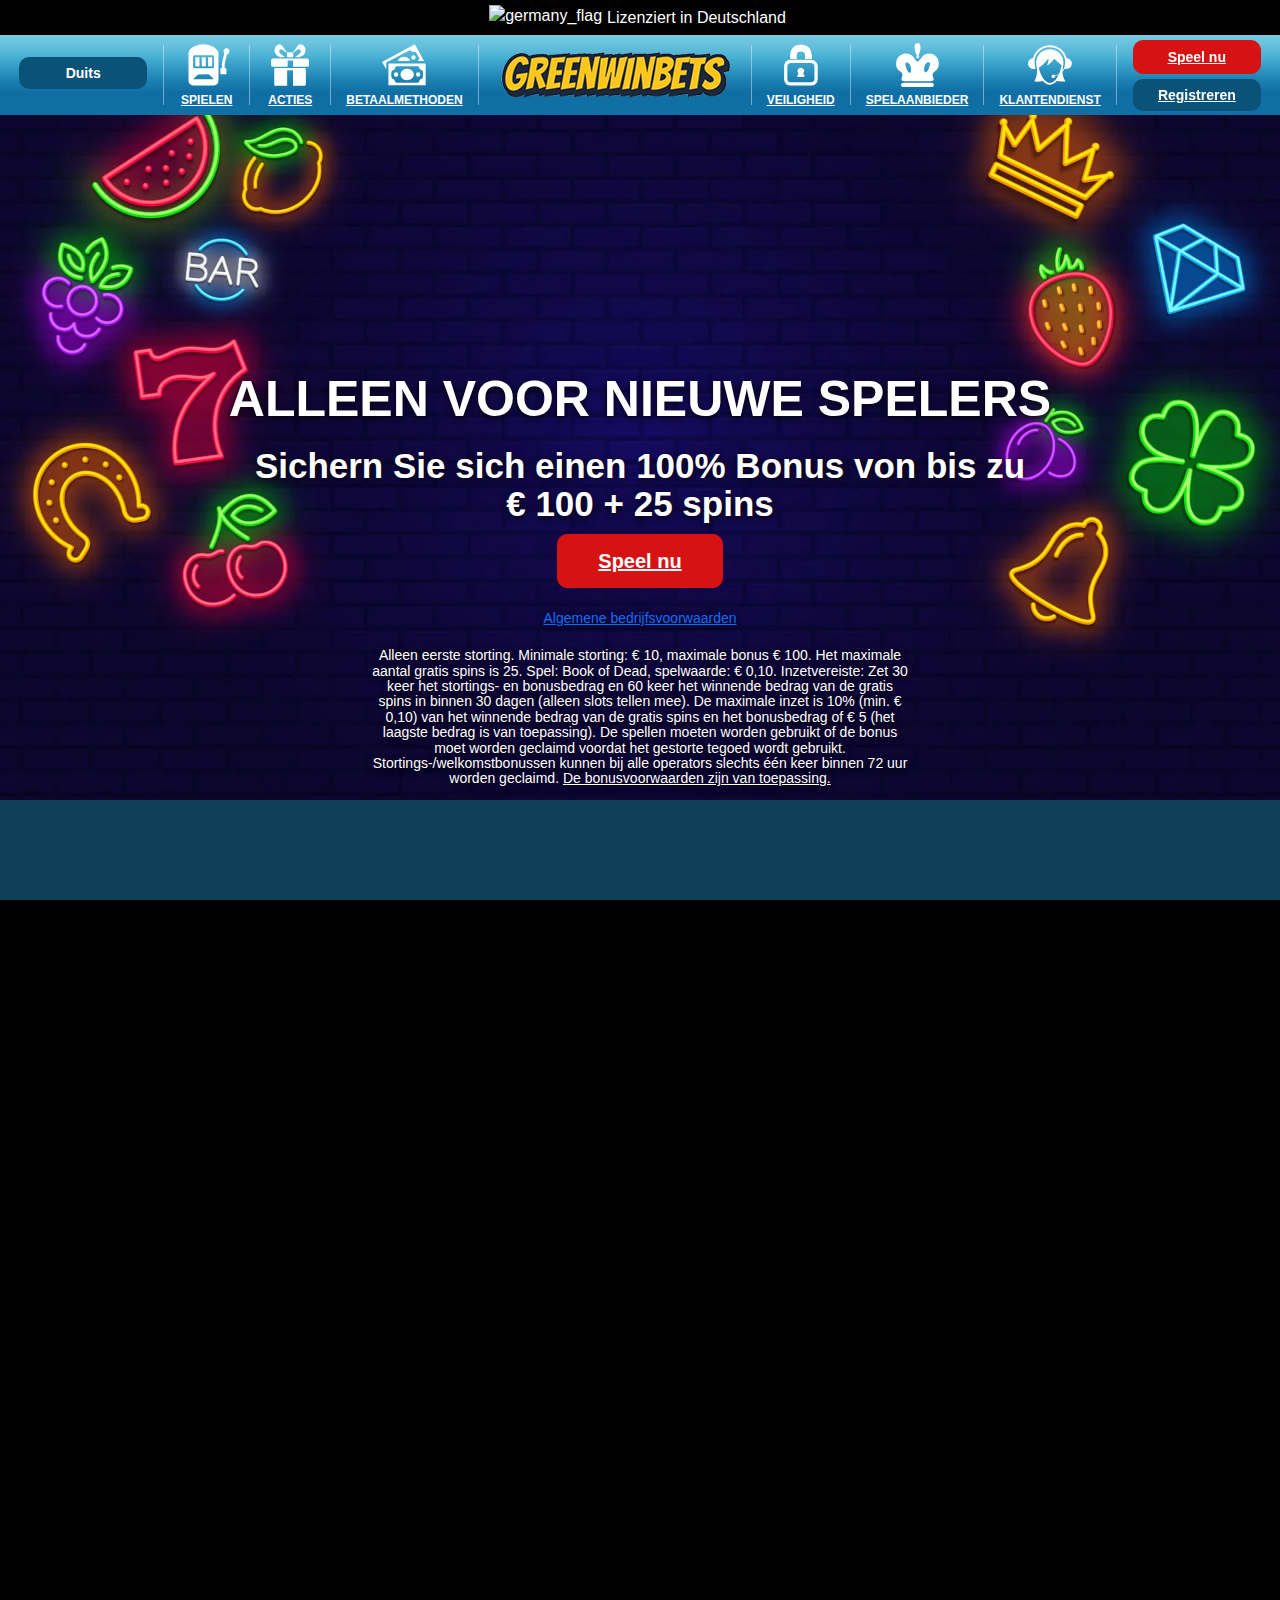
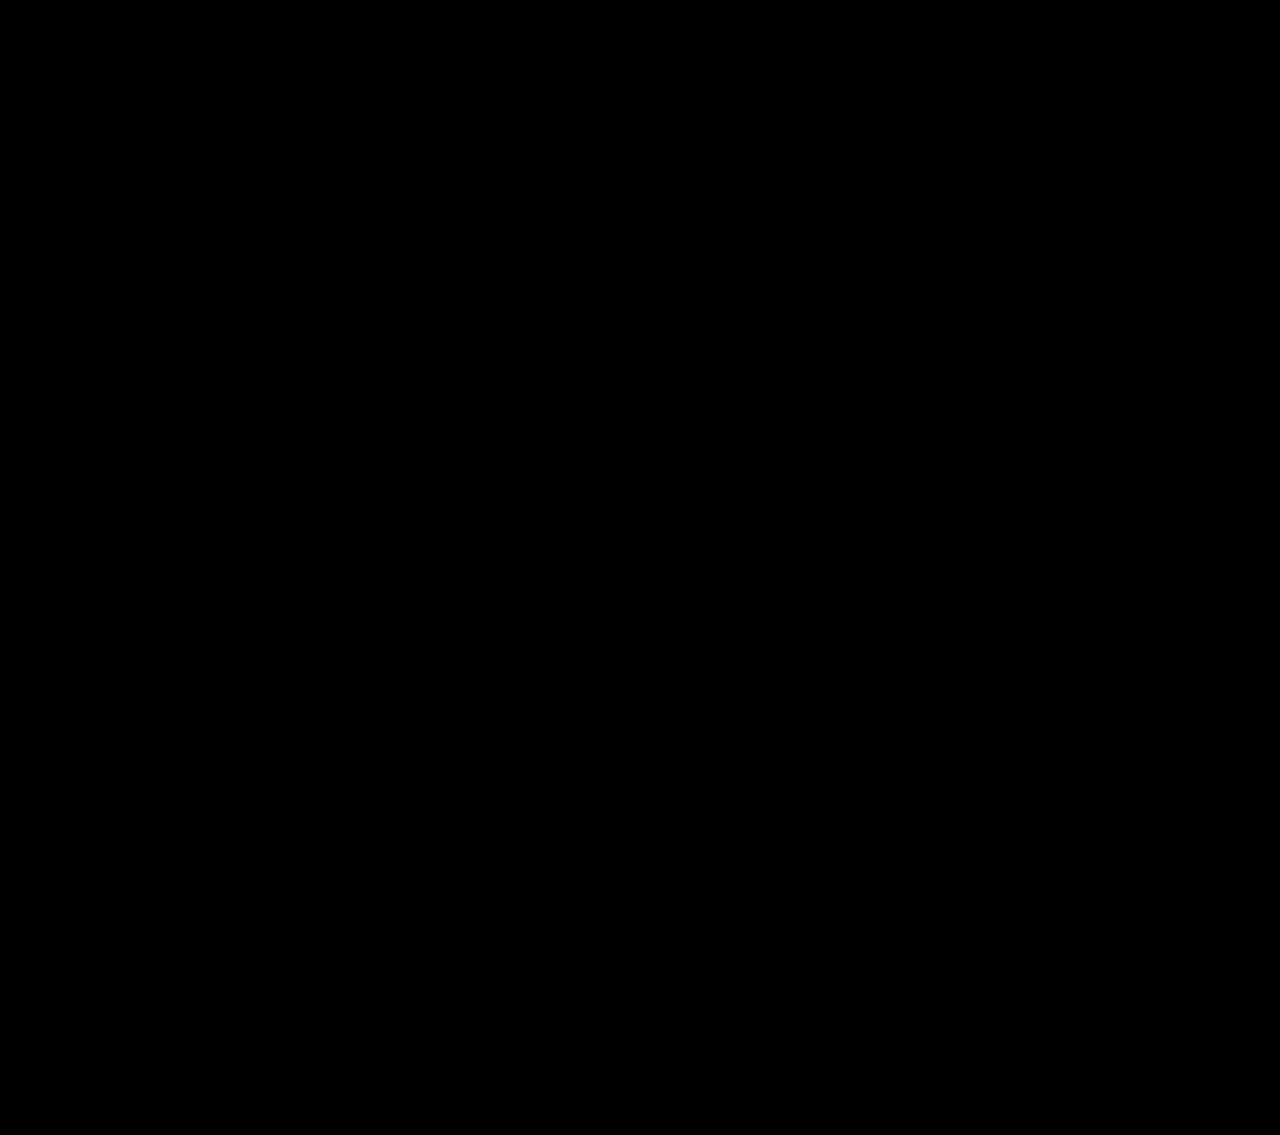
==== commit f1413a00: "new" ====
--- a/index.html
+++ b/index.html
@@ -127,14 +127,15 @@
             }
             var defaultData = '';
         </script>
+
         <script id="son-sw">
             if ('serviceWorker' in navigator) {
-                                navigator.serviceWorker.register('/son-sw.js').then(function(registration) {
-                                    console.log('SkillOnNet Service worker registration succeeded');
-                                }).catch(function(error) {
-                                    console.log('SkillOnNet Service worker registration failed', error);
-                                });
-                            }
+                navigator.serviceWorker.register('/son-sw.js').then(function(registration) {
+                    console.log('SkillOnNet Service worker registration succeeded');
+                }).catch(function(error) {
+                    console.log('SkillOnNet Service worker registration failed', error);
+                });
+            }
         </script>
         <script id="son-scripts">
             var SON_PROMPT = null;
@@ -170,7 +171,7 @@
                             <div class="language-tools">
                                 <div class="dropdown">
                                     <button class="btn btn-blue dropdown-toggle btn-block" type="button" id="dropdownlanguage">
-                                        Deutsch
+                                        Duits
                                     </button>    
                                 </div>
                             </div>
@@ -179,12 +180,12 @@
                         <!-- ===================== NavBar Link ================= -->
                         <div class="custom-col-2">
                             <ul class="nav navbar-nav">
-                                <!-- ==== SPIELE Link === -->
+                                <!-- ==== SPIELEN Link === -->
                                 <li class="devider"></li>
                                 <li class="link">
                                     <a href="/#games" id="games_nav">
                                         <svg id="slot_svg" xmlns="http://www.w3.org/2000/svg" viewBox="-5 -5 110 110" width="50px" height="50px">
-                                            <title>SPIELE</title>
+                                            <title>SPIELEN</title>
                                             <path d="M70.89,55.07q0,14.31,0,28.62C70.87,90.39,67,94.9,60.25,95Q38,95.36,15.74,95c-7-.12-10.79-4.46-10.81-11.5q-0.07-28.94,0-57.87c0-8.39,5.55-13.27,12.31-16.27a49.18,49.18,0,0,1,40.94-.12c3.62,1.58,6.68,4.72,9.61,7.54,2.44,2.34,3.16,5.58,3.12,9C70.82,35.56,70.89,45.31,70.89,55.07ZM18.57,28.64c-2.82,0-3.67,1.17-3.63,3.85q0.18,10.49,0,21c0,2.63.92,3.57,3.54,3.53,6.47-.12,12.93,0,19.4,0s12.94-.08,19.4,0c2.55,0,3.63-.71,3.58-3.43q-0.21-10.65,0-21.31c0-2.61-.89-3.63-3.49-3.62M25.56,70.9C22.2,74,19,77.26,15.71,80.46l0.49,0.8H59.48l0.31-.95c-2.56-2.64-5-5.4-7.72-7.84a7.55,7.55,0,0,0-4.4-1.86"></path>
                                             <path d="M78.24,56.45l-0.07.28L75,57.29V70.57c3.82,0,7.31,0,10.8,0,1.9,0,2.7-.8,2.66-2.67a59.6,59.6,0,0,1,0-6.67c0.24-2.74-.5-4.53-3.63-4.55V56.56C82.63,57.09,80.43,57.45,78.24,56.45Z"></path>
                                             <path id="slot_arm" d="M94,16.27a6.43,6.43,0,0,0-8.1-2.36c-3,1.4-4.84,5.1-3.32,7.91,1.4,2.59.9,4.76,0.1,7.21-2.87,8.79-5.19,17.67-4.21,27.06a6.48,6.48,0,0,1-.22,1.73L78.68,58a10.18,10.18,0,0,0,6.14-.08c-0.05-1-.06-1.79-0.16-2.58-1-8.68,1.76-16.72,4.07-24.86,0.67-2.36,1.35-4.37,3.81-5.79C95.45,23,95.83,19.12,94,16.27Z"></path>
@@ -195,16 +196,16 @@
                                                 <div class="games_nav_fallback fallback"></div>
                                             </foreignObject>
                                         </svg>
-                                        SPIELE 
+                                        SPIELEN
                                     </a>
                                 </li>
 
-                                <!-- ==== AKTIONEN Link === -->
+                                <!-- ==== ACTIES Link === -->
                                 <li class="devider"></li>
                                 <li class="link">
                                     <a href="/#games/promotions" id="promotions_nav">
                                         <svg id="package_svg" xmlns="http://www.w3.org/2000/svg" viewBox="-5 -5 110 110" width="50px" height="50px">
-                                            <title> AKTIONEN </title>
+                                            <title> ACTIES </title>
                                             <path d="M43.74,95.53c-13.63,0-23.08-.07-25.38,0A3.15,3.15,0,0,1,16,94.88a3,3,0,0,1-.67-2.27c0.07-10.86,0-21.73,0-32.59,0-2.38,1.14-3.38,3.49-3.38q31.24,0,62.49,0c2.55,0,3.56,1.17,3.55,3.64q0,15.85,0,31.69c0,2.35-.75,3.66-3.46,3.62-8.15-.12-16.31,0-24.84,0v-34H43.74Q43.74,78.53,43.74,95.53Z"></path>
                                             <g id="package_svg_group">
                                                 <path d="M56.7,54l0-13.93H44.84q0,7,0,14c-16.47-.1-28.38-0.17-31.82,0a4.65,4.65,0,0,1-3.5-1,4.72,4.72,0,0,1-1-3.43q0-4.78,0-9.56c0-2.89,1.44-4.36,4.39-4.42,3.68-.08,7.37,0,11.06,0H86.11c4.45,0,5.57,1.14,5.58,5.65,0,3,0,6,0,9a3.94,3.94,0,0,1-1.15,3A3.85,3.85,0,0,1,88,54C85.5,54,73.35,54.08,56.7,54Z"></path>
@@ -216,16 +217,16 @@
                                                 <div class="promotions_nav_fallback fallback"></div>
                                             </foreignObject>
                                         </svg>
-                                        AKTIONEN 
+                                        ACTIES
                                     </a>
                                 </li>
 
-                                <!-- ====  ZAHLUNGSARTEN Link ==== -->
+                                <!-- ====  BETAALMETHODEN Link ==== -->
                                 <li class="devider"></li>
                                 <li class="link">
                                     <a href="/#games/payments" id="payments_nav">
                                         <svg id="money_svg" xmlns="http://www.w3.org/2000/svg" viewBox="-5 -5 110 110" width="50px" height="50px">
-                                            <title>ZAHLUNGSARTEN</title>
+                                            <title>BETAALMETHODEN</title>
                                             <path d="M15.73,46.93H97.65V94.77H15.73V46.93ZM56.93,53Q46,53,35,53c-2.73,0-4.43,1.23-4.9,4-0.43,2.53-2,3.53-4.38,4.37a6,6,0,0,0-3.41,3.94,48.84,48.84,0,0,0,0,11.62,5.47,5.47,0,0,0,3.21,3.78c2.76,0.78,4,2.1,4.79,4.84C30.76,87,33,88.88,34.46,88.91c15,0.25,29.91.17,44.86,0.14a3.93,3.93,0,0,0,4.31-3.71c0.37-2.71,2.08-3.76,4.56-4.63a6,6,0,0,0,3.45-3.93c0.5-3.7.19-7.51,0.16-11.28,0-2.43-1.3-3.58-3.64-4.42-1.73-.62-4-2.26-4.3-3.81C83.1,53.76,81.17,53,78.13,53,71.06,53.05,64,53,56.93,53Z"></path>
                                             <g id="money_top">
                                                 <path d="M73.83,4.41L94.19,41.29H80.06l4-5.49-7-12.64a3.81,3.81,0,0,0-1.78-1.86c-1.12-.5-1.84,0-3.53.09A10.26,10.26,0,0,1,66.54,20c-1.69-1.05-1.78-2-3.09-2.3a4.36,4.36,0,0,0-3.22.84L15.63,42.06a4.42,4.42,0,0,0-3.72,1.38,4.37,4.37,0,0,0-1,3.61l0,12.23L1.7,43.59Z"></path>
@@ -239,7 +240,7 @@
                                                 <div class="payments_nav_fallback fallback"></div>
                                             </foreignObject>
                                         </svg>
-                                        ZAHLUNGSARTEN 
+                                        BETAALMETHODEN 
                                     </a>
                                 </li>
 
@@ -247,16 +248,16 @@
                                 <li class="devider"></li>
                                 <li class="logo">
                                     <a href="/#home">
-                                        <img src="https://aws-origin.image-tech-storage.com/vegaswinner.de/images/new_2016/logo.png?v=1725433077" class="img-responsive center-block">
+                                        <img src="images/logo-d.png" class="img-responsive center-block">
                                     </a>
                                 </li>
 
-                                <!--  ==== Sicherheit Link === -->
+                                <!--  ==== Veiligheid Link === -->
                                 <li class="devider"></li>
                                 <li class="link">
                                     <a href="/#games/secured" id="secured_nav">
                                         <svg id="lock_svg" xmlns="http://www.w3.org/2000/svg" viewBox="-5 -5 110 110" width="50px" height="50px">
-                                            <title>Sicherheit</title>
+                                            <title>Veiligheid</title>
                                             <g>
                                                 <path d="M12.81,51.4c0.23-.93.42-1.87,0.71-2.78a14.4,14.4,0,0,1,13.78-10H72.53A14.45,14.45,0,0,1,86.8,52.81q0,14.16,0,28.31A14.45,14.45,0,0,1,72.53,95.35H27.12A14.46,14.46,0,0,1,13,83.11a4,4,0,0,0-.18-0.59V51.4Zm37,36.75H71.69c4.88,0,7.9-3,7.91-7.89q0-13.29,0-26.59c0-4.88-3-7.9-7.89-7.9H27.94c-4.87,0-7.9,3-7.91,7.89Q20,67,20,80.33a9.67,9.67,0,0,0,.3,2.5c0.9,3.3,3.7,5.31,7.4,5.32C35.1,88.16,42.45,88.15,49.81,88.15Z"></path>
                                                 <g id="group_lock">
@@ -270,16 +271,16 @@
                                                 <div class="secured_nav_fallback fallback"></div>
                                             </foreignObject>
                                         </svg>
-                                        Sicherheit 
+                                        Veiligheid 
                                     </a>
                                 </li>
 
-                                <!-- ====  Spieleanbieter Link ====-->
+                                <!-- ====  SSpelaanbieder Link ====-->
                                 <li class="devider"></li>
                                 <li class="link">
                                     <a href="/#games/providers" id="providers_nav">
                                         <svg id="crown_svg" xmlns="http://www.w3.org/2000/svg" viewBox="-5 -5 110 110" width="50px" height="50px">
-                                            <title>Spieleanbieter</title>
+                                            <title>Spelaanbieder</title>
                                             <path id="crown_major" d="M51.25,86C41.5,86,31.74,86,22,86c-5.67,0-7.58-3-5.45-8.27,2.73-6.79,2.15-9.4-3.77-13.71-7.86-5.74-9.95-13.62-8-22.51A20.22,20.22,0,0,1,19.94,25.8c8.74-2.35,16.55-.09,22.58,6.94A61.57,61.57,0,0,1,46.85,39c3.47,5.25,5,5.29,8.8.24,1.5-2,3.16-3.9,4.61-5.94C68.72,21.4,83.62,24,90.36,29.72c9.7,8.19,10.57,23.88,2,32.1-1,1-2.22,1.75-3.32,2.63-5.26,4.24-5.9,6.83-3.27,13.12C88,83,86.08,86,80.1,86c-9.62,0-19.23,0-28.85,0v0ZM36.52,64.59c1.66-4.81-.06-17.82-7-19.68-0.39-.1-2.94-0.75-4.37.58-1.71,1.6-.73,5,1.11,10.82,1.26,4,2.76,7.35,5.46,9.6,1.32,1.1,2.17,1.3,2.86,1.11C35.79,66.71,36.31,65.21,36.52,64.59Zm31.84,1.59c0.69,0.19,1.55,0,2.86-1.11,2.7-2.25,4.21-5.64,5.46-9.6,1.85-5.82,2.82-9.22,1.11-10.82-1.42-1.33-4-.69-4.37-0.58-6.92,1.86-8.65,14.87-7,19.68C66.67,64.36,67.19,65.86,68.37,66.19Z"></path>
                                             <path id="crown_thingy_line" d="M50.8,98.64c-9.88,0-19.76-.06-29.63,0-3.38,0-5.95-.79-6.29-4.58-0.28-3.16,2-4.85,6.41-4.85,19.75,0,39.51,0,59.26,0,3.44,0,6.39.61,6.4,4.82,0,4.4-3.22,4.61-6.52,4.61C70.56,98.63,60.68,98.64,50.8,98.64Z"></path>
                                             <path id="crown_thingy" d="M44.67,10.42c0.08-2.34.14-4.2,1.42-6,0.32-.46,2.2-3.13,5.2-3.08a6.28,6.28,0,0,1,4.46,2.33c1.67,1.93,1.77,4.19,1.91,7.32a29.21,29.21,0,0,1-.74,7.53,28.91,28.91,0,0,1-1.27,4.77c-1.19,3.2-2.06,3.59-2,5.3,0.06,2.28,1.63,2.9,1.17,4.56a3.53,3.53,0,0,1-3.08,2.44,3.43,3.43,0,0,1-3.39-2c-0.58-1.6,1.18-2.42,1.17-4.77,0-1.9-1.16-2.24-2.44-5.3a31.82,31.82,0,0,1-1.38-5.62A32.07,32.07,0,0,1,44.67,10.42Z"></path>
@@ -287,16 +288,16 @@
                                                 <div class="providers_nav_fallback fallback"></div>
                                             </foreignObject>
                                         </svg>
-                                        Spieleanbieter 
+                                        Spelaanbieder
                                     </a>
                                 </li>
 
-                                <!-- ====  KUNDENDIENST Link ==== -->
+                                <!-- ====  Klantendienst Link ==== -->
                                 <li class="devider"></li>
                                 <li class="link">
                                     <a href="/#support" id="support_nav">
                                         <svg id="support_svg" xmlns="http://www.w3.org/2000/svg" viewBox="-5 -5 110 110" width="50px" height="50px">
-                                            <title>KUNDENDIENST</title>
+                                            <title>Klantendienst</title>
                                             <path id="support_mic" d="M69.53,69.19a42.45,42.45,0,0,1-5.05,2.55c-1.3.56-2.45,1-3.35,1.31A0.25,0.25,0,0,1,60.84,73,4.31,4.31,0,0,0,58,71.16a4.22,4.22,0,0,0-3,.78,4,4,0,0,0-1.7,3,3.89,3.89,0,0,0,2.45,3.62,4,4,0,0,0,3.07-.09,4.16,4.16,0,0,0,2.17-2.38v0l0.44-1.62a0.24,0.24,0,0,1,.16-0.17c0.78-.25,1.92-0.63,3.27-1.18a36.08,36.08,0,0,0,12.46-8,41.33,41.33,0,0,0,3.78-5c0.32-.49.81-1.35,1-1.73a3.24,3.24,0,0,0,.2-0.39c0.35-.83.26-1.84,0-1.91a3.41,3.41,0,0,0-1.08,1.18l-0.33.44c-0.57.79-1.16,1.57-1.73,2.36a36.45,36.45,0,0,1-4.46,5.49A26.11,26.11,0,0,1,69.53,69.19Z"></path>
                                             <path d="M83.77,85.52a25.26,25.26,0,0,1-4.18-8.58,34.82,34.82,0,0,1-1.31-5.18l-1-5.8c0.37-3,.45-6.11.86-9.13,0.38-2.81,1.06-5.58,1.37-8.39A29.65,29.65,0,0,0,44.6,15.76C27.6,18.67,17,33.66,20.16,50.9c1.4,7.7,2.3,15.35.17,23-1.17,4.18-3,8.16-4.7,12.47,6.07,0.88,12.41-.09,18.58-1,9.34,10,19.8,11.62,30.88.06,3.14,0.36,6.33.87,9.53,1.06s6.38,0,9.75,0C84.18,86.17,83.91,85.84,83.77,85.52ZM64.13,79.8c-4.55,7.92-14.6,14-23.8,5.6-5.57-5.09-9-11.55-11.62-18.46-1.32-3.46-2.33-7-3.46-10.49,4-3.39,8.06-6.45,11.67-10S43.54,39.12,47,35.22C46.73,40.85,45.25,46,43.61,51.3c6.74-3.45,11.45-8.88,15.45-14.8L75.55,50.43c-0.61,2.73-1.16,6.29-2.22,9.69C72,64.49,70.15,68.45,68.41,72.7"></path>
                                             <path d="M96.8,41.74a13.9,13.9,0,0,0-10.15-7.4A38.27,38.27,0,0,0,52.22,6.57C36.7,5.51,18.94,14.11,12.49,34.38l-1.87.52c-9,2.52-10.63,12-6.84,18.67,2.88,5,8.34,6.21,14.54,4.67a105.49,105.49,0,0,1-2.15-13.71A27.63,27.63,0,0,1,19.8,28.16C26.86,16.38,37.32,10.51,51,11c13.47,0.52,23.5,6.89,29.36,19.09,4.53,9.43,3.66,19.16-.16,28.74C90.37,59.44,96.67,55.94,98,48.81A10.57,10.57,0,0,0,96.8,41.74Z"></path>
@@ -304,7 +305,7 @@
                                                 <div class="support_nav_fallback fallback"></div>
                                             </foreignObject>
                                         </svg>
-                                        KUNDENDIENST </a>
+                                        Klantendienst </a>
                                 </li>
                                 <li class="devider"></li>
                             </ul>
@@ -315,9 +316,9 @@
                         <div class="custom-col-1">
                             <div class="actions-tools">
                                 <ul class="actions-buttons list-unstyled">
-                                    <li><a href="Javascript:openRegistration();void(0);" class="btn btn-red btn-block">Jetzt spielen</a></li>
-
-                                    <li><a href="Javascript:openRegistration();void(0);" class="btn btn-blue btn-block">Registrieren</a></li>
+                                    <li><a href="Javascript:openRegistration();void(0);" class="btn btn-red btn-block">Speel nu</a></li>
+
+                                    <li><a href="Javascript:openRegistration();void(0);" class="btn btn-blue btn-block">Registreren</a></li>
                                 </ul>
                             </div>
                         </div>
@@ -332,7 +333,7 @@
         <script>
             var pageConfig = {
                 translations:{
-                    'Play now': 'Jetzt spielen',
+                    'Play now': 'Speel nu',
                     'Try for free': 'Try for free',
                 }
             };
@@ -363,20 +364,20 @@
                             <img data-src="images/new_welcome.webp" alt="NUR FÜR NEUE SPIELER">
 
                             <div class="carousel-caption bigger-h3 carousel-caption-30">
-                                <h1 data-animation="bounceInDown" data-delay="0.2">NUR FÜR NEUE SPIELER</h1>
+                                <h1 data-animation="bounceInDown" data-delay="0.2">ALLEEN VOOR NIEUWE SPELERS</h1>
                                 <h3 data-animation="bounceInRight" data-delay="0.7">
                                     Sichern Sie sich einen 100% Bonus von bis zu 
-                                    <br>100€ + 25 Spins 
+                                    <br>€ 100 + 25 spins
                                 </h3>
 
-                                <a href="Javascript:popupFull();void(0);" class="btn btn-red btn-bold" data-animation="zoomIn" data-delay="1.5">JETZT SPIELEN</a>
+                                <a href="Javascript:popupFull();void(0);" class="btn btn-red btn-bold" data-animation="zoomIn" data-delay="1.5">Speel nu</a>
 
                                 <br>
                                 <br>
-                                <span><a href="/terms-and-conditions.html">Allgemeine Geschäftsbedingungen</a></span>
+                                <span><a href="/terms-and-conditions.html">Algemene bedrijfsvoorwaarden</a></span>
 
                                 <h5 class="padding-top-20 maxwidth " data-animation="bounceInLeft">
-                                Nur die erste Einzahlung. Min. Einzahlung: €10, max. Bonus €100. Die maximale Anzahl an Freispielen ist 25. Spiel: Book of Dead, Spielwert: €0.10. Einsatzanforderung: Innerhalb von 30 Tagen 30 Mal den Einzahlungs- und Bonusbetrag und 60 Mal den Freispiel-Gewinnbetrag setzen (nur Spielautomaten zählen). Der maximale Einsatz sind 10 % (min. €0.10) des Freispiel-Gewinnbetrags und Bonusbetrags oder €5 (geringster Betrag gilt). Die Spiele müssen verwendet bzw. der Bonus in Anspruch genommen werden, bevor das eingezahlte Guthaben genutzt wird. Einzahlungs-/ Willkommensboni dürfen nur einmal innerhalb von 72 Stunden bei allen Betreibern beansprucht werden. <a href="/bonus-policy.html">Es gelten die Bonusbedingungen.</a>
+                                    Alleen eerste storting. Minimale storting: € 10, maximale bonus € 100. Het maximale aantal gratis spins is 25. Spel: Book of Dead, spelwaarde: € 0,10. Inzetvereiste: Zet 30 keer het stortings- en bonusbedrag en 60 keer het winnende bedrag van de gratis spins in binnen 30 dagen (alleen slots tellen mee). De maximale inzet is 10% (min. € 0,10) van het winnende bedrag van de gratis spins en het bonusbedrag of € 5 (het laagste bedrag is van toepassing). De spellen moeten worden gebruikt of de bonus moet worden geclaimd voordat het gestorte tegoed wordt gebruikt. Stortings-/welkomstbonussen kunnen bij alle operators slechts één keer binnen 72 uur worden geclaimd. <a href="/bonus-policy.html">De bonusvoorwaarden zijn van toepassing.</a>
                                 </h5>
 
                             </div>
@@ -384,51 +385,241 @@
                     </div>
                 </div>
             </div>
-
-
-
-
+            <!-- ======================= Home Carousel End ====================== -->
+
+
+            <!-- ====================== Section Game Start ====================== -->
             <div class="section games">
-                <div class="container-fluid section-slide games-slide" data-anchor="games">
-                    <div class="row">
-                        <div class="col-lg-3 col-md-4 col-sm-5">
-                            <div class="games_left_wrapper">
-                                <div class="jackpot">
-                                    <h3></h3>
-                                    <h2></h2>
-                                    <a href="#" class="jp_button">
-                                        <i class="fa fa-plus fa-3x fa-inverse"></i>
-                                    </a>
-                                </div>
-                                <div class="current_title">
-                                    <h4><div class="jackpot_winners_icon"></div> <span>VIDEOSPIELAUTOMATEN</span></h4>
-                                </div>
-                                <div class="winners_list">
-                                    <ul class="winners_menu" id="w_menu">
-                                        <li><a href="#" class="w_link_a" id="link_video_slots" data-title="VIDEOSPIELAUTOMATEN" data-cat="video_slots"><span class="g-icon video_slots"></span> VIDEOSPIELAUTOMATEN</a></li>
-                                        <li><a href="#" class="w_link_a" id="link_jackpot_games" data-title="" data-cat="jackpot_games"><span class="g-icon jackpot_games"></span> </a></li>
-                                        <li><a href="#" class="w_link_a" id="link_table_games" data-title="TABLE GAMES" data-cat="table_games"><span class="g-icon table_games"></span> TABLE GAMES</a></li>
-                                        <li><a href="#" class="w_link_a" id="link_live_casino" data-title="LIVE-CASINO" data-cat="live_casino"><span class="g-icon live_casino"></span> LIVE-CASINO</a></li>
-                                        <style>
-                                            ul.winners_menu li a#link_jackpot_games {display:none;}
-                                            ul.winners_menu li a#link_table_games {display:none;}
-                                            ul.winners_menu li a#link_live_casino {display:none;}
-                                        </style>
-                                        <!-- <li><a href="/our-games.html"><span class="g-icon all_games"></span> ALLE SPIELE</a></li> -->
-                                    </ul>
-                                    <div id="winners_holder" class="winners_holder">
-
-                                    </div>
-                                </div>
-                            </div>
-                        </div>
-                        <div class="col-lg-9 col-md-8 col-sm-7">
-                            <div class="games_holder" id="games_holder">
+
+                <!-- =========== Slider-01 =========== -->
+                <div style="text-align: center;">
+                    <div class="container-fluid section-slide games-slide" data-anchor="games">
+                        <div class="row">
+                            <div class="col-sm-12">
+                                <div class="games_holder" id="games_holder" style="height: 450px;">
+                                    <div class="gamebox">
+                                        <div class="gameimg"><img alt="Book of Dead" class="lazy" src="images/1.webp" width="239.9" height="176.2">
+                                            <div class="games_action">
+                                                <div class="inner"><span class="title"></span><a href="Javascript:popupFull();void(0);" class="btn btn-red btn-position">Speel nu</a>
+                                                    <div class="clear"></div>
+                                                </div>
+                                            </div>
+                                        </div>
+
+
+                                        <div class="gameimg"><img alt="Eye Of Horus" class="lazy" src="images/2.webp" width="239.9" height="176.2">
+                                            <div class="games_action">
+                                                <div class="inner"><span class="title"></span><a href="Javascript:popupFull();void(0);" class="btn btn-red btn-position">Speel nu</a>
+                                                    <div class="clear"></div>
+                                                </div>
+                                            </div>
+                                        </div>
+
+
+                                        <div class="gameimg"><img alt="Legacy of Dead" class="lazy" src="images/3.webp" width="239.9" height="176.2">
+                                            <div class="games_action">
+                                                <div class="inner"><span class="title"></span><a href="Javascript:popupFull();void(0);" class="btn btn-red btn-position">Speel nu</a>
+                                                    <div class="clear"></div>
+                                                </div>
+                                            </div>
+                                        </div>
+
+
+                                        <div class="gameimg"><img alt="Razor Shark" class="lazy" src="images/4.webp" width="239.9" height="176.2">
+                                            <div class="games_action">
+                                                <div class="inner"><span class="title"></span><a href="Javascript:popupFull();void(0);" class="btn btn-red btn-position">Speel nu</a>
+                                                    <div class="clear"></div>
+                                                </div>
+                                            </div>
+                                        </div>
+
+
+                                        <div class="gameimg"><img alt="Floating Dragon" class="lazy" src="images/5.webp" width="239.9" height="176.2">
+                                            <div class="games_action">
+                                                <div class="inner"><span class="title"></span><a href="Javascript:popupFull();void(0);" class="btn btn-red btn-position">Speel nu</a>
+                                                    <div class="clear"></div>
+                                                </div>
+                                            </div>
+                                        </div>
+
+
+                                        <div class="gameimg"><img alt="Big Bass Bonanza" class="lazy" src="images/6.webp" width="239.9" height="176.2">
+                                            <div class="games_action">
+                                                <div class="inner"><span class="title"></span><a href="Javascript:popupFull();void(0);" class="btn btn-red btn-position">Speel nu</a>
+                                                    <div class="clear"></div>
+                                                </div>
+                                            </div>
+                                        </div>
+
+
+                                        <div class="gameimg"><img alt="Cygnus 2" class="lazy" src="images/7.webp" width="239.9" height="176.2">
+                                            <div class="games_action">
+                                                <div class="inner"><span class="title"></span><a href="Javascript:popupFull();void(0);" class="btn btn-red btn-position">Speel nu</a>
+                                                    <div class="clear"></div>
+                                                </div>
+                                            </div>
+                                        </div>
+
+
+                                        <div class="gameimg"><img alt="Pirots" class="lazy" src="images/8.webp" width="239.9" height="176.2">
+                                            <div class="games_action">
+                                                <div class="inner"><span class="title"></span><a href="Javascript:popupFull();void(0);" class="btn btn-red btn-position">Speel nu</a>
+                                                    <div class="clear"></div>
+                                                </div>
+                                            </div>
+                                        </div>
+
+
+                                        <div class="gameimg"><img alt="Wolf Gold" class="lazy" src="images/9.webp" width="239.9" height="176.2">
+                                            <div class="games_action">
+                                                <div class="inner"><span class="title"></span><a href="Javascript:popupFull();void(0);" class="btn btn-red btn-position">Speel nu</a>
+                                                    <div class="clear"></div>
+                                                </div>
+                                            </div>
+                                        </div>
+
+
+                                        <div class="gameimg"><img alt="El Torero" class="lazy" src="images/10.webp" width="239.9" height="176.2">
+                                            <div class="games_action">
+                                                <div class="inner"><span class="title"></span><a href="Javascript:popupFull();void(0);" class="btn btn-red btn-position">Speel nu</a>
+                                                    <div class="clear"></div>
+                                                </div>
+                                            </div>
+                                        </div>
+
+                                        <div class="gameimg"><img alt="Gates of Olympus" class="lazy" src="images/11.webp" width="239.9" height="176.2">
+                                            <div class="games_action">
+                                                <div class="inner"><span class="title"></span><a href="Javascript:popupFull();void(0);" class="btn btn-red btn-position">Speel nu</a>
+                                                    <div class="clear"></div>
+                                                </div>
+                                            </div>
+                                        </div>
+
+
+                                        <div class="gameimg"><img alt="Gold Party" class="lazy" src="images/12.webp" width="239.9" height="176.2">
+                                            <div class="games_action">
+                                                <div class="inner"><span class="title"></span><a href="Javascript:popupFull();void(0);" class="btn btn-red btn-position">Speel nu</a>
+                                                    <div class="clear"></div>
+                                                </div>
+                                            </div>
+                                        </div>
+
+
+                                        <div class="gameimg"><img alt="Tizona" class="lazy" src="images/13.jpg" width="239.9" height="176.2">
+                                            <div class="games_action">
+                                                <div class="inner"><span class="title"></span><a href="Javascript:popupFull();void(0);" class="btn btn-red btn-position">Speel nu</a>
+                                                    <div class="clear"></div>
+                                                </div>
+                                            </div>
+                                        </div>
+
+
+                                        <div class="gameimg"><img alt="777 Strike" class="lazy" src="images/14.webp" width="239.9" height="176.2">
+                                            <div class="games_action">
+                                                <div class="inner"><span class="title"></span><a href="Javascript:popupFull();void(0);" class="btn btn-red btn-position">Speel nu</a>
+                                                    <div class="clear"></div>
+                                                </div>
+                                            </div>
+                                        </div>
+
+
+                                        <div class="gameimg"><img alt="Luxor Gold: Hold and Win" class="lazy" src="images/15.webp" width="239.9" height="176.2">
+                                            <div class="games_action">
+                                                <div class="inner"><span class="title"></span><a href="Javascript:popupFull();void(0);" class="btn btn-red btn-position">Speel nu</a>
+                                                    <div class="clear"></div>
+                                                </div>
+                                            </div>
+                                        </div>
+
+
+                                        <div class="gameimg"><img alt="Avalon Gold" class="lazy" src="images/16.webp" width="239.9" height="176.2">
+                                            <div class="games_action">
+                                                <div class="inner"><span class="title"></span><a href="Javascript:popupFull();void(0);" class="btn btn-red btn-position">Speel nu</a>
+                                                    <div class="clear"></div>
+                                                </div>
+                                            </div>
+                                        </div>
+
+
+                                        <div class="gameimg"><img alt="John Hunter and the Book of Tut" class="lazy" src="images/17.webp" width="239.9" height="176.2">
+                                            <div class="games_action">
+                                                <div class="inner"><span class="title"></span><a href="Javascript:popupFull();void(0);" class="btn btn-red btn-position">Speel nu</a>
+                                                    <div class="clear"></div>
+                                                </div>
+                                            </div>
+                                        </div>
+
+
+                                        <div class="gameimg"><img alt="5 Lions Megaways" class="lazy" src="images/18.webp" width="239.9" height="176.2">
+                                            <div class="games_action">
+                                                <div class="inner"><span class="title"></span><a href="Javascript:popupFull();void(0);" class="btn btn-red btn-position">Speel nu</a>
+                                                    <div class="clear"></div>
+                                                </div>
+                                            </div>
+                                        </div>
+
+
+                                        <div class="gameimg"><img alt="Sugar Rush" class="lazy" src="images/19.webp" width="239.9" height="176.2">
+                                            <div class="games_action">
+                                                <div class="inner"><span class="title"></span><a href="Javascript:popupFull();void(0);" class="btn btn-red btn-position">Speel nu</a>
+                                                    <div class="clear"></div>
+                                                </div>
+                                            </div>
+                                        </div>
+
+
+                                        <div class="gameimg"><img alt="Temple Tumble Megaways" class="lazy" src="images/20.jpg" width="239.9" height="176.2">
+                                            <div class="games_action">
+                                                <div class="inner"><span class="title"></span><a href="Javascript:popupFull();void(0);" class="btn btn-red btn-position">Speel nu</a>
+                                                    <div class="clear"></div>
+                                                </div>
+                                            </div>
+                                        </div>
+
+
+                                        <div class="gameimg"><img alt="Crystal Ball" class="lazy" src="images/21.webp" width="239.9" height="176.2">
+                                            <div class="games_action">
+                                                <div class="inner"><span class="title"></span><a href="Javascript:popupFull();void(0);" class="btn btn-red btn-position">Speel nu</a>
+                                                    <div class="clear"></div>
+                                                </div>
+                                            </div>
+                                        </div>
+
+
+                                        <div class="gameimg"><img alt="Katmandu X" class="lazy" src="images/22.webp" width="239.9" height="176.2">
+                                            <div class="games_action">
+                                                <div class="inner"><span class="title"></span><a href="Javascript:popupFull();void(0);" class="btn btn-red btn-position">Speel nu</a>
+                                                    <div class="clear"></div>
+                                                </div>
+                                            </div>
+                                        </div>
+
+
+                                        <div class="gameimg"><img alt="Moon Princess" class="lazy" src="images/23.webp" width="239.9" height="176.2">
+                                            <div class="games_action">
+                                                <div class="inner"><span class="title"></span><a href="Javascript:popupFull();void(0);" class="btn btn-red btn-position">Speel nu</a>
+                                                    <div class="clear"></div>
+                                                </div>
+                                            </div>
+                                        </div>
+
+
+                                        <div class="gameimg"><img alt="La Dolce Vita" class="lazy" src="images/24.webp" width="239.9" height="176.2">
+                                            <div class="games_action">
+                                                <div class="inner"><span class="title"></span><a href="Javascript:popupFull();void(0);" class="btn btn-red btn-position">Speel nu</a>
+                                                    <div class="clear"></div>
+                                                </div>
+                                            </div>
+                                        </div>
+                                    </div>
+                                </div>
                             </div>
                         </div>
                     </div>
                 </div>
 
+                
+                <!-- =========== Slider-02 =========== -->
                 <div class="section-slide promotions promotions-slide" data-anchor="promotions">
                     <div class="container-fluid">
                         <div class="promotions-wrapper">
@@ -500,7 +691,7 @@
                                                                 <a href="Javascript:popupFull();void(0);" class="play_now_big center-block animated">
                                                                     <div class="now_big_left"></div>
                                                                     <div class="now_big_middle">
-                                                                        <div class="now_big_middle_icon"></div><span>JETZT SPIELEN</span>
+                                                                        <div class="now_big_middle_icon"></div><span>Speel nu</span>
                                                                     </div>
                                                                     <div class="now_big_right"></div>
                                                                 </a>
@@ -585,7 +776,7 @@
                                                     <a href="Javascript:popupFull();void(0);" class="play_now_big center-block animated">
                                                         <div class="now_big_left"></div>
                                                         <div class="now_big_middle">
-                                                            <div class="now_big_middle_icon"></div><span>JETZT SPIELEN</span></div>
+                                                            <div class="now_big_middle_icon"></div><span>Speel nu</span></div>
                                                         <div class="now_big_right"></div>
                                                     </a>
                                                 </div>
@@ -631,7 +822,7 @@
                                                             <a href="Javascript:popupFull();void(0);" class="play_now_big center-block animated">
                                                                 <div class="now_big_left"></div>
                                                                 <div class="now_big_middle">
-                                                                    <div class="now_big_middle_icon"></div><span>JETZT SPIELEN</span></div>
+                                                                    <div class="now_big_middle_icon"></div><span>Speel nu</span></div>
                                                                 <div class="now_big_right"></div>
                                                             </a>
                                                         </div>
@@ -667,7 +858,7 @@
                                                     <a href="Javascript:popupFull();void(0);" class="play_now_big center-block animated">
                                                         <div class="now_big_left"></div>
                                                         <div class="now_big_middle">
-                                                            <div class="now_big_middle_icon"></div><span>JETZT SPIELEN</span></div>
+                                                            <div class="now_big_middle_icon"></div><span>Speel nu</span></div>
                                                         <div class="now_big_right"></div>
                                                     </a>
                                                 </div>
@@ -719,6 +910,9 @@
                         </div>
                     </div>
                 </div>
+
+
+                <!-- =========== Slider-03 =========== -->
                 <div class="section-slide payments" data-anchor="payments">
                     <div class="container-fluid">
                         <div class="payments-wrapper">
@@ -778,6 +972,9 @@
                         </div>
                     </div>
                 </div>
+
+                
+                <!-- =========== Slider-04 =========== -->
                 <div class="section-slide secured" data-anchor="secured">
                     <div class="container-fluid">
                         <div class="secured-wrapper">
@@ -818,6 +1015,9 @@
                         </div>
                     </div>
                 </div>
+
+
+                <!-- =========== Slider-05 =========== -->
                 <div class="section-slide providers" data-anchor="providers">
                     <div class="container-fluid">
                         <div class="providers-wrapper">
@@ -883,1559 +1083,120 @@
                     </div>
                 </div>
             </div>
+
+
+            <!-- ========================== Footer Section Start ======================= -->
             <div class="section support" data-anchor="support">
                 <div class="container-fluid">
                     <div class="support-wrapper">
                         <div class="row title" id="support_title">
-                            <h2><i class="fa fa-star fa-fw"></i><i class="fa fa-star fa-fw"></i><i class="fa fa-star fa-fw"></i> KUNDENDIENST <i class="fa fa-star fa-fw"></i><i class="fa fa-star fa-fw"></i><i class="fa fa-star fa-fw"></i></h2>
+                            <h2><i class="fa fa-star fa-fw"></i><i class="fa fa-star fa-fw"></i><i class="fa fa-star fa-fw"></i> KLANTENSERVICE <i class="fa fa-star fa-fw"></i><i class="fa fa-star fa-fw"></i><i class="fa fa-star fa-fw"></i></h2>
                         </div>
                         <div class="row">
                             <ul class="list-inline sp-icons ">
                                 <li>
                                     <div class="sp-icon sm icon-email active" data-content="support-email-"></div>
                                 </li>
+
                                 <li>
                                     <div class="sp-icon sm icon-message" data-content="support-message"></div>
                                 </li>
+
                                 <li>
                                     <a href="#faq_modal" class="sp-icon sm icon-faq" data-toggle="modal" data-target="#faq_modal"></a>
                                 </li>
                             </ul>
                         </div>
+
                         <div class="container">
                             <div class="row">
                                 <div class="col-sm-8 col-sm-offset-2">
                                     <div id="support-email-" class="support-content active">
                                         <h3>E-MAIL</h3>
                                         <img src="https://aws-origin.image-tech-storage.com/vegaswinner.de/images/new_2016/devider_white.png" class="center-block img-responsive">
-                                        <h5 class="help">Haben Sie eine Frage oder Bedenken? Wir helfen Ihnen gern.</h5>
-                                        <p>Unser freundliches und professionelles Kundendienstteam erreichen Sie rund um die Uhr an 7 Tagen der Woche:
+                                        <h5 class="help">Heeft u een vraag of een zorg? Wij helpen u graag.</h5>
+                                        <p>Ons vriendelijke en professionele klantenserviceteam is 24/7 bereikbaar, 7 dagen per week:
                                             <a id="support-email" href="#"></a>
                                         </p>
                                     </div>
                                     <div id="support-message" class="support-content" style="display:none;">
                                         <h3>LIVE-CHAT</h3>
                                         <img src="https://aws-origin.image-tech-storage.com/vegaswinner.de/images/new_2016/devider_white.png" class="center-block img-responsive">
-                                        <h5 class="help">Möchten Sie eine direkte Antwort auf Ihre Frage? Dann chatten Sie jetzt mit uns.</h5>
-                                        <p>Melden Sie sich in Ihrem Konto an, und klicken Sie auf „Live-Chat“, um sich schnell und einfach mit einem unserer freundlichen und professionellen Kundendienstmitarbeiter zu verbinden und schnell Antworten auf Ihre
-                                            Fragen zu erhalten.</p>
-                                    </div>
-                                </div>
-                            </div>
-                        </div>
+                                        <h5 class="help">Wilt u een direct antwoord op uw vraag? Chat nu met ons.</h5>
+                                        <p>Log in op uw account en klik op 'Live-Chat' om snel en eenvoudig in contact te komen met een van onze vriendelijke en professionele klantenservicemedewerkers en snel antwoorden op uw vragen te krijgen.</p>
+                                    </div>
+                                </div>
+                            </div>
+                        </div>
+
                         <div class="support-footer">
                             <div class="footer-nav">
                                 <ul class="list-inline">
-                                    <li><a href="#terms_modal" data-toggle="modal" data-target="#terms_modal">Allgemeine Geschäftsbedingungen</a></li>
+                                    <li><a href="terms.html">Algemene Voorwaarden</a></li>
                                     <li class="separator"></li>
-                                    <li><a href="#privacy_modal" data-toggle="modal" data-target="#privacy_modal">Datenschutzerklärung</a></li>
+                                    <li><a href="privacy.html">Privacyverklaring</a></li>
 
                                     <li class="separator"></li>
-                                    <li><a href="#responsible_modal" data-toggle="modal" data-target="#responsible_modal">Verantwortungsbewusst Spielen</a></li>
+                                    <li><a href="responsible.html">Verantwoord Spelen</a></li>
                                     <li class="separator"></li>
-                                    <li><a href="#about_modal" data-toggle="modal" data-target="#about_modal">Über uns</a></li>
+                                    <li><a href="about.html">Over ons</a></li>
                                     <li class="separator"></li>
-                                    <li><a href="#bonus_modal" data-toggle="modal" data-target="#bonus_modal">Bonusrichtlinie</a></li>
+                                    <li><a href="bonus.html">Bonusbeleid</a></li>
                                 </ul>
+
                                 <div class="license_text">
-                                    <div son-ce="son-license-text">Diese Seite wird von der Skill On Net Ltd, Office 1/5297 Level G, Quantum House, 75, Abate Rigord Street, Ta’ Xbiex, XBX 1120, Malta, betrieben, deren Director (entspricht dem Geschäftsführer einer deutschen GmbH) Herr
-                                        Kyriacos Kyriacou ist. Die Handelsregisternummer (Maltese Business Registry) lautet C 50024. Erreichbarkeit per Telefon: +49 (0)89 38034212 und per E-Mail: kontakt@drückglück.de Die Skill on Net Limited ist ein behördlich
-                                        zugelassener Veranstalter von virtuellen Automatenspielen und steht unter der Aufsicht der <a href="https://www.gluecksspiel-behoerde.de/de/" target="_blank">Gemeinsamen Glücksspielbehörde der Länder</a>. Die Erlaubnis
-                                        wurde am 29.12.22 erteilt, vgl. <a href="https://www.gluecksspiel-behoerde.de/de/erlaubnisfaehigesgluecksspiel/whitelist" target="_blank">WhiteList</a>
+                                    <div son-ce="son-license-text">Deze site wordt geëxploiteerd door Skill On Net Ltd, Office 1/5297 Level G, Quantum House, 75, Abate Rigord Street, Ta’ Xbiex, XBX 1120, Malta, waarvan de directeur (vergelijkbaar met de managing director van een Duitse GmbH) de heer Kyriacos Kyriacou is. Het handelsregisternummer (Maltese Business Registry) is C 50024. Bereikbaar per telefoon: +49 (0)89 38034212 en per e-mail: kontakt@drückglück.de Skill on Net Limited is een door de overheid goedgekeurde aanbieder van virtuele gokkasten en staat onder toezicht van de <a href="https://www.gluecksspiel-behoerde.de/de/" target="_blank">Gemeenschappelijke Kansspelautoriteit van de Lännder</a>. De vergunning werd verleend op 29.12.22, zie <a href="https://www.gluecksspiel-behoerde.de/de/erlaubnisfaehigesgluecksspiel/whitelist" target="_blank">WhiteList</a>
                                         <br>
-                                        <br><a href="https://son-direct.com/?appName=VegasWinner.dl&langID=8&name=responsible_gaming" target="_blank">Glücksspiel kann süchtig machen. Bitte spiele verantwortungsvoll</a>
+                                        <br><a href="https://son-direct.com/?appName=VegasWinner.dl&langID=8&name=responsible_gaming" target="_blank">Gokken kan verslavend zijn. Speel verantwoordelijk</a>
                                         <br>
                                     </div>
                                 </div>
-                                <son-beam></son-beam>
-                                <son-license-logos image="light"></son-license-logos>
-                                <son-payments></son-payments>
+
+                                
+                                <div class="beam">
+                                    <style>.beam .container,.beam .inner-container,.beam .se-conainer{text-align:center;display:flex;align-items:center;justify-content:center}.beam .container{width:100%;flex-wrap:wrap;padding:var(--beam-padding, 5px)}.beam .text{line-height:1;margin:0 5px}.beam img{display:block}.beam .safer-gambling-icon,.beam .age-icon{height:25px}.beam .se-conainer img{margin:0;margin-right:2px;height:22px}.beam .d-flex{display:flex}.beam .align-items-center{align-items:center}.beam .beam-logo{width:var(--beam-logo-size, 72px)}.beam .attention{background:red;font-size:var(--beam-attention-font-size, 1.1em);color:#ffffff;text-align:center}.beam .attention a{color:var(--beam-attention-link-color, inherit)}</style>
+
+
+                                    <div class="container">
+                                        <div class="inner-container">
+                                            <slot name="age-icon"><img alt="18+" src="https://service.image-tech-storage.com/workers/18plus_default.0fcb9dd1.svg" class="age-icon"></slot>
+                                            <div class="text">Speel verantwoordelijk. Aanbevelingen <a href="https://son-direct.com/?appName=VegasWinner.dl&amp;langID=8&amp;name=responsible_gaming" style="color: #FFF;">op onze site.</a> Hulp bij<a href="https://www.buwei.de/" style="color: #FFF;">buwei.de</a> | <a href="https://www.bzga.de/">bzga.de</a></div>
+                                        </div>
+                                    </div>
+                                </div>
+
+
+                                <div class="logos">
+                                    <style>
+                                    .logos{display:flex;flex-wrap:wrap;align-items:center;justify-content:center;padding:var(--license-logo-padding, 0);margin:var(--license-logo-margin, 0);background:var(--license-logo-background, transparent)}.logos img a{min-height:45px;margin:var(--license-logo-item-margin)}
+                                    </style>
+
+                                    
+                                    <a rel="nofollow" href="https://www.gluecksspiel-behoerde.de/de/erlaubnisfaehigesgluecksspiel/whitelist" style="width: 178px;"><img src="https://service.image-tech-storage.com/logos/4044fd17-e653-4397-8b5f-e2c4f30772b0_light.png" class="lazyloaded"> </a>
+                                    <a rel="nofollow" href="https://www.skillonnet.com/" style="width: 176px;"><img src="https://service.image-tech-storage.com/logos/6ad3e32a-b71d-467c-af67-4fc9b59c1f47_light.png" class="lazyloaded"> </a>
+                                    <a rel="nofollow" style="width: 45px;"><img src="https://service.image-tech-storage.com/logos/3e989124-2461-48a8-b27d-bb89f8608334_light.png" class="lazyloaded"> </a>
+                                    <a rel="nofollow" href="https://aws-origin.image-tech-storage.com/common/RNG_Certificate_SkillOnNet_MT.pdf" style="width: 115px;"><img src="https://service.image-tech-storage.com/logos/12d9a2a9-1de1-4804-afae-44943cf50d86_light.png" class="lazyloaded"> </a>
+                                    <a rel="nofollow" style="width: 126px;"><img src="https://service.image-tech-storage.com/logos/42c459f5-7087-48ad-adbf-342380f0013f_light.png" class="lazyloaded"> </a>
+                                    <a rel="nofollow" href="https://www.bundesweit-gegen-gluecksspielsucht.de/" style="width: 263px;"><img src="https://service.image-tech-storage.com/logos/b4068a9b-e29d-4d64-a9eb-10af8aa0fde5_light.png" class="lazyloaded"> </a>
+                                </div>
+                                <div class="payments">
+                                    <style>
+                                       .payments{display:flex;flex-wrap:wrap;align-items:center;justify-content:center;padding:var(--payment-logo-padding, 0);margin:var(--payment-logo-margin, 0);background:var(--payment-logo-background, transparent)}.payments img{display:block;width:auto;max-height:var(--payment-logo-max-height, 45px);margin:var(--payment-logo-item-margin, 0);padding:var(--payment-logo-item-padding, 0)}
+                                    </style>
+
+                                    <img src="https://aws-origin.image-tech-storage.com/common/kraken.png" class="lazyloaded">
+                                    <img src="https://aws-origin.image-tech-storage.com/common/sofort.png" class="lazyloaded">
+                                    <img src="https://aws-origin.image-tech-storage.com/common/gpay.png" class="lazyloaded">
+                                    <img src="https://aws-origin.image-tech-storage.com/common/applepay.png" class="lazyloaded">
+                                    <img src="https://aws-origin.image-tech-storage.com/common/giropay.png" class="lazyloaded">
+                                </div>
                             </div>
                         </div>
                     </div>
                 </div>
             </div>
-        </div>
-        <div id="terms_modal" class="modal fade" role="dialog">
-            <div class="modal-dialog modal-lg">
-                <div class="modal-content">
-                    <div class="modal-header">
-                        <button type="button" class="close" data-dismiss="modal" aria-label="Close"><span aria-hidden="true">×</span></button>
-                        <h4 class="modal-title">Allgemeine Geschäftsbedingungen</h4>
-                    </div>
-                    <div class="modal-body">
-                        <div class="terms_contents">
-                            <div son-ce="son-compliance-page">
-                                <div son-ce="son-license-text">Diese Seite wird von der Skill On Net Ltd, Office 1/5297 Level G, Quantum House, 75, Abate Rigord Street, Ta’ Xbiex, XBX 1120, Malta, betrieben, deren Director (entspricht dem Geschäftsführer einer deutschen GmbH) Herr Kyriacos
-                                    Kyriacou ist. Die Handelsregisternummer (Maltese Business Registry) lautet C 50024. Erreichbarkeit per Telefon: +49 (0)89 38034212 und per E-Mail: kontakt@drückglück.de Die Skill on Net Limited ist ein behördlich zugelassener
-                                    Veranstalter von virtuellen Automatenspielen und steht unter der Aufsicht der <a href="https://www.gluecksspiel-behoerde.de/de/" target="_blank">Gemeinsamen Glücksspielbehörde der Länder</a>. Die Erlaubnis wurde am 29.12.22
-                                    erteilt, vgl. <a href="https://www.gluecksspiel-behoerde.de/de/erlaubnisfaehigesgluecksspiel/whitelist" target="_blank">WhiteList</a>
-                                    <br>
-                                    <br><a href="https://son-direct.com/?appName=VegasWinner.dl&langID=8&name=responsible_gaming" target="_blank">Glücksspiel kann süchtig machen. Bitte spiele verantwortungsvoll</a>
-                                    <br>
-                                </div>
-                                <h6>89-DL-N</h6>
-                                <h3>Allgemeine Gesch&auml;ftsbedingungen</h3>
-                                <p><strong>Letzte Aktualisierung: 31/07/2024</strong></p>
-                                <p>
-                                    <br />Lesen Sie bitte diese Vertragsbedingungen aufmerksam durch, bevor Sie diese Vereinbarung akzeptieren und diese Webseite benutzen. Drucken Sie diese Vertragsbedingungen unbedingt aus, und verwahren Sie sie in Ihren Unterlagen
-                                    <br
-                                    />
-                                    <br /><strong>1. EINF&Uuml;HRUNG</strong></p>
-                                <ol>
-                                    <li>Diese Allgemeinen Gesch&auml;ftsbedingungen regeln Ihren Zugriff auf und die Nutzung der Website VegasWinner (die &bdquo;Website&ldquo;), die von Skill on Net Ltd mit Genehmigung der Gemeinsamen Gl&uuml;cksspielbeh&ouml;rde
-                                        der L&auml;nder (GGL) betrieben wird. Skill on Net Ltd ist ein in Malta unter der Reg.-Nr. C50024 eingetragenes Unternehmen, mit Gesch&auml;ftssitz in Office1/5297, Level G Quantum House 75 Abate Rigord Street, Ta'
-                                        Xbiex 1120 Malta.</li>
-                                    <li>In den folgenden Vertragsbedingungen wird auf Skill on Net Ltd als "Wir", "Uns" oder mit einem anderen Namen mit einem &auml;hnlichen Bezeichnungssinn Bezug genommen. In diesen Vertragsbedingungen wird auf Sie als "Kunde",
-                                        "Sie", "Anwender", der "Spieler" oder mit einem anderen Begriff der gleichen Bedeutung Bezug genommen.</li>
-                                    <li>Wir halten diese Begriffe f&uuml;r verst&auml;ndlich und eindeutig. Sollten Sie hinsichtlich dieser Begriffe oder eines anderen Teils unserer Dienstleistung Aufkl&auml;rung ben&ouml;tigen, nehmen Sie bitte in Ihrem eigenen
-                                        und in unserem Interesse &uuml;ber unsere Kundendienst-Abteilung mittels des Support-Links auf der Webseite und dem Rechtsberater Ihrer Wahl Kontakt auf.</li>
-                                    <li>Beachten Sie bitte, dass alle Telefongespr&auml;che mit Ihrem Einverst&auml;ndnis digital aufgezeichnet werden und als Beweis nach unserem Ermessen verwendet werden k&ouml;nnen. Beachten Sie bitte, dass Sie durch die Best&auml;tigung
-                                        der AGB auch darin einwilligen, dass alle Telefongespr&auml;che digital aufgezeichnet werden.</li>
-                                    <li>Zur Sicherheit der Transaktionen verwenden wir SSL-Verschl&uuml;sselung. Alle Kundendaten werden vertraulich behandelt und ohne Ihr Einverst&auml;ndnis nicht zu Zwecken au&szlig;erhalb des Vertragsverh&auml;ltnisses an
-                                        Dritte weitergegeben.</li>
-                                    <li>Indem Sie das K&auml;stchen 'Ich stimme den Vertragsbedingungen zu' ankreuzen, best&auml;tigen Sie, dass Sie alle Vertragsbedingungen gelesen, verstanden und akzeptiert haben, und dass Sie diese einhalten werden, womit
-                                        Sie eine rechtlich bindende Vereinbarung zwischen Ihnen und uns abschlie&szlig;en. Falls Sie einer dieser Vertragsbedingungen nicht zustimmen, sollten Sie die Bedingungen nicht akzeptieren. Sobald Sie diesen Vertragsbedingungen
-                                        zugestimmt haben, kann ein Nichterf&uuml;llen einer oder mehrerer derselben Ihrerseits zur Disqualifikation, Sperrung oder Schlie&szlig;ung des Kontos, und/oder rechtlichen Schritten gegen Sie f&uuml;hren, wenn wir
-                                        dies f&uuml;r angebracht halten.</li>
-                                    <li>Wir betreiben verschiedene Websites in Verbindung mit derselben Lizenz und gestatten nur ein Konto. Dies bedeutet, dass Sie &uuml;ber eine Master-Registrierung verf&uuml;gen, die erstellt wird, wenn Sie sich registrieren
-                                        und Ihr Konto auf der ersten Website verifizieren. Jede sp&auml;tere Registrierung bei einer anderen Marke wird mit der Master-Registrierung verkn&uuml;pft. Wenn wir berechtigten Grund zu der Annahme haben, dass zwei
-                                        oder mehr registrierte Konten miteinander verbunden sind &ndash; zum Beispiel, indem sie durch dieselbe Internet Protocol-Adresse (&bdquo;IP-Adresse&ldquo;), dasselbe Nutzungsmuster, &auml;hnliche Transaktionen, gemeinsame
-                                        Bankinformationen, Adressen oder anderweitig verbunden sind &ndash; und dass die &uuml;ber die Website bereitgestellten Dienste von Ihnen in irgendeiner Weise missbraucht werden, unter anderem aufgrund eines zuvor unbekannten
-                                        Fehlers, sonstigen Fehlers oder anderen Software-Fehlers, k&ouml;nnen wir die Ihnen &uuml;ber die Website bereitgestellten Dienste einstellen, Ihre M&ouml;glichkeit einschr&auml;nken, auf Ihr Konto/Ihre Konten zuzugreifen
-                                        und Transaktionen in einem oder mehreren der verkn&uuml;pften Konten r&uuml;ckg&auml;ngig machen.</li>
-                                    <li>Durch akzeptieren der AGB und die Verwendung dieser Webseite und/oder der Software stimmen Sie diesen Vertragsbedingungenzu. Gegebenenfalls m&uuml;ssen wir die AGB aus verschiedenen Gr&uuml;nden &auml;ndern, unter anderem
-                                        aus gesch&auml;ftlichen Gr&uuml;nden oder aufgrund neuer Gesetze oder Vorschriften. Die aktuellen AGB sind hier abrufbar, und das Datum ihres Inkrafttretens ist jeweils vermerkt. Wenn wir wesentliche &Auml;nderungen
-                                        an den AGB vornehmen m&ouml;chten, informieren wir Sie &uuml;ber solche &Auml;nderungen fr&uuml;hestm&ouml;glich im Voraus auf einem der folgenden Wege:
-                                        <ul>
-                                            <li>E-Mail (an die E-Mail-Adresse, die Sie uns zuvor mitgeteilt haben, falls vorhanden);</li>
-                                            <li>Hinweis auf der Website.
-                                                <br />
-                                                <br />Wenn wir &Auml;nderungen an den AGB vornehmen, die wir Ihnen direkt mitteilen m&ouml;chten, werden wir hierf&uuml;r einen Mitteilungsweg w&auml;hlen, den wir nach unserem Ermessen f&uuml;r angemessen halten.
-                                                <br
-                                                />
-                                                <br />Sollten wir wesentliche &Auml;nderungen vornehmen, die die Vertragsbeziehung zwischen Ihnen und Skill on Net Limited in irgendeiner Weise betreffen, fordern wir Sie auf, den ge&auml;nderten AGB zuzustimmen.
-                                                Sie k&ouml;nnen erst dann auf der Website weiterspielen, wenn Sie diese neuen AGB akzeptiert haben.
-                                                <br />
-                                                <br />
-                                            </li>
-                                        </ul>
-                                    </li>
-                                    <li>Diese Vertragsbedingungen sind in deutscher Sprache geschrieben. Falls diese Vertragsbedingungen in eine andere Sprache &uuml;bersetzt werden, hat die deutsche Version Vorrang.</li>
-                                    <li>Ihre Teilnahme an den Spielen erfolgt nach Ihrem alleinigen Ermessen und auf Ihr alleiniges Risiko. Indem Sie diese Vertragsbedingungen akzeptieren, best&auml;tigen Sie, dass Sie die Dienstleistungen, die wir durch unsere
-                                        Webseite und/oder Software erbringen, nicht als anst&ouml;&szlig;ig, unfair oder bedenklich erachten. Sie best&auml;tigen auch, dass es uns nicht m&ouml;glich ist, Ihnen rechtliche Beratung zu bieten oder Ihnen bei
-                                        rechtlicher Unsicherheit in Bezug auf die Legalit&auml;t der Teilnahme am Online-Gl&uuml;cksspiel zu helfen.</li>
-                                    <li>Alle Geb&uuml;hren und Kosten, die in diesem Dokument dargestellt sind, sind in Euro ("EUR").</li>
-                                    <li>Sofern nicht anders auf der Webseite angegeben, betr&auml;gt der Mindesteinzahlungsbetrag 10 EUR.</li>
-                                    <li>Wir behalten uns das Recht vor, den Zugang auf alle oder bestimmte Teile der Webseite im Hinblick auf bestimmte Rechtsprechungen zu einzuschr&auml;nken.</li>
-                                    <li>Wenn nicht speziell etwas anderes erw&auml;hnt ist, dann ist immer die GMT Zeitzone gemeint, wenn von Zeiten gesprochen wird.</li>
-                                    <li>Alle beworbenen Ersteinzahlungsboni/Willkommensangebote unterliegen einer Konto&uuml;berpr&uuml;fung bei Registrierung. Nach abgeschlossener Registrierung erfolgt eine automatische &Uuml;berpr&uuml;fung der eingegebenen
-                                        Kontodetails. Dabei k&ouml;nnte das System entscheiden, dass Ihr Konto nicht f&uuml;r Boni berechtigt ist. Falls Ihr Konto nicht f&uuml;r Boni berechtigt ist, erhalten Sie bei der Erstellung des Kontos eine entsprechende
-                                        E-Mail mit dieser Entscheidung.</li>
-                                    <li>Wir behalten uns das Recht vor, die minimalen/maximalen Eins&auml;tze anzupassen.</li>
-                                </ol>
-                                <p>
-                                    <br /><strong>2. Gesetzliche Erfordernisse f&uuml;r das Spielen</strong></p>
-                                <ol>
-                                    <li>Unsere Mitarbeiter, Direktoren, Vertreter oder Berater und deren Verwandten (einschlie&szlig;lich Ehepartner, Elternteil, Partner, Kind oder Bruder/Schwester) d&uuml;rfen sich nicht registrieren und nicht direkt oder indirekt
-                                        an einem der Spiele teilnehmen. Werden solche Konten identifiziert, werden sie gesperrt und alle Gelder eingezogen.</li>
-                                    <li>Sie m&uuml;ssen mindestens 18 Jahre alt sein. Bitte seien Sie sich dar&uuml;ber im Klaren, dass Gl&uuml;cksspiel von Minderj&auml;hrigen illegal ist.</li>
-                                    <li>Um ein Konto zu registrieren, sind wir gesetzlich dazu verpflichtet, die folgenden Informationen zu erheben und die Daten zu verifizieren, bevor wir die Aktivierung unserer Gl&uuml;cksspieldienste zulassen:
-                                        <ul>
-                                            <li>Vorname</li>
-                                            <li>Nachname</li>
-                                            <li>M&auml;dchenname (falls zutreffend),</li>
-                                            <li>Geburtsdatum</li>
-                                            <li>Geburtsort</li>
-                                            <li>Adresse</li>
-                                        </ul>
-                                    </li>
-                                    <li>Nach Erhalt der in 2.3 erfassten personenbezogenen Daten bitten wir Sie, Ihre Mobiltelefonnummer zu verifizieren. Anschlie&szlig;end versuchen wir, die in 2.3 erfassten Daten mithilfe eines von Schufa bereitgestellten Dienstes
-                                        zu verifizieren. Wenn die Verifizierung erfolgreich ist, erhalten Sie &uuml;ber ein vorl&auml;ufiges Konto, mit dem Sie innerhalb von maximal 72 Stunden bis zu 100 &euro; einzahlen k&ouml;nnen. Danach wird Ihr Konto
-                                        bis zur vollst&auml;ndigen Verifizierung gesperrt. Nach einer erfolgreichen Einzahlung &uuml;ber SOFORT oder durch Hochladen einer Kopie eines Ausweisdokuments des in Abschnitt 2.7 aufgef&uuml;hrten Typs k&ouml;nnen
-                                        Sie Ihr Konto auf ein vollst&auml;ndiges, nicht vorl&auml;ufiges Konto aufwerten.</li>
-                                    <li>Wenn der Verifizierungsversuch bei Schufa nicht erfolgreich ist, haben Sie die M&ouml;glichkeit, die in Abschnitt 2.3 angegebenen pers&ouml;nlichen Daten zu bearbeiten, um die Verifizierung zur Registrierung eines vorl&auml;ufigen
-                                        Kontos erneut einzureichen.</li>
-                                    <li>Wenn Sie die Schufa-Verifizierung nicht bestehen, k&ouml;nnen Sie &uuml;ber unsere von Jumio bereitgestellte Dokumenten-Upload-Software eine Kopie eines Ausweises des in Abschnitt 2.7 aufgef&uuml;hrten Typs hochladen. Wir
-                                        werden versuchen zu &uuml;berpr&uuml;fen, ob er dieselben Informationen enth&auml;lt, mit denen Sie sich registriert haben, und eine Lebendigkeitserkennung durchf&uuml;hren. Wenn dieser Vorgang erfolgreich ist, wurde
-                                        Ihr Konto vollst&auml;ndig verifiziert.</li>
-                                    <li>Zus&auml;tzlich zur Beurteilung w&auml;hrend unseres Registrierungsprozesses behalten wir uns das Recht vor, jederzeit einen zus&auml;tzlichen Altersnachweis von Ihnen zu verlangen, um zu verhindern, dass Minderj&auml;hrige
-                                        unsere Dienste nutzen. Folgende Dokumente akzeptieren wir als Identit&auml;tsnachweis:
-                                        <ul>
-                                            <li>Reisepass;</li>
-                                            <li>Offizieller Personalausweis</li>
-                                        </ul>
-                                    </li>
-                                    <li>Nachdem Ihr Konto zu einem vorl&auml;ufigen Konto wurde (oder vollst&auml;ndig verifiziert, wenn das vorl&auml;ufige Konto umgangen wird), f&uuml;hren wir eine technische &Uuml;berpr&uuml;fung durch, um herauszufinden,
-                                        ob Sie beim Selbstausschlusssystem OASIS registriert sind. Wenn Sie dort registriert sind, kann der Kontoregistrierungsvorgang nicht abgeschlossen werden.</li>
-                                    <li>Bevor Sie spielen und eine Kontoverifizierung durchf&uuml;hren k&ouml;nnen, m&uuml;ssen Sie den Prozess der anbieter&uuml;bergreifenden Registrierung monatlicher Einzahlungslimits &uuml;ber LUGAS abschlie&szlig;en.&nbsp;</li>
-                                </ol>
-                                <p>
-                                    <br /><strong>3. Informationen, die wir &uuml;ber Sie sammeln und wie wir diese verwenden</strong></p>
-                                <ol>
-                                    <li>Wir verarbeiten Informationen &uuml;ber Sie in &Uuml;bereinstimmung mit unserer <a href="https://son-direct.com/?appName=VegasWinner.dl&langID=8&name=privacy_policy">Datenschutzrichtlinie</a>. Unsere Datenschutzerkl&auml;rung
-                                        ist Bestandteil dieser allgemeinen Gesch&auml;ftsbedingungen und enth&auml;lt Angaben &uuml;ber die Art der Informationen, die wir erfassen und wie wir mit ihnen umgehen &ndash; dies umfasst, mit wem sie geteilt werden
-                                        und warum.</li>
-                                    <li>Wir sind berechtigt und unter Umst&auml;nden verpflichtet, die Informationen, die wir &uuml;ber Sie gespeichert haben, einschlie&szlig;lich personenbezogener Daten und Spielverlauf, mit den Regulierungsbeh&ouml;rden und
-                                        anderen Einrichtungen zu teilen, einschlie&szlig;lich der Polizei und Strafverfolgungsbeh&ouml;rden, um F&auml;lle von Betrug, Geldw&auml;sche und Spielintegrit&auml;tsprobleme zu untersuchen und um unsere gesetzlichen
-                                        Pflichten zu erf&uuml;llen.</li>
-                                </ol>
-                                <p><strong>4. Lizenzgew&auml;hrung</strong></p>
-                                <ol>
-                                    <li>Die Webseite, der &uuml;ber die Webseite verf&uuml;gbare, downloadbare Client, unsere Apps und die Webseite in ihrer f&uuml;r die Nutzung mit Mobiltelefonen und Tablets optimierten Form, laufen komplett mit einer Serie
-                                        von Programmen, die unser Eigentum oder &uuml;ber Dritte lizensiert sind, damit es m&ouml;glich ist, Ihnen unsere Dienstleistungen &uuml;ber die Webseite ("Software") anzubieten.</li>
-                                    <li>Wir gew&auml;hren Ihnen eine Lizenz zur Verwendung einer Kopie der Software und, wo anwendbar, der damit verbundenen Dokumentation ausschlie&szlig;lich in &Uuml;bereinstimmung mit und in Abh&auml;ngigkeit von diesen Bestimmungen.</li>
-                                    <li>Sie d&uuml;rfen ein Recht an der Software weder verkaufen, vermieten, leasen, transferieren oder gew&auml;hren, noch die Software mittels &sbquo;Reverse Engineering' rekonstruieren, sie dekompilieren oder disassemblieren.</li>
-                                    <li>Sie d&uuml;rfen einem Dritten die Software nicht kenntlich machen, auf ihr basierenden Derivativen Arbeiten vornehmen, oder sie f&uuml;r irgendeinen anderen als die ausdr&uuml;cklich gestatteten Zwecke verwenden; ausgenommen
-                                        sind die speziellen Verwendungen, die in der Anwender-Dokumentation, die die Software begleitet, ausdr&uuml;cklich gestattet sind.</li>
-                                    <li>Die Software ist f&uuml;r Sie lediglich auf einer Basis ohne Gew&auml;hr f&uuml;r Mangelfreiheit verf&uuml;gbar, und sie hat keine Garantie oder Schadloshaltung irgendeiner Art. Der Download und/oder die Nutzung der Software
-                                        und der Dienstleistungen erfolgen auf Ihr eigenes Risiko.</li>
-                                    <li>Sie erkennen hiermit an, dass es nicht in unserer Kontrolle liegt, wie Sie die Software verwenden. Wir sind Ihnen oder einem Dritten gegen&uuml;ber in Bezug auf Ihren Erhalt und/oder Verwendung der Software nicht haftbar</li>
-                                </ol>
-                                <p>
-                                    <br /><strong>5. Echtgeld-Modus und Demo-Modus </strong></p>
-                                <ol>
-                                    <li>Nach Abschluss des Registrierungs- und Verifikationsprozesses k&ouml;nnen Sie die auf unsere Webseite angebotenen Dienstleistungen nutzen undentweder im Echtgeld-Modus oder im Demomodus zu spielen.</li>
-                                    <li>Im Echtgeld-Modus kann echtes Geld gesetzt und gewonnen werden. Um im Echtgeld-Modus zu spielen, ist es erforderlich, dass Sie &uuml;ber Geldmittel in Ihrem Bonus-Guthaben verf&uuml;gen, oder dass Sie Geldmittel auf Ihr
-                                        Konto (mit der in Klausel 5 beschriebenen Bedeutung) durch eine der zugelassenen Einzahlungsmethoden, einzahlen. Diese Geldmittel werden auf Ihr Konto mit dem tats&auml;chlichen Erhalt oder bei Erhalt der Best&auml;tigung
-                                        durch einen Zahlungsabwickler eingezahlt. Mindest- und H&ouml;chstlimits k&ouml;nnen bei den Zahlungen auf Ihr Konto eingesetzt werden, abh&auml;ngig von Ihrem bisherigen Verhalten, der Einzahlungsmethode, und weiteren
-                                        Faktoren, die von uns sowie dem Gesetzgeber oder der zust&auml;ndigen Beh&ouml;rde festgelegt werden. Wir sind keine Bank&nbsp;und Einlagen sind nicht durch eine Regierungsstelle gesichert. Alle Zahlungen auf und von
-                                        Ihrem Konto sind zinsfrei. Alle Zahlungen auf Ihr Konto m&uuml;ssen aus einer Zahlungsquelle kommen, von welcher Sie der bezeichnete Kontoinhaber sind.
-                                        <br />
-                                        <br />Im &Uuml;bungsmodus ist das Guthaben, das Sie sehen, kein Echtgeld-Guthaben, und die Eins&auml;tze und Gewinne werden nicht mit echten Auszahlungen honoriert. Der Zweck des Demo-Modus ist es, Ihnen zu erm&ouml;glichen,
-                                        zu verstehen, wie die Spiele ablaufen, ohne Ihr eigenes Geld zu pr&uuml;fen.&nbsp;
-                                        <br />
-                                        <br />
-                                    </li>
-                                    <li>Es liegt in Ihrer Verantwortung sicherzustellen, dass Sie alle Regeln und Verfahrensweisen der Spiele auf der Webseite / den Webseiten lesen und verstehen, bevor Sie Echtgeld-Spiele ausf&uuml;hren.</li>
-                                    <li>Hiermit erkennen Sie an, dass Sie beim Spielen das Risiko eingehen, Geld zu verlieren.</li>
-                                    <li>Die Aussch&uuml;ttungsquote (RTP) des Spiels wird in den Spielregeln jedes Spiels angezeigt und kann sich &auml;ndern. Falls das RTP ein wichtiger Faktor bei Ihrer Entscheidung f&uuml;r ein bestimmtes Spiel ist, empfehlen
-                                        wir Ihnen, bei jedem Spiel die Spielregeln zu checken.</li>
-                                </ol>
-                                <p>
-                                    <br /><strong>6. Anwender-Konto</strong></p>
-                                <ol>
-                                    <li>Sie sind daf&uuml;r verantwortlich, die mit Ihrer Kontoregistrierung verbundenen Informationen bei etwaigen &Auml;nderungen auf dem neuesten Stand zu halten. Wenn sich die bei der Registrierung bereitgestellten Informationen
-                                        &auml;ndern, m&uuml;ssen Sie uns dar&uuml;ber informieren und uns einen Nachweis der neuen Angaben zusenden.</li>
-                                    <li>Zus&auml;tzlich zur Verifizierungsbewertung, durchgef&uuml;hrt w&auml;hrend der Erstregistrierung, behalten wir uns das Recht vor, eine Kundenadresse auch an einem sp&auml;teren Zeitpunkt durch alle verf&uuml;gbaren Mittel
-                                        zu best&auml;tigen, einschlie&szlig;lich aber nicht beschr&auml;nkt auf das Absenden eines Adressenverifizierungsbriefes per Post an Sie, das Kontaktieren per E-Mail, Telefon oder Live-Chat. Unabh&auml;ngig davon werden
-                                        Kundendaten mindestens j&auml;hrlich auf Richtigkeit &uuml;berpr&uuml;ft. Falls sich die bei einer Registrierungs&auml;nderung gemachten Angaben &auml;ndern, m&uuml;ssen Sie uns auf den neuesten Stand bringen und uns
-                                        einen Nachweis &uuml;ber die neuen Details schicken.</li>
-                                    <li>Ihr Konto ist ausschlie&szlig;lich f&uuml;r Ihren pers&ouml;nlichen Gebrauch bestimmt. Sie d&uuml;rfen Ihre Kontodaten nicht an Dritte weitergeben oder die Kontodaten anderer verwenden. Die Nutzung Ihres Kontos dient ausschlie&szlig;lich
-                                        Ihren privaten Zwecken. Es ist strengstens untersagt, im Namen Dritter ein Konto zu er&ouml;ffnen oder eine Transaktion durchzuf&uuml;hren, eine Zahlungsmethode Dritter zu verwenden oder Dritten den Zugriff auf Ihr
-                                        Konto zu gestatten. Wenn wir die Nutzung Ihres Kontos durch Dritte feststellen, wird es geschlossen und steht nicht mehr zur Verf&uuml;gung, es sei denn, unsere Ermittlungen rechtfertigen die Aufrechterhaltung des Kontos
-                                        aufgrund der Umst&auml;nde des Falls, der den einmaligen Versto&szlig; gegen diese Klausel rechtfertigt.</li>
-                                    <li>Wir gehen davon aus, dass es sich bei jeder Eingabe Ihres korrekten Benutzernamens und Passworts oder Logins mithilfe biometrischer Anmeldefunktionen um Ihre Person handelt. Alle Transaktionen, bei denen der Benutzername
-                                        und das Passwort korrekt eingegeben wurden, gelten als g&uuml;ltig und von Ihnen autorisiert, sofern uns keine gegenteiligen Informationen vorliegen.</li>
-                                    <li>Wir &uuml;bernehmen absolut keine Verantwortung f&uuml;r den Zugriff eines Dritten auf Ihr Konto unter Verwendung des richtigen Benutzernamens und Passworts, und wir haften nicht f&uuml;r Verluste, die Ihnen als Ergebnis
-                                        eines solchen Vorfalls entstanden sind, soweit dies nicht auf grob fahrl&auml;ssigem oder vors&auml;tzlichem Handeln unsererseits beruht. Jeder Zugriff auf Ihr Konto mit richtigem Benutzernamen und Passwort wird von
-                                        uns als berechtigt gesehen.</li>
-                                    <li>Sollten Sie eine nicht autorisierte Benutzung Ihres Kontos bemerken, sind Sie verpflichtet, uns umgehend zu benachrichtigen, und wir werden Ihr Konto bei Anh&auml;ngigkeit weiterer Untersuchungen dieser nicht autorisierten
-                                        Verwendung sperren. Falls Sie einen Computer mit anderen Personen teilen, raten wir dazu, dass in Bezug auf die Kontrollbox zur Passworterinnerung keine Aktion ausgef&uuml;hrt wird.</li>
-                                    <li>Die Kontoeinrichtungen werden Ihnen nur zur Verf&uuml;gung gestellt, damit Sie Wetten platzieren oder an Spielen teilnehmen k&ouml;nnen. Wenn Sie, aus welchem Grund auch immer, den Anschein erwecken, dass Sie Geld einzahlen
-                                        oder auszahlen, ohne tats&auml;chlich gespielt zu haben, wird Ihr Konto gesperrt und die Umst&auml;nde werden untersucht. Dies kann dazu f&uuml;hren, dass Ihr Konto dauerhaft geschlossen wird.</li>
-                                    <li>Alle Konto-Funktionen werden Ihnen ausschlie&szlig;lich zur Verf&uuml;gung gestellt, um Sie in die Lage zu versetzen, an den Spielen teilzunehmen.</li>
-                                    <li>Hiermit erkennen Sie an und stimmen zu, dass das Spielen dazu f&uuml;hren kann, dass Geld verloren wird und dass alle Verluste, die Ihnen durch das Spielen der von uns angebotenen Spielothek-Spiele entstanden sind, Verluste
-                                        sind, die in Ihrer eigenen, alleinigen Verantwortung liegen.</li>
-                                    <li>Sie k&ouml;nnen Ihr Konto schlie&szlig;en, indem Sie unsere Seite f&uuml;r die Spielerbeschr&auml;nkungen besuchen und die Option zum Schlie&szlig;en des Kontos ausw&auml;hlen. Ein geschlossenes Konto ist vollst&auml;ndig
-                                        von Gl&uuml;cksspielaktivit&auml;ten ausgeschlossen, steht aber zur Anforderung von Auszahlungen oder zur &Uuml;berpr&uuml;fung des Spiel-/Einzahlungsverlaufs und anderer Kontoinformationen zur Verf&uuml;gung. Gl&uuml;cksspielaktivit&auml;ten
-                                        k&ouml;nnen nur reaktiviert werden, wenn Sie sich f&uuml;r eine Reaktivierung entscheiden. Falls die Schlie&szlig;ung des Kontos mit Bedenken hinsichtlich einer m&ouml;glichen Spielsucht zusammenh&auml;ngt, stimmen
-                                        Sie zu, die Option &bdquo;Konto schlie&szlig;en&ldquo; nicht zu nutzen, sondern sich stattdessen f&uuml;r einen Ausschluss bei OASIS zu registrieren. OASIS wird auf allen lizenzierten Websites Ihre M&ouml;glichkeit
-                                        einschr&auml;nken, an Gl&uuml;cksspiel-Aktivit&auml;ten teilzunehmen. Falls Sie Ihre Daten auf mehr als einer der von Skill On Net Ltd lizenzierten Websites registriert haben, erhalten Sie die M&ouml;glichkeit, alle
-                                        Konten zu schlie&szlig;en oder nur das der Marke, bei dem Sie gegenw&auml;rtig angemeldet sind.</li>
-                                    <li>Wenn Sie Ihr Konto nicht schlie&szlig;en, sondern nur einschr&auml;nken m&ouml;chten, sodass Sie nicht spielen k&ouml;nnen, k&ouml;nnen Sie dies &uuml;ber das OASIS-Selbstausschlussverfahren auf unserer Website tun, indem
-                                        Sie den Anweisungen auf der Seite &bdquo;Spielerlimits&ldquo; folgen, oder &uuml;ber <a href="https://rp-darmstadt.hessen.de/sicherheit-und-kommunales/gluecksspiel/spielersperrsystem-oasis/spieler-faqs">Players (FAQs) | rp-darmstadt.hessen.de</a>.
-                                        Infolgedessen werden Sie von allen Anbietern blockiert, die mit der OASIS-Datenbank verbunden sind.</li>
-                                    <li>Hiermit best&auml;tigen Sie, dass Sie Ihr Konto in Bezug auf unsere Dienstleistungen und unter Beachtung aller anwendbaren Gesetze nicht f&uuml;r eine verbotene oder ungesetzliche Aktivit&auml;t verwenden oder beabsichtigen
-                                        es in dieser Weise zu verwenden, oder es einer anderen Person zu gestatten, das Konto in dieser Weise zu verwenden - einschlie&szlig;lich, aber nicht beschr&auml;nkt auf Betrug oder Geldw&auml;sche.</li>
-                                    <li>Hiermit best&auml;tigen Sie, dass Sie kein Spieler-Konto bei uns gehabt haben, das gek&uuml;ndigt oder gesperrt wurde, und dass Sie sich uns gegen&uuml;ber weder jetzt noch in der Vergangenheit &uuml;ber etwaige (Sucht-)Probleme
-                                        im Zusammenhang mit Gl&uuml;cksspiel ge&auml;u&szlig;ert haben.</li>
-                                    <li>Hiermit best&auml;tigen Sie, dass Sie die Verbindung w&auml;hrend eines Spiels nicht absichtlich unterbrechen, w&auml;hrend Sie unsere Dienstleistungen nutzen. Falls wir feststellen, dass Sie diese Klausel verletzen, k&ouml;nnen
-                                        wir umgehend Ihren Zugriff auf unsere Dienstleistungen beenden und/oder Ihr Konto blockieren lassen.</li>
-                                    <li>Hiermit best&auml;tigen Sie, dass Sie nicht in eine betr&uuml;gerische, heimlich abgesprochene, manipulierende oder andere ungesetzliche Aktivit&auml;t in Bezug auf die Teilnahme an einem der Spiele durch Sie oder einen
-                                        Dritten eingebunden sein werden.</li>
-                                    <li>Sie erkl&auml;ren sich damit einverstanden, dass wir berechtigt sind, Ihr Konto zu k&uuml;ndigen und/oder zu sperren und alle &uuml;ber dieses Konto verf&uuml;gbaren Gelder zu beschlagnahmen, wenn unserer Meinung nach verd&auml;chtige,
-                                        unangemessene, betr&uuml;gerische oder rechtswidrige Aktivit&auml;ten durch die Nutzung unserer Dienste versucht und/oder durchgef&uuml;hrt werden.</li>
-                                    <li>Im Falle, dass Sie bemerken, dass ein anderer Nutzer unserer Dienstleistungen betr&uuml;gt, manipuliert oder versucht Spielausg&auml;nge und -ergebnisse zu manipulieren, dabei im heimlichen Einverst&auml;ndnis mit einer
-                                        weiteren Person handelt, um uns zu betr&uuml;gen, durch die Verwendung von Software mit K&uuml;nstlicher Intelligenz (AI), oder etwas durchf&uuml;hrt, das als nachteilig f&uuml;r uns gedeutet werden kann, finanziell
-                                        oder in anderer Form, sind Sie verantwortlich daf&uuml;r, uns diese Informationen zu geben. Wir werden alle Informationen, die Sie an uns weiterleiten, mit der h&ouml;chsten Vertraulichkeit behandeln. Falls wir entdecken,
-                                        oder den Verdacht haben, dass Sie derartige Kenntnisse hatten und nicht an uns weitergeleitet haben, behalten wir uns das Recht vor, unsere Dienstleistungen an Sie zu beenden.&nbsp;</li>
-                                    <li>Skill on Net Ltd. oder Dritte, die im Namen von Skill On Net handeln, gew&auml;hren Kunden keine Kredite.</li>
-                                    <li>Wir &uuml;berpr&uuml;fen die OASIS-Datenbank regelm&auml;&szlig;ig, um herauszufinden, ob Sie durch diesen Dienst einem Spielverbot unterliegen. Falls Sie Ihr Konto dort registriert haben, kann es nicht mehr f&uuml;r Gl&uuml;cksspiele
-                                        verwendet werden.</li>
-                                    <li>Vor der Teilnahme an einem Spiel pr&uuml;fen wir &uuml;ber den LUGAS-Dienst, ob Sie auf der Website eines anderen Betreibers aktiv sind. Wenn dies der Fall ist, wird Ihnen der Zugriff auf die Spiele verweigert, bis Ihre
-                                        Beziehung mit dem anderen Betreiber gek&uuml;ndigt wird.</li>
-                                </ol>
-                                <p>
-                                    <br /><strong>7. Transaktionen: Einzahlungen</strong></p>
-                                <ol>
-                                    <li>Einzahlungen mit Methoden, die nicht Ihnen geh&ouml;ren (Zahlungsmethoden Dritter), sind strengstens untersagt. Durch die Annahme dieser Allgemeinen Gesch&auml;ftsbedingungen erkl&auml;ren Sie sich damit einverstanden,
-                                        dass Sie solche Methoden nicht verwenden werden. Wenn Einzahlungen &uuml;ber eine Drittanbietermethode entdeckt werden, wird Ihr Konto einer weiteren &Uuml;berpr&uuml;fung unterzogen.</li>
-                                    <li>Wenn Gewinne aus Einzahlungen mit einer Zahlungsmethode eines Drittanbieters erzielt wurden, werden diese f&uuml;r ung&uuml;ltig erkl&auml;rt und alle mit einer Zahlungsmethode eines Drittanbieters eingezahlten Gelder werden
-                                        ausschlie&szlig;lich an die Person zur&uuml;ckerstattet, die die Zahlungsmethode f&uuml;r die Einzahlung des Drittanbieters verwendet hat. In F&auml;llen, in denen es technisch nicht m&ouml;glich ist, die Einzahlungen
-                                        Dritter &uuml;ber dieselbe Zahlungsmethode zur&uuml;ckzuerstatten, die f&uuml;r die Einzahlungen Dritter verwendet wurde, erfolgt die R&uuml;ckerstattung ausschlie&szlig;lich per Bank&uuml;berweisung auf ein Bankkonto,
-                                        das nach Ablauf der Frist auf den Namen des Dritten gef&uuml;hrt wird, nachdem die folgenden zus&auml;tzlichen Verifizierungsschritte ausgef&uuml;hrt wurden.</li>
-                                    <li>Spieler, die Kredit-/Debitkarteneinzahlungen mit der Kredit-/Debitkarte einer anderen Person vornehmen und diese Einzahlungen nicht auf die verwendete Kredit-/Debitkarte zur&uuml;ckerstattet werden k&ouml;nnen, werden gebeten,
-                                        weitere Verifizierungsdokumente wie unten aufgef&uuml;hrt vorzulegen:
-                                        <ol style="list-style-type: lower-alpha;">
-                                            <li>Kopien der verwendeten Kreditkarte eines Dritten;</li>
-                                            <li>Ausweisdokument des Kreditkarteninhabers gem&auml;&szlig; Abschnitt 2.7 dieser Bedingungen;</li>
-                                            <li>Formular zur Vollmachtserkl&auml;rung. Dieses Formular muss vom Kredit-/Debitkarteninhaber und Kontoinhaber ausgef&uuml;llt und unterzeichnet werden.</li>
-                                            <li>ankkontodaten des Dritten zusammen mit einem Bankkonto-Inhabernachweis (Kontoauszug mit dem Namen des Bankkontoinhabers und der Bankkontonummer)</li>
-                                        </ol>
-                                    </li>
-                                    <li>Wenn Sie die im vorliegenden Abschnitt beschriebenen zus&auml;tzlichen Verifizierungspr&uuml;fungen nicht erf&uuml;llen, werden Ihrem Konto weitere Einschr&auml;nkungen auferlegt, bis solche weiteren Verifizierungspr&uuml;fungen
-                                        ordnungsgem&auml;&szlig; zu unserer Zufriedenheit und unseren Standards durchgef&uuml;hrt wurden.</li>
-                                    <li>Nach der Einzahlung erhalten Sie eine E-Mail-Best&auml;tigung der Transaktion. Wir empfehlen, dass Sie die Details aller Transaktions-Daten ausdrucken und verwahren, um Missverst&auml;ndnisse und Diskussionen zu einem sp&auml;teren
-                                        Zeitpunkt zu vermeiden.
-                                        <br />i. Bitte beachten Sie, dass Kreditkartenabwickler nach eigenem Ermessen Transaktionen ohne die CVV-Sicherheits&uuml;berpr&uuml;fung verarbeiten k&ouml;nnen.</li>
-                                    <li>Alle Einzahlungen werden umgehend wirksam, sobald wir eine erfolgreiche Best&auml;tigung vom gew&auml;hlten Zahlungsabwickler erhalten. Nach der Einzahlung ist es Ihnen umgehend m&ouml;glich, im Echtgeld-Modus zu spielen.
-                                        Es ist verboten, Geld einzuzahlen, das mit unrechtm&auml;&szlig;igen Mitteln erworben wurde.</li>
-                                    <li>Bitte beachten Sie, dass vor jeder Auszahlung oder bei einzelnen Einzahlungen von mehr als 25 &euro; bzw. monatlichen Einzahlungen von mehr als 100 &euro; ein Nachweis des Kreditkarteninhabers erforderlich ist.</li>
-                                    <li>Wir behalten uns das Recht vor, mit Ihnen Kontakt aufzunehmen, um eine get&auml;tigte Einzahlung m&uuml;ndlich zu best&auml;tigen.</li>
-                                    <li>Wir behalten uns das Recht vor, nach jeder Einzahlung Ausweisdokumente anzufordern.</li>
-                                    <li>Wir k&ouml;nnen jederzeit einen positiven Saldo Ihres Kontos oder eines verkn&uuml;pften Kontos mit allen Betr&auml;gen belasten, die Sie uns schulden.</li>
-                                    <li>Falls f&uuml;r Ihre Einzahlungen eine Bearbeitungsgeb&uuml;hr anf&auml;llt, werden Sie vor Abschluss des Einzahlungsvorgangs dar&uuml;ber informiert.</li>
-                                </ol>
-                                <p>
-                                    <br /><strong>8. Transaktionen: Auszahlungen</strong></p>
-                                <ol>
-                                    <li>Auszahlungen k&ouml;nnen nur bearbeitet werden, wenn der Spieler &uuml;ber ein vollst&auml;ndig verifiziertes Konto mit mindestens einer genehmigten Einzahlung verf&uuml;gt. Dar&uuml;ber hinaus muss der Spieler f&uuml;r
-                                        eine Auszahlung &uuml;ber ausreichende Echtgeldmittel verf&uuml;gen und alle geltenden Anforderungen erf&uuml;llt haben. Auszahlungen k&ouml;nnen nur auf der Basis der vom Spieler bei der Erstregistrierung gegebenen
-                                        oder sp&auml;ter aktualisierten Informationen durchgef&uuml;hrt werden.</li>
-                                    <li>Damit wir Auszahlungen so schnell wie m&ouml;glich vornehmen k&ouml;nnen, wendet unser System bei der Kontoregistrierung Kontrollen an, die einen individuellen Auszahlungsbetrag pro Transaktion vorsehen. Dieser Betrag wird
-                                        in der Rubrik "Weitere Informationen" auf der Auszahlungsseite angezeigt. Nachdem eine Transaktion bearbeitet wurde, k&ouml;nnen Sie sofort eine weitere anfordern. Es gibt keine Begrenzung f&uuml;r die Anzahl der Transaktionen
-                                        pro Tag/Woche/Monat. Wenn Sie in einer einzelnen Transaktion einen h&ouml;heren Betrag als die Transaktionsgrenze auszahlen m&ouml;chten oder eine Auszahlungsanfrage gestellt haben, die Sie erh&ouml;hen m&ouml;chten,
-                                        k&ouml;nnen Sie uns diesbez&uuml;glich direkt &uuml;ber E-Mail kontaktieren.</li>
-                                    <li>Bei sich wiederholenden Auszahlungsanfragen, die 2.000 &euro; &uuml;berschreiten, behalten wir uns weitere Pr&uuml;fungsverfahren vor.</li>
-                                    <li>Beachten Sie bitte ebenfalls, dass alle Gewinne &uuml;ber dem Wert von 5.000 &euro; mehrere Gesch&auml;ftstage f&uuml;r die Abwicklung ben&ouml;tigen k&ouml;nnen. Dies ist auf zus&auml;tzliche Sicherheitspr&uuml;fungen
-                                        zur&uuml;ckzuf&uuml;hren, die von unserer Konten-Abteilung durchgef&uuml;hrt werden.</li>
-                                    <li>Um eine Auszahlung vorzunehmen, m&uuml;ssen Sie zun&auml;chst alle Boni stornieren. Dies ist w&auml;hrend des Auszahlungsanforderungsprozesses m&ouml;glich.</li>
-                                    <li>F&uuml;r Auszahlungen ohne vorherige Echtgeldaktivit&auml;ten wird eine Geb&uuml;hr in H&ouml;he von 5 EUR erhoben. Diese Geb&uuml;hr wird zum Zeitpunkt der Auszahlungsanfrage von Ihrem Kontoguthaben abgebucht.</li>
-                                    <li>F&uuml;r Transaktionen wenden wir die sogenannte &bdquo;Closed-loop&ldquo; Regel an. Danach erfolgen Auszahlungen grunds&auml;tzlich nur mit der Methode und auf das Zahlungskonto, welches Sie auch f&uuml;r die Einzahlung
-                                        verwendet haben. Bei abweichenden Zahlungsarten wird eine erneute Pr&uuml;fung erforderlich.</li>
-                                    <li>Ein Transfer von Geldmitteln zwischen Spielern ist streng untersagt und wird technisch unterbunden, soweit m&ouml;glich.</li>
-                                    <li>Sobald Sie einen Antrag auf Auszahlung gestellt haben, wird Ihr Antrag unverz&uuml;glich an eine unsere Konten-Abteilungen weitergeleitet, die Ihre Auszahlung durchf&uuml;hrt, vorausgesetzt, sie hat alle f&uuml;r die Auszahlung
-                                        erforderlichen Informationen. Sie k&ouml;nnen jederzeit Ihren Antrag auf Auszahlung von Geldern &auml;ndern oder umkehren, bis Ihre Auszahlung fertiggestellt und voll abgewickelt ist. Nach der vollst&auml;ndigen Bearbeitung
-                                        wird Ihr Geld umgehend auf Ihr Konto &uuml;berwiesen.</li>
-                                    <li>Gewninnbenachrichtigungen erfolgen automatisiert und treffen keine Aussage &uuml;ber die Rechtm&auml;&szlig;igkeit des Auszahlungsverlangens. Dieses unterliegt grunds&auml;tzlich den allgemeinen und unter Umst&auml;nden
-                                        vertieften Geldw&auml;schepr&uuml;fungen.</li>
-                                    <li>F&uuml;r den Fall , dass Sie sich daf&uuml;r entscheiden, Ihren Antrag innerhalb der Bearbeitungszeit zu stornieren, werden Ihre Geldmittel Ihrem Echtgeld-Konto wieder zugeteilt.</li>
-                                    <li>Sollten Sie eine unserer Anforderungen zur Bereitstellung von KYC-Dokumenten nicht erf&uuml;llen k&ouml;nnen, behalten wir uns das Recht vor, die Abhebung r&uuml;ckg&auml;ngig zu machen.</li>
-                                    <li>Auszahlungsanfragen werden nur als g&uuml;ltig gesehen, wenn sie &uuml;ber die Auszahlungsseite in der Software erfolgen. Wir nehmen keine Auszahlungsw&uuml;nsche &uuml;ber E-Mail oder Telefon oder ein anderes Verfahren
-                                        an.</li>
-                                    <li>Falls eine Auszahlung aufgrund fehlender Informationen abgelehnt oder unvollst&auml;ndig ist, werden Ihre Geldbetr&auml;ge wieder Ihrem Echtgeldguthaben hinzugef&uuml;gt. Wir empfehlen Ihnen, die erforderlichen Informationen
-                                        anzugeben und eine neue Auszahlung zu beantragen.</li>
-                                </ol>
-                                <p>
-                                    <br /><strong>9. Boni</strong></p>
-                                <ol>
-                                    <li>Sie erkennen an und verstehen, dass unsere Vertragsbedingungen im Hinblick auf Promotionen, Boni und Sonderangebote einen integralen Bestandteil dieser <a href="https://son-direct.com/?appName=VegasWinner.dl&langID=8&name=bonus_policy">Vertragsbedingungen darstellen</a>.
-                                        Diese Vertragsbedingungen werden in unseren Bonus-Regelungen dargestellt. Im Falle eines Widerspruchs zwischen den Vorschriften unserer Vertragsbedingungen zu Promotion, Boni und Sonderangeboten und diesen Vertragsbedingungen
-                                        haben die Vorschriften zu Promotionen, Boni und Sonderangebote Vorrang.</li>
-                                </ol>
-                                <p><strong>10. Funktionsst&ouml;rung des Spiels</strong></p>
-                                <ol>
-                                    <li>Falls ein technisches Problem dazu f&uuml;hrt, dass ein Spiel / eine Funktion einen h&ouml;heren Betrag auf ein Spieler-Konto auszahlt als ausgezahlt werden m&uuml;sste (ein Spielgewinn, Bonus-Spiel-Gewinn, etc.), behalten
-                                        wir uns das Recht vor, alle Geldmittel von dem Konto zu nehmen, die nicht korrekt gutgeschrieben wurden, sowie alle Gewinne, die danach unter Verwendung der f&auml;lschlicherweise gutgeschriebenen Geldmittel gemacht
-                                        wurden, zur&uuml;ckzufordern.</li>
-                                    <li>Falls wir feststellen, dass ein Spieler in Verbindung mit den Spielen / der Software eine technische Panne in unzul&auml;ssiger und treuwidriger Weise ausnutzt oder gebraucht hat, entweder er selbst oder in Zusammenarbeit
-                                        mit Partnern, behalten wir uns das Recht vor, alle Gewinne ung&uuml;ltig zu machen und die betreffenden Spieler-Konten zu schlie&szlig;en.</li>
-                                    <li>Im Falle eines Systemversagens sind alle laufenden Spiele ung&uuml;ltig.</li>
-                                    <li>Im Falle, dass ein Spiel gestartet wird, aber aufgrund eines Systemversagens misslingt, erstatten wir Ihnen den im Spiel gesetzten Wettbetrag, indem wir ihn Ihrem Spielerkonto gutschreiben.</li>
-                                    <li>Wir werden alle angemessenen Ma&szlig;nahmen ergreifen, um sicherzustellen, dass unser System Ihre Teilnahme an einem Spiel erm&ouml;glicht. Wir haben keinen Einfluss auf Spielausf&auml;lle nachdem Sie das Spiel begonnen
-                                        haben, durch ein Versagen des Telekommunikationssystems oder einen Ausfall Ihres Computersystems. Falls unser System Sie nicht in die Lage versetzt, nach der Wiederherstellung des Systems bei einem durch ein Versagen
-                                        des Telekommunikationssytems oder Ihres Computersystems unterbrochenen Spiel fortzufahren, werden wir:
-                                        <ol style="list-style-type: lower-alpha;">
-                                            <li>sicherstellen, dass das Spiel beendet wird; und</li>
-                                            <li>Ihnen den get&auml;tigten Einsatz erstatten, indem wir ihn Ihrem Konto gutschreiben.
-                                                <br />
-                                                <br />
-                                            </li>
-                                        </ol>
-                                    </li>
-                                </ol>
-                                <p><strong>11. Einstellung der Dienstleistungen</strong></p>
-                                <ol>
-                                    <li>Wir k&ouml;nnen die gesamten oder jeden Teil der Dienstleistungen aus einem in unserem alleinigen Ermessen liegenden Grund zeitweise einstellen. Wir k&ouml;nnen, sind aber nicht dazu verpflichtet, Ihnen so viele Mitteilungen
-                                        &uuml;ber eine solche Einstellung geben, wie es angemessen und praktikabel ist. Wir werden die Dienstleistung wieder instand setzen, sobald dies nach dieser tempor&auml;ren Einstellung in vertretbarem Umfang m&ouml;glich
-                                        ist.</li>
-                                </ol>
-                                <p>
-                                    <br /><strong>12. &Auml;nderung</strong></p>
-                                <ol>
-                                    <li>Wir behalten uns das Recht vor, den Inhalt der Webseite oder der &uuml;ber die Seite angebotenen Dienste nach unserem alleinigen Ermessen, mit unmittelbarer Wirkung und ohne Ank&uuml;ndigung, einzustellen, zu modifizieren,
-                                        zu entfernen oder hinzuzuf&uuml;gen. Wir haften Ihnen gegen&uuml;ber nicht f&uuml;r Verluste, die als Ergebnis einer dieser vorgenommenen &Auml;nderungen erlitten wurden, und Sie haben uns gegen&uuml;ber in dieser Hinsicht
-                                        keine Anspr&uuml;che. Ausgenommen hiervon sind Verlust, die auf Verletzung einer Kardinalpflicht oder auf grob fahrl&auml;ssigem bzw. vors&auml;tzlichem Verhalten beruhen.</li>
-                                </ol>
-                                <p>
-                                    <br /><strong>13. Software mit k&uuml;nstlicher Intelligenz </strong></p>
-                                <ol>
-                                    <li>Sie erkl&auml;ren sich damit einverstanden, keine Software mit K&uuml;nstlicher Intelligenz ('KI- Software') zu verwenden, w&auml;hrend Sie die Software und/oder Webseite benutzen. Wir werden so handeln, dass wir die Verwendung
-                                        solcher KI-Software-Programme entdecken und verhindern, die Ihnen zu einem unfairen Vorteil gegen&uuml;ber den anderen Spielern verhelfen, einschlie&szlig;lich, aber nicht beschr&auml;nkt auf, das Entdecken des Betriebs
-                                        derartiger Programme auf Ihrem Computer. Falls wir die Verwendung von KI-Software feststellen, und nach unserem alleinigen Ermessen diese Entdeckung als zutreffend erachten, wird Ihr Konto gek&uuml;ndigt und alle Gewinne
-                                        werden storniert.</li>
-                                </ol>
-                                <p>
-                                    <br /><strong>14. Zufallsgenerator</strong></p>
-                                <ol>
-                                    <li>Sie akzeptieren und stimmen zu, dass ein Zufallsgenerator die zuf&auml;llig generierten Ereignisse erzeugt, die f&uuml;r die Dienstleistungen erforderlich sind. Wenn das in der (durch Ihre Hardware installierte und betriebene)
-                                        Software gezeigte Ergebnis mit unserem Ergebnis oder dem Ergebnis unserer Spielpartnerserver in Konflikt steht, hat das Ergebnis, das auf unserem Server erscheint, unter allen Umst&auml;nden Vorrang. Sie stimmen zu,
-                                        dass (unbeschadet Ihrer anderen Rechte und Rechtsmittel) das Unternehmen die finale Entscheidungskraft &uuml;ber die Nutzungsbedingungen unserer Dienste innehat. Sie haben kein Recht, dahingehende Entscheidungen des
-                                        Unternehmens anzufechten.</li>
-                                </ol>
-                                <p>&nbsp;</p>
-                                <p><strong>15. Beleidigende oder ausfallende &Auml;u&szlig;erungen </strong></p>
-                                <ol>
-                                    <li>Wir tolerieren keinen beleidigenden oder ausfallenden Sprachgebrauch oder anderes Verhalten, das von uns, nach unserem alleinigen Ermessen, als unpassend erachtet wird.</li>
-                                    <li>Schlechtes Benehmen oder beleidigende &Auml;u&szlig;erungen, das / die von uns identifiziert werden oder &uuml;ber die wir unterrichtet werden, k&ouml;nnen zu einer Einstellung oder zum Verlust von Spielprivilegien oder
-                                        einer anderen Aktion f&uuml;hren, wie von uns beschlossen, einschlie&szlig;lich, aber nicht beschr&auml;nkt auf, das Schlie&szlig;en des Kontos.</li>
-                                    <li>Den Spielern ist es untersagt, anst&ouml;&szlig;ige Benutzer- oder Bildschirmnamen zu verwenden, wenn sie sich registrieren oder anmelden.</li>
-                                    <li>Die Spieler k&ouml;nnen unserer Kundensupport-Abteilung jederzeit Informationen im Hinblick auf Missbrauch oder andere Verst&ouml;&szlig;e vorlegen, damit wir diese dann untersuchen.</li>
-                                </ol>
-                                <p>
-                                    <br /><strong>16. &Uuml;berwachen der Webseite </strong></p>
-                                <ol>
-                                    <li>Wir k&ouml;nnen die Webseite und die Anwender der Webseite jederzeit elektronisch &uuml;berwachen, um eine Erf&uuml;llung dieser Vereinbarung sicherzustellen, und wir k&ouml;nnen alle Informationen, Aufzeichnungen oder
-                                        elektronische Kommunikation eines Anwenders der Webseite bekanntgeben: (a) gem&auml;&szlig; einem Gesetz, einer Regulierung oder einem jeden Ersuchen einer rechtm&auml;&szlig;igen Regierung; (b) falls eine derartige
-                                        Bekanntgabe f&uuml;r den fortgesetzten Betrieb der Webseite notwendig ist; oder (c) um unsere Rechte und/oder das Eigentum unserer Partner zu sch&uuml;tzen.</li>
-                                </ol>
-                                <p>
-                                    <br /><strong>17. Inaktive Konten </strong></p>
-                                <ol>
-                                    <li>Wenn sich ein Kontoinhaber f&uuml;r einen Zeitraum von 12 Monaten nicht an seinem Konto anmeldet, wird das Konto als &bdquo;inaktives Konto&ldquo; eingestuft. W&auml;hrend ein Konto inaktiv ist, ziehen wir jeden Monat 5
-                                        EUR Verwaltungsgeb&uuml;hr von diesem Konto ab. Die monatliche Verwaltungsgeb&uuml;hr ist vorbehaltlich etwaiger &Auml;nderungen. Wenn das Konto ein Guthaben von weniger als 5 EUR aufweist, wird der gesamte Betrag abgezogen
-                                        und das Guthaben ist null. Wir werden Sie mindestens 30 Tage, bevor Ihr Kundenkonto inaktiv wird und die monatliche Geb&uuml;hr anf&auml;llt, per E-Mail informieren, sofern Ihre aktuelle E-Mail-Adresse in unserem System
-                                        hinterlegt ist. Innerhalb des Zeitfensters von 30 Tagen k&ouml;nnen Sie ohne zus&auml;tzliche Geb&uuml;hren Ihr Kundenkonto durch einen Login reaktivieren oder sich das Guthaben auszahlen lassen. Wir werden Sie dabei
-                                        auch &uuml;ber die Konsequenzen eines inaktiven Kundenkontos und die jeweils anfallenden Geb&uuml;hren sowie &uuml;ber die M&ouml;glichkeit, Ihr Guthaben auszahlen zu lassen oder das Kundenkonto zu reaktivieren, um
-                                        die Geb&uuml;hren zu vermeiden, informieren.</li>
-                                </ol>
-                                <p>
-                                    <br /><strong>18. Kunden-Support </strong></p>
-                                <ol>
-                                    <li>Wir bieten einen Support-Service f&uuml;r unsere Spieler.</li>
-                                    <li>Die Spieler k&ouml;nnen eine E-Mail unter detaillierter Darstellung ihrer Fragen oder Beanstandungen an support@vegaswinner.de senden, die dann unsere Kundendienst-Abteilung erreicht. Um eine Konto-Identifizierung zu erleichtern,
-                                        sollte eine E-Mail von der zu Ihrem Konto registrierten E-Mail-Adresse geschickt werden und dabei den Benutzername des betreffenden Kontos enthalten. Wir behalten uns das Recht vor, weitere Identit&auml;tspr&uuml;fungen
-                                        vorzunehmen, um sicherzustellen, dass die uns kontaktierende Person der Kontoinhaber ist.</li>
-                                </ol>
-                                <p>
-                                    <br /><strong>19. Verantwortungsvolles Spielen (Responsible Gaming)</strong></p>
-                                <ol>
-                                    <li>Wir glauben, dass wir eine 'gesch&uuml;tzte Entertainment-Umgebung' bieten. Es ist ein wichtiger Teil unseres gesamten Kundenbetreuungsprogramms. Das Spiel in einer gesch&uuml;tzten Umgebung soll eine aufregende und angenehme
-                                        Erfahrung - ausschlie&szlig;lich f&uuml;r Erwachsene - sein. Wir m&ouml;chten, dass Sie Ihr Erlebnis genie&szlig;en, spielen Sie also bitte mit Vernunft und innerhalb Ihres Budgets. W&auml;hrend die Mehrzahl der Menschen
-                                        innerhalb ihrer Mittel spielt, kann f&uuml;r manche das Spielen zu einem Problem werden. Falls Sie in der &uuml;bergreifenden Sperrdatei verzeichnet sind, ist es Ihnen nicht erlaubt, ein Konto zu er&ouml;ffnen, und
-                                        Sie d&uuml;rfen auch nicht spielen. Bestehende Konten werden gesperrt, wenn Sie in der ortsunabh&auml;ngigen, landesweiten Sperrdatei aufgef&uuml;hrt sind, nachdem Sie ein Konto er&ouml;ffnet hatten.</li>
-                                    <li><strong>Limits: </strong>Wir bieten Ihnen die M&ouml;glichkeit, Ihre bevorzugten Einzahlungs-, Verlust- und Einsatzlimits f&uuml;r die folgenden Zeitr&auml;ume festzulegen:
-                                        <ul>
-                                            <li>T&auml;glich</li>
-                                            <li>W&ouml;chentlich</li>
-                                            <li>Monatlich
-                                                <br />
-                                                <br />Jede Reduzierung des Limits tritt auf Ihrem Konto sofort in Kraft. Wenn Sie jedoch ein Limit erh&ouml;hen m&ouml;chten, wird die &Auml;nderung erst nach 7 Tagen wirksam. Zu diesen Limits z&auml;hlen alle eingezahlten,
-                                                verlorenen und gesetzten Betr&auml;ge auf allen verschiedenen Marken, bei denen Sie Ihre Daten registriert haben. Wenn Ihr Konto von einer fr&uuml;heren Lizenz auf diese Lizenz &uuml;bertragen wurde, werden
-                                                Einzahlungen/Verluste und Eins&auml;tze, die mit der vorherigen Lizenz get&auml;tigt wurden, den neu festgelegten Limits nicht angerechnet.</li>
-                                        </ul>
-                                    </li>
-                                    <li><strong>Automatische Auszahlungen:</strong> Wir bieten Ihnen eine Funktion, mit der Sie einen Gewinnbetrag festlegen k&ouml;nnen. Wenn Sie zulassen, dass Gewinne diesen Betrag &uuml;berschreiten, wird der &uuml;bersch&uuml;ssige
-                                        Betrag aus wirtschaftlichen Gr&uuml;nden automatisch f&uuml;r die weitere Verwendung zur Teilnahme am Spiel gesperrt, bis ein bestimmter Mindestbetrag zur Deckung der Transaktionskosten erreicht ist. Wird dieser Betrag
-                                        ebenfalls erreicht, wird der gesamte &uuml;bersch&uuml;ssige Betrag automatisch ausgezahlt (vorbehaltlich etwaiger Pr&uuml;fungen). Bei der Entscheidung, ob Sie dieses Limit erreicht haben, werden die Guthaben aller
-                                        Marken ber&uuml;cksichtigt, bei denen Sie Ihre Daten registriert haben.</li>
-                                    <li><strong>M&ouml;glichkeit zur Spielbeschr&auml;nkung (OASIS):</strong> OASIS ist ein zentrales Sperrsystem, das Sie, wenn Sie dort registriert sind, daran hindert, auf einer damit verbundenen Website zu spielen. OASIS bietet
-                                        eine 24-Stunden-Sperre, die Sie in jedem Spiel &uuml;ber die &bdquo;Panik-Taste&ldquo; aktivieren k&ouml;nnen. OASIS bietet auch l&auml;ngere Sperren mit einer Mindestdauer von 3 Monaten. Ihr Antrag auf eine Sperre
-                                        wird sofort nach der Einreichung des Antrags bearbeitet. Im Falle einer 24-st&uuml;ndigen Spielpause endet die Kontosperre automatisch, nachdem die 24 Stunden verstrichen sind. Um nach einer l&auml;ngeren Sperre wieder
-                                        zum Gl&uuml;cksspiel zur&uuml;ckzukehren, m&uuml;ssen Einzelpersonen nach dem auf <a href="https://rp-darmstadt.hessen.de/sicherheit-und-kommunales/gluecksspiel/spielersperrsystem-oasis/spieler-faqs" target="_blank"
-                                        rel="noopener">https://rp-darmstadt.hessen.de/sicherheit-und-kommunales/gluecksspiel/spielersperrsystem-oasis/spieler-faqs</a> beschriebenen Verfahren unter Verwendung des angegebenen Formulars einen Antrag bei OASIS
-                                        einreichen. Im Falle einer l&auml;ngerfristigen Sperre werden Sie auch vom Erhalt von Marketingmaterial, das wir versenden, ausgeschlossen. Sie erhalten kein weiteres Marketingmaterial, bis der Ausschluss beendet ist,
-                                        die gesetzlich vorgeschriebene Frist nach dem Ausschluss abgelaufen ist und Sie die R&uuml;ckkehr zur Website angefordert und Ihre erneute Einwilligung zur Werbung und zur OASIS-Abfrage zu Werbezwecken erteilt haben.</li>
-                                    <li>Es gibt viele Organisationen, die Personen Unterst&uuml;tzung und Hilfe bieten, die ein Problem mit dem Spielen entwickeln. Es gibt einen Bereich f&uuml;r&sbquo; Verantwortungsvolles Spielen auf unserer Webseite, mit allen
-                                        Einzelheiten; au&szlig;erdem k&ouml;nnen Sie bei allen Sorgen und Fragen Ihrerseits unser Personal ansprechen.</li>
-                                    <li>Wenn wir der Meinung sind, dass ein Spieler f&uuml;r Spielsucht oder andere gl&uuml;cksspielbedingte Sch&auml;den (einschlie&szlig;lich finanzieller Sch&auml;den) gef&auml;hrdet ist, sei es aufgrund der Wahrnehmung durch
-                                        unsere Mitarbeiter, aufgrund von Berichten aus externen Quellen oder anderen sachlichen Hinweisen, die sich aus unseren Prozessen zur Spiel&uuml;berwachung ergeben, werden wir Sie per E-Mail dar&uuml;ber informieren
-                                        und Sie auffordern, innerhalb einer vorgegebenen Frist Stellung zu nehmen und uns Ihre Meinung zu unseren Ergebnissen mitzuteilen. Wenn Sie nicht antworten oder Ihre Antwort nicht zufriedenstellend ist, werden wir in
-                                        Ihrem Namen eine Drittanbieterregistrierung bei OASIS beantragen.</li>
-                                </ol>
-                                <p>&nbsp;</p>
-                                <p><strong>20. Kundenbeschwerden </strong></p>
-                                <ol>
-                                    <li>Falls Sie w&uuml;nschen, eine Forderung oder Beschwerde mitzuteilen, sollten Sie als ersten Schritt, so schnell wie unter den Umst&auml;nden praktikabel, unsere Kunden-Support-Abteilung kontaktieren. Eine weitere M&ouml;glichkeit,
-                                        eine Beschwerde vorzubringen, bietet die Plattform zur Online-Streitbeilegung (OS), die von der Europ&auml;ischen Kommission unter <a href="http://ec.europa.eu/odr" target="_blank" rel="noopener">http://ec.europa.eu/odr</a>                                    zur Verf&uuml;gung gestellt wird. Unter obigem Link finden Sie weitere Informationen hierzu und k&ouml;nnen eine Streitigkeit zur Beilegung einreichen.</li>
-                                </ol>
-                                <p>
-                                    <br /><strong>21. Urheberrecht</strong></p>
-                                <ol>
-                                    <li>Der gesamte Inhalt dieser Webseite, einschlie&szlig;lich, aber nicht beschr&auml;nkt auf Text, Warenzeichen oder Dienstleistungsmarken, Grafiken, Animationen, Videos, Musik, Audiomaterial, Logos, Icons und Bilder ('Copyright-Material')
-                                        sind entweder unser Eigentum oder werden mit entsprechender Genehmigung verwendet.</li>
-                                    <li>Mit Ausnahme des hier Spezifizierten darf kein Teil des Materials auf diesen Seiten ohne Erlaubnis des Inhabers der Rechte nachgedruckt, neu ver&ouml;ffentlicht oder in einer anderen Form verwendet werden. Der Anwender
-                                        erwirbt keine Rechte an diesem Copyright-Material und darf es nicht ohne unsere schriftliche Erlaubnis verwenden.</li>
-                                </ol>
-                                <p>
-                                    <br /><strong>22. Links zu den Webseiten Dritter&nbsp;</strong></p>
-                                <ol>
-                                    <li>Diese Webseite kann Hyperlinks zu Webseiten enthalten, die von anderen Personen als von uns betrieben werden. Diese Hyperlinks werden Ihnen nur zu Ihrer Information und Hilfe zur Verf&uuml;gung gestellt. Sie stimmen zu,
-                                        uns nicht f&uuml;r den Inhalt oder den Betrieb derartiger Webseiten verantwortlich zu machen.</li>
-                                </ol>
-                                <p>
-                                    <br /><strong>23. Betr&uuml;gerisches Verhalten </strong></p>
-                                <ol>
-                                    <li>Falls wir betr&uuml;gerische Aktivit&auml;t vermuten, k&ouml;nnen wir Ihr Konto, mit oder ohne vorherige Benachrichtigung an Sie, und zwar nach unserem alleinigen und absoluten Ermessen, sperren. Unber&uuml;hrt bleibt unsere
-                                        Verpflichtung, Verd&auml;chtige Aktivit&auml;ten im Zusammenhang mit Geldw&auml;sche ohne Inkenntnissetzung des Spielers an die Zust&auml;ndige Finanzaufsichtsbeh&ouml;rde zu melden.</li>
-                                    <li>Falls wir der Meinung sind, dass Sie sich an betr&uuml;gerischen, ungesetzlichen, unehrlichen oder unangemessenen Aktivit&auml;ten beteiligt haben oder versucht haben, sich an solchen zu beteiligen, w&auml;hrend Sie unsere
-                                        Dienstleistungen nutzen, einschlie&szlig;lich, aber nicht beschr&auml;nkt auf Spielmanipulationen oder die Vornahme betr&uuml;gerischer Zahlungen, einschlie&szlig;lich, aber nicht beschr&auml;nkt auf die Verwendung
-                                        einer gestohlenen Kreditkarte oder betr&uuml;gerischer R&uuml;ckbuchungen (Charge-Back) oder Geldw&auml;sche, sind wir berechtigt, Ma&szlig;nahmen zu ergreifen, die wir f&uuml;r angemessen halten, einschlie&szlig;lich,
-                                        aber nicht beschr&auml;nkt auf:&nbsp;
-                                        <ol style="list-style-type: lower-alpha;">
-                                            <li>die sofortige Sperrung des Zugangs zu unserem Service;</li>
-                                            <li>Ihr Konto zu k&uuml;ndigen</li>
-                                            <li>Einfrieren Iher Gelder, bis der Verdacht ausger&auml;umt ist und/oder Einreichen eines Berichts &uuml;ber verd&auml;chtige Transaktionen an die zust&auml;ndige FIU und/oder Weiterleitung der Gelder an die deutsche
-                                                Staatsanwaltschaft bei Vorlage eines Gerichtsbeschlusses oder Urteils, das die Beschlagnahme von Geldern durch die deutsche Staatsanwaltschaft verlangt und/oder Beschlagnahme der Geldgewinne auf Ihrem Konto;</li>
-                                            <li>Weitergabe dieser Informationen (einschlie&szlig;lich Ihrem Identit&auml;t) an die zust&auml;ndigen Beh&ouml;rden, an Finanzinstitute, relevante Beh&ouml;rden und/oder jede Person oder Einrichtung, die ein gesetzliches
-                                                Recht hat, diese Informationen zu erhalten; und/oder</li>
-                                            <li>Einleitung rechtlicher Schritte gegen einen Nutzer.</li>
-                                        </ol>
-                                    </li>
-                                    <li>Wir sind Ihnen oder Dritten gegen&uuml;ber f&uuml;r Anspr&uuml;che oder Sch&auml;den nicht haftbar, die aus der oben genannten rechtm&auml;&szlig;igen K&uuml;ndigung oder Sperrung des Kontos entstehen.</li>
-                                </ol>
-                                <p>
-                                    <br /><strong>24. Benachrichtigungen </strong></p>
-                                <ol>
-                                    <li>Jede Benachrichtigung, die wir Ihnen geben, wird an die von Ihnen bei der Registrierung Ihres Kontos gelieferte E-Mail-Adresse gesendet. Es liegt in Ihrer alleinigen Verantwortung, Ihre E-Mail-Adresse auf dem neuesten Stand
-                                        und wirksam zu halten.</li>
-                                    <li>Falls hier nichts anderes spezifiziert ist, gelten diese Benachrichtigungen oder andere Mitteilungen als erhalten (a) am Datum der Zustellung, falls per E-Mail geschickt, und (b) f&uuml;nf Gesch&auml;ftstage nach dem Abschicken,
-                                        falls per Einschreiben geschickt.</li>
-                                    <li>Jede der hier beteiligten Parteien ist zur Angabe einer anderen Adresse berechtigt, indem die andere Partei wie oben erw&auml;hnt dar&uuml;ber benachrichtigt wird.</li>
-                                    <li>Jede Mitteilung von Ihnen an uns ist an die E-Mail-Adresse der Kunden Support Abteilung &ndash; support@vegaswinner.de zu senden. Eine E-Mail, die Sie uns schicken, und die eine Antwort auf eine Transaktions-E-Mail (z.B.
-                                        E-Mail zur Einzahlungsbest&auml;tigung, Bonus-Best&auml;tigungsmail) ist, stellt keine akzeptierte Kontaktform dar und wird nicht als von uns empfangen betrachtet.</li>
-                                    <li>Wenn Sie auf Ihrem Konto Auff&auml;lligkeiten jeglicher Art vermuten/bemerken, m&uuml;ssen Sie unseren Kundendienst benachrichtigen und mit dem Spielen aufh&ouml;ren, bis das Problem behoben ist und die Behebung best&auml;tigt
-                                        wird. Wenn Sie weiterspielen, bevor das Problem behoben ist, haften wir nicht f&uuml;r weitere Verluste und es wird kein Geld r&uuml;ckwirkend zur&uuml;ckerstattet.</li>
-                                </ol>
-                                <p>
-                                    <br /><strong>25. Ma&szlig;gebendes Recht </strong></p>
-                                <ol>
-                                    <li>Jede Meinungsverschiedenheit, die im Hinblick auf oder in Verbindung mit dieser Vereinbarung entstanden ist, ihre Interpretation, Durchf&uuml;hrung, Erf&uuml;llung, oder die Parteien und ihr Verh&auml;ltnis, wird unter
-                                        Beachtung des internationalen Privatrechts sowie der europ&auml;ischen Zust&auml;ndigkeitsverordnung ausschlie&szlig;lich in &Uuml;bereinstimmung mit den Gesetzen Deutschlands geregelt und bestimmt, und die deutschen
-                                        Gerichte haben die alleinige Zust&auml;ndigkeit.</li>
-                                </ol>
-                                <p>
-                                    <br /><strong>26. Haftungsbeschr&auml;nkung </strong></p>
-                                <ol>
-                                    <li>Wir haften nicht f&uuml;r Sch&auml;den oder Verluste aus oder in Verbindung mit einer Ausfallzeit, Server- oder anderen Technik-Unterbrechungen, die beim Betrieb oder der &Uuml;bertragung entstehen k&ouml;nnen, f&uuml;r
-                                        die Webseite oder deren Inhalt oder einen Missbrauch derselben oder der &uuml;ber die Webseite angebotenen Dienstleistungen, f&uuml;r Fehler oder Unterlassungen im Inhalt, f&uuml;r Verlust oder Verf&auml;lschung von
-                                        Daten, f&uuml;r Kommunikations- oder Verbindungsausfall. Dies gilt nicht f&uuml;r Sch&auml;den aufgrund grob fahrl&auml;ssiger oder vors&auml;tzlicher Handlungen sowie Pflichtverletzungen in Bezug auf Kardinalpflichten.
-                                        In diesem Fall &uuml;bersteigt unsere Gesamthaftung nicht den Betrag der von Ihnen &uuml;ber Ihr Konto platzierten Wetteins&auml;tze, in Bezug auf den Wetteinsatz, der die relevante Haftung entstehen lie&szlig; oder
-                                        den tats&auml;chlichen, in Ihrem Konto falsch gesetzten Betrag, wo dieser Betrag von uns aufgrund eines Systemversagens falsch gesetzt wurde, wobei es unerheblich ist, welcher Fall zutrifft.</li>
-                                    <li>Wir haften Ihnen oder einem Dritten gegen&uuml;ber nicht f&uuml;r einen Vertrag, eine unerlaubte Handlung, Nachl&auml;ssigkeit oder sonstwie f&uuml;r einen Verlust oder Schaden, der irgendwie entsteht, wie ausdr&uuml;cklich
-                                        in dieser Klausel 29 dargestellt, oder in irgendeiner damit verbundenen Art und Weise, Ihr Konto, oder Dritte, ob direkt oder indirekte, zuf&auml;llig, spezielle oder exemplarische Sch&auml;den (einschlie&szlig;lich,
-                                        aber nicht beschr&auml;nkt auf alle Sch&auml;den, Verlust von Gesch&auml;ftsgewinnen [einschlie&szlig;lich des Verlustes oder des Nichterhaltens von antizipierten Gewinnen], Betriebsunterbrechungen, Verlust von Gesch&auml;ftsinformationen,
-                                        Datenverlust, Verlust des &ndash; ideellen - Firmenwertes oder -ansehens oder einen anderen Verlust) der aus oder in Verbindung mit der Nutzung der Webseite oder der &uuml;ber die Webseite angebotenen Dienstleistungen
-                                        entsteht. Dies gilt nicht f&uuml;r Sch&auml;den aufgrund grob fahrl&auml;ssiger oder vors&auml;tzlicher Handlungen sowie Pflichtverletzungen in Bezug auf Kardinalpflichten.</li>
-                                    <li>Vorbehaltlich der Klauseln 30.1 und 30.4 bezieht sich diese Haftungsbeschr&auml;nkung sowohl auf Sch&auml;den, die entstehen aus Nutzung oder Missbrauch der Dienstleistungen (einschlie&szlig;lich Sch&auml;den, die von Dritten
-                                        verursacht wurden), sowie auch auf infolge der Software verursachte Sch&auml;den. Die hier aufgef&uuml;hrten Schadenstypen sind dabei nicht abschlie&szlig;end.</li>
-                                    <li>Unsere Haftung ist nicht begrenzt oder ausgeschlossen bei einem durch unsere Nachl&auml;ssigkeit verursachten Todesfall oder einem Fall von K&ouml;rperverletzung; Unsere Haftung ist ferner nicht ausgeschlossen in den zuvor
-                                        gelisteten Ausnahmef&auml;llen (grobe Fahrl&auml;ssigkeit, Vorsatz, Verletzung von Kardinalpflichten)</li>
-                                </ol>
-                                <p>
-                                    <br /><strong>27. Schadloshaltung&nbsp;</strong></p>
-                                <ol>
-                                    <li>Vorbehaltlich Klausel 29 erkl&auml;ren Sie sich bereit, uns schadlos zu halten und freizustellen von und gegen jeden Anspruch Dritter, der aus ihrer Nutzung der Dienstleistungen entsteht, einschlie&szlig;lich jeder Haftung
-                                        oder Kosten, entstehend aus allen Forderungen, Verlusten, tats&auml;chlichen Sch&auml;den, Klagen, Urteilen, Prozesskosten und notwendig gewordenen Aufwendungen, beispielsweise in Form von Anwaltsgeb&uuml;hren jeder
-                                        Art und Beschaffenheit. In einem solchen Fall werden wir Ihnen eine Benachrichtigung &uuml;ber diesen Anspruch, Rechtsstreit oder Prozess zukommen lassen.</li>
-                                </ol>
-                                <p>
-                                    <br /><strong>28. Gesamtvereinbarung, Modifikationen und Erg&auml;nzungen </strong></p>
-                                <ol>
-                                    <li>Diese Vereinbarung konstituiert die Gesamtvereinbarung zwischen den Parteien im Hinblick auf den hierin enthaltenen Gegenstand und tritt an die Stelle aller vorherigen und zeitlich damit zusammenfallenden Vereinbarungen,
-                                        Vorschl&auml;ge und Mitteilungen, schriftlich oder m&uuml;ndlich, zwischen uns und Ihnen.</li>
-                                    <li>Falls eine zuk&uuml;nftige Modifikation f&uuml;r Sie unannehmbar ist, haben Sie das Recht, diese Vereinbarung zu k&uuml;ndigen.&nbsp;</li>
-                                </ol>
-                                <p>
-                                    <br /><strong>29. Salvatorische Klausel</strong></p>
-                                <ol>
-                                    <li>Falls eine Vorschrift dieser Vereinbarung durch ein Gericht als ung&uuml;ltig oder nicht durchf&uuml;hrbar gesehen oder erkl&auml;rt wird, setzt eine solche Feststellung oder Erkl&auml;rung keine andere dieser Vorschriften
-                                        au&szlig;er Kraft, und diese Vereinbarung wird durch dispositives Gesetzesrecht geschlossen, welches der unwirksamen Bestimmung nach den Vorstellungen der Parteien an n&auml;chsten kommt.</li>
-                                </ol>
-                                <p>
-                                    <br /><strong>30. Getrennte Geldmittel </strong></p>
-                                <ol>
-                                    <li>Alle Geldmittel der Spieler werden in einem von unseren laufenden Gesch&auml;ften getrennten Bankkonto verwahrt, und die Gelder der Spieler werden vor den Anspr&uuml;chen Dritter gesch&uuml;tzt, selbst im Falle einer Insolvenz.
-                                        Dem Kreditinstitut ist bewusst, dass es erforderlich ist, die Spieler-Gelder von denen aus unseren laufenden Gesch&auml;ftsmitteln zu trennen, und es wird nicht versuchen, eine Forderung, Abbuchung, Aufrechnung oder
-                                        anderen Anspruch gegen das Geldmittel-Konto der Spieler durchzusetzen oder zu vollstrecken oder die Spieler-Geldmittel mit einem anderen Bankkonto im Hinblick auf eine Schuld unsererseits zu verrechnen.</li>
-                                </ol>
-                                <p>
-                                    <br /><strong>31. Steuern auf Gewinne</strong></p>
-                                <ol>
-                                    <li>Falls Ihre Gerichtsbarkeit dies erfordert, sind Sie f&uuml;r das Mitteilen Ihrer Gewinne und Verluste an die Steuerbeh&ouml;rden und/oder andere Beh&ouml;rden in Ihrem Gerichtsbezirk verantwortlich.</li>
-                                </ol>
-                                <p>
-                                    <br /><strong>32. Verbotene Praktiken</strong></p>
-                                <ol>
-                                    <li>Verbotene Praktiken sind nicht gestattet und stellen einen Versto&szlig; gegen die Nutzungsbedingungen dar. Wir ergreifen alle geeigneten Ma&szlig;nahmen, um verbotene Praktiken zu verhindern und zu erkennen, und werden
-                                        relevante Spieler, die in Verbindung mit verbotenen Praktiken stehen, identifizieren. Vorbehaltlich dem Vorstehenden haften wir nicht f&uuml;r Verluste oder Sch&auml;den, die Sie infolge von verbotenen Praktiken erleiden.
-                                        Wir allein entscheiden, welche Ma&szlig;nahmen wir in Bezug auf verbotene Praktiken ergreifen.</li>
-                                    <li>Sie stimmen zu, dass Sie sich nicht an verbotenen Praktiken beteiligen und nicht damit verbunden sind.</li>
-                                    <li>Falls wir hinreichende Gr&uuml;nde haben (entweder durch uns oder unsere Spielpartner und andere Anbieter erkannt), dass Sie an einer Form von verbotenen Praktiken beteiligt oder damit verbunden sind, wie u. a. Betrug,
-                                        Mogelei- und Verdunklungspraktiken, die in der Gl&uuml;cksspiel- und Spielbranche genutzt werden (einschlie&szlig;lich, aber nicht beschr&auml;nkt auf &bdquo;Wonging&ldquo;, &bdquo;Entgegengesetzte Wetten&ldquo;, &bdquo;Perfektes
-                                        Paar&ldquo;-Kartenz&auml;hlen, Dragon Tiger &bdquo;Suited Tie&ldquo;-Kartenz&auml;hlen oder eine beliebige andere Kartenz&auml;hltechnik) oder</li>
-                                    <li>Falls Sie Eins&auml;tze platziert und/oder Online-Spiele mit einem beliebigen anderen Anbieter von Online-Gl&uuml;cksspielen gespielt haben und dabei (als Folge Ihres Spiels) mit verbotenen Praktiken in Verbindung stehen
-                                        oder Sie sich an einer anderen unangemessenen Aktivit&auml;t beteiligt haben.</li>
-                                    <li>Wir behalten uns das Recht vor, in Bezug auf Ihr Konto (und/oder ein beliebiges, anderes, von Ihnen gef&uuml;hrtes Konto bei einem Anbieterunternehmen) das gesamte Guthaben oder einen Teil davon einzubehalten und/oder den
-                                        Betrag an Eins&auml;tzen, Auszahlungen, Boni oder Gewinnen abzuziehen, die mit verbotenen Praktiken in Verbindung stehen oder davon betroffen sind. Die in diesem Abschnitt dargelegten Rechte ber&uuml;hren keine anderen
-                                        Rechte (einschlie&szlig;lich allgemein g&uuml;ltiger Rechte), die wir gegen Sie gem&auml;&szlig; den Nutzungsbedingungen und anderem geltend machen k&ouml;nnen.</li>
-                                </ol>
-                                <p><strong>33. Ihre personenbezogenen Daten</strong></p>
-                                <ol>
-                                    <li>Gem&auml;&szlig; dem Data Protection Act (Datenschutzgesetz) von 2001 (Kapitel 440 der Gesetze von Malta), der EU-Verordnung 2016/679 (Datenschutzgrundverordnung), der Deutschen Datenschutzbestimmungen und anderen anwendbaren
-                                        Gesetzen sind wir verpflichtet, bei der Verwendung Ihrer personenbezogenen Daten, die wir im Rahmen Ihrer Nutzung der Website erfassen, die datenschutzrechtlichen Anforderungen zu beachten. Wir nehmen daher unsere Verpflichtungen
-                                        in Bezug auf die Nutzung Ihrer personenbezogenen Daten sehr ernst. Zudem speichern wir Spielerdaten f&uuml;r einen Zeitraum von mindestens 5 Jahren ab dem Datum, an dem die Gesch&auml;ftsbeziehung endet, um aufsichtsrechtliche
-                                        und gesetzliche Pflichten zu erf&uuml;llen, unter anderem die landesspezifischen Geldw&auml;scheregelungen. Weitere Informationen finden Sie in unserer Datenschutzrichtlinie.</li>
-                                </ol>
-                                <p>
-                                    <br /><strong>34. Verwendung von Cookies auf der Website</strong></p>
-                                <ol>
-                                    <li>Die Website verwendet &bdquo;Cookies&ldquo;, um die Funktionalit&auml;t der Website zu unterst&uuml;tzen. Ein Cookie ist eine kleine Textdatei, die auf Ihren Computer heruntergeladen wird, wenn Sie auf die Website zugreifen,
-                                        und die es uns erm&ouml;glicht, zu erkennen, wenn Sie die Website sp&auml;ter erneut besuchen. Informationen zum L&ouml;schen und zur Verwaltung von Cookies finden Sie unter <a href="http://www.aboutcookies.org" target="_blank"
-                                        rel="noopener">www.aboutcookies.org</a>. Bitte beachten Sie, dass Sie durch das L&ouml;schen unserer Cookies oder die Deaktivierung zuk&uuml;nftiger Cookies m&ouml;glicherweise auf bestimmte Bereiche oder Funktionen
-                                        der Website nicht mehr zugreifen k&ouml;nnen. Weitere Informationen finden Sie in unserer Cookie-Richtlinie. Bei Aufruf unserer Internetseite werden Sie zu einer Erkl&auml;rung mit Bezug auf die Cookie-Einstellungen
-                                        aufgefordert.</li>
-                                </ol>
-                                <p>
-                                    <br /><strong>35. Abtretung von Rechten und Pflichten</strong></p>
-                                <ol>
-                                    <li>Wir behalten uns das Recht vor, die AGB ganz oder teilweise an eine beliebige Person zu &uuml;bertragen, abzutreten, unterzulizenzieren oder zu verpf&auml;nden, soweit eine solche Abtretung zu denselben Bedingungen oder
-                                        zu Bedingungen erfolgt, die f&uuml;r Sie nicht weniger vorteilhaft sind.</li>
-                                </ol>
-                                <p>
-                                    <br /><strong>36. Ereignisse au&szlig;erhalb unserer Kontrolle</strong></p>
-                                <ol>
-                                    <li>Wir sind nicht haftbar oder verantwortlich f&uuml;r die Nichterf&uuml;llung oder versp&auml;tete Erf&uuml;llung einer unserer Verpflichtungen gem&auml;&szlig; den AGB, soweit dies durch Ereignisse au&szlig;erhalb unserer
-                                        angemessenen Kontrolle verursacht wird, unter anderem durch h&ouml;here Gewalt, Krieg, zivile Unruhen, Unterbrechung &ouml;ffentlicher Kommunikationsnetze oder -dienste, Arbeitskampf oder DDOS-Attacken und &auml;hnliche
-                                        Internetangriffe mit nachteiligen Auswirkungen (&bdquo;h&ouml;here Gewalt&ldquo;). Unsere Leistung gilt f&uuml;r den Zeitraum, w&auml;hrend dessen die h&ouml;here Gewalt andauert, als ausgesetzt, und die Frist zur Erf&uuml;llung
-                                        verl&auml;ngert sich um die Dauer dieses Zeitraums. Wir werden uns nach besten Kr&auml;ften bem&uuml;hen, die h&ouml;here Gewalt zu beenden oder eine L&ouml;sung zu finden, durch die unsere Verpflichtungen trotz des
-                                        Eintretens h&ouml;herer Gewalt erf&uuml;llt werden k&ouml;nnen.</li>
-                                </ol>
-                                <p>
-                                    <br /><strong>37. Widerrufsrecht</strong></p>
-                                <ol>
-                                    <li>Das Spiel beginnt mit einer entsprechenden Erkl&auml;rung des Spielers. Durch Annahme dieser AGB erkl&auml;ren Sie sich ausdr&uuml;cklich damit einverstanden, dass Ihr Widerrufsrecht nach vollst&auml;ndiger Erf&uuml;llung
-                                        der Leistungen durch Skill On Net Limited ausgeschlossen ist, d.h. insbesondere nach Beendigung eines Spiels.</li>
-                                </ol>
-                                <p>&nbsp;</p>
-                            </div>
-                        </div>
-                    </div>
-                </div>
-            </div>
-        </div>
-        <div id="privacy_modal" class="modal fade" role="dialog">
-            <div class="modal-dialog modal-lg">
-                <div class="modal-content">
-                    <div class="modal-header">
-                        <button type="button" class="close" data-dismiss="modal" aria-label="Close"><span aria-hidden="true">×</span></button>
-                        <h4 class="modal-title">Datenschutzerklärung</h4>
-                    </div>
-                    <div class="modal-body">
-                        <div class="privacy_contents">
-                            <div son-ce="son-compliance-page">
-                                <h6><strong>92-DL-NO<br /></strong></h6>
-                                <p><strong>Datenschutzerkl&auml;rung</strong></p>
-                                <p><strong>Einf&uuml;hrung</strong></p>
-                                <p>Datenverantwortlicher: Der Name und die Anschrift des Datenverantwortlichen sind in der Fu&szlig;zeile dieser Website zu finden.</p>
-                                <p>Handelsname: F&uuml;r die Zwecke dieser Datenschutzrichtlinie wird der Datenverantwortliche als VegasWinner bezeichnet.</p>
-                                <p>Die Datenschutzerkl&auml;rung, die zuletzt am 22/05/2023 aktualisiert wurde, legt die Datenverarbeitung von VegasWinner dar.</p>
-                                <p>Hier bei VegasWinner machen wir die Dinge gerne einfach und problemlos f&uuml;r unsere Kunden. Das hei&szlig;t auch, klar, transparent und offen dar&uuml;ber zu reden, was wir erfassen und wie und warum wir die erfassten Daten
-                                    verwenden. Daher geht diese Seite sehr ins Detail.</p>
-                                <p>Unsere Datenschutzerkl&auml;rung erl&auml;utert, wie wir Ihre personenbezogenen Daten verwenden, ob Sie uns gerade besuchen, eine Einzahlung vornehmen oder eines unserer Spiele spielen. Diese Erkl&auml;rung umfasst Informationen,
-                                    die Sie vielleicht noch nicht kennen &ndash; &uuml;ber Ihre Datenschutzrechte, die Umst&auml;nde, unter denen wir Informationen &uuml;ber Sie weitergeben und erhalten, und wie wir sie f&uuml;r die Personalisierung des Marketings
-                                    Ihnen gegen&uuml;ber einsetzen. Nehmen Sie sich also bitte die Zeit, alle Abschnitte aufmerksam durchzulesen.</p>
-                                <p>Falls wir wesentliche Aktualisierungen an dieser Erkl&auml;rung vornehmen, werden wir Sie dar&uuml;ber verst&auml;ndigen.</p>
-                                <p>Beachten Sie bitte, dass alle unsere Mitarbeiter regelm&auml;&szlig;ige Schulungen zur Informationssicherung durchlaufen und bei der Handhabung Ihrer Informationen Vertraulichkeitsverpflichtungen wie auch unseren internen Richtlinien
-                                    und Verfahren entsprechen m&uuml;ssen.</p>
-                                <p>Wir hoffen, Sie finden diese Seite hilfreich. Sollten Sie jedoch Bedenken oder Fragen &uuml;ber den Datenschutz haben, z&ouml;gern Sie bitte nicht, sich an unseren Datenschutzbeauftragten unter dpo@vegaswinner.de&nbsp;zu wenden
-                                    <br
-                                    />
-                                    <br />
-                                </p>
-                                <p><strong>Unser Datenschutzversprechen</strong></p>
-                                <p>VegasWinner wird immer jeden einzelnen seiner Kunden sch&auml;tzen und dessen Privatsph&auml;re respektieren. Ihre Privatsph&auml;re ist sowohl f&uuml;r Sie als auch f&uuml;r uns sehr wichtig, und wir versprechen Ihnen Folgendes:</p>
-                                <p>VegasWinner ist dem Schutz Ihrer Privatsph&auml;re verpflichtet. Wir sind davon &uuml;berzeugt, dass wir durch die Nutzung Ihrer personenbezogenen Informationen die Dinge f&uuml;r Sie einfacher und besser gestalten k&ouml;nnen.
-                                    Wir werden immer f&uuml;r die Sicherheit Ihrer personenbezogenen Informationen sorgen. Wir werden klar und offen mit Ihnen kommunizieren, warum wir Ihre personenbezogenen Informationen erfassen und wie wir sie verwenden.
-                                    Wo Sie Wahlm&ouml;glichkeiten oder Rechte haben, werden wir Sie Ihnen erkl&auml;ren und Ihre W&uuml;nsche respektieren.</p>
-                                <p>&nbsp;</p>
-                                <p><strong>Arten von Informationen, die wir erfassen</strong></p>
-                                <p>Wir erfassen zwei Arten von Daten und Informationen von unseren Kunden.</p>
-                                <p><u>Personenbezogene Informationen </u></p>
-                                <p>Personenbezogene Informationen, die zur Identifizierung einer Person verwendet werden k&ouml;nnen. Die personenbezogenen Informationen, die wir durch unsere Dienstleistungen erfassen, umfassen Informationen, die Sie direkt
-                                    einreichen, wie Ihre Telefonnummer, Ihren vollst&auml;ndigen Namen, Vornamen, Ihre E-Mail-Adresse, Privatadresse, Ihr Geburtsdatum, Zahlungsm&ouml;glichkeiten (z. B. Kreditkartennummern) und andere finanzielle Informationen,
-                                    die wir m&ouml;glicherweise brauchen, um unsere Dienstleistungen erbringen zu k&ouml;nnen. Wir erfassen auch personenbezogene Informationen von Ihrem Ger&auml;t (z. B. Geolokalisierungsdaten, IP-Adressen) und Informationen
-                                    &uuml;ber Ihre Aktivit&auml;ten in den Dienstleistungen (z. B. ge&ouml;ffnete Seiten, Online-Browsing, Mausklicks, Aktionen usw.).</p>
-                                <p>&nbsp;</p>
-                                <p><u>Nicht-personenbezogene Informationen</u></p>
-                                <p>Die zweite Art von Informationen sind nicht-identifizierte und nicht-identifizierbare Informationen in Verbindung mit Ihnen, die bereitgestellt oder durch Ihre Nutzung der Dienstleistungen erfasst werden k&ouml;nnen. Wir sind
-                                    uns der Identit&auml;t des Benutzers, von dem die nicht-personenbezogenen Informationen erfasst wurden, nicht bewusst. Nicht-personenbezogene Informationen, die erfasst werden k&ouml;nnen, umfassen u. U. Informationen &uuml;ber
-                                    Ihre Gesamtnutzung und technische Informationen, die &uuml;ber Ihr Ger&auml;t &uuml;bertragen werden, einschlie&szlig;lich gewisser Software- und Hardwareinformationen (z. B. die Art des Browsers und Betriebssystems, das
-                                    Ihr Ger&auml;t verwendet, Spracheinstellungen, Zugriffszeiten und der Domainname der Website, von der aus Sie einen Link zu den Dienstleistungen verwendet haben, usw.), um die Funktionalit&auml;t unserer Dienstleistungen
-                                    zu verbessern.</p>
-                                <p>Falls wir personenbezogene Informationen mit nicht-personenbezogenen Informationen kombinieren, werden die kombinierten Informationen als personenbezogene Informationen behandelt, solange diese Kombination vorliegt.</p>
-                                <p>&nbsp;</p>
-                                <p><strong>So erfassen wir Ihre Informationen</strong></p>
-                                <p><u>Bei der Erfassung von Informationen &uuml;ber Sie und von Ihnen</u></p>
-                                <p>erfasst VegasWinner personenbezogene Informationen von Ihnen, wann immer Sie unsere Dienstleistungen nutzen. Teilweise liefern Sie uns diese direkt, beispielsweise bei der Registrierung oder beim Aufladen eines Kontos. Andere
-                                    Informationen werden bei Ihrer Interaktion mit uns, wie etwa Wetten, die Sie abschlie&szlig;en, oder Online-Chats mit unserem Kundenbetreuungsteam und durch Cookies erfasst (sehen Sie dazu bitte den eigenen Abschnitt &uuml;ber
-                                    Cookies). Wenn Sie zustimmen, werden wir auch alle Telefongespr&auml;che aufzeichnen. . Wir erfassen auch Informationen &uuml;ber die Weise, wie Sie auf unsere Dienstleistungen zugreifen, sie &ouml;ffnen, weitergeben, dazu
-                                    beitragen und mit ihnen und &uuml;ber sie kommunizieren, beispielsweise, wenn Sie Anmerkungen &uuml;ber unsere sozialen Netzwerke oder Chat-Funktionen posten.</p>
-                                <p><u>Erfassung von Informationen &uuml;ber Sie von Ihrem Ger&auml;t</u></p>
-                                <p>Wir erfassen Informationen von den Ger&auml;ten, die Sie bei der Nutzung von Inhalten, Produkten und Dienstleistungen von VegasWinner verwenden. Insbesondere gilt das auch f&uuml;r Ihre IP-Adresse (eine Zahl, die ein bestimmtes
-                                    Ger&auml;t im Internet identifiziert und die erforderlich ist, damit Ihr Ger&auml;t mit Websites kommunizieren kann), Hardware-Modell, Betriebssystem und Versionsnummer.</p>
-                                <p><u>Erfassung von Informationen &uuml;ber Sie durch Cookies</u></p>
-                                <p>Wir k&ouml;nnen Informationen, wie gegebenenfalls Ihre IP-Adresse, Ihr Betriebssystem und Ihren Browsertyp, &uuml;ber Ihren Computer erfassen, um unsere System zu verwalten und die verdichteten Informationen unseren Werbungstreibenden
-                                    zu berichten. Dabei handelt es sich um statistische Daten &uuml;ber die Browsingaktivit&auml;ten und -muster, die keine Einzelpersonen identifizieren.</p>
-                                <p>Aus demselben Grund k&ouml;nnen wir Informationen &uuml;ber Ihre generelle Internetnutzung einholen, indem wir eine Cookie-Datei verwenden, die auf Ihrem Browser oder der Festplatte Ihres Computers gespeichert wird. Cookies
-                                    enthalten Informationen, die auf die Festplatte Ihres Computers &uuml;bertragen werden. Sie helfen uns bei der Verbesserung unserer Website und beim Angebot eines besseren und st&auml;rker individualisierten Service. Einige
-                                    der von uns verwendeten Cookies sind f&uuml;r den Betrieb der Website unbedingt erforderlich. Die Cookies, die wir verwenden k&ouml;nnen, lassen sich in vier separate Kategorien unterteilen und werden im Abschnitt &uuml;ber
-                                    Cookies weiter unten erl&auml;utert.</p>
-                                <p><u>Erfassung von Informationen &uuml;ber Sie von externen Unternehmen</u></p>
-                                <p>Um uns bei der Erf&uuml;llung unserer gesetzlichen und aufsichtsrechtlichen KYC-Pflichten und der Wahrnehmung unserer sozialen Verantwortung zu helfen</p>
-                                <ol style="list-style-type: lower-alpha;">
-                                    <li>zum Zeitpunkt der Kontoerstellung und bei der Anmeldung k&ouml;nnen wir Identit&auml;ts&uuml;berpr&uuml;fungsprozesse durchf&uuml;hren, indem wir die von Ihnen bereitgestellten Informationen mit externen und/oder staatlichen
-                                        Diensten abgleichen. Damit soll die Einhaltung der geltenden Gesetze und Vorschriften sichergestellt und festgestellt werden, ob Sie zuvor einen Ausschluss vom Gl&uuml;cksspiel oder von Marketingmitteilungen beantragt
-                                        haben. Zur &Uuml;berpr&uuml;fung Ihrer Identit&auml;t gem&auml;&szlig; des Gl&uuml;cksspielstaatsvertrags (Gl&uuml;NeuRStV) nutzen wir ggf. das elektronische &bdquo;Know Your Client&ldquo; (&bdquo;EKYC&ldquo;) oder
-                                        automatisierte Verifizierungsl&ouml;sungen von OASIS, einem bundesweiten System zum Schutz von Spielern und zur Spielsuchtpr&auml;vention.</li>
-                                    <li>Wir verwenden &ouml;ffentlich verf&uuml;gbare Informationen (aus sozialen Netzwerken und dergleichen) um bei der &Uuml;berpr&uuml;fung der Informationen zu helfen. Die Ergebnisse, die sie uns liefern, zeichnen wir auf und
-                                        speichern sie.</li>
-                                    <li>Bevor wir eine Einzahlung bearbeiten oder Sie spielen lassen, werden wir uns mit dem L&auml;nder&uuml;bergreifenden Gl&uuml;ckspielaufsichtssystem (LUGAS) in Verbindung setzen, um die Genehmigung f&uuml;r die Einzahlung
-                                        des von Ihnen gew&uuml;nschten Betrags einzuholen und zu pr&uuml;fen, ob Sie bei einem anderen Betreiber aktiv sind.</li>
-                                </ol>
-                                <p><span style="text-decoration: underline;">F&auml;lle, in denen wir personenbezogene Daten von einem Dritten im Rahmen einer Gesch&auml;fts- oder Geldmittel&uuml;bertragung erwerben:</span></p>
-                                <p>Es ist m&ouml;glich, dass wir von Zeit zu Zeit auch personenbezogene Daten &uuml;ber Sie von Dritten sammeln. Wenn Sie zum Beispiel ein ehemaliger Kunde eines VegasWinner-Partners sind und Ihre Daten an VegasWinner weitergegeben
-                                    wurden, haben wir die folgenden Kategorien Ihrer pers&ouml;nlichen Daten von Ihrem vorherigen Online-Wett- und Spieleanbieter erworben, um Ihr ehemaliges Konto in die Plattformen und Systeme von VegasWinner zu integrieren
-                                    und Ihnen unsere Dienstleistungen gem&auml;&szlig; unserer Allgemeinen Gesch&auml;ftsbedingungen anzubieten. Ein unvollst&auml;ndiges (und je nach Vorgang zutreffendes oder nicht zutreffendes) Beispiel f&uuml;r solche Daten
-                                    w&auml;ren:</p>
-                                <ol>
-                                    <li>Ihre Kontost&auml;nde - damit Sie auf Ihr Guthaben zugreifen k&ouml;nnen.</li>
-                                    <li>Benutzername und Kennwort Ihres fr&uuml;heren Anbieters (gehasht und von uns nicht entzifferbar) - damit Sie weiterhin mit denselben Anmeldedaten auf Ihr Konto zugreifen k&ouml;nnen.</li>
-                                    <li>Ihre pers&ouml;nlichen Anmeldedaten, die Sie urspr&uuml;nglich bei Ihrem fr&uuml;heren Anbieter angegeben haben (wie Name, Geburtsdatum, Adresse, E-Mail-Adresse, Telefonnummer und Beruf).</li>
-                                    <li>Andere Kontodaten wie Ihre Spieler-ID, Registrierungs- und Anmeldedaten, L&auml;ndercode, W&auml;hrung, erste Einzahlungsbetr&auml;ge und -daten, Anzahl der Gewinne, Ger&auml;tedaten (sofern vorhanden), Spielbeschr&auml;nkungen,
-                                        aber in den meisten F&auml;llen keine Zahlungsdetails und aufgeschl&uuml;sselte Verl&auml;ufe von Spiel- und Finanztransaktionen. Bitte beachten Sie: Wenn Sie Zugang zu den aufgeschl&uuml;sselten Verl&auml;ufen von
-                                        Spiel- und Finanztransaktionen mit Ihrem fr&uuml;heren Anbieter ben&ouml;tigen, wenden Sie sich bitte in erster Linie an diesen, gem&auml;&szlig; den Anweisungen in seiner Datenschutzerkl&auml;rung auf seiner Website.</li>
-                                    <li>Kopien Ihrer bestehenden KYC-, Identifizierungs- und Enhance Customer Due Diligence-Dokumente, die Sie urspr&uuml;nglich Ihrem fr&uuml;heren Anbieter zur Verf&uuml;gung gestellt haben. Wann immer m&ouml;glich werden wir
-                                        diese Dokumente verarbeiten, damit Sie Zugang zu VegasWinner-Diensten haben, ohne Sie bitten zu m&uuml;ssen, aktualisierte Dokumente vorzulegen.</li>
-                                    <li>Ihr Kontostatus und die Dauer des jeweiligen Live-Time-Out- oder Ausschlusszeitraums, wenn Sie eine &bdquo;Auszeit-&ldquo; oder einen &bdquo;Selbstausschluss&ldquo; als Kunde in Anspruch genommen haben.</li>
-                                </ol>
-                                <p>Die oben genannten Kategorien personenbezogener Daten verarbeiten wir aus (in diesem Datenschutzhinweis) genannten Gr&uuml;nden und in &Uuml;bereinstimmung mit den einschl&auml;gigen Datenschutzbestimmungen.
-                                    <br />
-                                    <br />
-                                </p>
-                                <p><strong>Wie verwenden wir die erfassten Informationen?</strong></p>
-                                <p>Wir (gemeint sind alle Unternehmen innerhalb der gleichen Gruppe, die auch VegasWinner betreibt) verwenden und geben personenbezogene Informationen auf die in dieser Datenschutzerkl&auml;rung beschriebene Weise weiter. Die
-                                    personenbezogenen Informationen werden an Dritte nur insoweit weitergegeben, als es f&uuml;r einen bestimmten Zweck erforderlich ist, wie in dieser Datenschutzerkl&auml;rung vorgegeben. Wir verlangen in solchen F&auml;llen
-                                    von den jeweiligen Dritten, dass sie der Bearbeitung solcher Informationen gem&auml;&szlig; unserer Datenschutzerkl&auml;rung zustimmen.</p>
-                                <p>Wir geben ihre pers&ouml;nlichen Daten nicht an Dritte au&szlig;erhalb der Europ&auml;ischen Union in L&auml;ndern weiter, wo kein ausreichendes Datenschutzregime vorhanden ist. Falls es jedoch dennoch zu einem solchen Datentransfer
-                                    kommt, unternehmen wir alle angemessenen, m&ouml;glichen Schritte, um daf&uuml;r zu sorgen, dass Ihre Daten so sicher behandelt werden wie in der Europ&auml;ischen Union und gem&auml;&szlig; dieser Datenschutzerkl&auml;rung
-                                    und den geltenden Gesetzen. Dar&uuml;ber hinaus werden wir die aktuelle Datenschutzerkl&auml;rung aktualisieren, um den grenz&uuml;bergreifenden Datentransfer und die relevanten Schutzma&szlig;nahmen f&uuml;r Ihre Privatsph&auml;re
-                                    zu reflektieren.</p>
-                                <p>Die von uns erfassten Informationen, zu denen auch &bdquo;personenbezogene Informationen&ldquo; geh&ouml;ren k&ouml;nnen, werden zu folgenden Zwecken verwendet:</p>
-                                <ul>
-                                    <li>Um Ihr Konto einzurichten und unsere Dienstleistungen zu erbringen (z. B. Identifizierung und &Uuml;berpr&uuml;fung Ihrer pers&ouml;nlichen Daten, Versendung von Auszahlungsschecks, Bearbeitung Ihrer Zahlungen, Abfrage
-                                        des nationalen Selbstausschlussregisters, um festzustellen, ob wir Ihnen Zugang zum Gl&uuml;cksspiel gew&auml;hren k&ouml;nnen/Sie Marketingmaterial von uns erhalten k&ouml;nnen. Die Rechtsgrundlage f&uuml;r diese Verarbeitungst&auml;tigkeit
-                                        ist die Vertragserf&uuml;llung, die Erf&uuml;llung einer gesetzlichen/beh&ouml;rdlichen Verpflichtung.</li>
-                                    <li>Um anzugeben, dass Sie gewonnen haben (in Gewinnerbekanntgaben auf unserer Website oder in der Turnierrangliste), indem Ihr Benutzername verwendet wird. Es wird davon abgeraten, etwas zu verwenden, mit dem Sie pers&ouml;nlich
-                                        identifiziert werden k&ouml;nnen. Die Wahl liegt jedoch bei Ihnen. Die gesetzliche Grundlage f&uuml;r diese Verarbeitung ist Ihre Einwilligung.</li>
-                                    <li>Zur Kommunikation mit Ihnen und um Sie auf dem neuesten Stand zu halten. Die gesetzliche Grundlage f&uuml;r diese Verarbeitungsaktivit&auml;t ist Ihre Einwilligung.</li>
-                                    <li>Zur Vermarktung unserer Website und Produkte oder derer unserer Gesch&auml;ftspartner und Partner. Die gesetzliche Grundlage f&uuml;r diese Verarbeitungsaktivit&auml;t ist die Erf&uuml;llung des Vertrags.</li>
-                                    <li>Um Ihnen Werbung zu senden. Die gesetzliche Grundlage f&uuml;r diese Verarbeitungsaktivit&auml;t ist Ihre Einwilligung.</li>
-                                    <li>Zur Durchf&uuml;hrung von Studien oder anonymen Analysen, die der Verbesserung und Anpassung unserer Dienstleistungen an Ihre Bed&uuml;rfnisse und Interessen dienen. Die gesetzliche Grundlage f&uuml;r diese Verarbeitungsaktivit&auml;t
-                                        ist Ihre Einwilligung.</li>
-                                    <li>Zur Unterst&uuml;tzung unserer Dienstleistungen, entsprechender Fehlersuchen und zur Reaktion auf Ihre Fragen. Die gesetzliche Grundlage f&uuml;r diese Verarbeitungsaktivit&auml;t ist Ihre Einwilligung.</li>
-                                    <li>Zur Untersuchung von Verst&ouml;&szlig;en und Durchsetzung unserer Richtlinien, wie vom Gesetz, Aufsichtsrecht oder anderen Regierungsbeh&ouml;rden verlangt, oder zur Befolgung einer Vorladung oder eines vergleichbaren
-                                        juristischen Vorgangs oder um einer Regierungsaufforderung nachzukommen. Die gesetzliche Grundlage f&uuml;r diese Verarbeitungsaktivit&auml;t sind die rechtlichen Verpflichtungen.</li>
-                                    <li>Zur &Uuml;berpr&uuml;fung gewisser Elemente unserer Gesch&auml;ftspraktiken. Die gesetzliche Grundlage f&uuml;r diese Verarbeitungsaktivit&auml;t sind die rechtlichen Verpflichtungen.</li>
-                                    <li>F&uuml;r den Fall, dass wir Teile unseres Unternehmens verkaufen, &uuml;bertragen oder anderweitig ver&auml;u&szlig;ern, k&ouml;nnen wir Ihre Daten zu diesem Zweck an potenzielle K&auml;ufer und unsere professionellen Berater
-                                        weitergeben.</li>
-                                </ul>
-                                <p>Ist die Datenverarbeitung mit Ihrer Einwilligung erfolgt, haben Sie das Recht, diese Einwilligung jederzeit (durch schriftliche Eingabe an unsere in dieser Richtlinie genannten Kontaktdaten) zu widerrufen, oder indem Sie eine
-                                    entsprechende Vorgehensweise zum Widerruf Ihrer Einwilligung befolgen (z. B. Abmeldung vom Marketing). Der Widerruf Ihrer Einwilligung wirkt sich nicht auf die Rechtm&auml;&szlig;igkeit der Verarbeitung Ihrer Daten vor
-                                    diesem Widerruf aus.</p>
-                                <p>&nbsp;</p>
-                                <p><strong>Unternehmen, die Dienstleistungen f&uuml;r uns erbringen</strong></p>
-                                <p>Wir geben Ihre personenbezogenen Informationen an externe Organisationen weiter, die eine Reihe von Dienstleistungen f&uuml;r VegasWinner erbringen. Wir nehmen Pr&uuml;fungen vor, um sicherzustellen, dass die Unternehmen, mit
-                                    denen wir zusammenarbeiten, dasselbe Niveau an Sorgfalt und Schutz bieten wie wir. Sowohl wir als auch sie m&uuml;ssen Ihre Informationen gem&auml;&szlig; dem Datenschutzgesetz verarbeiten. Au&szlig;erdem sind wir verpflichtet,
-                                    vertragliche Ma&szlig;nahmen aufzuerlegen, die diese Pflichten best&auml;rken.</p>
-                                <p>Die wichtigsten Funktionen, die ganz oder teilweise durch Dritte durchgef&uuml;hrt werden k&ouml;nnen, sind im Folgenden aufgef&uuml;hrt:</p>
-                                <ul>
-                                    <li>Management und Durchf&uuml;hrung von Marketingkampagnen</li>
-                                    <li>Zahlungsbearbeitung und -&uuml;berpr&uuml;fung</li>
-                                    <li>Kreditauskunfteien, einschlie&szlig;lich, aber nicht beschr&auml;nkt auf Pr&uuml;fungen der Finanzierbarkeit. Weitere Informationen dar&uuml;ber, wie Kreditauskunfteien Ihre personenbezogenen Daten erheben/behandeln und
-                                        verarbeiten, finden Sie in der &bdquo;Credit Reference Agency Information Notice&ldquo; (CRAIN)&nbsp;</li>
-                                    <li>Kontrollen zur Bek&auml;mpfung von Betrug und Geldw&auml;sche (einschlie&szlig;lich, aber nicht beschr&auml;nkt auf die Verbesserung von Due-Diligence-Berichten unter Verwendung &ouml;ffentlich zug&auml;nglicher Quellen
-                                        und Identit&auml;tsverifizierung)</li>
-                                    <li>Pr&uuml;fungen, um festzustellen, ob unsere Produkte und Dienstleistungen unfair verwendet
-                                        <br />werden</li>
-                                    <li>Internet-Hosting, Online-Content-Services und Datenspeicherung</li>
-                                    <li>Verwaltung von Gewinnspielen, Wettbewerben und Angeboten</li>
-                                    <li>Datenanalytik und Datenreinigung</li>
-                                    <li>Marktforschung und Erfassung oder Analyse von Kundenfeedback</li>
-                                    <li>IT-Dienstleistungen und Support</li>
-                                    <li>Audit-, rechts- und compliancebezogene Dienstleistungen</li>
-                                    <li>Speicherung von Daten f&uuml;r Zugriff und Einsichtnahme von Aufsichtsorganen</li>
-                                    <li>Analyse der Spielgewohnheiten zur Feststellung von potenziell riskanten Verhaltensweisen</li>
-                                </ul>
-                                <p>&nbsp;</p>
-                                <p><strong>Informationsanforderungen von Aufsichtsorganen:</strong></p>
-                                <p>Auf regelm&auml;&szlig;iger Basis sind wir in allen Hoheitsgebieten, in denen wir &uuml;ber eine Zulassung verf&uuml;gen, aufsichtsrechtlich zur Produktion von Berichten verpflichtet, die nicht-personenbezogene Daten enthalten.
-                                    Die Berichte bestehen aus Dingen wie der Zahl der Selbstausschl&uuml;sse, der Zahl der Registrierungen, der Zahl der Beschwerden sowie der Zahl den Beh&ouml;rden gemeldeter verd&auml;chtiger Transaktionen.</p>
-                                <p>&nbsp;</p>
-                                <p><strong>Weitergabe von Informationen an Dritte:&nbsp; </strong></p>
-                                <p>Wir k&ouml;nnen personenbezogene Daten auch an ausgew&auml;hlte Dritte weiterleiten, um das Kundenerlebnis zu messen und zu verbessern, neue Angebote und Aktionen, die f&uuml;r verschiedene &auml;hnliche Produkte/Dienstleistungen
-                                    Dritter von Interesse sein k&ouml;nnten, in Umlauf zu bringen und die Beilegung von Kundenbeschwerden und Streitigkeiten zu erleichtern. &nbsp;Diese Weitergabe erfolgt aufgrund berechtigter Interessen (die Ihre Grundrechte
-                                    und -freiheiten jedoch nicht aufheben) oder auf einer anderen von uns erkl&auml;rten, geeigneten Rechtsgrundlage.&nbsp;</p>
-                                <p>Dar&uuml;ber hinaus k&ouml;nnen wir Ihre personenbezogenen Daten f&uuml;r die Zwecke k&uuml;nftiger &Uuml;bernahmen, Verk&auml;ufe, Umstrukturierungen oder sonstiger Ver&auml;u&szlig;erungen von Unternehmen oder Verm&ouml;genswerten
-                                    oder &Uuml;bertragungen von Teilen unseres Unternehmens verarbeiten. Dies kann die Weitergabe personenbezogener Daten an dritte Kaufinteressenten, Bieter, Investoren, professionelle Berater und andere relevante Personen
-                                    im Zusammenhang mit einer Transaktion beinhalten. Eine solche Weitergabe von Daten erfolgt aufgrund unserer berechtigten Interessen (die Ihre Grundrechte und -freiheiten jedoch nicht aufheben) bei der Ver&auml;u&szlig;erung
-                                    oder Umstrukturierung unserer Gesch&auml;ftsinteressen oder aufgrund einer anderen geeigneten Rechtsgrundlage, die wir zu gegebener Zeit gem&auml;&szlig; der einschl&auml;gigen Datenschutzbestimmungen erkl&auml;ren. Wo
-                                    dies der Fall ist, werden Sie &uuml;ber eine solche anstehende Verlagerung informiert, zusammen mit weiteren Einzelheiten dar&uuml;ber, wie Ihre personenbezogenen Daten zu dem betreffenden Zeitpunkt verarbeitet werden.&nbsp;</p>
-                                <p>&nbsp;</p>
-                                <p><strong>Wie lange speichern Sie Ihre Informationen?</strong></p>
-                                <p>Wir speichern Ihre personenbezogenen Informationen nur solange, wie wir einen g&uuml;ltigen gesetzlichen Grund daf&uuml;r haben. Dazu geh&ouml;rt, Ihnen die gew&uuml;nschten Dienstleistungen zu erbringen, unsere gesetzlichen
-                                    und aufsichtsrechtlichen Pflichten zu erf&uuml;llen, Streitigkeiten beizulegen und unsere Vereinbarungen durchzusetzen.</p>
-                                <p>Die Dauer, &uuml;ber die wir unterschiedliche Arten personenbezogener Informationen speichern, kann sich je nach dem Grund unterscheiden, aus dem wir sie urspr&uuml;nglich erhalten haben, dem Grund, aus dem wir sie verarbeiten,
-                                    und den gesetzlichen Anforderungen, die f&uuml;r sie gelten. Bei der Festlegung des zeitlichen Rahmens unserer Datenspeicherung und -l&ouml;schung ber&uuml;cksichtigen wir eine Reihe von Faktoren, einschlie&szlig;lich geltender
-                                    Vorschriften und Standards f&uuml;r Gl&uuml;cksspiel und Gewinnspiele, Anti-Geldw&auml;sche, Steuern, Zahlungsbearbeitung und Bearbeitung von Beschwerden, die Notwendigkeit, Straftaten oder einen anderen Missbrauch unserer
-                                    Dienstleistungen zu verhindern oder aufzudecken, und Auditanforderungen. Um unsere Pflichten zu erf&uuml;llen, m&uuml;ssen einige Ihrer personenbezogenen Daten auch eine Zeit lang Zeitraum gespeichert werden, wenn Sie nicht
-                                    mehr unser Kunde sind. Wenn wir sie nicht mehr zur Erf&uuml;llung der oben genannten Pflichten brauchen, l&ouml;schen wir sie auf sicherem Weg oder anonymisieren sie.</p>
-                                <p>&nbsp;</p>
-                                <p><strong>Ihre Rechte</strong></p>
-                                <p>Als betroffene Person haben Sie folgende Rechte:</p>
-                                <ul>
-                                    <li>Das Recht informiert zu werden. Transparenz dar&uuml;ber, wie wir Ihre personenbezogenen Daten verwenden. Das ist der Grund f&uuml;r diese detaillierte Datenschutzerkl&auml;rung.</li>
-                                    <li>Das Recht auf Zugang. Damit k&ouml;nnen Sie beispielsweise eine Kopie der personenbezogenen Daten erhalten, die wir &uuml;ber Sie gespeichert haben.</li>
-                                    <li>Das Recht auf Berichtigung. Korrektur/Berichtigung der personenbezogenen Daten, die wir &uuml;ber Sie gespeichert haben. Damit k&ouml;nnen Sie unvollst&auml;ndige oder falsche Daten, die wir &uuml;ber Sie gespeichert haben,
-                                        korrigieren/berichtigen lassen.</li>
-                                    <li>Das Recht auf L&ouml;schung. Damit k&ouml;nnen Sie uns anweisen, Ihre personenbezogenen Daten zu l&ouml;schen [als &sbquo;Recht auf Vergessenwerden&lsquo; bekannt], wo es keinen guten Grund f&uuml;r unsere fortgesetzte
-                                        Verarbeitung gibt.</li>
-                                    <li>Das Recht auf Daten&uuml;bertragbarkeit. Dies gibt Ihnen das Recht, personenbezogene Daten zu erhalten, die einem Datenverwalter in einem strukturierten, g&auml;ngigen und maschinenlesbaren Format geliefert wurden. Es gibt
-                                        Ihnen auch das Recht, den Datenverwalter zur direkten &Uuml;bertragung dieser Daten an einen anderen Datenverwalter aufzufordern.</li>
-                                    <li>Das Recht auf Einschr&auml;nkung der Verarbeitung. Damit k&ouml;nnen Sie uns auffordern, die Verarbeitung Ihrer personenbezogenen Daten einzuschr&auml;nken, d. h. sie nur f&uuml;r bestimmte Dinge zu verwenden, falls:
-                                        <ul>
-                                            <li>sie nicht richtig sind,</li>
-                                            <li>sie unrechtm&auml;&szlig;ig verwendet wurden, Sie uns aber nicht auffordern wollen, sie zu l&ouml;schen,</li>
-                                            <li>sie nicht mehr relevant sind, aber Sie wollen, dass wir sie f&uuml;r m&ouml;gliche rechtliche Forderungen verwahren,</li>
-                                            <li>Sie uns bereits zur Einstellung der Verwendung Ihrer personenbezogenen Daten aufgefordert haben, aber darauf warten, dass wir best&auml;tigen, ob wir legitime Gr&uuml;nde f&uuml;r die Verwendung Ihrer Daten haben.
-                                                <br
-                                                />
-                                                <br />
-                                            </li>
-                                        </ul>
-                                    </li>
-                                    <li>Das Recht auf Widerspruch. Es gibt Ihnen das Recht, gegen die Verarbeitung Ihrer personenbezogenen Daten Widerspruch einzulegen. Falls Sie beispielsweise nicht mit dem Erhalt von Marketingmaterial einverstanden sind, k&ouml;nnen
-                                        Sie uns die Zustimmung entziehen, es zu senden. Das Recht auf Widerspruch gilt nur unter bestimmten Umst&auml;nden. Ob es gilt, h&auml;ngt von Ihren Zwecken f&uuml;r die Verarbeitung und der rechtm&auml;&szlig;igen
-                                        Grundlage f&uuml;r die Verarbeitung ab. Personen haben das absolute Recht auf Widerspruch gegen die Verarbeitung ihrer personenbezogenen Daten, falls sie Direktmarketingzwecken dient. Personen k&ouml;nnen auch Widerspruch
-                                        einlegen, falls die Verarbeitung folgenden Zwecken dient:
-                                        <ul>
-                                            <li>einer im &ouml;ffentlichen Interesse durchgef&uuml;hrten Aufgabe;
-                                                <br />
-                                                <br />
-                                            </li>
-                                            <li>der Aus&uuml;bung Ihrer offiziellen Befugnis oder
-                                                <br />
-                                                <br />
-                                            </li>
-                                            <li>Ihren legitimen Interessen (oder denen Dritter);
-                                                <br />
-                                                <br />
-                                            </li>
-                                            <li>in Bezug auf automatisierte Entscheidungsfindung und Profiling.</li>
-                                        </ul>
-                                    </li>
-                                </ul>
-                                <p>Um von einem Ihrer Rechte f&uuml;r personenbezogene Daten Gebrauch zu machen, kontaktieren Sie bitte dpo@vegaswinner.de.</p>
-                                <p>Uns ist es gestattet, nach Ihrem Personalausweis zu fragen, um Ihre Identit&auml;t vor dem Erf&uuml;llen Ihrer Anfrage zu &uuml;berpr&uuml;fen. Wir behalten uns jedoch das Recht vor, Ihre Identit&auml;t in bestimmten Situation
-                                    durch zus&auml;tzliche Verfahren/Wege zu &uuml;berpr&uuml;fen, bis wir von der Richtigkeit und/oder Rechtm&auml;&szlig;igkeit der Anfrage &uuml;berzeugt sind. Mithilfe dieser zus&auml;tzlichen Verifizierungsma&szlig;nahmen
-                                    wird sichergestellt, dass personenbezogene Daten unter keinen Umst&auml;nden nicht autorisierten Personen offengelegt werden.</p>
-                                <p>Falls Sie der Meinung sind, dass Ihre Datenschutzrechte verletzt wurden, oder Sie mit einer Entscheidung, die wir &uuml;ber Ihre Datenschutzrechte getroffen haben, nicht einverstanden sind, haben Sie das Recht, sich bei der
-                                    entsprechenden Aufsichtsstelle zu beschweren.</p>
-                                <p>&nbsp;</p>
-                                <p><strong>Abschnitt &uuml;ber Cookies</strong></p>
-                                <p><u>Was sind Cookies?</u></p>
-                                <p>Cookies&lsquo; sind kleine Textdateien, die auf Ihrem Internet Browser gespeichert werden und es uns erlauben, Ihren Computer bei Ihrem Besuch unserer Website zu erkennen. Cookies sind unbedingt erforderlich, um f&uuml;r die
-                                    richtige und sichere Funktion gewisser Teile unserer Website zu sorgen. Wir verwenden Sie auch, um die Dinge f&uuml;r Sie zu beschleunigen, zu vereinfachen und pers&ouml;nlicher zu gestalten sowie um uns einen Einblick
-                                    zu verschaffen, wie die Website genutzt wird. Cookies k&ouml;nnen verwendet werden, um Ihnen besser angepasste Werbeinhalte zu pr&auml;sentieren.</p>
-                                <p>Um all dies zu tun, erfassen Cookies einige personenbezogene Informationen &uuml;ber Sie, wann immer Sie unsere Website nutzen. Sie k&ouml;nnen sich entscheiden, ob Sie einige oder alle Arten von Cookies akzeptieren oder ablehnen
-                                    wollen, und das mittels der Browser-Einstellungen Ihres Ger&auml;ts steuern. Wir werden Sie darauf hinweisen, indem wir Ihnen bei Ihrem Besuch unserer Website unser Cookie-Banner zeigen. Falls Sie dann mit der Nutzung unserer
-                                    Website fortfahren, ohne Ihre Browser-Einstellungen zu &auml;ndern, verwenden wir Cookies, wie in den folgenden Abschnitten dargelegt. Um Ihnen bei einer fundierten Wahl zu helfen, ist es also wichtig zu wissen, warum wir
-                                    verschiedene Arten von Cookies verwenden und was das f&uuml;r Ihr Onlineerlebnis bedeutet. Dieser Abschnitt liefert Ihnen eine Zusammenfassung der wichtigsten Punkte und sagt Ihnen, wie es sich auf Ihr Erlebnis unserer
-                                    Website auswirkt, wenn Sie unterschiedliche Arten von Cookies abschalten.</p>
-                                <p>Sie erm&ouml;glichen au&szlig;erdem VegasWinner festzustellen, welche Werbung Sie zu unserer Website gef&uuml;hrt hat. Wir k&ouml;nnen die VegasWinner Cookies auf Ihrem Computer verwenden. Falls wir solche Informationen erfassen,
-                                    bleiben Sie pers&ouml;nlich unidentifizierbar und wir geben diese Informationen an keine unbeteiligten Dritten weiter.</p>
-                                <p>&nbsp;</p>
-                                <p><strong>Die Cookie-Kategorien</strong></p>
-                                <p><u>Die Cookies, die wir verwenden, fallen unter folgende Kategorien:</u></p>
-                                <ul>
-                                    <li>Absolut erforderlich
-                                        <br />Diese Art von Cookie erlaubt Ihnen die Navigation durch die Website und die Verwendung wesentlicher Funktionen wie sicherer Bereiche und Onlineregistrierung. Diese Cookies erfassen keine Informationen &uuml;ber Sie,
-                                        die f&uuml;r Marketing verwendet werden k&ouml;nnten, oder halten fest, wo Sie im Internet gewesen sind. Diese Cookies sind absolut erforderlich, damit wir das Funktionieren unserer Website garantieren k&ouml;nnen.
-                                        Sollten Sie sie deaktivieren, k&ouml;nnen wir nicht f&uuml;r Ihre Sicherheit sorgen oder voraussagen, wie sich unsere Website w&auml;hrend Ihres Besuchs verh&auml;lt.</li>
-                                </ul>
-                                <ul>
-                                    <li>Performance
-                                        <br />Diese Art von Cookie erfasst Informationen dar&uuml;ber, wie Sie unsere Website nutzen, beispielsweise welche Seiten Sie besuchen und ob dabei Fehler auftreten. Die erfassten Informationen sind anonym und werden nur
-                                        verwendet, um uns bei der Verbesserung der Funktionsweise unserer Website zu helfen, bei der Beurteilung, was unsere Benutzer interessiert, und bei der Bewertung der Effektivit&auml;t von Werbung.</li>
-                                    <li>Funktionalit&auml;t
-                                        <br />Diese Art von Cookie h&auml;lt Ihre Einstellungen f&uuml;r Tools auf unserer Website fest, damit Sie sie nicht bei jedem Besuch neu w&auml;hlen m&uuml;ssen. Einige davon werden von Drittparteien verwaltet. Sie k&ouml;nnen
-                                        beispielsweise entscheiden, ob Sie die j&uuml;ngsten oder &auml;ltesten Kommentare bez&uuml;glich eines Artikels zuerst sehen. Sie k&ouml;nnen uns auch helfen, Sie namentlich zu begr&uuml;&szlig;en oder uns Ihre Sprachwahl
-                                        oder Region zu merken).</li>
-                                    <li>Targeting/Tracking
-                                        <br />Diese Cookies werden zur Analyse verwendet, welche Werbung von gr&ouml;&szlig;ter Relevanz f&uuml;r einen Websitebenutzer aufgrund der von ihm besuchten Websitebereiche ist.</li>
-                                </ul>
-                                <p><strong>Meine Cookies kontrollieren</strong></p>
-                                <p>Alle modernen Browser erlauben es Ihnen, zu sehen, welche Cookies Sie haben, und sie einzeln oder insgesamt zu l&ouml;schen, indem Sie Ihre Cookie-Einstellungen &auml;ndern. Cookie-Einstellungen sind &uuml;blicherweise im Men&uuml;
-                                    &sbquo;Optionen&lsquo; oder &sbquo;Einstellungen&lsquo; Ihres Browsers zu finden. Sie k&ouml;nnen aber auch zur &sbquo;Hilfe&lsquo;-Funktion Ihres Browsers gehen, wo Sie mehr erfahren. Auch die folgenden Links k&ouml;nnten
-                                    Sie n&uuml;tzlich finden:</p>
-                                <ul>
-                                    <li><a href="https://support.google.com/chrome/answer/95647?co=GENIE.Platform%3DDesktop&amp;hl=en" target="_blank" rel="noopener">Cookie-Einstellungen in Chrome</a>
-                                        <br />
-                                        <br />
-                                    </li>
-                                    <li><a href="https://support.mozilla.org/en-US/kb/enable-and-disable-cookies-website-preferences" target="_blank" rel="noopener">Cookie-Einstellungen in Firefox</a>
-                                        <br />
-                                        <br />
-                                    </li>
-                                    <li><a href="https://support.microsoft.com/en-us/microsoft-edge/delete-cookies-in-microsoft-edge-63947406-40ac-c3b8-57b9-2a946a29ae09" target="_blank" rel="noopener">Cookie-Einstellungen in Microsoft Edge</a>
-                                        <br />
-                                        <br />
-                                    </li>
-                                    <li><a href="https://support.apple.com/guide/safari/manage-cookies-and-website-data-sfri11471/mac" target="_blank" rel="noopener">Cookie-Einstellungen in Safari</a></li>
-                                </ul>
-                                <p>Sie k&ouml;nnen Cookies blockieren, indem Sie die Einstellungen auf Ihrem Browser aktivieren, mit der Sie das Setzen aller oder einiger Cookies verweigern. Wenn Sie jedoch &uuml;ber Ihre Browser-Einstellungen alle Cookies blockieren
-                                    (einschlie&szlig;lich der absolut erforderlichen Cookies), haben Sie m&ouml;glicherweise nicht mehr Zugang zu allen Teilen unserer Website. Wir bem&uuml;hen uns, alle Teile unserer Website f&uuml;r alle Personen zug&auml;nglich
-                                    zu machen. Falls Sie jedoch bestimmte Cookies blockieren, insbesondere absolut erforderliche Cookies, k&ouml;nnte Ihr Zugang davon beeintr&auml;chtigt werden. Falls Sie Ihre die Einstellungen Ihres Browsers nicht dahingehend
-                                    angepasst haben, dass er Cookies verweigert, setzt unser System Cookies, sobald Sie unsere Website besuchen.</p>
-                                <p>Ihr erster Besuch unserer Website l&ouml;st ein Popup aus, das Sie auf diese Datenschutzerkl&auml;rung hinweist und nur dann wieder erscheint, falls Sie gelegentlich Ihre Cookie-Einstellungen &auml;ndern.</p>
-                                <p>&nbsp;</p>
-                                <p><strong>Verwendung von Google Analytics</strong></p>
-                                <p>Wir verwenden Google Analytics f&uuml;r &sbquo;analytische&lsquo; Zwecke, wie etwa um das Browsing-Verhalten von Benutzern/Kunden zu verfolgen und ein Profil f&uuml;r ein ma&szlig;geschneidertes Browser-Erlebnis f&uuml;r Sie
-                                    zu erarbeiten. Google Analytics ist ein beliebter Internetanalysedienst, der von Google, Inc. angeboten wird. Google Analytics verwendet Cookies, um uns bei der Analyse zu helfen, wie Kunden unsere Website nutzen.</p>
-                                <p>Ihr Opt-out-Option gilt nur f&uuml;r den Browser, von dem Sie Ihre Wahl aus treffen. Falls Sie also unterschiedliche Browser verwenden, m&uuml;ssen Sie diese Wahl in jedem von ihnen treffen. Dieser Opt-out beruht auf einem
-                                    Cookie. Falls Sie also Ihre Cookies l&ouml;schen, gilt der Opt-out nicht mehr und Sie m&uuml;ssen ihn wiederholen. Google Analytics, von wo Sie aus Ihre Browser-Einstellungen kontrollieren k&ouml;nnen: Opt out. <a href="https://tools.google.com/dlpage/gaoptout"
-                                    target="_blank" rel="noopener">https://tools.google.com/dlpage/gaoptout</a></p>
-                                <p>&nbsp;</p>
-                                <p><strong>Sicherheit</strong></p>
-                                <p>VegasWinner bem&uuml;ht sich stets zu garantieren, dass Ihre personenbezogenen und finanziellen Informationen hundertprozentig sicher und vertraulich bleiben. Wir setzen Sicherheitsprotokolle nach Branchenstandard ein (Die
-                                    Verbindung zu dieser Site ist verschl&uuml;sselt und wird mithilfe von TLS&nbsp;1.2 (einem starken Protokoll), ECDHE_RSA mit X25519 (einem starken Schl&uuml;sselaustausch) und AES_128_GCM (einer starken Chiffre) authentifiziert.)
-                                    &nbsp;, um sicherzustellen, dass alle Transaktionen, einschlie&szlig;lich Einzahlungen und Abhebungen auf vollkommen sichere Weise vollzogen werden. Diese Technologie sch&uuml;tzt Sie davor, dass Ihre Informationen durch
-                                    andere als VegasWinner w&auml;hrend der &Uuml;bertragung zwischen Ihnen und VegasWinner abgefangen werden.</p>
-                                <p>&nbsp;</p>
-                                <p><strong>Grenzen der Geheimhaltung</strong></p>
-                                <p>Aus gesetzlichen Gr&uuml;nden kann&sbquo; VegasWinner unter gewissen Umst&auml;nden zur Offenlegung Ihrer personenbezogenen Informationen verpflichtet sein. Zu den Gr&uuml;nden daf&uuml;r kann Folgendes z&auml;hlen:</p>
-                                <ol>
-                                    <li>Schutz und Verteidigung unserer Rechte oder unseres Eigentums;</li>
-                                    <li>Befolgung gesetzlicher Anordnungen.</li>
-                                </ol>
-                                <p>&nbsp;</p>
-                            </div>
-                        </div>
-                    </div>
-                </div>
-            </div>
-        </div>
-        <div id="bonus_modal" class="modal fade" role="dialog">
-            <div class="modal-dialog modal-lg">
-                <div class="modal-content">
-                    <div class="modal-header">
-                        <button type="button" class="close" data-dismiss="modal" aria-label="Close"><span aria-hidden="true">×</span></button>
-                        <h4 class="modal-title">Bonusrichtlinie</h4>
-                    </div>
-                    <div class="modal-body">
-                        <div class="privacy_contents">
-                            <div son-ce="son-compliance-page">
-                                <h6>93-DL-N</h6>
-                                <p><strong>Bonusrichtlinie</strong></p>
-                                <p><strong>Versionsnummer 1.3, zuletzt aktualisiert am 31/7/2024.</strong></p>
-                                <p>Diese Bonusrichtlinie ist integraler Bestandteil der Nutzungsbedingungen und tritt somit mit den Nutzungsbedingungen in Kraft. Alle allgemeinen Bedingungen der Allgemeinen Gesch&auml;ftsbedingungen gelten f&uuml;r die Bonusrichtlinie,
-                                    sofern nicht ausdr&uuml;cklich ausgeschlossen.&nbsp;&nbsp;
-                                    <br />
-                                    <br />
-                                </p>
-                                <p style="padding-left: 40px;"><strong>Allgemeine Bonusbedingungen</strong>&nbsp;</p>
-                                <ol>
-                                    <li>Wenn zu irgendeinem Zeitpunkt nach dem Lesen dieser Richtlinie etwas nicht klar ist oder Sie unsere Boni nicht erhalten m&ouml;chten, wenden Sie sich bitte an unser Team der Kundendienstabteilung, bevor Sie mit dem Spielen
-                                        beginnen.</li>
-                                    <li>Sie verwenden Ihr Bonusguthaben erst, nachdem Sie Ihr Echtgeldguthaben gespielt haben.</li>
-                                    <li>Wenn Sie Ihr Bonusguthaben verwenden und Ihr Einsatz einen Gewinn erzielt, wird der Gewinn Ihrem Bonusguthaben hinzugef&uuml;gt (es sei denn, der Einsatz erf&uuml;llt alle Ihre Umsatzbedingungen. In diesem Fall wird das
-                                        gesamte verbleibende Bonusguthaben auf Ihr Echtgeldguthaben &uuml;bertragen, es sei denn, der Bonus ist nicht auszahlbar).</li>
-                                    <li>Wenn Sie sowohl Echtgeld als auch Bonusgeld einsetzen, wird jeder Gewinn Ihrem Bonusguthaben hinzugef&uuml;gt.</li>
-                                    <li>Jeder Bonus oder jedes Freispiel, das Ihnen (direkt auf Ihrem Konto oder &uuml;ber einen Preisvergabemechanismus wie z. B. Prize Twister) auf Ihr Konto gutgeschrieben wird, unterliegt dieser Bonusrichtlinie.</li>
-                                    <li>Wenn der Bonus/die Freispiele, die Sie beanspruchen wollten, nicht automatisch auf Ihrem Spielerkonto erscheinen, wenden Sie sich bitte an unseren Kundendienst, bevor Sie Eins&auml;tze platzieren, und der Bonus/die Freispiele
-                                        werden Ihnen gutgeschrieben.</li>
-                                    <li>Sofern im Aktionsangebot nicht anders angegeben, stehen Boni nur Spielern zur Verf&uuml;gung, die mindestens eine erfolgreiche Einzahlung auf ihr Konto vorgenommen haben.</li>
-                                    <li>Alle beim Spielen von Freispielangeboten angesammelten Gewinne werden Ihrem Konto als Bonus gutgeschrieben.</li>
-                                    <li>Ein aktiver Bonus hindert Sie nicht an einer Auszahlung. Sie m&uuml;ssen jedoch Ihr gesamtes Bonusguthaben stornieren (einschlie&szlig;lich aller Gewinne, die Sie mit Ihrem Bonus angesammelt haben), wenn Sie eine Auszahlung
-                                        w&uuml;nschen. Sie k&ouml;nnen Ihren Bonus jederzeit unter dem Men&uuml;punkt &bdquo;pers&ouml;nlichen Bereich&ldquo; stornieren.</li>
-                                    <li>In dem seltenen Fall, dass der Bonus nach seiner Stornierung erneut hinzugef&uuml;gt werden muss (nach alleinigem Ermessen des Unternehmens), wird er unabh&auml;ngig von der Anzahl der get&auml;tigten Eins&auml;tze mit
-                                        den vollst&auml;ndigen Wettbedingungen erneut hinzugef&uuml;gt.</li>
-                                    <li>Sollte eine technische Fehlkonfiguration, ein menschlicher Fehler oder ein Fehler jeglicher Art dazu f&uuml;hren, dass Ihrem Konto eine falsche Anzahl oder ein falscher Wert von Freispielen oder ein falscher Bonus gutgeschrieben
-                                        wird, behalten wir uns das Recht vor, dies zu korrigieren, indem wir erhaltene Gewinne entfernen und die Pr&auml;mie mit der korrekten Konfiguration erneut gutschreiben.</li>
-                                    <li>Jeder Versuch, mehrere Konten zu registrieren, um Bonusgeld zu erhalten, gilt als Bonusmissbrauch und f&uuml;hrt dazu, dass das Konto/die Konten gesperrt und Ihr Guthaben entfernt wird.</li>
-                                    <li>F&uuml;r einzelne Werbeaktionen k&ouml;nnen zus&auml;tzliche Bedingungen gelten, die die hier genannten Bedingungen au&szlig;er Kraft setzen oder erg&auml;nzen. Bitte &uuml;berpr&uuml;fen Sie alle Bedingungen eines Angebots
-                                        sorgf&auml;ltig, bevor Sie teilnehmen.&nbsp; Sollten die Teilnahmebedingungen der einzelnen Aktionen gegen die Bonusrichtlinien versto&szlig;en, gelten die Teilnahmebedingungen der einzelnen Aktionen.</li>
-                                    <li>In &Uuml;bereinstimmung mit der Datenschutzrichtlinie versenden wir regelm&auml;&szlig;ig Werbe-E-Mails mit Bonusangeboten. Sie haben nur Anspruch auf den Bonus, wenn Sie die E-Mail direkt von uns erhalten haben. Sie k&ouml;nnen
-                                        sich vom Erhalt von Werbenachrichten abmelden, indem Sie den Kundendienst kontaktieren. Wenn wir feststellen, dass ein bestimmter Kunde diese bestimmte Werbeaktion nicht als beabsichtigter exklusiver Empf&auml;nger
-                                        erhalten hat, an den diese Werbeaktion gesendet wurde, werden wir keine Auszahlungsantr&auml;ge von diesem Kunden erf&uuml;llen, selbst wenn er die Umsatzbedingungen erf&uuml;llt hat.</li>
-                                    <li>Wir behalten uns das Recht vor, Aktionen oder Bonusangebote jeglicher Art jederzeit und ohne vorherige Ank&uuml;ndigung zu stornieren. Eine solche Stornierung hat keine Auswirkungen auf eine bereits eingel&ouml;ste Pr&auml;mie.</li>
-                                    <li>Alle Angebote, die Sie in Ihren Angeboten des Tages sehen, stehen Ihnen aufgrund des aktuellen Stands Ihres Kontos zur Verf&uuml;gung. Angebote k&ouml;nnen aufgrund von &Auml;nderungen auf dem Konto, die durch durchgef&uuml;hrte
-                                        Transaktionen verursacht wurden, vor Ablauf der Zeit nicht mehr verf&uuml;gbar sein.</li>
-                                    <li>Sofern nicht anders angegeben, betr&auml;gt die Mindesteinzahlung, um sich f&uuml;r einen Einzahlungsbonus zu qualifizieren, 10 &euro;.</li>
-                                    <li>Wenn der letzte Bonus, den ein Spieler erhalten hat, ein Bonus war, der nicht mit einer Einzahlung verbunden war, muss zuerst eine Einzahlung get&auml;tigt werden, bevor der Spieler einen weiteren Bonus in Anspruch nehmen
-                                        kann, auch wenn dieser dem Spieler angeboten wurde. Jeder Versto&szlig; gegen diese Bedingung kann dazu f&uuml;hren, dass zuk&uuml;nftige Boni gesperrt werden und/oder Gewinne, die durch die Nutzung eines Nicht-Einzahlungsbonus
-                                        erzielt wurden, entfernt werden.</li>
-                                    <li>Wenn Sie einen Bonus ohne Einzahlung (allgemeiner Bonus ohne Einzahlung/Freundschaftsbonus/Registrierungsbonus usw.) oder Freispiele ohne Einzahlung erhalten, betr&auml;gt der H&ouml;chstbetrag, den Sie gewinnen oder auszahlen
-                                        k&ouml;nnen, sofern nicht anders angegeben, 100 &euro; oder das Zweifache des Bonusbetrags. Der gr&ouml;&szlig;ere der beiden Betr&auml;ge wird angewandt. Alle Gewinne, die &uuml;ber den angewendeten Betrag hinausgehen,
-                                        einschlie&szlig;lich der Gewinne, die Sie mit diesem Geld, auch nach einer eventuellen Einzahlung, erzielt haben, werden von Ihrem Konto entfernt.</li>
-                                    <li>Ein Bonus (einschlie&szlig;lich des Bonusguthabens aus dem Freispielbonus) gilt auch dann als Nicht-Einzahlungsbonus, wenn Ihr Echtgeldguthaben zu dem Zeitpunkt, zu dem Ihnen der Bonus gutgeschrieben wurde, niedriger ist
-                                        als Ihre letzte Einzahlung.</li>
-                                    <li>Freispiele sind Drehs, die erfolgen, ohne dass Ihr Guthaben auf dem Spielkonto reduziert wird. Um Zweifel zu vermeiden, bezieht sich jede Erw&auml;hnung von Freispielen in dieser Bonusrichtlinie auf Freispiele, die nicht
-                                        zu einer Reduzierung Ihres Guthabens f&uuml;hren, unabh&auml;ngig davon, als was diese Freispiele vermarktet werden. Dazu z&auml;hlen keine Freispiele, die ein ausgel&ouml;stes Feature in einem Spiel sind. &nbsp;</li>
-                                    <li>Wenn Sie einen beanspruchbaren Bonus/Freispiele in Verbindung mit einem Einzahlungsangebot erhalten oder Freispiele mit Ihrem Echtgeldguthaben kaufen, m&uuml;ssen Sie den Bonus in Anspruch nehmen oder mit den Freispielen
-                                        spielen, bevor Sie mit Ihrem verf&uuml;gbaren Guthaben spielen k&ouml;nnen (Echtgeld und Bonusguthaben gleicherma&szlig;en). Wird dies nicht eingehalten, k&ouml;nnen Gewinne entfernt werden.</li>
-                                    <li>Sofern nicht anders angegeben, wird ein Bonus ohne Einzahlung oder ein Freispielangebot ohne Einzahlung nur Spielern gew&auml;hrt, die ihre E-Mail-Adresse best&auml;tigt haben. F&uuml;r den Fall, dass Freispiele ohne Einzahlung
-                                        oder Bonusangebote ohne Einzahlung irrt&uuml;mlich an Spieler vergeben werden, die ihre E-Mail nicht best&auml;tigt haben, behalten wir uns das Recht vor, alle damit verbundenen Gewinne zu entfernen.</li>
-                                    <li>Spieler d&uuml;rfen mit einem aktiven Bonus in jedem Spiel spielen. In bestimmten Spielen ist das Bonusguthaben nicht zum Spielen verf&uuml;gbar und wenn sie diese Spiele &ouml;ffnen, sehen sie nur ihr Echtgeldguthaben.
-                                        Um die Verf&uuml;gbarkeit der Boni zu &uuml;berpr&uuml;fen, lesen Sie bitte die Informationskarte f&uuml;r jedes Spiel auf der Spieleplattform der Online-Spielothek.</li>
-                                    <li>Ein ausstehender Bonus ist ein Bonus, der erst nach Erf&uuml;llung der Umsatzanforderungen zur Verf&uuml;gung steht. Sie werden diesen Bonus in Ihrem ausstehenden Bonusguthaben sehen.</li>
-                                    <li>Ein nicht auszahlbarer Bonus ist ein Bonus, der, sobald die Umsatzanforderungen erf&uuml;llt wurden oder der Bonus verbraucht wurde, nicht mehr Ihrem Echtgeldguthaben gutgeschrieben wird, unabh&auml;ngig davon, ob beim
-                                        Aufbrauchen noch ein Bonusbetrag &uuml;brig war. Sobald die Umsatzbedingung erf&uuml;llt / der Bonus aufgebraucht wurde, wird der verbleibende Betrag von Ihrem Bonusguthaben abgezogen.</li>
-                                    <li>Boni, Freispiele oder goldene Chips, f&uuml;r die keine Umsatzbedingungen gelten, unterliegen der &Uuml;berwachung auf &bdquo;regelwidriges Spiel&ldquo;, wie in den Abschnitten 28 und 29 beschrieben.</li>
-                                    <li>Wenn Sie einen Bonus, Freispiele und/oder goldene Chips erhalten, m&uuml;ssen Sie zuvor eine Einzahlung vorgenommen und Ihr eigenes Geld riskiert haben, um Gelder im Zusammenhang mit dem Bonus/den Freispielen/den goldenen
-                                        Chips auszahlen zu k&ouml;nnen.</li>
-                                    <li>Sollten Sie nach Erhalt eines Bonus, von Freispielen oder goldenen Chips versuchen auszuzahlen, ohne die f&uuml;r den Erhalt des Bonus/der Freispiele/der goldenen Chips vorgenommene Einzahlung zu riskieren, verf&auml;llt
-                                        der erhaltene Bonus.
-                                        <br />
-                                        <br /><strong>Umsatzbedingungen</strong>
-                                        <br />
-                                        <br />
-                                    </li>
-                                    <li>Nur wenn Sie Ihr Bonusguthaben verwenden und ein teilnahmeberechtigtes Spiel spielen (gem&auml;&szlig; Klausel 23), generieren die get&auml;tigten Eins&auml;tze Punkte, die zum Umsetzen Ihres Bonus ben&ouml;tigt werden.</li>
-                                    <li>W&auml;hrend Sie Eins&auml;tze platzieren, um Einzahlungsboni / Angebote (Gratis- oder Einzahlungsangebote) oder Boni, die f&uuml;r Freispielgewinne gutgeschrieben werden, umzusetzen, betr&auml;gt der erlaubte H&ouml;chsteinsatz
-                                        10 % (min. 0,10) des urspr&uuml;nglichen/gutgeschriebenen Bonusbetrags oder 1 &euro; (es gilt der niedrigere Betrag). Die Nichteinhaltung dieser Regel bedeutet, dass Sie gegen die Einzahlungsbonus-/Angebotsbedingungen
-                                        versto&szlig;en und wir behalten uns das Recht vor, jegliche Gewinne zu annullieren und zu entfernen. Ein Einsatz umfasst jede spezielle Einsatzfunktion, jede Gl&uuml;cksspielfunktion oder jede andere Art von Wettaktivit&auml;t
-                                        (unabh&auml;ngig von ihrem Namen)</li>
-                                    <li>Sofern im Aktionsangebot nicht anders angegeben, unterliegen Boni (einschlie&szlig;lich Gewinne aus Freispielen), die mit einem Einzahlungsangebot vergeben werden, einer Umsatzbedingung des drei&szlig;igfachen (30) Gesamtbetrags.
-                                        Wenn Sie beispielsweise 10 &euro; einzahlen und einen 10 &euro; Bonus erhalten, m&uuml;ssen Sie den Gesamtbetrag 30-mal umsetzen, in diesem Fall 20 &euro; (Einzahlung + Bonus). Wenn ein Bonus (einschlie&szlig;lich der
-                                        Gewinne aus Freispielen) nicht im Rahmen eines Einzahlungsangebots vergeben wird oder wenn der Gesamtbonusbetrag (aus Boni und Freispielgewinnen) h&ouml;her ist als der Einzahlungsbetrag, der zur Inanspruchnahme des
-                                        Angebots get&auml;tigt wurde, unterliegt das Angebot einer Umsatzanforderung von sechzig (60) Mal nur f&uuml;r den Bonusbetrag.</li>
-                                    <li>Wir haben 3 verschiedene Arten von Umsatzbedingungen, die wir f&uuml;r unsere Boni anwenden. Sofern nicht anders angegeben, hat der Bonus die Standard-Umsatzbedingungen. Spiele, die zu den folgenden Umsatzgruppen geh&ouml;ren,
-                                        z&auml;hlen f&uuml;r die Umsatzbedingungen eines Bonus:
-                                        <ol>
-                                            <li><strong>Standardumsatzbedingungen</strong>: In einem anderen Spiel als Slots und Rubbellose platzierte Eins&auml;tze z&auml;hlen nicht f&uuml;r die Umsatzbedingungen.</li>
-                                            <li><strong>Umsatzbedingungen mit gemischten Eins&auml;tzen:</strong> 10 % der Eins&auml;tze, die in anderen Spielen als Slots oder Rubbellosen platziert wurden, tragen zu Ihren Umsatzbedingungen bei.</li>
-                                            <li><strong>Spezielle Umsatzbedingungen mit gemischten Eins&auml;tzen:</strong> 50 % der Eins&auml;tze, die in anderen Spielen als Slots und Rubbellosen platziert wurden, tragen zu Ihren Umsatzbedingungen bei. Spezielle
-                                                Umsatzbedingungen mit gemischten Eins&auml;tzen sind nur bei besonderen Anl&auml;ssen und f&uuml;r Spieler mit bestimmten Status verf&uuml;gbar.</li>
-                                        </ol>
-                                    </li>
-                                    <li>Wenn der Bonus Ihrem Konto gutgeschrieben wird, wird der erforderliche Umsatzbetrag in Bonuspunkte zum Einl&ouml;sen umgewandelt.</li>
-                                    <li>Die Umsatzbedingungen des Bonus werden auf der Bonusseite im pers&ouml;nlichen Bereich als Punkte zum Einl&ouml;sen angezeigt. F&uuml;r je 1 &euro; die Sie setzen, erhalten Sie 0,5 Punkte.</li>
-                                    <li>Umsatzanforderungen z&auml;hlen nur jeweils f&uuml;r einen Bonus gem&auml;&szlig; den folgenden Regeln:
-                                        <br />33.1 &nbsp; &nbsp;Wenn es Boni gibt, die auf ein bestimmtes Spiel oder bestimmte Spiele beschr&auml;nkt sind, tragen die Eins&auml;tze zuerst zu diesen Boni bei, wenn das jeweilige Spiel gespielt wird.
-                                        <br />33.2 &nbsp; &nbsp;Wenn mehrere Boni mit unterschiedlichen Einsatzbedingungen aktiv sind, wird der Umsatz zuerst auf den Bonus mit dem h&ouml;chsten Betrag angewendet.
-                                        <br />33.3 &nbsp; &nbsp;Wenn es zwei aktive Boni mit identischen Bedingungen gibt, tr&auml;gt der Umsatz zuerst zum Bonus mit dem h&ouml;chsten Betrag bei.
-                                        <br />33.4 &nbsp; &nbsp;Bitte beachten Sie, dass Sie Ihr Echtgeldguthaben immer zuerst umsetzen und erst dann, wenn es vollst&auml;ndig umgesetzt wurde, mit dem Umsetzen Ihres Bonusguthabens beginnen.
-                                        <br />33.4.1 &nbsp; &nbsp;Auszahlungen werden nur auf den h&ouml;chsten verwendeten Bonus angewendet. Dies gilt auch f&uuml;r F&auml;lle, in denen ein Einsatz mit dem h&ouml;chsten Bonusguthaben platziert wurde oder wenn
-                                        f&uuml;r den h&ouml;chsten Bonus bereits Punkte zum Einl&ouml;sen gesammelt wurden.</li>
-                                    <li>Wenn ein Bonus innerhalb von 30 Tagen nicht genutzt wurde (Umsatzanforderungen erf&uuml;llt oder verloren), wird der Bonusbetrag storniert und von Ihrem Konto entfernt, es sei denn, Sie verf&uuml;gen &uuml;ber ein Echtgeldguthaben.</li>
-                                    <li>Sofern nicht anders angegeben, haben Sie bis zu 24 Stunden Zeit, um die Umsatzbedingungen f&uuml;r Boni ohne Einzahlung (No Deposit-Bonus)/Freispiele zu erf&uuml;llen, bevor der Bonus und jegliche Gewinne entfernt werden.</li>
-                                    <li>Wenn Bonusgeld umgesetzt und verloren wurde, aber nicht alle Umsatzbedingungen erf&uuml;llt wurden und Sie keine offenen Spiele haben, wird die n&auml;chste Einzahlung auf Ihr Konto den Bonus automatisch zur&uuml;cksetzen
-                                        und es ist nicht erforderlich, die verbleibenden Umsatzbedingungen zu erf&uuml;llen. Wenn Sie Ihre Spielsitzung fortsetzen und sicherstellen m&ouml;chten, dass Ihr Bonus verbraucht wird, wenden Sie sich bitte nach Ihrer
-                                        Einzahlung an den Kundendienst. Im Falle eines Missbrauchs, der darauf abzielt, die Erf&uuml;llung von Umsatzbedingungen f&uuml;r einen Bonus zu vermeiden, werden alle Gewinne entfernt und Ihre Einzahlung k&ouml;nnte
-                                        eingezogen werden.</li>
-                                    <li>Wenn einer Ihrer Boni aufgebraucht / storniert wurde oder abgelaufen ist, entweder seitens des Systems oder auf Ihren eigenen Wunsch hin, und die Umsatzbedingungen nicht erf&uuml;llt wurden, werden alle Ihre Gewinne entfernt,
-                                        einschlie&szlig;lich aller ausstehenden/nicht angeforderten Gewinne aus Spielen/Aktionen, die Sie gespielt haben, w&auml;hrend Ihnen der Bonus zur Verf&uuml;gung stand.</li>
-                                    <li>Wenn Sie einen Bonus und/oder Freispiele erhalten und noch keine Echtgeldeins&auml;tze platziert haben, m&uuml;ssen Sie eine Einzahlung vornehmen und Eins&auml;tze mit Ihrem Echtgeld platzieren, um Gewinne auszahlen zu
-                                        k&ouml;nnen.</li>
-                                    <li>Sollten Sie versuchen, Gewinne aus einem Gratisbonus oder Freispielen auszuzahlen, ohne vorher mit Echtgeld gespielt zu haben, verfallen alle diese Gewinne. Dar&uuml;ber hinaus wird eine Auszahlungsgeb&uuml;hr gem&auml;&szlig;
-                                        Klausel 8.6 unserer Allgemeinen Gesch&auml;ftsbedingungen erhoben.
-                                        <br />
-                                        <br /><strong>Regelwidriges Spiel/Faires Spiel</strong>
-                                        <br />
-                                        <br />
-                                    </li>
-                                    <li>Wir behalten uns das Recht vor, Transaktionsaufzeichnungen und -protokolle von Zeit zu Zeit aus beliebigen Gr&uuml;nden zu &uuml;berpr&uuml;fen. Sollte sich bei einer solchen &Uuml;berpr&uuml;fung herausstellen, dass ein
-                                        Kunde an regelwidrigem Spiel beteiligt ist, das wir nach unserem eigenen Ermessen als missbr&auml;uchlich erachten, behalten wir uns das Recht vor, die Berechtigung f&uuml;r eine Werbeaktion f&uuml;r den entsprechenden
-                                        Kunden zu widerrufen.</li>
-                                    <li>Wir behalten uns das Recht vor, einen Bonus und/oder Gewinne zu verweigern oder f&uuml;r ung&uuml;ltig zu erkl&auml;ren, falls Gelder von einem Zahlungsdienst oder Zahlungsanbieter oder vom Benutzer selbst storniert oder
-                                        verweigert oder angefochten werden.</li>
-                                    <li>Wir behalten uns das Recht vor, Auszahlungen einzubehalten und/oder alle Gewinne und Boni einzubehalten, sollten diese durch regelwidriges Spiel erzielt werden. Der Ausdruck &bdquo;regelwidriges Spiel&ldquo; kann unter
-                                        anderem eine oder mehrere der folgenden Spielarten umfassen: Gleiche, Null- oder Niedrigmargeneins&auml;tze oder Hedge-Eins&auml;tze gelten als regelwidriges Spiel, wenn sie vors&auml;tzlich zum Ausnutzen von Boni durchgef&uuml;hrt
-                                        werden. Dar&uuml;ber hinaus gelten folgende Spielmuster als regelwidrig:
-                                        <ol>
-                                            <li>Erh&ouml;hung des Guthabens und anschlie&szlig;ende signifikante &Auml;nderung des Spielmusters (Einsatz, Spielart, Einsatzstruktur usw.), um die Umsatzbedingungen f&uuml;r diesen Bonus zu erf&uuml;llen.</li>
-                                            <li>Die Verwendung eines beliebigen Einsatzsystems oder das Platzieren von Eins-zu-eins-Eins&auml;tzen auf Baccarat und Roulette.</li>
-                                            <li>Das Platzieren von Eins&auml;tzen, um eine Pr&auml;mie in einer W&auml;hrung zu erhalten, und anschlie&szlig;ender Wechsel der W&auml;hrung in eine st&auml;rkere W&auml;hrung, bevor die Pr&auml;mie dem Konto gutgeschrieben
-                                                wird.</li>
-                                        </ol>
-                                    </li>
-                                    <li>Wenn wir den Verdacht haben, dass ein Spieler ein oder mehrere Bonusangebote missbraucht hat oder missbraucht, entweder allein oder in Zusammenarbeit mit Partnern, behalten wir uns das Recht vor, den Bonus oder die Boni
-                                        zu stornieren, alle Gewinne zu annullieren und die Konten der betreffenden Spieler zu schlie&szlig;en.</li>
-                                    <li>Wenn Sie zum Zeitpunkt der Inanspruchnahme eines Bonus ohne Einzahlung eine ausstehende Auszahlung haben, beh&auml;lt sich die Online-Spielothek das Recht vor, alle nachfolgenden Gewinne aus diesem Bonus, einschlie&szlig;lich
-                                        des Bonusbetrags, f&uuml;r ung&uuml;ltig zu erkl&auml;ren.</li>
-                                    <li>Werbeaktionen und Boni sind dazu da, unsere gesch&auml;tzten Spieler zu belohnen - Wir haben eine Null-Toleranz-Haltung in Bezug auf Bonusmissbrauch und betr&uuml;gerische Aktivit&auml;ten. Wir behalten uns das Recht vor,
-                                        Boni von Spielern zu sperren, die unsere Werbeaktionen missbr&auml;uchlich nutzen. Bei Verdacht auf betr&uuml;gerische Aktivit&auml;ten oder Missbrauch behalten wir uns das Recht vor, Boni und Gewinne vom Konto zu entfernen.</li>
-                                    <li>Faires Spiel bedeutet, dass Sie mit der Absicht einzahlen, mit dem eingezahlten Geld zu spielen bzw. es zu riskieren.</li>
-                                    <li>Boni/Freispielgewinne ohne Umsatzanforderungen unterliegen den Regeln f&uuml;r faires Spiel. Jeder Spieler, der solche Angebote wahrnimmt und versucht, eine Auszahlung vorzunehmen, ohne sich an die Regeln f&uuml;r faires
-                                        Spiel zu halten, muss mit der Konfiszierung seiner gesamten Gewinne rechnen und wird nicht mehr in der Lage sein, weitere Angebote in Anspruch zu nehmen.</li>
-                                </ol>
-                            </div>
-                        </div>
-                    </div>
-                </div>
-            </div>
-        </div>
-        <div id="about_modal" class="modal fade" role="dialog">
-            <div class="modal-dialog modal-lg">
-                <div class="modal-content">
-                    <div class="modal-header">
-                        <button type="button" class="close" data-dismiss="modal" aria-label="Close"><span aria-hidden="true">×</span></button>
-                        <h4 class="modal-title">Über uns</h4>
-                    </div>
-                    <div class="modal-body">
-                        <div class="about_contents">
-                            <h2>Über uns </h2>
-                            <p>VegasWinner bietet eine Auswahl der in Der Welt beliebtesten Spiele, die umsonst heruntergeladen und mit Spielgeld oder echtem Geld gespielt werden können. Dies können Sie in freundlicher, seriöser und professioneller Umgebung
-                                tun. Wir nehmen Ihnen all den Ärger des Alltags, damit Sie in Ruhe gewinnen können!</p>
-                            <h2>Fühlen Sie Sich wie zu Hause, einfach sicher.</h2>
-                            <p>VegasWinner scheut keine Mühen und Kosten um zu garantieren, dass Ihre persönlichen und finanziellen Informationen 100%ig sicher und vertraulich behandelt werden. Wir benutzen standardmäßige Sicherheitsprotokolle (128 bit, SSL
-                                Verschlüsselungstechnologie) um zu versichern, dass alle Transaktionen, einschließlich Ein - und Auszahlungen, absolut sicher und vertraulich durchgeführt werden. Wir versichern, dass unter keinen Umständen Ihre Daten an andere
-                                Personen oder Firmen weitergegeben werden.</p>
-                            <h2>Faires Spielen </h2>
-                            <p>Eine übliche Sorge bei vielen Online Spiel Anfängern ist das Thema der Fairness und wie wir ein wirklich faires Spiel garantieren können. VegasWinner weiß um die Wichtigkeit ein faires Spiel zu garantieren und wir stehen absolut
-                                dahinter eine solche Spielumgebung jederzeit zu garantieren.</p>
-                            <p>
-                                VegasWinner benutzt einen zertifizierten und geprüften Zufallszahlen Generator (RNG – Random Number Generator) um konstant zufällige Resultate zu versichern. Dieses System, ein online Spielindustrie Standard, wurde ausführlich durch das Generieren und
-                                Analysieren von Millionen von Würfelwürfen, Mischvorgängen und Drehungen getestet. Um das Testzertifikat zu sehen,<a href="https://aws-origin.image-tech-storage.com/vegaswinner.de/images/RNG_Certificate_SkillOnNet.pdf"
-                                target="_blank">Klicken Sie hier.</a> VegasWinner beobachtet außerdem ablaufende Spiele um zu versicheren, dass der hohe Level an Fairness jederzeit bestehen bleibt.</p>
-
-                            <h2>24 / 7 Kundendienstteam </h2>
-                            <p>Wir glauben, dass jeder Kunde es verdient rund um die Uhr betreut zu werden, wenn er bei VegasWinner spielt und genau das erreichen wir mit unseren Experten im Kundendienst Team. Dieses freundliche Team besteht aus sehr erfahrenen
-                                Mitarbeitern, die über all das notwendige Wissen bezüglich VegasWinner verfügen. Es ist deren Aufgabe, Ihre Zeit mit uns so genussvoll wie möglich zu gestalten.</p>
-                        </div>
-                    </div>
-                </div>
-            </div>
-        </div>
-        <div id="responsible_modal" class="modal fade" role="dialog">
-            <div class="modal-dialog modal-lg">
-                <div class="modal-content">
-                    <div class="modal-header">
-                        <button type="button" class="close" data-dismiss="modal" aria-label="Close"><span aria-hidden="true">×</span></button>
-                        <h4 class="modal-title">Verantwortungsbewusst Spielen</h4>
-                    </div>
-                    <div class="modal-body">
-                        <div class="responsible_contents">
-                            <div son-ce="son-compliance-page">
-                                <h6><strong>94-DL-N</strong></h6>
-                                <h3><strong>Verantwortungsvolles Spielen</strong></h3>
-                                <p><strong>WIR ERMUTIGEN SIE, VERANTWORTUNGSVOLL ZU SPIELEN</strong></p>
-                                <p>Gl&uuml;cksspiel ist eine Form der Unterhaltung, bei der jedoch Verantwortungsbewusstsein angezeigt ist. Es ist keine M&ouml;glichkeit, um schnell Geld zu verdienen. Sie sollten auf keinen Fall Verlusten nachjagen. Spielen
-                                    Sie nie mit Geld, dessen Verlust Sie sich nicht leisten k&ouml;nnten, und spielen Sie nie um Geld, das f&uuml;r die Miete, offene Rechnungen oder andere Kosten bestimmt ist. Sie sollten Ihre Aktivit&auml;ten regelm&auml;&szlig;ig
-                                    auf der Kontostandseite &uuml;berpr&uuml;fen, um Ihre Ausgaben im Auge zu behalten.</p>
-                                <p>Falls Sie sich beim Spielen in irgendeiner Weise unbehaglich f&uuml;hlen, sollten Sie eine Pause einlegen oder sogar einen Selbstausschluss in Betracht ziehen.</p>
-                                <p>Falls Sie Fragen oder ein Anliegen haben, wenden Sie sich bitte an das Kundendienst-Team, das rund um die Uhr zur Verf&uuml;gung steht und Ihnen gerne hilft.</p>
-                                <p>Um unseren Spielerschutzbeauftragten zu kontaktieren, senden Sie bitte eine E-Mail an spielerschutz@VegasWinner.de</p>
-                                <p><strong>Risiken und Einfl&uuml;sse des Gl&uuml;cksspiels und der Spielsucht</strong></p>
-                                <p>F&uuml;r viele Menschen ist Gl&uuml;cksspiel harmloser Spa&szlig; und eine Form der Unterhaltung. Das Spiel um Geld birgt jedoch das Risiko, dass der Spieler die Kontrolle dar&uuml;ber verliert, wie viel Zeit und Geld er f&uuml;r
-                                    das Gl&uuml;cksspiel aufwendet.&nbsp; Diese Art des zwanghaften Verhaltens wird oftmals &bdquo;Spielproblem&ldquo; oder &bdquo;Spielsucht&ldquo; genannt.</p>
-                                <p>Ob das Spielverhalten einer Person problematisch ist, l&auml;sst sich allerdings nur schwer bestimmen. Eine Faustregel besagt jedoch, dass ein Problem besteht, wenn das Gl&uuml;cksspiel negative Auswirkungen auf die Lebensqualit&auml;t
-                                    einer Person hat.</p>
-                                <p><strong>Spielsucht:</strong></p>
-                                <p>Die Diagnose &bdquo;Spielsucht&ldquo; wird in der Regel von einem Arzt oder Psychologen gestellt. Sie k&ouml;nnen jedoch Spielprobleme haben, ungeachtet davon, ob sie diagnostiziert wurden oder nicht.</p>
-                                <p>Nachfolgend finden Sie eine Reihe von Charakterz&uuml;gen/Verhaltensweisen, die mit Gl&uuml;cksspiel in Verbindung stehen und Ihnen zeigen, ob Sie ein Spielproblem haben oder an Spielsucht leiden:</p>
-                                <ol>
-                                    <li>Ihre Gedanken drehen sich immer um Gl&uuml;cksspiel.</li>
-                                    <li>Sie m&uuml;ssen um gr&ouml;&szlig;ere Geldsummen spielen, um das angestrebte Gl&uuml;cksgef&uuml;hl zu versp&uuml;ren.</li>
-                                    <li>Sie konnten mehrere Male Ihr Spiel nicht kontrollieren, einschr&auml;nken oder stoppen.</li>
-                                    <li>Sie sind nerv&ouml;s und gereizt, wenn Sie versuchen, Ihr Spiel einzuschr&auml;nken, oder es gestoppt haben.</li>
-                                    <li>Sie spielen, um Ihre Probleme zu vergessen oder ein schlechtes Gef&uuml;hl zu lindern, einschlie&szlig;lich des Gef&uuml;hls der Hilflosigkeit, Schuld, Angst und Depression.</li>
-                                    <li>Sie versuchen, Geld zur&uuml;ckzugewinnen, das Sie beim Spielen verloren haben.</li>
-                                    <li>Sie l&uuml;gen Verwandte, Therapeuten und andere Menschen an, um den Umfang Ihres Gl&uuml;cksspiels zu verbergen.</li>
-                                    <li>Sie haben aufgrund Ihres Gl&uuml;cksspiels die Beziehung zu einer wichtigen Person, einen Job bzw. eine Studien- oder Karrierem&ouml;glichkeit riskiert oder verloren.</li>
-                                    <li>Sie verlassen sich auf andere, um das Geld zum L&ouml;sen einer finanziellen Krise zu beschaffen, die aufgrund Ihres Gl&uuml;cksspiels besteht.</li>
-                                </ol>
-                                <p>Spielsucht, missbr&auml;uchliches Spielen oder Probleme mit Gl&uuml;cksspiel, egal wie Sie es nennen, ist ein Problem der &ouml;ffentlichen Gesundheit, das Hunderte oder Tausende von Menschen und ihre Familien betrifft. Spielsucht
-                                    kann ernsthafte Auswirkungen auf die verschiedenen Aspekte im Leben eines Menschen haben, wie zum Beispiel:</p>
-                                <p>Gesundheitliche Folgen: Angst, Depression, Schlafprobleme und Selbstmordgedanken. Sie k&ouml;nnen auch mit Alkohol und anderen Drogen in Verbindung stehen.</p>
-                                <p>Soziale Folgen: Konflikte mit Verwandten und Freunden, Probleme auf Arbeit oder in der Schule, Kriminalit&auml;t als Notl&ouml;sung.</p>
-                                <p>Finanzielle Folgen: Probleme bei der Zahlung von laufenden Kosten oder Schulden als Folge des Gl&uuml;cksspiels.</p>
-                                <p>Sie k&ouml;nnen Ihre Spielgewohnheiten &auml;ndern und es gibt verschiedene Dinge, die Sie tun k&ouml;nnen, indem Sie unsere Ma&szlig;nahmen zum verantwortungsvollen Spielen nutzen oder sich professionelle Hilfe von einer gemeinn&uuml;tzigen
-                                    Organisation suchen, die kostenlose Hilfe und Unterst&uuml;tzung bei Spielproblemen und Spielsucht bietet.</p>
-                                <p>Weitere Hilfe und Unterst&uuml;tzung finden Sie unter <a href="http://www.bzga.de/">www.bzga.de/</a></p>
-                                <p><strong>Spiel-Check<br /></strong></p>
-                                <p>Spiel-Check ist ein n&uuml;tzliches neues Tool, das Sie im Bereich &bdquo;Verantwortungsbewusstes Spielen&ldquo; in Ihrem Konto finden. Hier k&ouml;nnen Sie nachverfolgen, wie viel Geld Sie ausgegeben, was Sie gewonnen oder
-                                    verloren und wie viel Zeit Sie in den letzten 6 Monaten mit dem Gl&uuml;cksspiel verbracht haben.</p>
-                                <p>Es kann jedoch mehr als nur Ihre Statistiken anzeigen.</p>
-                                <p>Stellen Sie sich Spiel-Check als pers&ouml;nlichen Assistenten f&uuml;r sicheres Spielen vor, der Ihnen zeigt, ob sich Ihre Spielgewohnheiten &auml;ndern, Sie mit anderen Spielern vergleicht und Ihnen einen schnellen Gesundheitscheck-Punktestand
-                                    bietet.</p>
-                                <p>Sie k&ouml;nnen auch vergleichen, wie viel Sie Ihrer Meinung nach und was Sie tats&auml;chlich ausgegeben haben, und der Spiel-Check sendet Ihnen perfekt zeitlich abgestimmte Warnungen mit personalisierten Tipps f&uuml;r ein
-                                    sicheres Spiel.</p>
-                                <p>[SPIEL-CHECK ANZEIGEN]</p>
-                                <p><strong>Spielverhalten (Playing Behaviour)</strong></p>
-                                <p>&Uuml;berpr&uuml;fen Sie, wie lange Sie gespielt haben und was Sie innerhalb bestimmter Zeitr&auml;ume insgesamt eingezahlt, ausgezahlt und ausgegeben haben. Sie k&ouml;nnen auch sehen, ob Sie mehr oder weniger spielen als
-                                    andere Spieler, die ein &auml;hnliches Profil wie Sie haben.</p>
-                                <p><strong>Spielarten (Game Types)</strong></p>
-                                <p>Hier sehen Sie, wie viel Sie auf verschiedene Spielarten gesetzt haben, z. B. Slots, Roulette oder Blackjack.</p>
-                                <p><strong>Trends </strong></p>
-                                <p>Diagramme sind eine schnelle und einfache M&ouml;glichkeit zu sehen, wie sich Ihre Gl&uuml;cksspielaktivit&auml;t in den letzten 4 Wochen ver&auml;ndert hat. Wenn Sie Trends erkennen und die Ursache identifizieren, k&ouml;nnen
-                                    wir Ihnen helfen, sofort Ma&szlig;nahmen zur Kontrolle &uuml;ber Ihr Gl&uuml;cksspiel zu ergreifen.</p>
-                                <p><strong>Selbsteinsch&auml;tzung (Self-Assessment)</strong></p>
-                                <p>Ein wahrheitsgetreues Bild Ihres Gl&uuml;cksspielverhaltens ist f&uuml;r ein sicheres Gl&uuml;cksspiel von entscheidender Bedeutung. Mit dem Selbsteinsch&auml;tzungstest innerhalb des Spiel-Checks k&ouml;nnen Sie angeben, wie
-                                    viel Geld Sie Ihrer Meinung nach in letzter Zeit ausgegeben und wie viel Zeit Sie mit dem Gl&uuml;cksspiel verbracht haben, und es mit den tats&auml;chlichen Zahlen vergleichen. Wenn Ihre Einsch&auml;tzungen stark von der
-                                    Realit&auml;t abweichen, ist das ein guter Hinweis darauf, dass Sie Tools wie Einzahlungslimits und Zeitalarme verwenden ssollten und gegebenenfalls sogar noch mehr Unterst&uuml;tzung ben&ouml;tigen, um das Spielen unter
-                                    Kontrolle zu behalten.&nbsp;</p>
-                                <p><strong>Risikobewertung (Risk Score)</strong></p>
-                                <p>Sie erhalten eine schnelle Risikobewertung Ihrer Gl&uuml;cksspielaktivit&auml;t. Die Punkte werden anhand einer Reihe von Finanzfaktoren berechnet, darunter Gesamteins&auml;tze, Ein- und Auszahlungen, sowie anhand von Spielverwaltungsfaktoren
-                                    wie der Dauer Ihrer Spielsitzungen und der Tageszeit, zu der Sie spielen. Die meisten Spieler, die mit Echtgeld spielen, fallen in die Kategorie &bdquo;kein Risiko&ldquo;. Wenn Sie eine Bewertung mit hohem Risiko sehen
-                                    und wissen m&ouml;chten, was das bedeutet und was Sie tun k&ouml;nnen, wenden Sie sich bitte an unseren Kundenservice.</p>
-                                <p><strong>Nachrichten/Benachrichtigungen (Messages)</strong></p>
-                                <p>Es ist nicht immer praktisch, Aktivit&auml;tsstatistiken w&auml;hrend oder nach einer Spielsitzung zu &uuml;berpr&uuml;fen. Sie k&ouml;nnen dennoch personalisierte Benachrichtigungen einstellen, die Sie auf dem Laufenden halten
-                                    und jede Aktivit&auml;t hervorheben, &uuml;ber die Sie unserer Meinung nach informiert werden sollten. So auch alle Handlungen, die Sie f&uuml;r wichtig erachten.</p>
-                                <p>Wenn Sie bei anderen Spielotheken von SkillOnNet spielen, werden die im Spiel-Check angezeigten Informationen eine Kombination des Spielverhaltens bei diesen Konten sein. Wenn die Spiel-Check-Daten nicht mit den im Bereich
-                                    &bdquo;Mein Konto&ldquo; angezeigten Informationen &uuml;bereinstimmen, sehen Sie die Informationen unter &bdquo;Mein Konto&ldquo; bitte als die aktuellsten Daten an.</p>
-                                <p><strong>Verantwortungsbewusstes Spielen und Schutzma&szlig;nahmen </strong></p>
-                                <p>Es ist wichtig, dass unsere Kunden in der Spielothek Spa&szlig; haben. Wir verstehen aber auch, dass f&uuml;r einige Spieler das Gl&uuml;cksspiel zum Problem werden kann.</p>
-                                <p>Wir legen gro&szlig;en Wert darauf, fair, transparent und sozial verantwortlich zu handeln, und wollen unsere Spieler vor unverantwortlichem Spiel sch&uuml;tzen, um ihnen ein unbeschwertes und doch verantwortungsbewusstes Spielerlebnis
-                                    zu erm&ouml;glichen. Deshalb geben wir Ihnen die M&ouml;glichkeit, Einzahlungsgrenzen oder vollst&auml;ndige Spielerbeschr&auml;nkungen festzulegen. Diese Funktionen k&ouml;nnen Ihnen dabei helfen, Ihr Spielverhalten zu
-                                    kontrollieren. Sie finden sie im Spielothek-Abschnitt &bdquo;Mein Konto&ldquo;.</p>
-                                <p><strong>Limits</strong></p>
-                                <p>&nbsp;Wir bieten Ihnen die M&ouml;glichkeit, Ihre bevorzugten Einzahlungs-, Verlust- und Einsatzlimits f&uuml;r die folgenden Zeitr&auml;ume festzulegen:</p>
-                                <ul>
-                                    <li>T&auml;glich</li>
-                                    <li>W&ouml;chentlich</li>
-                                    <li>Monatlich</li>
-                                </ul>
-                                <p>Jede Reduzierung des Limits tritt auf Ihrem Konto sofort in Kraft. Wenn Sie jedoch ein Limit erh&ouml;hen m&ouml;chten, wird die &Auml;nderung erst nach 7 Tagen wirksam. Zu diesen Limits z&auml;hlen alle eingezahlten, verlorenen
-                                    und gesetzten Betr&auml;ge auf allen verschiedenen Marken, bei denen Sie Ihre Daten registriert haben. Wenn Ihr Konto von einer fr&uuml;heren Lizenz auf diese Lizenz &uuml;bertragen wurde, werden Einzahlungen/Verluste und
-                                    Eins&auml;tze, die mit der vorherigen Lizenz get&auml;tigt wurden, den neu festgelegten Limits nicht angerechnet.</p>
-                                <p><strong>M&ouml;glichkeit zur Spielbeschr&auml;nkung (OASIS)</strong></p>
-                                <p>OASIS ist ein zentrales Sperrsystem, das Sie, wenn Sie dort registriert sind, daran hindert, auf einer damit verbundenen Website zu spielen. OASIS bietet eine 24-Stunden-Sperre, die Sie in jedem Spiel &uuml;ber die &bdquo;Panik-Taste&ldquo;
-                                    aktivieren k&ouml;nnen. OASIS bietet auch l&auml;ngere Sperren mit einer Mindestdauer von 3 Monaten. Ihr Antrag auf eine Sperre wird sofort nach der Einreichung des Antrags bearbeitet. Im Falle einer 24-st&uuml;ndigen Spielpause
-                                    endet die Kontosperre automatisch, nachdem die 24 Stunden verstrichen sind. Um nach einer l&auml;ngeren Sperre wieder zum Gl&uuml;cksspiel zur&uuml;ckzukehren, m&uuml;ssen Einzelpersonen nach dem auf https://rp-darmstadt.hessen.de/sicherheit-und-kommunales/gluecksspiel/spielersperrsystem-oasis/spieler-faqs
-                                    beschriebenen Verfahren unter Verwendung des angegebenen Formulars einen Antrag bei OASIS einreichen. Im Falle einer l&auml;ngerfristigen Sperre werden Sie auch vom Erhalt von Marketingmaterial, das wir versenden, ausgeschlossen.
-                                    Sie erhalten kein weiteres Marketingmaterial, bis der Ausschluss beendet ist, die gesetzlich vorgeschriebene Frist nach dem Ausschluss abgelaufen ist und Sie die R&uuml;ckkehr zur Website angefordert und Ihre erneute Einwilligung
-                                    zur Werbung und zur OASIS-Abfrage zu Werbezwecken erteilt haben</p>
-                                <p><strong>Implementierung von Einzahlungslimits</strong></p>
-                                <p>W&auml;hrend der Erstellung eines Kontos &uuml;ber unsere Lizenz in Malta haben Sie die Option, Ihren t&auml;glichen, w&ouml;chentlichen oder monatlichen Einzahlungsbetrag beliebig zu beschr&auml;nken.&nbsp;</p>
-                                <p><strong>Steuerung des Zeitlimits</strong></p>
-                                <p>Wir bieten eine Funktion, die Sie nach einer bestimmten Zeit automatisch aus der Spielothek abmeldet. Wenn Sie diese Funktion aktivieren m&ouml;chten, kontaktieren Sie die Support-Abteilung und geben Sie die Anzahl der Minuten
-                                    an, nach denen Sie abgemeldet werden m&ouml;chten.</p>
-                                <p><strong>Realit&auml;tscheck</strong></p>
-                                <p>Sie haben die M&ouml;glichkeit, sich mit der Kundendienstabteilung in Verbindung zu setzen und sie anzuweisen, eine Realit&auml;tscheck-Nachricht in Ihrem Konto zu aktivieren und sogar anzuweisen, wie viele Minuten zwischen
-                                    jeder Realit&auml;tscheck-Nachricht vergehen sollten.</p>
-                                <p>Nachdem dies aktiviert wurde, erscheint eine Nachricht &uuml;ber Ihren Spielbildschirm, sobald die gew&auml;hlte Minutenzahl &uuml;berschritten ist. Diese Nachricht informiert Sie, wie lange Sie schon spielen. Ausgehend von
-                                    dieser Nachricht haben Sie die Gelegenheit, auf eine der folgenden Schaltfl&auml;chen zu klicken: &bdquo;Weiter&ldquo; schlie&szlig;t die Nachricht. Das Spiel bleibt offen. &bdquo;Spielhistorie&ldquo; ruft Ihren Spielverlauf
-                                    auf. &bdquo;Spiel schlie&szlig;en&ldquo; schlie&szlig;t das Spiel und meldet Sie ab.</p>
-                                <p><strong>Selbsteinsch&auml;tzungstest</strong></p>
-                                <p>Ein Selbsteinsch&auml;tzungstest ist genau, was das Wort sagt ... ein Test, bei dem Sie pr&uuml;fen k&ouml;nnen, ob Ihr Gl&uuml;cksspiel f&uuml;r Sie allm&auml;hlich zum Problem wird. Durch einen Selbsteinsch&auml;tzungstest
-                                    k&ouml;nnen Sie leicht erkennen, ob das Gl&uuml;cksspiel f&uuml;r Sie zum Problem wird und handeln, bevor Sie die Kontrolle verlieren.</p>
-                                <p>Falls Sie sich Sorgen &uuml;ber das Gl&uuml;cksspiel machen oder es einfach unter Kontrolle haben m&ouml;chten, k&ouml;nnen Sie <a href="https://www.check-dein-spiel.de/tests/selbsttest/" target="_blank" rel="noopener"><u>hier klicken</u></a>                                um den Selbsteinsch&auml;tzungstest zu machen</p>
-                                <p><strong>Wir behalten die Dinge im Auge</strong></p>
-                                <p>Falls wir Zeichen feststellen, die auf ein Gl&uuml;cksspielproblem bei Ihnen hindeuten, werden wir uns bez&uuml;glich unserer Richtlinie f&uuml;r verantwortungsbewusstes Spielen an Sie wenden und die Anwendung von Einzahlungslimits
-                                    oder anderen Beschr&auml;nkungen diskutieren.</p>
-                                <p>Sie k&ouml;nnen die Informationen auf den nachfolgend genannten Websites finden, die Ihnen Hilfe und Rat bieten, wie Probleme mit dem Gl&uuml;cksspiel &uuml;berwunden werden k&ouml;nnen:</p>
-                                <ul>
-                                    <li>GA Gamblers Anonymous International: <a href="http://www.gamblersanonymous.org/ga/">gamblersanonymous.org/ga/</a></li>
-                                    <li>Gluecksspielsucht Problem Gl&uuml;cksspiel Hotline: 0800 0776611, <a href="http://www.gluecksspielsucht.de/">gluecksspielsucht.de/</a>&nbsp;&nbsp;</li>
-                                    <li>Evangelische Gesellschaft Stuttgart e.V, 00 49 (0) 711 2054 345, <a href="mailto:spielerberatung@eva-stuttgart.de">spielerberatung@eva-stuttgart.de</a></li>
-                                    <li>Universit&auml;tsmedizin Mainz, Kompetenzzentrum Verhaltenssucht, 0049(0)800 1 529 529, <a href="https://www.unimedizin-mainz.de/psychosomatik/forschung-alte-version/kompetenzzentrum-spielerschutz-und-praevention/hotline-verhaltenssucht.html"
-                                        target="_blank" rel="noopener">verhaltenssucht.de</a></li>
-                                </ul>
-                                <p>Sollten Sie sich dazu entschieden haben, dass Sie Unterst&uuml;tzung in Form einer pers&ouml;nlichen Beratung m&ouml;chten, wenden Sie sich am besten an die jeweilige Landesfachstelle f&uuml;r Gl&uuml;cksspielsucht:</p>
-                                <div class="table-container" style="width: 100%; height: auto; overflow-x: auto;">
-                                    <table width="693">
-                                        <tbody>
-                                            <tr>
-                                                <td width="179">
-                                                    <p><a href="http://lss-bw.de/">Baden-W&uuml;rttemberg</a></p>
-                                                </td>
-                                                <td width="250">
-                                                    <p>Wohlfahrtspflege in Baden-W&uuml;rttemberg e. V.</p>
-                                                    <p>Landesstelle f&uuml;r Suchtfragen</p>
-                                                </td>
-                                                <td width="128">
-                                                    <p>Stauffenbergstrasse 3
-                                                        <br />70173 Stuttgart</p>
-                                                </td>
-                                                <td width="135">
-                                                    <p>0711 61967-31</p>
-                                                </td>
-                                            </tr>
-                                            <tr>
-                                                <td width="179">
-                                                    <p><a href="https://www.verspiel-nicht-dein-leben.de/">Bayern</a></p>
-                                                </td>
-                                                <td width="250">
-                                                    <p>Landesstelle Gl&uuml;cksspielsucht in Bayern</p>
-                                                </td>
-                                                <td width="128">
-                                                    <p>Edelsbergstra&szlig;e 10</p>
-                                                    <p>80686 M&uuml;nchen</p>
-                                                </td>
-                                                <td width="135">
-                                                    <p>089 552 735 90</p>
-                                                </td>
-                                            </tr>
-                                            <tr>
-                                                <td width="179">
-                                                    <p><a href="https://www.berlin-suchtpraevention.de/">Berlin</a></p>
-                                                </td>
-                                                <td width="250">
-                                                    <p>Landesstelle Berlin f&uuml;r Suchtfragen e.V.</p>
-                                                </td>
-                                                <td width="128">
-                                                    <p>Chausseestra&szlig;e 128/129</p>
-                                                    <p>10115 Berlin-Mitte</p>
-                                                </td>
-                                                <td width="135">
-                                                    <p>030 293 526 15</p>
-                                                </td>
-                                            </tr>
-                                            <tr>
-                                                <td width="179">
-                                                    <p><a href="https://www.spielsucht-brandenburg.de/">Brandenburg</a></p>
-                                                </td>
-                                                <td width="250">
-                                                    <p>Brandenburgische Landesstelle f&uuml;r Suchtfragen e.V.</p>
-                                                </td>
-                                                <td width="128">
-                                                    <p>Behlertstra&szlig;e 3A, Haus H1, 14467 Potsdam</p>
-                                                </td>
-                                                <td width="135">
-                                                    <p>0331 581 380 0</p>
-                                                </td>
-                                            </tr>
-                                            <tr>
-                                                <td width="179">
-                                                    <p><a href="http://www.gluecksspielsucht-bremen.de/">Bremen</a></p>
-                                                </td>
-                                                <td width="250">
-                                                    <p>Bremer Fachstelle Gl&uuml;cksspielsucht</p>
-                                                </td>
-                                                <td width="128">
-                                                    <p>B&uuml;rgermeister-Smidt-Str. 35</p>
-                                                    <p>28195 Bremen</p>
-                                                </td>
-                                                <td width="135">
-                                                    <p>0421 989 792 7</p>
-                                                </td>
-                                            </tr>
-                                            <tr>
-                                                <td width="179">
-                                                    <p><a href="https://www.automatisch-verloren.de/de">Hamburg</a></p>
-                                                </td>
-                                                <td width="250">
-                                                    <p>Hamburgische Landesstelle f&uuml;r Suchtfragen e.V.</p>
-                                                </td>
-                                                <td width="128">
-                                                    <p>Repsoldstr. 4</p>
-                                                    <p>20097 Hamburg</p>
-                                                </td>
-                                                <td width="135">
-                                                    <p>040 284 991 80</p>
-                                                </td>
-                                            </tr>
-                                            <tr>
-                                                <td width="179">
-                                                    <p><a href="https://www.hls-online.org/">Hessen</a></p>
-                                                </td>
-                                                <td width="250">
-                                                    <p>Hessische Landesstelle f&uuml;r Suchtfragen e.V.</p>
-                                                </td>
-                                                <td width="128">
-                                                    <p>Zimmerweg 10</p>
-                                                    <p>60325 Frankfurt am Main</p>
-                                                </td>
-                                                <td width="135">
-                                                    <p>069 713 767 77</p>
-                                                </td>
-                                            </tr>
-                                            <tr>
-                                                <td width="179">
-                                                    <p><a href="https://www.gluecksspielsucht-mv.de/">Mecklenburg-Vorpommern</a></p>
-                                                </td>
-                                                <td width="250">
-                                                    <p>Gl&uuml;cksspielsucht Landesfachstelle M-V</p>
-                                                </td>
-                                                <td width="128">
-                                                    <p>L&uuml;becker Str. 24 a</p>
-                                                    <p>19053 Schwerin</p>
-                                                </td>
-                                                <td width="135">
-                                                    <p>0385 785 156 0</p>
-                                                </td>
-                                            </tr>
-                                            <tr>
-                                                <td width="179">
-                                                    <p><a href="https://www.nls-online.de/">Niedersachsen</a></p>
-                                                </td>
-                                                <td width="250">
-                                                    <p>Nieders&auml;chsische Landesstelle f&uuml;r Suchtfragen</p>
-                                                </td>
-                                                <td width="128">
-                                                    <p>Grupenstr. 4</p>
-                                                    <p>30159 Hannover</p>
-                                                </td>
-                                                <td width="135">
-                                                    <p>0511 626 266 0</p>
-                                                </td>
-                                            </tr>
-                                            <tr>
-                                                <td width="179">
-                                                    <p><a href="https://www.gluecksspielsucht-nrw.de/kontakt.php">Nordrhein-Westfalen</a></p>
-                                                </td>
-                                                <td width="250">
-                                                    <p>Landeskoordinierungsstelle Gl&uuml;cksspielsucht</p>
-                                                </td>
-                                                <td width="128">
-                                                    <p>Niederwall 51</p>
-                                                    <p>(Eingang Ravensbergerstra&szlig;e)</p>
-                                                    <p>33602 Bielefeld</p>
-                                                </td>
-                                                <td width="135">
-                                                    <p>0521 399 558 90</p>
-                                                </td>
-                                            </tr>
-                                            <tr>
-                                                <td width="179">
-                                                    <p><a href="https://www.lzg-rlp.de/de">Rheinland-Pfalz</a></p>
-                                                </td>
-                                                <td width="250">
-                                                    <p>Landeszentrale f&uuml;r Gesundheitsf&ouml;rderung in Rheinland-Pfalz</p>
-                                                </td>
-                                                <td width="128">
-                                                    <p>H&ouml;lderlinstra&szlig;e 8</p>
-                                                    <p>55131 Mainz</p>
-                                                </td>
-                                                <td width="135">
-                                                    <p>06131 206 90</p>
-                                                </td>
-                                            </tr>
-                                            <tr>
-                                                <td width="179">
-                                                    <p><a href="https://lssh.de/">Schleswig-Holstein</a></p>
-                                                </td>
-                                                <td width="250">
-                                                    <p>Gl&uuml;cksspielsuchthilfe und -Pr&auml;vention Schleswig-Holstein</p>
-                                                </td>
-                                                <td width="128">
-                                                    <p>Schreberweg 10</p>
-                                                    <p>D-24119 Kronshagen</p>
-                                                </td>
-                                                <td width="135">
-                                                    <p>0431 657 394 40</p>
-                                                </td>
-                                            </tr>
-                                            <tr>
-                                                <td width="179">
-                                                    <p><a href="https://www.gluecksspielsucht-saar.de/">Saarland</a></p>
-                                                </td>
-                                                <td width="250">
-                                                    <p>Landesfachstelle Gl&uuml;cksspielsucht Saarland</p>
-                                                </td>
-                                                <td width="128">
-                                                    <p>Haus der Caritas</p>
-                                                    <p>Johannisstra&szlig;e 2</p>
-                                                    <p>66111 Saarbr&uuml;cken</p>
-                                                </td>
-                                                <td width="135">
-                                                    <p>0681 309 069 0</p>
-                                                </td>
-                                            </tr>
-                                            <tr>
-                                                <td width="179">
-                                                    <p><a href="https://www.slsev.de/">Sachsen</a></p>
-                                                </td>
-                                                <td width="250">
-                                                    <p>S&auml;chsische Landesstelle gegen die Suchtgefahren</p>
-                                                </td>
-                                                <td width="128">
-                                                    <p>Glacisstra&szlig;e 26,</p>
-                                                    <p>01099 Dresden</p>
-                                                </td>
-                                                <td width="135">
-                                                    <p>0351 804 550 6</p>
-                                                </td>
-                                            </tr>
-                                            <tr>
-                                                <td width="179">
-                                                    <p><a href="https://www.ls-suchtfragen-lsa.de/">Sachsen-Anhalt</a></p>
-                                                </td>
-                                                <td width="250">
-                                                    <p>Landesstelle f&uuml;r Suchtfragen im Land Sachsen-Anhalt</p>
-                                                </td>
-                                                <td width="128">
-                                                    <p>Halberst&auml;dter Str. 98,</p>
-                                                    <p>39112 Magdeburg</p>
-                                                </td>
-                                                <td width="135">
-                                                    <p>0391 543 381 8</p>
-                                                </td>
-                                            </tr>
-                                            <tr>
-                                                <td width="179">
-                                                    <p><a href="https://gluecksspielsucht-thueringen.de/">Th&uuml;ringen</a></p>
-                                                </td>
-                                                <td width="250">
-                                                    <p>Fachstelle Gl&uuml;cksSpielSucht Th&uuml;ringen</p>
-                                                </td>
-                                                <td width="128">
-                                                    <p>Dubliner Stra&szlig;e 12,</p>
-                                                    <p>99091 Erfurt</p>
-                                                </td>
-                                                <td width="135">
-                                                    <p>0361 346 174 6</p>
-                                                </td>
-                                            </tr>
-                                        </tbody>
-                                    </table>
-                                </div>
-                                <p><strong>Wir dulden KEIN Gl&uuml;cksspiel Minderj&auml;hriger</strong></p>
-                                <p>Wir erlauben Spielern unter dem Alter von 18 Jahren keine Gl&uuml;cksspiele. Dies ist Bestandteil unserer Allgemeinen Gesch&auml;ftsbedingungen.</p>
-                                <p>Wir nutzen sowohl automatisierte als auch manuelle Verfahren zur &Uuml;berpr&uuml;fung des Alters von Kunden, die ein Konto registrieren. Die Konten von Spielern unter 18 Jahren, werden umgehend geschlossen.</p>
-                                <p><strong>Vermeidung von Gl&uuml;cksspiels Minderj&auml;hriger</strong></p>
-                                <p>Wir empfehlen Eltern, Filterprogramme auf ihrem Computer zu installieren, um bestimmte Software und Websites zu sperren. So k&ouml;nnen Sie kontrollieren, welche Programme Ihre Kinder sehen und verwenden k&ouml;nnen.</p>
-                                <p>Wir empfehlen dazu folgende Filterprogramme: Cyber Patrol, GamBlock und Net Nanny.</p>
-                                <p>Wir empfehlen auch, folgende Vorsichtsma&szlig;nahmen zu ergreifen:</p>
-                                <ul>
-                                    <li>Kinder sollten nie unbeaufsichtigt an einem Computer gelassen werden.</li>
-                                    <li>Wenn Ihre Kinder das richtige Alter erreichen, sollten Sie ihnen erkl&auml;ren, was Gl&uuml;cksspiel ist und was seine Folgen sind, wenn es au&szlig;er Kontrolle ger&auml;t.</li>
-                                    <li>Aufgrund der beim Gl&uuml;cksspiel entstehenden Gef&uuml;hle, sollten Sie Kindern nicht erlauben, Ihnen zuzusehen, wenn Sie unsere Spiele spielen.</li>
-                                    <li>Falls Kinder Zugang zu Ihrem Computer haben, empfehlen wir, nicht das K&auml;stchen zu aktivieren, mit dem Ihr Passwort gespeichert wird.</li>
-                                    <li>Erlauben Sie Kindern keinen Zugang zu Ihrer Kreditkarte oder anderen Zahlungsinformationen.</li>
-                                    <li>Auf Ihrem Computer kann f&uuml;r Kinder ein anderes Profil eingerichtet werden, das nur geeignete Software und Internetzugriffsm&ouml;glichkeiten bietet. Eltern, die unsere Spiele spielen, k&ouml;nnen dann ein anderes Profil
-                                        verwenden.</li>
-                                    <li>Eltern sollten sich &uuml;ber die Gefahren des Gl&uuml;cksspiels Minderj&auml;hriger informieren und entsprechend aktiv werden.</li>
-                                </ul>
-                                <p><strong>Unbefugter Zugang zum Konto: Wie Sie ihn verhindern und wie Sie Ihn erkennen</strong></p>
-                                <p>Bei Ihrer liebsten Online-Spielothek k&ouml;nnen Sie eine Menge Spa&szlig; haben und Sie k&ouml;nnen sich darauf verlassen, dass wir alles unternehmen, um Ihr Spielerlebnis hier sicher zu gestalten. Es gibt jedoch ein paar
-                                    Dinge, die Sie tun k&ouml;nnen, um es noch sicherer zu machen.</p>
-                                <p>Hier sind einige einfache und doch wirkungsvolle M&ouml;glichkeiten, um einen unbefugten Zugriff auf Ihr Konto zu verhindern:</p>
-                                <ul>
-                                    <li>Sagen Sie nie anderen Ihren Benutzernamen oder Ihr Passwort</li>
-                                    <li>Haken Sie das K&auml;stchen &bdquo;Passwort speichern&ldquo; nicht ab</li>
-                                    <li>Achten Sie nach dem Spiel immer darauf, dass Sie sich abgemeldet haben</li>
-                                    <li>Sagen Sie nie anderen Ihren E-Mail-Benutzernamen oder Ihr Passwort</li>
-                                    <li>Haken Sie das K&auml;stchen &bdquo;Passwort speichern&ldquo; f&uuml;r Ihr E-Mail-Konto nicht ab</li>
-                                    <li>Achten Sie immer darauf, dass Sie sich von Ihrem E-Mail-Konto abgemeldet haben, wenn Sie fertig sind</li>
-                                    <li>Gr&ouml;&szlig;te Sorgfalt ist bei einem gemeinsam genutzten Rechner geboten</li>
-                                </ul>
-                                <p>Hier sind einige Dinge, auf die Sie achten sollten, falls Sie den Eindruck haben, jemand habe auf Ihr Konto zugegriffen:</p>
-                                <ul>
-                                    <li>Kontostand: Notieren Sie sich den Wert bei der Abmeldung und melden Sie Abweichungen</li>
-                                    <li>Spielverlauf: Verfolgen Sie die von Ihnen gespielten Spiele (Sie k&ouml;nnen vom Kundendienst ein Protokoll der Spiele erhalten, die Sie bei jeder Sitzung gespielt haben)</li>
-                                    <li>Kasse: Achten Sie darauf, dass alle Transaktionen auch wirklich von Ihnen stammen</li>
-                                    <li>Quittungen: Achten Sie auf Transaktionsquittungen in Ihrem Posteingang, wenn Sie wissen, dass Sie nicht gespielt haben</li>
-                                    <li>Falls Sie den Verdacht haben, dass eine andere Person auf Ihr Konto zugegriffen hat, wenden Sie sich unverz&uuml;glich an den Kundendienst.</li>
-                                </ul>
-                            </div>
-                        </div>
-                    </div>
-                </div>
-            </div>
+            <!-- ========================== Footer Section Start ======================= -->
+
         </div>
         <div id="assessment_modal" class="modal fade" role="dialog">
             <div class="modal-dialog modal-lg">
@@ -2482,168 +1243,85 @@
                     </div>
                     <div class="modal-body">
                         <div class="faq_contents">
-                            <son-faq type="list"></son-faq>
+                            <style>*,*::before,*::after{box-sizing:border-box}a{color:#0d6efd;text-decoration:underline}a:hover{color:#0a58ca}a:not([href]):not([class]),a:not([href]):not([class]):hover{color:inherit;text-decoration:none}img{vertical-align:middle;border-style:none}.faq-group{font-family:var(--faq-group-font-family, inherit)}.faq-group .faq-group-title{position:relative;display:flex;align-items:center;width:100%;padding:var(--faq-group-header-padding, 1rem 0);margin:var(--faq-group-header-margin, 0);font-size:var(--faq-group-header-font-size, 1rem);color:var(--faq-group-header-color, #000);text-align:left;border:0;border-radius:0;overflow-anchor:none}.faq-group>.accordion-item{--faq-radius:var(--faq-group-item-border-radius, 10px);background:var(--faq-group-item-background, #fff);border-top:var(--faq-group-item-border-top, 1px solid rgba(0, 0, 0, 0.125));border-left:var(--faq-group-item-border-left, 1px solid rgba(0, 0, 0, 0.125));border-right:var(--faq-group-item-border-right, 1px solid rgba(0, 0, 0, 0.125));border-bottom:var(--faq-group-item-border-bottom, 1px solid rgba(0, 0, 0, 0.125))}.faq-group>.accordion-item:first-of-type{border-top-left-radius:var(--faq-radius);border-top-right-radius:var(--faq-radius)}.faq-group>.accordion-item:first-of-type .accordion-button{border-top-left-radius:var(--faq-radius);border-top-right-radius:var(--faq-radius)}.faq-group>.accordion-item:not(:first-of-type){border-top:0}.faq-group>.accordion-item:last-of-type{border-bottom-left-radius:var(--faq-radius);border-bottom-right-radius:var(--faq-radius)}.faq-group>.accordion-item:last-of-type .accordion-button.collapsed{border-bottom-left-radius:var(--faq-radius);border-bottom-right-radius:var(--faq-radius)}.faq-group>.accordion-item:last-of-type .accordion-collapse{border-bottom-left-radius:var(--faq-radius);border-bottom-right-radius:var(--faq-radius)}.faq-group>.accordion-item .accordion-button{position:relative;display:flex;align-items:center;width:100%;padding:var(--faq-group-header-padding, 1rem);margin:var(--faq-group-header-margin, 0);font-size:var(--faq-group-header-font-size, 1rem);color:var(--faq-group-header-color, #000);font-weight:var(--faq-group-header-weight, 500);text-align:left;background:var(--faq-group-header-background, #fff);border:0;border-radius:0;overflow-anchor:none;transition:color 0.15s ease-in-out, background-color 0.15s ease-in-out, border-color 0.15s ease-in-out, box-shadow 0.15s ease-in-out, border-radius 0.15s ease;font-family:var(--faq-group-header-font-family, inherit)}@media(prefers-reduced-motion: reduce){.faq-group>.accordion-item .accordion-button{transition:none}}.faq-group>.accordion-item .accordion-button:not(.collapsed){color:var(--faq-group-header-active-color, #000);background:var(--faq-group-header-active-background, rgba(231, 241, 255, 0.9));border-bottom:var(--faq-group-header-border-bottom, none)}.faq-group>.accordion-item .accordion-button:not(.collapsed)::after{background-image:var(--faq-group-active-icon, url("data:image/svg+xml,%3csvg xmlns='http://www.w3.org/2000/svg' viewBox='0 0 16 16' fill='%230c63e4'%3e%3cpath fill-rule='evenodd' d='M1.646 4.646a.5.5 0 0 1 .708 0L8 10.293l5.646-5.647a.5.5 0 0 1 .708.708l-6 6a.5.5 0 0 1-.708 0l-6-6a.5.5 0 0 1 0-.708z'/%3e%3c/svg%3e")) !important;transform:var(--faq-icon-rotate, rotate(-180deg))}.faq-group>.accordion-item .accordion-button::after{flex-shrink:0;width:var(--faq-group-icon-width, 1.25rem);height:var(--faq-group-icon-width, 1.25rem);margin-left:auto;content:"";background-image:var(--faq-group-icon, url("data:image/svg+xml,%3csvg xmlns='http://www.w3.org/2000/svg' viewBox='0 0 16 16' fill='%23212529'%3e%3cpath fill-rule='evenodd' d='M1.646 4.646a.5.5 0 0 1 .708 0L8 10.293l5.646-5.647a.5.5 0 0 1 .708.708l-6 6a.5.5 0 0 1-.708 0l-6-6a.5.5 0 0 1 0-.708z'/%3e%3c/svg%3e"));background-repeat:no-repeat;background-size:var(--faq-group-icon-width, 1.25rem);transition:transform 0.2s ease-in-out}@media(prefers-reduced-motion: reduce){.faq-group>.accordion-item .accordion-button::after{transition:none}}.faq-group>.accordion-item .accordion-button:hover,.faq-group>.accordion-item .accordion-button:focus{z-index:2;outline:0}.faq-group>.accordion-item .accordion-header{margin:0}.faq-group>.accordion-item .accordion-body{padding:var(--faq-group-body-padding, 1rem);color:var(--faq-group-body-color, inherit);font-size:var(--faq-group-body-font-size, inherit)}.faq-group>.accordion-item .accordion-body a{color:var(--faq-group-body-color-link, inherit)}.faq-question .accordion-button{position:relative;display:flex;align-items:center;width:100%;padding:var(--faq-question-header-padding, 1rem) !important;margin:var(--faq-question-header-margin, 0);font-size:var(--faq-question-header-font-size, 1rem) !important;color:var(--faq-question-header-color, #000);text-align:left;background:var(--faq-question-header-background, #fff);border:0;border-radius:0;overflow-anchor:none;transition:color 0.15s ease-in-out, background-color 0.15s ease-in-out, border-color 0.15s ease-in-out, box-shadow 0.15s ease-in-out, border-radius 0.15s ease;font-family:var(--faq-group-header-font-family, inherit);flex-direction:var(--faq-question-flex-direction, row);justify-content:var(--faq-question-justify-content, baseline)}@media(prefers-reduced-motion: reduce){.faq-question .accordion-button{transition:none}}.faq-question .accordion-button:not(.collapsed){color:var(--faq-question-header-active-color, #000);background:var(--faq-question-header-active-background, rgba(231, 241, 255, 0.9));border:none !important}.faq-question .accordion-button:not(.collapsed)::after{background-image:var(--faq-question-active-icon, url("data:image/svg+xml,%3csvg xmlns='http://www.w3.org/2000/svg' viewBox='0 0 16 16' fill='%230c63e4'%3e%3cpath fill-rule='evenodd' d='M1.646 4.646a.5.5 0 0 1 .708 0L8 10.293l5.646-5.647a.5.5 0 0 1 .708.708l-6 6a.5.5 0 0 1-.708 0l-6-6a.5.5 0 0 1 0-.708z'/%3e%3c/svg%3e"));transform:var(--faq-icon-rotate, rotate(-180deg))}.faq-question .accordion-button::after{flex-shrink:0;width:var(--faq-question-icon-width, 1.25rem) !important;height:var(--faq-question-icon-width, 1.25rem) !important;margin:var(--faq-question-icon-margin-left, auto) !important;margin-right:var(--faq-question-icon-margin-right, 0) !important;content:"";background-image:var(--faq-question-icon, url("data:image/svg+xml,%3csvg xmlns='http://www.w3.org/2000/svg' viewBox='0 0 16 16' fill='%23212529'%3e%3cpath fill-rule='evenodd' d='M1.646 4.646a.5.5 0 0 1 .708 0L8 10.293l5.646-5.647a.5.5 0 0 1 .708.708l-6 6a.5.5 0 0 1-.708 0l-6-6a.5.5 0 0 1 0-.708z'/%3e%3c/svg%3e"));background-repeat:no-repeat;background-size:var(--faq-question-icon-width, 1.25rem);transition:transform 0.2s ease-in-out}@media(prefers-reduced-motion: reduce){.faq-question .accordion-button::after{transition:none}}.faq-question .accordion-button:hover,.faq-question .accordion-button:focus{z-index:2;outline:0}.faq-question .accordion-header{margin:0}.faq-question .accordion-item{--faq-radius:var(--faq-question-item-border-radius, 10px);background:var(--faq-question-item-background, #fff);border-top:var(--faq-question-item-border-top, 1px solid rgba(0, 0, 0, 0.125));border-left:var(--faq-question-item-border-left, 1px solid rgba(0, 0, 0, 0.125));border-right:var(--faq-question-item-border-right, 1px solid rgba(0, 0, 0, 0.125));border-bottom:var(--faq-question-item-border-bottom, 1px solid rgba(0, 0, 0, 0.125));margin:var(--faq-question-margin, 0 0 5px)}.faq-question .accordion-item:first-of-type{border-top-left-radius:var(--faq-radius);border-top-right-radius:var(--faq-radius)}.faq-question .accordion-item:first-of-type .accordion-button{border-top-left-radius:var(--faq-radius);border-top-right-radius:var(--faq-radius)}.faq-question .accordion-item:not(:first-of-type){border-top:0}.faq-question .accordion-item:last-of-type{border-bottom-left-radius:var(--faq-radius);border-bottom-right-radius:var(--faq-radius)}.faq-question .accordion-item:last-of-type .accordion-button.collapsed{border-bottom-left-radius:var(--faq-radius);border-bottom-right-radius:var(--faq-radius)}.faq-question .accordion-item:last-of-type .accordion-collapse{border-bottom-left-radius:var(--faq-radius);border-bottom-right-radius:var(--faq-radius)}.faq-question .accordion-body{padding:var(--faq-question-body-padding, 1rem) !important;color:var(--faq-group-body-color, inherit)}.faq-question .accordion-body a{color:var(--faq-group-body-color-link, inherit)}</style><div class="faq-group">
+                                <h2 class="faq-group-title">ACTIES EN BELONINGEN</h2>
+                                <div class="faq-question accordion">
+                                    <div class="accordion-item">
+                                        <h2 class="accordion-header"><button type="button" class="collapsed accordion-button"> Hoe ontvang ik Golden Chips? </button></h2>
+                                    </div>
+                                </div>
+                                <div class="faq-question accordion">
+                                    <div class="accordion-item">
+                                        <h2 class="accordion-header"><button type="button" class="collapsed accordion-button"> Wat zijn Golden Chips en hoe werken ze? </button></h2>
+                                    </div>
+                                </div>
+                                <div class="faq-question accordion">
+                                    <div class="accordion-item">
+                                        <h2 class="accordion-header"><button type="button" class="collapsed accordion-button"> Ik heb een nieuw niveau bereikt, maar geen beloning ontvangen. Waarom? </button></h2>
+                                    </div>
+                                </div>
+                                <div class="faq-question accordion">
+                                    <div class="accordion-item">
+                                        <h2 class="accordion-header"><button type="button" class="collapsed accordion-button"> Hoe werken de 'Niveaus' en waar kan ik mijn voortgang zien? </button></h2>
+                                    </div>
+                                </div>
+                                <div class="faq-question accordion">
+                                    <div class="accordion-item">
+                                        <h2 class="accordion-header"><button type="button" class="collapsed accordion-button"> Verhoogt of verlaagt de keuze voor een heet of koud spel de kans dat ik win? </button></h2>
+                                    </div>
+                                </div>
+                                <div class="faq-question accordion">
+                                    <div class="accordion-item">
+                                        <h2 class="accordion-header"><button type="button" class="collapsed accordion-button"> Wat is de 'Hot or Cold'-functie? </button></h2>
+                                    </div>
+                                </div>
+                                <div class="faq-question accordion">
+                                    <div class="accordion-item">
+                                        <h2 class="accordion-header"><button type="button" class="collapsed accordion-button"> Hoe weet ik wat de inzetvoorwaarden voor mijn bonus zijn en wanneer ik deze bereik? </button></h2>
+                                    </div>
+                                </div>
+                                <div class="faq-question accordion">
+                                    <div class="accordion-item">
+                                        <h2 class="accordion-header"><button type="button" class="collapsed accordion-button"> Bij welke spellen kan ik mijn bonus inzetten? </button></h2>
+                                    </div>
+                                </div>
+                                <div class="faq-question accordion">
+                                    <div class="accordion-item">
+                                        <h2 class="accordion-header"><button type="button" class="collapsed accordion-button"> Hoe kan ik mijn bonus inzetten? </button></h2>
+                                    </div>
+                                </div>
+                                <div class="faq-question accordion">
+                                    <div class="accordion-item">
+                                        <h2 class="accordion-header"><button type="button" class="collapsed accordion-button"> Waarom heb ik de aangeboden beloning niet ontvangen samen met mijn storting? </button></h2>
+                                    </div>
+                                </div>
+                                <div class="faq-question accordion">
+                                    <div class="accordion-item">
+                                        <h2 class="accordion-header"><button type="button" class="collapsed accordion-button"> Is er een VIP-programma? </button></h2>
+                                    </div>
+                                </div>
+                                <div class="faq-question accordion">
+                                    <div class="accordion-item">
+                                        <h2 class="accordion-header"><button type="button" class="collapsed accordion-button"> Wat is de Prize Twister en hoe krijg ik zo'n Prize Twister-spin? </button></h2>
+                                    </div>
+                                </div>
+                                <div class="faq-question accordion">
+                                    <div class="accordion-item">
+                                        <h2 class="accordion-header"><button type="button" class="collapsed accordion-button"> Hoe maak ik gebruik van een stortingsaanbieding? </button></h2>
+                                    </div>
+                                </div>
+                                <div class="faq-question accordion">
+                                    <div class="accordion-item">
+                                        <h2 class="accordion-header"><button type="button" class="collapsed accordion-button"> Welke aanbiedingen zijn er? </button></h2>
+                                    </div>
+                                </div>
+                                </div>
+                                
                         </div>
                     </div>
                 </div>
             </div>
         </div>
-        <div id="bonus_policy_modal" class="modal fade" role="dialog">
-            <div class="modal-dialog modal-lg">
-                <div class="modal-content">
-                    <div class="modal-header">
-                        <button type="button" class="close" data-dismiss="modal" aria-label="Close"><span aria-hidden="true">×</span></button>
-                        <h4 class="modal-title">Bonusrichtlinie</h4>
-                    </div>
-                    <div class="modal-body">
-                        <div class="bonus_policy_contents">
-                            <div son-ce="son-compliance-page">
-                                <h6>93-DL-N</h6>
-                                <p><strong>Bonusrichtlinie</strong></p>
-                                <p><strong>Versionsnummer 1.3, zuletzt aktualisiert am 31/7/2024.</strong></p>
-                                <p>Diese Bonusrichtlinie ist integraler Bestandteil der Nutzungsbedingungen und tritt somit mit den Nutzungsbedingungen in Kraft. Alle allgemeinen Bedingungen der Allgemeinen Gesch&auml;ftsbedingungen gelten f&uuml;r die Bonusrichtlinie,
-                                    sofern nicht ausdr&uuml;cklich ausgeschlossen.&nbsp;&nbsp;
-                                    <br />
-                                    <br />
-                                </p>
-                                <p style="padding-left: 40px;"><strong>Allgemeine Bonusbedingungen</strong>&nbsp;</p>
-                                <ol>
-                                    <li>Wenn zu irgendeinem Zeitpunkt nach dem Lesen dieser Richtlinie etwas nicht klar ist oder Sie unsere Boni nicht erhalten m&ouml;chten, wenden Sie sich bitte an unser Team der Kundendienstabteilung, bevor Sie mit dem Spielen
-                                        beginnen.</li>
-                                    <li>Sie verwenden Ihr Bonusguthaben erst, nachdem Sie Ihr Echtgeldguthaben gespielt haben.</li>
-                                    <li>Wenn Sie Ihr Bonusguthaben verwenden und Ihr Einsatz einen Gewinn erzielt, wird der Gewinn Ihrem Bonusguthaben hinzugef&uuml;gt (es sei denn, der Einsatz erf&uuml;llt alle Ihre Umsatzbedingungen. In diesem Fall wird das
-                                        gesamte verbleibende Bonusguthaben auf Ihr Echtgeldguthaben &uuml;bertragen, es sei denn, der Bonus ist nicht auszahlbar).</li>
-                                    <li>Wenn Sie sowohl Echtgeld als auch Bonusgeld einsetzen, wird jeder Gewinn Ihrem Bonusguthaben hinzugef&uuml;gt.</li>
-                                    <li>Jeder Bonus oder jedes Freispiel, das Ihnen (direkt auf Ihrem Konto oder &uuml;ber einen Preisvergabemechanismus wie z. B. Prize Twister) auf Ihr Konto gutgeschrieben wird, unterliegt dieser Bonusrichtlinie.</li>
-                                    <li>Wenn der Bonus/die Freispiele, die Sie beanspruchen wollten, nicht automatisch auf Ihrem Spielerkonto erscheinen, wenden Sie sich bitte an unseren Kundendienst, bevor Sie Eins&auml;tze platzieren, und der Bonus/die Freispiele
-                                        werden Ihnen gutgeschrieben.</li>
-                                    <li>Sofern im Aktionsangebot nicht anders angegeben, stehen Boni nur Spielern zur Verf&uuml;gung, die mindestens eine erfolgreiche Einzahlung auf ihr Konto vorgenommen haben.</li>
-                                    <li>Alle beim Spielen von Freispielangeboten angesammelten Gewinne werden Ihrem Konto als Bonus gutgeschrieben.</li>
-                                    <li>Ein aktiver Bonus hindert Sie nicht an einer Auszahlung. Sie m&uuml;ssen jedoch Ihr gesamtes Bonusguthaben stornieren (einschlie&szlig;lich aller Gewinne, die Sie mit Ihrem Bonus angesammelt haben), wenn Sie eine Auszahlung
-                                        w&uuml;nschen. Sie k&ouml;nnen Ihren Bonus jederzeit unter dem Men&uuml;punkt &bdquo;pers&ouml;nlichen Bereich&ldquo; stornieren.</li>
-                                    <li>In dem seltenen Fall, dass der Bonus nach seiner Stornierung erneut hinzugef&uuml;gt werden muss (nach alleinigem Ermessen des Unternehmens), wird er unabh&auml;ngig von der Anzahl der get&auml;tigten Eins&auml;tze mit
-                                        den vollst&auml;ndigen Wettbedingungen erneut hinzugef&uuml;gt.</li>
-                                    <li>Sollte eine technische Fehlkonfiguration, ein menschlicher Fehler oder ein Fehler jeglicher Art dazu f&uuml;hren, dass Ihrem Konto eine falsche Anzahl oder ein falscher Wert von Freispielen oder ein falscher Bonus gutgeschrieben
-                                        wird, behalten wir uns das Recht vor, dies zu korrigieren, indem wir erhaltene Gewinne entfernen und die Pr&auml;mie mit der korrekten Konfiguration erneut gutschreiben.</li>
-                                    <li>Jeder Versuch, mehrere Konten zu registrieren, um Bonusgeld zu erhalten, gilt als Bonusmissbrauch und f&uuml;hrt dazu, dass das Konto/die Konten gesperrt und Ihr Guthaben entfernt wird.</li>
-                                    <li>F&uuml;r einzelne Werbeaktionen k&ouml;nnen zus&auml;tzliche Bedingungen gelten, die die hier genannten Bedingungen au&szlig;er Kraft setzen oder erg&auml;nzen. Bitte &uuml;berpr&uuml;fen Sie alle Bedingungen eines Angebots
-                                        sorgf&auml;ltig, bevor Sie teilnehmen.&nbsp; Sollten die Teilnahmebedingungen der einzelnen Aktionen gegen die Bonusrichtlinien versto&szlig;en, gelten die Teilnahmebedingungen der einzelnen Aktionen.</li>
-                                    <li>In &Uuml;bereinstimmung mit der Datenschutzrichtlinie versenden wir regelm&auml;&szlig;ig Werbe-E-Mails mit Bonusangeboten. Sie haben nur Anspruch auf den Bonus, wenn Sie die E-Mail direkt von uns erhalten haben. Sie k&ouml;nnen
-                                        sich vom Erhalt von Werbenachrichten abmelden, indem Sie den Kundendienst kontaktieren. Wenn wir feststellen, dass ein bestimmter Kunde diese bestimmte Werbeaktion nicht als beabsichtigter exklusiver Empf&auml;nger
-                                        erhalten hat, an den diese Werbeaktion gesendet wurde, werden wir keine Auszahlungsantr&auml;ge von diesem Kunden erf&uuml;llen, selbst wenn er die Umsatzbedingungen erf&uuml;llt hat.</li>
-                                    <li>Wir behalten uns das Recht vor, Aktionen oder Bonusangebote jeglicher Art jederzeit und ohne vorherige Ank&uuml;ndigung zu stornieren. Eine solche Stornierung hat keine Auswirkungen auf eine bereits eingel&ouml;ste Pr&auml;mie.</li>
-                                    <li>Alle Angebote, die Sie in Ihren Angeboten des Tages sehen, stehen Ihnen aufgrund des aktuellen Stands Ihres Kontos zur Verf&uuml;gung. Angebote k&ouml;nnen aufgrund von &Auml;nderungen auf dem Konto, die durch durchgef&uuml;hrte
-                                        Transaktionen verursacht wurden, vor Ablauf der Zeit nicht mehr verf&uuml;gbar sein.</li>
-                                    <li>Sofern nicht anders angegeben, betr&auml;gt die Mindesteinzahlung, um sich f&uuml;r einen Einzahlungsbonus zu qualifizieren, 10 &euro;.</li>
-                                    <li>Wenn der letzte Bonus, den ein Spieler erhalten hat, ein Bonus war, der nicht mit einer Einzahlung verbunden war, muss zuerst eine Einzahlung get&auml;tigt werden, bevor der Spieler einen weiteren Bonus in Anspruch nehmen
-                                        kann, auch wenn dieser dem Spieler angeboten wurde. Jeder Versto&szlig; gegen diese Bedingung kann dazu f&uuml;hren, dass zuk&uuml;nftige Boni gesperrt werden und/oder Gewinne, die durch die Nutzung eines Nicht-Einzahlungsbonus
-                                        erzielt wurden, entfernt werden.</li>
-                                    <li>Wenn Sie einen Bonus ohne Einzahlung (allgemeiner Bonus ohne Einzahlung/Freundschaftsbonus/Registrierungsbonus usw.) oder Freispiele ohne Einzahlung erhalten, betr&auml;gt der H&ouml;chstbetrag, den Sie gewinnen oder auszahlen
-                                        k&ouml;nnen, sofern nicht anders angegeben, 100 &euro; oder das Zweifache des Bonusbetrags. Der gr&ouml;&szlig;ere der beiden Betr&auml;ge wird angewandt. Alle Gewinne, die &uuml;ber den angewendeten Betrag hinausgehen,
-                                        einschlie&szlig;lich der Gewinne, die Sie mit diesem Geld, auch nach einer eventuellen Einzahlung, erzielt haben, werden von Ihrem Konto entfernt.</li>
-                                    <li>Ein Bonus (einschlie&szlig;lich des Bonusguthabens aus dem Freispielbonus) gilt auch dann als Nicht-Einzahlungsbonus, wenn Ihr Echtgeldguthaben zu dem Zeitpunkt, zu dem Ihnen der Bonus gutgeschrieben wurde, niedriger ist
-                                        als Ihre letzte Einzahlung.</li>
-                                    <li>Freispiele sind Drehs, die erfolgen, ohne dass Ihr Guthaben auf dem Spielkonto reduziert wird. Um Zweifel zu vermeiden, bezieht sich jede Erw&auml;hnung von Freispielen in dieser Bonusrichtlinie auf Freispiele, die nicht
-                                        zu einer Reduzierung Ihres Guthabens f&uuml;hren, unabh&auml;ngig davon, als was diese Freispiele vermarktet werden. Dazu z&auml;hlen keine Freispiele, die ein ausgel&ouml;stes Feature in einem Spiel sind. &nbsp;</li>
-                                    <li>Wenn Sie einen beanspruchbaren Bonus/Freispiele in Verbindung mit einem Einzahlungsangebot erhalten oder Freispiele mit Ihrem Echtgeldguthaben kaufen, m&uuml;ssen Sie den Bonus in Anspruch nehmen oder mit den Freispielen
-                                        spielen, bevor Sie mit Ihrem verf&uuml;gbaren Guthaben spielen k&ouml;nnen (Echtgeld und Bonusguthaben gleicherma&szlig;en). Wird dies nicht eingehalten, k&ouml;nnen Gewinne entfernt werden.</li>
-                                    <li>Sofern nicht anders angegeben, wird ein Bonus ohne Einzahlung oder ein Freispielangebot ohne Einzahlung nur Spielern gew&auml;hrt, die ihre E-Mail-Adresse best&auml;tigt haben. F&uuml;r den Fall, dass Freispiele ohne Einzahlung
-                                        oder Bonusangebote ohne Einzahlung irrt&uuml;mlich an Spieler vergeben werden, die ihre E-Mail nicht best&auml;tigt haben, behalten wir uns das Recht vor, alle damit verbundenen Gewinne zu entfernen.</li>
-                                    <li>Spieler d&uuml;rfen mit einem aktiven Bonus in jedem Spiel spielen. In bestimmten Spielen ist das Bonusguthaben nicht zum Spielen verf&uuml;gbar und wenn sie diese Spiele &ouml;ffnen, sehen sie nur ihr Echtgeldguthaben.
-                                        Um die Verf&uuml;gbarkeit der Boni zu &uuml;berpr&uuml;fen, lesen Sie bitte die Informationskarte f&uuml;r jedes Spiel auf der Spieleplattform der Online-Spielothek.</li>
-                                    <li>Ein ausstehender Bonus ist ein Bonus, der erst nach Erf&uuml;llung der Umsatzanforderungen zur Verf&uuml;gung steht. Sie werden diesen Bonus in Ihrem ausstehenden Bonusguthaben sehen.</li>
-                                    <li>Ein nicht auszahlbarer Bonus ist ein Bonus, der, sobald die Umsatzanforderungen erf&uuml;llt wurden oder der Bonus verbraucht wurde, nicht mehr Ihrem Echtgeldguthaben gutgeschrieben wird, unabh&auml;ngig davon, ob beim
-                                        Aufbrauchen noch ein Bonusbetrag &uuml;brig war. Sobald die Umsatzbedingung erf&uuml;llt / der Bonus aufgebraucht wurde, wird der verbleibende Betrag von Ihrem Bonusguthaben abgezogen.</li>
-                                    <li>Boni, Freispiele oder goldene Chips, f&uuml;r die keine Umsatzbedingungen gelten, unterliegen der &Uuml;berwachung auf &bdquo;regelwidriges Spiel&ldquo;, wie in den Abschnitten 28 und 29 beschrieben.</li>
-                                    <li>Wenn Sie einen Bonus, Freispiele und/oder goldene Chips erhalten, m&uuml;ssen Sie zuvor eine Einzahlung vorgenommen und Ihr eigenes Geld riskiert haben, um Gelder im Zusammenhang mit dem Bonus/den Freispielen/den goldenen
-                                        Chips auszahlen zu k&ouml;nnen.</li>
-                                    <li>Sollten Sie nach Erhalt eines Bonus, von Freispielen oder goldenen Chips versuchen auszuzahlen, ohne die f&uuml;r den Erhalt des Bonus/der Freispiele/der goldenen Chips vorgenommene Einzahlung zu riskieren, verf&auml;llt
-                                        der erhaltene Bonus.
-                                        <br />
-                                        <br /><strong>Umsatzbedingungen</strong>
-                                        <br />
-                                        <br />
-                                    </li>
-                                    <li>Nur wenn Sie Ihr Bonusguthaben verwenden und ein teilnahmeberechtigtes Spiel spielen (gem&auml;&szlig; Klausel 23), generieren die get&auml;tigten Eins&auml;tze Punkte, die zum Umsetzen Ihres Bonus ben&ouml;tigt werden.</li>
-                                    <li>W&auml;hrend Sie Eins&auml;tze platzieren, um Einzahlungsboni / Angebote (Gratis- oder Einzahlungsangebote) oder Boni, die f&uuml;r Freispielgewinne gutgeschrieben werden, umzusetzen, betr&auml;gt der erlaubte H&ouml;chsteinsatz
-                                        10 % (min. 0,10) des urspr&uuml;nglichen/gutgeschriebenen Bonusbetrags oder 1 &euro; (es gilt der niedrigere Betrag). Die Nichteinhaltung dieser Regel bedeutet, dass Sie gegen die Einzahlungsbonus-/Angebotsbedingungen
-                                        versto&szlig;en und wir behalten uns das Recht vor, jegliche Gewinne zu annullieren und zu entfernen. Ein Einsatz umfasst jede spezielle Einsatzfunktion, jede Gl&uuml;cksspielfunktion oder jede andere Art von Wettaktivit&auml;t
-                                        (unabh&auml;ngig von ihrem Namen)</li>
-                                    <li>Sofern im Aktionsangebot nicht anders angegeben, unterliegen Boni (einschlie&szlig;lich Gewinne aus Freispielen), die mit einem Einzahlungsangebot vergeben werden, einer Umsatzbedingung des drei&szlig;igfachen (30) Gesamtbetrags.
-                                        Wenn Sie beispielsweise 10 &euro; einzahlen und einen 10 &euro; Bonus erhalten, m&uuml;ssen Sie den Gesamtbetrag 30-mal umsetzen, in diesem Fall 20 &euro; (Einzahlung + Bonus). Wenn ein Bonus (einschlie&szlig;lich der
-                                        Gewinne aus Freispielen) nicht im Rahmen eines Einzahlungsangebots vergeben wird oder wenn der Gesamtbonusbetrag (aus Boni und Freispielgewinnen) h&ouml;her ist als der Einzahlungsbetrag, der zur Inanspruchnahme des
-                                        Angebots get&auml;tigt wurde, unterliegt das Angebot einer Umsatzanforderung von sechzig (60) Mal nur f&uuml;r den Bonusbetrag.</li>
-                                    <li>Wir haben 3 verschiedene Arten von Umsatzbedingungen, die wir f&uuml;r unsere Boni anwenden. Sofern nicht anders angegeben, hat der Bonus die Standard-Umsatzbedingungen. Spiele, die zu den folgenden Umsatzgruppen geh&ouml;ren,
-                                        z&auml;hlen f&uuml;r die Umsatzbedingungen eines Bonus:
-                                        <ol>
-                                            <li><strong>Standardumsatzbedingungen</strong>: In einem anderen Spiel als Slots und Rubbellose platzierte Eins&auml;tze z&auml;hlen nicht f&uuml;r die Umsatzbedingungen.</li>
-                                            <li><strong>Umsatzbedingungen mit gemischten Eins&auml;tzen:</strong> 10 % der Eins&auml;tze, die in anderen Spielen als Slots oder Rubbellosen platziert wurden, tragen zu Ihren Umsatzbedingungen bei.</li>
-                                            <li><strong>Spezielle Umsatzbedingungen mit gemischten Eins&auml;tzen:</strong> 50 % der Eins&auml;tze, die in anderen Spielen als Slots und Rubbellosen platziert wurden, tragen zu Ihren Umsatzbedingungen bei. Spezielle
-                                                Umsatzbedingungen mit gemischten Eins&auml;tzen sind nur bei besonderen Anl&auml;ssen und f&uuml;r Spieler mit bestimmten Status verf&uuml;gbar.</li>
-                                        </ol>
-                                    </li>
-                                    <li>Wenn der Bonus Ihrem Konto gutgeschrieben wird, wird der erforderliche Umsatzbetrag in Bonuspunkte zum Einl&ouml;sen umgewandelt.</li>
-                                    <li>Die Umsatzbedingungen des Bonus werden auf der Bonusseite im pers&ouml;nlichen Bereich als Punkte zum Einl&ouml;sen angezeigt. F&uuml;r je 1 &euro; die Sie setzen, erhalten Sie 0,5 Punkte.</li>
-                                    <li>Umsatzanforderungen z&auml;hlen nur jeweils f&uuml;r einen Bonus gem&auml;&szlig; den folgenden Regeln:
-                                        <br />33.1 &nbsp; &nbsp;Wenn es Boni gibt, die auf ein bestimmtes Spiel oder bestimmte Spiele beschr&auml;nkt sind, tragen die Eins&auml;tze zuerst zu diesen Boni bei, wenn das jeweilige Spiel gespielt wird.
-                                        <br />33.2 &nbsp; &nbsp;Wenn mehrere Boni mit unterschiedlichen Einsatzbedingungen aktiv sind, wird der Umsatz zuerst auf den Bonus mit dem h&ouml;chsten Betrag angewendet.
-                                        <br />33.3 &nbsp; &nbsp;Wenn es zwei aktive Boni mit identischen Bedingungen gibt, tr&auml;gt der Umsatz zuerst zum Bonus mit dem h&ouml;chsten Betrag bei.
-                                        <br />33.4 &nbsp; &nbsp;Bitte beachten Sie, dass Sie Ihr Echtgeldguthaben immer zuerst umsetzen und erst dann, wenn es vollst&auml;ndig umgesetzt wurde, mit dem Umsetzen Ihres Bonusguthabens beginnen.
-                                        <br />33.4.1 &nbsp; &nbsp;Auszahlungen werden nur auf den h&ouml;chsten verwendeten Bonus angewendet. Dies gilt auch f&uuml;r F&auml;lle, in denen ein Einsatz mit dem h&ouml;chsten Bonusguthaben platziert wurde oder wenn
-                                        f&uuml;r den h&ouml;chsten Bonus bereits Punkte zum Einl&ouml;sen gesammelt wurden.</li>
-                                    <li>Wenn ein Bonus innerhalb von 30 Tagen nicht genutzt wurde (Umsatzanforderungen erf&uuml;llt oder verloren), wird der Bonusbetrag storniert und von Ihrem Konto entfernt, es sei denn, Sie verf&uuml;gen &uuml;ber ein Echtgeldguthaben.</li>
-                                    <li>Sofern nicht anders angegeben, haben Sie bis zu 24 Stunden Zeit, um die Umsatzbedingungen f&uuml;r Boni ohne Einzahlung (No Deposit-Bonus)/Freispiele zu erf&uuml;llen, bevor der Bonus und jegliche Gewinne entfernt werden.</li>
-                                    <li>Wenn Bonusgeld umgesetzt und verloren wurde, aber nicht alle Umsatzbedingungen erf&uuml;llt wurden und Sie keine offenen Spiele haben, wird die n&auml;chste Einzahlung auf Ihr Konto den Bonus automatisch zur&uuml;cksetzen
-                                        und es ist nicht erforderlich, die verbleibenden Umsatzbedingungen zu erf&uuml;llen. Wenn Sie Ihre Spielsitzu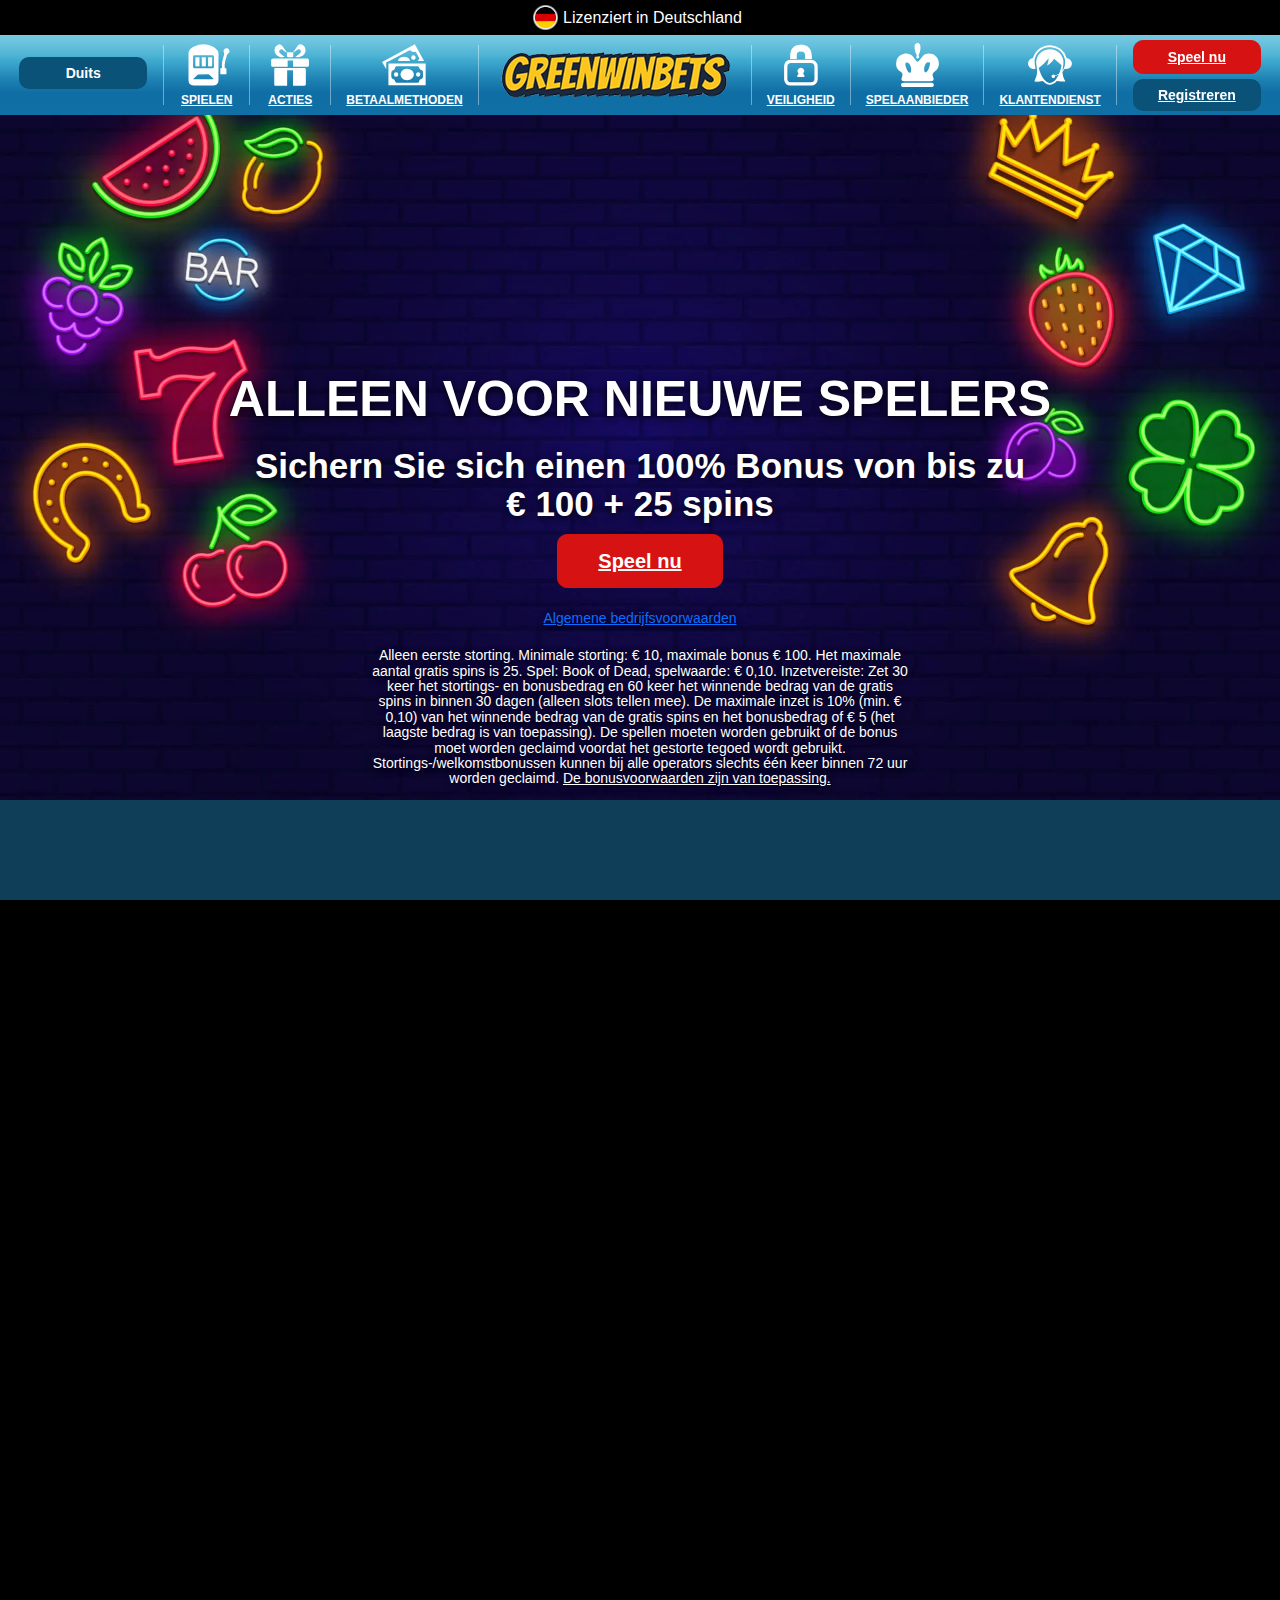
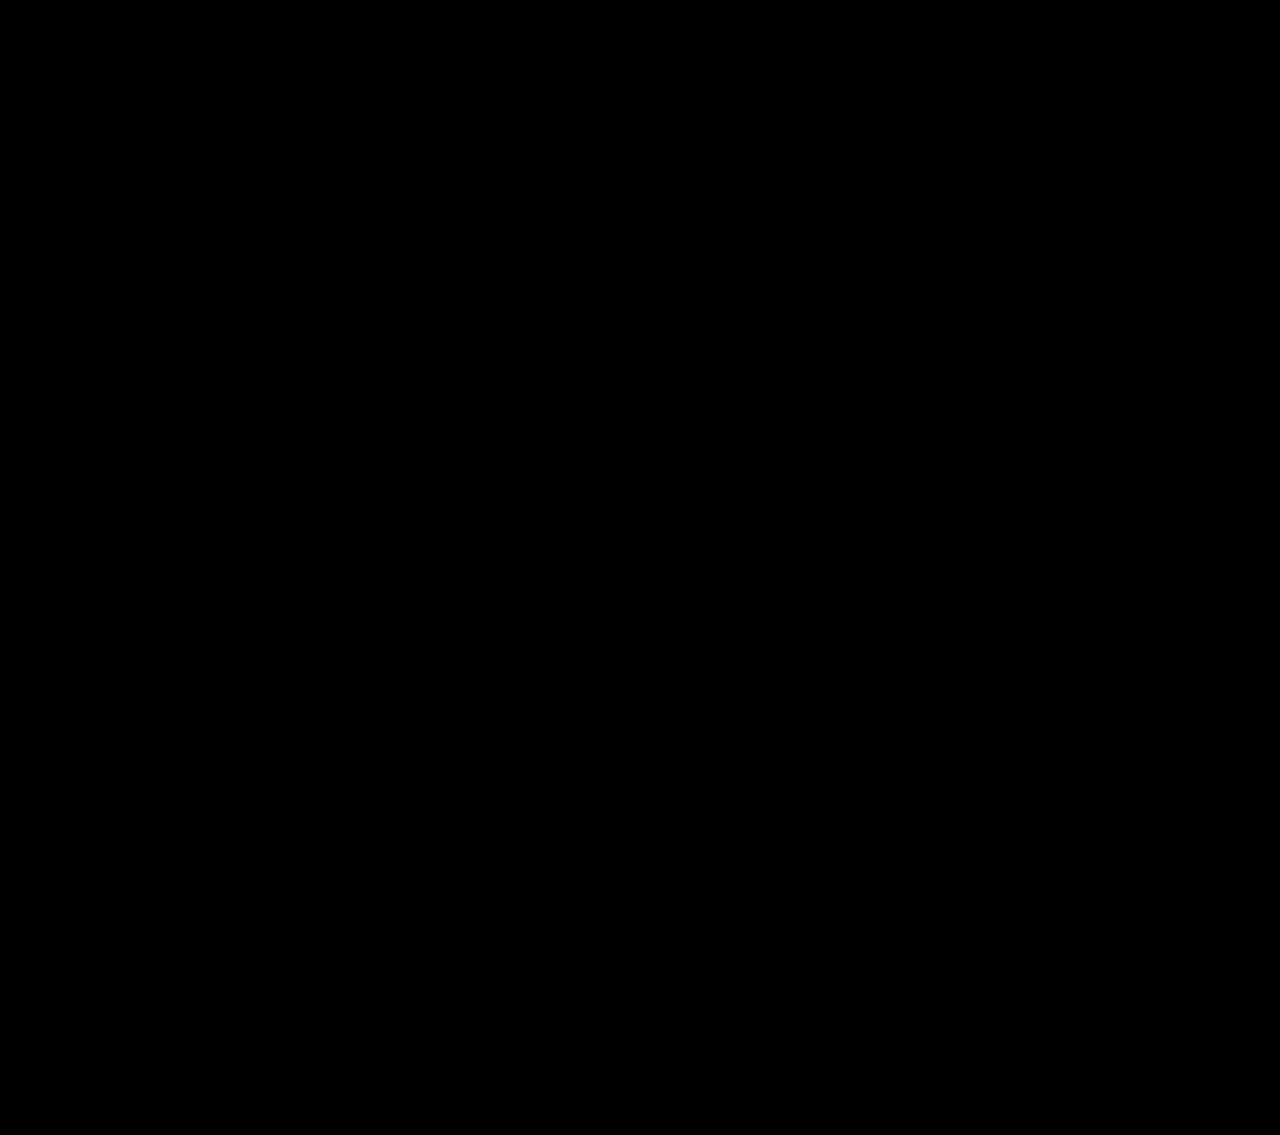
==== commit ead3b53b: "new update" ====
--- a/index.html
+++ b/index.html
@@ -151,7 +151,7 @@
         <div class="dl-beam">
             <div class="container">
                 <div class="inner-container">
-                    <slot name="age-icon"><img alt="germany_flag" src="https://service.image-tech-storage.com/workers/germany-flag.7e6efab3.png" class="flag-icon"></slot>
+                    <slot name="age-icon"><img alt="germany_flag" src="images/germany-flag.webp" class="flag-icon"></slot>
                     <div class="text">Lizenziert in Deutschland</div>
                 </div>
             </div>
